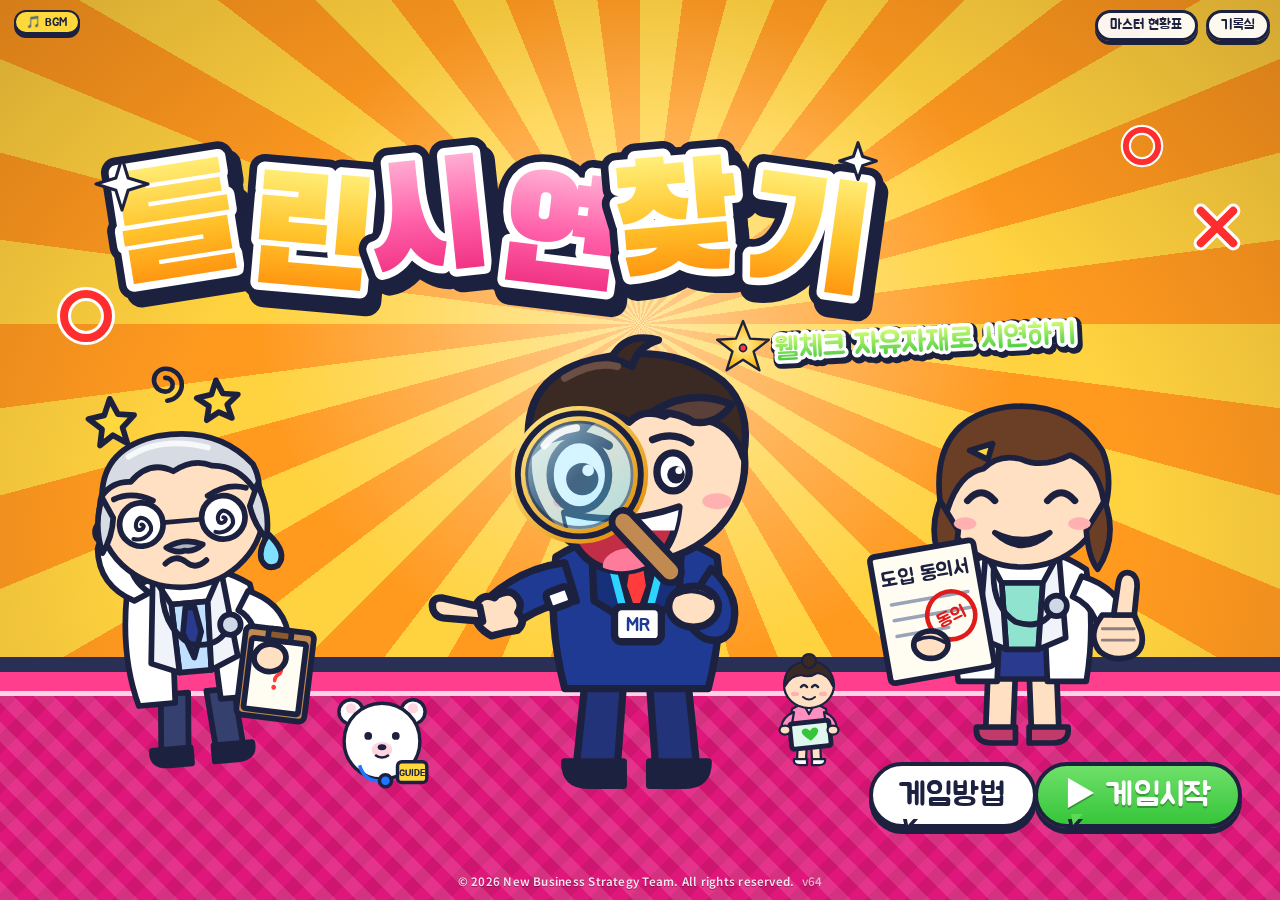
==== index.html @ 1a554e2a "v64 루프 2026-11-12: L5 전수 점검 — '~후 [버튼]' 4스텝을 '~된 상태 —'로, m5a 정답 영역 보정, 자동 플레이 스크립트 고정 Co-Authored-By" ====
<!doctype html><html lang="ko"><head><meta charset="utf-8"><meta name="viewport" content="width=device-width,initial-scale=1,viewport-fit=cover"><meta name="robots" content="noindex,nofollow"><meta name="theme-color" content="#1d2140"><link rel="manifest" href="manifest.webmanifest"><link rel="apple-touch-icon" href="apple-touch-icon.png"><meta name="apple-mobile-web-app-capable" content="yes"><meta name="mobile-web-app-capable" content="yes"><meta name="apple-mobile-web-app-title" content="틀린시연찾기"><meta name="description" content="웰체크 자유자재로 시연하기 — 실제 화면에서 틀린 클릭을 찾아내는 시연 훈련 게임"><meta property="og:type" content="website"><meta property="og:title" content="틀린시연찾기 · 웰체크 자유자재로 시연하기"><meta property="og:description" content="실제 화면으로 웰체크 시연을 연습하고, 원장님 질문까지 막힘 없이."><meta property="og:url" content="https://fromgray-lab.github.io/wellcheck-demo-spotter/"><meta property="og:image" content="https://fromgray-lab.github.io/wellcheck-demo-spotter/og.jpg"><meta property="og:image:width" content="1200"><meta property="og:image:height" content="630"><meta name="twitter:card" content="summary_large_image"><meta name="twitter:image" content="https://fromgray-lab.github.io/wellcheck-demo-spotter/og.jpg"></head><body><title>틀린시연찾기</title>
<meta name="claude:viewport-fit-sides" content="cover">
<link rel="stylesheet" href="https://fonts.googleapis.com/css2?family=Jua&family=Black+Han+Sans&family=Noto+Sans+KR:wght@400;700;900&display=swap">
<style>
/* Layout: 2000년대 플래시 틀린그림찾기 문법의 오마주 — 햇살 방사 배경, 3겹 외곽선 입체 로고, 말풍선 버튼, 두꺼운 잉크 테두리 카툰 패널. 그림·캐릭터는 전부 오리지널. 단일 화면 게임. */
:root{
  --ink:#1d2140; --ink-2:#2a2f55; --cream:#fff8e7; --cream-2:#ffeec2; --paper:#fffdf6;
  --sun-1:#ffd23f; --sun-2:#ff9a1f; --orange:#ff8a00; --orange-2:#ff5e00; --yellow:#ffd93b; --lemon:#fff3a8;
  --pink:#ff3f8e; --pink-2:#ff78b4; --magenta:#e0177a; --cyan:#2dd4ff; --blue:#1e78ff; --green:#36c53a; --lime:#b9f03a;
  --red:#ff3b3b; --purple:#9b5cff; --wood:#c08a50; --wood-2:#8a5a2b;
  --fg:#1d2140; --dim:#5b6383; --panel:#fff8e7; --bg:#ff9a1f;
  --display:'Jua','Noto Sans KR',system-ui,sans-serif; --impact:'Black Han Sans','Jua',sans-serif; --body:'Noto Sans KR',system-ui,-apple-system,'Malgun Gothic',sans-serif;
}
/* 게임은 한 가지 룩으로 고정(플래시 카툰). 호스트 테마와 무관하게 배경·색을 모두 명시 */
html,body{height:100%}
body{margin:0;background:var(--bg);color:var(--fg);font-family:var(--body);font-size:15px;line-height:1.5;overflow:hidden;-webkit-tap-highlight-color:transparent}
*{box-sizing:border-box}
button{font-family:inherit;cursor:pointer}
button:focus-visible,input:focus-visible,select:focus-visible,textarea:focus-visible{outline:3px solid var(--cyan);outline-offset:2px}
[hidden]{display:none!important}
@media (prefers-reduced-motion: reduce){ *,*::before,*::after{animation-duration:.01ms!important;animation-iteration-count:1!important;transition-duration:.01ms!important} }

/* ─── 배경: 햇살 방사 (화면별 색만 바뀜) ─── */
.sunburst{position:fixed;inset:0;z-index:0;background:repeating-conic-gradient(from 0deg at 50% 36%,var(--sun-1) 0deg 7.5deg,var(--sun-2) 7.5deg 15deg);transition:filter .4s}
.sunburst::before{content:"";position:absolute;inset:0;background:radial-gradient(ellipse at 50% 36%,rgba(255,255,255,.5),rgba(255,255,255,0) 42%)}
.sunburst::after{content:"";position:absolute;inset:0;background:radial-gradient(ellipse at 50% 60%,rgba(0,0,0,0) 55%,rgba(60,20,0,.22) 100%)}
body[data-screen="map"] .sunburst{--sun-1:#8fe3ff;--sun-2:#5cc9ff}
body[data-screen="board"] .sunburst{--sun-1:#cfe6ff;--sun-2:#a9d2ff}
body[data-screen="result"] .sunburst{--sun-1:#d9ff8a;--sun-2:#9be36a}
body[data-screen="play"] .sunburst{display:none}
.screen{display:none;position:fixed;inset:0;z-index:1;overflow:auto;padding-top:env(safe-area-inset-top,0px);padding-bottom:env(safe-area-inset-bottom,0px)}
.screen.on{display:block}

/* ─── 카툰 프리미티브 ─── */
.g-btn{display:inline-flex;align-items:center;justify-content:center;gap:6px;border:4px solid var(--ink);border-radius:999px;padding:9px 22px;font-family:var(--display);font-size:20px;color:var(--ink);background:#fff;box-shadow:0 6px 0 var(--ink);transition:translate .06s,box-shadow .06s;white-space:nowrap;letter-spacing:.01em;line-height:1.2}
.g-btn:active{translate:0 5px;box-shadow:0 1px 0 var(--ink)}
.g-btn.red,.g-btn.green,.g-btn.orange,.g-btn.purple,.g-btn.blue{color:#fff;text-shadow:0 2px 0 rgba(0,0,0,.28)}
.g-btn.red{background:linear-gradient(180deg,#ff6b6b,var(--red))}.g-btn.green{background:linear-gradient(180deg,#6fe06a,var(--green))}.g-btn.orange{background:linear-gradient(180deg,#ffb347,var(--orange))}.g-btn.purple{background:linear-gradient(180deg,#c39bff,var(--purple))}.g-btn.blue{background:linear-gradient(180deg,#6fb0ff,var(--blue))}
.g-btn.yellow{background:linear-gradient(180deg,#fff3a8,var(--yellow))}.g-btn.gray{background:#e6e9f3}
.g-btn.big{font-size:28px;padding:13px 34px;border-width:4px}
.g-btn.sm{font-size:15px;padding:5px 14px;border-width:3px;box-shadow:0 4px 0 var(--ink)}
.g-btn.sm:active{translate:0 3px;box-shadow:0 1px 0 var(--ink)}
.g-btn:disabled{opacity:.5;cursor:not-allowed}
.g-btn.tail{position:relative}
.g-btn.tail::after{content:"";position:absolute;left:30px;bottom:-19px;border:10px solid transparent;border-top:14px solid var(--ink);border-left-width:3px;border-right-width:12px}
.g-btn.tail::before{content:"";position:absolute;left:33px;bottom:-9px;border:8px solid transparent;border-top:11px solid #fff;border-left-width:2px;border-right-width:10px;z-index:1}
.g-btn.tail.green::before{border-top-color:#5bd957}.g-btn.tail.orange::before{border-top-color:#ff9a1f}
.g-panel{background:var(--cream);border:4px solid var(--ink);border-radius:22px;box-shadow:0 8px 0 var(--ink-2),0 14px 30px rgba(0,0,0,.18);color:var(--ink)}
.wood{background:linear-gradient(180deg,#ffb347,#ff8a00);border:3.5px solid var(--ink);border-radius:14px;color:#fff;font-family:var(--display);text-shadow:0 2px 0 rgba(0,0,0,.3);box-shadow:0 5px 0 var(--ink);padding:5px 16px;display:inline-block}
.stars{display:inline-flex;gap:2px;font-size:18px;line-height:1;letter-spacing:0}
.stars i{font-style:normal;color:#d9dce8;-webkit-text-stroke:1px var(--ink)}
.stars i.on{color:var(--yellow)}
.modal{position:fixed;inset:0;z-index:50;display:none;align-items:center;justify-content:center;padding:14px;background:rgba(20,16,50,.62)}
.modal.on{display:flex}
.modal .g-panel{width:min(640px,100%);max-height:94vh;overflow:auto;padding:20px 22px;animation:rise .35s cubic-bezier(.2,1.4,.4,1)}
@keyframes rise{from{translate:0 30px;opacity:0}to{translate:0 0;opacity:1}}
h2.g{font-family:var(--display);font-size:26px;margin:0 0 6px;letter-spacing:-.01em}
.eyebrow{font-family:var(--display);font-size:13px;letter-spacing:.12em;color:var(--magenta)}
.kbd{font-size:12px;color:var(--dim)}
.sym{width:1em;height:1em;vertical-align:-.15em;overflow:visible}

/* ─── 타이틀 (포스터) ─── */
#title{cursor:pointer}
.floor{position:absolute;left:0;right:0;bottom:0;height:27%;z-index:0;background:linear-gradient(180deg,var(--ink-2) 0 6%,var(--pink) 6% 14%,#ffd3e6 14% 16%,var(--magenta) 16% 100%)}
.floor::after{content:"";position:absolute;inset:16% 0 0 0;background:repeating-linear-gradient(45deg,rgba(255,255,255,.12) 0 14px,rgba(255,255,255,0) 14px 28px),repeating-linear-gradient(-45deg,rgba(0,0,0,.08) 0 14px,rgba(0,0,0,0) 14px 28px)}
.poster{position:absolute;inset:0;width:100%;height:100%;z-index:1;pointer-events:none}
.poster.port{display:none}
@media (orientation:portrait){ .poster.land{display:none} .poster.port{display:block} }
.poster .logo{animation:logo-in .9s cubic-bezier(.2,1.5,.4,1) both;transform-box:fill-box;transform-origin:center}
@keyframes logo-in{from{scale:.3;opacity:0;rotate:-8deg}to{scale:1;opacity:1;rotate:0deg}}
.poster .badge{animation:badge-in .6s .5s cubic-bezier(.2,1.6,.4,1) both;transform-box:fill-box;transform-origin:left center}
@keyframes badge-in{from{scale:0;opacity:0}to{scale:1;opacity:1}}
.poster .ch{transform-box:fill-box;transform-origin:center bottom;animation:ch-in .7s cubic-bezier(.2,1.5,.4,1) both}
.poster .ch.c1{animation-delay:.25s}.poster .ch.c2{animation-delay:.4s}.poster .ch.c3{animation-delay:.55s}.poster .ch.c4{animation-delay:.7s}.poster .ch.c5{animation-delay:.8s}
@keyframes ch-in{from{translate:0 60px;opacity:0;scale:.6}to{translate:0 0;opacity:1;scale:1}}
.poster .bob{animation:bob 2.4s ease-in-out infinite;transform-box:fill-box;transform-origin:center bottom}
@keyframes bob{0%,100%{translate:0 0}50%{translate:0 -7px}}
.dizzy-orbit{animation:orbit 4s linear infinite;transform-box:fill-box;transform-origin:center}
@keyframes orbit{to{rotate:360deg}}
.poster .deco{animation:twinkle 1.6s ease-in-out infinite;transform-box:fill-box;transform-origin:center}
.poster .deco.d2{animation-delay:.5s}.poster .deco.d3{animation-delay:1s}
@keyframes twinkle{0%,100%{scale:1;opacity:1}50%{scale:1.25;opacity:.7}}
.tui{position:absolute;inset:0;z-index:2;pointer-events:none}
.tui > *{pointer-events:auto}
.tui .g-btn{position:absolute;font-size:clamp(20px,2.6vw,32px);padding:10px 26px}
#btnHow{right:19%;bottom:8%}
#btnStart{right:3%;bottom:8%;animation:pulse-btn 1.4s ease-in-out infinite}
@keyframes pulse-btn{0%,100%{scale:1}50%{scale:1.05}}
.tui .corner{position:absolute;right:max(10px,env(safe-area-inset-right,0px));top:max(10px,env(safe-area-inset-top,0px));display:flex;gap:8px}
.tui .corner .g-btn{position:static;font-size:14px;padding:4px 12px;border-width:3px;box-shadow:0 4px 0 var(--ink);background:rgba(255,255,255,.92)}
.tui .credit{position:absolute;left:max(14px,env(safe-area-inset-left,0px));bottom:10px;font-family:var(--display);color:#fff;font-size:13px;text-shadow:0 2px 0 var(--ink),0 0 2px var(--ink);pointer-events:none}
.tui .ver{position:absolute;left:max(14px,env(safe-area-inset-left,0px));top:max(10px,env(safe-area-inset-top,0px));font-family:var(--display);color:var(--ink);background:rgba(255,255,255,.85);border:2.5px solid var(--ink);border-radius:999px;padding:2px 10px;font-size:12px}
@media (orientation:portrait){ .tui .g-btn{font-size:clamp(18px,5.4vw,26px);padding:9px 18px} #btnHow{right:auto;left:5%;bottom:7%} #btnStart{right:5%;bottom:7%} }
@media (max-height:480px) and (orientation:landscape){ .tui .g-btn{font-size:16px;padding:6px 16px;border-width:3px;box-shadow:0 4px 0 var(--ink)} #btnHow{bottom:6%} #btnStart{bottom:6%} .tui .credit{display:none} }

/* ─── 임무판 (스테이지 선택) ─── */
#map .mapwrap{position:relative;z-index:2;max-width:1120px;margin:0 auto;padding:14px max(14px,env(safe-area-inset-right,0px)) 40px max(14px,env(safe-area-inset-left,0px))}
.maphead{display:flex;align-items:center;justify-content:space-between;gap:10px;flex-wrap:wrap;margin-bottom:10px}
.maphead .wood{font-size:clamp(17px,2.6vw,28px)}
.player-chip{display:inline-flex;align-items:center;gap:8px;background:#fff;border:3px solid var(--ink);border-radius:999px;padding:4px 12px 4px 6px;font-family:var(--display);box-shadow:0 4px 0 var(--ink);cursor:pointer}
.player-chip .av{width:30px;height:30px;border-radius:50%;background:var(--yellow);border:2px solid var(--ink);display:inline-flex;align-items:center;justify-content:center;font-size:15px}
.cork{background:radial-gradient(circle at 20% 30%,rgba(255,255,255,.18) 0 2px,transparent 3px),radial-gradient(circle at 70% 60%,rgba(0,0,0,.14) 0 2px,transparent 3px),radial-gradient(circle at 40% 80%,rgba(255,255,255,.12) 0 1.5px,transparent 2.5px),linear-gradient(180deg,#d9a35e,#c48b48);background-size:46px 46px,58px 58px,38px 38px,100% 100%;border:6px solid #6e4323;border-radius:18px;box-shadow:inset 0 0 0 4px #e7b979,0 10px 0 #3d2412,0 18px 30px rgba(0,0,0,.25);padding:22px 20px 20px}
.stage-grid{display:grid;grid-template-columns:repeat(auto-fill,minmax(228px,1fr));gap:22px 18px;margin-top:4px}
.stage{position:relative;text-align:left;background:#fff;border:3px solid var(--ink);border-radius:6px;padding:10px 10px 10px;box-shadow:0 8px 0 rgba(29,33,64,.35),0 12px 18px rgba(0,0,0,.2);transition:translate .12s,rotate .12s,box-shadow .12s;display:block;color:var(--ink);rotate:var(--rot,0deg);font-family:var(--body)}
.stage:nth-child(odd){--rot:-1.6deg}.stage:nth-child(even){--rot:1.4deg}.stage:nth-child(3n){--rot:-.8deg}
.stage:not(:disabled):hover{translate:0 -6px;rotate:0deg;box-shadow:0 14px 0 rgba(29,33,64,.35),0 18px 24px rgba(0,0,0,.22)}
.stage:not(:disabled):active{translate:0 2px;box-shadow:0 3px 0 rgba(29,33,64,.35)}
.stage .pin{position:absolute;left:50%;top:-13px;width:22px;height:22px;border-radius:50%;background:radial-gradient(circle at 35% 35%,#fff 0 3px,var(--red) 4px);border:3px solid var(--ink);transform:translateX(-50%);box-shadow:0 3px 0 rgba(0,0,0,.3);z-index:2}
.stage .thumb{position:relative;aspect-ratio:var(--ar,16/9);max-height:150px;border:3px solid var(--ink);border-radius:4px;overflow:hidden;background:#1d2140 center/100% 100% no-repeat}
.stage .thumb .o{position:absolute;width:11%;aspect-ratio:1;border:4px solid #ff2d2d;border-radius:50%;transform:translate(-50%,-50%);box-shadow:0 0 0 2px #fff,0 0 10px rgba(255,45,45,.7)}
.stage .thumb .mag{position:absolute;right:6px;bottom:4px;width:30px;height:30px;filter:drop-shadow(0 2px 0 rgba(0,0,0,.4))}
.stage .num{position:absolute;left:-10px;top:-10px;width:44px;height:44px;border-radius:50%;border:3px solid var(--ink);display:flex;align-items:center;justify-content:center;font-family:var(--display);font-size:20px;color:#fff;text-shadow:0 2px 0 rgba(0,0,0,.3);box-shadow:0 4px 0 var(--ink);z-index:3}
.stage b{font-family:var(--display);font-size:18px;display:block;line-height:1.2;margin-top:9px}
.stage small{display:block;font-size:12px;color:var(--dim);margin-top:2px;line-height:1.35}
.stage .stars{margin-top:5px}
.stage.locked{background:#eceef5;cursor:not-allowed}
.stage.locked .thumb{filter:grayscale(1) brightness(.6)}
.stage.locked .num{background:#9aa6c0}
.stage .tape{position:absolute;left:-8px;top:46%;rotate:-8deg;background:var(--yellow);border:2.5px solid var(--ink);font-family:var(--display);font-size:13px;padding:2px 10px;box-shadow:0 3px 0 var(--ink);z-index:3}
.stage .best{position:absolute;right:8px;top:8px;font-family:var(--display);font-size:12px;background:var(--lemon);border:2.5px solid var(--ink);border-radius:999px;padding:1px 9px;z-index:3;rotate:6deg}
.stage .best.perfect{background:var(--yellow);color:#c4440a}
.stage .demo{position:absolute;right:8px;bottom:8px;font-family:var(--display);font-size:12px;background:var(--blue);color:#fff;border:2.5px solid var(--ink);border-radius:999px;padding:2px 10px;box-shadow:0 3px 0 var(--ink);cursor:pointer;z-index:3}
.stage .demo:active{translate:0 2px;box-shadow:none}
.map-all{margin-top:22px;display:flex;gap:14px;flex-wrap:wrap;align-items:center;justify-content:center}
.map-note{font-size:12px;color:#fff;background:rgba(29,33,64,.55);border-radius:10px;padding:6px 10px;margin-top:12px;text-align:center;font-weight:700}
@media (max-width:700px){ #map .mapwrap{padding:10px 10px 30px} .maphead{gap:6px;margin-bottom:6px} .maphead .wood{font-size:16px;padding:3px 10px;box-shadow:0 3px 0 var(--ink)} .player-chip{font-size:13px;padding:2px 10px 2px 4px} .player-chip .av{width:24px;height:24px;font-size:12px} .g-btn.sm{font-size:13px;padding:4px 10px} .cork{padding:16px 12px 14px;border-width:5px} .stage-grid{grid-template-columns:repeat(2,1fr);gap:18px 12px} .stage{padding:7px} .stage .num{width:36px;height:36px;font-size:16px;left:-8px;top:-8px} .stage b{font-size:14px;margin-top:6px} .stage small{font-size:11px} .stage .best{font-size:10px;padding:0 7px} .stage .demo{font-size:11px;padding:1px 8px} .stage .tape{font-size:11px} .map-all .g-btn.big{font-size:22px;padding:10px 22px} .map-note{font-size:11px} }
@media (max-width:400px){ .stage-grid{grid-template-columns:1fr 1fr;gap:16px 10px} .stage small{display:none} }

/* ─── 플레이 ─── */
#play.on{display:flex;flex-direction:column;background:#141733;color:#fff;z-index:20}
.hud{flex:none;display:flex;align-items:center;gap:8px;padding:6px max(8px,env(safe-area-inset-right,0px)) 6px max(8px,env(safe-area-inset-left,0px));background:linear-gradient(180deg,#2a2f55,#1d2140);border-bottom:4px solid var(--ink);min-height:52px;position:relative;z-index:6}
.hud .wood{max-width:34vw;overflow:hidden;text-overflow:ellipsis;white-space:nowrap;font-size:15px;padding:3px 12px;flex:none;box-shadow:0 3px 0 var(--ink)}
.mood{display:flex;align-items:center;gap:6px;flex:1;min-width:0;background:rgba(255,255,255,.08);border:2.5px solid var(--ink);border-radius:999px;padding:2px 10px 2px 3px}
.mood .face{width:34px;height:34px;flex:none;border-radius:50%;border:2.5px solid var(--ink);background:#fff}
.life{display:flex;align-items:center;gap:6px;flex:1;min-width:0}
.life .heart{font-size:20px;flex:none;filter:drop-shadow(0 2px 0 rgba(0,0,0,.4))}
.life .heart.hit{animation:heartbeat .5s}
@keyframes heartbeat{0%{scale:1}30%{scale:1.6}60%{scale:.9}100%{scale:1}}
.lbar{flex:1;height:18px;border-radius:99px;background:#0e1130;border:2.5px solid var(--ink);overflow:hidden;position:relative;min-width:60px;box-shadow:inset 0 2px 0 rgba(0,0,0,.5)}
.lbar i{position:absolute;inset:0;width:100%;background:linear-gradient(90deg,#ff3b3b,#ff9a1f 45%,#5bd957);transition:width .4s cubic-bezier(.2,.8,.2,1)}
.lbar.low i{animation:blink 1s steps(2,start) infinite}
.lbar.hit{animation:shake .4s}
.lbar b{position:absolute;inset:0;display:flex;align-items:center;justify-content:center;font-family:var(--display);font-size:11px;color:#0b1220;letter-spacing:.02em}
.clock{display:flex;align-items:center;gap:6px;flex:none}
.clock .ck{width:30px;height:30px;overflow:visible;flex:none;filter:drop-shadow(0 2px 0 rgba(0,0,0,.4))}
.clock .ck .clock-hand{transform-origin:32px 36px;transform-box:view-box;transition:transform .1s linear}
.tbar{width:92px;height:12px;border-radius:99px;background:#0e1130;border:2.5px solid var(--ink);overflow:hidden;position:relative;flex:none}
.tbar i{display:block;height:100%;width:100%;background:linear-gradient(90deg,#5bd957,#ffd93b 60%,#ff3b3b);transform-origin:0 0;transition:transform .1s linear}
.tbar.hurry i{animation:blink .5s steps(2,start) infinite}
.hud-r{display:flex;gap:6px;align-items:center;flex:none}
.chip{border:2.5px solid var(--ink);background:#fff;color:var(--ink);border-radius:999px;padding:3px 10px;font-family:var(--display);font-size:14px;font-variant-numeric:tabular-nums;white-space:nowrap;box-shadow:0 3px 0 var(--ink)}
.chip.btn{cursor:pointer}
.chip.btn:active{translate:0 2px;box-shadow:0 1px 0 var(--ink)}
.items{display:flex;gap:8px;align-items:center;flex:none}
.item{position:relative;display:inline-flex;flex-direction:column;align-items:center;justify-content:center;gap:0;width:62px;height:58px;border:3px solid var(--ink);border-radius:16px;background:linear-gradient(180deg,#fff,#ffeec2);color:var(--ink);font-family:var(--display);font-size:12px;line-height:1;box-shadow:0 4px 0 var(--ink);padding:3px 2px 4px}
.item svg{width:30px;height:30px;overflow:visible}
.item:not(:disabled):active{translate:0 3px;box-shadow:0 1px 0 var(--ink)}
.item:disabled{opacity:.45;cursor:not-allowed;filter:grayscale(.6)}
.item .n{position:absolute;right:-8px;top:-9px;min-width:22px;height:22px;border-radius:50%;background:var(--red);color:#fff;font-size:12px;display:inline-flex;align-items:center;justify-content:center;border:2.5px solid var(--ink);box-shadow:0 2px 0 var(--ink)}
.item.chance{background:linear-gradient(180deg,#fff,#ffd9a8)}
.chance:disabled{opacity:.45}
.prog{flex:none;display:flex;gap:5px;padding:5px 10px;background:#0e1130;border-bottom:3px solid var(--ink);align-items:center;justify-content:center;flex-wrap:wrap}
.prog i{width:16px;height:16px;border-radius:50%;background:#2a2f55;border:2.5px solid #3a4075;position:relative;flex:none}
.prog i.done{background:#5bd957;border-color:var(--ink)}
.prog i.done::after{content:"";position:absolute;inset:2px;border:2.5px solid #fff;border-radius:50%}
.prog i.wrong{background:#ff3b3b;border-color:var(--ink)}
.prog i.wrong::after{content:"✕";position:absolute;inset:0;color:#fff;font-size:10px;line-height:11px;text-align:center;font-weight:900}
.prog i.now{background:#fff;border-color:var(--yellow);animation:blink 1s steps(2,start) infinite;box-shadow:0 0 0 3px rgba(255,217,59,.5)}
@media (max-width:700px){
  .hud{display:grid;grid-template-columns:auto 1fr auto auto;grid-template-areas:'badge clock steps quit' 'mood mood mood mood';gap:5px 6px;padding:5px 8px;min-height:0;border-bottom-width:3px}
  .hud .wood{grid-area:badge;font-size:13px;padding:2px 8px;max-width:46vw}
  .hud .clock{grid-area:clock;justify-self:start}
  .hud #stepChip{grid-area:steps}
  .hud #quitBtn{grid-area:quit;justify-self:end;width:36px;padding:2px 0;text-align:center}
  .hud .mood{grid-area:mood}
  .hud-r{display:contents}
  #soundBtn,#fsBtn{display:none}
  .chip{padding:2px 8px;font-size:12px}
  .lbar{height:16px}
  .tbar{width:64px;height:10px}
  .clock .ck{width:24px;height:24px}
  .prog{gap:4px;padding:4px 8px} .prog i{width:12px;height:12px;border-width:2px} .prog i.wrong::after{font-size:8px;line-height:8px}
}

.arena{position:relative;flex:1;min-height:0;overflow:hidden;background:#05070f;touch-action:none;cursor:crosshair;user-select:none;-webkit-user-select:none}
.ambient{position:absolute;inset:-40px;background-size:cover;background-position:center;filter:blur(26px) brightness(.45) saturate(1.3);pointer-events:none}
.layer{position:absolute;left:0;top:0;transform-origin:0 0;will-change:transform;border:4px solid #fff;outline:3px solid var(--ink);box-sizing:content-box;margin:-4px;box-shadow:0 10px 30px rgba(0,0,0,.5)}
.layer img.shot{position:absolute;inset:0;width:100%;height:100%;display:block;object-fit:fill;pointer-events:none;-webkit-user-drag:none;background:#0b1220}
.layer img.shot:not([src]){visibility:hidden}
#fx{position:absolute;inset:0;pointer-events:none}
.arena.shake .layer{animation:shake .45s}
@keyframes shake{0%,100%{translate:0 0}15%{translate:-14px 4px}30%{translate:12px -3px}45%{translate:-9px 2px}60%{translate:8px -2px}75%{translate:-4px 1px}}
.arena.punch .layer{animation:punch .22s}
@keyframes punch{0%{scale:1}40%{scale:1.025}100%{scale:1}}
.flash{position:absolute;inset:0;z-index:4;pointer-events:none;animation:flash .35s forwards}
.flash.good{background:rgba(255,255,255,.75)}.flash.bad{background:radial-gradient(ellipse at center,rgba(255,60,60,.15),rgba(255,30,30,.55))}
@keyframes flash{from{opacity:1}to{opacity:0}}
.zoomctl{position:absolute;right:max(8px,env(safe-area-inset-right,0px));top:12px;z-index:4;display:flex;flex-direction:column;gap:6px}
.zoomctl button{width:38px;height:38px;border-radius:12px;border:2.5px solid var(--ink);background:#fff;color:var(--ink);font-family:var(--display);font-size:20px;box-shadow:0 3px 0 var(--ink)}
.zoomctl button.fit{font-size:11px;padding:0;white-space:nowrap;letter-spacing:-.02em}
.zoomctl button:disabled{opacity:.4}
.zoomtip{position:absolute;left:50%;bottom:10px;transform:translateX(-50%);z-index:4;background:rgba(15,23,42,.85);color:#fff;font-family:var(--display);font-size:13px;border:2px solid var(--ink);border-radius:999px;padding:4px 12px;pointer-events:none;white-space:nowrap;animation:fadeout 1s 6s forwards}
@keyframes fadeout{to{opacity:0}}
.mark{position:absolute;pointer-events:none;transform:translate(-50%,-50%)}
.mark.o{width:9%;aspect-ratio:1;border:7px solid #ff2d2d;border-radius:50%;box-shadow:0 0 0 3px #fff,0 0 22px rgba(255,45,45,.7),inset 0 0 0 3px #fff;animation:stamp .45s cubic-bezier(.2,1.8,.4,1)}
.mark.o.rect{border-radius:16px}
.mark.x{width:6%;aspect-ratio:1;animation:stamp .3s cubic-bezier(.2,1.8,.4,1)}
.mark.x::before,.mark.x::after{content:"";position:absolute;left:50%;top:50%;width:110%;height:16%;background:#ff2d2d;border:2.5px solid #fff;border-radius:4px;transform:translate(-50%,-50%) rotate(45deg)}
.mark.x::after{transform:translate(-50%,-50%) rotate(-45deg)}
.mark.x.fade{animation:fadeout .6s 1.2s forwards}
.mark.near{width:5%;aspect-ratio:1;border-radius:50%;background:#ffd93b;border:3px solid var(--ink);color:var(--ink);font-family:var(--impact);font-size:clamp(16px,2.6vw,34px);display:flex;align-items:center;justify-content:center;animation:stamp .3s cubic-bezier(.2,1.8,.4,1),fadeout .5s .9s forwards;box-shadow:0 3px 0 var(--ink)}
@keyframes stamp{from{scale:3;opacity:0}60%{scale:.9;opacity:1}to{scale:1;opacity:1}}
.glow{position:absolute;transform:translate(-50%,-50%);width:26%;aspect-ratio:1.4;border-radius:50%;pointer-events:none;background:radial-gradient(closest-side,rgba(255,138,28,0) 30%,rgba(255,138,28,.45) 58%,rgba(255,138,28,0) 72%);animation:pulse 1.4s ease-in-out infinite}
@keyframes pulse{0%,100%{scale:.9;opacity:.75}50%{scale:1.08;opacity:1}}
.ring{position:absolute;transform:translate(-50%,-50%);border:5px dashed #ffe347;border-radius:16px;pointer-events:none;box-shadow:0 0 0 2000px rgba(0,0,0,.45);animation:ring 1s ease-in-out infinite}
@keyframes ring{0%,100%{scale:1}50%{scale:1.06}}
.spark{position:absolute;width:10px;height:10px;border-radius:2px;pointer-events:none;animation:spark .7s ease-out forwards;border:1.5px solid var(--ink)}
@keyframes spark{from{opacity:1;translate:0 0;rotate:0deg;scale:1}to{opacity:0;translate:var(--dx) var(--dy);rotate:200deg;scale:.3}}
.word{position:absolute;left:50%;top:44%;transform:translate(-50%,-50%) rotate(-7deg);font-family:var(--impact);font-size:clamp(44px,9vw,120px);line-height:1;pointer-events:none;letter-spacing:.02em;white-space:nowrap;z-index:5;animation:word .85s cubic-bezier(.2,1.6,.4,1) forwards;-webkit-text-stroke:3px var(--ink);paint-order:stroke fill;text-shadow:0 8px 0 var(--ink)}
.word.good{color:var(--yellow)}.word.bad{color:#ff4a4a;transform:translate(-50%,-50%) rotate(6deg)}.word.chance{color:#9fe3ff;font-size:clamp(36px,7vw,90px)}
@keyframes word{0%{scale:.2;opacity:0}25%{scale:1.12;opacity:1}70%{scale:1;opacity:1}100%{scale:1;opacity:0;translate:0 -30px}}
.plus{position:absolute;font-family:var(--display);font-size:clamp(18px,3vw,30px);color:#fff;-webkit-text-stroke:1.5px var(--ink);paint-order:stroke fill;pointer-events:none;animation:plus .9s ease-out forwards;z-index:5}
@keyframes plus{from{opacity:1;translate:0 0}to{opacity:0;translate:0 -70px}}
.sub{position:absolute;left:50%;top:60%;transform:translateX(-50%);font-family:var(--display);font-size:clamp(16px,2.4vw,24px);color:#fff;-webkit-text-stroke:1px var(--ink);paint-order:stroke fill;text-shadow:0 3px 0 var(--ink);pointer-events:none;z-index:5;animation:word 1s .05s both;white-space:nowrap}
.hand{position:absolute;transform:translate(-30%,10%);font-size:clamp(28px,4vw,52px);pointer-events:none;animation:handtap 1s ease-in-out infinite;filter:drop-shadow(0 3px 0 rgba(0,0,0,.4))}
@keyframes handtap{0%,100%{translate:0 0}50%{translate:-6px -10px}}
.demo-say{position:absolute;left:50%;bottom:10px;transform:translateX(-50%);width:min(92%,720px);background:var(--cream);border:3px solid var(--ink);border-radius:14px;padding:8px 14px;box-shadow:0 5px 0 var(--ink);color:var(--ink);font-size:clamp(13px,1.5vw,16px);line-height:1.45;pointer-events:none;animation:rise .3s}
.demo-say .dl{font-family:var(--display);color:var(--blue);font-size:13px}
.demo-say .dn{font-size:11px;color:var(--dim);margin-top:2px}
.count{position:absolute;inset:0;display:flex;align-items:center;justify-content:center;z-index:6;pointer-events:none}
.count b{font-family:var(--impact);font-size:clamp(90px,22vw,240px);color:var(--yellow);-webkit-text-stroke:4px var(--ink);paint-order:stroke fill;text-shadow:0 10px 0 var(--ink);animation:cnt .9s cubic-bezier(.2,1.6,.4,1) both}
@keyframes cnt{0%{scale:2.4;opacity:0}30%{scale:1;opacity:1}80%{scale:1;opacity:1}100%{scale:.8;opacity:0}}

/* 대화창 (원장님 말풍선 + 아이템바) */
.dialog{flex:none;display:grid;grid-template-columns:auto 1fr auto;gap:10px;align-items:center;background:var(--cream);border-top:4px solid var(--ink);padding:7px max(10px,env(safe-area-inset-right,0px)) 7px max(10px,env(safe-area-inset-left,0px));min-height:70px;color:var(--ink);position:relative;z-index:6}
.dialog .face{width:52px;height:52px;flex:none;border-radius:50%;border:3px solid var(--ink);background:#fff;overflow:visible}
.dialog .line{min-width:0;font-family:var(--display);font-size:clamp(15px,1.8vw,20px);line-height:1.3;word-break:keep-all;position:relative;background:#fff;border:3px solid var(--ink);border-radius:14px;padding:6px 12px;box-shadow:0 3px 0 var(--ink)}
.dialog .line::before{content:"";position:absolute;left:-13px;top:16px;border:7px solid transparent;border-right:10px solid var(--ink);border-left:0}
.dialog .line::after{content:"";position:absolute;left:-7px;top:19px;border:4px solid transparent;border-right:7px solid #fff;border-left:0}
.dialog .line .who{color:var(--blue);margin-right:6px}
.dialog .line .task{color:var(--ink)}
.dialog .line .task b{color:#d6480f}
.dialog .hint{font-family:var(--body);font-size:12px;color:#8a4b00;background:#ffe9b8;border:2px solid #e2b96a;border-radius:10px;padding:2px 8px;margin-top:3px;display:none;font-weight:700}
.dialog .hint.on{display:inline-block;animation:rise .3s}
@media (max-width:700px){ .dialog .face{width:38px;height:38px} .dialog{min-height:56px;padding:5px 8px;gap:7px} .dialog .line{font-size:14px;line-height:1.3;padding:4px 9px} .dialog .line .who{display:block;font-size:12px;margin:0} .dialog .hint{font-size:11px;padding:1px 7px;margin-top:2px} .item{width:50px;height:50px;font-size:11px;border-radius:13px} .item svg{width:24px;height:24px} .item .n{min-width:18px;height:18px;font-size:10px;right:-6px;top:-7px} }
/* 가로 폰: HUD를 아레나 위에 반투명으로 띄우고 대화창은 얇게 → 시연 화면이 세로를 다 쓴다 */
@media (max-height:480px) and (orientation:landscape){
  #play.on{position:fixed}
  .hud{position:absolute;left:0;right:0;top:0;z-index:8;background:linear-gradient(180deg,rgba(29,33,64,.92),rgba(29,33,64,.78));border-bottom:2px solid var(--ink);min-height:0;padding:3px 8px;gap:6px}
  .hud .wood{font-size:12px;padding:1px 8px;box-shadow:0 2px 0 var(--ink)}
  .chip{padding:1px 7px;font-size:11px;box-shadow:0 2px 0 var(--ink)}
  .mood{padding:1px 8px 1px 2px} .mood .face{width:24px;height:24px}
  .life .heart{font-size:15px}
  .lbar{height:12px} .lbar b{font-size:9px}
  .tbar{width:60px;height:9px} .clock .ck{width:20px;height:20px}
  .prog{position:absolute;left:0;right:0;top:34px;z-index:8;background:transparent;border:0;padding:0 6px;gap:3px} .prog i{width:9px;height:9px;border-width:2px} .prog i.wrong::after{display:none}
  .arena{flex:1}
  .zoomctl{top:50px;gap:4px}
  .zoomctl button{width:30px;height:30px;font-size:16px}
  .dialog{min-height:0;padding:3px 8px;gap:8px;border-top-width:3px}
  .dialog .face{width:30px;height:30px}
  .dialog .line{font-size:13px;line-height:1.25;padding:3px 9px}
  .dialog .line .who{display:inline;font-size:13px;margin-right:6px}
  .dialog .hint{font-size:10px;padding:0 6px;margin-top:1px}
  .item{width:42px;height:38px;font-size:10px;border-radius:11px;padding:2px} .item svg{width:18px;height:18px} .item .n{min-width:16px;height:16px;font-size:9px}
}

/* 오버레이 (스테이지 클리어·게임오버·팁·회전·피드백) */
.overlay{position:absolute;inset:0;z-index:7;display:flex;align-items:flex-start;justify-content:center;padding:12px;background:rgba(20,16,50,.74);overflow:auto}
.overlay .g-panel{width:min(600px,100%);margin:auto;padding:18px 20px;text-align:center;position:relative;flex:none}
.banner{font-family:var(--impact);font-size:clamp(34px,6vw,64px);color:var(--yellow);-webkit-text-stroke:2.5px var(--ink);paint-order:stroke fill;text-shadow:0 6px 0 var(--ink);line-height:1.05;animation:stamp .5s cubic-bezier(.2,1.6,.4,1)}
.banner.red{color:#ff6b6b}.banner.blue{color:#9fe3ff}
.overlay .g-panel{padding:14px 18px 16px}
.overlay .banner{font-size:clamp(30px,5vw,54px)}
.overlay .bigstars{font-size:clamp(36px,6vw,56px);margin:6px 0 4px}
.overlay .tally{margin:8px 0 2px} .overlay .tally div{padding:4px 8px} .overlay .tally b{font-size:19px}
.overlay .btn-row{margin-top:10px}
.ovchar{position:absolute;width:clamp(96px,15vw,150px);height:auto;overflow:visible;pointer-events:none;animation:ch-in .6s cubic-bezier(.2,1.5,.4,1) both;transform-box:fill-box;transform-origin:center bottom;z-index:2}
.ovchar.l{left:-150px;bottom:-6px}.ovchar.r{right:-150px;bottom:-6px}
@media (max-width:980px){ .ovchar{width:84px} .ovchar.l{left:-8px;bottom:auto;top:-78px} .ovchar.r{right:-8px;bottom:auto;top:-78px} }
@media (max-height:480px){ .ovchar{display:none} .overlay .banner{font-size:28px} .overlay .bigstars{font-size:30px;margin:2px 0} .overlay .g-panel{padding:8px 12px 10px} .overlay .tally div{padding:2px 6px} .overlay .tally b{font-size:15px} .overlay .tally small{font-size:10px} }
.fb{margin-top:8px;padding:8px 10px}
.fb .tags{margin-top:6px;gap:4px} .fb .tags button{font-size:11px;padding:2px 8px}
.fb input{margin-top:6px;padding:5px 8px;font-size:12px}
.fb .fbrow{margin-top:6px}
@media (max-height:480px){ .fb .kbd{display:none} .fb .tags button{font-size:10px;padding:1px 6px} .fb .thumbs button{font-size:16px;padding:1px 8px} }
.bigstars{display:flex;justify-content:center;gap:10px;margin:10px 0 6px;font-size:clamp(44px,8vw,72px);line-height:1}
.bigstars i{font-style:normal;color:#d9dce8;-webkit-text-stroke:2px var(--ink);paint-order:stroke fill;opacity:.5;scale:.7;transition:none}
.bigstars i.on{color:var(--yellow);opacity:1;scale:1;animation:starpop .5s cubic-bezier(.2,1.8,.4,1) both;filter:drop-shadow(0 4px 0 var(--ink))}
@keyframes starpop{0%{scale:2.2;opacity:0;rotate:-30deg}100%{scale:1;opacity:1;rotate:0deg}}
.tally{display:grid;grid-template-columns:repeat(3,1fr);gap:8px;margin:10px 0 4px}
.tally div{background:#fff;border:2.5px solid var(--ink);border-radius:12px;padding:6px 8px;font-family:var(--display)}
.tally small{display:block;font-size:11px;color:var(--dim);font-family:var(--body);font-weight:700}
.tally b{font-size:22px}
.btn-row{display:flex;gap:10px;flex-wrap:wrap;justify-content:center;margin-top:14px;align-items:center}
.tip-panel{text-align:left}
.tip-panel .bear{display:flex;gap:12px;align-items:flex-start}
.tip-panel .bear svg{width:64px;height:64px;flex:none;overflow:visible}
.tip-panel .bubble{background:#fff;border:2.5px solid var(--ink);border-radius:14px;padding:10px 12px;font-size:14px;line-height:1.55;position:relative;flex:1}
.tip-panel .bubble::before{content:"";position:absolute;left:-12px;top:18px;border:6px solid transparent;border-right-color:var(--ink)}
.tip-panel .bubble b{color:#d6480f}
.tip-panel .say{font-family:var(--display);font-size:16px;color:var(--blue);margin-bottom:4px}
/* 피드백 카드 (스테이지마다) */
.fb{margin-top:12px;background:#fff;border:3px solid var(--ink);border-radius:16px;padding:10px 12px;text-align:left}
.fb .fbt{font-family:var(--display);font-size:15px;display:flex;align-items:center;justify-content:space-between;gap:8px}
.fb .thumbs{display:flex;gap:6px}
.fb .thumbs button{font-size:20px;line-height:1;border:2.5px solid var(--ink);background:#fff;border-radius:12px;padding:3px 10px;box-shadow:0 3px 0 var(--ink)}
.fb .thumbs button.on{background:var(--yellow);translate:0 2px;box-shadow:0 1px 0 var(--ink)}
.fb .tags{display:flex;flex-wrap:wrap;gap:5px;margin-top:8px}
.fb .tags button{font-family:var(--body);font-weight:700;font-size:12px;border:2px solid var(--ink);background:#fff;border-radius:999px;padding:3px 9px;color:var(--ink)}
.fb .tags button.on{background:var(--cyan)}
.fb input{width:100%;font:inherit;font-size:13px;border:2.5px solid var(--ink);border-radius:10px;padding:6px 9px;margin-top:8px;background:#fff;color:var(--ink)}
.fb .fbrow{display:flex;gap:8px;align-items:center;justify-content:flex-end;margin-top:8px}
.fb .ok{font-family:var(--display);color:#15803d;font-size:14px}

/* ─── 결과 (동의서) ─── */
#result .reswrap{position:relative;z-index:2;max-width:1080px;margin:0 auto;padding:18px max(16px,env(safe-area-inset-right,0px)) 60px max(16px,env(safe-area-inset-left,0px));display:grid;grid-template-columns:minmax(0,1.05fr) minmax(0,1fr);gap:18px;align-items:start}
@media (max-width:860px){#result .reswrap{grid-template-columns:1fr}}
.consent{position:relative;background:#fffdf7;color:#1f2a44;border:3px solid var(--ink);border-radius:8px;padding:30px 30px 24px;box-shadow:0 8px 0 var(--ink-2),0 14px 30px rgba(0,0,0,.18);font-family:'Noto Sans KR',serif;overflow:hidden}
.consent::before{content:"";position:absolute;inset:10px;border:1px solid #d9ccaa;pointer-events:none}
.consent h2{font-size:24px;letter-spacing:.3em;text-align:center;margin:0 0 16px;font-weight:900}
.consent table{width:100%;border-collapse:collapse;font-size:14px}
.consent td{border:1px solid #d9ccaa;padding:7px 10px}
.consent td:first-child{background:#f6efdc;width:34%;font-weight:700}
.consent .sig{display:flex;justify-content:flex-end;align-items:center;gap:14px;margin-top:18px;font-size:15px}
.consent .sig .name{font-family:var(--display);font-size:30px;color:#1d4ed8;position:relative}
.consent .sig .name::after{content:"";position:absolute;inset:-6px -10px;border:3px solid #d61c1c;border-radius:50%;opacity:0;rotate:-8deg}
.consent.signed .sig .name::after{animation:stampin .6s .9s cubic-bezier(.2,1.6,.4,1) forwards}
.consent.signed .sig .name{animation:write 1s steps(12) both}
@keyframes write{from{clip-path:inset(0 100% 0 0)}to{clip-path:inset(0 0 0 0)}}
@keyframes stampin{from{opacity:0;scale:2.4}to{opacity:.85;scale:1}}
.consent.refused{background:#f3f3f3;filter:grayscale(.3)}
.consent .big-stamp{position:absolute;right:24px;top:20px;font-family:var(--display);font-size:56px;line-height:1;color:#d61c1c;border:5px solid #d61c1c;border-radius:14px;padding:4px 14px;rotate:-14deg;opacity:0;animation:stampin .6s .4s cubic-bezier(.2,1.6,.4,1) forwards}
.consent .big-stamp.long{font-size:32px;top:28px}
.consent .big-stamp.gray{color:#6b7280;border-color:#6b7280}
.grade-card{padding:18px 20px}
.grade-row{display:flex;gap:16px;align-items:center}
.grade{font-family:var(--impact);font-size:84px;line-height:1;width:112px;height:112px;border-radius:26px;display:flex;align-items:center;justify-content:center;color:#fff;flex:none;border:3px solid var(--ink);box-shadow:0 7px 0 var(--ink);-webkit-text-stroke:2px var(--ink);paint-order:stroke fill}
.grade.S{background:linear-gradient(135deg,#ffe347,#ff8a1c)}.grade.A{background:linear-gradient(135deg,#7bd389,#22b573)}.grade.B{background:linear-gradient(135deg,#6fd7ff,#2b9bff)}.grade.C{background:linear-gradient(135deg,#d8a6ff,#8b5cf6)}.grade.D{background:linear-gradient(135deg,#b9c3d8,#5b6b8a)}.grade.F{background:linear-gradient(135deg,#ff7b7b,#c43e3e)}
.grade-row h2{font-family:var(--display);font-size:26px;margin:0}
.grade-row p{margin:4px 0 0;color:var(--dim);font-size:14px}
.stats{display:grid;grid-template-columns:repeat(auto-fit,minmax(110px,1fr));gap:8px;margin-top:14px}
.stat{background:#fff;border:2.5px solid var(--ink);border-radius:12px;padding:8px 10px}
.stat small{display:block;font-size:11px;color:var(--dim);font-weight:700}
.stat b{font-size:22px;font-family:var(--display)}
.srows{margin-top:14px;display:grid;gap:7px}
.srow{display:grid;grid-template-columns:150px 1fr auto;gap:10px;align-items:center;font-size:13px;font-weight:700}
.srow .bar{height:14px;border-radius:9px;background:#fff;border:2px solid var(--ink);overflow:hidden}
.srow .bar i{display:block;height:100%;background:linear-gradient(90deg,var(--blue),var(--green));width:0;transition:width 1s cubic-bezier(.2,.8,.2,1)}
.review{margin-top:16px}
.review h3{margin:0 0 6px;font-family:var(--display);font-size:16px}
.review ol{margin:0;padding-left:18px;display:grid;gap:7px;font-size:13px}
.review li b{color:#d6480f}
.review li .ans{display:block;color:var(--dim);font-size:12px}
.rcards{display:grid;grid-template-columns:repeat(auto-fill,minmax(200px,1fr));gap:10px;margin-top:8px}
.rcard{background:#fff;border:2.5px solid var(--ink);border-radius:12px;overflow:hidden;font-size:12px}
.rcard .crop{position:relative;aspect-ratio:16/9;background-size:var(--bs);background-position:var(--bp);background-repeat:no-repeat;border-bottom:2.5px solid var(--ink)}
.rcard .crop::after{content:'';position:absolute;left:50%;top:50%;width:34%;aspect-ratio:1;max-height:70%;transform:translate(-50%,-50%);border:4px solid #ff2d2d;border-radius:50%;box-shadow:0 0 0 2px #fff,0 0 14px rgba(255,45,45,.6)}
.rcard .cap{padding:7px 9px;line-height:1.4}
.rcard .cap b{display:block;color:var(--ink);font-family:var(--display);font-size:13px}
.rcard .cap span{color:var(--dim)}
.rcard .dsp{display:flex;gap:6px;align-items:center;padding:0 9px 8px}
.rcard .dsp button{font-family:var(--body);font-weight:700;font-size:11px;border:2px solid var(--ink);background:#fff;border-radius:999px;padding:2px 8px;color:var(--ink)}
.rcard .dsp button.on{background:#ffe9b8}
.rcard .dsp input{flex:1;min-width:0;font:inherit;font-size:11px;border:2px solid var(--ink);border-radius:8px;padding:2px 6px}
.records{position:relative;z-index:2;max-width:1080px;margin:0 auto;padding:16px 18px}
.records table{width:100%;border-collapse:collapse;font-size:13px;font-variant-numeric:tabular-nums}
.records th,.records td{text-align:left;padding:6px 8px;border-bottom:1.5px solid #d9ccaa}
.records th{font-size:11px;letter-spacing:.06em;color:var(--dim)}
.records .src{font-size:12px;color:var(--dim)}
.field{display:flex;flex-direction:column;gap:5px;margin-top:12px;text-align:left}
.field label{font-family:var(--display);font-size:14px;color:var(--dim)}
.field input,.field select{font:inherit;padding:9px 12px;border-radius:12px;border:2.5px solid var(--ink);background:#fff;color:var(--ink);width:100%;min-width:0}
.persona{display:flex;gap:12px;align-items:center;background:#fff;border:2.5px solid var(--ink);border-radius:14px;padding:10px 12px;margin-top:8px;text-align:left}
.persona .face{width:56px;height:56px;flex:none;overflow:visible}
.persona b{font-family:var(--display);font-size:17px}
.persona p{margin:2px 0 0;color:var(--dim);font-size:13px}
.persona > div{flex:1;min-width:0}
.copybox{position:absolute;left:-9999px;top:0}
.orggrid{display:grid;grid-template-columns:1fr 1fr;gap:0 10px}
.orggrid .field{margin-top:8px}
.idcard{display:flex;gap:12px;align-items:center;background:linear-gradient(135deg,#fff,#eaf6ff);border:3px solid var(--ink);border-radius:16px;padding:8px 12px;margin-bottom:4px}
.idcard svg{width:64px;height:64px;overflow:visible;flex:none}
.idcard b{font-family:var(--display);font-size:18px;display:block}
.idcard small{color:var(--dim);font-size:12px}
@media (max-width:480px){ .g-btn.big{font-size:20px;padding:10px 18px;white-space:normal} .btn-row{gap:8px} .orggrid .field label{font-size:12px} .orggrid .field input,.orggrid .field select{padding:7px 10px;font-size:14px} .persona p{display:none} .persona b{font-size:14px} .modal .g-panel{padding:14px 14px} h2.g{font-size:20px} .idcard{padding:6px 10px} .idcard svg{width:48px;height:48px} .idcard b{font-size:15px} }

/* ─── 역량 현황표 ─── */
#board .boardwrap{position:relative;z-index:2;max-width:1200px;margin:0 auto;padding:16px max(14px,env(safe-area-inset-right,0px)) 40px max(14px,env(safe-area-inset-left,0px))}
.boardpanel{padding:14px 16px}
.bfilters{display:flex;gap:8px;flex-wrap:wrap;align-items:center;margin-bottom:10px}
.bfilters select,.bfilters input{font:inherit;font-size:13px;padding:6px 10px;border-radius:10px;border:2.5px solid var(--ink);background:#fff;color:var(--ink);min-width:120px}
.tiles{display:grid;grid-template-columns:repeat(auto-fit,minmax(120px,1fr));gap:8px;margin-bottom:12px}
@media (max-width:560px){ .tiles{grid-template-columns:repeat(3,1fr);gap:6px} .tile{padding:6px 8px} .tile b{font-size:18px} .tile small{font-size:10px} .bfilters select,.bfilters input{min-width:0;flex:1 1 40%;font-size:12px;padding:5px 8px} }
.tile{background:#fff;border:2.5px solid var(--ink);border-radius:12px;padding:8px 10px}
.tile small{display:block;font-size:11px;color:var(--dim);font-weight:700}
.tile b{font-size:22px;font-family:var(--display)}
.tile .sub{font-size:12px;color:var(--dim);font-family:var(--body);font-weight:700}
.btree{display:grid;gap:6px}
.brow{display:grid;grid-template-columns:minmax(150px,1.4fr) 78px 44px 50px 64px repeat(2,68px) 64px minmax(120px,1.2fr) 56px;gap:6px;align-items:center;padding:6px 10px;border-radius:12px;font-size:13px;font-variant-numeric:tabular-nums}
.brow.head{font-family:var(--display);font-size:12px;color:var(--dim);border-bottom:2px solid var(--ink);border-radius:0;position:sticky;top:0;background:var(--cream);z-index:2}
.brow.g0{background:#dbe9ff;border:2.5px solid var(--ink);font-family:var(--display);font-size:15px;cursor:pointer}
.brow.g1{background:#eaf3ff;border:2px solid var(--ink);font-family:var(--display);font-size:14px;margin-left:14px;cursor:pointer}
.brow.g2{background:#f6f9ff;border:2px solid #8fa3c8;font-family:var(--display);font-size:13px;margin-left:28px;cursor:pointer}
.brow.p{background:#fff;border:2px solid #c9d3e6;margin-left:42px;cursor:pointer}
.brow.p:hover{border-color:var(--ink);translate:0 -1px}
.brow .nm{overflow:hidden;text-overflow:ellipsis;white-space:nowrap}
.brow .nm .n{font-family:var(--body);font-weight:400;color:var(--dim);font-size:11px;margin-left:6px}
.brow .lv{font-family:var(--display);white-space:nowrap}
.brow .st{text-align:center;font-size:11px;letter-spacing:-.04em}
.brow .st.s3{color:#d6480f}.brow .st.s2{color:#b8860b}.brow .st.s1{color:#5b6b8a}.brow .st.s0{color:#c7cfe0}
.brow .gr{font-family:var(--impact);font-size:16px;text-align:center}
.brow .gr.S{color:#d97706}.brow .gr.A{color:#15803d}.brow .gr.B{color:#1d4ed8}.brow .gr.C{color:#7c3aed}.brow .gr.D{color:#5b6b8a}.brow .gr.F{color:#c43e3e}
.brow .weak{font-size:11px;color:#b45309;overflow:hidden;text-overflow:ellipsis;white-space:nowrap}
.brow .dt{font-size:11px;color:var(--dim);text-align:right}
.brow .num{text-align:center}
.brow.collapsed + .kids{display:none}
.kids{display:contents}
.bbar{height:8px;border-radius:9px;background:#e5ecf7;border:1.5px solid var(--ink);overflow:hidden;margin-top:3px}
.bbar i{display:block;height:100%;background:linear-gradient(90deg,var(--blue),var(--green))}
@media (max-width:900px){ .brow{grid-template-columns:minmax(120px,1.4fr) 72px 44px 48px 56px 60px} .brow .hideS{display:none} }
@media (max-width:560px){ .brow{grid-template-columns:minmax(100px,1.4fr) 64px 40px 44px} .brow .hideM{display:none} .brow.g1{margin-left:8px} .brow.g2{margin-left:16px} .brow.p{margin-left:24px} }
.pstages{display:grid;grid-template-columns:repeat(auto-fit,minmax(120px,1fr));gap:8px;margin-top:10px;text-align:left}
.pstage{background:#fff;border:2.5px solid var(--ink);border-radius:12px;padding:8px 10px}
.pstage small{display:block;font-size:11px;color:var(--dim);font-weight:700}
.pstage .stars{font-size:16px}
.pstage .meta{font-size:11px;color:var(--dim)}
.pruns{margin-top:10px;max-height:40vh;overflow:auto;text-align:left}
.pruns table{width:100%;border-collapse:collapse;font-size:12px;font-variant-numeric:tabular-nums}
.pruns th,.pruns td{padding:5px 6px;border-bottom:1.5px solid #d9ccaa;text-align:left}
.pruns th{font-size:11px;color:var(--dim)}
.lvbadge{display:inline-block;font-family:var(--display);font-size:13px;background:#fff;border:2px solid var(--ink);border-radius:999px;padding:2px 10px}
.rpoff{color:#b45309;font-weight:700}
.wk{display:inline-flex;align-items:flex-end;gap:2px;height:18px;vertical-align:middle}
.wk i{display:block;width:5px;background:#c7cfe0;border-radius:2px 2px 0 0}
.wk i.on{background:var(--blue)}
.wk.big{height:26px}.wk.big i{width:9px}
.rpv{position:relative;font-weight:700}
.rpbar{display:inline-flex;align-items:flex-end;gap:1px;height:14px;margin-left:4px;vertical-align:middle}
.rpbar b{display:block;width:4px;background:var(--orange);border-radius:1px}
.goalok{display:inline-block;margin-left:6px;color:#15803d;font-weight:900}
.memo{cursor:help}
.pgrid{display:grid;grid-template-columns:1fr 1fr;gap:12px;text-align:left;margin-top:8px}
@media (max-width:640px){.pgrid{grid-template-columns:1fr}}
.pcol{background:#fff;border:2.5px solid var(--ink);border-radius:14px;padding:10px 12px}
.pt{font-family:var(--display);font-size:15px;color:var(--ink)}
.pm{font-size:12px;color:var(--dim);margin-top:3px}
.pcol .pstages{grid-template-columns:repeat(auto-fit,minmax(96px,1fr));gap:6px}
.pcol .pstage{padding:6px 8px}
.axes{display:grid;gap:5px;margin-top:8px}
.axis{display:grid;grid-template-columns:64px 1fr 48px;gap:8px;align-items:center;font-size:12px}
.axis b{text-align:right;font-variant-numeric:tabular-nums}
.memo-box{margin-top:10px;text-align:left;background:#fff;border:2.5px solid var(--ink);border-radius:14px;padding:10px 12px}
.memo-box textarea{width:100%;font:inherit;font-size:13px;border:2px solid var(--ink);border-radius:10px;padding:8px;margin-top:6px;resize:vertical}
.rules{display:grid;grid-template-columns:repeat(auto-fit,minmax(150px,1fr));gap:8px;margin-top:8px;text-align:left}
.rule{background:#fff;border:2.5px solid var(--ink);border-radius:12px;padding:10px 10px 8px;font-size:12px;color:var(--dim)}
.rule b{display:block;color:var(--ink);font-size:14px;font-family:var(--display)}
.rule .ic{font-size:20px;line-height:1;margin-bottom:4px}
.rule .ic svg{width:26px;height:26px;overflow:visible}
/* ─── 코스 탭 / 평가 폼 / 리뷰 ─── */
.course-tabs{display:flex;gap:8px;flex-wrap:wrap;margin:-6px 0 14px}
.ctab{font-family:var(--display);font-size:15px;border:3px solid var(--ink);background:#fff;color:var(--ink);border-radius:999px;padding:5px 14px;box-shadow:0 4px 0 var(--ink);opacity:.85}
.ctab.on{background:var(--yellow);opacity:1;translate:0 2px;box-shadow:0 2px 0 var(--ink)}
.ctab:active{translate:0 3px;box-shadow:0 1px 0 var(--ink)}
@media (max-width:700px){ .ctab{font-size:13px;padding:4px 10px} }
.evgrid{display:grid;grid-template-columns:repeat(4,1fr);gap:6px;margin-top:6px}
.evgrid label{font-size:11px;color:var(--dim);font-weight:700;display:block}
.evgrid select{width:100%;font:inherit;font-size:13px;border:2px solid var(--ink);border-radius:8px;padding:4px 6px;background:#fff}
.evlist{margin-top:8px;display:grid;gap:4px;font-size:12px}
.evlist div{background:#f6f9ff;border:1.5px solid #c9d3e6;border-radius:8px;padding:4px 8px}
.evlist b{color:var(--ink)}
.stage .code{font-family:var(--display);font-size:11px;color:#fff;background:var(--ink);border-radius:6px;padding:0 6px;display:inline-block;margin-right:6px}
.stage .page{font-size:10px;color:var(--dim)}
/* ─── 개선 루프 ─── */
body[data-screen="loop"] .sunburst{--sun-1:#ffe9b8;--sun-2:#ffd27a}
.cycle{display:flex;gap:6px;flex-wrap:wrap;margin-bottom:12px}
.cyc{position:relative;flex:1 1 150px;background:#fff;border:2.5px solid var(--ink);border-radius:12px;padding:6px 26px 6px 10px}
.cyc small{display:block;font-size:11px;color:var(--dim);font-weight:700}
.cyc b{font-family:var(--display);font-size:14px;line-height:1.25;display:block}
.cyc .arr{position:absolute;right:6px;top:50%;translate:0 -50%;font-family:var(--display);color:var(--orange)}
.loop-cols{display:grid;grid-template-columns:minmax(0,1.25fr) minmax(0,1fr);gap:14px;align-items:start}
@media (max-width:900px){ .loop-cols{grid-template-columns:1fr} }
.lcards{display:grid;gap:10px;margin-top:8px}
.lcard{background:#fff;border:2.5px solid var(--ink);border-radius:14px;padding:10px 12px;display:grid;grid-template-columns:1fr;gap:8px}
.lcard.low{opacity:.75}
.lhead{display:flex;gap:10px;align-items:flex-start}
.lhead b{font-family:var(--display);font-size:14px;display:block;line-height:1.3}
.lhead small{display:block;font-size:11px;color:var(--dim)}
.lscore{flex:none;min-width:48px;height:48px;border-radius:12px;background:linear-gradient(135deg,#ff6b6b,#ff3b3b);color:#fff;display:flex;align-items:center;justify-content:center;font-family:var(--impact);font-size:16px;border:2.5px solid var(--ink);box-shadow:0 3px 0 var(--ink)}
.lcard.low .lscore{background:#b9c3d8;font-size:12px;font-family:var(--display)}
.lcrop{position:relative;aspect-ratio:16/9;max-height:190px;border:2.5px solid var(--ink);border-radius:10px;background-size:var(--bs);background-position:var(--bp);background-repeat:no-repeat;overflow:hidden}
.lcrop b{position:absolute;border:3px solid #22c55e;border-radius:6px;box-shadow:0 0 0 2px #fff;pointer-events:none}
.lcrop i{position:absolute;width:10px;height:10px;border-radius:50%;background:rgba(255,45,45,.8);border:1.5px solid #fff;transform:translate(-50%,-50%);pointer-events:none}
.lcrop u{position:absolute;width:28px;height:28px;border-radius:50%;border:3px dashed #ff3b3b;transform:translate(-50%,-50%);pointer-events:none;animation:pulse 1.4s ease-in-out infinite}
.ldiag{margin:0;padding-left:18px;font-size:12px;color:#7a2e0e;font-weight:700;display:grid;gap:2px}
.lact{background:#f6f9ff;border:2px solid #c9d3e6;border-radius:10px;padding:8px 10px;font-size:12px}
.lrow{margin-top:4px} .lrow label{display:flex;gap:6px;align-items:center;flex-wrap:wrap}
.lval{flex:1;min-width:160px;font:inherit;font-size:12px;border:2px solid var(--ink);border-radius:8px;padding:4px 8px;background:#fff}
.lfield{font:inherit;font-size:12px;border:2px solid var(--ink);border-radius:8px;padding:3px 6px;background:#fff}
.ovlist{display:grid;gap:8px;margin-top:8px}
.ov{background:#fff;border:2.5px solid var(--ink);border-radius:12px;padding:8px 10px;font-size:12px}
.ov.ok{border-color:#15803d;background:#f0fff4}.ov.bad{border-color:#c43e3e;background:#fff5f5}.ov.rev{opacity:.6}
.ovh{display:flex;justify-content:space-between;gap:8px;align-items:center}
.ovh b{font-family:var(--display);font-size:13px}
.verdict{font-family:var(--display);white-space:nowrap}
.ovb{margin-top:3px;color:var(--ink)} .ovb i{font-style:normal;background:#ffeec2;border-radius:6px;padding:0 6px}
.ovm{margin-top:3px;color:var(--dim);font-size:11px}
/* ─── v8: 사이트 프레임 · 추천 임무 · 리캡 · 편집 · BGM · 마스터키 ─── */
.arena{--fb:30px}
@media (max-height:480px) and (orientation:landscape){ .arena{--fb:22px} }
.frame{position:absolute;left:0;top:0;height:var(--fb);z-index:3;transform-origin:0 0;pointer-events:none;display:flex;align-items:stretch;background:linear-gradient(180deg,#f3f4f8,#e3e6ee);border:3px solid var(--ink);border-bottom:0;border-radius:12px 12px 0 0;box-sizing:border-box;overflow:hidden;font-family:var(--body);font-size:12px;color:#1d2140}
.frame .fdots{display:flex;gap:4px;align-items:center;padding:0 8px;flex:none;border-right:1.5px solid rgba(29,33,64,.15)}
.frame .fdots i{width:9px;height:9px;border-radius:50%;background:#ff5f57;border:1px solid rgba(0,0,0,.25)} .frame .fdots i:nth-child(2){background:#febc2e} .frame .fdots i:nth-child(3){background:#28c840}
.frame .ftab{display:flex;align-items:center;gap:6px;padding:0 12px;background:#fff;border-right:1.5px solid rgba(29,33,64,.15);font-weight:900;white-space:nowrap;flex:none;border-left:6px solid var(--sc,#1e78ff)}
.frame .furl{display:flex;align-items:center;gap:6px;padding:0 10px;flex:1;min-width:0;color:#3b4262;white-space:nowrap;overflow:hidden;text-overflow:ellipsis}
.frame .furl::before{content:"🔒";font-size:10px}
.frame[data-kind="app"]{background:linear-gradient(180deg,#1d2140,#2a2f55);color:#fff;border-radius:18px 18px 0 0}
.frame[data-kind="app"] .fdots{display:none} .frame[data-kind="app"] .ftab{background:transparent;color:#fff;border-right:0;border-left-color:var(--sc)} .frame[data-kind="app"] .furl{color:#cfe3ff} .frame[data-kind="app"] .furl::before{content:"9:41"}
.frame[data-kind="pc"]{background:linear-gradient(180deg,#dbe4f3,#c7d3e8)} .frame[data-kind="pc"] .fdots i{background:#9aa6c0} .frame[data-kind="pc"] .furl::before{content:"🪟"}
.frame .fsrc{flex:none;display:flex;align-items:center;padding:0 10px;margin:4px 6px;border-radius:999px;font-size:11px;font-weight:900;background:#eef1f7;color:#5b6383;border:1.5px solid rgba(29,33,64,.18);white-space:nowrap}
.frame .fsrc[data-real="1"]{background:#e6fff0;color:#0b7a3b;border-color:#36c53a}
.frame[data-kind="app"] .fsrc{background:rgba(255,255,255,.14);color:#fff;border-color:rgba(255,255,255,.3)}
@media (max-width:700px){ .frame .fsrc{font-size:10px;padding:0 7px;margin:3px 4px} }
.frame.switch{animation:fswitch 1.2s}
@keyframes fswitch{0%{filter:brightness(1)}15%{filter:brightness(1.6)}30%{filter:brightness(1)}45%{filter:brightness(1.6)}60%{filter:brightness(1)}}
@media (max-height:480px) and (orientation:landscape){ .frame{font-size:10px;border-width:2px} .frame .fdots i{width:6px;height:6px} .frame .ftab{padding:0 8px;border-left-width:4px} }
.chip.site{color:#fff;border-color:var(--ink);text-shadow:0 1px 0 rgba(0,0,0,.35);max-width:30vw;overflow:hidden;text-overflow:ellipsis;flex:none}
@media (max-width:700px){ .hud .chip.site{grid-area:clock;justify-self:end;max-width:40vw} }
.dialog .path{font-family:var(--body);font-size:11px;color:#3b4262;background:#eef2fb;border:1.5px solid #c9d3e6;border-radius:8px;padding:1px 8px;margin-bottom:4px;display:inline-block;max-width:100%;overflow:hidden;text-overflow:ellipsis;white-space:nowrap;font-weight:700}
@media (max-height:480px) and (orientation:landscape){ .dialog .path{font-size:10px;padding:0 6px;margin-bottom:2px} }
.sitetoast{position:absolute;left:50%;top:38%;transform:translate(-50%,-50%);z-index:6;background:var(--cream);border:4px solid var(--ink);border-radius:20px;padding:12px 22px;text-align:center;box-shadow:0 8px 0 var(--ink);animation:rise .35s cubic-bezier(.2,1.4,.4,1),fadeout .5s 2.1s forwards;pointer-events:none;max-width:92%}
.sitetoast .stt{font-family:var(--impact);font-size:clamp(20px,3vw,30px);color:var(--orange-2);-webkit-text-stroke:1px var(--ink);paint-order:stroke fill}
.sitetoast .stb{display:flex;gap:10px;align-items:center;justify-content:center;font-family:var(--display);font-size:clamp(14px,2vw,20px);margin-top:4px;flex-wrap:wrap}
.sitetoast .stb span{background:#fff;border:2.5px solid var(--ink);border-left:8px solid var(--sc);border-radius:10px;padding:2px 10px}
.sitetoast .sts{font-size:12px;color:var(--dim);margin-top:4px;font-weight:700}
.todo{display:flex;gap:8px;align-items:center;flex-wrap:wrap;margin:-4px 0 12px;background:rgba(255,255,255,.55);border:2.5px dashed var(--ink);border-radius:14px;padding:8px 10px}
.todo .tl{font-family:var(--display);font-size:15px;color:var(--ink)}
.tchip{font-family:var(--display);font-size:13px;border:2.5px solid var(--ink);background:#fff;border-radius:999px;padding:4px 12px;box-shadow:0 3px 0 var(--ink);color:var(--ink);display:inline-flex;gap:6px;align-items:center}
.tchip b{background:var(--ink);color:#fff;border-radius:6px;padding:0 6px;font-size:11px} .tchip small{color:#b45309;font-family:var(--body);font-weight:700;font-size:11px}
.tchip:active{translate:0 2px;box-shadow:0 1px 0 var(--ink)}
.stage .demo.guide{right:auto;left:8px;background:var(--orange)}
.recap{margin-top:8px;text-align:left;background:#fff;border:2.5px solid var(--ink);border-radius:12px;padding:6px 10px;font-size:12px}
.recap summary{font-family:var(--display);font-size:14px;cursor:pointer;color:var(--blue)}
.recap ol{margin:6px 0 0;padding-left:18px;display:grid;gap:4px;line-height:1.45} .recap li b{color:#d6480f}
.editrect{position:absolute;border:3px dashed #22c55e;background:rgba(34,197,94,.18);pointer-events:none;box-shadow:0 0 0 2px #fff}
.editpanel{position:absolute;left:50%;top:12px;transform:translateX(-50%);background:var(--cream);border:3px solid var(--ink);border-radius:12px;padding:8px 12px;font-size:12px;font-weight:700;color:var(--ink);pointer-events:auto;z-index:9;box-shadow:0 4px 0 var(--ink)}
.zoomctl button#zedit.on{background:#22c55e;color:#fff}
.bgmBtn.on{background:var(--yellow)}
.sites{display:grid;grid-template-columns:repeat(auto-fit,minmax(170px,1fr));gap:6px;margin-top:8px;text-align:left}
.sites div{font-size:12px;font-weight:700;background:#fff;border:2px solid var(--ink);border-left:8px solid var(--sc);border-radius:10px;padding:4px 8px}

/* ═══ v9: 원장님 질문 카드 ═══ */
.qcard{max-width:600px}
.qcard .qq{font-family:var(--display);font-size:clamp(17px,2.6vw,25px);line-height:1.3;color:var(--ink);background:#fff;border:3px solid var(--ink);border-radius:16px;padding:10px 14px;margin:6px 0 4px;position:relative;box-shadow:0 4px 0 var(--ink)}
.qcard .qsub{font-size:12px;color:var(--dim);margin:0 0 10px}
.qopts{display:grid;gap:8px}
.qopt{display:flex;align-items:center;gap:10px;text-align:left;background:#fff8e7;border:3px solid var(--ink);border-radius:14px;padding:9px 12px;font:inherit;font-size:15px;font-weight:800;color:var(--ink);box-shadow:0 4px 0 var(--ink);cursor:pointer;transition:transform .08s,box-shadow .08s;line-height:1.3}
.qopt:not([disabled]):hover{background:#fff1c7} .qopt:not([disabled]):active{transform:translateY(3px);box-shadow:0 1px 0 var(--ink)}
.qopt b{flex:none;width:28px;height:28px;border-radius:50%;background:var(--ink);color:#ffd93b;display:flex;align-items:center;justify-content:center;font-family:var(--impact);font-size:15px}
.qopt.ok{background:#d9ffe3;border-color:#15803d;box-shadow:0 4px 0 #15803d} .qopt.ok b{background:#15803d;color:#fff}
.qopt.bad{background:#ffe0e0;border-color:#c43e3e;opacity:.92} .qopt.bad b{background:#c43e3e;color:#fff}
.qopt[disabled]{cursor:default}
.qwhy{margin-top:10px;background:#eef6ff;border:2.5px solid #1e78ff;border-radius:12px;padding:8px 12px;font-size:14px;color:#1d2140;line-height:1.45;text-align:left}
.qwhy .ql{font-family:var(--display);color:#1e78ff;font-size:12px;margin-bottom:2px}
.qwhy .qw{margin-top:3px;color:#3b4262} .qwhy .qp{color:#8a90ab;font-size:12px}
@media (max-height:480px){ .qcard .qq{font-size:15px;padding:6px 10px;margin-top:2px} .qcard .qsub{display:none} .qopts{gap:5px} .qopt{padding:4px 9px;font-size:12.5px;border-width:2px;box-shadow:0 2px 0 var(--ink)} .qopt b{width:22px;height:22px;font-size:12px} .qwhy{font-size:12px;padding:5px 9px;margin-top:6px} }
.qreview{margin-top:14px} .qreview h3{margin:0 0 8px} .qrlist{display:grid;gap:8px}
.qr{background:#fff;border:2.5px solid var(--ink);border-radius:12px;padding:8px 12px;font-size:13px;line-height:1.4}
.qr .qrq{font-family:var(--display);font-size:15px;margin-bottom:3px} .qr .qrmine{color:#c43e3e;text-decoration:line-through} .qr .qrok{color:#15803d;font-weight:800} .qr .qrwhy{color:var(--dim);margin-top:2px}

/* ═══ 숙련도 · 자격 등급 ═══ */
.stage:has(.mbar){padding-bottom:40px}
.stage .mbar{display:block;position:relative;height:16px;margin:8px 0 0;background:#eceef5;border:2px solid var(--ink);border-radius:999px;overflow:hidden}
.stage .mbar i{position:absolute;left:0;top:0;bottom:0;background:linear-gradient(90deg,#ff8a1c,#ffd23f);transition:width .6s cubic-bezier(.2,1,.3,1)}
.stage .mbar[data-lv="mid"] i{background:linear-gradient(90deg,#2b9bff,#6fd7ff)} .stage .mbar[data-lv="hi"] i{background:linear-gradient(90deg,#22b573,#7bd389)}
.stage .mbar em{position:absolute;inset:0;display:flex;align-items:center;justify-content:center;font:900 10px/1 var(--body);font-style:normal;color:var(--ink);letter-spacing:.02em}
.player-chip.rank{cursor:pointer} .player-chip.rank[data-rank="certified"] .av{background:#9fe3ff} .player-chip.rank[data-rank="master"] .av{background:#ffd23f}
.rk-list{display:grid;gap:8px;margin:10px 0}
.rk{display:flex;gap:10px;align-items:center;background:#fff;border:2.5px solid var(--ink);border-radius:12px;padding:8px 12px;font-size:13px;line-height:1.35;opacity:.75}
.rk.on{opacity:1;background:var(--lemon);box-shadow:0 4px 0 var(--ink)} .rk .rk-ic{font-size:26px;flex:none} .rk b{font-family:var(--display);font-size:15px;display:block}
.rk-cur{margin:0;font-size:14px;line-height:1.5} .rk-next{color:var(--magenta);font-weight:800} .rk-note{font-size:12px;color:var(--dim);margin:0}

/* ═══ 온보딩 코치마크 ═══ */
.coach{position:fixed;inset:0;z-index:60;pointer-events:auto}
.coach .hole{position:absolute;border-radius:14px;box-shadow:0 0 0 9999px rgba(20,16,50,.72);border:3px solid #ffd93b;transition:all .35s cubic-bezier(.2,1,.3,1);pointer-events:none}
.coach .bub{position:absolute;max-width:min(360px,calc(100vw - 24px));background:#fff;border:3px solid var(--ink);border-radius:16px;padding:12px 14px;box-shadow:0 6px 0 var(--ink);font-size:14px;line-height:1.45;color:var(--ink);transition:all .35s cubic-bezier(.2,1,.3,1)}
.coach .bub b{font-family:var(--display);font-size:17px;display:block;margin-bottom:2px}
.coach .bub .row{display:flex;gap:8px;justify-content:flex-end;margin-top:10px;align-items:center} .coach .bub .n{margin-right:auto;font-size:12px;color:var(--dim)}
@media (max-height:480px){ .coach .bub{font-size:12px;padding:8px 10px;max-width:300px} .coach .bub b{font-size:14px} }

/* ═══ 보드 로딩 스켈레톤 ═══ */
.arena.loading .layer::after{content:"";position:absolute;inset:0;background:linear-gradient(110deg,#eef1f7 30%,#f9fafc 45%,#eef1f7 60%);background-size:200% 100%;animation:shimmer 1.1s linear infinite;border-radius:inherit}
.arena.loading .layer .shot{opacity:0}
@keyframes shimmer{to{background-position:-200% 0}}
.toast{position:fixed;left:50%;bottom:max(18px,env(safe-area-inset-bottom));transform:translateX(-50%);z-index:70;background:var(--ink);color:#fff;border:3px solid #fff;border-radius:999px;padding:8px 16px;font-family:var(--display);font-size:14px;box-shadow:0 6px 0 rgba(0,0,0,.25);animation:toastin .3s cubic-bezier(.2,1.4,.4,1);pointer-events:none;white-space:nowrap;max-width:92vw;overflow:hidden;text-overflow:ellipsis}
@keyframes toastin{from{transform:translateX(-50%) translateY(20px);opacity:0}to{transform:translateX(-50%);opacity:1}}

/* ═══ 관리자 정답 지도 + 오클릭 히트맵 ═══ */
.bmap{display:grid;gap:14px}
.bmap .bmhead{display:flex;gap:8px;flex-wrap:wrap;align-items:center}
.bmap .bmhead select{font:inherit;font-weight:800;border:2.5px solid var(--ink);border-radius:10px;padding:5px 8px;background:#fff}
.bm{background:#fff;border:3px solid var(--ink);border-radius:14px;overflow:hidden;box-shadow:0 4px 0 var(--ink)}
.bm .bmimg{position:relative;width:100%;background:#eceef5 center/contain no-repeat}
.bm .bmimg img{display:block;width:100%;height:auto}
.bm .rect{position:absolute;border:3px solid #22b573;background:rgba(34,181,115,.18);box-shadow:0 0 0 2px #fff inset}
.bm .rect.alt{border-style:dashed;background:rgba(34,181,115,.08)}
.bm .zone{position:absolute;border:2px dashed rgba(34,181,115,.7)}
.bm .dot{position:absolute;width:10px;height:10px;margin:-5px 0 0 -5px;border-radius:50%;background:rgba(255,59,59,.85);border:1.5px solid #fff;box-shadow:0 0 0 1px rgba(0,0,0,.2)}
.bm .dot.near{background:rgba(255,196,0,.9)}
.bm .bmcap{padding:8px 12px;font-size:13px;line-height:1.4;display:flex;gap:10px;flex-wrap:wrap;align-items:center}
.bm .bmcap b{font-family:var(--display);font-size:15px} .bm .bmcap .st{color:var(--dim)} .bm .bmcap .warn{color:#c43e3e;font-weight:800}
.bm .bmcap .tag{background:var(--lemon);border:2px solid var(--ink);border-radius:999px;padding:1px 8px;font-size:11px;font-weight:900}

/* ═══ 접근성: 모션 감소 ═══ */
@media (prefers-reduced-motion: reduce){ *,*::before,*::after{animation-duration:.01ms!important;animation-iteration-count:1!important;transition-duration:.01ms!important;scroll-behavior:auto!important} }

.rk-mini{display:inline-block;margin-left:2px} .rk-mini[data-rank="trainee"]{opacity:.6}

/* ═══ 시연 대본 ═══ */
.scbody{max-height:60vh;overflow:auto;text-align:left;background:#fff;border:3px solid var(--ink);border-radius:14px;padding:12px 14px}
.sclist{margin:0;padding-left:22px;display:grid;gap:9px} .sclist li{line-height:1.4;font-size:14px}
.scpath{display:inline-block;font-size:11px;font-weight:900;color:#fff;background:var(--sc,#1e78ff);border-radius:999px;padding:1px 9px;margin-bottom:2px}
.sctask{font-weight:800} .scsay{color:#1e78ff;font-size:13px} .sctip{color:#1d2140;font-size:13px;background:#fff8e7;border-left:4px solid var(--yellow);padding:3px 8px;margin-top:3px;border-radius:0 8px 8px 0} .scnote{color:var(--dim);font-size:12px;margin-top:2px}
.scq{margin-top:12px;border-top:2px dashed #cfd5e6;padding-top:8px;font-size:13px} .scq b{display:block;margin-bottom:4px} .scqi{margin:4px 0 6px} .scqi .a{color:#15803d;font-weight:800}
.todo.weekly .tchip.me{background:var(--lemon);outline:3px solid var(--magenta)}
.ttsBtn.on{background:#d9ffe3}

.frame .fsrc[data-real="x"]{background:#fff0f5;color:#b4126a;border-color:#e0177a}

/* ═══ 현장 동행 체크리스트 ═══ */
.fdbody{max-height:52vh;overflow:auto;text-align:left;background:#fff;border:3px solid var(--ink);border-radius:14px;padding:6px 10px}
.fdstage{padding:6px 0 8px;border-bottom:2px dashed #e3e6ee} .fdstage:last-child{border-bottom:0}
.fdhead{display:flex;align-items:center;gap:8px;margin:4px 0 4px;cursor:pointer;position:sticky;top:-2px;background:var(--cream);z-index:2;padding:4px 0;border-radius:8px} .fdtg{font-size:12px;color:var(--dim);width:12px} .fdbar{flex:0 0 56px;height:8px;background:#e3e6ee;border-radius:4px;overflow:hidden;border:1px solid #cfd3e3} .fdbar i{display:block;height:100%;background:linear-gradient(90deg,#ff9a1f,#22b573)} .fdstage:not(.open) .fdrows{display:none} .fdstage.done .fdhead b{color:#15803d} .fdhead b{font-family:var(--display);font-size:15px} .fdhead .fdall{margin-left:auto;font:900 11px var(--body);border:2px solid var(--ink);background:var(--lemon);border-radius:999px;padding:2px 8px;cursor:pointer}
.fdrow{display:flex;align-items:center;gap:8px;padding:4px 0;font-size:13px;line-height:1.3}
.fdsite{flex:none;width:22px;height:22px;border-radius:50%;background:var(--sc,#1e78ff);color:#fff;display:flex;align-items:center;justify-content:center;font-size:12px}
.fdtask{flex:1;min-width:0}
.fdmarks{flex:none;display:flex;gap:4px}
.fdm{width:34px;height:30px;border:2px solid var(--ink);border-radius:9px;background:#fff;font:900 15px var(--body);cursor:pointer;box-shadow:0 2px 0 var(--ink)}
.fdm[data-v="1"].on{background:#d9ffe3;border-color:#15803d} .fdm[data-v="0.5"].on{background:#fff1c7;border-color:#c47a00} .fdm[data-v="0"].on{background:#ffe0e0;border-color:#c43e3e}
.fdfoot{margin-top:8px;text-align:left} .fdfoot textarea{width:100%;font:inherit;font-size:13px;border:2px solid var(--ink);border-radius:10px;padding:8px;margin:6px 0;box-sizing:border-box}
.fdscore{font-size:14px} .fdscore .gr{display:inline-block;min-width:26px;text-align:center;border-radius:8px;padding:0 6px}
@media (max-width:700px){ .fdrow{flex-wrap:wrap;padding:6px 0} .fdtask{flex-basis:calc(100% - 34px);font-size:14px} .fdmarks{margin-left:30px} .fdm{width:44px;height:38px;font-size:17px} .fdhead b{font-size:14px} .fdbar{flex-basis:40px} }

/* ═══ v10: 난이도 세그먼트 ═══ */
.seg{display:inline-flex;border:3px solid var(--ink);border-radius:999px;overflow:hidden;background:#fff;box-shadow:0 3px 0 var(--ink)}
.seg button{font:800 14px var(--body);padding:6px 14px;border:0;background:transparent;color:var(--ink);cursor:pointer;border-right:2px solid rgba(29,33,64,.15)} .seg button:last-child{border-right:0}
.seg button.on{background:var(--yellow)} .seg button[data-d="hard"].on{background:#ffb3b3}
/* ═══ 오늘의 10문제 칩 ═══ */
.tchip.daily{background:#fff1c7;border-color:#c47a00} .tchip.daily.done{background:#d9ffe3;border-color:#15803d}
/* ═══ 순서 맞추기 ═══ */
.oseq{display:flex;gap:6px;flex-wrap:wrap;margin-bottom:8px} .oslot{width:28px;height:28px;border-radius:50%;border:2.5px solid var(--ink);display:inline-flex;align-items:center;justify-content:center;font:900 13px var(--body);background:#fff;color:#8a90ab} .oslot.on{background:#22b573;color:#fff}
.ogrid{display:grid;grid-template-columns:repeat(auto-fill,minmax(200px,1fr));gap:10px;max-height:56vh;overflow:auto;padding:4px}
.ocard{position:relative;display:flex;flex-direction:column;text-align:left;background:#fff;border:3px solid var(--ink);border-radius:12px;overflow:hidden;cursor:pointer;padding:0;font:inherit;color:var(--ink);box-shadow:0 4px 0 var(--ink);transition:transform .1s}
.ocard:active{transform:translateY(3px);box-shadow:0 1px 0 var(--ink)}
.ocard .crop{display:block;aspect-ratio:16/9;background-size:var(--bs);background-position:var(--bp);background-repeat:no-repeat;border-bottom:2.5px solid var(--ink)}
.ocard .ot{display:block;padding:7px 9px;font-size:12.5px;line-height:1.3;font-weight:700} .ocard .osite{display:inline-flex;width:18px;height:18px;border-radius:50%;background:var(--sc,#1e78ff);color:#fff;align-items:center;justify-content:center;font-size:10px;font-style:normal;margin-right:5px;vertical-align:-3px}
.ocard.done{opacity:.55;filter:grayscale(.4)} .ocard.done .crop{border-color:#22b573}
.ocard.bad{animation:shake .35s} .ocard.hint{outline:4px solid var(--yellow);animation:pulse 1s infinite}
.ocard .onum{position:absolute;left:6px;top:6px;width:28px;height:28px;border-radius:50%;background:#22b573;color:#fff;border:2.5px solid var(--ink);display:flex;align-items:center;justify-content:center;font:900 14px var(--body);z-index:2}
.ocard.show .onum{background:var(--yellow);color:var(--ink)}
.oresult{margin-top:10px;text-align:center;background:#fff;border:3px solid var(--ink);border-radius:14px;padding:10px}
@keyframes pulse{0%,100%{outline-color:var(--yellow)}50%{outline-color:transparent}}
.stage .demo.order{right:auto;left:50%;transform:translateX(-50%);background:#9b5cff}
@media (max-width:400px){ .stage .demo{font-size:10px;padding:1px 7px} }
.todo .speed{display:flex;gap:8px;align-items:center;flex-wrap:wrap;width:100%;margin-top:4px;padding-top:4px;border-top:1px dashed rgba(29,33,64,.3)}

/* ── v11: 시범 자막 싱크 ── */
.demo-say .dl{display:flex;align-items:center;gap:6px}
.demo-say .dctls{margin-left:auto;display:flex;gap:4px}
.dctl{border:2px solid var(--ink);background:#fff;border-radius:8px;font-size:13px;line-height:1;padding:3px 6px;cursor:pointer;box-shadow:0 2px 0 var(--ink);font-family:inherit}
.dctl:active{transform:translateY(2px);box-shadow:none}
.demo-say .dsay{font-size:clamp(13px,1.6vw,16px);line-height:1.45;margin:2px 0}
.demo-say .cw{color:#8b90a8;transition:color .12s,background .12s;border-radius:4px;padding:0 1px}
.demo-say .cw.on{color:var(--ink);font-weight:700;background:#fff3a8}
.demo-say .dnote{font-size:11px;color:var(--dim);margin-top:3px;border-top:1px dashed #cfd3e3;padding-top:3px}
.demo-say .dn{display:flex;align-items:center;gap:8px}
.dprog{flex:1;height:5px;background:#e3e5ee;border-radius:3px;overflow:hidden;border:1px solid #cfd3e3}
.dprog i{display:block;height:100%;width:0;background:linear-gradient(90deg,var(--blue),var(--green))}
@media (max-width:640px) and (orientation:portrait){ .demo-say .dnote{display:none} }
/* ── 약점 집중 훈련 ── */
.tchip.focus b{color:#e0365b}
.flist{margin:8px 0;max-height:34vh;overflow:auto;border:2px solid var(--ink);border-radius:10px;background:#fff;text-align:left}
.frow{display:flex;align-items:center;gap:8px;padding:5px 8px;border-bottom:1px dashed #e3e5ee;font-size:12px}
.frow:last-child{border-bottom:0}
.fcode{background:var(--ink);color:#ffd93b;border-radius:6px;padding:1px 6px;font-size:11px;white-space:nowrap}
.ftask{flex:1;min-width:0;overflow:hidden;text-overflow:ellipsis;white-space:nowrap}
.fm{white-space:nowrap;color:var(--dim)} .fm b{color:var(--ink)}
.up{color:#1f9d55;font-weight:700} .dn2{color:#e0365b;font-weight:700}
/* ── 실수 DNA ── */
.dna{margin-top:12px;border:3px solid var(--ink);border-radius:12px;background:#fff;padding:10px 12px}
.dna h3{margin:0 0 8px;font-size:15px} .dna h3 small{color:var(--dim);font-weight:400;font-size:12px;margin-left:6px}
.dnabars{display:grid;gap:5px}
.dnab{display:grid;grid-template-columns:110px 1fr 28px;align-items:center;gap:8px;font-size:13px}
.dnab .db{height:12px;background:#eef0f7;border-radius:6px;overflow:hidden;border:1px solid #cfd3e3}
.dnab .db i{display:block;height:100%;background:linear-gradient(90deg,#ff9a1f,#e0177a)}
.dnab b{text-align:right}
.dnatip{margin-top:8px;font-size:13px;background:#fff8e7;border:2px dashed #ffb347;border-radius:8px;padding:6px 8px}
.dnaok{color:#1f9d55;font-weight:700;margin:0;font-size:13px}
.pdna{margin-top:4px}.pdna .dnab{grid-template-columns:96px 1fr 24px;font-size:12px}
/* ── 주간 다이제스트 ── */
.digest{white-space:pre-wrap;font:13px/1.5 'Noto Sans KR',sans-serif;background:#fff;border:2px solid var(--ink);border-radius:10px;padding:10px 12px;max-height:56vh;overflow:auto;text-align:left;margin:8px 0;color:var(--ink)}

/* ── v12: 사이트 이동 퀴즈 ── */
.sqcard{max-width:560px;text-align:left}
.sqprev{font-size:13px;color:var(--dim);margin:4px 0 10px}
.sqprev span{display:inline-block;background:#fff;border:2px solid var(--sc,#1d2140);color:var(--sc,#1d2140);border-radius:999px;padding:1px 9px;font-weight:800}
.sqopts{display:grid;gap:8px}
.sqopt{display:flex;align-items:center;gap:10px;text-align:left;background:#fff8e7;border:3px solid var(--ink);border-radius:14px;padding:8px 12px;font:inherit;font-size:15px;font-weight:800;color:var(--ink);box-shadow:0 4px 0 var(--ink);cursor:pointer;transition:transform .08s,box-shadow .08s;line-height:1.25}
.sqopt:not([disabled]):hover{background:#fff1c7} .sqopt:not([disabled]):active{transform:translateY(3px);box-shadow:0 1px 0 var(--ink)}
.sqopt b{flex:none;width:26px;height:26px;border-radius:50%;background:var(--ink);color:#ffd93b;display:flex;align-items:center;justify-content:center;font-family:var(--impact);font-size:14px}
.sqopt .ic{flex:none;width:34px;height:34px;border-radius:10px;background:var(--sc,#1d2140);color:#fff;display:flex;align-items:center;justify-content:center;font-size:18px}
.sqopt .nm{display:flex;flex-direction:column;min-width:0} .sqopt .nm small{font-weight:600;color:var(--dim);font-size:11px}
.sqopt.ok{background:#d9ffe3;border-color:#15803d;box-shadow:0 4px 0 #15803d} .sqopt.bad{background:#ffe0e0;border-color:#c43e3e;opacity:.92} .sqopt[disabled]{cursor:default}
.sqwhy{margin-top:10px;background:#eef6ff;border:2.5px solid #1e78ff;border-radius:12px;padding:8px 12px;font-size:14px;color:#1d2140;line-height:1.45} .sqwhy .btn-row{margin-top:6px}
@media (max-height:480px){ .sqopts{gap:5px} .sqopt{padding:4px 9px;font-size:12.5px;border-width:2px;box-shadow:0 2px 0 var(--ink)} .sqopt .ic{width:26px;height:26px;font-size:14px} .sqprev{margin:2px 0 6px} .sqwhy{font-size:12px;padding:5px 9px;margin-top:6px} }

/* ── v13: 주간 챌린지 · 응대 특훈 ── */
.tchip.weekly b{color:#b45309} .tchip.weekly.done{background:#fff1c7}
.tchip.qdrill b{color:#0f766e}
.qdquit{position:absolute;right:8px;top:8px;padding:2px 8px;z-index:2}

/* ── v14: 입문 코스 ── */
.tchip.path b{color:#1e78ff} .tchip.path.done{background:#e6ffe9}
.pathbar{height:12px;background:#eef0f7;border:2px solid var(--ink);border-radius:8px;overflow:hidden;margin:0 0 10px} .pathbar i{display:block;height:100%;background:linear-gradient(90deg,#ff9a1f,#22b573)}
.pathlist{margin:0;padding:0;list-style:none;text-align:left;display:grid;gap:6px}
.pathlist li{display:flex;align-items:center;gap:10px;padding:8px 10px;border:2px solid #cfd3e3;border-radius:12px;background:#fff;font-size:14px}
.pathlist li.done{background:#f1fff4;border-color:#9ad9a8;color:#2d6a3e} .pathlist li.cur{border-color:var(--ink);box-shadow:0 3px 0 var(--ink);background:#fff8e7}
.pathlist .pk{width:24px;text-align:center;flex:none} .pathlist .pn small{color:var(--dim);font-size:12px}

/* ── v15: 팀 공지 ── */
.notice{display:flex;align-items:flex-start;gap:10px;background:#fff3a8;border:3px solid var(--ink);border-radius:14px;padding:8px 12px;margin:0 0 10px;box-shadow:0 4px 0 var(--ink);text-align:left}
.notice .nic{font-size:22px;line-height:1} .notice .ntx{flex:1;font-weight:700;font-size:14px;line-height:1.4;color:var(--ink)} .notice .nby{color:var(--dim);font-size:11px;white-space:nowrap;align-self:flex-end}
@media (max-width:640px){ .notice{flex-wrap:wrap} .notice .nby{width:100%;text-align:right} }

/* ── v16: 복습 카드 오클릭 표시 · 대본 듣기 ── */
.rcard .crop .rbox{position:absolute;border:3px solid #22b573;border-radius:6px;box-shadow:0 0 0 2px rgba(255,255,255,.75);pointer-events:none}
.rcard .crop .rdot{position:absolute;width:18px;height:18px;margin:-9px 0 0 -9px;border-radius:50%;background:#ff3b3b;border:2px solid #fff;box-shadow:0 0 0 2px #c43e3e;color:#fff;font:900 11px/14px var(--body);text-align:center;font-style:normal;pointer-events:none}
.rcard .crop .rout{position:absolute;right:4px;bottom:4px;background:rgba(29,33,64,.85);color:#fff;border-radius:6px;padding:1px 6px;font-size:10px}
.rcard .legend{display:flex;gap:10px;font-size:10px;color:var(--dim);padding:0 8px 4px} .rcard .legend i{display:inline-block;width:10px;height:10px;border-radius:50%;background:#ff3b3b;vertical-align:middle;margin-right:3px} .rcard .legend b{display:inline-block;width:12px;height:9px;border:2px solid #22b573;border-radius:3px;vertical-align:middle;margin-right:3px}
.sclist li.say{background:#fff3a8;border-radius:8px;outline:2px solid #ffb347}

.rcard .crop::after{display:none}

/* ── v18: 기록실 모드 탭 ── */
.recmodes{display:flex;gap:6px;flex-wrap:wrap;align-items:center;margin:6px 0 8px} .recmodes .ctab{font-size:12px;padding:4px 10px}

/* ── v20: 훈련 칩 두 줄 ── */
.todo .trow{display:flex;flex-wrap:wrap;gap:6px;align-items:center;width:100%} .todo .trow+.trow{margin-top:6px;padding-top:6px;border-top:1px dashed rgba(29,33,64,.25)}
.todo .trow .tl{margin-right:2px}
.changelog{margin:10px 0 0;border:2px dashed #cfd3e3;border-radius:10px;padding:6px 10px;font-size:12px;text-align:left} .changelog summary{cursor:pointer;font-weight:800;color:var(--ink)} .changelog ul{margin:6px 0 0;padding-left:16px;display:grid;gap:3px;color:var(--dim)} .changelog li b{color:var(--ink)}
/* ── v22: 이 스텝만 연습 · 오답 노트 ── */
.rcard .dsp [data-practice]{background:var(--lemon);border-color:var(--ink);color:var(--ink)}
.tchip.wrongq b{color:#c43e3e}
.tile.trend{grid-column:1/-1} .tile.trend svg{max-height:170px!important}
/* ── v26(v33): 수가 계산기 · 숫자 특훈 · 페이스 · 도구 줄 ── */
.calc h2.g small{font-size:12px;margin-left:8px}
.cgrid{display:grid;grid-template-columns:1.05fr 1fr;gap:14px;text-align:left} @media (max-width:640px){.cgrid{grid-template-columns:1fr}}
.cin label{display:block;font-family:var(--display);font-size:14px;margin:8px 0 2px;color:var(--ink)} .cin label output{color:#d6480f;font-size:16px}
.cin input[type=range]{width:100%;accent-color:var(--blue);margin:0 0 4px}
.cseg{display:flex;gap:4px;flex-wrap:wrap;margin:2px 0 6px} .cseg button{font-family:var(--display);font-size:12px;border:2px solid var(--ink);border-radius:999px;background:#fff;padding:3px 10px;cursor:pointer;color:var(--ink)} .cseg button.on{background:var(--ink);color:#ffd93b}
.cout{background:#fff;border:2.5px solid var(--ink);border-radius:14px;padding:10px 12px}
.cbig{text-align:center} .cbig small{display:block;font-size:11px;color:var(--dim);font-weight:700} .cbig b{font-family:var(--display);font-size:clamp(24px,4vw,34px);color:#1f9d55;line-height:1.1}
.ctwo{display:grid;grid-template-columns:1fr 1fr;gap:6px;margin:8px 0;text-align:center} .ctwo div{background:#fff8e7;border:2px solid var(--ink);border-radius:10px;padding:4px} .ctwo small{display:block;font-size:11px;color:var(--dim);font-weight:700} .ctwo b{font-family:var(--display);font-size:18px}
.ctable{width:100%;border-collapse:collapse;font-size:12px} .ctable th,.ctable td{border-bottom:1px solid #d9dce8;padding:3px 4px;text-align:left;vertical-align:top} .ctable th{font-size:11px;color:var(--dim)} .ctable td small{color:var(--dim)} .ctable td:nth-child(n+2){text-align:right;white-space:nowrap}
.cout .src{margin:8px 0 0;font-size:11px;line-height:1.4}
.chip.pace{font-size:12px} .chip.pace.ok{background:#d9f7e3} .chip.pace.slow{background:#ffd9d9}
.paceline{background:#fff;border:2.5px solid var(--ink);border-radius:12px;padding:6px 10px;margin:0 0 10px;font-size:13px} .paceline.ok{border-color:#1f9d55} .paceline.slow{border-color:#c43e3e}
.tchip.numdrill b{color:#bfe3ff} .tchip.numdrill.done{background:#e8f5ff}
.todo .trow.tools .tchip b{background:var(--yellow);color:var(--ink)}
@media (max-width:640px){ .qcard .qopts .qopt span{font-size:14px} }

.cpre{display:flex;gap:4px;flex-wrap:wrap;margin:0 0 4px} .cpre button{font-size:11px;border:1.5px solid var(--ink);border-radius:999px;background:#fff;padding:1px 8px;cursor:pointer;color:var(--ink)}

/* ── v27: 저장 상태 줄 ── */
.syncbar{display:flex;flex-wrap:wrap;gap:6px 10px;align-items:center;margin:0 0 10px;padding:6px 12px;border:2.5px solid var(--ink);border-radius:12px;font-size:13px;font-weight:700;background:#fff}
.syncbar.ok{background:#e6f9ee;border-color:#1f9d55;color:#14683a;padding:4px 12px;font-size:12px}
.syncbar.warn{background:#fff3d6;border-color:#d97706;color:#7a4300}
.syncbar small{flex-basis:100%;font-weight:600;color:#8a5a12;font-size:11px}

/* ── v29: 이사 안내 ── */
.movebar{display:flex;flex-wrap:wrap;gap:8px 12px;align-items:center;margin:0 0 10px;padding:8px 12px;border:3px solid var(--ink);border-radius:12px;background:linear-gradient(90deg,#ffe9a8,#fff6d6);font-size:13px;font-weight:700;color:var(--ink)}
.movebar .g-btn{margin-left:auto;text-decoration:none}
.netbadge{position:fixed;left:50%;bottom:10px;transform:translateX(-50%);z-index:9999;background:#1d2140;color:#ffd93b;font-weight:800;font-size:12px;padding:6px 14px;border-radius:999px;box-shadow:0 4px 0 rgba(0,0,0,.25);pointer-events:none}
.tchip.install b{background:#22b573!important;color:#fff!important}

/* ── v31: 자유자재 지수 ── */
.flu{background:#fff;border:3px solid var(--ink);border-radius:14px;padding:8px 12px;margin:0 0 10px;text-align:left} .flu.ok{border-color:#1f9d55;background:#effcf3} .flu.mid{border-color:#d97706;background:#fff8e7} .flu.low{border-color:#c43e3e;background:#fff1f1}
.flu .fhead{display:flex;flex-wrap:wrap;gap:4px 10px;align-items:baseline} .flu .fhead b{font-family:var(--display);font-size:18px;color:var(--ink)} .flu .fhead span{font-size:12px;color:var(--dim);font-weight:700}
.flu .fslow{margin:6px 0 0;padding-left:20px;font-size:13px;display:grid;gap:3px} .flu .fslow small{color:#c43e3e;font-weight:800;margin-left:4px} .flu .fall{font-size:13px;color:#1f9d55;font-weight:800;margin-top:4px}
.prog:has(i:nth-child(17)){gap:3px;padding:4px 8px} .prog:has(i:nth-child(17)) i{width:11px;height:11px;border-width:2px} .prog:has(i:nth-child(17)) i.done::after{inset:1px;border-width:1.5px} .prog:has(i:nth-child(17)) i.wrong::after{font-size:7px;line-height:8px} .chtoast{position:fixed;left:50%;top:118px;transform:translateX(-50%);z-index:60;background:#1d2140;color:#fff;border:3px solid #ffd23f;border-radius:999px;padding:7px 18px;display:flex;gap:10px;align-items:baseline;box-shadow:0 6px 0 rgba(0,0,0,.25);animation:chin .35s cubic-bezier(.2,1.4,.4,1);pointer-events:none;white-space:nowrap;max-width:92vw} .chtoast small{color:#ffd23f;font-weight:900;font-size:12px} .chtoast b{font-size:15px} .chtoast.out{opacity:0;transition:opacity .45s} @keyframes chin{from{transform:translate(-50%,-14px);opacity:0}to{transform:translate(-50%,0);opacity:1}} @media (prefers-reduced-motion:reduce){.chtoast{animation:none}}.sitetoast{color:var(--ink);animation:rise .35s cubic-bezier(.2,1.4,.4,1),fadeout .5s 2.8s forwards} .sitetoast .stb span{display:inline-flex;flex-direction:column;align-items:center;line-height:1.2;color:var(--ink)} .sitetoast .stb span small{font-size:11px;font-weight:800;color:var(--dim);font-family:inherit} .sitetoast .stb span.from{opacity:.7;font-size:.85em} .sitetoast .stb span.to{background:var(--sc);color:#fff;border-left-width:2.5px;font-size:1.15em;padding:4px 14px;box-shadow:0 3px 0 var(--ink)} .sitetoast .stb span.to small{color:rgba(255,255,255,.9)} .sitetoast .stb b{color:var(--ink);font-size:1.3em} .sitetoast .sts{font-size:13px;color:var(--ink)}.ideacats{display:flex;flex-wrap:wrap;gap:6px;margin:4px 0 8px} .ideacats button{border:2.5px solid var(--ink);background:#fff;border-radius:999px;padding:5px 10px;font-weight:800;font-size:12.5px;cursor:pointer;color:var(--ink)} .ideacats button.on{background:var(--ink);color:#fff} #ideaModal textarea{width:100%;box-sizing:border-box;border:2.5px solid var(--ink);border-radius:12px;padding:8px 10px;font:inherit;font-size:14px;resize:vertical} #ideaModal select{width:100%}.fb .fbsub{font-size:12.5px;color:var(--dim);margin-top:4px;font-weight:700} .fb .fbl{display:block;font-family:var(--display);font-size:14px;margin-top:9px;color:var(--ink)} .fb textarea{display:block;width:100%;box-sizing:border-box;font:inherit;font-size:14px;line-height:1.45;border:2.5px solid var(--ink);border-radius:12px;padding:8px 10px;margin-top:4px;background:#fff;color:var(--ink);resize:vertical;min-height:72px} .fb textarea:focus{outline:3px solid var(--cyan);outline-offset:1px} .fb .ok{font-size:17px} .fb .ok2{font-size:13px;color:var(--ink);margin-top:4px;font-weight:700}.syncbar[hidden]{display:none!important}.prevact{display:block;font-size:12px;font-weight:800;color:#6b4f00;background:#fff3c4;border:2px solid #f2c94c;border-radius:999px;padding:1px 10px;margin:0 0 3px;width:max-content;max-width:100%;overflow:hidden;text-overflow:ellipsis;white-space:normal;line-height:1.3} #quitModal .ideacats{margin:2px 0 8px}@media (orientation:portrait){
 .poster.port .c4,.poster.port .c5{display:none}
 #title .tui #btnStart::before,#title .tui #btnStart::after{display:none}
 #title .tui #btnStart{left:7%;right:7%;bottom:calc(max(18px,env(safe-area-inset-bottom,0px)) + 14px);width:auto;text-align:center;font-size:clamp(22px,6.6vw,30px);padding:13px 18px;border-radius:22px;animation:pulse-btn 1.6s ease-in-out infinite}
 #title .tui .corner #btnHow{position:static;font-size:14px;padding:4px 12px;border-width:3px;box-shadow:0 4px 0 var(--ink);background:rgba(255,255,255,.92);animation:none}
 #title .tui .corner #btnHow::before,#title .tui .corner #btnHow::after{display:none}
 #title .tui .corner{gap:6px}
 #title .tui .credit{display:none!important}
 #title .floor{height:19%}
}#title .tui .credit{left:0;right:0;text-align:center;font-family:var(--body);font-weight:600;font-size:11.5px;letter-spacing:.02em;color:rgba(255,255,255,.9);text-shadow:0 1px 0 rgba(0,0,0,.35)} #title .tui .credit #verTag{opacity:.7;margin-left:4px}
@media (orientation:portrait){ #title .tui .credit{display:block!important;bottom:max(6px,env(safe-area-inset-bottom,0px));font-size:10px;white-space:nowrap;padding:0 8px} #title .tui .credit #verTag{display:none} #title .tui #btnStart{bottom:calc(max(18px,env(safe-area-inset-bottom,0px)) + 22px)} }.legend59{margin:4px 0 0;font-size:12.5px;color:var(--dim)} .legend59 summary{cursor:pointer;font-weight:800;color:var(--ink)} .legend59 ul{margin:4px 0 0;padding-left:18px;display:grid;gap:2px}#play>.hud{order:1} #play>#prog{order:2} #play>#dialog{order:3} #play>#arena{order:4}
#play>#dialog{border-top:0;border-bottom:4px solid var(--ink);background:#ffd84d;box-shadow:0 5px 0 rgba(13,16,40,.25);z-index:6}
#dialog .line{border-width:3px}
#dialog .line .task{display:block;font-size:1.2em;font-weight:900;line-height:1.3;margin-top:2px}
#dialog .line .task::before{content:"문제";display:inline-block;background:var(--ink);color:#ffd84d;font-family:var(--body);font-weight:900;font-size:.6em;border-radius:6px;padding:2px 7px;margin-right:7px;vertical-align:.18em;letter-spacing:.06em}
#dialog .line.qpop{animation:qpop60 .45s cubic-bezier(.2,1.5,.4,1)} @keyframes qpop60{0%{transform:scale(.96);box-shadow:0 0 0 0 #ff6a00}60%{box-shadow:0 0 0 6px rgba(255,106,0,.45)}100%{transform:none;box-shadow:0 3px 0 var(--ink)}}
@media (prefers-reduced-motion:reduce){#dialog .line.qpop{animation:none}}
.chtoast{top:auto;bottom:max(22px,env(safe-area-inset-bottom,0px))}
.fbwhy{margin:8px 0 10px;padding:9px 10px;border:2px dashed #ff8a3d;border-radius:12px;background:#fff7ec;text-align:left}
.fbwt{font-weight:900;font-size:13.5px;color:#b34700;margin-bottom:6px}.fbwt span{font-weight:600;font-size:11px;color:#8a6a4a;margin-left:4px}
.fbwr{margin-top:6px}.fbwn{font-size:12.5px;font-weight:700;color:#1b1f3a;margin-bottom:4px}.fbwn i{font-style:normal;font-size:11px;color:#d23b3b;margin-left:4px}
.fbwb{display:flex;flex-wrap:wrap;gap:5px}.fbwb button{font:inherit;font-size:12px;font-weight:700;padding:6px 10px;border-radius:999px;border:2px solid #1b1f3a;background:#fff;color:#1b1f3a;cursor:pointer}
.fbwb button.on{background:#1b1f3a;color:#ffd84d}.fbwr.done button:not(.on){opacity:.35;pointer-events:none}.fbwr.done .fbwn::after{content:" ✓ 접수";color:#1a9c5b;font-size:11px}
body:has(#overlayHost .g-panel) #play>#dialog{visibility:hidden}
</style>

<div class="sunburst" aria-hidden="true"></div>

<!-- ═════════ 타이틀 (틀린그림찾기 오마주 포스터 · 그림은 전부 오리지널) ═════════ -->
<section id="title" class="screen on" aria-label="타이틀">
  <div class="floor" aria-hidden="true"></div>
  <!-- ═════════ 공용 심볼: 로고·배지·캐릭터 (전부 오리지널 드로잉) ═════════ -->
<svg width="0" height="0" style="position:absolute" aria-hidden="true">
  <defs>
    <linearGradient id="gSun" x1="0" y1="0" x2="0" y2="1"><stop offset="0" stop-color="#fff07a"/><stop offset=".45" stop-color="#ffc32b"/><stop offset="1" stop-color="#ff7a00"/></linearGradient>
    <linearGradient id="gHot" x1="0" y1="0" x2="0" y2="1"><stop offset="0" stop-color="#ffb3d6"/><stop offset=".45" stop-color="#ff5fa8"/><stop offset="1" stop-color="#e8186e"/></linearGradient>
    <linearGradient id="gLime" x1="0" y1="0" x2="0" y2="1"><stop offset="0" stop-color="#d8ff7a"/><stop offset="1" stop-color="#36c53a"/></linearGradient>
    <linearGradient id="gLens" x1="0" y1="0" x2="1" y2="1"><stop offset="0" stop-color="#e6fbff" stop-opacity=".85"/><stop offset=".5" stop-color="#8fe3ff" stop-opacity=".35"/><stop offset="1" stop-color="#2dd4ff" stop-opacity=".45"/></linearGradient>
    <linearGradient id="gGold" x1="0" y1="0" x2="1" y2="1"><stop offset="0" stop-color="#ffe88a"/><stop offset="1" stop-color="#e08a00"/></linearGradient>
    <radialGradient id="gStar" cx=".5" cy=".5" r=".5"><stop offset="0" stop-color="#fff3a8"/><stop offset="1" stop-color="#ffb300"/></radialGradient>
    <clipPath id="cMouthMR"><path d="M92 126 Q130 136 170 122 Q166 164 131 166 Q98 164 92 126Z"/></clipPath>
    <clipPath id="cCard"><rect x="0" y="0" width="300" height="190" rx="18"/></clipPath>

    <!-- 로고: 틀린시연찾기 (3겹 외곽선 + 입체 그림자, '시연'만 핑크로 강조) -->
    <symbol id="symLogo" viewBox="0 0 1040 300" overflow="visible">
      <g font-family="'Black Han Sans','Jua',sans-serif" font-size="196" text-anchor="middle" font-weight="400" stroke-linejoin="round" stroke-linecap="round">
        <g transform="translate(122,214) rotate(-9)"><text stroke="#1d2140" stroke-width="40" x="8" y="12" fill="#1d2140">틀</text><text stroke="#1d2140" stroke-width="40" fill="#1d2140">틀</text><text stroke="#fff" stroke-width="20" paint-order="stroke" fill="url(#gSun)">틀</text></g>
        <g transform="translate(282,228) rotate(5)"><text stroke="#1d2140" stroke-width="40" x="8" y="12" fill="#1d2140">린</text><text stroke="#1d2140" stroke-width="40" fill="#1d2140">린</text><text stroke="#fff" stroke-width="20" paint-order="stroke" fill="url(#gSun)">린</text></g>
        <g transform="translate(444,208) rotate(-6)"><text stroke="#1d2140" stroke-width="40" x="8" y="12" fill="#1d2140">시</text><text stroke="#1d2140" stroke-width="40" fill="#1d2140">시</text><text stroke="#fff" stroke-width="20" paint-order="stroke" fill="url(#gHot)">시</text></g>
        <g transform="translate(604,226) rotate(7)"><text stroke="#1d2140" stroke-width="40" x="8" y="12" fill="#1d2140">연</text><text stroke="#1d2140" stroke-width="40" fill="#1d2140">연</text><text stroke="#fff" stroke-width="20" paint-order="stroke" fill="url(#gHot)">연</text></g>
        <g transform="translate(766,210) rotate(-5)"><text stroke="#1d2140" stroke-width="40" x="8" y="12" fill="#1d2140">찾</text><text stroke="#1d2140" stroke-width="40" fill="#1d2140">찾</text><text stroke="#fff" stroke-width="20" paint-order="stroke" fill="url(#gSun)">찾</text></g>
        <g transform="translate(924,230) rotate(8)"><text stroke="#1d2140" stroke-width="40" x="8" y="12" fill="#1d2140">기</text><text stroke="#1d2140" stroke-width="40" fill="#1d2140">기</text><text stroke="#fff" stroke-width="20" paint-order="stroke" fill="url(#gSun)">기</text></g>
      </g>
      <!-- 반짝이 -->
      <g fill="#fff" stroke="#1d2140" stroke-width="4" stroke-linejoin="round">
        <path d="M40 60 L48 86 L74 94 L48 102 L40 128 L32 102 L6 94 L32 86Z"/>
        <path d="M1000 40 L1006 58 L1024 64 L1006 70 L1000 88 L994 70 L976 64 L994 58Z"/>
      </g>
    </symbol>

    <!-- 배지: 웰체크 시연요원 양성소 -->
    <symbol id="symBadge" viewBox="0 0 960 120" overflow="visible">
      <g transform="translate(46,60)"><path fill="url(#gStar)" stroke="#1d2140" stroke-width="4" stroke-linejoin="round" d="M0 -46 L12 -16 L44 -14 L18 6 L28 38 L0 20 L-28 38 L-18 6 L-44 -14 L-12 -16Z"/><circle cx="0" cy="0" r="6" fill="#ff3b3b" stroke="#1d2140" stroke-width="3"/></g>
      <g font-family="'Jua','Noto Sans KR',sans-serif" font-size="50" stroke-linejoin="round" transform="translate(100,78) rotate(-3)">
        <text stroke="#1d2140" stroke-width="22" fill="#1d2140" x="3" y="5">웰체크 자유자재로 시연하기</text>
        <text stroke="#fff" stroke-width="12" paint-order="stroke" fill="url(#gLime)">웰체크 자유자재로 시연하기</text>
      </g>
    </symbol>

    <!-- MR 시연요원 (주인공): 돋보기로 화면을 뚫어지게 보고, 다른 손은 "클릭!" -->
    <symbol id="chMR" viewBox="0 0 280 330" overflow="visible">
      <g stroke="#1d2140" stroke-width="5" stroke-linejoin="round" stroke-linecap="round">
        <!-- 다리·구두 -->
        <path d="M106 240 L100 298 L128 298 L132 244Z" fill="#23337a"/><path d="M150 244 L154 298 L182 298 L176 240Z" fill="#23337a"/>
        <path d="M92 296 Q92 312 108 312 L132 312 L132 296Z" fill="#1d2140"/><path d="M150 296 L150 312 L174 312 Q190 312 190 296Z" fill="#1d2140"/>
        <!-- 재킷 -->
        <path d="M86 156 Q80 200 92 246 L190 246 Q202 200 196 156 Q168 140 141 138 Q112 140 86 156Z" fill="#1f3a93"/>
        <path d="M122 144 L141 204 L160 144Z" fill="#fff"/>
        <path d="M110 142 L122 144 L141 204 L112 186Z" fill="#17307a"/><path d="M172 142 L160 144 L141 204 L170 186Z" fill="#17307a"/>
        <path d="M136 150 L146 150 L150 176 L141 202 L132 176Z" fill="#ff3b3b"/>
        <!-- 목걸이 사원증 -->
        <path d="M120 146 L132 192 M162 146 L150 192" fill="none" stroke="#2dd4ff" stroke-width="5"/>
        <rect x="126" y="190" width="32" height="24" rx="5" fill="#fff"/><text x="142" y="207" font-family="'Jua',sans-serif" font-size="13" text-anchor="middle" fill="#1f3a93" stroke="none">MR</text>
        <!-- 왼팔(보는 이 기준 왼쪽): 쭉 뻗어 "클릭!" -->
        <path d="M92 160 Q62 164 40 184 Q30 194 38 204 Q46 212 56 204 Q76 188 100 186Z" fill="#1f3a93"/>
        <path d="M44 184 Q34 180 30 192 Q30 204 42 210 L50 208 L60 206 Q66 200 60 194 Q64 188 58 182 Q54 178 46 182Z" fill="#ffe0c2"/>
        <path d="M34 190 L8 184 Q0 184 2 192 Q4 198 12 198 L36 200Z" fill="#ffe0c2"/>
        <rect x="80" y="178" width="16" height="12" rx="3" fill="#fff" transform="rotate(-20 88 184)"/>
        <!-- 오른팔: 가슴 앞에서 돋보기 손잡이를 쥠 -->
        <path d="M192 164 Q214 184 206 206 Q200 216 188 212 Q176 206 174 192Z" fill="#1f3a93"/>
        <!-- 머리 -->
        <ellipse cx="141" cy="92" rx="74" ry="68" fill="#ffe0c2"/>
        <path d="M68 86 Q60 30 118 20 Q166 10 200 36 Q220 54 214 88 Q206 64 184 62 Q176 50 160 60 Q146 54 136 64 Q118 52 104 70 Q88 66 68 86Z" fill="#3b2a24"/>
        <path d="M150 58 Q178 40 206 52 Q196 66 180 64 Q168 56 150 58Z" fill="#5a4038"/>
        <path d="M124 20 Q134 2 156 8 Q142 12 138 26Z" fill="#3b2a24"/>
        <path d="M92 34 Q112 22 128 26" fill="none" stroke="#6b4e44" stroke-width="5"/>
        <!-- 눈썹·눈 (오른쪽 눈은 돋보기로 확대) -->
        <path d="M152 76 Q166 70 178 78" fill="none" stroke-width="5"/>
        <ellipse cx="166" cy="98" rx="11" ry="13" fill="#fff"/><circle cx="168" cy="100" r="6" fill="#1d2140" stroke="none"/><circle cx="170" cy="97" r="2.4" fill="#fff" stroke="none"/>
        <ellipse cx="94" cy="118" rx="10" ry="5.5" fill="#ffb0b0" stroke="none"/><ellipse cx="196" cy="118" rx="10" ry="5.5" fill="#ffb0b0" stroke="none"/>
        <!-- 함박웃음 -->
        <path d="M92 126 Q130 136 170 122 Q166 164 131 166 Q98 164 92 126Z" fill="#c22e45"/>
        <g clip-path="url(#cMouthMR)" stroke="none"><rect x="86" y="118" width="92" height="20" fill="#fff"/><ellipse cx="138" cy="162" rx="20" ry="12" fill="#ff7b9c"/></g>
        <path d="M92 126 Q130 136 170 122" fill="none" stroke-width="4"/>
        <!-- 돋보기 (렌즈 아래 눈이 커다랗게) -->
        <ellipse cx="102" cy="100" rx="20" ry="24" fill="#fff"/><circle cx="104" cy="103" r="11" fill="#1d2140" stroke="none"/><circle cx="108" cy="97" r="4" fill="#fff" stroke="none"/>
        <path d="M80 76 Q102 68 122 80" fill="none" stroke-width="6"/>
        <circle cx="102" cy="100" r="42" fill="url(#gLens)" stroke="url(#gGold)" stroke-width="10"/>
        <circle cx="102" cy="100" r="42" fill="none" stroke-width="4"/>
        <circle cx="102" cy="100" r="36" fill="none" stroke="#1d2140" stroke-width="2" opacity=".5"/>
        <path d="M78 80 Q86 70 100 68" fill="none" stroke="#fff" stroke-width="5" opacity=".9"/>
        <path d="M132 132 L164 166" stroke="#1d2140" stroke-width="20"/>
        <path d="M132 132 L164 166" stroke="#c08a50" stroke-width="11"/>
        <ellipse cx="180" cy="190" rx="17" ry="14" fill="#ffe0c2"/><path d="M168 182 Q180 176 192 184" fill="none" stroke-width="3"/>
      </g>
    </symbol>

    <!-- 박서연 원장 (가정의학과): 동의서에 도장 쾅, 엄지 척 -->
    <symbol id="chDocYes" viewBox="0 0 280 330" overflow="visible">
      <g stroke="#1d2140" stroke-width="5" stroke-linejoin="round" stroke-linecap="round">
        <!-- 다리 -->
        <path d="M112 250 L110 300 L134 300 L136 250Z" fill="#ffe0c2"/><path d="M148 250 L150 300 L174 300 L172 250Z" fill="#ffe0c2"/>
        <path d="M102 298 Q100 312 116 312 L136 312 L136 298Z" fill="#c03a6a"/><path d="M148 298 L148 312 L168 312 Q184 312 182 298Z" fill="#c03a6a"/>
        <!-- 치마·가운 -->
        <path d="M104 214 L180 214 L186 256 L98 256Z" fill="#2a3b8f"/>
        <path d="M86 160 Q78 210 86 258 L120 258 L124 172 L160 172 L164 258 L198 258 Q206 210 198 160 Q170 142 142 140 Q114 142 86 160Z" fill="#fff"/>
        <path d="M124 172 L160 172 L156 230 L128 230Z" fill="#8fe3cf"/>
        <path d="M110 146 L124 172 L128 230 L104 220Z" fill="#f1f3fa"/><path d="M174 146 L160 172 L156 230 L180 220Z" fill="#f1f3fa"/>
        <!-- 청진기 -->
        <path d="M118 150 Q112 190 136 206 Q160 214 170 194" fill="none" stroke="#1d2140" stroke-width="5"/><circle cx="172" cy="192" r="9" fill="#cfd8e6"/>
        <!-- 왼팔: 동의서 들기 -->
        <path d="M92 166 Q60 178 56 206 Q56 220 68 220 Q80 218 84 202 Q90 186 104 180Z" fill="#fff"/>
        <!-- 오른팔: 엄지 척 -->
        <path d="M194 166 Q228 176 234 206 Q236 220 224 222 Q212 220 206 204 Q200 190 186 184Z" fill="#fff"/>
        <path d="M208 206 Q200 220 210 232 Q222 242 238 236 Q250 230 246 214 L240 200 L212 200Z" fill="#ffe0c2"/>
        <path d="M222 200 L226 172 Q228 160 238 164 Q244 168 242 180 L240 200Z" fill="#ffe0c2"/>
        <path d="M212 212 L240 212 M212 222 L240 222" stroke-width="2.5" opacity=".5"/>
        <!-- 머리 -->
        <ellipse cx="142" cy="92" rx="72" ry="66" fill="#ffe0c2"/>
        <path d="M70 100 Q62 28 128 18 Q184 12 212 56 Q222 80 214 108 Q212 72 184 60 Q160 72 142 64 Q122 58 108 72 Q86 76 76 110Z" fill="#6b3e26"/>
        <path d="M70 100 Q58 130 74 158 Q84 150 86 126Z" fill="#6b3e26"/><path d="M214 100 Q226 132 208 160 Q200 150 198 126Z" fill="#6b3e26"/>
        <path d="M96 56 L116 50 L112 64Z" fill="#ffd93b"/>
        <!-- 눈: 웃어서 ^ ^ -->
        <path d="M94 100 Q106 86 118 100" fill="none" stroke-width="6"/><path d="M164 100 Q176 86 188 100" fill="none" stroke-width="6"/>
        <ellipse cx="92" cy="120" rx="10" ry="5.5" fill="#ffb0b0" stroke="none"/><ellipse cx="192" cy="120" rx="10" ry="5.5" fill="#ffb0b0" stroke="none"/>
        <path d="M118 128 Q142 150 166 128 Q142 140 118 128Z" fill="#c22e45"/>
        <!-- 동의서 (맨 앞) -->
        <g transform="translate(8,150) rotate(-10)">
          <rect x="0" y="0" width="92" height="112" rx="4" fill="#fffdf2"/>
          <text x="46" y="28" font-family="'Jua',sans-serif" font-size="18" text-anchor="middle" fill="#1d2140" stroke="none">도입 동의서</text>
          <g stroke="#9aa3b8" stroke-width="3"><path d="M12 44 H80 M12 58 H80 M12 72 H58"/></g>
          <g transform="translate(62,62) rotate(-16)"><circle r="21" fill="none" stroke="#e01b1b" stroke-width="4"/><text x="0" y="6" font-family="'Jua',sans-serif" font-size="16" text-anchor="middle" fill="#e01b1b" stroke="none">동의</text></g>
        </g>
        <ellipse cx="62" cy="226" rx="15" ry="12" fill="#ffe0c2"/><path d="M50 222 Q62 216 74 224" fill="none" stroke-width="3"/>
      </g>
    </symbol>

    <!-- 김정호 원장 (내과): 어질어질 — 인내심 게이지 캐릭터 -->
    <symbol id="chDocDizzy" viewBox="0 0 280 330" overflow="visible">
      <g stroke="#1d2140" stroke-width="5" stroke-linejoin="round" stroke-linecap="round" transform="rotate(-5 140 200)">
        <path d="M110 250 L106 300 L130 300 L134 250Z" fill="#35406e"/><path d="M150 250 L154 300 L178 300 L174 250Z" fill="#35406e"/>
        <path d="M98 298 Q96 312 112 312 L132 312 L132 298Z" fill="#1d2140"/><path d="M152 298 L152 312 L172 312 Q188 312 186 298Z" fill="#1d2140"/>
        <path d="M88 160 Q78 214 90 258 L122 258 L126 172 L158 172 L162 258 L196 258 Q206 214 196 160 Q170 142 142 140 Q114 142 88 160Z" fill="#fff"/>
        <path d="M126 172 L158 172 L156 232 L128 232Z" fill="#bfe0ff"/>
        <path d="M138 176 L146 176 L150 198 L142 220 L134 198Z" fill="#2a3b8f"/>
        <path d="M112 146 L126 172 L128 232 L104 222Z" fill="#f1f3fa"/><path d="M172 146 L158 172 L156 232 L180 222Z" fill="#f1f3fa"/>
        <path d="M120 150 Q114 190 140 208 Q164 214 174 196" fill="none" stroke-width="5"/><circle cx="176" cy="194" r="9" fill="#cfd8e6"/>
        <!-- 왼팔: 이마 짚기 -->
        <path d="M94 166 Q64 150 66 118 Q70 104 84 108 Q94 112 92 126 Q92 148 108 160Z" fill="#fff"/>
        <ellipse cx="80" cy="104" rx="15" ry="12" fill="#ffe0c2"/>
        <!-- 오른팔: 클립보드 -->
        <path d="M194 166 Q226 180 226 212 Q224 226 212 226 Q200 224 198 208 Q196 190 184 182Z" fill="#fff"/>
        <g transform="translate(190,196) rotate(12)"><rect x="0" y="0" width="60" height="78" rx="5" fill="#c08a50"/><rect x="6" y="10" width="48" height="62" rx="2" fill="#fffdf2"/><rect x="20" y="0" width="20" height="10" rx="3" fill="#8a5a2b"/><text x="30" y="52" font-family="'Jua',sans-serif" font-size="30" text-anchor="middle" fill="#ff3b3b" stroke="none">?</text></g>
        <ellipse cx="208" cy="226" rx="14" ry="12" fill="#ffe0c2"/>
        <!-- 머리 -->
        <ellipse cx="142" cy="92" rx="72" ry="66" fill="#ffe0c2"/>
        <path d="M74 72 Q78 30 128 24 Q180 20 208 56 Q214 70 210 84 Q198 56 172 54 Q156 46 138 56 Q118 44 100 62 Q84 60 74 72Z" fill="#d7dbe3"/>
        <path d="M100 40 Q130 24 170 38" fill="none" stroke="#fff" stroke-width="5" opacity=".8"/>
        <path d="M74 74 Q64 96 70 122 Q80 108 82 92Z" fill="#d7dbe3"/><path d="M210 74 Q220 96 214 122 Q204 108 202 92Z" fill="#d7dbe3"/>
        <path d="M126 122 Q142 114 158 122 Q150 128 142 126 Q134 128 126 122Z" fill="#aeb4c2"/>
        <!-- 안경 + 뱅글뱅글 눈 -->
        <circle cx="106" cy="100" r="19" fill="#fff"/><circle cx="178" cy="100" r="19" fill="#fff"/><path d="M125 100 L159 100" stroke-width="4"/>
        <path d="M106 100 m0 0 a2 2 0 0 1 2 2 a4 4 0 0 1 -6 2 a7 7 0 0 1 4 -10 a10 10 0 0 1 8 12 a13 13 0 0 1 -16 6" fill="none" stroke-width="3.5"/>
        <path d="M178 100 m0 0 a2 2 0 0 1 2 2 a4 4 0 0 1 -6 2 a7 7 0 0 1 4 -10 a10 10 0 0 1 8 12 a13 13 0 0 1 -16 6" fill="none" stroke-width="3.5"/>
        <path d="M84 76 Q100 70 118 80 M166 80 Q184 70 200 76" fill="none" stroke-width="5"/>
        <path d="M124 136 Q134 128 142 136 Q150 144 160 136" fill="none" stroke-width="5"/>
                <!-- 땀방울 -->
        <path d="M216 118 Q232 136 222 146 Q212 150 208 140 Q206 130 216 118Z" fill="#7fe0ff"/>
        <!-- 어질어질 별 -->
        <g transform="translate(142,-6)"><g class="dizzy-orbit">
          <path d="M-54 -6 L-48 8 L-34 10 L-45 20 L-42 34 L-54 26 L-66 34 L-63 20 L-74 10 L-60 8Z" fill="#ffd93b"/>
          <path d="M40 -14 L45 -2 L58 0 L48 8 L51 20 L40 14 L29 20 L32 8 L22 0 L35 -2Z" fill="#ffd93b"/>
          <path d="M-4 -20 a6 6 0 1 1 0 12 a10 10 0 1 1 0 -20 a14 14 0 1 1 0 28" fill="none" stroke-width="4"/>
        </g></g>
      </g>
    </symbol>

    <!-- 곰돌이 가이드 (체험존 안내 캐릭터의 우리식 버전) -->
    <symbol id="chBear" viewBox="0 0 120 130" overflow="visible">
      <g stroke="#1d2140" stroke-width="4" stroke-linejoin="round">
        <circle cx="24" cy="30" r="14" fill="#fff"/><circle cx="96" cy="30" r="14" fill="#fff"/><circle cx="24" cy="26" r="6" fill="#ffd6e0" stroke="none"/><circle cx="96" cy="26" r="6" fill="#ffd6e0" stroke="none"/>
        <circle cx="60" cy="64" r="44" fill="#fff"/>
        <circle cx="44" cy="58" r="4.5" fill="#1d2140" stroke="none"/><circle cx="76" cy="58" r="4.5" fill="#1d2140" stroke="none"/>
        <ellipse cx="60" cy="74" rx="12" ry="9" fill="#ffd6e0" stroke="none"/><ellipse cx="60" cy="71" rx="5" ry="3.5" fill="#1d2140" stroke="none"/>
        <path d="M52 80 Q60 86 68 80" fill="none" stroke-width="3"/>
        <path d="M34 92 Q40 112 60 110" fill="none" stroke="#1e78ff" stroke-width="4"/><circle cx="64" cy="110" r="7" fill="#1e78ff"/>
        <rect x="78" y="88" width="34" height="24" rx="5" fill="#ffd93b"/><text x="95" y="105" font-family="'Jua',sans-serif" font-size="12" text-anchor="middle" fill="#1d2140" stroke="none">GUIDE</text>
      </g>
    </symbol>

    <!-- 교육간호사: 태블릿으로 웰체크 앱 -->
    <symbol id="chNurse" viewBox="0 0 200 240" overflow="visible">
      <g stroke="#1d2140" stroke-width="4.5" stroke-linejoin="round" stroke-linecap="round">
        <path d="M80 182 L78 220 L96 220 L98 182Z" fill="#ffe0c2"/><path d="M106 182 L108 220 L126 220 L124 182Z" fill="#ffe0c2"/>
        <path d="M72 218 Q70 230 84 230 L98 230 L98 218Z" fill="#fff"/><path d="M108 218 L108 230 L122 230 Q136 230 134 218Z" fill="#fff"/>
        <path d="M68 118 Q62 150 68 186 L136 186 Q142 150 136 118 Q118 106 102 106 Q86 106 68 118Z" fill="#ff8fc0"/>
        <path d="M92 110 L102 128 L112 110Z" fill="#fff"/>
        <path d="M72 124 Q48 134 46 156 Q48 166 58 164 Q66 160 68 148Z" fill="#ff8fc0"/><path d="M132 124 Q156 134 158 156 Q156 166 146 164 Q138 160 136 148Z" fill="#ff8fc0"/>
        <g transform="translate(60,146) rotate(-6)"><rect x="0" y="0" width="84" height="56" rx="7" fill="#1d2140"/><rect x="5" y="5" width="74" height="46" rx="4" fill="#dff7ef"/><path d="M42 20 Q34 10 26 18 Q22 26 42 40 Q62 26 58 18 Q50 10 42 20Z" fill="#36c53a" stroke="none"/></g>
        <ellipse cx="54" cy="160" rx="11" ry="9" fill="#ffe0c2"/><ellipse cx="150" cy="160" rx="11" ry="9" fill="#ffe0c2"/>
        <ellipse cx="102" cy="70" rx="50" ry="46" fill="#ffe0c2"/>
        <path d="M54 72 Q50 28 100 22 Q150 24 150 72 Q140 48 118 46 Q104 56 86 50 Q66 50 54 72Z" fill="#3b2a24"/>
        <circle cx="102" cy="22" r="14" fill="#3b2a24"/>
        <path d="M86 74 Q92 66 98 74 M108 74 Q114 66 120 74" fill="none" stroke-width="5"/>
        <ellipse cx="74" cy="88" rx="8" ry="4.5" fill="#ffb0b0" stroke="none"/><ellipse cx="130" cy="88" rx="8" ry="4.5" fill="#ffb0b0" stroke="none"/>
        <path d="M90 94 Q102 104 114 94" fill="none" stroke-width="4"/>
      </g>
    </symbol>

    <!-- 동그라미·엑스 마커 (장식) -->
    <symbol id="symO" viewBox="0 0 60 60" overflow="visible"><circle cx="30" cy="30" r="22" fill="none" stroke="#fff" stroke-width="14"/><circle cx="30" cy="30" r="22" fill="none" stroke="#ff2d2d" stroke-width="8"/></symbol>
    <symbol id="symX" viewBox="0 0 60 60" overflow="visible"><path d="M12 12 L48 48 M48 12 L12 48" stroke="#fff" stroke-width="16" stroke-linecap="round"/><path d="M12 12 L48 48 M48 12 L12 48" stroke="#ff2d2d" stroke-width="9" stroke-linecap="round"/></symbol>
    <symbol id="symMag" viewBox="0 0 64 64" overflow="visible"><path d="M38 38 L56 56" stroke="#1d2140" stroke-width="14" stroke-linecap="round"/><path d="M38 38 L56 56" stroke="#c08a50" stroke-width="8" stroke-linecap="round"/><circle cx="26" cy="26" r="18" fill="url(#gLens)" stroke="url(#gGold)" stroke-width="7"/><circle cx="26" cy="26" r="18" fill="none" stroke="#1d2140" stroke-width="3.5"/><path d="M15 20 Q18 13 26 11" fill="none" stroke="#fff" stroke-width="3.5"/></symbol>
    <symbol id="symBulb" viewBox="0 0 64 64" overflow="visible"><path d="M24 48 h16 v6 q0 6 -8 6 q-8 0 -8 -6Z" fill="#9aa3b8" stroke="#1d2140" stroke-width="3.5"/><path d="M32 6 a20 20 0 0 1 11 36 q-3 3 -3 8 h-16 q0 -5 -3 -8 a20 20 0 0 1 11 -36Z" fill="#ffd93b" stroke="#1d2140" stroke-width="3.5" stroke-linejoin="round"/><path d="M24 22 q2 -8 10 -10" fill="none" stroke="#fff" stroke-width="3.5" stroke-linecap="round"/></symbol>
    <symbol id="symClock" viewBox="0 0 64 64" overflow="visible"><rect x="26" y="2" width="12" height="8" rx="2" fill="#ff3b3b" stroke="#1d2140" stroke-width="3"/><circle cx="32" cy="36" r="24" fill="#fff" stroke="#1d2140" stroke-width="4"/><circle cx="32" cy="36" r="19" fill="none" stroke="#1d2140" stroke-width="1.5" stroke-dasharray="2 7"/><path class="clock-hand" d="M32 36 L32 20" stroke="#1d2140" stroke-width="4" stroke-linecap="round"/><path d="M32 36 L42 40" stroke="#ff3b3b" stroke-width="3" stroke-linecap="round"/><circle cx="32" cy="36" r="2.5" fill="#1d2140"/></symbol>
  </defs>
</svg>

  <svg class="poster land" viewBox="0 0 1280 720" preserveAspectRatio="xMidYMid meet" aria-hidden="true">
    <use class="deco" href="#symO" x="56" y="196" width="60" height="60"/>
    <use class="deco d2" href="#symX" x="1190" y="110" width="54" height="54"/>
    <use class="deco d3" href="#symO" x="1120" y="34" width="44" height="44"/>
    <use class="logo" href="#symLogo" x="90" y="22" width="800" height="230"/>
    <use class="badge" href="#symBadge" x="716" y="222" width="564" height="72"/>
    <use class="ch c3 bob" href="#chDocDizzy" x="30" y="316" width="320" height="378"/>
    <use class="ch c2" href="#chDocYes" x="860" y="296" width="320" height="378"/>
    <use class="ch c1" href="#chMR" x="430" y="236" width="410" height="488"/>
    <use class="ch c4 bob" href="#chBear" x="330" y="596" width="104" height="112"/>
    <use class="ch c5" href="#chNurse" x="758" y="560" width="100" height="120"/>
  </svg>
  <svg class="poster port" viewBox="0 0 720 1280" preserveAspectRatio="xMidYMid meet" aria-hidden="true">
    <use class="deco" href="#symO" x="40" y="40" width="54" height="54"/>
    <use class="deco d2" href="#symX" x="630" y="60" width="50" height="50"/>
    <use class="logo" href="#symLogo" x="8" y="110" width="704" height="204"/>
    <use class="badge" href="#symBadge" x="20" y="318" width="690" height="86"/>
    <use class="ch c3 bob" href="#chDocDizzy" x="-6" y="640" width="290" height="348"/>
    <use class="ch c2" href="#chDocYes" x="440" y="640" width="290" height="348"/>
    <use class="ch c1" href="#chMR" x="190" y="470" width="360" height="428"/>
    <use class="ch c4 bob" href="#chBear" x="40" y="1000" width="100" height="110"/>
    <use class="ch c5" href="#chNurse" x="590" y="990" width="96" height="116"/>
  </svg>
  <div class="tui">
    <button type="button" class="g-btn sm bgmBtn ver" style="font-size:12px;padding:3px 10px">🔇 BGM</button>
    <div class="corner"><button type="button" class="g-btn" id="btnBoard">마스터 현황표</button><button type="button" class="g-btn" id="btnRecords">기록실</button></div>
    <button type="button" class="g-btn tail" id="btnHow">게임방법</button>
    <button type="button" class="g-btn tail green" id="btnStart">▶ 게임시작</button>
    <div class="credit">© 2026 New Business Strategy Team. All rights reserved. <span id="verTag" title="업데이트 노트는 게임방법 안에">v64</span></div>
  </div>
</section>

<!-- ═════════ 임무판 (스테이지 선택) ═════════ -->
<section id="map" class="screen" aria-label="시연 미션">
  <div class="mapwrap">
    <div class="maphead">
      <div class="wood">🎯 시연 미션</div>
      <div style="display:flex;gap:8px;align-items:center;flex-wrap:wrap">
        <span class="player-chip" id="mapPlayerChip" title="로그인 정보"><span class="av">🧑‍💼</span><span id="mapPlayer">시연자</span></span>
        <span class="player-chip" id="mapDoctor"><span class="av">👨‍⚕️</span><span>원장님</span></span>
        <button type="button" class="g-btn sm blue" id="mapIdea" title="오류·개선 아이디어를 언제든 보내기">💬 의견</button>
        <button type="button" class="g-btn sm" id="mapSetup">설정</button>
        <button type="button" class="g-btn sm" id="mapHome">타이틀</button>
      </div>
    </div>
    <div class="cork">
      <div class="todo" id="todo"></div>
      <div class="todo weekly" id="weekly" hidden></div>
      <div class="course-tabs" id="courseTabs"><button type="button" class="ctab on" data-course="biz">📘 웰체크 실무 · 8단계 + 보너스 4</button><button type="button" class="ctab" data-course="zone">🏥 체험존(Patient Care Room) 시연 · 5단계</button></div>
      <div class="stage-grid" id="stageGrid"></div>
      <div class="map-all">
        <button type="button" class="g-btn big green" id="playAll">▶ 전체 완주</button>
        <button type="button" class="g-btn" id="btnBoard2">마스터 현황표</button>
        <button type="button" class="g-btn orange" id="resumeBtn" hidden>⏯ 이어하기</button>
        <button type="button" class="g-btn" id="btnRecords2">기록실</button>
        <button type="button" class="g-btn bgmBtn">🔇 BGM</button>
        <button type="button" class="g-btn ttsBtn">🔇 음성</button>
        <button type="button" class="g-btn" id="scriptBtn">📜 시연 대본</button>
      </div>
    </div>
    <p class="map-note" id="mapNote"></p>
  </div>
</section>

<!-- ═════════ 플레이 ═════════ -->
<section id="play" class="screen" aria-label="플레이">
  <div class="hud">
    <div class="wood" id="stageBadge">STAGE 1</div>
    <span class="chip site" id="siteChip" title="지금 보고 있는 화면(사이트)"></span>
    <div class="mood" title="원장님 인내심">
      <svg class="face docface" viewBox="0 0 64 64" aria-hidden="true"><circle cx="32" cy="34" r="26" fill="#ffe0c2"/><path d="M8 32 Q10 8 32 8 Q54 8 56 32 Q50 22 32 20 Q14 22 8 32Z" fill="#4b5563"/><path class="docBrowL" d="M16 27 Q23 23 30 27" fill="none" stroke="#1d2140" stroke-width="2.5" stroke-linecap="round"/><path class="docBrowR" d="M34 27 Q41 23 48 27" fill="none" stroke="#1d2140" stroke-width="2.5" stroke-linecap="round"/><circle cx="23" cy="36" r="3" fill="#1d2140"/><circle cx="41" cy="36" r="3" fill="#1d2140"/><rect x="15" y="31" width="14" height="10" rx="3" fill="none" stroke="#1d2140" stroke-width="2"/><rect x="35" y="31" width="14" height="10" rx="3" fill="none" stroke="#1d2140" stroke-width="2"/><path d="M29 36 L35 36" stroke="#1d2140" stroke-width="2"/><path class="docMouth" d="M26 47 Q32 51 38 47" stroke="#1d2140" stroke-width="2.5" fill="none" stroke-linecap="round"/><path class="docSweat" d="M53 26 Q58 33 54 36 Q50 35 50 31 Q50 28 53 26Z" fill="#7fe0ff" stroke="#1d2140" stroke-width="1.5" style="display:none"/><path class="docAnger" d="M6 18 l6 3 M12 15 l-3 6 M8 10 l4 4" stroke="#ff3b3b" stroke-width="2.5" stroke-linecap="round" style="display:none"/></svg>
      <div class="life"><span class="heart" id="heart">❤️</span><div class="lbar" id="lbar"><i id="lfill"></i><b id="ltext">인내심 100%</b></div></div>
    </div>
    <div class="clock" title="단계 타이머">
      <svg class="ck" viewBox="0 0 64 64" aria-hidden="true"><rect x="26" y="2" width="12" height="8" rx="2" fill="#ff3b3b" stroke="#1d2140" stroke-width="3"/><circle cx="32" cy="36" r="24" fill="#fff" stroke="#1d2140" stroke-width="4"/><circle cx="32" cy="36" r="19" fill="none" stroke="#1d2140" stroke-width="1.5" stroke-dasharray="2 7"/><path id="clockHand" d="M32 36 L32 20" stroke="#1d2140" stroke-width="4" stroke-linecap="round"/><circle cx="32" cy="36" r="2.5" fill="#1d2140"/></svg>
      <div class="tbar" id="tbar" hidden><i id="tfill"></i></div>
      <span class="chip" id="timer">00:00</span>
    </div>
    <span class="chip" id="stepChip">1 / 10</span>
    <div class="hud-r">
      <button type="button" class="chip btn" id="soundBtn" title="소리">🔊</button>
      <button type="button" class="chip btn" id="fsBtn" title="전체화면">⛶</button>
      <button type="button" class="chip btn" id="quitBtn" title="미션으로">✕</button>
    </div>
  </div>
  <div class="prog" id="prog"></div>
  <div class="arena" id="arena">
    <div class="ambient" id="ambient"></div>
    <div class="layer" id="layer"><img class="shot" id="shot" alt="시연 화면" draggable="false"><div id="fx"></div></div>
    <div class="frame" id="frame" aria-hidden="true"><span class="fdots"><i></i><i></i><i></i></span><span class="ftab"><span id="fIco">🖥</span><span id="fTitle">웰체크 의사웹</span></span><span class="furl" id="fUrl">web.well-check.co.kr</span><span class="fsrc" id="fSrc" data-real="0">📄 매뉴얼 화면</span></div>
    <div id="arenaUi" style="position:absolute;inset:0;pointer-events:none;z-index:5"></div>
    <div class="zoomctl" id="zoomctl"><button type="button" id="zin" title="확대">＋</button><button type="button" id="zout" title="축소">－</button><button type="button" class="fit" id="zfit" title="화면에 맞춤">맞춤</button><button type="button" id="zedit" title="정답영역 편집 (관리자): 보드 위에서 드래그" hidden>✎</button></div>
    <div id="overlayHost" style="position:absolute;inset:0;z-index:7;pointer-events:none"></div>
  </div>
  <div class="dialog" id="dialog">
    <svg class="face docface" viewBox="0 0 64 64" aria-hidden="true"><circle cx="32" cy="34" r="26" fill="#ffe0c2"/><path d="M8 32 Q10 8 32 8 Q54 8 56 32 Q50 22 32 20 Q14 22 8 32Z" fill="#4b5563"/><path class="docBrowL" d="M16 27 Q23 23 30 27" fill="none" stroke="#1d2140" stroke-width="2.5" stroke-linecap="round"/><path class="docBrowR" d="M34 27 Q41 23 48 27" fill="none" stroke="#1d2140" stroke-width="2.5" stroke-linecap="round"/><circle cx="23" cy="36" r="3" fill="#1d2140"/><circle cx="41" cy="36" r="3" fill="#1d2140"/><rect x="15" y="31" width="14" height="10" rx="3" fill="none" stroke="#1d2140" stroke-width="2"/><rect x="35" y="31" width="14" height="10" rx="3" fill="none" stroke="#1d2140" stroke-width="2"/><path d="M29 36 L35 36" stroke="#1d2140" stroke-width="2"/><path class="docMouth" d="M26 47 Q32 51 38 47" stroke="#1d2140" stroke-width="2.5" fill="none" stroke-linecap="round"/><path class="docSweat" d="M53 26 Q58 33 54 36 Q50 35 50 31 Q50 28 53 26Z" fill="#7fe0ff" stroke="#1d2140" stroke-width="1.5" style="display:none"/><path class="docAnger" d="M6 18 l6 3 M12 15 l-3 6 M8 10 l4 4" stroke="#ff3b3b" stroke-width="2.5" stroke-linecap="round" style="display:none"/></svg>
    <div class="line"><div class="path" id="dPath" hidden></div><span class="who" id="dWho"></span><span class="task" id="dTask">…</span><div class="hint" id="dHint"></div></div>
    <div class="items">
      <button type="button" class="item" id="tipBtn" title="이 화면에서 할 말·알아둘 것 (감점 없음)"><svg viewBox="0 0 64 64" aria-hidden="true"><use href="#symBulb"/></svg>팁</button>
      <button type="button" class="item chance" id="chanceBtn" title="정답 위치를 짚어줌 (감점 8)"><svg viewBox="0 0 64 64" aria-hidden="true"><use href="#symMag"/></svg>찬스<span class="n" id="chanceN">3</span></button>
    </div>
  </div>
</section>

<!-- ═════════ 결과 ═════════ -->
<section id="result" class="screen" aria-label="성적표">
  <div class="reswrap">
    <div class="consent" id="consent">
      <div class="big-stamp" id="bigStamp">동의</div>
      <h2 id="cTitle">웰체크 도입 동의서</h2>
      <table><tbody id="cRows"></tbody></table>
      <div class="sig"><span id="cSigLabel">원장 서명</span><span class="name" id="cSig">김 원 장</span></div>
    </div>
    <div class="g-panel grade-card">
      <div class="grade-row"><div class="grade" id="grade">A</div><div><h2 id="gTitle">훌륭한 시연!</h2><p id="gDesc">…</p></div></div>
      <div class="stats">
        <div class="stat"><small>종합 점수</small><b id="sScore">0</b></div>
        <div class="stat"><small>오답</small><b id="sWrong">0</b></div>
        <div class="stat"><small>찬스</small><b id="sChance">0</b></div>
        <div class="stat"><small>팁 열람</small><b id="sTips">0</b></div>
        <div class="stat"><small>소요 시간</small><b id="sTime">0:00</b></div>
      </div>
      <div class="srows" id="stageRows"></div>
      <div class="review" id="review"></div>
      <div class="btn-row"><button type="button" class="g-btn green" id="againBtn">다시 도전</button><button type="button" class="g-btn purple" id="reviewBtn" hidden>🔁 틀린 것만 복습</button><button type="button" class="g-btn" id="imgBtn">🖼 이미지 저장</button><button type="button" class="g-btn gray" id="copyBtn">성적표 복사</button><button type="button" class="g-btn gray" id="btnBoard3">마스터 현황표</button><button type="button" class="g-btn gray" id="toMapBtn">스테이지 맵</button></div>
    </div>
  </div>
  <div class="g-panel records" id="recordsBox"></div>
</section>

<!-- ═════════ 모달: 설정(원장님·이름) ═════════ -->
<div class="modal" id="setupModal">
  <div class="g-panel">
    <div class="eyebrow">시연자 로그인 · 역량 현황표에 기록됩니다</div>
    <div class="orggrid">
      <div class="field"><label for="orgHq">본부</label><select id="orgHq"><option>ETC로컬본부</option><option>ETC병원본부</option><option>신사업전략팀</option><option>기타</option></select></div>
      <div class="field"><label for="orgDiv">사업부</label><select id="orgDiv"></select></div>
      <div class="field"><label for="orgOffice">사무소</label><input id="orgOffice" list="officeList" type="text" maxlength="12" placeholder="예: 북부3" autocomplete="off"><datalist id="officeList"></datalist></div>
      <div class="field"><label for="playerName">이름</label><input id="playerName" type="text" maxlength="20" placeholder="예: 홍길동" autocomplete="off"></div>
    </div>
    <div class="eyebrow" style="margin-top:14px">오늘의 시연 상대</div>
    <div class="persona">
      <svg class="face" viewBox="0 0 64 64" aria-hidden="true"><circle cx="32" cy="34" r="26" fill="#ffe0c2"/><path d="M8 32 Q10 8 32 8 Q54 8 56 32 Q50 22 32 20 Q14 22 8 32Z" fill="#4b5563"/><circle cx="23" cy="36" r="3" fill="#26324f"/><circle cx="41" cy="36" r="3" fill="#26324f"/><rect x="15" y="31" width="14" height="10" rx="3" fill="none" stroke="#26324f" stroke-width="2"/><rect x="35" y="31" width="14" height="10" rx="3" fill="none" stroke="#26324f" stroke-width="2"/><path d="M26 47 Q32 51 38 47" stroke="#26324f" stroke-width="2.5" fill="none" stroke-linecap="round"/></svg>
      <div><b id="pName">—</b><p id="pDesc">—</p></div>
      <button type="button" class="g-btn sm gray" id="reroll" title="다른 원장님">🔀</button>
    </div>
    <div class="field" style="flex-direction:row;align-items:center;gap:10px;margin-top:10px"><input id="timedChk" type="checkbox" checked style="width:20px;height:20px"><label for="timedChk" style="color:var(--ink)">⏱ 단계 타이머 (난이도별 12~30초, 초과 시 오답 1회)</label></div>
    <div class="field" style="margin-top:10px"><label>난이도</label><div class="seg" id="diffSeg"><button type="button" data-d="easy">😌 쉬움</button><button type="button" data-d="normal" class="on">🙂 보통</button><button type="button" data-d="hard">😈 압박</button></div><div class="kbd" id="diffDesc"></div></div>
    <div class="btn-row"><button type="button" class="g-btn big green" id="goBtn">로그인 · 스테이지 맵으로</button></div>
  </div>
</div>

<!-- ═════════ 역량 현황표 ═════════ -->
<section id="board" class="screen" aria-label="역량 현황표">
  <div class="boardwrap">
    <div class="maphead">
      <div class="wood">영업 역량 마스터 현황표 <small style="font-size:12px;opacity:.85">시연 × 제안 · 과정관리</small></div>
      <div style="display:flex;gap:8px;align-items:center;flex-wrap:wrap">
        <button type="button" class="g-btn sm gray" id="boardRefresh">새로고침</button>
        <button type="button" class="g-btn sm gray" id="boardCsv">엑셀 복사</button>
        <button type="button" class="g-btn sm gray" id="boardBackup" title="시연·피드백·평가·오버라이드를 JSON으로 저장">📦 백업</button>
        <button type="button" class="g-btn sm gray" id="boardRestore" title="백업 JSON을 이 기기에 병합">복원</button><input type="file" id="boardRestoreFile" accept="application/json,.json" hidden>
        <button type="button" class="g-btn sm gray" id="boardAdmin">관리자</button>
        <button type="button" class="g-btn sm orange" id="boardLoop">♻ 개선 루프</button>
        <button type="button" class="g-btn sm purple" id="boardMap">🗺 정답 지도</button>
        <button type="button" class="g-btn sm blue" id="boardDigest" title="이번 주 팀 훈련 요약 — 카톡/슬랙에 붙여넣기">📰 주간 다이제스트</button>
        <button type="button" class="g-btn sm yellow" id="boardNotice" title="모든 팀원 미션 화면 상단에 뜨는 공지">📣 공지</button>
        <button type="button" class="g-btn sm gray" id="boardShareIn" title="팀원이 카톡으로 보낸 DSG 공유 코드를 이 기기에 합치기">📥 코드 합치기</button><a class="g-btn sm gray" id="boardSheet" href="https://docs.google.com/spreadsheets/d/1NzUdVlCRoTM7YBiP0vBRa62yLp4IRhf1DHkdrAzh-dQ/edit" target="_blank" rel="noopener" title="모든 기록·의견이 쌓이는 구글 시트 (관리자 계정만 열림)" style="text-decoration:none">📊 구글 시트</a>
        <button type="button" class="g-btn sm gray" id="boardBack">돌아가기</button>
      </div>
    </div>
    <div class="g-panel boardpanel">
      <div class="bfilters">
        <select id="fHq"><option value="">본부 전체</option></select>
        <select id="fDiv"><option value="">사업부 전체</option></select>
        <select id="fOffice"><option value="">사무소 전체</option></select>
        <select id="fFlag"><option value="">전체 보기</option><option value="flag">코칭 필요만</option><option value="goal">목표 달성만</option><option value="nogoal">목표 미달만</option></select>
        <input id="fName" type="text" placeholder="이름 검색" autocomplete="off">
        <span class="src" id="boardSrc"></span>
      </div>
      <div class="tiles" id="boardTiles"></div>
      <div class="btree" id="boardTree"></div>
      <p class="kbd" style="margin:10px 0 0">👑 클로저 · 🥇 상급 · 🥈 중급 · 🥉 입문 — 담당자 행을 누르면 상세</p><details class="legend59"><summary>등급 기준</summary><ul><li>👑 시연 S + 루피 85↑</li><li>🥇 시연 A↑ + 루피 70↑</li><li>🥈 시연 B↑ 또는 루피 60↑</li><li>⏰ 무활동 · 🚫 미완주 · 🔁 반복 실수 — 코칭 필요 표시</li></ul></details>
    </div>
  </div>
</section>

<!-- ═════════ 개선 루프 (유저 경험 + 평가자 결과 → 진단 → 적용 → 검증 → 반복) ═════════ -->
<section id="loop" class="screen" aria-label="개선 루프">
  <div class="boardwrap">
    <div class="maphead">
      <div class="wood">♻ 개선 루프 <small style="font-size:12px;opacity:.9">수집 → 진단 → 적용 → 검증 → 반복</small></div>
      <div style="display:flex;gap:8px;align-items:center;flex-wrap:wrap">
        <button type="button" class="g-btn sm" id="loopRefresh">다시 진단</button>
        <button type="button" class="g-btn sm" id="loopCopy">보고서 복사</button>
        <button type="button" class="g-btn sm" id="loopBack">현황표로</button>
      </div>
    </div>
    <div class="g-panel boardpanel">
      <div class="cycle" id="loopCycle"></div>
      <div class="loop-cols">
        <div>
          <div class="pt">🔎 진단 · 개선 카드 <span class="src" id="loopCardsMeta"></span></div>
          <div class="pm">단계별 첫 시도 성공률·오클릭 밀집·찬스 의존·시간 초과·판정 이의·스테이지 피드백을 합쳐 문제 지수를 매기고, 규칙으로 처방을 제안합니다. 적용하면 콘텐츠 오버라이드로 저장돼 모든 플레이어에게 즉시 반영되고, 이후 기록과 전후 비교로 자동 검증됩니다.</div>
          <div class="lcards" id="loopCards"></div>
        </div>
        <div>
          <div class="pt">🧪 적용 · 검증 중인 변경 <span class="src" id="loopOvMeta"></span></div>
          <div class="pm">적용 전/후 같은 단계의 첫 시도 성공률과 평균 오클릭을 비교합니다. 후속 5회 이상 쌓이면 자동 판정(✅ 개선 확인 / ⚠️ 악화 → 되돌리기).</div>
          <div class="ovlist" id="loopOverrides"></div>
          <div class="pt" style="margin-top:14px">🧑‍⚖️ 평가자 ↔ 게임 판정 보정</div>
          <div class="pm" id="loopCalib"></div>
          <div class="pt" style="margin-top:14px">🩺 원장님 질문 카드 응대</div>
          <div class="pm" id="loopQ"></div>
          <div class="pt" style="margin-top:14px">🗣 스테이지 피드백 요약</div>
          <div class="pm" id="loopStageFb"></div>
        </div>
      </div>
      <p class="kbd" style="margin:10px 0 0">문제 지수 = 0.35×(1−첫시도성공률) + 0.25×min(1, 평균오클릭/2) + 0.15×찬스사용률 + 0.10×시간초과율 + 0.15×min(1, 이의/3) + 0.2×(오클릭 밀집 시). 시도 3회 미만 단계는 "데이터 부족"으로 보류. 오버라이드는 힌트·찬스·팁·정답영역(추가)·과제문구를 바꿀 수 있고, 되돌리면 원본으로 복귀합니다.</p>
    </div>
  </div>
</section>

<!-- ═════════ 모달: 마스터키 ═════════ -->
<div class="modal" id="ideaModal">
  <div class="g-panel" style="width:min(460px,100%)">
    <div class="eyebrow">개선 의견</div>
    <h2 class="g">💬 의견 보내기</h2>
    <p class="kbd" style="margin:0 0 6px">틀린 정답·안 맞는 화면·헷갈리는 문구·새 아이디어, 무엇이든 한 줄이면 됩니다. 모인 의견으로 다음 버전을 고칩니다.</p>
    <div class="ideacats" id="ideaCats"></div>
    <div class="field"><label for="ideaStage">어느 스테이지?</label><select id="ideaStage"></select></div>
    <div class="field"><label for="ideaText">의견</label><textarea id="ideaText" rows="4" maxlength="600" placeholder="예) M10 리브레 4번째 — '교육 자료로 보내기' 체크박스가 너무 작아요"></textarea></div>
    <div class="kbd" id="ideaDest" style="margin-top:2px"></div>
    <div class="btn-row"><button type="button" class="g-btn blue" id="ideaSend">보내기</button><button type="button" class="g-btn gray" id="ideaClose">닫기</button></div>
  </div>
</div>
<div class="modal" id="quitModal">
  <div class="g-panel" style="width:min(440px,100%)">
    <div class="eyebrow">잠깐만요</div>
    <h2 class="g">여기서 그만할까요?</h2>
    <p class="kbd" style="margin:0 0 6px">지금까지 한 기록은 저장됩니다. 그만두는 이유를 알려 주시면 다음 버전에 반영할게요 (선택).</p>
    <div class="ideacats" id="quitCats"></div>
    <textarea id="quitText" rows="3" maxlength="600" placeholder="예) 이 화면에서 어디를 눌러야 할지 모르겠어요" style="width:100%;box-sizing:border-box;border:2.5px solid var(--ink);border-radius:12px;padding:8px 10px;font:inherit;font-size:14px"></textarea>
    <div class="btn-row"><button type="button" class="g-btn blue" id="quitSend">의견 보내고 나가기</button><button type="button" class="g-btn gray" id="quitJust">그냥 나가기</button><button type="button" class="g-btn" id="quitStay">계속하기</button></div>
  </div>
</div>
<div class="modal" id="keyModal">
  <div class="g-panel" style="width:min(400px,100%)">
    <div class="eyebrow">마스터키</div>
    <h2 class="g">전체 결과 보기</h2>
    <p class="kbd" style="margin:0">본부 › 사업부 › 사무소 › 담당자별 전체 결과와 관리자 기능은 마스터키가 있어야 열립니다.</p>
    <div class="field"><label for="keyInput">마스터키</label><input id="keyInput" type="password" autocomplete="off" autocapitalize="off" spellcheck="false" placeholder="마스터키 입력"></div>
    <div class="btn-row"><button type="button" class="g-btn blue" id="keyOk">열기</button><button type="button" class="g-btn gray" id="keyCancel">취소</button></div>
  </div>
</div>
<!-- ═════════ 모달: 담당자 상세 ═════════ -->
<div class="modal" id="personModal">
  <div class="g-panel" id="personPanel"></div>
</div>

<!-- ═════════ 모달: 게임 방법 ═════════ -->
<div class="modal" id="howModal">
  <div class="g-panel">
    <div class="eyebrow">게임 방법</div>
    <h2 class="g">틀린 그림 찾기처럼, 틀리지 않게 시연하기</h2>
    <div class="rules">
      <div class="rule"><div class="ic">⭕</div><b>정답 클릭</b>시연 순서에 맞는 자리를 누르면 동그라미</div>
      <div class="rule"><div class="ic">❌</div><b>오답 클릭</b>엑스 + 원장님 인내심 −15%. 0이면 원장님 퇴장</div>
      <div class="rule"><div class="ic">💡</div><b>2번 틀리면</b>힌트와 따뜻한 영역이 열립니다</div>
      <div class="rule"><div class="ic"><svg viewBox="0 0 64 64"><use href="#symMag"/></svg></div><b>돋보기 = 찬스 (3회)</b>정답 자리를 짚어주지만 감점 8점</div>
      <div class="rule"><div class="ic"><svg viewBox="0 0 64 64"><use href="#symBulb"/></svg></div><b>전구 = 팁</b>이 화면에서 원장님께 할 말. 감점 없음</div>
      <div class="rule"><div class="ic">⭐</div><b>별점</b>스테이지 무결점 3★ · 실수 2회 이하 2★ · 클리어 1★</div>
      <div class="rule"><div class="ic">📘</div><b>웰체크 실무 코스</b>공식 메뉴얼 8단계(Agent·가입·초대등록·포괄평가·교육상담·환자관리·점검평가·건생)의 실제 화면 + 보너스 4(틀린 설정 찾기 · 의사랑 EMR 연동 · 리브레 · 카트비피)</div>
      <div class="rule"><div class="ic">🏥</div><b>체험존(Patient Care Room) 시연 코스</b>원장님 앞 10분 시연 흐름(오프닝·EMR·등록·케어플랜·건생)</div>
      <div class="rule"><div class="ic">📝</div><b>스테이지 피드백</b>끝날 때마다 👍👎·태그·한 줄 의견 → 개선 루프</div>
      <div class="rule"><div class="ic">✋</div><b>학습 사다리</b>👀 시범(보기) → ✋ 따라하기(정답 표시, 무감점) → 🎯 실전 → 🔁 틀린 것만 복습</div>
      <div class="rule"><div class="ic">🖥</div><b>사이트 구분</b>보드 위 브라우저 바가 지금 어느 사이트(웰체크·심평원·앱·Agent…)인지 보여주고, 바뀌면 "사이트 이동" 안내. 📸 실제 화면 / 📄 매뉴얼 화면 배지로 출처 표시</div>
      <div class="rule"><div class="ic">🩺</div><b>원장님 질문 카드</b>스테이지 중간에 원장님이 물어봅니다 — 3지선다. 좋은 답 = 인내심 +5, 오답 = 인내심 −10 · 오답 1회(매뉴얼 근거 해설 표시)</div>
      <div class="rule"><div class="ic">🎖</div><b>숙련도 · MR 자격</b>스텝마다 최근 시도 품질로 숙련도(%)가 쌓이고, 🌱 견습 → 🎖 정식 → 👑 마스터 자격이 올라갑니다 (미션 화면 칩에서 기준 확인)</div>
      <div class="rule"><div class="ic">🧪</div><b>M8 틀린 설정 찾기</b>실무 코스 마지막 보너스. 매뉴얼 화면에 일부러 넣은 흔한 실수(Port 오타·체크 해제·미설치·검사일 초과…)를 찾아 탭 — "🧪 변조 화면" 배지가 붙습니다</div>
      <div class="rule"><div class="ic">🎲</div><b>오늘의 10문제 · 🔀 순서 맞추기</b>매일 전 팀원에게 같은 10스텝이 섞여 나옵니다(🔥 연속 일수). 순서 맞추기는 스테이지 카드를 시연 순서대로 탭하는 흐름 훈련</div>
      <div class="rule"><div class="ic">😈</div><b>난이도</b>설정에서 😌 쉬움 / 🙂 보통 / 😈 압박(오답 −25 · 12초 · 찬스 1) — 기록에 함께 남습니다</div>
      <div class="rule"><div class="ic">🎯</div><b>약점 집중 훈련 · 🧬 실수 DNA</b>숙련도 낮은 10스텝만 골라 반복하고 훈련 전후 숙련도 변화를 봅니다. 성적표의 실수 DNA는 오클릭 위치로 위치 미세/메뉴 혼동/흐름 혼동/망설임/힌트 의존을 분류해 코칭 한 줄을 줍니다</div>
      <div class="rule"><div class="ic">🏅</div><b>인증서 · 🎵 BGM</b>자격 칩 → 🏅 인증서 저장(정식·마스터). BGM은 견우 노래 「라면을 먹으면」 — 열자마자 타이틀·미션·성적표에서 흐르고 플레이 중엔 쉽니다(🔇로 끄면 기억)</div>
      <div class="rule"><div class="ic">🔀</div><b>사이트 이동 퀴즈</b>사이트가 바뀌는 지점에서 보드가 뜨기 전에 "다음 동작은 어디서?"를 먼저 묻습니다(실전·단독 모드, 쉬움 난이도 제외, 스테이지당 최대 2회). 오답은 인내심 −5, 실수 DNA의 🔀 사이트 이동에 기록</div>
      <div class="rule"><div class="ic">🏁</div><b>주간 챌린지</b>매주 전 팀원에게 같은 12스텝(😈 압박 고정)이 나오고 주간 보드에 최고점이 올라갑니다</div><div class="rule"><div class="ic">🧭</div><b>자유자재 지수</b>오답·찬스·시간초과 없이 8초 안에 정답을 누른 스텝의 비율. 성적표 맨 위에 지수와 머뭇거린 곳 TOP3가 나옵니다 — 이 게임의 최종 목표는 지수 90% 이상</div>
      <div class="rule"><div class="ic">🧭</div><b>입문 7단계 코스</b>신규 MR 첫 주 추천 순서(시범 → 따라하기 → 실전 단독 → 순서 맞추기 → 전체 완주 → 오늘의 10문제 3일 → 체험존 완주). 기록으로 자동 체크, 칩에서 다음 단계 바로 시작</div>
      <div class="rule"><div class="ic">📣</div><b>팀 공지</b>관리자가 현황표에서 쓴 공지가 미션 화면 맨 위에 뜹니다(공유 저장소가 있으면 팀 전체)</div>
      <div class="rule"><div class="ic">👨‍⚕️</div><b>원장님 3명</b>김정호(이미 일만사 중·심화 질문) · 박서연(처음 듣는·기초 질문) · 최민호(바쁜 원장·심화 질문·타이머 25% 짧음). 설정에서 🎲 다른 원장님으로 바꿀 수 있어요</div>
      <div class="rule"><div class="ic">📤</div><b>기록 공유 코드</b>공유 저장소가 없어도 기록실 → 📤 공유 코드를 복사해 카톡으로 보내면, 팀장님이 현황표 📥 코드 합치기로 합칩니다(지난 공유 이후 기록만, 중복 제외)</div>
      <div class="rule"><div class="ic">📜</div><b>시연 대본</b>미션 화면의 📜 시연 대본에서 경로·할 일·멘트·응대를 한 번에 보고 복사/저장</div>
    </div>
    <div class="sites" id="siteLegend"></div>
    <p class="kbd" style="margin:10px 0 0">전체 완주 점수 = 100 − 오답×5 − 찬스×8. S 100 · A 90↑ · B 75↑ · C 60↑ · D · F(원장님 퇴장). 시간 초과도 오답 1회. 👀 시범은 정답과 멘트를 보여주는 자동 재생.</p>
    <details class="changelog"><summary>🆕 업데이트 노트 (최근)</summary><ul>
      <li><b>v64</b> 🔁 일간 자동 점검(규칙 L5) — '○○ 입력/체크/작성 후 [버튼]' 문구 중 화면에 이미 끝나 있는 4곳을 '○○된 상태 — [버튼]'으로 정리(M5 혈당 입력·작성완료, 리브레 보내기, 카트비피 저장) · M5 수기 입력 '임시저장' 정답 표시를 실제 파란 버튼 위치로 보정</li>
      <li><b>v63</b> 예전 의견 복구 — 이 기기에 남아 있던 의견을 접속 시 자동으로 한 번 더 전송</li>
      <li><b>v62</b> 의견이 쌓이는 구조 — 👍/👎는 <b>누르는 즉시 저장</b>, 틀렸던 스텝은 <b>🚩 왜 막혔는지 원탭</b>(문제 모호 / 정답 위치 / 화면 / 몰랐음)으로 접수 → 매일 자동 개선에 반영</li>
      <li><b>v61</b> 체험존 최신 화면으로 전면 교체 — 새 「웰체크 시뮬레이터」(실제 웰체크 웹·심평원·환자 앱) 고해상도 화면: 체험존 환자등록·케어플랜 교체, <b>교육상담·점검평가 스테이지 신설</b>, 실무 M2·M3·M4·M6도 같은 화면으로. 오프닝·EMR·건생은 새 레이아웃(상단 버튼)으로 재캡처, 검사 할인 목록(%) 추가</li>
      <li><b>v60</b> 문제를 화면 <b>상단</b>으로 — 노란 띠 + '문제' 라벨로 강조 (시선이 위→아래로 흐르도록)</li>
      <li><b>v59</b> 현황표 설명 축약 — 한 줄(👑🥇🥈🥉 + 행 누르면 상세), 세부 기준은 '등급 기준' 접기 안으로</li>
      <li><b>v58</b> 타이틀 하단 시그니처 — © 2026 New Business Strategy Team. All rights reserved.</li>
      <li><b>v57</b> 폰 타이틀 하단 정리 — 하단엔 ▶ 게임시작 하나만(전폭). 게임방법은 위 버튼 줄로, 곰·간호사·말풍선 꼬리·크레딧 줄 제거</li>
      <li><b>v56</b> 슬로건 변경 — '웰체크 자유자재로 시연하기' (타이틀·결과 카드·인증서·수료 이미지·공유 썸네일 전부)</li>
      <li><b>v55</b> 일간 루프 제안 반영 — 오늘의 10문제·약점 집중·주간 챌린지에서 스텝 위에 '📍 M0 · 직전 단계: … ✓' 한 줄(맥락 없이 헤매던 문제) · '○○ 선택 후 [버튼]' 문구 3곳 '골라진 상태 — [버튼]'으로 정리 · ✕로 그만둘 때 이유 묻기(선택, 의견 시트로) · 이름에 자모 한 글자·'테스트' 등 입력 차단</li>
      <li><b>v54</b> 🔁 일간 자동 개선 — 쌓인 오클릭 기반 문구 보완 2건: M2 '앱 설치 문자 보내기' 메뉴 스텝에 '왼쪽 메뉴에서' 명시(3명이 카드의 초대문자 버튼을 먼저 누름) · M2 담당의사 저장 스텝에 '열린 팝업에서' 명시(2명이 표의 담당의사 돋보기를 누름)</li>
      <li><b>v53</b> 📉 실패·중도 그만도 기록 — 원장님 퇴장(인내심 0)과 플레이 중 ✕를 누른 판도 진행분(몇 스텝까지·오답·오클릭 위치)을 '실패'/'중단'으로 시트에 저장 → 어디서 막혀 포기하는지까지 개선 루프에 반영</li>
      <li><b>v52</b> 🛠 직원 기록 누락 수정 — 시트 저장소가 '나만' 접근이라 다른 사람 기록이 저장되지 않던 문제(배포 권한 '모든 사용자'로 변경) · 시트에 못 쓰면 '보냈다'고 착각하지 않고 이 기기 보내기함에 보관 · 연결되면 이 기기에 남은 기록·의견·평가를 자동 재전송(중복 없음)</li>
      <li><b>v51</b> 쌓인 기록 기반 개선 — M10에 '추천 환자 탭' 스텝 분리(실제 오클릭이 탭에 몰림), M0 Agent 로그인 '① 왼쪽 그림' 명시(오른쪽 그림 오클릭 4건), M6 문진표 발송 '웹 팝업' 명시(옆 폰 화면 오클릭)</li>
      <li><b>v50</b> 군더더기 제거·정확도 — 정상일 땐 저장 상태 줄 숨김 · '오늘 할 것' 추천 1개만 · 미션 카드 썸네일의 정답 동그라미(스포일러) 제거 · 코스 이름 '8단계 + 보너스 4' · M9~M11 독립 사실 검수 반영 14건(카트비피 보정 휴식 1분, 근거 없는 배터리 수치 삭제, 리브레 추천 대상 권소라로 정답 이동, 의사랑 공구 아이콘 힌트, 검사코드 질문↔당화혈색소 정답 등) · 원장님 질문 카드 10장 추가(M9 3 · M10 3 · M11 4)</li>
      <li><b>v49</b> 📝 스테이지(챕터) 클리어 의견 카드 개편 — 한 줄 칸·태그 대신 <b>👍 좋았던 점 / 🔧 개선사항</b> 넓은 칸 2개에 자유 기재, 보내면 '🙏 소중한 의견 감사합니다!'. 시트 feedback 탭 의견 열에 두 내용이 함께, 원본 json에 따로 저장</li>
      <li><b>v48</b> 💬 상시 의견 보내기 — 미션 화면 위 [💬 의견] 버튼: 분류(오류·화면·문구·아이디어·기타) + 스테이지 + 한 줄 → 구글 시트 feedback 탭(구분 idea). 예전 claude.ai 버전 팀 저장소 기록 12건을 시트로 옮김</li>
      <li><b>v47</b> 🔁 사이트 이동 안내 버그 수정 — 사이트 이름이 흰 바탕에 흰 글씨라 안 보이던 문제. '방금 → 이제' 표시, 이동할 사이트는 사이트 색으로 크게, 안내 시간 2.6→3.3초</li>
      <li><b>v46</b> 검수 반영: M10·M11 보드 정답 버튼 주변 번짐(지운 빨간 점선 흔적) 제거 — 점선 방향으로 복원 · 의사랑 도구모음 화면의 정답 화살표·확인 박스 제거 · 의사랑 런처 화면 확대(창만 잘라 2.4배) · 긴 스테이지에 챕터 띠(①②③…) · 진행 점 17개 이상이면 작게(폰 한 줄) · M11 이름 '카트비피 연속혈압'</li>
      <li><b>v45</b> 📈 디지털 헬스케어 보너스 2종 신설 — <b>M10 리브레 연속혈당</b>(11스텝: 실시간 혈당 · 리포트 생성 · 교육 자료로 보내기 → 교육상담 발송 → 심평원 · 추천 환자 · 환자 앱 연동) · <b>M11 카트비피 프로 연속혈압</b>(16스텝: 의료진 앱 연결·보정·측정·데이터 전송 → 카트비피 웹 PDF → 웰체크 검사 설정·동의 → PDF 보고서 · 앱 발송 → 환자 앱). 통합 매뉴얼 화면에서 빨간 표시를 지운 보드</li>
      <li><b>v44</b> 🩺 실무 코스 보너스 <b>M9 의사랑 EMR 연동</b> 신설 — 의사랑 연동 매뉴얼의 실제 화면 24장·28스텝: 웰체크 EMR 지정 → 의사랑 환경설정(부가2·웰체크 연동) → 도구모음 W 아이콘 → 검사코드 매칭 → 원무 일만사 접수 → 검사결과 전송 → 환자 호출 → 포괄평가 EMR 결과 가져오기 → 심평원 작성완료 → 점검/평가. 보너스지만 흐름 전체를 순서대로</li>
      <li><b>v43</b> 목적 집중: 수가 계산기·숫자 특훈·응대 카드북·응대 특훈·오답 노트 칩 제외(제안·말하기는 루피 몫) · 🧭 자유자재 지수 신설(오답·찬스·시간초과 없이 8초 안 정답 비율 + 머뭇거린 곳 TOP3, 스테이지 클리어·성적표) · 입문 코스의 응대 특훈 → 순서 맞추기 M0~M3</li>
      <li><b>v42</b> 🎙 멘트 말하기 제외 — 제안 말하기 평가는 루피(알피왕)에서, 이 게임은 시연 조작·응대에 집중</li>
      <li><b>v40</b> 📲 웹 버전을 폰 홈 화면에 앱으로 설치 · 오프라인에서도 훈련(화면·이미지·BGM 저장), 연결되면 기록 자동 전송 · 오프라인 표시 · 현황표 📊 구글 시트 바로가기</li>
      <li><b>v39</b> 🚚 새 주소로 이사: 예전 claude.ai 버전 미션 화면에서 "내 기록 들고 새 주소로" 한 번 누르면 이 기기의 기록·의견·평가가 웹 버전으로 넘어가 구글 시트에 쌓임</li>
      <li><b>v38</b> 웹 사이트(GitHub Pages) 버전 오픈 — 기록·의견·평가·공지가 구글 시트 「틀린시연찾기 DB」에 바로 쌓임(로그인·조직 무관), 실패 시 보내기함 재전송</li>
      <li><b>v37</b> 다 쌓이게: 팀 저장소에 못 쓴 기록·의견·평가는 이 기기 보내기함에 모아 자동 재전송 · 미션 화면에 저장 상태 줄(☁ 팀 저장 / 📱 이 기기에만 n건 → 📤 팀장님께 보내기) · 팀장님이 공유 코드를 합치면 팀 저장소에도 올라감 · 의견 제출 문구를 실제 저장 위치대로 · 이 기기 기록 보관 60→1,500건</li>
      <li><b>v36</b> M0 보안프로그램을 2문항으로 분리(① 포털 첫 화면 확대 → 하단 보안프로그램 ② 설치 내역 창 → 필수 SSO·PKI 다운로드) · 작업표시줄 확인 스텝: 시계 옆 작은 심평원 아이콘도 정답, 문구를 "화면 오른쪽 아래 작업표시줄(시계 옆)"로 · 📤 공유 코드에 👍👎 의견도 담아 팀장 기기 개선 루프에 합쳐짐</li>
      <li><b>v35</b> M1에서 관리자 페이지 승인 2스텝(병원 관리·의료진 관리) 삭제 — 엠서클팀 업무. 승인 주체는 M1 증빙서류·로그인 팁에 안내</li>
      <li><b>v34</b> 수가 계산기 환자 수 범위 10~500명으로 조정(의원 현실 규모) · 빠른 선택 30/50/100/200/300명</li>
      <li><b>v33</b> 🧮 수가 계산기(원장님 숫자로 연 수가·복사) · 🔢 숫자 특훈(수가·횟수·기한·포인트 10문제, 결과 카드) · ⏱ 체험존 전체 시연 10분 페이스(HUD 예상 시간·성적표 판정) · 📖 응대 카드북 인쇄용(질문 카드 전부 + 핵심 숫자) · 환자관리료 저위험군 단가 재확인 플래그</li>
      <li><b>v32</b> 체험존 44스텝 4차 독립 검수 반영 · 매뉴얼 보드 3장 선명도 1.5배(m41·m73·m75) · 타이틀에 버전 표기</li>
      <li><b>v31</b> 실무 70스텝 멘트 3차 독립 검수 반영(11건: 건생 단계 과장 표현·m7b 힌트/영역·승인 절차 단서) · 현황표 📈 팀 8주 추이 · 음성 읽는 동안 BGM 줄이기 · 성적표 오답에 응대 오답 표기</li>
      <li><b>v30</b> 복습 카드 → 🎯 이 스텝만 연습 · 📕 응대 오답 노트(틀린 질문만 다시, 맞히면 빠짐)</li>
      <li><b>v29</b> 질문 카드 27장 2차 독립 검수 반영(3장 재작성·7장 문구 보정) · 현황표 기록 행 모드 라벨 · 엑셀 복사에 입문 코스 열</li>
      <li><b>v28</b> 미션 화면 훈련 칩 두 줄 정리(훈련 모드 / 오늘 할 것) · 정답 지도 기간 필터 · 이 노트</li>
      <li><b>v27</b> 기록실 🖨 내 코칭 리포트(점수 추이 그래프) · 사이트 이동 퀴즈 스테이지당 최대 2회</li>
      <li><b>v26</b> 📤 기록 공유 코드(카톡으로 기록 보내기) · 기록실 모드별 탭</li>
      <li><b>v25</b> 복습 카드에 내가 누른 곳 표시 · 📜 대본 🔊 전체 듣기 · 바쁜 원장(최민호) 페르소나</li>
      <li><b>v24</b> 🧭 입문 7단계 코스 · 🖼 결과 카드 이미지 · 📣 팀 공지</li>
      <li><b>v23</b> 🎵 BGM 자동 재생 · 🔀 사이트 이동 퀴즈 · 🏁 주간 챌린지 · 🩺 응대 특훈 · 🖨 코칭 리포트 · M8 15장</li>
      <li><b>v20~22</b> 시범 자막 싱크 · 약점 집중 훈련 · 실수 DNA · 인증서 · 체험존 질문 카드 16장 · 주간 다이제스트 · 견우 BGM</li>
    </ul></details>
    <div class="btn-row"><button type="button" class="g-btn" id="howClose">닫기</button></div>
  </div>
</div>

<!-- ═════════ 모달: 기록실 ═════════ -->
<div class="modal" id="recModal">
  <div class="g-panel">
    <div class="eyebrow">기록실</div>
    <div id="recList" class="records" style="padding:0;max-width:none"></div>
    <div class="btn-row"><button type="button" class="g-btn" id="recClose">닫기</button></div>
  </div>
</div>

<textarea class="copybox" id="copybox" aria-hidden="true" tabindex="-1"></textarea>

<script>
(() => {
'use strict';
/* ═══════════════════════════════════════════
   데이터: 시연 화면(스크린샷) + 정답 좌표(%) — 체험존(patientcareroom) 배포본 DOM 측정값
   ═══════════════════════════════════════════ */
const IMG = {
  s01:'img/hd/s01_zone_select.webp', s02:'img/hd/s02_wellcheck_menu.webp', s03:'img/hd/s03_bear_question.webp', s11:'img/hd/s11_spotlight_emr.webp',
  s13:'img/hd/s13_b2_chart.webp', s14:'img/hd/s14_b2_discount.webp', s15:'img/hd/s15_popup_suga.webp', s16:'img/hd/s16_popup_health.webp',
  s18:'img/hd/s18_b3_revenue.webp', s19:'img/hd/s19_b3_benefit.webp', s20:'img/hd/s20_b4_invitation.webp',
  s21:'img/hd/s21_b5_initial.webp', s22:'img/hd/s22_b5_newrow.webp', s23:'img/hd/s23_b5_calendar.webp', s24:'img/hd/s24_b5_dates.webp', s25:'img/hd/s25_b5_filled.webp', s26:'img/hd/s26_b5_doctor_modal.webp', s27:'img/hd/s27_b5_doctor_selected.webp', s28:'img/hd/s28_b5_saved.webp',
  s29:'img/hd/s29_b6_initial.webp', s30:'img/hd/s30_b6_dropdown.webp', s31:'img/hd/s31_b6_bulk.webp', s32:'img/hd/s32_b6_careplan_popup.webp',
  s33:'img/hd/s33_b7_apply.webp', s34:'img/hd/s34_b7_apply_result.webp', s35:'img/hd/s35_b7_deduct.webp', s36:'img/hd/s36_b7_deduct_result.webp', s37:'img/hd/s37_b7_deduct_popup.webp', s38:'img/hd/s38_b7_deduct_ready.webp', s39:'img/hd/s39_end_modal.webp'
};
const IMGA = {}; /* 보드 가로세로비 (없으면 체험존 1512/795) */
["s01", "s02", "s03", "s11", "s13", "s14", "s15", "s16", "s18", "s19", "s20", "s21", "s22", "s23", "s24", "s25", "s26", "s27", "s28", "s29", "s30", "s31", "s32", "s33", "s34", "s35", "s36", "s37", "s38", "s39"].forEach(k=>IMGA[k]=2562/1350); /* 2배 캡처 보드 */
const R = (l,t,w,h) => ({l,t,w,h});

const PERSONAS = {
  yes:{ key:'yes', name:'김정호 원장 (내과)', clinic:'정호내과의원', short:'이미 일만사 진행 중', desc:'일만사를 이미 하고 있지만 수기 서류와 심평원 제출이 번거롭다. "지금도 잘 하고 있는데요?"가 입버릇.', q:'"우리도 일만사 하고 있어요. 그런데 왜요?"' },
  no:{ key:'no', name:'박서연 원장 (가정의학과)', clinic:'서연가정의학과', short:'일만사 처음 듣는 원장님', desc:'만성질환 환자는 많은데 일만사는 처음 듣는다. 관심은 있지만 설명이 길어지면 금방 지루해한다.', q:'"일만사요? 그게 뭐죠?"' },
  busy:{ key:'busy', name:'최민호 원장 (내과)', clinic:'민호내과의원', short:'바쁜 원장님 — 대기 환자 밀림', desc:'일만사는 하고 있지만 대기 환자가 많아 10분도 길다. 핵심만 빨리 보여주지 않으면 "다음에 봅시다". 단계 타이머가 25% 짧습니다.', q:'"5분 안에 끝내 주세요. 뭐가 달라지는데요?"', branch:'yes', pace:'fast' }
};

/* 스테이지 = 일만사 행위 단위. course: zone(체험존 시연) / biz(웰체크 실무 메뉴얼) */
const STAGES = [
  { id:'open', course:'zone', n:0, title:'오프닝', sub:'체험존 입장 · 원장님과 대화 열기', color:'#ff6fb5' },
  { id:'emr',  course:'zone', n:1, title:'EMR 기초자료 세팅', sub:'오름차트에서 대상환자 선별 · 수가 · 설득 자료', color:'#2b9bff' },
  { id:'reg',  course:'zone', n:2, title:'일만사 환자등록', sub:'초대장 · 심평원 포털 대상자 등록', color:'#5ad36b' },
  { id:'plan', course:'zone', n:3, title:'케어플랜', sub:'포괄평가/계획수립 · 심평원 임시저장', color:'#ff9f1c' },
  { id:'hs',   course:'zone', n:4, title:'건생 포인트', sub:'건강생활실천지원금 대리신청 · 포인트 차감 · 체험 종료', color:'#ff5252' }
];
const COURSES = { biz:{ name:'웰체크 실무', long:'웰체크 실무 · 8단계 + 보너스 4', code:'M', doc:'수료증' }, zone:{ name:'체험존(Patient Care Room) 시연', long:'체험존(Patient Care Room) 시연 · 5단계', code:'S', doc:'동의서' } };
function stageCode(st){ if(!st) return ''; if(st.n==='R') return '복습'; if(st.n==='D') return '오늘'; if(st.n==='F') return '집중'; if(st.n==='W') return '주간'; return (COURSES[st.course]||COURSES.zone).code + st.n; }

/* 스텝: 전부 클릭. tip = 이 화면에서 할 말/알아둘 것(감점 없음) */
const STEPS = [
  // 오프닝
  { st:'open', id:'o1', img:'s01', who:'', task:'<b>웰체크 일만사</b> 시연을 시작하세요', rects:[R(52.1,24.7,25.2,58.3)], hint:'오른쪽 카드 "심평원과 연동!"', chance:'오른쪽 파란 포스터 카드', tip:{ say:'원장님, 웰체크로 일만사를 어떻게 운영하는지 10분 안에 보여드리겠습니다.', note:'체험존은 <b>검사 체험형</b>과 <b>웰체크 일만사</b> 두 코스. 시연은 오른쪽.' } },
  { st:'open', id:'o2', img:'s02', who:'', task:'곰돌이 가이드로 <b>원장님과 대화</b>를 여세요', rects:[R(88.7,14.2,7,3.6)], hint:'오른쪽 위 작은 회색 버튼', chance:'오른쪽 위 "🐻 튜토리얼 보기"', tip:{ say:'먼저 원장님 상황부터 여쭤볼게요.', note:'코스 카드를 바로 누르지 않는다. 곰돌이 가이드가 <b>"일만사 진행하고 계신가요?"</b>로 대화를 연다.' } },
  { st:'open', id:'o3y', branch:'yes', img:'s03', who:'원장님', say:'"우리도 일만사 하고 있어요. 그런데 왜요?"', task:'맞는 답을 누르세요', rects:[R(41,62.9,7.4,7.5)], hint:'이미 하고 계신 원장님', chance:'파란 "네"', tip:{ say:'진행하시면서 불편하셨거나, 환자분들 관리하시는 데 어려우셨던 점 있으셨나요?', note:'이미 하는 원장님에겐 설명 대신 <b>불편한 점을 묻는 질문</b>으로 시작 → 웰체크 도입 시 <b>수기 업무 대부분 간소화</b> → <b>심평원 공식 API 연동</b>으로 관리 내역이 심평원에 자동 전송(임시저장)되고, <b>작성완료</b> 클릭만 심평원 포털에서 하면 됨.' } },
  { st:'open', id:'o3n', branch:'no', img:'s03', who:'원장님', say:'"일만사요? 그게 뭐죠?"', task:'맞는 답을 누르세요', rects:[R(49.1,62.9,10,7.5)], hint:'처음 들으신 원장님', chance:'회색 "아니오"', tip:{ say:'일차의료 만성질환관리 사업은 고혈압·당뇨 환자분을 대상으로 보건복지부에서 지원하는 사업입니다.', note:'처음 듣는 원장님: 사업 정의 → 병원엔 <b>추가 수가</b>, 환자에겐 <b>맞춤형 관리와 검사료 경감</b> → "오늘 웰체크로 직접 경험해 보실 수 있게 준비했습니다" → <b>심평원 공식 API 연동</b>.' } },
  { st:'open', id:'o4', img:'s11', who:'곰돌이', say:'"먼저 원장님이 진료실에서 하시는 부분부터"', task:'원장님 역할 코스를 여세요', rects:[R(14.7,40.1,17.8,33.1)], hint:'스포트라이트가 켜진 카드', chance:'"EMR 차팅 (의사)" 카드', tip:{ say:'일만사를 잘 운영하는 병원은 의사 선생님과 직원의 역할을 나눠서 진행합니다. 원장님은 진료실에서 네 번 클릭하시고, 포괄평가와 최초 교육상담만 직접 확인해 주시면 됩니다.', note:'역할 분담이 핵심 메시지: <b>의사 = 선별·차팅 + 포괄평가·최초 교육상담 확인(작성완료)</b>, <b>직원 = 등록·케어플랜 입력 준비·관리</b>. 최초 교육상담은 의사 필수(매뉴얼 p.81).' } },
  // EMR 기초자료 세팅
  { st:'emr', id:'e1', img:'s13', who:'원장님', say:'"그래서 수가가 얼마나 나오는데요?"', task:'<b>연간 수가표</b>를 띄우세요', rects:[R(1.2,40.3,2.9,5.6)], hint:'왼쪽 가장자리 둥근 버튼 셋 중 맨 위(₩)', chance:'왼쪽 파란 ₩ 버튼', tip:{ say:'연 1회 포괄평가부터 비대면 환자관리료까지, 항목별 26년 수가입니다.', note:'포괄평가·계획수립 <b>AX001 35,810원</b>(초회, 2주기부터 AX002 28,090) · 점검평가 AX003 28,090원(연2) · 교육상담 AX004 15,650/AX005 13,920(연10) · 환자관리료 IB023~025 11,130~13,100(연12). 본인부담 30%→20%, 건생 연 최대 8만원. ※ 화면의 저위험군 11,130원은 26년 환산 시 11,310원으로 추정(고시 재확인 전) — 환자관리료는 "회당 1.1만~1.3만원"으로 말하기.' } },
  { st:'emr', id:'e1c', img:'s15', who:'', task:'수가표를 설명한 뒤 <b>닫으세요</b>', rects:[R(67.6,26.1,1.6,3.1)], hint:'팝업 오른쪽 위', chance:'파란 헤더의 ✕', tip:{ say:'항목을 다 하시면 환자 300명 기준 연 1억이 넘습니다. 뒤에서 바로 계산해 보여드릴게요.', note:'표를 다 읽지 말 것. <b>AX001 첫 청구</b>와 <b>연 12회 환자관리료</b>만 짚고 닫는다. "연 1억"은 교육 10회·관리 12회를 다 했을 때의 <b>상한</b> — 단정형으로 말하지 않기.' } },
  { st:'emr', id:'e2', img:'s13', who:'원장님', say:'"환자한테는 뭐가 좋은데요?"', task:'<b>건강생활실천지원금</b> 안내를 띄우세요', rects:[R(1.2,47.2,2.9,5.6)], hint:'₩ 바로 아래', chance:'왼쪽 초록 P 버튼', tip:{ say:'환자분은 걷고 재고 교육받으면 최대 8만 포인트, 진료비로 바로 쓸 수 있습니다.', note:'케어플랜 수립 환자에게 <b>최대 8만p</b>: 참여·케어플랜 각 5,000 + 걸음·자가측정·교육 각 2만 + 점검평가 1만(연 2회×5천) = 8만. 케어플랜 수립일부터 12개월 내 신청 가능, <b>3개월 내 신청해야 초기 1만p</b>(이후 소급 불가). 의료급여·차상위는 참여 불가.' } },
  { st:'emr', id:'e2c', img:'s16', who:'', task:'혜택을 설명한 뒤 <b>닫으세요</b>', rects:[R(72.1,17.7,1.6,3.1)], hint:'팝업 오른쪽 위', chance:'초록 헤더의 ✕', tip:{ say:'포인트를 우리 병원 수납 때 바로 차감할 수 있습니다. "우리 병원 오면 진료비가 덜 나온다"가 됩니다.', note:'대상 환자: <b>주상병 고혈압/당뇨</b>. 첫 청구(AX001) 조건: <b>최근 6개월 콜레스테롤</b>(당뇨·복합은 HbA1c까지). 우선 권유: <b>만 65세 미만</b>(본인부담 30→20%, 65세 이상은 노인정액제로 혜택 적음)·<b>의료급여·차상위</b>(본인부담 0이라 일만사 부담 없음 — 단 건생 포인트는 대상 아님).' } },
  { st:'emr', id:'e3', img:'s13', who:'곰돌이', say:'"1단계 — 일만사 가능환자인지 확인"', task:'차트에서 <b>어디</b>를 봐야 할까요?', rects:[R(40.7,30.4,33.8,7.7)], hint:'상병 목록의 "주" 행', chance:'상병 표 첫 줄 — I109 원발성 고혈압(주상병)', tip:{ say:'주상병이 고혈압(I109)이니 일만사 가능환자입니다.', note:'<b>주상병</b>이 고혈압 또는 당뇨여야 대상.' } },
  { st:'emr', id:'e4', img:'s13', who:'곰돌이', say:'"2단계 — 최근 6개월 이내 임상검사 값 확인"', task:'콜레스테롤 값이 있는지 보는 <b>영역</b>은?', rects:[R(8.7,34.5,30.5,24.1)], hint:'왼쪽 진료기록의 검사값(228, 42, 185…)', chance:'왼쪽 진료기록 패널 — 콜레스테롤 수치가 적힌 목록', tip:{ say:'6개월 내 콜레스테롤 값이 있으니 AX001 청구 조건도 충족합니다.', note:'TC·TG·HDL/LDL 필요, <b>당뇨환자는 HbA1c도</b>.' } },
  { st:'emr', id:'e5', img:'s14', who:'곰돌이', say:'"3단계 — 환자부담금 경감 적용(주기당 1회)"', task:'경감 등록 메뉴는 <b>어디</b>?', rects:[R(38.1,39.9,33.1,6.8)], hint:'메뉴에서 "만성질환관리" 줄을 따라가기', chance:'만성질환관리 › 일차의료 만성질환관리 › 사전감면기간 등록', tip:{ say:'재진진찰료·검사료 경감은 여기서 주기당 한 번만 등록하면 됩니다. 종료일은 자동 계산되고, 1년 뒤엔 연장만 누르면 됩니다.', note:'차트사별로 메뉴 위치가 다름. 체험존 오름차트는 상단 메뉴 › 만성질환관리. 경감종료일은 시작일 기준 자동 산출, 주기 만료 익일부터 심평원에서 "연장" 가능(매뉴얼 p.32).' } },
  { st:'emr', id:'e6', img:'s13', who:'곰돌이', say:'"4단계 — 수가 코드 입력"', task:'<b>AX001</b>을 넣는 곳은?', rects:[R(38.8,69.1,29.9,10.6)], hint:'처방 아래 코드 검색창', chance:'아래 "ax001" 검색창과 AX001 결과 행', tip:{ say:'AX001 넣고 "복지부 사업인데 혜택 있으니 오늘 하고 가세요" 한마디, 상세 설명은 밖에서 직원이 합니다.', note:'환자에게 길게 설명하면 부담. <b>짧은 권유 + 밖으로 안내</b>.' } },
  { st:'emr', id:'e7', img:'s13', who:'원장님', say:'"그래서 1년에 얼마나 되는 거예요?"', task:'<b>수익 시뮬레이션</b>으로', rects:[R(44.9,92.2,10.4,6.2)], hint:'아래 초록 버튼', chance:'하단 "수익 시뮬레이션"', tip:{ say:'환자 수에 따라 얼마나 되는지 바로 보여드리겠습니다.', note:'' } },
  { st:'emr', id:'e8', img:'s18', who:'원장님', say:'"우리는 고혈압·당뇨 환자가 한 300명쯤 돼요."', task:'<b>300명</b> 기준으로 맞추는 조작부는?', rects:[R(38.3,56,23.4,7)], hint:'금액 아래 가로로 움직이는 것', chance:'₩116,739,000 아래 슬라이더', tip:{ say:'300명이면 일만사 수가만 연 약 1.17억입니다. 환자 한 분으로 보면 일만사 없이 12회 내원 시 18.8만원, 일만사를 하면 56.6만원이 됩니다.', note:'아래 시뮬레이션은 <b>재진진찰료 제외</b>(1.17억÷300 ≈ 환자당 39만). 위 카드의 56.6만원은 <b>재진진찰료 12회 포함·최대 수가</b> 기준이라 56.6만×300 ≠ 1.17억 — 원장님이 검산하면 이 기준 차이로 설명. 검진바우처 제외·참고용(화면 각주).' } },
  { st:'emr', id:'e9', img:'s18', who:'원장님', say:'"환자들은 좋아해요?"', task:'<b>환자 혜택 화면</b>으로', rects:[R(43.5,92.2,13.2,6.2)], hint:'하단 파란 버튼', chance:'"환자가 좋아하는 일만사"', tip:{ say:'시범사업 참여 환자 901명을 1년 추적한 복지부 자료로 보여드릴게요.', note:'화면 캡션: 임상 연구 결과(시범사업 참여 환자 901명, 1년 추적, 보건복지부 제공) — 웰체크 자체 데이터가 아님.' } },
  { st:'emr', id:'e10', img:'s19', who:'원장님', say:'"좋네요. 그럼 직원들은 뭘 하면 되죠?"', task:'직원 과정으로 넘어가세요', rects:[R(44.5,89.9,11.3,6.2)], hint:'하단 파란 버튼', chance:'"웰체크로 시작하기"', tip:{ say:'비참여군보다 HbA1c 0.38%p, 수축기 혈압 3.4mmHg 낮았고, 환자부담금은 연 23,500원 경감입니다. 이제 직원분들 차례입니다.', note:'화면 수치는 참여군 vs 비참여군 <b>차이</b>(7.45 vs 7.83%, 127.9 vs 131.3mmHg)이지 전후 개선이 아님 — "비참여군 대비"로 말하기. 23,500원 = 연 12회 진료 평균(진찰료+검사료)에 건생 페이백 4만 적용 기준. 건생 실천포인트(걷기·자가측정) 최대 4만원 추가.' } },
  // 일만사 환자등록
  { st:'reg', id:'r1', img:'s02', who:'', task:'<b>직원</b> 코스를 여세요', rects:[R(33,41.5,16.4,30.4)], hint:'분홍 "직원" 배지 카드', chance:'분홍 "직원" 배지가 붙은 🚀 「웰체크로 시작하기」 카드', tip:{ say:'직원분은 초대장 발송 → 심평원 등록 → 포괄평가, 이 흐름만 익히시면 됩니다.', note:'' } },
  { st:'reg', id:'r2', img:'s20', who:'', task:'실제 웰체크 웹의 초대장 발송을 보여드린 뒤 <b>대상자 등록</b>으로', rects:[R(44.2,89.9,11.9,6.2)], hint:'하단 파란 버튼', chance:'"대상자등록하러가기"', tip:{ say:'초대장으로 환자 앱 가입을 받고, 심평원 요양기관업무포털에 대상자를 등록합니다.', note:'초대장은 실제 웰체크 로그인 상태에서 발송 시연.' } },
  { st:'reg', id:'r3', img:'s21', who:'', task:'새 대상자 행을 만드는 버튼은?', rects:[R(86.8,44.9,5.7,3.1)], hint:'표 오른쪽 위 회색 버튼 둘 중 왼쪽', chance:'"대상자등록"', tip:{ say:'대상자 등록 시 개인정보 제공동의 절차를 반드시 거칩니다.', note:'요양기관업무포털(biz.hira.or.kr) › 모니터링 › 일차의료 만성질환관리 사업 › 환자 관리 및 서비스 제공.' } },
  { st:'reg', id:'r4', img:'s22', who:'', task:'<b>개인정보 제공동의</b>부터 체크', rects:[R(18.4,52.4,3.2,3)], hint:'새 행 왼쪽 "동의" 옆', chance:'새 행의 동의 ☐', tip:{ say:'동의서를 받은 뒤 체크합니다.', note:'' } },
  { st:'reg', id:'r5', img:'s22', who:'', task:'<b>경감시작일</b> 달력을 여세요', rects:[R(26.2,52.2,2.2,3.6)], hint:'"경감시작일" 열의 📅', chance:'경감시작일 칸 옆 📅', tip:{ say:'경감시작일만 넣으면 종료일은 364일 뒤로 자동 계산됩니다.', note:'' } },
  { st:'reg', id:'r6', img:'s23', who:'원장님', say:'"시작일은 언제로 잡아요?"', task:'<b>오늘</b> 날짜를 고르세요', rects:[R(25.1,77.3,2.6,4.6)], hint:'달력의 진하게 표시된 날', chance:'달력의 오늘 날짜(이 화면에선 20일, 진하게)', tip:{ say:'등록 당일부터 경감이 시작됩니다.', note:'' } },
  { st:'reg', id:'r7', img:'s24', who:'', task:'<b>환자명</b>부터 입력 (체험에선 클릭 시 자동 입력)', rects:[R(45.4,52.3,5.5,3.3)], hint:'"환자기본 정보" 첫 칸', chance:'환자명 칸', tip:{ say:'환자명, 주민등록번호, 휴대전화 순서로 채웁니다.', note:'' } },
  { st:'reg', id:'r8', img:'s25', who:'', task:'<b>담당의사</b>를 지정하는 돋보기는?', rects:[R(72.1,52.2,2.1,3.6)], hint:'"담당의사명" 열의 🔍', chance:'담당의사명 옆 🔍', tip:{ say:'담당의사(주치의)는 필수 항목이라 지정해야 저장됩니다.', note:'청구 주체는 요양기관. 담당의사는 심평원 대상자 등록의 필수 입력 항목(매뉴얼 p.32).' } },
  { st:'reg', id:'r9', img:'s26', who:'', task:'의사 행을 고르고 <b>선택</b>', rects:[R(46.3,55.3,3.4,3.1), R(30.5,49.3,39.1,3)], hint:'팝업 아래 파란 버튼', chance:'팝업 하단 "선택"', tip:{ say:'담당의사를 고르고 선택을 누릅니다. 체험존에선 "테스트" 의사입니다.', note:'' } },
  { st:'reg', id:'r10', img:'s27', who:'', task:'등록을 완료하는 버튼은?', rects:[R(92.8,42.7,3.4,3.1)], hint:'표 오른쪽 위 "대상자등록" 옆', chance:'"저장"', tip:{ say:'저장하면 "1건이 저장되었습니다" — 신규 상태로 등록됩니다.', note:'' } },
  { st:'reg', id:'r11', img:'s28', who:'원장님', say:'"등록은 됐고, 그다음은요?"', task:'<b>포괄평가/계획수립</b>으로', rects:[R(44.5,89.9,11.3,6.2)], hint:'하단 초록 버튼', chance:'"포괄평가/계획수립"', tip:{ say:'이제 웰체크에서 포괄평가와 케어플랜을 만듭니다.', note:'' } },
  // 케어플랜
  { st:'plan', id:'p1', img:'s29', who:'원장님', say:'"검사값을 또 일일이 쳐 넣어야 해요?"', task:'임상검사 값을 <b>EMR에서 가져오는</b> 메뉴', rects:[R(87.2,20.6,5.4,3.4)], hint:'오른쪽 위 "▼"가 붙은 버튼', chance:'"EMR 차트 ▼"', tip:{ say:'연동된 차트면 EMR에서 그대로 가져옵니다. 씨차트·이지스는 연동됐고, 아직 연동 전인 차트는 직접 입력하시는데 연동은 계속 넓히는 중입니다.', note:'매뉴얼 p.41 기준 연동: 씨차트·이지스(비트컴퓨터·네오소프트뱅크 작업 중) — 최신 연동 현황은 공지로 확인. 체험존 "오름차트"는 가상 EMR.' } },
  { st:'plan', id:'p2', img:'s30', who:'', task:'혈압·콜레스테롤을 한 번에 채우는 항목', rects:[R(84.5,33,8.1,4.2)], hint:'드롭다운 맨 아래', chance:'"일괄 업데이트"', tip:{ say:'일괄 업데이트 한 번이면 혈압 140/60, TC 200, TG 150, HDL 50, LDL은 자동 계산돼 120으로 들어옵니다.', note:'체험존 샘플값이라 앞서 본 EMR 차트 수치(228·42·185)와 다름 — 원장님이 눈치채면 "체험존 샘플 데이터"라고 선제 설명. LDL 자동 계산(Friedewald: 200−50−150/5=120)은 체험존 동작 기준.' } },
  { st:'plan', id:'p3', img:'s31', who:'', task:'<b>임상검사 내역</b> 저장', rects:[R(88.8,59.1,5.6,3.2)], hint:'오른쪽 "임상검사 내역" 제목 줄', chance:'"임상검사 저장"', tip:{ say:'임상검사 값은 영역별로 먼저 저장해 둘 수 있습니다. 이 저장은 웰체크 안에만 남고 심평원엔 아직 안 갑니다.', note:'' } },
  { st:'plan', id:'p4', img:'s31', who:'', task:'<b>문진 내역</b>도 저장', rects:[R(44.1,59.1,4.3,3.2)], hint:'왼쪽 "문진 내역" 제목 줄', chance:'"문진 저장"', tip:{ say:'문진은 환자가 앱에서 미리 제출하면 그대로 들어옵니다.', note:'' } },
  { st:'plan', id:'p5', img:'s31', who:'원장님', say:'"심평원에는 누가 올려요?"', task:'<b>심평원 임시저장</b>은 어디?', rects:[R(73.6,20.6,6.5,3.4)], hint:'오른쪽 위 파란 버튼', chance:'"임시저장(심평원)"', tip:{ say:'클릭 한 번에 심평원에 임시저장(초안)으로 올라갑니다. 작성완료만 심평원에서 누르시면 되고, 그러면 케어플랜이 환자 앱으로 자동 발송됩니다.', note:'<b>심평원 공식 API 연동</b>이 바로 이 지점. 임시저장 상태에선 케어플랜(종합관리계획서) <b>출력</b>만 가능, 앱 발송은 <b>작성완료 시 자동</b>(매뉴얼 p.45).' } },
  { st:'plan', id:'p6', img:'s32', who:'', task:'케어플랜 보고서를 보여드리고 <b>체험종료</b>', rects:[R(45.5,87.5,9.1,5.7)], hint:'팝업 아래 초록 버튼', chance:'팝업 하단 "체험종료"', tip:{ say:'연간 관리목표·검사계획·교육계획이 한 장으로 나옵니다. 출력해 드려도 되고, 작성완료되면 환자 앱으로도 자동으로 갑니다.', note:'' } },
  // 건강생활실천지원금
  { st:'hs', id:'h1', img:'s02', who:'원장님', say:'"환자들이 진짜 다시 오긴 해요?"', task:'<b>건강생활실천지원금</b> 코스를 여세요', rects:[R(68.2,41.5,16.4,30.4)], hint:'빨간 "건생" 배지 카드', chance:'"건강생활실천지원금" 카드(빨간 "건생" 배지)', tip:{ say:'포인트를 우리 병원 수납 때 바로 차감할 수 있게 된 게 핵심입니다. 환자분이 다시 올 이유가 생깁니다.', note:'25년 12월 15일부터 <b>병원에서 조회→신청→즉시 차감</b>(공단 정보마당). 포인트는 지정 온라인몰·건강실천카드로도 쓸 수 있으니 "우리 병원에서만"이라고 말하지 말 것.' } },
  { st:'hs', id:'h2', img:'s33', who:'', task:'성명 "테스트" 환자를 <b>조회</b>', rects:[R(90.6,46.9,3.7,3)], hint:'검색 조건 줄 오른쪽 끝', chance:'파란 "✓ 조회"', tip:{ say:'케어플랜 수립 다음날부터 12개월 안에 의원이 대리 신청할 수 있고, 3개월 안에 신청해야 초기 1만 포인트가 붙습니다.', note:'요양기관정보마당(medicare.nhis.or.kr) › 건강생활실천지원금제 › 참여정보조회및신청. 기한은 체험존 건생 안내 팝업 기준(12개월 내 신청·3개월 내 초기 1만p).' } },
  { st:'hs', id:'h3', img:'s34', who:'', task:'대리 <b>참여신청</b>', rects:[R(88.1,58.2,4.1,3)], hint:'결과 행 맨 오른쪽', chance:'"참여신청" 버튼', tip:{ say:'참여 신청서 겸 위임장, 개인정보 동의서, 신분증 사본 — 서류 3종만 병원에 보관하시면 됩니다.', note:'서류: 시범사업 참여 신청서·위임장(관리형), 개인정보 동의서(의원제출용), 신분증 사본. 웰체크에 앱 신청서·스캔본 업로드·보관 체크로 서류 보관(2025년 말 추가, 매뉴얼 p.71·p.77).' } },
  { st:'hs', id:'h4', img:'s34', who:'원장님', say:'"쌓인 포인트는 어떻게 쓰는 건데요?"', task:'<b>포인트차감신청</b> 메뉴로', rects:[R(3.8,50.3,10.5,3.4)], hint:'왼쪽 메뉴 "포인트적립및사용현황" 아래', chance:'왼쪽 메뉴 "포인트차감신청"', tip:{ say:'수납할 때 포인트를 바로 차감해 드리는 겁니다.', note:'' } },
  { st:'hs', id:'h5', img:'s35', who:'', task:'참여자 정보 <b>조회</b>', rects:[R(90.6,46.7,3.7,3)], hint:'검색 조건 줄 오른쪽 끝', chance:'파란 "✓ 조회"', tip:{ say:'조회하면 누적 포인트와 차감 가능 여부가 바로 보입니다. 이 환자는 1만 포인트, 차감 가능입니다.', note:'' } },
  { st:'hs', id:'h6', img:'s36', who:'', task:'<b>차감신청</b>을 여세요', rects:[R(45,65.8,4.3,3)], hint:'차감가능 포인트 숫자 옆', chance:'"10,000" 옆 파란 "차감신청"', tip:{ say:'수납화면의 본인부담금을 확인하고 차감 신청합니다.', note:'' } },
  { st:'hs', id:'h7', img:'s37', who:'', task:'본인부담금만큼 — 여기선 <b>전액</b>', rects:[R(58.3,54.9,2.8,3)], hint:'"차감 신청 포인트" 칸 오른쪽 작은 버튼', chance:'노란 칸 옆 "전액"', tip:{ say:'전액을 누르면 차감 후 잔액이 0이 됩니다.', note:'' } },
  { st:'hs', id:'h8', img:'s37', who:'', task:'차감신청 버튼을 열려면 먼저?', rects:[R(58.6,64,4.6,3.6)], hint:'빨간 ✱ 문장 끝', chance:'"동의를 받으셨습니까?" 옆 ☐ 동의', tip:{ say:'포인트 사용은 환자 동의가 필수입니다.', note:'' } },
  { st:'hs', id:'h9', img:'s38', who:'원장님', say:'"그럼 이 돈은 언제 들어와요?"', task:'<b>차감신청</b> 완료', rects:[R(47.1,69.1,5.8,4.1)], hint:'팝업 아래 가운데', chance:'팝업 하단 "차감신청"', tip:{ say:'한 달치 정산해 매월 15일경 요양급여비 통장으로 입금됩니다(입금자명 "건강생활실천금").', note:'지급일·입금자명은 체험존 대본 기준 — 공단 정산 일정이 바뀌면 안내문으로 재확인.' } },
  { st:'hs', id:'h10', img:'s38', who:'', task:'시연 끝 — <b>체험종료</b>로 설문 QR을', rects:[R(50.4,90,6,6.3)], hint:'하단 빨간 버튼', chance:'하단 "체험종료"', tip:{ say:'마지막으로 QR 한 번만 찍어주세요. 만족도와 방문 요청을 받습니다.', note:'' }, end:'s39' }
];
/* ── 코스 B · 웰체크 실무 (공식 메뉴얼 「웰체크 활용 실무: 일만사 중심」 84p 기반). 보드 = 메뉴얼 화면(주석 제거), 좌표 = 메뉴얼 붉은 박스/화면 측정 ── */
const IMG_M = { m06:[1269,1119], m07:[1416,1041], m07a:[1148,1008], m07b:[1505,1280], m10b:[1216,1234], m08:[1335,639], m09:[1301,752], m10:[1316,697], m11:[1306,993], m13:[1426,957], m14:[1452,1110], m15:[1563,981], m16:[1399,1215], m17:[1410,1167], m19:[1369,924], m20:[1406,899], m21:[1383,1032], m22:[1205,991], m24:[1289,778], m25:[1086,1089], m26:[1373,889], m27:[1395,1006], m31:[1224,567], m32a:[1147,487], m32b:[998,487], m33:[1383,870], m37:[1396,985], m38:[2320,2090], m41:[1370,1628], m42:[1235,725], m43:[1052,1028], m44:[1438,724], m45:[1300,994], m48:[1439,662], m49:[1260,780], m50:[1359,752], m51:[1970,2081], m52:[1440,945], m56:[1366,873], m57:[1319,844], m60:[2237,2181], m61:[1318,1040], m62:[1386,990], m66:[1352,1059], m68:[1416,750], m69:[1253,1074], m73:[1776,1447], m75:[1228,1084], m76:[1702,777], m77:[1249,855], m78:[1325,858] };
Object.keys(IMG_M).forEach(k=>{ IMG[k]='img/m/'+k+'.webp'; IMGA[k]=IMG_M[k][0]/IMG_M[k][1]; });
/* 실제 웹 화면(2배 캡처): 의사웹 로그인 · 병원회원가입 STEP1 */
const IMG_W = { w_login:[2562,1142], w_signup1:[2562,1142] };
Object.keys(IMG_W).forEach(k=>{ IMG[k]='img/hd/'+k+'.webp'; IMGA[k]=IMG_W[k][0]/IMG_W[k][1]; });

const STAGES_M = [
  { id:'m0', course:'biz', n:0, title:'초기설정 · 심평원 Agent', sub:'Agent 설치 · 보안프로그램 · Web API 1707 · 로그인', color:'#5b6b8a', page:'메뉴얼 p.4–11' },
  { id:'m1', course:'biz', n:1, title:'의사 회원가입', sub:'병원회원가입 3단계 · 증빙서류 · 로그인 · 첫 화면 · 초대가입', color:'#1e78ff', page:'p.12–22' },
  { id:'m2', course:'biz', n:2, title:'대상자 초대 및 등록', sub:'앱 설치 문자 · 초대 이력 · 심평원 등록 · 대상자 목록', color:'#36c53a', page:'p.23–33' },
  { id:'m3', course:'biz', n:3, title:'포괄평가 · 케어플랜', sub:'문진 · 임상검사(EMR) · 임시저장 · 작성완료 · 출력', color:'#ff8a00', page:'p.35–45' },
  { id:'m4', course:'biz', n:4, title:'교육상담', sub:'교육자료 발송 · 진행 이력 · 앱 열람 · 작성완료', color:'#9b5cff', page:'p.46–52' },
  { id:'m5', course:'biz', n:5, title:'환자관리 (비대면)', sub:'수기 입력 · 자동 메시지(쌍방소통) · 앱 입력 · 작성완료', color:'#2dd4ff', page:'p.53–62' },
  { id:'m6', course:'biz', n:6, title:'점검/평가', sub:'1차·2차 대상 · 문진표 발송 · 임시저장 · 작성완료', color:'#e0177a', page:'p.63–69' },
  { id:'m7', course:'biz', n:7, title:'건강생활실천지원금제', sub:'건생 기능 켜기 · 앱 신청서 · 서류 관리 · 신청 내역', color:'#ff3b3b', page:'p.70–78' }
];
const STEPS_M = [
  // ── M0 초기설정
  { st:'m0', id:'m0a', img:'m06', who:'원장님', say:'"심평원 Agent? 그거 꼭 깔아야 해요?"', task:'ef.hira.or.kr에서 <b>Agent 다운로드</b>', rects:[R(33.5,54,16.1,15)], hint:'아이콘 6개 중 윗줄 가운데', chance:"'Agent 다운로드' 아이콘", tip:{ say:'심평원 Agent는 일만사 서류 제출·연동에 필요한 필수 프로그램입니다. 의원은 EMR 때문에 보통 이미 설치돼 있어요.', note:'없으면 웰체크 일만사 기능이 동작하지 않음. <b>ef.hira.or.kr › Agent 다운로드</b>.' } },
  { st:'m0', id:'m0b', img:'m07a', who:'', task:'요양기관업무포털 첫 화면 — 맨 아래 <b>보안프로그램</b>을 누르세요', rects:[R(55.5,92.5,34.5,7.5)], hint:'화면 맨 아래 메뉴 줄 오른쪽 끝', chance:"하단 '보안프로그램' 버튼", tip:{ say:'요양기관업무포털 첫 화면 맨 아래 보안프로그램을 누르면 설치 내역 창이 뜹니다.', note:'biz.hira.or.kr 로그인 후 첫 화면 하단 메뉴 줄(청구 프로그램 · 이의신청 프로그램 · 뷰어 · <b>보안프로그램</b>).' } },
  { st:'m0', id:'m0b2', img:'m07b', who:'', task:'설치 내역 창 — <b>필수 프로그램</b>(SSO·PKI 모듈) <b>다운로드</b>', rects:[R(81.5,31.5,10.5,4.5), R(81.5,39.5,10.5,4.5)], hint:'위쪽 "필수 프로그램" 표의 오른쪽 상태 열', chance:"SSO모듈·PKI모듈 줄의 파란 '다운로드'", tip:{ say:'필수 프로그램 SSO모듈과 PKI모듈을 받아 설치하시고, F5로 새로고침해 둘 다 설치완료인지 확인합니다.', note:'필수 = <b>SSO모듈·PKI모듈</b>(☎1833-2536). 선택 프로그램(키보드 보안·화면캡처방지)은 필수 아님. 설치 후 F5 → 상태 "설치완료" 확인(매뉴얼 p.7).' } },
  { st:'m0', id:'m0c', img:'m08', who:'', task:'Agent 아이콘 우클릭 › <b>환경설정</b>', rects:[R(10.5,55.5,32.5,8)], hint:'왼쪽 메뉴 아래쪽', chance:"'환경설정' 메뉴", tip:{ say:'설치 후 윈도우 우하단 아이콘을 우클릭하면 메뉴가 나옵니다.', note:'' } },
  { st:'m0', id:'m0d', img:'m08', who:'', task:'<b>WebAPI 사용</b> 체크 · Port <b>1707</b>', rects:[R(57,62,20,8), R(77,62,11,8)], hint:'오른쪽 대화창 개발자 설정 줄', chance:"'WebAPI 사용' 체크박스와 Port 1707", tip:{ say:'WebAPI 사용 체크, Port 1707 입력 후 저장합니다. 이 설정이 있어야 웰체크가 Agent를 통해 심평원과 연동됩니다.', note:'<b>Port 1707</b> 누락/오타는 FAQ(p.82)에 오른 대표적 Agent 오류 원인.' } },
  { st:'m0', id:'m0e', img:'m09', who:'', task:'① 왼쪽 그림 — 아이콘 우클릭 메뉴의 <b>HIRA e-Form Agent 로그인</b>', rects:[R(8,24,33,8)], hint:'왼쪽 메뉴 위쪽', chance:"'HIRA e-Form Agent 로그인'", tip:{ say:'요양기관기호 8자리를 넣고 공동인증서로 로그인합니다.', note:'' } },
  { st:'m0', id:'m0f', img:'m09', who:'', task:'<b>요양기관기호 8자리</b> 입력칸', rects:[R(54,45,40,8)], hint:'오른쪽 로그인 창 가운데', chance:"'요양기관기호 8자리 입력' 칸", tip:{ say:'입력 후 공동인증서 로그인을 누릅니다.', note:'' } },
  { st:'m0', id:'m0g', img:'m10', who:'', task:'인증서가 선택된 상태 — <b>비밀번호 입력</b> 칸', rects:[R(11,71.5,35,6.5)], hint:'왼쪽 창 아래 입력칸', chance:"'인증서 비밀번호(P)' 칸", tip:{ say:'인증서를 고르고 비밀번호를 넣으면 로그인됩니다.', note:'' } },
  { st:'m0', id:'m0h', img:'m10b', who:'', task:'로그인 후 화면 <b>오른쪽 아래 작업표시줄(시계 옆)</b>의 심평원 아이콘이 <b>파란색</b>인지 — 아이콘을 누르세요', rects:[R(40,37,18,23), R(21.5,62,14.5,15)], hint:'아래 검은 막대(작업표시줄) 왼쪽 끝 동그라미 속 작은 X — 위 큰 아이콘도 정답', chance:'작업표시줄 시계 옆 파란 X 아이콘', tip:{ say:'로그인되면 컴퓨터 화면 오른쪽 아래, 시계 옆 작업표시줄에 심평원 X 아이콘이 파란색으로 뜹니다. 파란색이면 정상입니다.', note:'작업표시줄 = 윈도우 화면 맨 아래 막대(시계·소리·한/영 표시 있는 곳). 아이콘이 안 보이면 ^(숨겨진 아이콘 표시)를 눌러 확인. 회색 = 미로그인, 노란 ⚠ = 오류.' } },
  { st:'m0', id:'m0i', img:'m11', who:'곰돌이', say:'"Agent 이슈 화면이 뜨면?"', task:'설치·실행·로그인·Port 확인 후 <b>심평원 일만사 환자 정보 가져오기</b>', rects:[R(19,67.5,17,4.5)], hint:'안내 아래 파란 버튼', chance:"'심평원 일만사 환자 정보 가져오기'", tip:{ say:'이 화면이 뜨면 Agent 설치·실행·로그인·Port 1707 순서로 저희가 바로 점검해 드립니다. 원격 지원(1551-3633)도 됩니다.', note:'원격 지원: <b>1551-3633</b> 평일 9:00~11:30, 13:00~17:00.' } },
  // ── M1 의사 회원가입
  { st:'m1', id:'m1a', img:'w_login', real:true, who:'원장님', say:'"가입은 복잡한가요?"', task:'의사웹 로그인 화면에서 <b>병원회원 가입</b>', rects:[R(78.5,69.5,6,4)], hint:'파란 로그인 버튼 바로 아래, 작은 파란 글씨 링크', chance:'"병원회원 계정이 없으신가요?" 옆 \'병원회원 가입\'', tip:{ say:'web.well-check.co.kr 또는 웰체크닥터.com에서 3단계 입력이면 신청은 끝나고, 서류 확인 후 웰체크 운영팀이 승인해 드립니다.', note:'' } },
  { st:'m1', id:'m1b', img:'w_signup1', real:true, who:'', task:'STEP1 병원명·사업자등록번호 입력 후 <b>가입여부 확인</b>', rects:[R(43.7,90.6,12.3,7.7)], hint:'화면 맨 아래 파란 버튼', chance:"'가입여부 확인'", tip:{ say:'실제 사업자등록번호로만 가입됩니다.', note:'이미 가입된 사업자등록번호는 불가.' } },
  { st:'m1', id:'m1c', img:'m14', who:'', task:'STEP2 병원 기본정보 입력 후 <b>다음</b>', rects:[R(70.5,66.5,10,4)], hint:"오른쪽 아래 파란 버튼('이전' 옆)", chance:"'다음'", tip:{ say:'요양기관번호는 중복 가입이 안 됩니다.', note:'의료기관 확인용 서류는 나중에 제출 가능하지만, <b>제출해야 승인</b>.' } },
  { st:'m1', id:'m1d', img:'m16', who:'', task:'STEP3 대표의사 계정 입력 후 <b>가입 신청</b>', rects:[R(69,69,11,4)], hint:"오른쪽 아래 파란 버튼('이전' 옆)", chance:"'가입 신청'", tip:{ say:'대표의사는 사업자등록증에 명시된 분을 권장합니다.', note:'의료 전문인 확인용 서류(면허증)도 추후 필수.' } },
  { st:'m1', id:'m1e', img:'m17', who:'', task:'증빙서류 안내 — <b>지금 첨부</b> 또는 별도 제출', rects:[R(19,65,14,5), R(42,65,19,5)], hint:'팝업 아래 두 버튼', chance:"'지금 첨부하기' / '별도로 제출하기'", tip:{ say:'서류 없이도 가입 진행은 되지만, 제출 전엔 승인되지 않습니다.', note:'별도 제출 시 빨리 수령해 관리자 페이지 업로드(주민번호 뒷자리 <b>마스킹</b>). 병원·대표의사 <b>승인은 엠서클팀이 관리자 페이지에서 처리</b> — MR은 서류 전달과 승인 요청까지.' } },
  { st:'m1', id:'m1h', img:'m20', who:'', task:'승인된 계정으로 <b>로그인</b>', rects:[R(60,58,28,6)], hint:'가운데 파란 버튼', chance:"'로그인'", tip:{ say:'승인이 끝나면 이 계정으로 로그인합니다. 승인 전에는 일만사 화면을 쓸 수 없어요.', note:'병원·의료진 승인은 엠서클팀 담당(관리자 페이지, 매뉴얼 p.19). 초대로 가입하는 소속 의사·코디는 별도 승인 없이 바로 로그인(p.22).' } },
  { st:'m1', id:'m1i', img:'m21', who:'곰돌이', say:'"가입 후 일만사 첫 화면"', task:'대상 기관 확인 — 세 문항 모두 <b>예</b>', rects:[R(19,39,5,5), R(19,51.7,5,5), R(19,64.4,5,5)], hint:'각 문항의 왼쪽 동그라미', chance:"'예' 라디오", tip:{ say:'의원급 1차 의료기관인지, 통합포털에 실시기관 신고했는지, 교육 이수·자격 등록했는지 확인합니다.', note:'자격 신고: <b>보건의료자원통합포털</b>. 교육: KMA/KNA 에듀센터, 심화교육 매년.' } },
  { st:'m1', id:'m1j', img:'m21', who:'', task:'<b>요양기관 번호</b> 입력 후 웰체크로 시작하기', rects:[R(15,78,14,6), R(15,87,12,5)], hint:'4번 문항 입력칸 / 맨 아래 버튼', chance:"요양기관 번호 칸 → '웰체크로 시작하기'", tip:{ say:'이제 웰체크 일만사 기능을 쓸 수 있습니다.', note:'' } },
  { st:'m1', id:'m1k', img:'m22', who:'원장님', say:'"우리 간호사도 쓰게 하려면?"', task:'소속 의사·코디 초대 — <b>병원설정</b>', rects:[R(2,43,16,5)], hint:'왼쪽 메뉴 아래', chance:"왼쪽 메뉴 '병원설정'", tip:{ say:'대표의사 계정에서 초대하면 메일 링크로 가입하고 별도 승인이 필요 없습니다.', note:'' } },
  { st:'m1', id:'m1l', img:'m22', who:'', task:'팝업에서 역할·이름·이메일 입력 후 <b>초대하기</b>', rects:[R(51,67.5,13,4.5)], hint:'팝업 아래 파란 버튼', chance:"팝업 안 '취소' 옆 파란 '초대하기'", tip:{ say:'케어코디네이터는 간호사·영양사 자격과 교육 이수가 필요합니다.', note:'' } },
  // ── M2 대상자 초대 및 등록
  { st:'m2', id:'m2a', img:'m24', who:'원장님', say:'"환자들한테 일일이 설명해야 해요?"', task:'왼쪽 메뉴에서 <b>앱 설치 문자 보내기</b> 메뉴', rects:[R(2,48,14,5)], hint:'왼쪽 메뉴 중간 — 카드의 초대문자 버튼은 다음 단계', chance:"'앱 설치 문자 보내기'", tip:{ say:'일만사 참여 초대문자 한 통이면 환자가 앱 가입부터 동의서 제출·문진까지 이어서 할 수 있습니다.', note:'앱설치 초대(주치의 연결) / <b>일만사 참여 초대</b>(주치의 연결+동의서+문진).' } },
  { st:'m2', id:'m2b', img:'m24', who:'', task:'<b>일만사 참여 초대문자</b> 보내기', rects:[R(72,79,11,5), R(52,34,46,52)], hint:'오른쪽 카드', chance:"오른쪽 '초대문자 보내기'", tip:{ say:'일만사 참여 초대문자를 쓰면 가입 시 동의서 제출과 포괄평가 문진까지 이어집니다.', note:'' } },
  { st:'m2', id:'m2c', img:'m25', who:'', task:'개별 발송 — 번호 입력 후 <b>초대장 발송</b>', rects:[R(88,40,10,5)], hint:'위 패널 오른쪽', chance:"파란 '초대장 발송'", tip:{ say:'개별 발송, 엑셀로 여러 명(1회 500명), 환자 목록에서 선택 발송 세 가지입니다.', note:'' } },
  { st:'m2', id:'m2d', img:'m25', who:'', task:'환자 목록에서 골라 <b>선택 환자 발송</b>', rects:[R(88,69,10,5)], hint:'아래 패널 오른쪽', chance:"'선택 환자 발송'", tip:{ say:'앱은 가입했지만 아직 일만사 대상자가 아닌 환자 목록입니다.', note:'' } },
  { st:'m2', id:'m2e', img:'m26', who:'', task:'<b>초대장 발송 이력</b> 탭', rects:[R(24,15,12,5)], hint:'상단 두 번째 탭', chance:"'초대장 발송 이력'", tip:{ say:'앱가입·동의서·문진표 등록 여부를 한눈에 봅니다.', note:'발송일로부터 <b>3개월</b> 보관.' } },
  { st:'m2', id:'m2f', img:'m27', who:'', task:'앱 가입 완료 환자: <b>가입환자 › 전체환자</b>', rects:[R(1,24.5,12,4.5)], hint:"왼쪽 '가입 환자' 바로 아래 첫 줄", chance:"'전체환자'", tip:{ say:'전체환자는 앱 가입 환자, 일만사 대상자 목록은 심평원 등록 환자입니다.', note:'' } },
  { st:'m2', id:'m2g', img:'m31', who:'원장님', say:'"심평원 등록은 어디서요?"', task:'빠른 경로 — <b>심평원 바로가기</b>', rects:[R(91.6,8.7,8.4,6.3)], hint:'오른쪽 위 작은 버튼', chance:"'심평원 바로가기'", tip:{ say:'대상자 목록에서 바로 심평원 포털로 갑니다.', note:'정식 경로: 요양기관업무포털 › 모니터링 › 일차의료 만성질환관리 사업 › 환자 관리 및 서비스 제공.' } },
  { st:'m2', id:'m2h', img:'m32a', who:'', task:'심평원 포털 — <b>필수정보</b> 행 입력', rects:[R(16.7,70.7,74.3,29.2)], hint:'아래 분홍 칸 행', chance:'분홍 필수 입력 행', tip:{ say:'개인정보 제공동의, 경감시작일, 환자명, 주민번호, 휴대전화, 담당의사가 필수입니다.', note:'부정확하면 웰체크 연동 이상.' } },
  { st:'m2', id:'m2i', img:'m32b', who:'', task:'열린 팝업에서 담당의사 고른 뒤 <b>저장</b>', rects:[R(83.7,48.5,13.2,12.4), R(14,54,36,9)], hint:"의사 선택 팝업은 이미 열림 — 오른쪽 가운데 '대상자등록' 옆 '저장'", chance:"'저장'", tip:{ say:'필수정보 6가지가 모두 정확해야 웰체크와 연동됩니다. 담당의사까지 고르고 저장하면 대상자 등록이 끝납니다.', note:'부정확하면 웰체크 연동 이상.' } },
  { st:'m2', id:'m2j', img:'m33', who:'', task:'목록이 안 보이면 <b>환자 정보 업데이트</b>', rects:[R(70.9,20,27.5,12.2), R(84,34,13,5)], hint:'오른쪽 위 파란 버튼', chance:"'환자 정보 업데이트'", tip:{ say:'심평원 등록 후 웰체크 일만사 대상자 목록에 표시됩니다.', note:'' } },
  // ── M3 포괄평가 · 케어플랜
  { st:'m3', id:'m3a', img:'m37', who:'원장님', say:'"검사값 또 일일이 쳐야 해요?"', task:'환자 상세의 <b>포괄평가 계획수립</b> 탭', rects:[R(20.5,10.5,8,4)], hint:'상단 탭', chance:"'포괄평가 계획수립' 탭", tip:{ say:'포괄평가는 문진+임상검사로 1년 케어플랜을 세웁니다.', note:'주기는 계획수립일로부터 <b>1년</b>.' } },
  { st:'m3', id:'m3b', img:'m38', who:'', task:'앱으로 문진 요청 → 환자는 <b>지금 작성하기</b>', rects:[R(65,36,30,6)], hint:'앱 파란 카드', chance:"'지금 작성하기'", tip:{ say:'문진은 의사가 웹에서 직접, 또는 환자가 앱으로. 앱 제출값이 의사웹에 반영됩니다.', note:'신체검사 실시일은 계획수립일 <b>6개월</b> 이내.' } },
  { st:'m3', id:'m3c', img:'m41', who:'', task:'임상검사를 EMR에서 — <b>EMR 차트 내역</b>', rects:[R(60,10,19,5), R(60,16,19,5)], hint:'오른쪽 위 드롭다운', chance:"'EMR 차트 내역 ▼' → 일괄 업데이트", tip:{ say:'씨차트·이지스 등 EMR에서 전송한 검사값을 불러옵니다.', note:'비트컴퓨터·네오소프트뱅크 연동 작업 중.' } },
  { st:'m3', id:'m3d', img:'m42', who:'', task:'문진만 먼저 — <b>문진 저장</b>', rects:[R(85,4.2,14,11)], hint:'오른쪽 위', chance:"'문진 저장'", tip:{ say:'영역별 저장은 웰체크 안에만 저장되고 심평원엔 전송되지 않습니다.', note:'필수값이 모두 있어야 저장.' } },
  { st:'m3', id:'m3e', img:'m42', who:'', task:'<b>임상검사 저장</b>', rects:[R(83.7,54.2,14,11)], hint:'가운데 오른쪽', chance:"'임상검사 저장'", tip:{ say:'고혈압은 혈압과 총콜레스테롤·TG·HDL·LDL, 당뇨·복합질환은 당화혈색소까지 넣으시면 됩니다.', note:'' } },
  { st:'m3', id:'m3f', img:'m43', who:'', task:'<b>임시저장(심평원)</b>', rects:[R(17.9,2.7,20,6.8)], hint:'왼쪽 위 파란 버튼', chance:"'임시저장(심평원)'", tip:{ say:'임시저장은 수정 가능한 초안입니다. 웰체크에서 임시저장하면 심평원에 즉시 반영됩니다.', note:'' } },
  { st:'m3', id:'m3g', img:'m43', who:'', task:'팝업에서 <b>케어플랜 바로 출력하기</b>', rects:[R(34.5,58.5,45,6)], hint:'팝업 검은 버튼', chance:"'케어플랜 바로 출력하기'", tip:{ say:'임시저장만 해도 케어플랜(종합관리계획서)을 바로 출력해 환자분께 드릴 수 있습니다. 작성완료는 심평원에서 하셔야 하는데, 오른쪽 위 심평원 바로가기로 바로 갑니다.', note:'' } },
  { st:'m3', id:'m3h', img:'m44', who:'', task:'심평원 화면에서 <b>작성완료</b>', rects:[R(87,22.2,13,10.3)], hint:"'임시저장' 오른쪽의 큰 버튼", chance:"'작성완료'", tip:{ say:'작성완료해야 수가 산정과 케어플랜 수립이 됩니다.', note:'완료 후 수정 불가.' } },
  { st:'m3', id:'m3i', img:'m45', who:'', task:'심평원에서 <b>계획서 출력</b>', rects:[R(56.5,4,9,4)], hint:'오른쪽 위 작은 버튼', chance:"'계획서 출력'", tip:{ say:'웰체크는 임시저장 상태에서도 출력되고, 작성완료되면 앱으로 자동 발송됩니다.', note:'' } },
  // ── M4 교육상담
  { st:'m4', id:'m4a', img:'m48', who:'원장님', say:'"교육은 누가 해요?"', task:'교육상담(내원) 화면 — <b>교육자료 발송</b> 버튼', rects:[R(87,70,9,5)], hint:'오른쪽 아래', chance:"'교육자료 발송'", tip:{ say:'의사 1:1 10분 이상(케어코디네이터는 20분), 주기당 최대 10회 산정됩니다.', note:'경로: 일차의료 만성질환 › 교육상담(내원) 또는 환자 상세 교육상담 탭.' } },
  { st:'m4', id:'m4b', img:'m49', who:'', task:'질환·교육자·종류가 골라진 상태 — <b>교육자료 발송</b>', rects:[R(86,37,12,7)], hint:'오른쪽 위 파란 버튼', chance:"'교육자료 발송'", tip:{ say:'PDF·영상 자료를 앱으로 보내고, 기록이 남아 심평원에 연동됩니다.', note:'' } },
  { st:'m4', id:'m4c', img:'m50', who:'', task:'발송 없이 교육했다면 <b>교육상담 행 추가</b>', rects:[R(3,35,12,5)], hint:'표 위 왼쪽', chance:"'교육상담 행 추가'", tip:{ say:'임시저장 상태로 추가되고 최대 10줄입니다.', note:'' } },
  { st:'m4', id:'m4d', img:'m51', who:'', task:'환자 앱 — 주치의 메시지 › <b>일차의료 만성질환 관리</b>', rects:[R(1.2,26.2,47.6,11.8)], hint:'왼쪽 폰 초록 아이콘', chance:"'일차의료 만성질환 관리' 메시지", tip:{ say:'환자분 앱에서는 주치의 메시지 › 일차의료 만성질환 관리에 교육자료가 들어옵니다.', note:'' } },
  { st:'m4', id:'m4e', img:'m51', who:'', task:'<b>교육자료 보러가기</b>', rects:[R(58,75,40,5), R(58.1,70,39.7,13.6)], hint:'오른쪽 폰 아래', chance:"'교육자료 보러가기'", tip:{ say:'교육자료 보러가기를 누르면 PDF·영상이 바로 열리고, 발송 일시도 메시지에 남습니다.', note:'' } },
  { st:'m4', id:'m4f', img:'m52', who:'원장님', say:'"청구는 어디서 해요?"', task:'<b>심평원 바로가기</b>', rects:[R(80.3,7.6,12,6.8)], hint:'오른쪽 위', chance:"'심평원 바로가기'", tip:{ say:'작성완료는 심평원 요양기관업무포털에서만 됩니다.', note:'' } },
  { st:'m4', id:'m4g', img:'m52', who:'', task:'체크 후 <b>작성완료</b>', rects:[R(89.8,48.7,10.1,7.1)], hint:'오른쪽 가운데', chance:"'작성완료'", tip:{ say:'해당 교육 행을 체크하고 작성완료를 누르면 교육상담료 청구가 가능해집니다.', note:'최초 교육상담은 <b>의사</b>가 해야 합니다.' } },
  // ── M5 환자관리
  { st:'m5', id:'m5a', img:'m56', who:'원장님', say:'"매달 전화를 돌리라고요?"', task:'수기 입력: 26년 1월 행 필수값 입력 후 <b>임시저장</b>', rects:[R(18.8,19.2,6,3.9), R(18,15,8,5), R(18.1,13.5,7.3,6.7)], hint:'첫 행 "관리필요" 아래', chance:"첫 행(26년 1월) '관리필요' 아래 파란 '임시저장' 버튼", tip:{ say:'비대면으로 혈압·혈당 확인과 생활습관 지도를 월 1회 하고 기록합니다.', note:'임시저장 시 심평원 반영.' } },
  { st:'m5', id:'m5b', img:'m57', who:'', task:'자동 환자관리(쌍방소통) — <b>전송가능</b> 상태에서 임시저장', rects:[R(57.5,30.5,8,4.5), R(56,24,10.5,11)], hint:"'전송가능' 뱃지 아래 파란 임시저장", chance:"'전송가능' → '임시저장'", tip:{ say:'자동 메시지를 켜면 매주 금요일 오전 9시쯤 맞춤 메시지가 나가고, 그 주에 입력해 둔 혈압·혈당 값이 있으면 금요일 메시지에 자동으로 답이 붙어 쌍방소통이 성립됩니다.', note:'한 주간 입력값이 있으면 자동 응답+의사 응답 → <b>전송가능</b>. 쌍방소통이 생기면 그 달엔 더 안 보냄.' } },
  { st:'m5', id:'m5c', img:'m60', who:'', task:'환자 앱 메시지에서 <b>혈당 입력</b>', rects:[R(9.2,74.6,33.2,6)], hint:'왼쪽 폰 아래 버튼', chance:"왼쪽 폰 '혈압/혈당 입력 안내' 메시지 아래 '혈당 입력'", tip:{ say:'금요일 메시지에 입력 버튼이 바로 붙어 있어서 환자분이 앱에서 바로 혈당·혈압을 기록할 수 있습니다.', note:'값이 없던 주엔 즉시 쌍방소통이 생기지 않고 다음 금요일에 생김.' } },
  { st:'m5', id:'m5d', img:'m60', who:'', task:'값이 입력된 상태 — <b>혈당 입력</b> 버튼으로 완료', rects:[R(57,85,40,6)], hint:'오른쪽 폰 맨 아래', chance:"오른쪽 폰 맨 아래 남색 '혈당 입력'", tip:{ say:'메시지의 혈당(혈압) 입력 버튼을 누르면 바로 기록 화면이고, 입력값은 웰체크 혈당·혈압 기록에 남습니다.', note:'' } },
  { st:'m5', id:'m5e', img:'m61', who:'', task:'저장된 메시지가 골라진 상태 — <b>확인</b>', rects:[R(50.5,90.5,10,5)], hint:'팝업 아래 가운데 파란 버튼', chance:"'확인'", tip:{ say:'자주 쓰는 메시지가 준비돼 있고 환자는 객관식으로 답합니다.', note:'이 기능은 자동 쌍방소통이 발생하지 않음.' } },
  { st:'m5', id:'m5f', img:'m62', who:'', task:'<b>심평원 바로가기</b>', rects:[R(83.4,7.2,12.5,6.5)], hint:'오른쪽 위', chance:"'심평원 바로가기'", tip:{ say:'환자관리 수가 청구도 작성완료가 필요하고, 작성완료는 심평원 요양기관업무포털에서만 됩니다. 바로가기를 누르면 그 환자의 환자관리 화면으로 바로 이동해요.', note:'' } },
  { st:'m5', id:'m5g', img:'m62', who:'', task:'2025년 07월 행이 체크된 상태 — <b>작성완료</b>', rects:[R(87.9,78.3,10.5,6.7)], hint:'오른쪽 아래', chance:"2025년 07월 행 옆 확대된 '작성완료'", tip:{ say:'해당 월 행을 체크하고 작성완료를 누르면 환자관리료 청구가 가능해집니다.', note:'' } },
  // ── M6 점검/평가
  { st:'m6', id:'m6a', img:'m66', who:'원장님', say:'"점검평가는 언제 해요?"', task:'대상자 목록에서 <b>1차 대상</b> 버튼', rects:[R(47.2,67,13,8.5)], hint:'확대된 버튼', chance:"'1차 대상'", tip:{ say:'1차는 케어플랜 수립 후 4개월, 2차는 1차 후 1개월. 주기당 2회입니다.', note:'' } },
  { st:'m6', id:'m6b', img:'m66', who:'', task:'[웰체크 웹] 1차 점검평가 대상 팝업 — <b>문진표 발송</b>', rects:[R(28.6,56.7,8,3.4)], hint:'팝업 파란 버튼', chance:"'문진표 발송'", tip:{ say:'앱으로 점검/평가 문진을 작성하도록 요청합니다.', note:'' } },
  { st:'m6', id:'m6c', img:'m66', who:'', task:'환자 앱 카드 — <b>지금 작성하기</b>', rects:[R(65,24,32,4), R(65.2,18.9,32.3,21.3)], hint:'보라 카드', chance:"'지금 작성하기'", tip:{ say:'제출값은 웰체크 점검/평가표에 반영됩니다.', note:'' } },
  { st:'m6', id:'m6d', img:'m68', who:'', task:'필수값 입력 후 <b>임시저장</b>', rects:[R(66,5.7,18.3,13.5), R(69,0,8,5.5)], hint:'오른쪽 위', chance:"'임시저장'", tip:{ say:'고혈압은 혈압, 당뇨·복합은 당화혈색소까지 필수입니다.', note:'약물 모니터링·중증사례·생활습관 목표·체중 필수. 웰체크는 임시저장까지.' } },
  { st:'m6', id:'m6e', img:'m69', who:'', task:'<b>심평원 바로가기</b>', rects:[R(55.8,2.8,16.4,6.2)], hint:"상단 버튼 줄, '임시저장' 오른쪽", chance:"'심평원 바로가기'", tip:{ say:'점검/평가 작성완료는 심평원에서만 가능합니다. 웰체크 점검/평가 화면의 심평원 바로가기로 바로 이동해요.', note:'' } },
  { st:'m6', id:'m6f', img:'m69', who:'', task:'<b>작성완료</b>', rects:[R(84.7,34.6,15.3,8.2)], hint:'오른쪽 확대된 큰 버튼', chance:"'작성완료'", tip:{ say:'여기서 작성완료를 눌러야 점검/평가 수가가 산정됩니다. 1차·2차 모두 같은 흐름입니다.', note:'' } },
  // ── M7 건강생활실천지원금제
  { st:'m7', id:'m7a', img:'m73', who:'원장님', say:'"건생 포인트는 뭐예요?"', task:'건생 기능 켜기 — <b>병원설정</b>', rects:[R(1,21.6,21.7,7.5)], hint:'왼쪽 메뉴', chance:"'병원설정'", tip:{ say:'관리형 환자가 생활습관 관리를 실천하면 포인트가 쌓이고, 그 포인트를 우리 병원 진료비로 쓸 수 있게 지원하는 제도입니다. 25년 말부터 진료비 사용 절차도 간소화됐어요.', note:'25년 말 포인트 진료비 사용 절차 간소화. 웰체크는 <b>서류 제출·보관</b>, 신청은 요양기관 정보마당에서.' } },
  { st:'m7', id:'m7b', img:'m73', who:'', task:'건생 신청 관리 기능 <b>사용</b>', rects:[R(31,40,8,5), R(33,68,8,5)], hint:"위 화면은 '미사용' 오른쪽, 아래 화면은 맨 왼쪽 '사용' 동그라미", chance:"'사용' 선택", tip:{ say:'병원설정에서 켜시면 되고 관리자를 통해서도 가능합니다. 건생제도안내 화면 설정은 매뉴얼상 추가 예정이에요.', note:'매뉴얼 p.73: 병원설정 / 건생제도안내(추가 예정) / 관리자.' } },
  { st:'m7', id:'m7c', img:'m75', who:'', task:'일만사 동의 때 같이 — 앱 카드 <b>지금 작성하기</b>', rects:[R(1,29,37,7)], hint:'왼쪽 폰 카드', chance:"'지금 작성하기'", tip:{ say:'일만사 참여 동의에 건생 참여 동의가 같이 붙습니다.', note:'' } },
  { st:'m7', id:'m7d', img:'m75', who:'', task:'<b>필수 항목 전체 동의하기</b>', rects:[R(58,87,41,6)], hint:'오른쪽 폰 아래', chance:"'필수 항목 전체 동의하기'", tip:{ say:'이건 일만사 약관 동의 화면이에요. 전체 동의하면 이어서 건생 같이 참여 동의 화면이 뜨고, 거기서도 동의하면 일만사 동의서 제출과 건생 신청 접수가 한 번에 끝납니다. 실제 건생 참여 신청은 케어플랜 수립 후 병원이 정보마당에서 합니다.', note:'매뉴얼 p.72·p.78: 건생 신청은 자동이 아님 — 서류를 웰체크에 받아 두고 요양기관 정보마당에서 대리 신청.' } },
  { st:'m7', id:'m7e', img:'m76', who:'', task:'웰체크 웹에서 요청한 경우 — 앱 카드 <b>신청하기</b>', rects:[R(11.5,36.5,9,7.5)], hint:'왼쪽 폰 분홍 카드', chance:"첫 번째 폰 분홍 카드의 '신청하기'", tip:{ say:'웰체크 웹에서 참여 요청을 보내면 환자 앱에 건생 참여 할일 카드가 뜹니다. 안내 → 동의 → 신청 접수 완료 순서예요.', note:'' } },
  { st:'m7', id:'m7f', img:'m76', who:'', task:'약관 <b>필수 항목 전체 동의하기</b>', rects:[R(59,86,14,6)], hint:'세 번째 폰 아래', chance:"'필수 항목 전체 동의하기'", tip:{ say:'앱 동의는 서류 접수 단계고, 병원이 정보마당에 신청하면 가입 포인트는 신청 익일, 관리 포인트는 조건 달성 후 1~3일쯤 지급됩니다. 공단 처리 일정에 따라 늦어질 수 있어요.', note:'FAQ p.81 지급 시점 · p.72/78 신청은 병원이 정보마당에서.' } },
  { st:'m7', id:'m7g', img:'m77', who:'', task:'웹 건생 신청서 관리 — <b>환자 앱으로 신청받기</b>', rects:[R(37,33.5,20,5)], hint:'팝업 첫 라디오', chance:"'환자 앱으로 신청받기'", tip:{ say:'서류 저장은 앱 신청 저장, 스캔본 업로드, 병원 직접 보관 체크 세 가지입니다.', note:'' } },
  { st:'m7', id:'m7h', img:'m77', who:'', task:'<b>확인</b>', rects:[R(57,74,14,7)], hint:'팝업 파란 버튼', chance:"'확인'", tip:{ say:'확인을 누르면 선택한 환자 앱에 건생 신청 알림이 가고, 신청이 끝나면 신청서가 자동 생성돼 출력할 수 있습니다.', note:'' } },
  { st:'m7', id:'m7i', img:'m78', who:'', task:'<b>앱 발송 내역</b>에서 신청 현황 확인', rects:[R(17,8,8,5)], hint:'상단 두 번째 탭', chance:"'앱 발송 내역'", tip:{ say:'요양기관 정보마당에서 신청할 때 필요한 정보가 여기 있습니다.', note:'' } },
  { st:'m7', id:'m7j', img:'m78', who:'원장님', say:'"그럼 신청은요?"', task:'<b>요양기관 정보마당 바로가기</b>', rects:[R(87,2,11,5)], hint:'오른쪽 위 검은 버튼', chance:"'요양기관 정보마당 바로가기'", tip:{ say:'신청은 요양기관 정보마당 › 건생 › 참여정보 조회 및 신청에서 병원이 직접 합니다. 필수 서류는 3종입니다.', note:'이동 후 경로: <b>요양기관 정보마당 › 건생 › 참여정보 조회 및 신청</b>.' } }
];

/* ── 보너스 M8 · 틀린 설정 찾기: 매뉴얼 보드에 자주 틀리는 설정을 합성한 연습용 변조 화면 (synth:true) ── */
const IMG_X = { x_port:[1335,639], x_webapi:[1335,639], x_sso:[1416,1041], x_icon:[1316,697], x_q2:[1383,1032], x_date:[1235,725], x_role:[1205,991], x_docs:[1249,855], x_hba1c:[1253,1074], x_ykno:[1452,1110], x_bp:[1235,725], x_year:[1366,873], x_email:[1205,991], x_mdate:[1386,990], x_cert:[1316,697] };
Object.keys(IMG_X).forEach(k=>{ IMG[k]='img/m/'+k+'.webp'; IMGA[k]=IMG_X[k][0]/IMG_X[k][1]; });
STAGES_M.push({ id:'mx', course:'biz', n:8, bonus:true, title:'틀린 설정 찾기', sub:'자주 틀리는 설정 15곳 중 7곳 — 현장 점검 보너스', color:'#e0177a', page:'보너스 · 변조 화면' });
STEPS_M.push(
  { st:'mx', id:'xa', img:'x_port', synth:true, who:'원장님', say:'"Agent 설정 다 했는데 왜 안 돼요?"', task:'Agent 환경설정 — <b>틀린 설정</b>을 찾으세요', rects:[R(77.8,60.7,17.5,14.4)], hint:'개발자 설정 콜아웃의 숫자', chance:"Port 칸 — 1707이 아니라 1708", tip:{ say:'Port는 1707이어야 합니다. 오타가 가장 흔한 Agent 이슈라 숫자부터 확인해 드릴게요.', note:'매뉴얼 p.8 · FAQ p.82: port 번호(1707) 누락/오타.' } },
  { st:'mx', id:'xb', img:'x_webapi', synth:true, who:'', task:'같은 화면 — 이번엔 <b>어디가 틀렸나요?</b>', rects:[R(55.4,63.8,4.6,8.9)], hint:'콜아웃 왼쪽 네모', chance:"'WebAPI 사용' 체크가 풀려 있음", tip:{ say:'WebAPI 사용에 체크가 돼 있어야 웰체크가 Agent로 심평원과 연동됩니다. 체크 후 저장까지 눌러 주세요.', note:'매뉴얼 p.8.' } },
  { st:'mx', id:'xc', img:'x_sso', synth:true, who:'원장님', say:'"보안프로그램은 다 깔았는데요?"', task:'보안프로그램 설치 내역 — <b>틀린 상태</b>를 찾으세요', rects:[R(84.3,33.0,9.0,6.3)], hint:'필수 프로그램 표의 상태 열', chance:"SSO모듈 '미설치'", tip:{ say:'필수 프로그램인 SSO모듈·PKI모듈이 모두 설치완료여야 Agent가 정상 동작합니다. 설치 후 F5로 상태를 다시 확인해 드릴게요.', note:'매뉴얼 p.7 · FAQ p.82: SSO 모듈 미설치 → Agent 오류.' } },
  { st:'mx', id:'xd', img:'x_icon', synth:true, who:'', task:'로그인했다는데 — <b>틀린 상태</b>는?', rects:[R(67.9,37.9,10.0,20.1)], hint:'오른쪽 큰 아이콘 색', chance:"아이콘이 회색 = 로그인 안 된 상태", tip:{ say:'아이콘이 파란색이어야 정상 작동+로그인 상태입니다. 회색이면 Agent 로그인부터 다시 해 드릴게요.', note:'매뉴얼 p.10~11 아이콘 상태 안내.' } },
  { st:'mx', id:'xe', img:'x_q2', synth:true, who:'원장님', say:'"첫 화면에서 시작하기가 안 눌려요"', task:'대상 기관 확인 — <b>틀린 답변</b>을 찾으세요', rects:[R(22.5,51.5,5.0,5.5)], hint:'세 문항 중 하나가 다르게 체크됨', chance:"2번 문항 '아니오'", tip:{ say:'세 문항 모두 예여야 일만사 대상 기관으로 시작됩니다. 실시기관 신고는 보건의료자원통합포털에서 해 드릴 수 있어요.', note:'매뉴얼 p.21 · FAQ p.81(자격 신고).' } },
  { st:'mx', id:'xf', img:'x_date', synth:true, who:'', task:'임상검사 입력 — <b>6개월 규칙</b>에 안 맞는 곳은?', rects:[R(58.9,75.9,14.7,7.0)], hint:'실시일자 열, 한 행만 다름', chance:"혈압 실시일자 2025.01.26", tip:{ say:'임상검사 실시일은 계획수립일로부터 6개월 이내여야 합니다. 오래된 검사값은 다시 재서 넣어야 해요.', note:'매뉴얼 p.40.' } },
  { st:'mx', id:'xg', img:'x_role', synth:true, who:'원장님', say:'"우리 간호사 초대하려고요"', task:'케어코디네이터 초대 — <b>틀린 설정</b>은?', rects:[R(34.0,35.5,13.0,5.0)], hint:'팝업 맨 위 담당 역할', chance:"역할이 '의사'로 선택됨", tip:{ say:'간호사·영양사는 케어코디네이터 역할로 초대해야 합니다. 케어코디네이터는 자격과 지정 교육 이수가 필요해요.', note:'매뉴얼 p.22.' } },
  { st:'mx', id:'xh', img:'x_docs', synth:true, who:'원장님', say:'"앱으로 신청받는다면서요?"', task:'건생 신청서 관리 — <b>틀린 선택</b>은?', rects:[R(36.9,56.0,17.9,6.8)], hint:'팝업의 세 라디오 중 하나', chance:"'병원에서 보관 중'이 선택됨", tip:{ say:'환자 앱으로 신청받기를 골라야 앱에 건생 신청 알림이 가고 신청서가 자동 생성됩니다. 병원 보관은 종이로 받을 때만 체크해요.', note:'매뉴얼 p.77.' } },
  { st:'mx', id:'xi', img:'x_hba1c', synth:true, who:'', task:'점검/평가 입력 — <b>빠진 필수값</b>은?', rects:[R(20.4,56.6,12.5,3.6)], hint:'질환구분을 먼저 보세요 (당뇨병)', chance:"당화혈색소 결과값이 비어 있음", tip:{ say:'당뇨병·복합질환 환자는 혈압에 더해 당화혈색소까지 필수입니다. 비어 있으면 임시저장이 안 돼요.', note:'매뉴얼 p.40 · p.65.' } },
  { st:'mx', id:'xj', img:'x_ykno', synth:true, who:'원장님', say:'"번호 넣었는데 다음이 안 돼요"', task:'병원회원가입 STEP2 — <b>틀린 입력</b>은?', rects:[R(4.1,54.2,17.4,3.9)], hint:'요양기관번호 자릿수', chance:"요양기관번호가 7자리(8자리여야 함)", tip:{ say:'요양기관번호는 8자리입니다. 심평원 요양기관기호와 같은 번호라 한 자리 빠지면 가입도, Agent 로그인도 안 돼요.', note:'매뉴얼 p.9 · p.14.' } },
  { st:'mx', id:'xk', img:'x_bp', synth:true, who:'원장님', say:'"혈압 넣었는데 이상하대요"', task:'임상검사 혈압 — <b>틀린 입력</b>은?', rects:[R(32.5,74.5,22.0,8.4)], hint:'수축기/이완기 칸의 숫자 크기', chance:"혈압 80/130 — 수축기·이완기가 뒤바뀜", tip:{ say:'혈압은 수축기/이완기 순서입니다. 80/130처럼 앞이 작으면 바뀐 거라 심평원 전송 전에 바로잡아야 해요.', note:'매뉴얼 p.42 임상검사 내역: 혈압(mmHg) 칸은 수축기/이완기 순 — 같은 행 개선목표 120/80(이하) 참고.' } },
  { st:'mx', id:'xl', img:'x_year', synth:true, who:'', task:'환자관리 수기 입력 — <b>틀린 날짜</b>는?', rects:[R(8.8,15.9,8.2,5.5)], hint:'26년 1월 행의 실시일자', chance:"실시일자가 25.01.09 — 관리 월(26년 1월)과 연도가 다름", tip:{ say:'실시일자는 해당 관리 월 안의 날짜여야 합니다(월 1회 관리). 26년 1월 행에 25년 날짜가 들어가 있으면 임시저장 전에 연도부터 고쳐 주세요.', note:'매뉴얼 p.54~56 환자관리(비대면): 월 1회, 관리 월 행에 실시일자·혈압 등 필수값 입력 후 임시저장.' } },
  { st:'mx', id:'xm', img:'x_email', synth:true, who:'원장님', say:'"초대 메일이 안 왔다는데요?"', task:'의료진 초대 팝업 — <b>틀린 입력</b>은?', rects:[R(32.0,58.4,25.5,6.1)], hint:'아이디(이메일) 칸', chance:"이메일에 @가 없음 (honggildong.gmail.com)", tip:{ say:'아이디는 이메일 주소입니다. @가 빠지면 초대 메일이 가지 않으니 초대하기 전에 한 번 더 확인해 드릴게요.', note:'매뉴얼 p.22 의료진 초대(대표의사 계정에서): 담당 역할·이름·아이디(이메일) 입력 후 초대하기 — 초대 메일 미수신 시 스팸함·메일함 용량 확인.' } },
  { st:'mx', id:'xn', img:'x_mdate', synth:true, who:'', task:'심평원 환자관리 — <b>틀린 날짜</b>는?', rects:[R(18.0,74.9,7.5,6.0)], hint:'관리년월과 실시일자 비교', chance:"2025년 07월 행인데 실시일자가 08월", tip:{ say:'심평원 환자관리는 관리년월 행마다 그 달의 실시일자를 넣고 작성완료합니다. 7월 행에 8월 날짜가 들어가면 안 돼요.', note:'매뉴얼 p.62 심평원 바로가기 › 해당 월 행 체크 후 작성완료.' } },
  { st:'mx', id:'xo', img:'x_cert', synth:true, who:'원장님', say:'"인증서 비밀번호가 맞는데 로그인이 안 돼요"', task:'Agent 인증서 로그인 — <b>문제가 되는 곳</b>은?', rects:[R(30.5,54.4,16.0,6.0)], hint:'작업표시줄의 오늘 날짜와 만료 날짜 열', chance:"만료 날짜(2024-09-18)가 오늘(2026-10-15)보다 과거 — 만료된 인증서", tip:{ say:'만료된 공동인증서로는 Agent 로그인이 안 됩니다. 오늘 날짜(작업표시줄)와 만료 날짜부터 비교하고 갱신해 드릴게요.', note:'매뉴얼 p.10 공동인증서 로그인: 인증서 선택 후 비밀번호 입력 → 로그인 후 아이콘이 파란색인지 확인. 만료 규정은 매뉴얼에 없음 — 만료 인증서는 갱신 후 다시 선택.' } }
);

/* ── 보너스 M9 · 의사랑 EMR 연동: 「웰체크 EMR 연동(의사랑) 클릭형 프로토타입 매뉴얼」(promo.well-check.co.kr) 화면·좌표 기반. 원본 1920×1080 → % 좌표 ── */
const IMG_Y = ['launcher','env1','env2','c1base','c1menu','c2','c3','tb','r_new','r2','r3','r4','r5','hp','wcall','w1','w2','w3','w5','hira','wcall2','v4','hira2'];
IMG_Y.forEach(k=>{ IMG['y_'+k]='img/ysr/'+k+'.webp'; IMGA['y_'+k]=1456/819; }); IMGA.y_launcher=934/777; /* 런처는 창 부분만 잘라 확대 */
const YP=(x1,y1,x2,y2,pad)=>{ pad=pad==null?0.4:pad; return R(+(x1/19.2-pad).toFixed(2), +(y1/10.8-pad).toFixed(2), +((x2-x1)/19.2+pad*2).toFixed(2), +((y2-y1)/10.8+pad*2).toFixed(2)); };
STAGES_M.push({ id:'my', course:'biz', n:9, bonus:true, full:true, title:'의사랑 EMR 연동', sub:'연동 세팅 · 검사코드 매칭 · 일만사 접수 · 검사결과 전송 · 포괄평가/점검평가 가져오기', color:'#c2410c', page:'의사랑 연동 매뉴얼' });
STEPS_M.push(
  // ── ① 연동 환경 세팅 (웰체크)
  { st:'my', id:'ya1', ch:'웰체크 — 사용 EMR 지정', img:'y_hp', who:'원장님', say:'"우리는 의사랑 쓰는데, 웰체크랑 연동돼요?"', task:'[웰체크] 병원 프로필 — <b>사용 차트 종류(EMR)</b>를 의사랑으로', rects:[YP(973,753,1384,804)], hint:'기본 정보 카드 맨 아래 선택 칸', chance:"'사용 차트 종류(EMR)' 선택 칸", tip:{ say:'네, 의사랑은 웰체크와 바로 연동됩니다. 먼저 웰체크 병원설정에서 사용 차트를 의사랑으로 지정해 두면 검사 결과를 EMR에서 그대로 받아옵니다.', note:'웰체크 › 병원 설정 › 병원 프로필 › 사용 차트 종류(EMR) = <b>의사랑</b>.' } },
  // ── ② 연동 환경 세팅 (의사랑)
  { st:'my', id:'ya2', ch:'의사랑 — 웰체크 연동 켜기', img:'y_launcher', who:'', task:'[의사랑] 런처에서 <b>환경설정</b>', rects:[R(7.9,12.7,20.8,8.9)], hint:'런처 왼쪽 맨 위, 공구 모양 아이콘', chance:"'환경설정' 아이콘", tip:{ say:'의사랑 쪽에서도 연동을 켜야 합니다. 런처의 환경설정으로 들어갑니다.', note:'의사랑 런처 › 환경설정.' } },
  { st:'my', id:'ya3', img:'y_env1', who:'', task:'환경설정 — <b>부가2</b> 탭', rects:[YP(319,186,372,209,0.6)], hint:'위쪽 탭 줄', chance:"'부가2' 탭", tip:{ say:'웰체크 연동 옵션은 부가2 탭에 있습니다.', note:'환경설정 › 부가2.' } },
  { st:'my', id:'ya4', img:'y_env2', who:'', task:'<b>웰체크 연동</b> 체크', rects:[YP(127,622,217,647,0.6)], hint:'왼쪽 체크박스 목록', chance:"'웰체크 연동' 체크박스", tip:{ say:'웰체크 연동에 체크해 두면, 진료실 도구모음에 웰체크 버튼을 올릴 수 있게 됩니다.', note:'' } },
  { st:'my', id:'ya5', img:'y_env2', who:'', task:'아래 <b>저장</b>', rects:[YP(1621,964,1719,992)], hint:'창 오른쪽 아래', chance:"'저장(A)' 버튼", tip:{ say:'저장까지 해야 반영됩니다. 체크만 하고 닫으면 메뉴가 안 보여요.', note:'' } },
  { st:'my', id:'ya6', img:'y_tb', who:'', task:'진료실 도구모음 설정 — 표시 안 하는 버튼에서 <b>웰체크</b> 선택', rects:[YP(1113,342,1193,374)], hint:'오른쪽 목록', chance:"오른쪽 목록의 '웰체크' 아이콘", tip:{ say:'진료실 위쪽 도구모음에 웰체크 버튼을 올려 두면 진료 중에 한 번에 엽니다.', note:'진료실 › 도구(메뉴) › 도구모음 설정.' } },
  { st:'my', id:'ya7', img:'y_tb', who:'', task:'<b>왼쪽으로 이동</b>해 도구모음에 표시', rects:[YP(941,313,973,343,0.6)], hint:'가운데 화살표 버튼 4개 중 맨 위', chance:"'<' 버튼", tip:{ say:'왼쪽(표시할 버튼)으로 옮기고 확인을 누르면 도구모음에 W 아이콘이 생깁니다.', note:'이동 후 [확인].' } },
  // ── ③ 검사코드 매칭
  { st:'my', id:'yb1', ch:'검사코드 매칭(처음 한 번)', img:'y_c1base', who:'', task:'진료실 도구모음 — <b>웰체크 ▼</b> 메뉴 열기', rects:[YP(1198,54,1245,101)], hint:'도구모음 오른쪽 파란 W', chance:"파란 'W 웰체크' 아이콘", tip:{ say:'이 W 버튼 하나로 환자 호출, 검사 결과 전송, 검사코드 매칭을 다 합니다.', note:'웰체크 ▼ = 환자 호출 · 검사 결과 전송 · 검사코드 매칭설정.' } },
  { st:'my', id:'yb2', img:'y_c1menu', who:'', task:'처음 한 번 — <b>검사코드 매칭설정</b>', rects:[YP(1224,150,1338,169,0.6)], hint:'펼쳐진 메뉴 맨 아래', chance:"'검사코드 매칭설정'", tip:{ say:'병원마다 검사 처방코드가 달라서, 처음 한 번 웰체크 임상검사 항목과 우리 병원 코드를 연결해 둡니다.', note:'' } },
  { st:'my', id:'yb3', img:'y_c3', who:'원장님', say:'"우리 병원 검사 코드가 다른데요?"', task:'당화혈색소 항목 <b>수정</b>', rects:[YP(1187,306,1266,335)], hint:'혈당 묶음 첫 줄 오른쪽', chance:"당화혈색소(D3061000) 줄의 '수정'", tip:{ say:'이미 연결된 항목은 수정, 빈 항목은 추가하시면 됩니다. LDL과 eGFR은 다른 수치로 자동 계산돼 매칭할 필요가 없어요.', note:'LDL = 총콜·TG·HDL로 자동 계산 / eGFR = 크레아티닌·성별·나이로 자동 계산. 혈압은 기본 바이탈 BP1·BP2. 수정 → [등록된 기초자료]에서 처방코드 선택 → 저장 후 닫기.' } },
  // ── ④ 일만사 환자 접수 (원무과)
  { st:'my', id:'yc1', ch:'원무 — 일만사 환자 접수', img:'y_r_new', who:'', task:'[의사랑 원무] 신규 접수 — 추가정보 <b>상세</b>', rects:[YP(849,720,887,744,0.6)], hint:'보험정보 영역 오른쪽 아래', chance:"추가정보 줄의 '상세'", tip:{ say:'일만사 환자는 접수할 때 부가정보에서 만성질환관리 대상으로 표시해 둡니다.', note:'원무과 외래 › 신규/접수 › 추가정보 상세.' } },
  { st:'my', id:'yc2', img:'y_r2', who:'', task:'<b>일차의료 만성질환 관리</b> 체크', rects:[YP(397,473,557,495)], hint:'목록 가운데쯤', chance:"'일차의료 만성질환 관리' 체크박스", tip:{ say:'여기 체크하면 일만사 대상으로 표시되고, 바로 아래 본인부담률 경감 기간은 상세에서 잡습니다.', note:'' } },
  { st:'my', id:'yc3', img:'y_r3', who:'', task:'옆 <b>상세</b>', rects:[YP(560,472,608,496,0.6)], hint:'방금 체크한 줄 오른쪽', chance:"'상세' 버튼", tip:{ say:'상세에서 참여 신청일을 넣으면 본인부담 경감 기간이 자동으로 잡힙니다.', note:'' } },
  { st:'my', id:'yc4', img:'y_r4', who:'', task:'만성질환 통합관리 상세 — <b>추가</b>', rects:[YP(1220,345,1320,369)], hint:'팝업 오른쪽 위', chance:"'추가' 버튼", tip:{ say:'자료제출시스템에서 환자 정보를 확인한 뒤 추가해서 입력합니다.', note:'' } },
  { st:'my', id:'yc5', img:'y_r5', who:'', task:'참여 신청일 확인 후 <b>저장</b>', rects:[YP(1135,689,1228,713)], hint:'팝업 아래쪽', chance:"'저장 (S)'", tip:{ say:'참여 신청일 기준으로 경감 기간 6개월이 자동 계산됩니다. 저장 → 확인 → 부가정보 저장 → 접수(F8) 순서예요.', note:'예: 신청일 2026-10-13 → 경감 2026-10-13 ~ 2027-04-12.' } },
  // ── ⑤ 검사결과 전송
  { st:'my', id:'yd1', ch:'진료실 — 검사 결과 전송', img:'y_c1menu', who:'원장님', say:'"검사 결과를 웰체크에 또 옮겨 적어야 해요?"', task:'진료실 웰체크 ▼ — <b>검사 결과 전송</b>', rects:[YP(1224,128,1316,147,0.6)], hint:'메뉴 두 번째 줄', chance:"'검사 결과 전송'", tip:{ say:'아니요, 진료실에서 이 환자 차트를 띄운 상태로 검사 결과 전송만 누르시면 최근 6개월 검사가 웰체크로 넘어갑니다.', note:'' } },
  { st:'my', id:'yd2', img:'y_c2', who:'', task:'"웰체크로 전송하시겠습니까?" — <b>예</b>', rects:[YP(1041,604,1138,632)], hint:'질문 창 아래 버튼 두 개', chance:"'예(Y)'", tip:{ say:'최근 6개월 검사 결과를 찾아서, 실시일자가 다르면 나눠서 전송합니다.', note:'예: "최근 6개월 검사 결과 9건 확인 · 실시일자 2개로 나누어 전송".' } },
  // ── ⑥ 포괄평가 계획수립
  { st:'my', id:'ye1', ch:'포괄평가 — EMR 값 가져오기', img:'y_c1menu', who:'', task:'웰체크 ▼ — <b>환자 호출</b>', rects:[YP(1224,105,1300,126,0.6)], hint:'메뉴 맨 위', chance:"'환자 호출'", tip:{ say:'환자 호출을 누르면 진료실에 띄운 환자의 웰체크 화면이 바로 열립니다. 환자를 따로 검색할 필요가 없어요.', note:'' } },
  { st:'my', id:'ye2', img:'y_wcall', who:'', task:'[웰체크] <b>포괄평가 계획수립</b> 탭', rects:[YP(411,260,582,306)], hint:'환자 이름 아래 탭 줄', chance:"'포괄평가 계획수립' 탭", tip:{ say:'포괄평가 탭에서 EMR 검사값을 불러옵니다.', note:'' } },
  { st:'my', id:'ye3', img:'y_w1', who:'', task:'<b>EMR 결과 가져오기 ▼</b>', rects:[YP(1585,146,1759,189)], hint:'오른쪽 위 버튼 줄', chance:"'EMR 결과 가져오기 ▼'", tip:{ say:'방법은 두 가지예요. 검사 결과 확인은 값을 보고 골라서 넣고, 일괄 반영은 검사값을 한 번에 채웁니다.', note:'▼ 검사 결과 확인 / 검사 결과 일괄 반영.' } },
  { st:'my', id:'ye4', img:'y_w2', who:'', task:'값을 보고 넣는 방법 — <b>검사 결과 확인</b>', rects:[YP(1590,196,1751,230)], hint:'펼쳐진 메뉴 첫 줄', chance:"'검사 결과 확인'", tip:{ say:'처음 시연할 땐 검사 결과 확인으로 어떤 값이 넘어왔는지 원장님께 보여 드리는 게 좋습니다.', note:'일괄 반영은 계획 수립 일자를 먼저 넣어야 함(빨간 테두리).' } },
  { st:'my', id:'ye5', img:'y_w3', who:'', task:'EMR 임상수치 — 필수 <b>계획 수립일자</b>', rects:[YP(739,215,859,250)], hint:'팝업 위쪽 날짜 칸', chance:"'계획 수립일자' 날짜 칸", tip:{ say:'계획 수립일자는 필수고, 이 날짜 기준 최근 6개월 이내 검사값만 쓸 수 있습니다.', note:'' } },
  { st:'my', id:'ye6', img:'y_w3', who:'', task:'<b>임상검사 세부내역 전송</b>', rects:[YP(887,944,1075,988)], hint:'팝업 맨 아래 파란 버튼', chance:"'임상검사 세부내역 전송'", tip:{ say:'전송하면 혈압·지질·신장·당 수치가 포괄평가 임상검사 칸에 자동으로 채워집니다.', note:'채운 뒤 [임상검사 저장].' } },
  { st:'my', id:'ye7', img:'y_w5', who:'원장님', say:'"이걸로 심평원 제출까지 끝나요?"', task:'채운 뒤 심평원으로 — <b>심평원 바로가기</b>', rects:[YP(1441,142,1585,184)], hint:'오른쪽 위 검은 버튼', chance:"'심평원 바로가기'", tip:{ say:'임상검사 저장, 임시저장(심평원)까지 하고 심평원 바로가기로 넘어가 작성완료를 누르면 제출이 끝납니다.', note:'순서: 임상검사 저장 → 임시저장(심평원) → 심평원 바로가기 → 작성완료.' } },
  { st:'my', id:'ye8', img:'y_hira', who:'', task:'[심평원] 포괄평가 및 계획수립 — <b>작성완료</b>', rects:[YP(1614,253,1724,289)], hint:'오른쪽 버튼 세 개 중 마지막', chance:"'작성완료'", tip:{ say:'작성완료를 누르면 심평원 제출이 끝납니다. 이후엔 웰체크에서 수정이 안 되니 값을 한 번 더 확인하고 누르세요.', note:'<b>작성완료 후 웰체크 수정 불가</b>.' } },
  // ── ⑦ 점검/평가
  { st:'my', id:'yf1', ch:'점검/평가', img:'y_wcall2', who:'', task:'포괄평가 이후 — <b>점검/평가</b> 탭', rects:[YP(805,259,913,305)], hint:'탭 줄 맨 오른쪽', chance:"'점검/평가' 탭", tip:{ say:'점검평가도 같은 방식이에요. 환자 호출 → 점검/평가 탭 → EMR 결과 가져오기.', note:'' } },
  { st:'my', id:'yf2', img:'y_v4', who:'', task:'점검 차수 확인 후 <b>임상검사 세부내역 전송</b>', rects:[YP(917,953,1111,996)], hint:'팝업 맨 아래 파란 버튼', chance:"'임상검사 세부내역 전송'", tip:{ say:'1차·2차 점검평가 탭을 골라 전송하면 해당 차수 칸에 채워집니다. 2차는 1차 작성완료 뒤에 열려요.', note:'' } },
  { st:'my', id:'yf3', img:'y_hira2', who:'', task:'[심평원] 점검 및 평가 — <b>작성완료</b>', rects:[YP(1639,348,1751,384)], hint:'세부내역 위 버튼 세 개 중 마지막', chance:"'작성완료'", tip:{ say:'웰체크 임시저장 → 심평원 바로가기 → 작성완료로 점검평가 제출이 끝납니다.', note:'포괄평가와 같은 흐름. 작성완료 후 웰체크 수정 불가.' } }
);

/* ── 보너스 M10·M11 · 디지털 헬스케어: 「웰체크 × 리브레 통합 사용 매뉴얼」·「웰체크 × 카트비피 프로 통합 사용 매뉴얼」(2026-03-06) 화면 기반. 매뉴얼의 빨간 점선·번호는 지우고(인페인팅) 그 자리를 정답 영역으로 ── */
const IMG_D = { l_list:[2048,1000], l_send:[2048,1131], l_edu:[2048,1138], l_done:[2048,1133], l_rec:[2048,1000], l_recsend:[2048,870], l_app:[1869,1123],
  c_conn:[1460,929], c_cal1:[1689,830], c_start:[1705,859], c_return:[1846,827], c_web:[1729,852], c_set:[2048,1251], c_menu:[2048,1258], c_pdf:[2048,771], c_list:[2048,1116], c_send:[2048,1348], c_app:[2048,1021] };
Object.keys(IMG_D).forEach(k=>{ IMG[k]='img/dh/'+k+'.webp'; IMGA[k]=IMG_D[k][0]/IMG_D[k][1]; });
STAGES_M.push({ id:'ml', course:'biz', n:10, bonus:true, full:true, title:'리브레 연속혈당', sub:'실시간 혈당 · 리포트 생성 · 교육자료로 발송(일만사 교육상담) · 추천 환자 · 환자 앱 연동', color:'#f5b800', page:'리브레 통합 매뉴얼' });
STAGES_M.push({ id:'mc', course:'biz', n:11, bonus:true, full:true, title:'카트비피 연속혈압', sub:'의료진 앱 연결·보정·측정 · 카트비피 웹 리포트 · 웰체크 설정 · 앱 발송 · 환자 앱', color:'#ff6b00', page:'카트비피 프로 통합 매뉴얼' });
STEPS_M.push(
  // ── 리브레 (의료진 웹)
  { st:'ml', id:'la1', ch:'의료진 웹 — 연동 환자', img:'l_list', who:'원장님', say:'"지금 혈당 높은 환자 있어요?"', task:'리브레 연동 환자 — <b>실시간 혈당</b>이 고혈당인 환자', rects:[R(52.3,45.6,6.7,5)], hint:'실시간 혈당 열의 주황 배지', chance:"이서준 행 '고혈당 434'", tip:{ say:'리브레 센서 값이 실시간으로 들어와서, 지금 범위를 벗어난 환자를 목록에서 바로 보실 수 있습니다.', note:'디지털 헬스케어 › 리브레 › 연동 환자. 열: 연동 상태 · 실시간 혈당 · 리브레 리포트 · 앱 발송 · 다음 검사일.' } },
  { st:'ml', id:'la2', img:'l_list', who:'', task:'박지민 환자 — 리브레 <b>리포트 생성하기</b>', rects:[R(67.1,38.9,5.3,3.6)], hint:'리브레 리포트 열, 첫 줄 파란 버튼', chance:"박지민 행 '생성하기 (0/5)'", tip:{ say:'리포트는 어제까지의 14일치로 만들어지고, 환자당 주 5회까지 생성할 수 있어요.', note:'기간: 어제 기준 14일 역산(10/22 생성 → 10/8~10/21). 5분 넘게 안 되면 재시도.' } },
  { st:'ml', id:'la3', img:'l_list', who:'', task:'리포트가 생성된 이서준 환자 — <b>앱 발송하기</b>', rects:[R(75.8,46,4.9,3.9)], hint:'앱 발송 열에서 유일하게 활성화된 버튼', chance:"이서준 행 '앱 발송하기'", tip:{ say:'만든 리포트를 환자 앱으로 보내면, 환자도 2주간 혈당 흐름을 같이 봅니다.', note:'' } },
  { st:'ml', id:'la4', ch:'일만사 교육상담으로 발송', img:'l_send', who:'원장님', say:'"이걸로 교육상담 청구도 돼요?"', task:'일만사 환자 — <b>교육 자료로 보내기</b> 체크', rects:[R(39.8,85.6,18.5,3.4)], hint:'팝업 맨 아래 체크박스 두 개 중 오른쪽', chance:"'교육 자료로 보내기 (이번 주기 교육상담 3/10회)'", tip:{ say:'네, 일만사 환자는 교육 자료로 보내기를 체크하면 리브레 리포트 발송이 교육상담으로 이어지고 심평원 청구까지 연결됩니다.', note:'참여 주기 안에 교육상담 횟수가 남아 있을 때만 활성화.' } },
  { st:'ml', id:'la5', img:'l_send', who:'', task:'<b>보내기</b>', rects:[R(81,85.6,4.8,4.4)], hint:'팝업 오른쪽 아래 파란 버튼', chance:"'보내기'", tip:{ say:'주치의 피드백과 다음 검사 추천(1·3·6개월 후)도 같이 넣어서 보낼 수 있어요.', note:'' } },
  { st:'ml', id:'la6', img:'l_edu', who:'', task:'교육상담 반영내용 확인 후 <b>발송</b>', rects:[R(54.3,70.3,4.4,4.5)], hint:'팝업 아래 가운데 파란 버튼', chance:"'발송'", tip:{ say:'질병이해와 자기관리가 기본 선택돼 있고, 발송하면 리포트와 교육 자료가 함께 가고 교육상담 내역이 심평원에 자료제출(임시저장)됩니다.', note:'교육상담 인정 기준: 의사 10분 이상, 의사 외(간호사·영양사 등) 20분 이상.' } },
  { st:'ml', id:'la7', img:'l_done', who:'', task:'전송 완료 — <b>심평원 이동</b>', rects:[R(56.7,56.5,9.3,5.5)], hint:'팝업 오른쪽 파란 버튼', chance:"'심평원 이동'", tip:{ say:'심평원으로 넘어가서 ‘작성 완료’ 처리가 됐는지 확인해 주시면 됩니다.', note:'' } },
  { st:'ml', id:'la8a', ch:'추천 환자', img:'l_list', who:'원장님', say:'"리브레 권할 만한 환자는 어떻게 골라요?"', task:'리브레 화면 위 <b>추천 환자</b> 탭', rects:[R(18.4,12.4,5.8,4.6)], hint:'연동 환자 탭 오른쪽', chance:"'추천 환자 6' 탭", tip:{ say:'병원이 정한 고혈당·저혈당 기준, 당뇨·당화혈색소처럼 지속 관리가 필요한 환자를 추천 환자로 모아 줍니다.', note:'디지털 헬스케어 › 리브레 › 추천 환자.' } },
  { st:'ml', id:'la8', img:'l_rec', who:'', task:'추천 환자 — 일만사 미참여 <b>권소라</b> 환자에게 <b>추천 메시지 보내기</b>', rects:[R(86.8,57.6,7,4.6)], hint:'4번째 행, 맨 오른쪽 열', chance:"권소라 행 '추천 메시지 보내기'", tip:{ say:'추천 이유(고혈당·저혈당·당화혈색소 등)를 보고 필요한 환자에게 보내면 됩니다.', note:'' } },
  { st:'ml', id:'la9', img:'l_recsend', who:'', task:'추천 메시지가 작성된 상태 — <b>보내기</b>', rects:[R(59.3,81.3,3.7,4.7)], hint:'팝업 오른쪽 아래 파란 버튼', chance:"'보내기'", tip:{ say:'보내면 환자 앱에 주치의 메시지로 리브레 안내가 도착합니다.', note:'' } },
  // ── 리브레 (환자 앱)
  { st:'ml', id:'lb1', ch:'환자 앱 — 리브레 연동', img:'l_app', who:'', task:'[환자 앱] 리브레 계정 연동 — <b>기기 연동하기</b>', rects:[R(46.7,39.4,17.7,7.4)], hint:'가운데 폰 더보기 화면의 파란 카드', chance:"더보기 화면 '기기 연동하기'", tip:{ say:'홈의 리브레 버튼으로도, 더보기 › 기기 연동하기 › 리브레 카드의 연동하기로도 시작할 수 있어요.', note:'리브레 링크 앱 설치·회원가입을 미리 해 두면 막힘 없이 진행.' } },
  { st:'ml', id:'lb2', img:'l_app', who:'원장님', say:'"환자가 연동했는데 목록에 안 보여요"', task:'리브레 카드 — <b>연동하기</b>', rects:[R(78.7,42,8.1,5)], hint:'오른쪽 폰 맨 위 카드', chance:"리브레 Freestyle2 카드의 '연동하기'", tip:{ say:'웰체크에 연동한 리브레 계정이 지금 리브레 링크 앱에 로그인된 계정과 같아야 의료진 웹에 보입니다.', note:'매뉴얼 Q&A: 환자 정보가 안 보일 때.' } }
);
STEPS_M.push(
  // ── 카트비피 프로: 의료진 앱
  { st:'mc', id:'ca1', ch:'의료진 앱 — 연결·보정·측정', img:'c_conn', who:'원장님', say:'"반지로 혈압을 잰다고요?"', task:'[카트비피 프로 의료진 앱] 대상 환자 <b>연결하기</b>', rects:[R(1.6,42.5,8.7,7.6)], hint:'첫 폰, 환자 카드 왼쪽 아래', chance:"0924오창헌 카드의 '연결하기'", tip:{ say:'카트링이라는 반지를 1~3일 끼고 있으면 24시간 연속 혈압이 측정됩니다. 의료진용 앱은 안드로이드만 지원해요.', note:'환자 선택 또는 새로 등록 → 연결하기 → 카트링 연결.' } },
  { st:'mc', id:'ca2', img:'c_conn', who:'', task:'근접 기기 등록 — 목록 <b>맨 위 카트링</b> 선택', rects:[R(71.3,25,26.4,9.6)], hint:'오른쪽 폰 목록 맨 위', chance:"'C-B-1CEC' (맨 위)", tip:{ say:'QR 코드로 등록하거나, 근접 기기 등록 탭에서 목록에 뜬 카트링을 골라 연결합니다.', note:'' } },
  { st:'mc', id:'ca3', img:'c_cal1', who:'', task:'커프 혈압계와 같이 착용 — <b>1차 보정 시작하기</b>', rects:[R(0,83.2,24.1,16.8)], hint:'첫 폰 아래 주황 버튼', chance:"'1차 보정 시작하기'", tip:{ say:'커프형 혈압계와 카트링을 동시에 차고 재서, 반지 신호를 실제 혈압에 맞추는 보정입니다.', note:'' } },
  { st:'mc', id:'ca4', img:'c_cal1', who:'', task:'커프 혈압계 값이 입력된 상태 — <b>저장</b>', rects:[R(37.4,86.9,23.6,13.1)], hint:'가운데 폰 아래 주황 버튼', chance:"'저장'", tip:{ say:'커프 혈압계에 뜬 수축기·이완기를 그대로 넣고, 1분 쉬었다가 같은 과정을 한 번 더 해서 2차 보정을 마칩니다.', note:'보정은 총 2회.' } },
  { st:'mc', id:'ca5', img:'c_start', who:'', task:'보정 완료 — <b>혈압 측정 시작하기</b>', rects:[R(0,88.1,24,11.9)], hint:'첫 폰 아래 주황 버튼', chance:"'혈압 측정 시작하기'", tip:{ say:'이제 환자가 반지를 끼고 1~3일 생활합니다. 24시간 계속 착용, 손가락 바꾸지 않기, 유광 부분 위·센서 아래로 안내해 주세요.', note:'방수 지원. 큰 충격·장시간 물속 주의.' } },
  { st:'mc', id:'ca6', img:'c_return', who:'', task:'환자 기기 반납 — 대상 환자 <b>측정 중</b>', rects:[R(36.6,36.8,7.5,14.3)], hint:'첫 폰, 0924오창헌 카드 오른쪽', chance:"'측정 중' 버튼", tip:{ say:'반납받으면 측정 중 버튼으로 들어가 데이터를 보냅니다.', note:'' } },
  { st:'mc', id:'ca7', img:'c_return', who:'', task:'<b>데이터 전송</b>', rects:[R(51,89,21.1,11)], hint:'가운데 폰 아래 주황 버튼', chance:"'데이터 전송'", tip:{ say:'전송 완료 상태가 되면 카트비피 프로 웹에서 리포트를 발행할 수 있어요.', note:'' } },
  // ── 카트비피 프로 웹 → 웰체크
  { st:'mc', id:'cb1', ch:'카트비피 웹 → 웰체크', img:'c_web', who:'', task:'[카트비피 프로 웹] 리포트 발행 — <b>PDF 또는 JPG</b>', rects:[R(81.7,60,15.6,16.5)], hint:'오른쪽 아래 버튼 두 개', chance:"'PDF' 또는 'JPG'", tip:{ say:'누르면 리포트가 웰체크 의사웹으로 전송됩니다. JPG를 눌러도 웰체크에선 PDF로 보여요.', note:'cartabpm.com 로그인 → 대상 환자 선택 → PDF/JPG.' } },
  { st:'mc', id:'cb2', ch:'웰체크 — 처음 한 번 설정', img:'c_set', who:'원장님', say:'"웰체크엔 메뉴가 안 보이는데요?"', task:'[웰체크] 최초 1회 — 병원 설정 <b>검사 설정</b> 탭', rects:[R(43.6,14.5,8.6,3.6)], hint:'병원별 설정 탭 줄 오른쪽', chance:"'검사 설정' 탭", tip:{ say:'처음 한 번, 병원 설정에서 원내 보유 디바이스로 카트비피 프로를 체크하면 디지털 헬스케어 메뉴가 생깁니다.', note:'병원 설정 › 검사 설정 › 원내 보유 디바이스.' } },
  { st:'mc', id:'cb3', img:'c_set', who:'', task:'원내 보유 디바이스 <b>카트비피 프로</b> 체크', rects:[R(15,22.5,8,4.5)], hint:'탭 아래 회색 안내 박스 안 체크박스', chance:"'카트비피 프로' 체크박스", tip:{ say:'체크 후 디바이스 저장을 누르세요.', note:'' } },
  { st:'mc', id:'cb4', img:'c_menu', who:'', task:'디지털 헬스케어 › <b>카트비피 프로</b> — 동의 후 <b>시작하기</b>', rects:[R(29,69.5,9.3,3.8)], hint:'동의 체크 목록 아래 버튼', chance:"'시작하기'", tip:{ say:'필요한 약관에 동의하면 다음 날 오전 9시에 병원 승인이 납니다.', note:'승인 전엔 리포트가 안 보일 수 있음 — 매일 오전 9시 순차 처리.' } },
  { st:'mc', id:'cb5', ch:'웰체크 — 리포트 앱 발송', img:'c_pdf', who:'', task:'매번 — 대상 환자 <b>PDF 보고서</b> 확인', rects:[R(45.4,48.5,5.8,3.5)], hint:'목록 첫 행, 가운데 오른쪽', chance:"첫 행 'PDF 보고서'", tip:{ say:'카트비피에서 보낸 24시간 혈압 리포트를 여기서 열어 봅니다.', note:'' } },
  { st:'mc', id:'cb6', img:'c_list', who:'원장님', say:'"환자가 목록에 없어요"', task:'대상 환자 행 — <b>앱 발송하기</b>', rects:[R(82.5,46,4.8,27)], hint:'오른쪽에서 두 번째 열 파란 버튼', chance:"'앱 발송하기' 버튼", tip:{ say:'안 보이면 환자 약관 미동의, 카트비피 웹에 휴대폰 번호 없음, 두 서비스 번호 불일치, 병원 승인 대기 중 하나입니다.', note:'카트비피 프로 웹 › 환자 › 더보기 › 수정에서 번호 확인. 고객센터 1599-1921.' } },
  { st:'mc', id:'cb7', img:'c_send', who:'', task:'주치의 피드백 작성 후 <b>환자 앱 발송하기</b>', rects:[R(46,79.6,7.6,4.4)], hint:'팝업 아래 파란 버튼', chance:"'환자 앱 발송하기'", tip:{ say:'발송하면 환자 스마트폰으로 푸시가 갑니다.', note:'' } },
  // ── 환자 앱
  { st:'mc', id:'cc1', ch:'환자 앱 — 보고서 보기', img:'c_app', who:'', task:'[환자 앱] 최초 1회 — <b>필수 항목 모두 동의</b>', rects:[R(34.2,92.3,12.5,6.6)], hint:'두 번째 폰 약관 동의 창 아래', chance:"'필수 항목 모두 동의'", tip:{ say:'의료진이 리포트를 보내면 홈 카드가 결과 보기 상태가 되고, 처음 한 번 약관 동의를 거칩니다.', note:'' } },
  { st:'mc', id:'cc2', img:'c_app', who:'', task:'<b>연속 혈압 보고서 보기</b>', rects:[R(54,89,19,6.6)], hint:'세 번째 폰 아래 파란 버튼', chance:"'연속 혈압 보고서 보기'", tip:{ say:'24시간 연속 측정된 혈압 보고서를 환자도 앱에서 직접 봅니다.', note:'' } }
);

STAGES.push(...STAGES_M); STEPS.push(...STEPS_M);

/* ═══════════════════════════════════════════ 상태 ═══════════════════════════════════════════ */
const $ = id => document.getElementById(id);
const S = { persona:null, name:'', timed:true, mode:'all', course:'biz', stepLog:[], cur:null, queue:[], qi:0, stage:null, steps:[], idx:0, patience:100, chances:3, wrong:0, chance:0, tips:0, results:[], start:0, timer:null, stepWrong:0, stepChance:false, locked:false, sound:true, over:false, stars:{}, stageRes:{} };
let LIMIT = 20;

/* ═══════════════════════════════════════════ 오디오 ═══════════════════════════════════════════ */
let AC=null;
function ctx(){ try{ AC = AC || new (window.AudioContext||window.webkitAudioContext)(); if(AC.state==='suspended') AC.resume(); return AC; }catch(e){ return null; } }
function tone(seq,vol=0.16){ if(!S.sound) return; const ac=ctx(); if(!ac) return; let t=ac.currentTime; seq.forEach(([f,d,type])=>{ const o=ac.createOscillator(), g=ac.createGain(); o.type=type||'triangle'; o.frequency.value=f; g.gain.setValueAtTime(0.0001,t); g.gain.exponentialRampToValueAtTime(vol,t+0.01); g.gain.exponentialRampToValueAtTime(0.0001,t+d); o.connect(g).connect(ac.destination); o.start(t); o.stop(t+d+0.02); t+=d*0.8; }); }
function noise(d=0.18,vol=0.25,lp=900){ if(!S.sound) return; const ac=ctx(); if(!ac) return; const b=ac.createBuffer(1,ac.sampleRate*d,ac.sampleRate); const data=b.getChannelData(0); for(let i=0;i<data.length;i++) data[i]=(Math.random()*2-1)*(1-i/data.length); const src=ac.createBufferSource(); src.buffer=b; const f=ac.createBiquadFilter(); f.type='lowpass'; f.frequency.value=lp; const g=ac.createGain(); g.gain.value=vol; src.connect(f).connect(g).connect(ac.destination); src.start(); }
const SFX = {
  good:()=>{ tone([[523,.07],[784,.08],[1047,.16]],0.2); noise(0.08,0.12,3000); },
  wrong:()=>{ tone([[110,.22,'sawtooth'],[82,.3,'sawtooth']],0.22); noise(0.22,0.35,500); },
  chance:()=>tone([[523,.08],[659,.08],[784,.08],[1047,.2]]),
  tick:()=>tone([[900,.05,'square']],0.08), go:()=>tone([[660,.08],[880,.1],[1320,.25]],0.2),
  clear:()=>tone([[523,.1],[659,.1],[784,.1],[1047,.12],[1319,.4]],0.2), star:()=>tone([[1568,.08],[2093,.18]],0.15),
  over:()=>tone([[330,.2,'sawtooth'],[262,.25,'sawtooth'],[196,.6,'sawtooth']],0.2), tip:()=>tone([[880,.06],[1175,.1]],0.1), pop:()=>tone([[700,.05,'square']],0.08)
};

/* ═══════════════════════════════════════════ 화면 전환 ═══════════════════════════════════════════ */
function show(id){ document.body.dataset.screen=id; if(id!=='play'&&typeof demoStop==='function'){ demoStop(); if(TTS.ok) try{ speechSynthesis.cancel(); }catch(e){} } if(typeof BGM!=='undefined'){ if(id==='play'||id==='board'||id==='loop') bgmStop(); else if(BGM.on) bgmStart(); } document.querySelectorAll('.screen').forEach(s=>s.classList.toggle('on', s.id===id)); document.body.style.overflow = id==='play' ? 'hidden' : 'auto'; if(id!=='play') window.scrollTo(0,0); }
function openModal(id){ $(id).classList.add('on'); } function closeModal(id){ $(id).classList.remove('on'); }
document.querySelectorAll('.modal').forEach(m=>m.addEventListener('click', e=>{ if(e.target===m && m.id!=='setupModal') m.classList.remove('on'); }));
function esc(s){ return String(s||'').replace(/[&<>"]/g, c=>({'&':'&amp;','<':'&lt;','>':'&gt;','"':'&quot;'}[c])); }
function shuffle(a){ for(let i=a.length-1;i>0;i--){ const j=Math.floor(Math.random()*(i+1)); [a[i],a[j]]=[a[j],a[i]]; } return a; }
function fmtTime(s){ return `${Math.floor(s/60)}:${String(s%60).padStart(2,'0')}`; }

/* ═══════════════════════════════════════════ 타이틀 → 설정 → 맵 ═══════════════════════════════════════════ */
function pickPersona(){ const ks=Object.keys(PERSONAS); S.persona = PERSONAS[ks[Math.floor(Math.random()*ks.length)]]; $('pName').textContent = S.persona.name + ' · ' + S.persona.short; $('pDesc').textContent = S.persona.desc + ' 첫마디: ' + S.persona.q; }
$('reroll').addEventListener('click', ()=>{ SFX.pop(); pickPersona(); });
/* ── 조직 구조 (대웅 ETC 영업조직) ── */
const ORG = { 'ETC로컬본부':['서울3','서울4','지방3','지방4'], 'ETC병원본부':['서울1','서울2','지방1','지방2'], '신사업전략팀':['신사업전략1팀','신사업전략2팀'], '기타':['기타'] };
const OFFICES = ['북부1','북부2','북부3','남부1','남부2','남부3','동부1','동부2','서부1','서부2','중부','강남','강북','경기북부','경기남부','인천','부산1','부산2','경남1','경남2','대구','경북','광주1','광주2','전북','전남','대전','충북','충남','강원','제주'];
function fillDiv(){ const hq=$('orgHq').value; const sel=$('orgDiv'); const cur=sel.value; sel.innerHTML=(ORG[hq]||['기타']).map(d=>`<option>${d}</option>`).join(''); if([...sel.options].some(o=>o.value===cur)) sel.value=cur; }
$('orgHq').addEventListener('change', fillDiv);
$('officeList').innerHTML = OFFICES.map(o=>`<option value="${o}">`).join('');
function loadProfile(){ try{ return JSON.parse(localStorage.getItem('dsg_profile')||'null'); }catch(e){ return null; } }
function saveProfile(p){ try{ localStorage.setItem('dsg_profile', JSON.stringify(p)); }catch(e){} }
function profileLabel(p){ return p ? [p.div, p.office, p.name].filter(Boolean).join(' · ') : '시연자'; }
$('title').addEventListener('click', e=>{ if(e.target.closest('.tui button')) return; SFX.go(); openSetup(); });
$('btnStart').addEventListener('click', e=>{ e.stopPropagation(); SFX.go(); openSetup(); });
function openSetup(){ if(!S.persona) pickPersona(); const p=S.profile||loadProfile(); if(p){ $('orgHq').value=p.hq||'ETC로컬본부'; fillDiv(); $('orgDiv').value=p.div||''; $('orgOffice').value=p.office||''; $('playerName').value=p.name||''; } else { fillDiv(); try{ $('playerName').value = localStorage.getItem('dsg_name') || ''; }catch(_){} } openModal('setupModal'); }
$('goBtn').addEventListener('click', ()=>{ const name=($('playerName').value||'').trim(); if(!name || name.length<2 || /^[ㄱ-ㅎㅏ-ㅣ\s]+$/.test(name) || /^(test|테스트|ㅇㅇ|aa|asdf)$/i.test(name)){ toast('기록이 본인 이름으로 남아요 — 실명을 입력해 주세요'); $('playerName').focus(); $('playerName').style.borderColor='var(--red)'; return; } S.name=name; S.profile={ hq:$('orgHq').value, div:$('orgDiv').value, office:($('orgOffice').value||'').trim(), name }; saveProfile(S.profile); try{ localStorage.setItem('dsg_name', S.name); }catch(_){} S.timed = $('timedChk').checked; closeModal('setupModal'); SFX.go(); renderMap(); show('map'); });
$('btnBoard').addEventListener('click', e=>{ e.stopPropagation(); openBoard(); });
$('btnBoard2').addEventListener('click', openBoard); $('btnBoard3').addEventListener('click', openBoard);
$('boardBack').addEventListener('click', ()=>{ try{ closeModal('personModal'); }catch(e){} show(S.profile ? 'map' : 'title'); });
$('boardRefresh').addEventListener('click', ()=>openBoard(true));
$('mapPlayerChip').addEventListener('click', openSetup);
$('btnHow').addEventListener('click', e=>{ e.stopPropagation(); openModal('howModal'); });
$('howClose').addEventListener('click', ()=>closeModal('howModal'));
$('btnRecords').addEventListener('click', e=>{ e.stopPropagation(); renderRecords($('recList')); openModal('recModal'); });
$('btnRecords2').addEventListener('click', ()=>{ renderRecords($('recList')); openModal('recModal'); });
$('recClose').addEventListener('click', ()=>closeModal('recModal'));
$('mapSetup').addEventListener('click', openSetup);
$('mapHome').addEventListener('click', ()=>show('title'));

function loadStars(){ try{ S.stars = JSON.parse(localStorage.getItem('dsg_stars')||'{}'); }catch(e){ S.stars={}; } }
function saveStars(){ try{ localStorage.setItem('dsg_stars', JSON.stringify(S.stars)); }catch(e){} }
function starsHtml(n, big){ return `<span class="${big?'bigstars':'stars'}">${[1,2,3].map(i=>`<i class="${i<=n?'on':''}">★</i>`).join('')}</span>`; }
function loadCourse(){ try{ const c=localStorage.getItem('dsg_course'); if(COURSES[c]) S.course=c; }catch(e){} }
function setCourse(c){ S.course=c; try{ localStorage.setItem('dsg_course',c); }catch(e){} renderMap(); }
document.querySelectorAll('#courseTabs .ctab').forEach(b=>b.addEventListener('click', ()=>{ SFX.pop(); setCourse(b.dataset.course); }));
function preloadStage(id){ STEPS.filter(s=>s.st===id).forEach(s=>{ [s.img,s.end].filter(Boolean).forEach(k=>{ const i=new Image(); i.src=IMG[k]; }); }); }
function renderMap(){
  loadStars();
  $('mapPlayer').textContent = profileLabel(S.profile) || S.name || '시연자'; $('mapDoctor').lastElementChild.textContent = S.persona ? S.persona.name.split(' ')[0] + ' · ' + S.persona.short : '원장님';
  document.querySelectorAll('#courseTabs .ctab').forEach(b=>b.classList.toggle('on', b.dataset.course===S.course));
  const C=COURSES[S.course]; $('playAll').textContent = S.course==='biz' ? '▶ 실무 8단계 완주 · 자유자재 MR 도전' : '▶ 전체 시연 · 자유자재 MR 도전';
  $('mapNote').textContent = S.course==='biz' ? '공식 메뉴얼 「웰체크 활용 실무: 일만사 중심」의 실제 화면 70장면. 스테이지만 골라 연습해도 되고, 8단계를 완주하면 수료증이 나옵니다.' : '체험존(patientcareroom) 시연 흐름. 스테이지만 골라 연습해도 되고, 전체 시연을 완주하면 동의서 성적표가 나옵니다.';
  const g=$('stageGrid'); g.innerHTML='';
  STAGES.filter(st=>st.course===S.course).forEach(st=>{
    const steps = STEPS.filter(s=>s.st===st.id && (!s.branch || s.branch===((S.persona||PERSONAS.no).branch||(S.persona||PERSONAS.no).key)));
    const first=steps[0]; const r=first?first.rects[0]:null;
    const b=document.createElement('button'); b.type='button'; b.className='stage'+(st.locked?' locked':''); b.disabled=!!st.locked;
    const best = S.stars[st.id];
    b.innerHTML = `<span class="pin"></span><div class="num" style="background:${st.color}">${st.locked?'🔒':st.n}</div><div class="thumb" style="--ar:${first?(IMGA[first.img]||ASPECT).toFixed(3):'1.9'};background-image:url(${first?IMG[first.img]:''})"><svg class="mag" viewBox="0 0 64 64" aria-hidden="true"><use href="#symMag"/></svg></div><b><span class="code">${stageCode(st)}</span>${st.title}</b><small>${st.locked ? st.locked : st.sub+' · '+steps.length+'클릭'+(st.page?' · '+st.page:'')}</small>${st.locked?'':starsHtml(best ? best.stars : 0)}${best?`<span class="best ${best.wrong===0&&best.chance===0?'perfect':''}">${best.wrong===0&&best.chance===0?'PERFECT':'오답 '+best.wrong} · ${fmtTime(best.secs||0)}</span>`:''}${st.locked?'<span class="tape">COMING SOON</span>':'<span class="demo guide" role="button" tabindex="0" data-guide>✋ 따라하기</span><span class="demo order" role="button" tabindex="0" data-order>🔀 순서</span><span class="demo" role="button" tabindex="0">👀 시범</span>'}`;
    if(!st.locked){ b.addEventListener('click', e=>{ if(e.target.closest('[data-order]')){ openOrder(st.id); return; } const isGuide = !!e.target.closest('[data-guide]'); const isDemo = !isGuide && !!e.target.closest('.demo'); SFX.go(); startRun('one', st.id, isGuide?'guide':isDemo?'demo':''); }); }
    g.appendChild(b);
  });
  renderTodo(); renderDailyChip(); renderFocusChip(); renderWeeklyChip(); renderPathChip(); layoutTodo(); renderMastery(); renderWeekly(); renderNotice(); renderSync(); flushOutbox(); renderMoveBar(); renderInstallChip();
}
$('playAll').addEventListener('click', ()=>{ SFX.go(); startRun('all'); });

/* ═══════════════════════════════════════════ 런(전체/단일) ═══════════════════════════════════════════ */
function startRun(mode, stageId, demo){
  S.mode = mode; S.demo = demo==='demo'||demo===true; S.guide = demo==='guide'; S.prevSite=null; if(mode==='all') clearResume(); S.queue = mode==='all' ? STAGES.filter(s=>s.course===S.course && !s.locked).map(s=>s.id) : [stageId]; S.qi = 0; S.stepLog=[]; S.qLog=[]; S.siteLog=[]; S.siteAsked=null; S.cur=null;
  if(stageId){ const st0=STAGES.find(s=>s.id===stageId); if(st0&&st0.course&&st0.course!==S.course) setCourse(st0.course); }
  S.wrong=0; S.chance=0; S.tips=0; S.results=[]; S.stageRes={}; S.over=false; S.start=Date.now(); S.chances=3; applyDiff();
  clearInterval(S.timer); S.timer=setInterval(tickTimer,1000); tickTimer();
  show('play'); fitArena(); tryFullscreen();
  if(innerWidth<760){ const tip=document.createElement('div'); tip.className='zoomtip'; tip.textContent='두 손가락 확대 · 더블탭 확대 · 드래그 이동'; $('arenaUi').appendChild(tip); setTimeout(()=>tip.remove(),7500); }
  portraitGate(()=>startStage());
}
function startStage(){
  const id = S.queue[S.qi]; S.stage = id==='review' ? { id:'review', course:S.course, n:'R', title:'틀린 것만 복습', sub:(S.reviewIds||[]).length+'단계 다시', color:'#9b5cff' } : id==='daily' ? { id:'daily', course:S.course, n:'D', title:'오늘의 10문제', sub:dailyKey()+' · 전 팀원 같은 문제 · '+diffOf().n, color:'#ff8a00' } : id==='focus' ? { id:'focus', course:S.course, n:'F', title:'약점 집중 훈련', sub:'숙련도 낮은 '+(S.focusIds||[]).length+'스텝 · '+diffOf().n, color:'#e0365b' } : id==='weekly' ? { id:'weekly', course:S.course, n:'W', title:'주간 챌린지', sub:weekKey()+' · 전 팀원 같은 12스텝 · 😈 압박', color:'#b45309' } : STAGES.find(s=>s.id===id);
  S.steps = id==='review' ? (S.reviewIds||[]).map(x=>STEPS.find(s=>s.id===x)).filter(Boolean) : id==='daily' ? (S.dailyIds||[]).map(x=>STEPS.find(s=>s.id===x)).filter(Boolean) : id==='focus' ? (S.focusIds||[]).map(x=>STEPS.find(s=>s.id===x)).filter(Boolean) : id==='weekly' ? (S.weeklyIds||[]).map(x=>STEPS.find(s=>s.id===x)).filter(Boolean) : STEPS.filter(s=>s.st===id && (!s.branch || s.branch===(S.persona.branch||S.persona.key))); if(S.stage&&S.stage.bonus&&!S.stage.full&&S.steps.length>7&&!S.demo&&!S.guide){ S.steps=S.steps.slice().sort(()=>Math.random()-0.5).slice(0,7).sort((a,b)=>STEPS.indexOf(a)-STEPS.indexOf(b)); }
  S.idx=0; S.patience=100; S.combo=0;
  if(S.mode==='one') S.chances=diffOf().chances;
  S.stageRes[id] = { wrong:0, chance:0, tips:0, start:Date.now() }; S.qPick = (typeof pickQCards==='function') ? pickQCards(id) : null; preloadStage(id);
  const first=S.steps[0]; if(first){ $('fx').innerHTML=''; $('overlayHost').innerHTML=''; setBoard(first.img, true); }
  $('dWho').textContent=''; $('dTask').innerHTML=`<b>${stageCode(S.stage)}</b> ${S.stage.title} — ${S.stage.sub}`; $('dHint').classList.remove('on');
  renderHUD(); countdown(()=>renderStep());
}
function tickTimer(){ $('timer').textContent = fmtTime(Math.floor((Date.now()-S.start)/1000)); try{ paceTick(); }catch(e){} }
function tryFullscreen(){ try{ const el=document.documentElement; if(!document.fullscreenElement && el.requestFullscreen) el.requestFullscreen().catch(()=>{}); }catch(e){} }
function exitFullscreen(){ try{ if(document.fullscreenElement && document.exitFullscreen) document.exitFullscreen().catch(()=>{}); }catch(e){} }
$('fsBtn').addEventListener('click', ()=>{ if(document.fullscreenElement) exitFullscreen(); else tryFullscreen(); });
$('soundBtn').addEventListener('click', ()=>{ S.sound=!S.sound; $('soundBtn').textContent=S.sound?'🔊':'🔇'; if(S.sound) SFX.pop(); if(typeof bgmSync==='function') bgmSync(); });
$('quitBtn').addEventListener('click', ()=>{ if(quitAsk()) return; try{ if(!S.over) partialRun('quit'); }catch(e){} clearInterval(S.timer); stopStepTimer(); S.guide=false; exitFullscreen(); renderMap(); show('map'); });
$('clockHand').style.transformOrigin='32px 36px'; $('clockHand').style.transformBox='view-box';

/* 카운트다운 3·2·1·START */
function countdown(next){
  const host=$('arenaUi'); let n=3;
  const tick=()=>{ host.innerHTML=''; const d=document.createElement('div'); d.className='count'; d.innerHTML = n>0 ? `<b>${n}</b>` : `<b style="font-size:clamp(60px,14vw,170px);color:#9fe3ff">START!</b>`; host.appendChild(d); if(n>0) SFX.tick(); else SFX.go(); if(n>0){ n--; setTimeout(tick, 480); } else setTimeout(()=>{ host.innerHTML=''; next(); }, 520); };
  const st=S.stage||STAGES.find(s=>s.id===S.queue[S.qi]);
  host.innerHTML = `<div class="count"><div style="text-align:center"><div class="wood" style="font-size:clamp(18px,3vw,30px)">${stageCode(st)} · ${st.title}</div><div style="margin-top:8px;font-family:var(--display);color:#fff;text-shadow:0 2px 0 var(--ink)">${st.sub}</div>${S.demo||S.guide?'':`<div style="margin-top:6px;font-size:13px;color:#ffd93b;text-shadow:0 1px 0 var(--ink)">${diffOf().n} · ${diffOf().desc}</div>`}</div></div>`;
  setTimeout(tick, 700);
}

/* ═══════════════════════════════════════════ HUD ═══════════════════════════════════════════ */
function renderHUD(){
  const st=S.steps[S.idx];
  $('stageBadge').textContent = (S.demo?'👀 시범 · ':S.guide?'✋ 따라하기 · ':'') + (innerWidth<700 ? stageCode(S.stage) : `${stageCode(S.stage)} · ${S.stage.title}`);
  $('lfill').style.width=S.patience+'%'; $('ltext').textContent=`인내심 ${S.patience}%`; $('lbar').classList.toggle('low', S.patience<=30);
  $('chanceN').textContent=S.chances; $('chanceBtn').disabled = S.demo || S.guide || S.chances<=0 || !st || S.stepChance || S.locked;
  $('stepChip').textContent = `${Math.min(S.idx+1,S.steps.length)} / ${S.steps.length}`;
  const p=$('prog'); p.innerHTML=''; S.steps.forEach((s,i)=>{ const b=document.createElement('i'); const r=S.results.find(x=>x.id===s.id && x.runIdx===S.qi); if(r) b.className = r.wrong>0||r.chance ? 'wrong':'done'; else if(i===S.idx) b.className='now'; p.appendChild(b); });
}

/* ═══════════════════════════════════════════ 아레나: 맞춤·줌·팬·탭 ═══════════════════════════════════════════ */
const ASPECT=1512/795; const Z={s:1,tx:0,ty:0,W:0,H:0,aw:0,ah:0,min:1,max:4,aspect:ASPECT};
const arena=$('arena'), layer=$('layer');
function fbH(){ return parseFloat(getComputedStyle(arena).getPropertyValue('--fb'))||30; }
/* 가로폰: HUD·진행점이 아레나 위에 겹치므로 그만큼 위를 비워 보드 상단 타깃이 가려지지 않게 */
function topH(){ const h=document.querySelector('#play .hud'); if(!h||getComputedStyle(h).position!=='absolute') return 0; const a=arena.getBoundingClientRect(); let b=h.getBoundingClientRect().bottom; const p=$('prog'); if(p&&getComputedStyle(p).position==='absolute') b=Math.max(b,p.getBoundingClientRect().bottom); return Math.max(0, Math.round(b-a.top)+2); }
function fitArena(keep){ const aw=arena.clientWidth, ah0=arena.clientHeight; if(!aw||!ah0) return; const ah=ah0-fbH()-topH(); Z.aw=aw; Z.ah=ah0; if(aw/ah>Z.aspect){ Z.H=ah; Z.W=Math.round(ah*Z.aspect); } else { Z.W=aw; Z.H=Math.round(aw/Z.aspect); } layer.style.width=Z.W+'px'; layer.style.height=Z.H+'px'; if(!keep) Z.s=1; clampZ(); applyZ(); }
function clampZ(){ const sw=Z.W*Z.s, sh=Z.H*Z.s, fb=fbH()+topH(); Z.tx = sw<=Z.aw ? (Z.aw-sw)/2 : Math.min(0,Math.max(Z.aw-sw,Z.tx)); Z.ty = sh<=Z.ah-fb ? fb+(Z.ah-fb-sh)/2 : Math.min(fb,Math.max(Z.ah-sh,Z.ty)); }
function applyZ(){ layer.style.transform=`translate(${Z.tx}px,${Z.ty}px) scale(${Z.s})`; const fr=$('frame'); fr.style.transform=`translate(${Z.tx}px,${Z.ty-fbH()}px)`; fr.style.width=Math.max(120,Z.W*Z.s)+'px'; $('zout').disabled=Z.s<=Z.min; $('zin').disabled=Z.s>=Z.max; }
function centerZ(){ const fb=fbH()+topH(); Z.tx=(Z.aw-Z.W*Z.s)/2; Z.ty=fb+(Z.ah-fb-Z.H*Z.s)/2; clampZ(); applyZ(); }
function zoomAt(cx,cy,f){ const ns=Math.min(Z.max,Math.max(Z.min,Z.s*f)); const k=ns/Z.s; Z.tx=cx-(cx-Z.tx)*k; Z.ty=cy-(cy-Z.ty)*k; Z.s=ns; clampZ(); applyZ(); }
$('zin').addEventListener('click',()=>zoomAt(Z.aw/2,Z.ah/2,1.5)); $('zout').addEventListener('click',()=>zoomAt(Z.aw/2,Z.ah/2,1/1.5)); $('zfit').addEventListener('click',()=>{ Z.s=1; clampZ(); applyZ(); });
arena.addEventListener('wheel', e=>{ if(e.target.closest('.overlay')) return; e.preventDefault(); const r=arena.getBoundingClientRect(); zoomAt(e.clientX-r.left,e.clientY-r.top, e.deltaY<0?1.2:1/1.2); }, {passive:false});
window.addEventListener('resize', ()=>{ if($('play').classList.contains('on')) fitArena(true); });
const P={pts:new Map(),moved:false,pinch:null,start:null,lastTap:0};
arena.addEventListener('pointerdown', e=>{ if(e.target.closest('.overlay, .zoomctl, .editpanel')) return; if(E.on){ editStart(e); return; } arena.setPointerCapture(e.pointerId); P.pts.set(e.pointerId,{x:e.clientX,y:e.clientY}); if(P.pts.size===1){ P.moved=false; P.start={x:e.clientX,y:e.clientY,tx:Z.tx,ty:Z.ty,t:Date.now()}; } if(P.pts.size===2){ const [a,b]=[...P.pts.values()]; P.pinch={d:Math.hypot(a.x-b.x,a.y-b.y),s:Z.s,mx:(a.x+b.x)/2,my:(a.y+b.y)/2,tx:Z.tx,ty:Z.ty}; P.moved=true; } });
arena.addEventListener('pointermove', e=>{ if(E.on&&E.drag){ editMove(e); return; } if(!P.pts.has(e.pointerId)) return; P.pts.set(e.pointerId,{x:e.clientX,y:e.clientY}); const r=arena.getBoundingClientRect(); if(P.pts.size===2&&P.pinch){ const [a,b]=[...P.pts.values()]; const d=Math.hypot(a.x-b.x,a.y-b.y); const ns=Math.min(Z.max,Math.max(Z.min,P.pinch.s*d/P.pinch.d)); const mx=(a.x+b.x)/2-r.left, my=(a.y+b.y)/2-r.top; const k=ns/P.pinch.s; Z.tx=mx-(P.pinch.mx-r.left-P.pinch.tx)*k; Z.ty=my-(P.pinch.my-r.top-P.pinch.ty)*k; Z.s=ns; clampZ(); applyZ(); return; } if(P.pts.size===1&&P.start){ const dx=e.clientX-P.start.x, dy=e.clientY-P.start.y; if(!P.moved&&Math.hypot(dx,dy)>7) P.moved=true; if(P.moved&&Z.s>1){ Z.tx=P.start.tx+dx; Z.ty=P.start.ty+dy; clampZ(); applyZ(); } } });
function endPointer(e){ if(E.on){ editEnd(e); return; } if(!P.pts.has(e.pointerId)) return; const wasTap=P.pts.size===1&&!P.moved&&P.start&&(Date.now()-P.start.t)<600; P.pts.delete(e.pointerId); if(P.pts.size<2) P.pinch=null; if(!wasTap) return; const now=Date.now(); const r=arena.getBoundingClientRect(); if(now-P.lastTap<320){ P.lastTap=0; zoomAt(e.clientX-r.left,e.clientY-r.top, Z.s>1.2?1/Z.s:2.2); return; } P.lastTap=now; tapAt(e.clientX,e.clientY); }
arena.addEventListener('pointerup',endPointer); arena.addEventListener('pointercancel',e=>{ P.pts.delete(e.pointerId); P.pinch=null; });
function hitZone(r,extra){ const e=extra||0; const padW=Math.max(0,6-r.w)/2+1.0+e, padH=Math.max(0,8-r.h)/2+1.2+e*1.4; return { l:r.l-padW, t:r.t-padH, w:r.w+2*padW, h:r.h+2*padH }; }
function hit(st,x,y,extra){ return st.rects.some(r=>{ const z=hitZone(r,extra); return x>=z.l && x<=z.l+z.w && y>=z.t && y<=z.t+z.h; }); }
function nearMiss(st,x,y){ S.nearUsed=true; SFX.tip(); if(S.cur && S.cur.miss.length<6) S.cur.miss.push([Math.round(x),Math.round(y)]); const m=document.createElement('div'); m.className='mark near'; m.style.left=x+'%'; m.style.top=y+'%'; m.textContent='?'; $('fx').appendChild(m); setTimeout(()=>m.remove(),1400); word('아깝다!','chance'); setTimeout(()=>subline('바로 옆이에요 — 조금만 더 정확히'),150); try{ if(navigator.vibrate) navigator.vibrate(20); }catch(e){} }
function tapAt(cx,cy){ if(S.demo){ if(S.demoNext) S.demoNext(); return; } if(S.guide && S.guideNext){ S.guideNext(); return; } const st=S.steps[S.idx]; if(!st||S.locked||S.busy) return; const b=$('shot').getBoundingClientRect(); const x=(cx-b.left)/b.width*100, y=(cy-b.top)/b.height*100; if(x<0||x>100||y<0||y>100) return; if(hit(st,x,y)) correct(st); else if(!S.nearUsed && hit(st,x,y,4)) nearMiss(st,x,y); else wrong(st,x,y); }
const isPortraitPhone=()=>innerWidth<760&&innerHeight>innerWidth;
function portraitGate(next){ S.portraitZoom=false; if(!isPortraitPhone()){ next(); return; } const host=$('overlayHost'); host.innerHTML=`<div class="overlay" style="pointer-events:auto"><div class="g-panel"><div style="font-size:54px;line-height:1;animation:rotatehint 1.6s ease-in-out infinite">📱</div><h2 class="g">가로로 돌려주세요</h2><p style="margin:0;color:var(--dim)">시연 화면이 2배 넓어집니다. 세로로 하면 확대 모드로 시작하고 두 손가락으로 움직이며 찾습니다.</p><div class="btn-row"><button type="button" class="g-btn gray" id="stayPortrait">세로로 그냥 할래요</button></div></div></div>`; const done=()=>{ window.removeEventListener('resize',onR); host.innerHTML=''; fitArena(); next(); }; const onR=()=>{ if(!isPortraitPhone()) done(); }; window.addEventListener('resize',onR); $('stayPortrait').addEventListener('click',()=>{ S.portraitZoom=true; done(); }); }

/* ═══════════════════════════════════════════ 스텝 타이머 ═══════════════════════════════════════════ */
const T={deadline:0,iv:null};
function startStepTimer(){ stopStepTimer(); if(!S.timed){ $('tbar').hidden=true; return; } T.deadline=Date.now()+LIMIT*1000; $('tbar').hidden=false; $('tbar').classList.remove('hurry'); $('tfill').style.transform='scaleX(1)'; T.iv=setInterval(()=>{ const left=Math.max(0,T.deadline-Date.now()); $('tfill').style.transform=`scaleX(${left/(LIMIT*1000)})`; $('clockHand').style.transform=`rotate(${Math.round((1-left/(LIMIT*1000))*360)}deg)`; $('tbar').classList.toggle('hurry',left<Math.min(10000,LIMIT*400)); if(left<=0){ stopStepTimer(); onTimeout(); } },100); }
function stopStepTimer(){ clearInterval(T.iv); T.iv=null; }
function onTimeout(){ const st=S.steps[S.idx]; if(!st||S.locked) return; penalize(st, null, '⏰ 시간 초과'); if(S.patience>0){ if(st.hint){ $('dHint').textContent='💡 '+st.hint; $('dHint').classList.add('on'); showGlow(st); } startStepTimer(); } }

/* ═══════════════════════════════════════════ 스텝 렌더 ═══════════════════════════════════════════ */
function setBoard(key, reset){ const changed = $('shot').getAttribute('src')!==IMG[key]; $('shot').src=IMG[key]; $('ambient').style.backgroundImage=`url(${IMG[key]})`; Z.aspect = IMGA[key]||ASPECT; fitArena(true); if(changed||reset){ Z.s=(S.portraitZoom&&isPortraitPhone()) ? Math.min(2.8,Math.max(1.6,0.8*Z.ah/Z.H)) : 1; centerZ(); } }
function renderStep(){
  const st=S.steps[S.idx]; if(!st){ S.demo ? demoEnd() : stageClear(); return; }
  if(siteQuizDue(st)){ $('fx').innerHTML=''; $('arenaUi').innerHTML=''; $('dHint').classList.remove('on'); askSiteQuiz(st, renderStep); return; }
  S.stepWrong=0; S.stepChance=false; S.locked=false; S.busy=false; S.nearUsed=false; S.cur={ id:st.id, st:st.st, t0:Date.now(), w:0, c:0, tips:0, to:0, miss:[] };
  $('fx').innerHTML=''; $('arenaUi').innerHTML=''; $('overlayHost').innerHTML=''; $('dHint').classList.remove('on'); $('dHint').textContent='';
  setBoard(st.img, false);
  $('dWho').textContent = st.who ? st.who+' '+(st.say||'') : ''; $('dTask').innerHTML = prevActHtml(st) + st.task; (function(){ const l=$('dTask').closest('.line'); if(l){ l.classList.remove('qpop'); void l.offsetWidth; l.classList.add('qpop'); } })(); try{ $('shot').alt='시연 화면 — '+st.task.replace(/<[^>]+>/g,''); }catch(e){} if(st.who&&st.say&&!S.demo) speak(st.say);
  setMood('neutral'); renderHUD();
  renderFrame(st); if(S.prevSite && st.site && st.site!==S.prevSite) siteToast(S.prevSite, st.site); S.prevSite=st.site||S.prevSite; if(st.ch) chapterToast(st); $('zedit').hidden=!BOARD.admin; editClear();
  if(S.demo){ demoStep(st); return; }
  if(S.guide){ guideStep(st); return; }
  startStepTimer(); maybeOnboard(st);
}
/* ── 시범 모드: 정답을 짚어주고 멘트를 보여준 뒤 자동 진행 ── */
function demoStep(st){
  S.locked=true; $('tbar').hidden=true; const r=st.rects[0];
  const ring=document.createElement('div'); ring.className='ring'; ring.style.left=(r.l+r.w/2)+'%'; ring.style.top=(r.t+r.h/2)+'%'; ring.style.width=(Math.max(r.w,3.5)+2.5)+'%'; ring.style.height=(Math.max(r.h,5)+4)+'%'; $('fx').appendChild(ring);
  const hand=document.createElement('div'); hand.className='hand'; hand.style.left=(r.l+r.w/2)+'%'; hand.style.top=(r.t+r.h/2)+'%'; hand.textContent='👆'; $('fx').appendChild(hand);
  $('dHint').textContent='★ '+st.chance; $('dHint').classList.add('on');
  const say = demoClean(st.tip && st.tip.say ? st.tip.say : ''); const note = st.tip && st.tip.note ? st.tip.note : '';
  const host=$('arenaUi'); const card=document.createElement('div'); card.className='demo-say'; card.innerHTML=`<div class="dl">🐻 시연자 멘트<span class="dctls"><button type="button" class="dctl" data-replay title="다시 듣기">🔁</button>${TTS.ok?`<button type="button" class="dctl" data-tts title="음성 멘트 켜기/끄기">${TTS.on?'🗣':'🔇'}</button>`:''}</span></div><div class="dsay">${say?capHtml(say):'<span class="cw on">(멘트 없음 — 화면만 보여주세요)</span>'}</div>${note?`<div class="dnote">※ ${note}</div>`:''}<div class="dn"><span class="dprog"><i></i></span><span>${S.idx+1} / ${S.steps.length} · 탭하면 다음</span></div>`; host.appendChild(card);
  const go=()=>{ demoStop(); S.locked=false; S.idx++; renderStep(); };
  card.querySelectorAll('.dctl').forEach(b=>['pointerdown','pointerup','click'].forEach(ev=>b.addEventListener(ev, e=>e.stopPropagation())));
  card.querySelector('[data-replay]').addEventListener('click', ()=>{ SFX.pop(); demoNarrate(say, go, card); });
  const tb=card.querySelector('[data-tts]'); if(tb) tb.addEventListener('click', ()=>{ ttsSet(!TTS.on); tb.textContent=TTS.on?'🗣':'🔇'; demoNarrate(say, go, card); });
  demoNarrate(say, go, card); S.demoNext=go;
}
function demoEnd(){ stopStepTimer(); demoStop(); try{ pathMark('demo', S.stage.id); }catch(e){} if(TTS.ok) try{ speechSynthesis.cancel(); }catch(e){} const host=$('overlayHost'); host.innerHTML=`<div class="overlay" style="pointer-events:auto"><div class="g-panel"><div class="banner blue">시범 끝!</div><p style="margin:6px 0 0;color:var(--dim)">STAGE ${S.stage.n} · ${S.stage.title} — 이제 직접 해보세요.</p><div class="btn-row"><button type="button" class="g-btn big green" id="nextStageBtn">도전하기 ▶</button><button type="button" class="g-btn gray" id="toMap2">맵으로</button></div></div></div>`; $('nextStageBtn').addEventListener('click',()=>{ host.innerHTML=''; S.demo=false; startStage(); }); $('toMap2').addEventListener('click',()=>{ host.innerHTML=''; S.demo=false; exitFullscreen(); renderMap(); show('map'); }); }
function setMood(m){ const mouth = m==='happy'?'M24 45 Q32 55 40 45' : m==='angry'?'M26 50 Q32 44 38 50' : 'M26 47 Q32 51 38 47'; const low=S.patience<=50, crit=S.patience<=30;
  document.querySelectorAll('.docface').forEach(f=>{ f.querySelector('.docMouth').setAttribute('d', mouth); f.querySelector('.docBrowL').setAttribute('d', m==='angry'||crit ? 'M16 24 Q23 26 30 29' : m==='happy' ? 'M16 26 Q23 21 30 25' : 'M16 27 Q23 23 30 27'); f.querySelector('.docBrowR').setAttribute('d', m==='angry'||crit ? 'M34 29 Q41 26 48 24' : m==='happy' ? 'M34 25 Q41 21 48 26' : 'M34 27 Q41 23 48 27'); f.querySelector('.docSweat').style.display = low ? '' : 'none'; f.querySelector('.docAnger').style.display = crit ? '' : 'none'; }); }
const setMouth = setMood;
function showGlow(st){ if($('fx').querySelector('.glow')) return; const r=st.rects[0]; const g=document.createElement('div'); g.className='glow'; g.style.left=(r.l+r.w/2)+'%'; g.style.top=(r.t+r.h/2)+'%'; $('fx').prepend(g); }

/* ═══════════════════════════════════════════ 타격감: 정답 / 오답 ═══════════════════════════════════════════ */
const DOC_BAD=['거기가 아닌데요','네? 뭘 누르신 거죠','저 다음 환자 있어요','다시 봐요','…시간 없는데'];
const DOC_GOOD=['오, 그렇군요','계속해 보세요','음, 괜찮네요','그렇죠','좋아요'];
function word(txt,cls){ const w=document.createElement('div'); w.className='word '+cls; w.textContent=txt; $('arenaUi').appendChild(w); setTimeout(()=>w.remove(),900); }
function subline(txt){ const s=document.createElement('div'); s.className='sub'; s.textContent=txt; $('arenaUi').appendChild(s); setTimeout(()=>s.remove(),1100); }
function flash(cls){ const f=document.createElement('div'); f.className='flash '+cls; $('arenaUi').appendChild(f); setTimeout(()=>f.remove(),400); }
function sparks(cx,cy){ const cols=['#ffe347','#ff5252','#2b9bff','#5ad36b','#ff6fb5','#fff']; for(let i=0;i<16;i++){ const s=document.createElement('i'); s.className='spark'; const a=(Math.PI*2/16)*i+Math.random()*.4, d=50+Math.random()*90; s.style.left=cx+'%'; s.style.top=cy+'%'; s.style.setProperty('--dx',Math.cos(a)*d+'px'); s.style.setProperty('--dy',Math.sin(a)*d+'px'); s.style.background=cols[i%cols.length]; s.style.borderRadius=i%2?'50%':'2px'; $('fx').appendChild(s); setTimeout(()=>s.remove(),800); } }
function correct(st){
  S.locked=true; S.busy=true; stopStepTimer(); SFX.good(); setMood('happy'); if(S.cur){ S.cur.s=Math.round((Date.now()-S.cur.t0)/1000); S.stepLog.push(S.cur); S.cur=null; } try{ if(navigator.vibrate) navigator.vibrate(25); }catch(e){}
  const r=st.rects[0], cx=r.l+r.w/2, cy=r.t+r.h/2;
  const o=document.createElement('div'); o.className='mark o'+(r.w>14?' rect':''); o.style.left=cx+'%'; o.style.top=cy+'%'; if(r.w>14){ o.style.width=(r.w+2)+'%'; o.style.aspectRatio='auto'; o.style.height=(r.h+6)+'%'; } $('fx').appendChild(o);
  sparks(cx,cy); flash('good'); arena.classList.remove('punch'); void arena.offsetWidth; arena.classList.add('punch');
  const clean = S.stepWrong===0 && !S.stepChance; S.combo = clean ? (S.combo||0)+1 : 0;
  word(clean ? '정답!' : '찾았다', 'good');
  const b=$('shot').getBoundingClientRect(), a=arena.getBoundingClientRect(); const plus=document.createElement('div'); plus.className='plus'; plus.textContent = clean ? (S.combo>=3?`+100  콤보 ×${S.combo}`:'+100') : '+60'; plus.style.left=(b.left-a.left+b.width*cx/100)+'px'; plus.style.top=(b.top-a.top+b.height*cy/100-20)+'px'; plus.style.transform='translateX(-50%)'; $('arenaUi').appendChild(plus); setTimeout(()=>plus.remove(),950);
  setTimeout(()=>subline('원장님: '+docLine('good')), 250);
  S.results.push({ id:st.id, st:st.st, runIdx:S.qi, wrong:S.stepWrong, chance:S.stepChance, task:st.task.replace(/<[^>]+>/g,''), answer:st.chance });
  renderHUD();
  const go0=()=>{ S.idx++; renderStep(); }; const go=()=>{ const q=qcardFor(st); if(q) askQCard(q, go0); else go0(); };
  if(S.guide){ const d=guideSay(st); const t=setTimeout(()=>{ S.guideNext=null; go(); }, Math.max(950,d)); S.guideNext=()=>{ clearTimeout(t); S.guideNext=null; go(); }; return; }
  if(st.end){ setTimeout(()=>{ $('shot').src=IMG[st.end]; $('ambient').style.backgroundImage=`url(${IMG[st.end]})`; $('fx').innerHTML=''; setTimeout(go,1500); }, 900); } else setTimeout(go, 950);
}
function penalize(st,xy,label){
  S.stepWrong++; S.wrong++; S.combo=0; if(S.stageRes[S.stage.id]) S.stageRes[S.stage.id].wrong++;
  SFX.wrong(); flash('bad'); if(S.cur){ if(xy){ S.cur.w++; if(S.cur.miss.length<6) S.cur.miss.push([Math.round(xy[0]),Math.round(xy[1])]); } else S.cur.to++; } try{ if(navigator.vibrate) navigator.vibrate([60,40,60]); }catch(e){}
  if(xy){ const m=document.createElement('div'); m.className='mark x fade'; m.style.left=xy[0]+'%'; m.style.top=xy[1]+'%'; $('fx').appendChild(m); }
  arena.classList.remove('shake'); void arena.offsetWidth; arena.classList.add('shake');
  const h=$('heart'); h.classList.remove('hit'); void h.offsetWidth; h.classList.add('hit'); const lb=$('lbar'); lb.classList.remove('hit'); void lb.offsetWidth; lb.classList.add('hit');
  word(label||'오답!','bad'); setTimeout(()=>subline('원장님: '+docLine('bad')),200);
  S.patience=Math.max(0,S.patience-(S.guide?0:diffOf().pen)); setMood('angry'); renderHUD();
  if(S.patience<=0) gameOver();
}
function wrong(st,x,y){ penalize(st,[x,y]); if(S.patience>0 && S.stepWrong>=2 && st.hint){ $('dHint').textContent='💡 '+st.hint; $('dHint').classList.add('on'); showGlow(st); } }

/* 찬스 */
$('chanceBtn').addEventListener('click', ()=>{ const st=S.steps[S.idx]; if(!st||S.chances<=0||S.stepChance||S.locked) return; S.chances--; S.chance++; S.stepChance=true; if(S.cur) S.cur.c=1; if(S.stageRes[S.stage.id]) S.stageRes[S.stage.id].chance++; SFX.chance(); const r=st.rects[0]; const ring=document.createElement('div'); ring.className='ring'; ring.style.left=(r.l+r.w/2)+'%'; ring.style.top=(r.t+r.h/2)+'%'; ring.style.width=(Math.max(r.w,3.5)+2.5)+'%'; ring.style.height=(Math.max(r.h,5)+4)+'%'; $('fx').appendChild(ring); $('dHint').textContent='★ '+st.chance; $('dHint').classList.add('on'); word('찬스!','chance'); renderHUD(); });
/* 팁 */
$('tipBtn').addEventListener('click', ()=>{ const st=S.steps[S.idx]; if(!st||!st.tip) return; S.tips++; if(S.cur) S.cur.tips++; if(S.stageRes[S.stage.id]) S.stageRes[S.stage.id].tips++; SFX.tip(); const host=$('overlayHost'); host.innerHTML=`<div class="overlay" style="pointer-events:auto"><div class="g-panel tip-panel"><div class="eyebrow">💡 이 화면에서 할 말</div><div class="bear"><svg viewBox="0 0 120 130" aria-hidden="true"><use href="#chBear"/></svg><div class="bubble"><div class="say">"${esc(st.tip.say)}"</div>${st.tip.note?`<div>${st.tip.note}</div>`:''}</div></div><div class="btn-row"><button type="button" class="g-btn" id="tipClose">알겠어요</button></div></div></div>`; $('tipClose').addEventListener('click',()=>{ host.innerHTML=''; }); });
document.addEventListener('keydown', e=>{ if(e.key!=='Enter'&&e.key!==' ') return; if(e.target&&/INPUT|SELECT|TEXTAREA|BUTTON/.test(e.target.tagName)) return; const b=$('tipClose')||$('nextStageBtn')||$('retryBtn'); if(b){ e.preventDefault(); b.click(); } });

/* ═══════════════════════════════════════════ 피드백(스테이지마다) · 텔레메트리 · 평가자 평가 ═══════════════════════════════════════════ */
const FB_TAGS=['힌트가 애매해요','정답 위치가 실제와 달라요','화면이 실제와 달라요','순서가 이상해요','팁 설명이 부족해요','너무 쉬움','너무 어려움','재밌어요'];
function fbCardHtml(){ return `<div class="fb" id="fbCard"><div class="fbt"><span>📝 이 스테이지, 어땠나요?</span><span class="thumbs"><button type="button" data-t="up" title="좋아요">👍</button><button type="button" data-t="down" title="별로예요">👎</button></span></div><div class="fbsub">이 스테이지(챕터)를 하며 느낀 점을 자유롭게 적어 주세요. 하나만 적어도 됩니다.</div><label class="fbl" for="fbGood">👍 좋았던 점</label><textarea id="fbGood" rows="3" maxlength="1000" placeholder="예) 실제 화면이랑 똑같아서 바로 써먹을 수 있겠어요 / 원장님 질문이 현장 그대로예요"></textarea><label class="fbl" for="fbBad">🔧 개선사항</label><textarea id="fbBad" rows="3" maxlength="1000" placeholder="예) 3번째 스텝 정답 위치가 실제와 달라요 / 이 단계 설명이 더 필요해요"></textarea><div class="fbrow"><span class="kbd">의견은 개선 루프에 모여 힌트·좌표·팁을 고치는 데 씁니다</span><button type="button" class="g-btn sm blue" id="fbSend">보내기</button></div></div>`; }
function compactSteps(steps){ const o={}; (steps||[]).forEach(l=>{ o[l.id]=[l.w||0,l.c||0,l.tips||0,l.s||0,l.to||0,l.miss||[]]; }); return o; }
function bindFb(host, result, res){ const card=host.querySelector('#fbCard'); if(!card) return; try{ fbQuick(card,result,res); }catch(e){} let thumbs=''; const tags=new Set();
  card.querySelectorAll('.thumbs button').forEach(b=>b.addEventListener('click',()=>{ thumbs=b.dataset.t; card.querySelectorAll('.thumbs button').forEach(x=>x.classList.toggle('on',x===b)); SFX.pop(); }));
  card.querySelectorAll('.tags button').forEach(b=>b.addEventListener('click',()=>{ const t=b.dataset.tag; if(tags.has(t)) tags.delete(t); else tags.add(t); b.classList.toggle('on',tags.has(t)); SFX.pop(); }));
  card.querySelectorAll('textarea').forEach(t=>t.addEventListener('keydown', e=>e.stopPropagation()));
  card.querySelector('#fbSend').addEventListener('click', async ()=>{ const good=(card.querySelector('#fbGood').value||'').trim(), bad=(card.querySelector('#fbBad').value||'').trim(); const text=[good?'👍 좋았던 점: '+good:'', bad?'🔧 개선사항: '+bad:''].filter(Boolean).join('\n'); if(!thumbs && !good && !bad){ card.querySelector('#fbGood').focus(); toast('좋았던 점이나 개선사항을 적어 주세요'); return; }
    const fb={ kind:'stage', ...(S.profile||{name:S.name}), course:S.course, stage:S.stage.id, mode:S.mode, result, thumbs, tags:[...tags, ...(good?['좋았던 점']:[]), ...(bad?['개선사항']:[])], text, good, improve:bad, stars:res.stars||0, wrong:res.wrong, chance:res.chance, tips:res.tips, secs:res.secs||0, steps:compactSteps(res.steps), persona:S.persona?S.persona.key:'', at:new Date().toISOString() };
    card.innerHTML='<div class="ok">저장 중…</div>'; SFX.star(); const w=await saveFeedback(fb); card.innerHTML = '<div class="ok">🙏 소중한 의견 감사합니다!</div><div class="ok2">'+(w==='local' ? '의견이 <b>이 기기</b>에 저장됐어요 — 미션 화면 위 <b>📤 팀장님께 보내기</b>로 보내면 팀 전체에 반영돼요' : '보내 주신 의견은 다음 버전 개선에 꼭 반영하겠습니다 ✓')+'</div>'; }); }
function localList(key){ try{ return JSON.parse(localStorage.getItem(key)||'[]'); }catch(e){ return []; } }
function localPush(key, obj, cap){ try{ const l=localList(key); l.unshift(obj); localStorage.setItem(key, JSON.stringify(l.slice(0,cap||200))); }catch(e){} }
async function saveFeedback(fb){ localPush('dsg_fb', fb, 300); if(SUPABASE.url&&SUPABASE.key){ try{ await sbFetch('dsg_feedback',{method:'POST',body:JSON.stringify(fb)}); return 'supabase'; }catch(e){} } return teamAdd('feedback', fb); }
async function loadFeedback(){ if(SHEETS.url){ try{ return mergeRows(await shGet('feedback'), localList('dsg_fb')); }catch(e){} } if(SUPABASE.url&&SUPABASE.key){ try{ const r=await sbFetch('dsg_feedback?select=*&order=at.desc&limit=3000',{headers:{Prefer:''}}); return await r.json(); }catch(e){} } const db=await getDB(); if(db){ try{ const snap=await db.collection('feedback').orderBy('at','desc').limit(2000).get(); return mergeRows(snap.docs.map(d=>({id:d.id,...d.data()})), localList('dsg_fb')); }catch(e){} } return localList('dsg_fb'); }
async function saveEval(ev){ localPush('dsg_evals', ev, 300); if(SUPABASE.url&&SUPABASE.key){ try{ await sbFetch('dsg_evals',{method:'POST',body:JSON.stringify(ev)}); return 'supabase'; }catch(e){} } return teamAdd('evals', ev); }
async function loadEvals(){ if(SHEETS.url){ try{ return mergeRows(await shGet('evals'), localList('dsg_evals')); }catch(e){} } if(SUPABASE.url&&SUPABASE.key){ try{ const r=await sbFetch('dsg_evals?select=*&order=at.desc&limit=3000',{headers:{Prefer:''}}); return await r.json(); }catch(e){} } const db=await getDB(); if(db){ try{ const snap=await db.collection('evals').orderBy('at','desc').limit(2000).get(); return mergeRows(snap.docs.map(d=>({id:d.id,...d.data()})), localList('dsg_evals')); }catch(e){} } return localList('dsg_evals'); }
const EVAL_AXES=[['acc','정확성'],['flow','흐름'],['persuade','설득력'],['respond','응대']];

/* ═══════════════════════════════════════════ 스테이지 클리어 / 게임오버 ═══════════════════════════════════════════ */
function stageStars(res){ if(!res) return 0; return (res.wrong===0&&res.chance===0) ? 3 : (res.wrong+res.chance)<=2 ? 2 : 1; }
function stageClear(){
  if(S.mode==='daily'){ dailyEnd(); return; }
  if(S.mode==='focus'){ focusEnd(); return; }
  if(S.mode==='weekly'){ weeklyEnd(); return; }
  if(S.guide||S.mode==='review'){ const id0=S.stage.id; const r0=S.stageRes[id0]; r0.secs=Math.floor((Date.now()-r0.start)/1000); practiceEnd(S.guide?'guide':'review'); return; }
  stopStepTimer(); SFX.clear(); const id=S.stage.id, res=S.stageRes[id]; res.secs=Math.floor((Date.now()-res.start)/1000); res.stars=stageStars(res); res.cleared=true; res.steps=S.stepLog.filter(l=>l.st===id); saveResume();
  const prev=S.stars[id]; if(!prev || res.stars>prev.stars || (res.stars===prev.stars && res.wrong<prev.wrong)){ S.stars[id]={stars:res.stars,wrong:res.wrong,chance:res.chance,secs:res.secs}; saveStars(); }
  if(S.mode==='one' && !S.demo){ saveRun({ ...(S.profile||{name:S.name}), persona:S.persona.key, mode:'one', course:S.course, stage:id, grade:'', score:Math.max(0,100-W_WRONG*res.wrong-W_CHANCE*res.chance), wrong:res.wrong, chance:res.chance, tips:res.tips, secs:res.secs, at:new Date().toISOString(), over:false, stars:{[id]:res.stars}, steps:compactSteps(res.steps), q:qSummary(), siteq:siteSummary(), diff:S.diff }); }
  const last = S.qi>=S.queue.length-1;
  const host=$('overlayHost'); host.innerHTML=`<div class="overlay" style="pointer-events:auto"><div class="g-panel"><svg class="ovchar r" viewBox="0 0 280 330" aria-hidden="true"><use href="#chDocYes"/></svg><div class="banner">STAGE CLEAR!</div><div style="font-family:var(--display);color:var(--dim)">${stageCode(S.stage)} · ${S.stage.title}</div>${starsHtml(0,true)}<div class="tally"><div><small>오답</small><b>${res.wrong}</b></div><div><small>찬스</small><b>${res.chance}</b></div><div><small>시간</small><b>${fmtTime(res.secs)}</b></div></div>${S.demo||S.guide?'':fluHtml(S.stepLog.filter(l=>l.st===S.stage.id))}${recapHtml()}${S.demo?'':fbCardHtml()}<div class="btn-row">${S.mode==='all' ? (last?`<button type="button" class="g-btn big green" id="nextStageBtn">동의서 받기 ✍</button>`:`<button type="button" class="g-btn big green" id="nextStageBtn">다음 스테이지 ▶</button>`) : `<button type="button" class="g-btn green" id="nextStageBtn">맵으로</button><button type="button" class="g-btn gray" id="retryBtn">다시</button>`}</div></div></div>`;
  const stars=host.querySelectorAll('.bigstars i'); for(let i=0;i<res.stars;i++){ setTimeout(()=>{ stars[i].classList.add('on'); SFX.star(); }, 500+i*380); }
  bindFb(host,'clear',res);
  $('nextStageBtn').addEventListener('click', ()=>{ host.innerHTML=''; if(S.mode==='all'){ if(last) finish(false); else { S.qi++; startStage(); } } else { exitFullscreen(); renderMap(); show('map'); } });
  const rb=$('retryBtn'); if(rb) rb.addEventListener('click', ()=>{ host.innerHTML=''; S.results=S.results.filter(r=>r.runIdx!==S.qi); startStage(); });
}
function gameOver(){ if(S.over) return; setTimeout(()=>{ try{ partialRun('fail'); }catch(e){} }, 50); S.over=true; S.locked=true; stopStepTimer(); SFX.over(); const id=S.stage.id; const res=S.stageRes[id]; res.cleared=false; res.stars=0; if(S.cur){ S.cur.s=Math.round((Date.now()-S.cur.t0)/1000); S.stepLog.push(S.cur); S.cur=null; } res.steps=S.stepLog.filter(l=>l.st===id); res.secs=Math.floor((Date.now()-res.start)/1000);
  setTimeout(()=>{ const host=$('overlayHost'); host.innerHTML=`<div class="overlay" style="pointer-events:auto"><div class="g-panel"><svg class="ovchar l" viewBox="0 0 280 330" aria-hidden="true"><use href="#chDocDizzy"/></svg><div class="banner red">원장님 퇴장…</div><p style="margin:6px 0 0;color:var(--dim)">"다음에 다시 봅시다." 인내심이 바닥났습니다.</p><div class="tally"><div><small>이 스테이지 오답</small><b>${res.wrong}</b></div><div><small>찬스</small><b>${res.chance}</b></div><div><small>남은 단계</small><b>${S.steps.length-S.idx}</b></div></div>${fbCardHtml()}<div class="btn-row"><button type="button" class="g-btn big orange" id="retryBtn">다시 도전</button>${S.mode==='all'?`<button type="button" class="g-btn gray" id="giveUpBtn">성적표 보기</button>`:''}<button type="button" class="g-btn gray" id="toMap2">맵으로</button></div></div></div>`;
    $('retryBtn').addEventListener('click', ()=>{ host.innerHTML=''; S.over=false; S.results=S.results.filter(r=>r.runIdx!==S.qi); S.wrong-=res.wrong; S.chance-=res.chance; startStage(); });
    const gu=$('giveUpBtn'); if(gu) gu.addEventListener('click', ()=>{ host.innerHTML=''; finish(true); });
    $('toMap2').addEventListener('click', ()=>{ host.innerHTML=''; exitFullscreen(); renderMap(); show('map'); });
    bindFb(host,'over',res);
  }, 900);
}

/* ═══════════════════════════════════════════ 성적표 (전체 시연) ═══════════════════════════════════════════ */
const W_WRONG=5, W_CHANCE=8;
/* 복습 카드: 틀린 화면을 정답 위치 중심으로 잘라 보여준다 */
function reviewCard(r){ const st=STEPS.find(s=>s.id===r.id); if(!st) return ''; const zoom=2.5; const bs=`${zoom*100}% auto`; const cp=cropPos(st); const bp=`${cp.px.toFixed(2)}% ${cp.py.toFixed(2)}%`; return `<div class="rcard"><div class="crop" style="--bs:${bs};--bp:${bp};background-image:url(${IMG[st.img]})">${reviewMarks(st)}</div><div class="legend"><span><b></b>정답 영역</span><span><i></i>내가 누른 곳</span></div><div class="cap"><b>${esc(r.task)}</b><span>${r.chance?'찬스 · ':''}${r.wrong?'오답 '+r.wrong+'회 · ':''}정답: ${esc(r.answer)}</span></div><div class="dsp"><button type="button" data-practice="${st.id}" title="이 스텝만 바로 다시 연습">🎯 이 스텝만 연습</button><button type="button" data-dsp="${st.id}" title="판정이 이상하면 알려주세요">⚑ 판정 이의</button></div></div>`; }
function bindDisputes(root){ root.querySelectorAll('[data-dsp]').forEach(b=>b.addEventListener('click', ()=>{ const wrap=b.parentElement; if(wrap.querySelector('input')) return; const inp=document.createElement('input'); inp.type='text'; inp.maxLength=120; inp.placeholder='어떤 점이 이상했나요? (선택)'; const ok=document.createElement('button'); ok.type='button'; ok.textContent='보내기'; ok.className='on'; wrap.appendChild(inp); wrap.appendChild(ok); inp.focus(); inp.addEventListener('keydown',e=>{ e.stopPropagation(); if(e.key==='Enter') ok.click(); }); ok.addEventListener('click', async ()=>{ const st=STEPS.find(s=>s.id===b.dataset.dsp); await saveFeedback({ kind:'dispute', ...(S.profile||{name:S.name}), course:st?st.course||S.course:S.course, stage:st?st.st:'', step:b.dataset.dsp, text:(inp.value||'').trim(), at:new Date().toISOString() }); wrap.innerHTML='<span class="ok" style="font-family:var(--display);color:#15803d;font-size:12px">접수됨 ✓ 개선 루프에서 검토합니다</span>'; SFX.pop(); }); })); }
function gradeOf(total,over){ if(over) return 'F'; if(total>=100) return 'S'; if(total>=90) return 'A'; if(total>=75) return 'B'; if(total>=60) return 'C'; return 'D'; }
const GRADE_TXT={ S:['완벽한 시연!','원장님이 망설임 없이 서명하셨습니다. 이 시연 그대로 현장에 가도 됩니다.'], A:['훌륭한 시연','막힘이 거의 없었습니다. 틀린 포인트만 한 번 더 보면 S입니다.'], B:['합격선','흐름은 알지만 몇 군데서 손이 헤맸습니다. 복습 포인트를 반복하세요.'], C:['아슬아슬','원장님이 반신반의하며 서명했습니다. 스테이지 단독 연습으로 약한 구간부터.'], D:['다시 연습','동의는 받았지만 설득력이 부족했습니다.'], F:['원장님 퇴장','인내심이 바닥났습니다. 틀린 포인트부터 다시.'] };
function finish(over){
  clearInterval(S.timer); stopStepTimer(); exitFullscreen();
  const total=Math.max(0,100-W_WRONG*S.wrong-W_CHANCE*S.chance); const g=gradeOf(total,!!over); const secs=Math.floor((Date.now()-S.start)/1000);
  if(!over) SFX.clear();
  show('result');
  const c=$('consent'); c.classList.remove('signed','refused'); const stamp=$('bigStamp'); stamp.classList.toggle('gray',!!over); stamp.classList.remove('long');
  const biz = S.course==='biz'; const when=new Date().toLocaleString('ko-KR',{dateStyle:'medium',timeStyle:'short'}); const dur=`${Math.floor(secs/60)}분 ${secs%60}초`;
  const verdict = over ? (biz?'미수료 — 원장님 인내심 소진':'"다음에 다시 봅시다." (인내심 소진)') : biz ? (g==='S'?'우수 수료 — 자유자재 시연 가능':g==='A'?'수료 — 현장 시연 투입 가능':g==='B'?'수료 — 약한 단계 복습 권장':'조건부 수료 — 재시연 필요') : (g==='S'?'"바로 시작하죠."':g==='A'?'"좋네요, 진행합시다."':g==='B'?'"일단 해보죠."':'"음… 한번 써볼게요."');
  $('cTitle').textContent = biz ? '웰체크 실무 시연 수료증' : '웰체크 도입 동의서';
  $('cRows').innerHTML = (biz ? [['과정','웰체크 활용 실무 · 일만사 8단계 (Agent·가입·초대등록·포괄평가·교육상담·환자관리·점검평가·건생)'],['시연자',profileLabel(S.profile)||S.name],['시연 상대',S.persona.name+' · '+S.persona.short],['시연 일시',when],['소요시간',dur],['판정',verdict]] : [['의료기관',S.persona.clinic],['원장님 유형',S.persona.name+' · '+S.persona.short],['시연자',S.name],['시연 일시',when],['시연 소요시간',dur],['원장님 판정',verdict]]).map(([k,v])=>`<tr><td>${esc(k)}</td><td>${esc(v)}</td></tr>`).join('');
  $('cSigLabel').textContent = biz ? '교육 담당 확인' : '원장 서명';
  if(over){ c.classList.add('refused'); stamp.textContent='보류'; $('cSig').textContent='(서명 없음)'; }
  else { c.classList.add('signed'); stamp.textContent = biz ? ((g==='S'||g==='A') ? '수료' : '조건부 수료') : ((g==='S'||g==='A') ? '동의' : '조건부 동의'); stamp.classList.toggle('long', stamp.textContent.length>3); $('cSig').textContent = biz ? '신사업전략팀' : S.persona.name.split(' ')[0]; }
  $('grade').textContent=g; $('grade').className='grade '+g; $('gTitle').textContent=GRADE_TXT[g][0]; $('gDesc').textContent=GRADE_TXT[g][1];
  $('sScore').textContent=total; $('sWrong').textContent=S.wrong; try{ const qs=qSummary(); const lab=$('sWrong').previousElementSibling; if(lab) lab.textContent = qs.total && (qs.total-qs.ok)>0 ? `오답 (응대 ${qs.total-qs.ok} 포함)` : '오답'; }catch(e){} $('sChance').textContent=S.chance; $('sTips').textContent=S.tips; $('sTime').textContent=fmtTime(secs); setTimeout(()=>{ try{ paceResult(secs); fluAll(); }catch(e){} },0);
  const rows=$('stageRows'); rows.innerHTML = S.queue.map(id=>{ const st=STAGES.find(s=>s.id===id), r=S.stageRes[id]; if(!r) return ''; const sc=r.cleared?Math.max(0,100-W_WRONG*r.wrong-W_CHANCE*r.chance):0; return `<div class="srow"><span>${stageCode(st)} ${st.title}</span><div class="bar"><i data-w="${sc}"></i></div><span>${starsHtml(r.stars||0)}</span></div>`; }).join('');
  requestAnimationFrame(()=>requestAnimationFrame(()=>rows.querySelectorAll('i[data-w]').forEach(i=>i.style.width=i.dataset.w+'%')));
  const bad=S.results.filter(r=>r.wrong>0||r.chance); S.lastBad=bad.map(r=>r.id); $('reviewBtn').hidden=!bad.length; $('reviewBtn').textContent='🔁 틀린 것만 복습 ('+bad.length+')'; clearResume();
  $('review').innerHTML=`<h3>복습 카드 ${bad.length}장</h3>`+(bad.length?`<div class="rcards">${bad.map(r=>reviewCard(r)).join('')}</div>`:`<p style="color:#1f9d55;font-weight:700;margin:0">틀린 곳 없음 — 자유자재 수준입니다.</p>`); bindDisputes($('review')); bindPractice($('review')); renderQReview();
  const stars={}; S.queue.forEach(id=>{ const r=S.stageRes[id]; if(r) stars[id]=r.cleared?r.stars:0; });
  const allSteps={}; S.queue.forEach(id=>{ const r=S.stageRes[id]; if(r&&r.steps) Object.assign(allSteps, compactSteps(r.steps)); }); renderDna(allSteps, S.siteLog);
  const run={ ...(S.profile||{name:S.name}), persona:S.persona.key, personaName:S.persona.name, mode:'all', course:S.course, grade:g, score:total, wrong:S.wrong, chance:S.chance, tips:S.tips, secs, at:new Date().toISOString(), over:!!over, weak:bad.map(r=>r.id), stars, steps:allSteps, q:qSummary(), siteq:siteSummary(), mastery:masteryAfterRun(), diff:S.diff };
  S.lastResult={ doc:$('cTitle').textContent, courseName:COURSES[S.course].long, date:new Date().toLocaleDateString('ko-KR'), g, total, name:profileLabel(S.profile)||S.name, verdict:$('cRows').lastElementChild?$('cRows').lastElementChild.lastElementChild.textContent:'', wrong:S.wrong, chance:S.chance, time:fmtTime(secs), q:qSummary(), rows:S.queue.map(id=>{ const st=STAGES.find(s=>s.id===id), r=S.stageRes[id]; return [stageCode(st), st.title, r&&r.cleared?r.stars:0]; }) };
  saveRun(run).then(w=>saveStatus(w)); renderRecords($('recordsBox'));
  S.lastText=`[틀린시연찾기 ${COURSES[S.course].name}] ${S.name} · ${S.persona.name}(${S.persona.short}) · ${diffOf().n}\n등급 ${g} · 점수 ${total} · 오답 ${S.wrong} · 찬스 ${S.chance} · 팁 ${S.tips} · ${fmtTime(secs)}\n`+S.queue.map(id=>{ const st=STAGES.find(s=>s.id===id), r=S.stageRes[id]; return r?`${stageCode(st)} ${st.title} ${'★'.repeat(r.stars||0)}${'☆'.repeat(3-(r.stars||0))}`:''; }).filter(Boolean).join(' / ')+(bad.length?`\n복습: `+bad.map(r=>r.task).join(' | '):'\n복습 포인트 없음')+(qSummary().total?`\n응대 ${qSummary().ok}/${qSummary().total}`:'')+(siteSummary().total?` · 사이트 이동 ${siteSummary().ok}/${siteSummary().total}`:'');
}
$('againBtn').addEventListener('click', ()=>{ startRun('all'); });
$('toMapBtn').addEventListener('click', ()=>{ renderMap(); show('map'); });
$('copyBtn').addEventListener('click', async ()=>{ const t=S.lastText||''; try{ await navigator.clipboard.writeText(t); $('copyBtn').textContent='복사됨 ✓'; }catch(e){ const box=$('copybox'); box.value=t; box.style.left='0'; box.select(); try{ document.execCommand('copy'); $('copyBtn').textContent='복사됨 ✓'; }catch(_){ $('copyBtn').textContent='복사 실패'; } box.style.left='-9999px'; } setTimeout(()=>$('copyBtn').textContent='성적표 복사',1800); });

/* ═══════════════════════════════════════════ 기록 (로컬 + 공유 db) ═══════════════════════════════════════════ */
let DB=null, DBtried=false;
async function getDB(){ if(DBtried) return DB; DBtried=true; try{ DB = window.claude&&window.claude.use ? await window.claude.use('db') : null; }catch(e){ DB=null; } return DB; }
function localRuns(){ try{ return JSON.parse(localStorage.getItem('dsg_runs')||'[]'); }catch(e){ return []; } }
/* Supabase를 붙이면(알피왕과 같은 방식) 계정 없는 팀원도 전원 기록·열람 가능. url/key를 채우면 자동 사용 */
const SUPABASE = { url:'', key:'', table:'dsg_runs' };
async function sbFetch(path, opt){ const h={ apikey:SUPABASE.key, Authorization:'Bearer '+SUPABASE.key, 'Content-Type':'application/json', Prefer:'return=minimal' }; const r=await fetch(SUPABASE.url+'/rest/v1/'+path, { ...opt, headers:{...h,...(opt&&opt.headers||{})} }); if(!r.ok) throw new Error('supabase '+r.status); return r; }
async function saveRun(run){
  try{ const l=localRuns(); l.unshift(run); localStorage.setItem('dsg_runs',JSON.stringify(l.slice(0,1500))); }catch(e){}
  if(SUPABASE.url && SUPABASE.key){ try{ await sbFetch(SUPABASE.table, { method:'POST', body:JSON.stringify(run) }); return 'supabase'; }catch(e){} }
  return teamAdd('runs', run);
}
async function loadRuns(){
  if(SHEETS.url){ try{ return { rows:mergeRows(await shGet('runs'), localRuns()), src:'팀 공유 기록 (구글 시트)' }; }catch(e){} }
  if(SUPABASE.url && SUPABASE.key){ try{ const r=await sbFetch(SUPABASE.table+'?select=*&order=at.desc&limit=3000', { headers:{Prefer:''} }); return { rows:await r.json(), src:'팀 공유 기록 (Supabase)' }; }catch(e){} }
  const db=await getDB(); if(db){ try{ const snap=await db.collection('runs').orderBy('at','desc').limit(1000).get(); return { rows:mergeRows(snap.docs.map(d=>({id:d.id,...d.data()})), localRuns()), src:'팀 공유 기록' }; }catch(e){} }
  return { rows:localRuns(), src:'이 기기 기록 (공유 저장소 없음)' };
}
/* ── 마스터 현황표: 시연(틀린시연찾기) + 제안(루피/알피왕) 통합 역량 · 과정관리 ── */
/* 루피(알피왕) Supabase 테이블 매핑. SUPABASE.url/key가 채워지면 자동으로 읽는다. 컬럼명은 실제 스키마에 맞춰 조정 */
const RP = { table:'rp_sessions', player:'player', total:'total', axes:{ 반대극복:['objection',30], 근거기반:['evidence',20], 고객의득:['benefit',20], 경청공감:['empathy',15], 클로징:['closing',15] }, created:'created_at', office:'office', exclude:['ddd','ㅇㅇㅇ','ㅇㅇ','d','test','테스트','보이스체크','캐스팅확인','결제확인','연결테스트'] };
const GOAL = { demo:'A', rp:80, label:'시연 A↑ · 제안 80↑', by:'' }; /* 과정관리 목표. by: 'YYYY-MM-DD' */
const LEVELS = [['S','👑 마스터'],['A','🥇 고수'],['B','🥈 숙련'],['C','🥈 숙련'],['D','🥉 입문'],['F','🥉 입문']];
const GRANK = { S:6, A:5, B:4, C:3, D:2, F:1 };
function levelOf(best){ if(!best) return '🥉 입문'; const f=LEVELS.find(l=>l[0]===best.grade); return f?f[1]:'🥉 입문'; }
async function loadRP(){
  if(!(SUPABASE.url && SUPABASE.key)) return { rows:[], on:false };
  try{ const r=await sbFetch(RP.table+'?select=*&order='+RP.created+'.desc&limit=5000', { headers:{Prefer:''} }); const raw=await r.json();
    const rows=raw.map(x=>({ name:String(x[RP.player]||'').trim(), office:x[RP.office]||'', total:Number(x[RP.total])||0, axes:Object.fromEntries(Object.entries(RP.axes).map(([k,[col,max]])=>[k,[Number(x[col])||0,max]])), at:x[RP.created]||'' })).filter(x=>x.name && !RP.exclude.includes(x.name));
    return { rows, on:true };
  }catch(e){ return { rows:[], on:false, err:String(e) }; }
}
const WEEKS=8;
function weekIdx(iso){ const d=new Date(iso); if(isNaN(d)) return -1; const diff=(Date.now()-d.getTime())/864e5; return Math.floor(diff/7); }
function aggregate(rows, rp){
  const people=new Map();
  const get=(hq,div,office,name)=>{ const key=[hq||'기타',div||'기타',office||'미입력',name||'이름없음'].join('|'); let p=people.get(key); if(!p){ p={ key, hq:hq||'기타', div:div||'기타', office:office||'미입력', name:name||'이름없음', runs:[], full:[], best:null, stars:{}, lastAt:'', rp:[], rpBest:null, rpAxes:null, weeks:new Array(WEEKS).fill(0) }; people.set(key,p); } return p; };
  rows.forEach(r=>{ const p=get(r.hq,r.div,r.office,r.name); p.runs.push(r); if(r.mode==='all'){ p.full.push(r); if(!r.over && (!p.best || r.score>p.best.score || (r.score===p.best.score && r.secs<p.best.secs))) p.best=r; } Object.entries(r.stars||{}).forEach(([k,v])=>{ if((p.stars[k]||0)<v) p.stars[k]=v; }); if(r.at>p.lastAt) p.lastAt=r.at; const w=weekIdx(r.at); if(w>=0&&w<WEEKS) p.weeks[w]++; });
  /* 루피 세션은 이름(+사무소)으로 합류. 시연 기록이 없는 루피 사용자도 행으로 */
  const byName={}; people.forEach(p=>{ (byName[p.name]=byName[p.name]||[]).push(p); });
  rp.forEach(s=>{ let cands=byName[s.name]||[]; let p = cands.length===1 ? cands[0] : cands.find(c=>s.office && c.office===s.office) || cands[0]; if(!p){ p=get('기타','기타',s.office||'미입력',s.name); byName[s.name]=[p]; } p.rp.push(s); if(!p.rpBest || s.total>p.rpBest.total) p.rpBest=s; if(s.at>p.lastAt) p.lastAt=s.at; const w=weekIdx(s.at); if(w>=0&&w<WEEKS) p.weeks[w]++; });
  const list=[...people.values()];
  const openStages=STAGES.filter(s=>!s.locked);
  list.forEach(p=>{
    p.level=levelOf(p.best); p.pm=personMastery(p.runs.concat(evalsAsAttempts(evalsFor(p))));
    if(p.rp.length){ p.rpAxes={}; Object.keys(RP.axes).forEach(k=>{ const vals=p.rp.map(s=>s.axes[k][0]); p.rpAxes[k]=[Math.max(...vals), RP.axes[k][1]]; }); }
    const dg = p.best ? GRANK[p.best.grade] : 0, rs = p.rpBest ? p.rpBest.total : null;
    p.composite = (dg>=6 && (rs===null ? false : rs>=85)) ? '👑 클로저' : (dg>=5 && (rs===null || rs>=70)) ? '🥇 상급' : (dg>=6 && rs!==null && rs<70) ? '🥇 상급' : (dg>=3 || (rs!==null && rs>=60)) ? '🥈 중급' : '🥉 입문';
    p.goal = (dg>=GRANK[GOAL.demo]) && (rs===null ? !rpOn() : rs>=GOAL.rp);
    p.rank = dg*10000 + (p.best?p.best.score:0)*10 + (rs||0)/10;
    const weak=openStages.filter(s=>(p.stars[s.id]||0)<3).map(s=>stageCode(s)+' '+s.title);
    p.weak = !p.best && weak.length===openStages.length ? '미완주' : (weak.slice(0,2).join(', ')+(weak.length>2?' 외 '+(weak.length-2):''));
    const flags=[]; const days=p.lastAt ? (Date.now()-new Date(p.lastAt).getTime())/864e5 : 999;
    if(days>14) flags.push('⏰ '+(days>900?'무활동':Math.floor(days)+'일 무활동'));
    if(!p.best && p.full.length>=2) flags.push('🚫 미완주 '+p.full.length+'회');
    const stuck=openStages.filter(s=>(p.stars[s.id]||0)<=1 && p.runs.filter(r=>r.stars&&s.id in r.stars).length>=3); if(stuck.length) flags.push('🔁 '+stuck.map(s=>stageCode(s)).join('·')+' 반복 실수');
    if(p.rpAxes){ const low=Object.entries(p.rpAxes).filter(([k,[v,m]])=>v<m*0.5).map(([k])=>k); if(low.length) flags.push('🗣 '+low.join('·')+' 취약'); }
    if(!p.rp.length && rpOn()) flags.push('🎤 루피 미응시');
    p.flags=flags;
  });
  return list.sort((a,b)=>b.rank-a.rank || a.name.localeCompare(b.name,'ko'));
}
let BOARD = { rows:[], rp:[], rpOn:false, people:[], src:'', admin:false, notes:{}, evals:[], fb:[] };
function rpOn(){ return BOARD.rpOn; }
function groupStats(ps){ const done=ps.filter(p=>p.best); const avg=done.length?Math.round(done.reduce((a,p)=>a+p.best.score,0)/done.length):0; const rpP=ps.filter(p=>p.rpBest); const rpAvg=rpP.length?Math.round(rpP.reduce((a,p)=>a+p.rpBest.total,0)/rpP.length):null; const sAvg={}; STAGES.filter(s=>!s.locked).forEach(s=>{ const v=ps.map(p=>p.stars[s.id]||0); sAvg[s.id]=v.length?Math.round(v.reduce((a,b)=>a+b,0)/v.length*10)/10:0; }); const weeks=new Array(WEEKS).fill(0); ps.forEach(p=>p.weeks.forEach((v,i)=>weeks[i]+=v)); return { n:ps.length, done:done.length, avg, master:ps.filter(p=>p.best&&p.best.grade==='S').length, pro:ps.filter(p=>p.best&&p.best.grade==='A').length, closer:ps.filter(p=>p.composite==='👑 클로저').length, goal:ps.filter(p=>p.goal).length, rpAvg, rpN:rpP.length, sAvg, attempts:ps.reduce((a,p)=>a+p.full.length,0)+ps.reduce((a,p)=>a+p.rp.length,0), weeks, flagged:ps.filter(p=>p.flags.length).length }; }
async function loadNotes(){ if(SHEETS.url){ try{ const o={}; (await shGet('notes')).forEach(n=>{ if(n&&n.id) o[n.id]=n; }); return o; }catch(e){} } const db=await getDB(); if(!db) { try{ return JSON.parse(localStorage.getItem('dsg_notes')||'{}'); }catch(e){ return {}; } } try{ const snap=await db.collection('notes').limit(1000).get(); const o={}; snap.docs.forEach(d=>{ o[d.id]=d.data(); }); return o; }catch(e){ return {}; } }
async function saveNote(key, text){ const id=btoa(unescape(encodeURIComponent(key))).replace(/[^A-Za-z0-9]/g,'').slice(0,180); const body={ key, text, at:new Date().toISOString(), by:S.name||'' }; BOARD.notes[id]=body; if(SHEETS.url){ try{ await shPost('notes', { id, ...body }); return; }catch(e){} } const db=await getDB(); if(db){ try{ await db.collection('notes').doc(id).set(body); return; }catch(e){} } try{ const o=JSON.parse(localStorage.getItem('dsg_notes')||'{}'); o[id]=body; localStorage.setItem('dsg_notes',JSON.stringify(o)); }catch(e){} }
function noteFor(key){ return Object.values(BOARD.notes||{}).find(n=>n.key===key); }
function evalsFor(p){ return (BOARD.evals||[]).filter(e=>e.key===p.key || (e.name===p.name && (!e.office||e.office===p.office))).sort((a,b)=>(b.at||'').localeCompare(a.at||'')); }
function evalBox(p){ const evs=evalsFor(p); const avg=evs.length?Math.round(evs.reduce((a,e)=>a+(e.avg||0),0)/evs.length*10)/10:null; return `<div class="memo-box"><div class="pt">🧑‍⚖️ 평가자 현장 평가 ${avg!==null?`<span class="lvbadge">평균 ${avg} / 5 · ${evs.length}회</span>`:'<span class="src">(아직 없음)</span>'}</div>${BOARD.admin?`<div class="evgrid">${EVAL_AXES.map(([k,l])=>`<div><label for="ev_${k}">${l}</label><select id="ev_${k}">${[5,4,3,2,1].map(v=>`<option value="${v}" ${v===4?'selected':''}>${v}</option>`).join('')}</select></div>`).join('')}</div><textarea id="evText" rows="2" style="width:100%;font:inherit;font-size:13px;border:2px solid var(--ink);border-radius:10px;padding:8px;margin-top:6px" placeholder="현장(동행) 시연 코멘트 — 예: 수가 설명은 좋았으나 심평원 등록 화면에서 헤맴"></textarea><div class="btn-row" style="justify-content:flex-start;margin-top:6px"><button type="button" class="g-btn sm blue" id="evSave">평가 저장</button><button type="button" class="g-btn sm purple" id="fieldBtn">📋 동행 체크리스트</button><button type="button" class="g-btn sm" id="reportBtn" title="숙련도·실수 DNA·평가·기록을 A4 인쇄용으로">🖨 코칭 리포트</button></div>`:''}<div class="evlist">${evs.slice(0,5).map(e=>`<div><b>${(e.avg||0)}</b> · ${EVAL_AXES.map(([k,l])=>l.slice(0,2)+(e[k]||'-')).join(' ')} · ${esc(e.by||'')} · ${e.at?new Date(e.at).toLocaleDateString('ko-KR'):''}${e.text?' — '+esc(e.text):''}</div>`).join('')}</div></div>`; }
async function openBoard(force){ if(!masterOk()){ askMaster(()=>openBoard(force)); return; } BOARD.admin=true; $('boardAdmin').textContent='관리자 ON'; show('board'); $('boardTree').innerHTML='<div class="src">기록 불러오는 중…</div>'; const [{ rows, src }, rp, notes, evals, fb] = await Promise.all([loadRuns(), loadRP(), loadNotes(), loadEvals(), loadFeedback()]); BOARD.rows=rows; BOARD.src=src; BOARD.rp=rp.rows; BOARD.rpOn=rp.on; BOARD.notes=notes; BOARD.evals=evals||[]; BOARD.fb=fb||[]; BOARD.people=aggregate(rows, rp.rows); $('boardSrc').innerHTML = esc(src)+' · 시연 '+rows.length+'건' + (rp.on ? ' · 루피 '+rp.rows.length+'세션' : ' · <span class="rpoff">루피 미연결</span>'); fillFilters(); renderBoard(); }
function fillFilters(){ const ps=BOARD.people; const uniq=(arr)=>[...new Set(arr)].sort((a,b)=>a.localeCompare(b,'ko')); const setOpts=(id,vals,label)=>{ const sel=$(id); const cur=sel.value; sel.innerHTML=`<option value="">${label}</option>`+vals.map(v=>`<option>${esc(v)}</option>`).join(''); if(vals.includes(cur)) sel.value=cur; }; setOpts('fHq',uniq(ps.map(p=>p.hq)),'본부 전체'); const hq=$('fHq').value; setOpts('fDiv',uniq(ps.filter(p=>!hq||p.hq===hq).map(p=>p.div)),'사업부 전체'); const dv=$('fDiv').value; setOpts('fOffice',uniq(ps.filter(p=>(!hq||p.hq===hq)&&(!dv||p.div===dv)).map(p=>p.office)),'사무소 전체'); }
['fHq','fDiv','fOffice'].forEach(id=>$(id).addEventListener('change', ()=>{ fillFilters(); renderBoard(); }));
$('fName').addEventListener('input', renderBoard);
$('fFlag').addEventListener('change', renderBoard);
function courseStars(stars, course){ const sts=STAGES.filter(s=>!s.locked&&s.course===course); const sum=sts.reduce((a,s)=>a+(stars[s.id]||0),0); return [sum, sts.length*3]; }
function starCells(stars, cls){ return ['biz','zone'].map(c=>{ const [sum,max]=courseStars(stars,c); const r=max?sum/max:0; return `<span class="st s${r>=0.99?3:r>=0.6?2:r>0?1:0} ${cls||''}" title="${COURSES[c].long}: ${sum.toFixed(sum%1?1:0)} / ${max}★">${sum.toFixed(sum%1?1:0)}/${max}★</span>`; }).join(''); }
function spark(weeks, cls){ const m=Math.max(1,...weeks); return `<span class="wk ${cls||''}" title="최근 ${WEEKS}주 활동(오른쪽이 이번 주)">${weeks.slice().reverse().map(v=>`<i style="height:${Math.max(8,Math.round(v/m*100))}%" class="${v?'on':''}"></i>`).join('')}</span>`; }
function rpCell(p, cls){ if(!p.rpBest) return `<span class="num ${cls||''}">${rpOn()?'—':''}</span>`; return `<span class="num rpv ${cls||''}" title="${Object.entries(p.rpAxes).map(([k,[v,m]])=>k+' '+v+'/'+m).join(' · ')}">${p.rpBest.total}<i class="rpbar">${Object.entries(p.rpAxes).map(([k,[v,m]])=>`<b style="height:${Math.round(v/m*100)}%" title="${k} ${v}/${m}"></b>`).join('')}</i></span>`; }
function renderBoard(){
  const hq=$('fHq').value, dv=$('fDiv').value, of=$('fOffice').value, q=($('fName').value||'').trim(), fl=$('fFlag').value;
  const ps=BOARD.people.filter(p=>(!hq||p.hq===hq)&&(!dv||p.div===dv)&&(!of||p.office===of)&&(!q||p.name.includes(q))&&(fl==='flag'?p.flags.length:fl==='goal'?p.goal:fl==='nogoal'?!p.goal:true));
  const g=groupStats(ps);
  $('boardTiles').innerHTML=`<div class="tile"><small>담당자</small><b>${g.n}</b></div><div class="tile"><small>목표 달성 (${esc(GOAL.label)})</small><b>${g.goal}<span class="sub"> / ${g.n}</span></b><div class="bbar"><i style="width:${g.n?Math.round(g.goal/g.n*100):0}%"></i></div></div><div class="tile"><small>👑 클로저</small><b>${g.closer}</b></div><div class="tile"><small>시연 완주 · 평균</small><b>${g.done}<span class="sub"> / ${g.n} · ${g.done?g.avg+'점':'—'}</span></b></div><div class="tile"><small>제안(루피) 평균</small><b>${g.rpAvg!==null?g.rpAvg+'<span class="sub">점 · '+g.rpN+'명</span>':'<span class="sub">'+(rpOn()?'기록 없음':'미연결')+'</span>'}</b></div><div class="tile"><small>코칭 필요</small><b>${g.flagged}<span class="sub"> 명</span></b></div><div class="tile"><small>최근 ${WEEKS}주 활동</small><b>${spark(g.weeks,'big')}</b></div><div class="tile trend"><small>📈 팀 ${WEEKS}주 추이</small>${teamTrendSvg(ps)||'<b class="sub">기록 없음</b>'}</div>`;
  if(!ps.length){ $('boardTree').innerHTML='<div class="src">아직 기록이 없습니다. 로그인 후 시연을 완주하면 여기에 쌓입니다.</div>'; return; }
  const head=`<div class="brow head"><span>조직 / 담당자</span><span>종합</span><span class="num">시연</span><span class="num">점수</span><span class="num hideM">제안</span><span class="num hideS">실무★</span><span class="num hideS">체험존★</span><span class="hideS">활동</span><span class="hideS">과정관리 · 코칭</span><span class="dt hideM">최근</span></div>`;
  const tree={}; ps.forEach(p=>{ ((tree[p.hq]=tree[p.hq]||{})[p.div]=tree[p.hq][p.div]||{}); (tree[p.hq][p.div][p.office]=tree[p.hq][p.div][p.office]||[]).push(p); });
  const grow=(label,ps2,cls)=>{ const s=groupStats(ps2); return `<div class="brow ${cls}" data-toggle><span class="nm">${esc(label)}<span class="n">${s.n}명 · 목표 ${s.goal}</span></span><span class="lv">👑${s.closer} 🥇${s.pro}</span><span class="num">${s.n?Math.round(s.done/s.n*100):0}%</span><span class="num">${s.done?s.avg:'—'}</span><span class="num hideM">${s.rpAvg!==null?s.rpAvg:'—'}</span>${starCells(s.sAvg,'hideS')}<span class="hideS">${spark(s.weeks)}</span><span class="weak hideS">${s.flagged?'코칭 '+s.flagged+'명':''}</span><span class="dt hideM"></span></div>`; };
  const prow=p=>{ const note=noteFor(p.key); return `<div class="brow p" data-key="${esc(p.key)}"><span class="nm">${esc(p.name)}<span class="n">${esc(p.office)}</span>${p.goal?'<span class="goalok" title="목표 달성">✔</span>':''}</span><span class="lv" title="자격 ${esc(p.pm.R.n)} · 실무 숙련도 ${p.pm.mBiz}% · 체험존 ${p.pm.mZone}% · 응대 ${esc(p.pm.qText)}">${p.composite} <span class="rk-mini" data-rank="${p.pm.R.id}">${p.pm.R.ic}</span></span><span class="gr ${p.best?p.best.grade:''}">${p.best?p.best.grade:'—'}</span><span class="num">${p.best?p.best.score:'—'}</span>${rpCell(p,'hideM')}${starCells(p.stars,'hideS')}<span class="hideS">${spark(p.weeks)}</span><span class="weak hideS">${esc(p.flags.join(' '))}${note?' <span class="memo" title="'+esc(note.text)+'">📝</span>':''}</span><span class="dt hideM">${p.lastAt?new Date(p.lastAt).toLocaleDateString('ko-KR',{month:'numeric',day:'numeric'}):''}</span></div>`; };
  let html=head;
  Object.keys(tree).sort().forEach(h=>{ const divs=tree[h]; const hp=Object.values(divs).flatMap(o=>Object.values(o).flat()); html+=grow(h,hp,'g0')+'<div class="kids">'; Object.keys(divs).sort().forEach(d=>{ const offs=divs[d]; const dp=Object.values(offs).flat(); html+=grow(d,dp,'g1')+'<div class="kids">'; Object.keys(offs).sort().forEach(o=>{ const op=offs[o].sort((a,b)=>b.rank-a.rank); html+=grow(o,op,'g2')+'<div class="kids">'+op.map(prow).join('')+'</div>'; }); html+='</div>'; }); html+='</div>'; });
  $('boardTree').innerHTML=html;
  $('boardTree').querySelectorAll('[data-toggle]').forEach(el=>el.addEventListener('click',()=>el.classList.toggle('collapsed')));
  $('boardTree').querySelectorAll('.brow.p').forEach(el=>el.addEventListener('click',()=>openPerson(el.dataset.key)));
}
function openPerson(key){ const p=BOARD.people.find(x=>x.key===key); if(!p) return; const runs=p.runs.slice().sort((a,b)=>b.at.localeCompare(a.at)).slice(0,12); const rps=p.rp.slice().sort((a,b)=>b.at.localeCompare(a.at)).slice(0,8); const note=noteFor(p.key);
  $('personPanel').innerHTML=`<div class="eyebrow">${esc(p.hq)} · ${esc(p.div)} · ${esc(p.office)}</div><h2 class="g">${esc(p.name)} <span class="lvbadge">${p.composite}</span>${p.goal?' <span class="lvbadge" style="background:#e6ffe9">목표 달성 ✔</span>':''}</h2>
  <div class="pgrid">
    <div class="pcol"><div class="pt">🎯 시연 (틀린시연찾기) · ${p.level} <span class="lvbadge" title="입문 7단계: 시범·따라하기·단독 별2·응대 특훈·완주 B·10문제 3일·체험존 완주">${pathBadge(p)}</span></div><div class="pm">${p.best?`최고 ${p.best.grade} · ${p.best.score}점 · ${fmtTime(p.best.secs||0)} (${new Date(p.best.at).toLocaleDateString('ko-KR')})`:'전체 시연 미완주'} · 시도 ${p.full.length}회</div>
      <div class="pstages">${STAGES.filter(s=>!s.locked).map(s=>`<div class="pstage"><small>${stageCode(s)} ${esc(s.title)}</small><span class="stars">${[1,2,3].map(i=>`<i class="${i<=(p.stars[s.id]||0)?'on':''}">★</i>`).join('')}</span><div class="meta">${(p.stars[s.id]||0)===3?'무결점':(p.stars[s.id]||0)>0?'복습 권장':'미클리어'}</div></div>`).join('')}</div></div>
    <div class="pcol"><div class="pt">🎤 제안 (루피 RP) · ${p.rpBest?p.rpBest.total+'점':(rpOn()?'미응시':'미연결')}</div>${p.rpAxes?`<div class="axes">${Object.entries(p.rpAxes).map(([k,[v,m]])=>`<div class="axis"><span>${k}</span><div class="bbar"><i style="width:${Math.round(v/m*100)}%"></i></div><b>${v}/${m}</b></div>`).join('')}</div><div class="pm">세션 ${p.rp.length}회 · 최근 ${rps[0]?new Date(rps[0].at).toLocaleDateString('ko-KR'):''}</div>`:`<div class="pm">${rpOn()?'알피왕 세션 기록이 없습니다.':'알피왕 Supabase를 연결하면 반대극복·근거·고객의득·경청·클로징 점수가 여기에 합쳐집니다.'}</div>`}</div>
  </div>
  <div class="pt" style="margin-top:12px">🎖 자격 · 숙련도</div><div class="pm">${p.pm.R.ic} <b>${esc(p.pm.R.n)}</b> · 실무 숙련도 ${p.pm.mBiz}% · 체험존 ${p.pm.mZone}% · 원장님 질문 응대 ${esc(p.pm.qText)}${p.pm.R.next?' · 다음 단계: '+esc(p.pm.R.next):''}</div><div class="pstages">${STAGES.filter(s=>!s.locked).map(s=>`<div class="pstage"><small>${stageCode(s)} ${esc(s.title)}</small><div class="bbar"><i style="width:${p.pm.M.stage[s.id]||0}%"></i></div><div class="meta">숙련도 ${p.pm.M.stage[s.id]||0}%</div></div>`).join('')}</div>
  <div class="pt" style="margin-top:12px">🧬 실수 DNA <small style="font-weight:400;color:var(--dim)">(모든 훈련 기록)</small></div><div class="pdna">${dnaHtml(errorDnaRuns(p.runs))}</div>
  <div class="pt" style="margin-top:12px">📈 과정관리</div><div class="pm">최근 ${WEEKS}주 활동 ${spark(p.weeks,'big')} · ${p.flags.length?p.flags.join(' · '):'코칭 플래그 없음'}</div>
  ${evalBox(p)}
  <div class="memo-box"><div class="pt">📝 코칭 메모 ${note?'<span class="src">('+esc(note.by||'')+' · '+new Date(note.at).toLocaleDateString('ko-KR')+')</span>':''}</div>${BOARD.admin?`<textarea id="noteText" rows="3" placeholder="예: 11/3 동행 코칭 — S1 수가 설명 연습">${esc(note?note.text:'')}</textarea><div class="btn-row" style="justify-content:flex-start;margin-top:6px"><button type="button" class="g-btn sm" id="noteSave">메모 저장</button></div>`:`<div class="pm">${note?esc(note.text):'(관리자 모드에서 작성)'}</div>`}</div>
  <div class="pruns"><table><thead><tr><th>일시</th><th>구분</th><th>등급</th><th>점수</th><th>오답</th><th>찬스</th><th>시간</th>${BOARD.admin?'<th></th>':''}</tr></thead><tbody>${runs.map(r=>`<tr><td>${new Date(r.at).toLocaleString('ko-KR',{month:'numeric',day:'numeric',hour:'2-digit',minute:'2-digit'})}</td><td>${r.course==='biz'?'실무':'체험존'} ${modeLabel(r)}</td><td>${r.over?'퇴장':(r.grade||'—')}</td><td>${r.score!=null?r.score:'—'}</td><td>${r.wrong!=null?r.wrong:'—'}</td><td>${r.chance!=null?r.chance:'—'}</td><td>${fmtTime(r.secs||0)}</td>${BOARD.admin?`<td><button type="button" class="g-btn sm red" data-del="${esc(r.id||'')}" ${r.id?'':'disabled'}>삭제</button></td>`:''}</tr>`).join('')}${rps.map(s=>`<tr><td>${s.at?new Date(s.at).toLocaleString('ko-KR',{month:'numeric',day:'numeric',hour:'2-digit',minute:'2-digit'}):''}</td><td>제안 루피</td><td>—</td><td>${s.total}</td><td colspan="3" class="src">${Object.entries(s.axes).map(([k,[v]])=>k.slice(0,2)+v).join(' ')}</td>${BOARD.admin?'<td></td>':''}</tr>`).join('')}</tbody></table></div>
  <div class="btn-row"><button type="button" class="g-btn" id="personClose">닫기</button></div>`;
  openModal('personModal'); $('personClose').addEventListener('click',()=>closeModal('personModal'));
  const fbtn=$('fieldBtn'); if(fbtn) fbtn.addEventListener('click', ()=>openField(p)); const rbtn=$('reportBtn'); if(rbtn) rbtn.addEventListener('click', ()=>saveCoachReport(p, rbtn));
  const es=$('evSave'); if(es) es.addEventListener('click', async()=>{ const ev={ kind:'eval', key:p.key, hq:p.hq, div:p.div, office:p.office, name:p.name, by:S.name||'관리자', at:new Date().toISOString(), text:($('evText').value||'').trim() }; EVAL_AXES.forEach(([k])=>ev[k]=Number($('ev_'+k).value)); ev.avg=Math.round(EVAL_AXES.reduce((a,[k])=>a+ev[k],0)/EVAL_AXES.length*10)/10; es.textContent='저장 중…'; await saveEval(ev); BOARD.evals.unshift(ev); es.textContent='저장됨 ✓'; setTimeout(()=>openPerson(p.key),500); });
  const ns=$('noteSave'); if(ns) ns.addEventListener('click', async()=>{ await saveNote(p.key, $('noteText').value.trim()); ns.textContent='저장됨 ✓'; setTimeout(()=>{ closeModal('personModal'); renderBoard(); },600); });
  $('personPanel').querySelectorAll('[data-del]').forEach(b=>b.addEventListener('click', async()=>{ if(!confirm('이 기록을 삭제할까요?')) return; const db=await getDB(); if(db&&b.dataset.del){ try{ await db.collection('runs').doc(b.dataset.del).delete(); }catch(e){} } closeModal('personModal'); openBoard(true); }));
}
const ADMIN_CODE=null; /* 마스터키(MASTER_KEY)로 통합 */
$('boardAdmin').addEventListener('click', ()=>{ if(BOARD.admin){ BOARD.admin=false; $('boardAdmin').textContent='관리자'; renderBoard(); return; } askMaster(()=>{ $('boardAdmin').textContent='관리자 ON'; renderBoard(); }); });
$('boardCsv').addEventListener('click', async ()=>{ const ps=BOARD.people; const st=STAGES.filter(s=>!s.locked); const ax=Object.keys(RP.axes); const lines=[['본부','사업부','사무소','담당자','종합','목표달성','시연레벨','시연최고등급','시연최고점수','시연완주','시연시도',...st.map(s=>'S'+s.n+' '+s.title),'제안최고점',...ax,'제안세션','평가자평균','자격','실무숙련도','체험존숙련도','응대정답','입문코스','최근','코칭플래그','코칭메모'].join('\t')]; ps.forEach(p=>{ const note=noteFor(p.key); lines.push([p.hq,p.div,p.office,p.name,p.composite,p.goal?'O':'X',p.level,p.best?p.best.grade:'',p.best?p.best.score:'',p.full.filter(r=>!r.over).length,p.full.length,...st.map(s=>p.stars[s.id]||0),p.rpBest?p.rpBest.total:'',...ax.map(k=>p.rpAxes?p.rpAxes[k][0]:''),p.rp.length,(()=>{ const e=evalsFor(p); return e.length?Math.round(e.reduce((a,x)=>a+(x.avg||0),0)/e.length*10)/10:''; })(),p.pm.R.n,p.pm.mBiz,p.pm.mZone,p.pm.qText,(()=>{ const pr=pathFromRuns(p.runs); return pr.done+'/'+pr.total; })(),p.lastAt?p.lastAt.slice(0,10):'',p.flags.join(' '),note?note.text.replace(/\s+/g,' '):''].join('\t')); }); const t=lines.join('\n'); try{ await navigator.clipboard.writeText(t); $('boardCsv').textContent='복사됨 ✓'; }catch(e){ const box=$('copybox'); box.value=t; box.style.left='0'; box.select(); try{ document.execCommand('copy'); $('boardCsv').textContent='복사됨 ✓'; }catch(_){ } box.style.left='-9999px'; } setTimeout(()=>$('boardCsv').textContent='엑셀 복사',1800); });
async function renderRecords(el){
  el.innerHTML='<div class="src">기록 불러오는 중…</div>'; let rows=[], src='이 기기에 저장된 기록';
  const got=await loadRuns(); rows=got.rows.filter(r=>r.mode===REC_MODE); src=got.src;
  if(!rows.length){ el.innerHTML=`<h2 class="g" style="font-size:18px">기록실</h2>${recModeBar()}<div class="src">아직 이 모드의 기록이 없습니다.</div>`; bindRecModes(el); return; }
  const top=rows.filter(r=>!r.over).sort((a,b)=>b.score-a.score||a.secs-b.secs).slice(0,5);
  const fmt=r=>`<tr><td>${esc(r.name)}${r.office?' <span class="src">'+esc(r.office)+'</span>':''}</td><td>${esc((r.personaName||'').split(' ')[0])}<span class="src"> ${r.course==='biz'?'실무':'체험존'}</span></td><td><b>${esc(r.grade)}</b></td><td>${r.score}</td><td>${r.wrong}</td><td>${r.chance}</td><td>${fmtTime(r.secs||0)}</td><td>${new Date(r.at).toLocaleDateString('ko-KR',{month:'numeric',day:'numeric'})}</td></tr>`;
  const head=`<thead><tr><th>시연자</th><th>원장님</th><th>등급</th><th>점수</th><th>오답</th><th>찬스</th><th>시간</th><th>일자</th></tr></thead>`;
  el.innerHTML=`<h2 class="g" style="font-size:18px">기록실 <span class="src" style="font-family:var(--body);font-weight:400">· ${src}</span></h2>`+recModeBar()+(top.length?`<div class="src" style="font-weight:700;margin:4px 0">🏆 TOP ${top.length}</div><table>${head}<tbody>${top.map(fmt).join('')}</tbody></table>`:'')+`<div class="src" style="font-weight:700;margin:12px 0 4px">최근 ${Math.min(rows.length,12)}건</div><table>${head}<tbody>${rows.slice(0,12).map(fmt).join('')}</tbody></table>`; bindRecModes(el);
}

/* ═══════════════════════════════════════════ 개선 루프: 콘텐츠 오버라이드(적용) · 진단 · 검증 ═══════════════════════════════════════════ */
/* 오버라이드 = { id, step, field:'hint'|'chance'|'tip.say'|'tip.note'|'task'|'rect+', value, reason, by, at, status:'active'|'reverted', revertedAt } */
const ORIG = {}; /* 원본 보관 (되돌리기용) */
let OVERRIDES = [];
function stepById(id){ return STEPS.find(s=>s.id===id); }
function snapshotOrig(st){ if(!ORIG[st.id]) ORIG[st.id] = { hint:st.hint, chance:st.chance, task:st.task, tipSay:st.tip?st.tip.say:'', tipNote:st.tip?st.tip.note:'', rects:st.rects.map(r=>({...r})) }; }
function applyOverrides(list){
  OVERRIDES = (list||[]).slice().sort((a,b)=>(a.at||'').localeCompare(b.at||''));
  /* 원본으로 리셋 후 active만 순서대로 적용 */
  Object.keys(ORIG).forEach(id=>{ const st=stepById(id); if(!st) return; const o=ORIG[id]; st.hint=o.hint; st.chance=o.chance; st.task=o.task; if(st.tip){ st.tip.say=o.tipSay; st.tip.note=o.tipNote; } st.rects=o.rects.map(r=>({...r})); });
  OVERRIDES.filter(o=>o.status==='active').forEach(o=>{ const st=stepById(o.step); if(!st) return; snapshotOrig(st);
    if(o.field==='hint') st.hint=o.value; else if(o.field==='chance') st.chance=o.value; else if(o.field==='task') st.task=o.value;
    else if(o.field==='tip.say'){ st.tip=st.tip||{say:'',note:''}; st.tip.say=o.value; } else if(o.field==='tip.note'){ st.tip=st.tip||{say:'',note:''}; st.tip.note=o.value; }
    else if(o.field==='rect+'){ const v=o.value; if(v&&typeof v.l==='number') st.rects.push(R(v.l,v.t,v.w,v.h)); } else if(o.field==='rect='){ const v=o.value; if(v&&typeof v.l==='number') st.rects=[R(v.l,v.t,v.w,v.h)]; } });
}
async function loadOverrides(){ if(SHEETS.url){ try{ return (await shGet('overrides')).reverse(); }catch(e){} } if(SUPABASE.url&&SUPABASE.key){ try{ const r=await sbFetch('dsg_overrides?select=*&order=at.asc&limit=2000',{headers:{Prefer:''}}); return await r.json(); }catch(e){} } const db=await getDB(); if(db){ try{ const snap=await db.collection('overrides').limit(2000).get(); return snap.docs.map(d=>({id:d.id,...d.data()})); }catch(e){} } return localList('dsg_overrides'); }
async function saveOverride(o){ const id=o.id||('ov'+Date.now().toString(36)+Math.random().toString(36).slice(2,6)); o.id=id; try{ const l=localList('dsg_overrides').filter(x=>x.id!==id); l.unshift(o); localStorage.setItem('dsg_overrides', JSON.stringify(l.slice(0,500))); }catch(e){} if(SHEETS.url){ try{ await shPost('overrides', o); return 'sheets'; }catch(e){} } if(SUPABASE.url&&SUPABASE.key){ try{ await sbFetch('dsg_overrides?on_conflict=id',{method:'POST',headers:{Prefer:'resolution=merge-duplicates,return=minimal'},body:JSON.stringify(o)}); return 'supabase'; }catch(e){} } const db=await getDB(); if(db){ try{ await db.collection('overrides').doc(id).set(o); return 'db'; }catch(e){} } return 'local'; }

/* ── 진단 ── */
const LOOP = { runs:[], fb:[], evals:[], steps:{}, cards:[], at:0 };
function stepAttempts(runs, filter){
  const out={}; runs.forEach(r=>{ if(!r.steps) return; if(filter && !filter(r)) return; Object.entries(r.steps).forEach(([id,v])=>{ if(!Array.isArray(v)) return; (out[id]=out[id]||[]).push({ w:v[0]||0, c:v[1]||0, tips:v[2]||0, s:v[3]||0, to:v[4]||0, miss:v[5]||[], at:r.at, name:r.name }); }); }); return out;
}
function metrics(atts){ const n=atts.length; if(!n) return null; const first=atts.filter(a=>a.w===0&&!a.c&&!a.to).length/n; const miss=atts.reduce((a,x)=>a+x.w,0)/n; const chance=atts.filter(a=>a.c).length/n; const to=atts.filter(a=>a.to>0).length/n; const tips=atts.filter(a=>a.tips>0).length/n; const secs=atts.map(a=>a.s).sort((a,b)=>a-b); const med=secs[Math.floor(n/2)]||0;
  const pts=atts.flatMap(a=>a.miss||[]); let cluster=null; if(pts.length>=3){ const cells={}; pts.forEach(([x,y])=>{ const k=Math.floor(x/10)+'_'+Math.floor(y/10); (cells[k]=cells[k]||[]).push([x,y]); }); const best=Object.values(cells).sort((a,b)=>b.length-a.length)[0]; if(best && best.length/pts.length>=0.5){ const cx=best.reduce((a,p)=>a+p[0],0)/best.length, cy=best.reduce((a,p)=>a+p[1],0)/best.length; cluster={ share:best.length/pts.length, n:best.length, x:Math.round(cx*10)/10, y:Math.round(cy*10)/10 }; } }
  return { n, first, miss, chance, to, tips, med, pts, cluster }; }
function rectDist(st, x, y){ return Math.min(...st.rects.map(r=>{ const dx=Math.max(r.l-x,0,x-(r.l+r.w)), dy=Math.max(r.t-y,0,y-(r.t+r.h)); return Math.hypot(dx,dy); })); }
function analyzeLoop(){
  const runs=LOOP.runs, fb=LOOP.fb; const byStep=stepAttempts(runs); const disputes={}; fb.filter(f=>f.kind==='dispute'&&f.step).forEach(f=>{ disputes[f.step]=(disputes[f.step]||0)+1; });
  const stageFb={}; fb.filter(f=>f.kind==='stage').forEach(f=>{ const s=stageFb[f.stage]=stageFb[f.stage]||{ n:0, up:0, down:0, tags:{}, texts:[] }; s.n++; if(f.thumbs==='up') s.up++; if(f.thumbs==='down') s.down++; (f.tags||[]).forEach(t=>s.tags[t]=(s.tags[t]||0)+1); if(f.text) s.texts.push(f.text); });
  const cards=[]; LOOP.steps={};
  STEPS.forEach(st=>{ const m=metrics(byStep[st.id]||[]); const d=disputes[st.id]||0; const sf=stageFb[st.st]||{n:0,up:0,down:0,tags:{},texts:[]}; if(!m && !d) return; LOOP.steps[st.id]={m,d};
    const mm = m||{ n:0, first:1, miss:0, chance:0, to:0, tips:0, med:0, pts:[], cluster:null };
    let score = 0.35*(1-mm.first) + 0.25*Math.min(1,mm.miss/2) + 0.15*mm.chance + 0.10*mm.to + 0.15*Math.min(1,d/3) + (mm.cluster?0.2:0);
    const diag=[], actions=[]; const stg=STAGES.find(s=>s.id===st.st);
    if(mm.cluster){ const dist=rectDist(st, mm.cluster.x, mm.cluster.y); if(dist>3){ diag.push(`오클릭 ${Math.round(mm.cluster.share*100)}%가 한 곳(${mm.cluster.x}%, ${mm.cluster.y}%)에 몰림 — 정답과 ${Math.round(dist)}% 떨어짐`); if(dist<=15) actions.push({ field:'rect+', value:{ l:Math.round((mm.cluster.x-4)*10)/10, t:Math.round((mm.cluster.y-4)*10)/10, w:8, h:8 }, label:'몰린 지점을 정답 영역에 추가 (같은 UI 요소일 때만)', reason:'오클릭 밀집' }); actions.push({ field:'hint', value:(st.hint||'')+(st.hint?' · ':'')+`(${mm.cluster.x<50?'왼쪽':'오른쪽'} ${mm.cluster.y<50?'위':'아래'}가 아니라 ${(st.rects[0].l+st.rects[0].w/2)<50?'왼쪽':'오른쪽'} ${(st.rects[0].t+st.rects[0].h/2)<50?'위':'아래'}쪽)`, label:'힌트에 위치 방향 추가', reason:'오클릭 밀집' }); } }
    if(mm.n>=3 && mm.chance>=0.4){ diag.push(`찬스 의존 ${Math.round(mm.chance*100)}%`); if(st.chance && st.hint!==st.chance) actions.push({ field:'hint', value:st.chance, label:'힌트를 찬스 문구 수준으로 구체화', reason:'찬스 의존' }); }
    if(mm.n>=3 && mm.first<0.5){ diag.push(`첫 시도 성공률 ${Math.round(mm.first*100)}% (n=${mm.n})`); if(!actions.some(a=>a.field==='hint')) actions.push({ field:'task', value:st.task+' <small>(힌트: '+esc(st.hint||'')+')</small>', label:'과제 문구에 힌트를 상시 노출', reason:'첫 시도 성공률 낮음' }); }
    if(mm.n>=3 && mm.to>=0.3) diag.push(`시간 초과 ${Math.round(mm.to*100)}% — 화면 확대 안내·단계 분할 후보`);
    if(mm.n>=3 && mm.miss>=1.5) diag.push(`평균 오클릭 ${mm.miss.toFixed(1)}회`);
    if(d) { diag.push(`판정 이의 ${d}건`); const dt=fb.filter(f=>f.kind==='dispute'&&f.step===st.id&&f.text).map(f=>f.text); if(dt.length) diag.push('이의 내용: '+dt.slice(0,3).join(' / ')); }
    if(sf.n>=3 && sf.down/sf.n>=0.4) diag.push(`스테이지 👎 ${Math.round(sf.down/sf.n*100)}%`);
    const tagHits=Object.entries(sf.tags).filter(([t,c])=>c>=2 && /정답 위치|화면이 실제|힌트가 애매|팁 설명/.test(t)); tagHits.forEach(([t,c])=>{ diag.push(`태그 "${t}" ${c}회`); if(/팁 설명/.test(t) && st.tip && !actions.some(a=>a.field==='tip.note')) actions.push({ field:'tip.note', value:(st.tip.note||'')+' <b>[보강 필요]</b>', label:'팁 노트 보강 표시 (관리자가 문구 수정)', reason:t }); });
    if(mm.n>=10 && mm.first>=0.97 && !d) diag.push('너무 쉬움 — 힌트 축소 후보');
    if(score<0.12 && !d) return;
    cards.push({ st, stg, m:mm, d, sf, score:Math.round(score*100)/100, diag, actions, lowData: mm.n<3 });
  });
  cards.sort((a,b)=>(a.lowData-b.lowData)||(b.score-a.score));
  LOOP.cards=cards; LOOP.stageFb=stageFb; LOOP.at=Date.now();
  /* 오버라이드 검증 */
  LOOP.verify = OVERRIDES.map(o=>{ const st=stepById(o.step); const atts=stepAttempts(runs)[o.step]||[]; const before=metrics(atts.filter(a=>a.at<o.at)), after=metrics(atts.filter(a=>a.at>=o.at && (o.status!=='reverted' || a.at<o.revertedAt))); let verdict='⏳ 검증 중', cls='wait'; if(after && after.n>=5 && before){ const dFirst=after.first-before.first, dMiss=before.miss-after.miss; if(dFirst>=0.10 || (before.miss>0 && dMiss/before.miss>=0.25)){ verdict='✅ 개선 확인'; cls='ok'; } else if(dFirst<=-0.10 || (before.miss>0 && -dMiss/before.miss>=0.25)){ verdict='⚠️ 악화'; cls='bad'; } else { verdict='➖ 차이 없음'; cls='flat'; } } else if(after && after.n>=5 && !before){ verdict='ℹ️ 적용 전 기록 없음'; cls='flat'; } if(o.status==='reverted'){ verdict='↩ 되돌림'; cls='rev'; } return { o, st, before, after, verdict, cls }; });
  /* 평가자 보정 */
  const ppl={}; runs.filter(r=>r.mode==='all'&&!r.over).forEach(r=>{ const k=r.name+'|'+(r.office||''); const p=ppl[k]=ppl[k]||{ name:r.name, office:r.office||'', best:0 }; if(r.score>p.best) p.best=r.score; });
  const pairs=[]; LOOP.evals.forEach(e=>{ const p=ppl[e.name+'|'+(e.office||'')]||Object.values(ppl).find(x=>x.name===e.name); if(p) pairs.push({ name:e.name, game:p.best, ev:e.avg||0 }); });
  LOOP.calib = pairs;
}
function thumbCrop(st, m){ const rc=st.rects[0]; const cx=rc.l+rc.w/2, cy=rc.t+rc.h/2; const zoom=2.5; const asp=IMGA[st.img]||ASPECT; const visW=100/zoom, visH=(9/16)*asp/zoom*100; const left=cx-visW/2, top=cy-visH/2; const dots=(m.pts||[]).slice(0,40).map(([x,y])=>`<i style="left:${((x-left)/visW*100).toFixed(1)}%;top:${((y-top)/visH*100).toFixed(1)}%"></i>`).join(''); const rects=st.rects.map(r=>`<b style="left:${((r.l-left)/visW*100).toFixed(1)}%;top:${((r.t-top)/visH*100).toFixed(1)}%;width:${(r.w/visW*100).toFixed(1)}%;height:${(r.h/visH*100).toFixed(1)}%"></b>`).join(''); const cl=m.cluster?`<u style="left:${((m.cluster.x-left)/visW*100).toFixed(1)}%;top:${((m.cluster.y-top)/visH*100).toFixed(1)}%"></u>`:''; return `<div class="lcrop" style="--bs:${zoom*100}% auto;--bp:${Math.max(0,Math.min(100,cx))}% ${Math.max(0,Math.min(100,cy))}%;background-image:url(${IMG[st.img]})">${rects}${dots}${cl}</div>`; }
function pct(v){ return v===null||v===undefined||isNaN(v)?'—':Math.round(v*100)+'%'; }
function renderLoop(){
  const nRuns=LOOP.runs.length, nFb=LOOP.fb.filter(f=>f.kind==='stage').length, nDsp=LOOP.fb.filter(f=>f.kind==='dispute').length, nEv=LOOP.evals.length; const act=OVERRIDES.filter(o=>o.status==='active').length; const vv=(LOOP.verify||[]); const ok=vv.filter(v=>v.cls==='ok').length, bad=vv.filter(v=>v.cls==='bad').length, wait=vv.filter(v=>v.cls==='wait'&&v.o.status==='active').length;
  $('loopCycle').innerHTML = [['1 수집',`시연 ${nRuns}건 · 피드백 ${nFb} · 이의 ${nDsp} · 평가자 ${nEv}`],['2 진단',`개선 카드 ${LOOP.cards.filter(c=>!c.lowData).length}장 (+보류 ${LOOP.cards.filter(c=>c.lowData).length})`],['3 적용',`활성 오버라이드 ${act}개 · 콘텐츠 v${1+OVERRIDES.length}`],['4 검증',`✅ ${ok} · ⚠️ ${bad} · ⏳ ${wait}`],['5 반복',`다음 진단: 새 기록 쌓일 때마다 (현황표 열면 자동)`]].map(([t,v],i)=>`<div class="cyc"><small>${t}</small><b>${v}</b>${i<4?'<span class="arr">→</span>':''}</div>`).join('');
  $('loopCardsMeta').textContent = `· ${new Date(LOOP.at).toLocaleTimeString('ko-KR',{hour:'2-digit',minute:'2-digit'})} 진단`;
  const cards=LOOP.cards.slice(0,24);
  $('loopCards').innerHTML = cards.length ? cards.map((c,i)=>`<div class="lcard ${c.lowData?'low':''}" data-i="${i}"><div class="lhead"><span class="lscore" title="문제 지수">${c.lowData?'보류':c.score.toFixed(2)}</span><div><b>${c.stg?stageCode(c.stg):''} ${esc((c.st.task||'').replace(/<[^>]+>/g,''))}</b><small>${c.stg?esc(c.stg.title):''} · 시도 ${c.m.n} · 첫시도 ${pct(c.m.first)} · 오클릭 ${c.m.miss.toFixed(1)} · 찬스 ${pct(c.m.chance)} · 초과 ${pct(c.m.to)} · 중앙값 ${c.m.med}s${c.d?' · ⚑'+c.d:''}</small></div></div>${thumbCrop(c.st,c.m)}<ul class="ldiag">${c.diag.map(d=>`<li>${esc(d)}</li>`).join('')||'<li>데이터 부족 — 3회 이상 쌓이면 진단</li>'}</ul>${c.actions.length?`<div class="lact">${c.actions.map((a,j)=>`<div class="lrow"><label><input type="radio" name="act${i}" value="${j}" ${j===0?'checked':''}> ${esc(a.label)} <span class="src">(${esc(a.reason)})</span></label></div>`).join('')}<div class="lrow"><label>값 <input type="text" class="lval" id="lval${i}" value="${esc(typeof c.actions[0].value==='string'?c.actions[0].value:JSON.stringify(c.actions[0].value))}"></label></div><div class="btn-row" style="justify-content:flex-start;margin-top:6px"><button type="button" class="g-btn sm blue" data-apply="${i}">적용 → 오버라이드</button><button type="button" class="g-btn sm" data-dismiss="${i}">보류</button></div></div>`:`<div class="lact"><div class="lrow"><label>직접 수정 <select class="lfield" id="lfield${i}"><option value="hint">힌트</option><option value="chance">찬스</option><option value="tip.say">팁 멘트</option><option value="tip.note">팁 노트</option><option value="task">과제 문구</option></select></label></div><div class="lrow"><label>값 <input type="text" class="lval" id="lval${i}" value="${esc(c.st.hint||'')}"></label></div><div class="btn-row" style="justify-content:flex-start;margin-top:6px"><button type="button" class="g-btn sm blue" data-apply="${i}">적용 → 오버라이드</button></div></div>`}</div>`).join('') : '<div class="src">아직 진단할 기록이 없습니다. 시연 기록과 피드백이 쌓이면 여기에 개선 카드가 생깁니다.</div>';
  $('loopCards').querySelectorAll('[data-apply]').forEach(b=>b.addEventListener('click', async()=>{ const i=Number(b.dataset.apply); const c=cards[i]; let field, value, reason; if(c.actions.length){ const j=Number((document.querySelector(`input[name="act${i}"]:checked`)||{}).value||0); const a=c.actions[j]; field=a.field; reason=a.reason+' · '+a.label; const raw=$('lval'+i).value; value = field==='rect+' ? (()=>{ try{ return JSON.parse(raw); }catch(e){ return a.value; } })() : raw; } else { field=$('lfield'+i).value; value=$('lval'+i).value; reason='관리자 직접 수정'; } if(!value) return; b.textContent='저장 중…'; const o={ step:c.st.id, stage:c.st.st, field, value, reason, by:S.name||'관리자', at:new Date().toISOString(), status:'active', baseline:{ n:c.m.n, first:c.m.first, miss:c.m.miss } }; await saveOverride(o); OVERRIDES.push(o); applyOverrides(OVERRIDES); analyzeLoop(); renderLoop(); SFX.star(); }));
  $('loopCards').querySelectorAll('[data-dismiss]').forEach(b=>b.addEventListener('click', ()=>{ b.closest('.lcard').remove(); }));
  // 액션 라디오 바꾸면 값 입력칸 갱신
  $('loopCards').querySelectorAll('input[type=radio]').forEach(r=>r.addEventListener('change', ()=>{ const i=Number(r.name.slice(3)); const a=cards[i].actions[Number(r.value)]; $('lval'+i).value = typeof a.value==='string'?a.value:JSON.stringify(a.value); }));
  const ver=(LOOP.verify||[]).slice().reverse();
  $('loopOvMeta').textContent = `· ${OVERRIDES.length}건`;
  $('loopOverrides').innerHTML = ver.length ? ver.map(v=>`<div class="ov ${v.cls}"><div class="ovh"><b>${v.st?stageCode(STAGES.find(s=>s.id===v.st.st)||{course:'zone',n:'?'}):''} ${esc(v.st?(v.st.task||'').replace(/<[^>]+>/g,''):v.o.step)}</b><span class="verdict">${v.verdict}</span></div><div class="ovb">${esc(v.o.field)} ← <i>${esc(typeof v.o.value==='string'?v.o.value.replace(/<[^>]+>/g,''):JSON.stringify(v.o.value))}</i></div><div class="ovm">사유 ${esc(v.o.reason||'')} · ${esc(v.o.by||'')} · ${v.o.at?new Date(v.o.at).toLocaleDateString('ko-KR'):''}<br>전 ${v.before?`n${v.before.n} 첫시도 ${pct(v.before.first)} 오클릭 ${v.before.miss.toFixed(1)}`:'—'} → 후 ${v.after?`n${v.after.n} 첫시도 ${pct(v.after.first)} 오클릭 ${v.after.miss.toFixed(1)}`:'기록 없음'}</div>${v.o.status==='active'?`<div class="btn-row" style="justify-content:flex-start;margin-top:4px"><button type="button" class="g-btn sm ${v.cls==='bad'?'red':''}" data-revert="${v.o.id}">되돌리기</button></div>`:''}</div>`).join('') : '<div class="src">아직 적용한 변경이 없습니다.</div>';
  $('loopOverrides').querySelectorAll('[data-revert]').forEach(b=>b.addEventListener('click', async()=>{ const o=OVERRIDES.find(x=>x.id===b.dataset.revert); if(!o) return; o.status='reverted'; o.revertedAt=new Date().toISOString(); b.textContent='저장 중…'; await saveOverride(o); applyOverrides(OVERRIDES); analyzeLoop(); renderLoop(); }));
  const cal=LOOP.calib||[]; if(cal.length){ const strict=cal.filter(p=>p.game<75&&p.ev>=4).length, loose=cal.filter(p=>p.game>=90&&p.ev<=2.5).length; const n=cal.length; const mg=cal.reduce((a,p)=>a+p.game,0)/n, me=cal.reduce((a,p)=>a+p.ev,0)/n; const cov=cal.reduce((a,p)=>a+(p.game-mg)*(p.ev-me),0); const sg=Math.sqrt(cal.reduce((a,p)=>a+(p.game-mg)**2,0)), se=Math.sqrt(cal.reduce((a,p)=>a+(p.ev-me)**2,0)); const r=sg&&se?cov/(sg*se):0; $('loopCalib').innerHTML=`평가자 평가가 있는 담당자 ${n}명 · 게임 최고점 평균 ${Math.round(mg)} · 평가자 평균 ${me.toFixed(1)}/5 · 상관 r=${r.toFixed(2)}<br>${loose?`⚠️ 게임 A/S인데 평가자 2.5 이하: ${loose}명 → 게임이 너무 관대 (난이도·내용 보강 후보)`:''} ${strict?`⚠️ 게임 C 이하인데 평가자 4 이상: ${strict}명 → 판정이 너무 엄격 (정답영역·힌트 검토)`:''} ${!loose&&!strict?'✅ 큰 괴리 없음':''}`; } else $('loopCalib').textContent='평가자 평가가 쌓이면 게임 판정과의 괴리를 계산합니다 (현황표 › 담당자 › 관리자 평가 입력).';
  const sf=Object.entries(LOOP.stageFb||{}).map(([id,s])=>{ const st=STAGES.find(x=>x.id===id); const top=Object.entries(s.tags).sort((a,b)=>b[1]-a[1]).slice(0,3).map(([t,c])=>t+' '+c).join(' · '); return `<div><b>${st?stageCode(st)+' '+esc(st.title):esc(id)}</b> 👍${s.up} 👎${s.down} / ${s.n}${top?' · '+esc(top):''}${s.texts.length?'<br><span class="src">“'+esc(s.texts.slice(0,2).join('” “'))+'”</span>':''}</div>`; }).join('');
  $('loopStageFb').innerHTML = sf || '아직 스테이지 피드백이 없습니다.';
  /* 질문 카드: 런별 q{total,ok,wrong[]} → 카드별 오답 횟수(정답 횟수는 전체 응답-오답으로 근사) */
  const qr=LOOP.runs.filter(r=>r.q&&r.q.total); if(!qr.length){ $('loopQ').innerHTML='아직 응대 기록이 없습니다 (v14부터 집계).'; }
  else { const tot=qr.reduce((a,r)=>a+r.q.total,0), ok=qr.reduce((a,r)=>a+r.q.ok,0); const wrong={}; qr.forEach(r=>[...new Set(r.q.wrong||[])].forEach(id=>{ wrong[id]=(wrong[id]||0)+1; })); const shown=qr.reduce((a,r)=>{ const ids = r.q.shown ? r.q.shown : (r.course==='biz'?QCARDS.filter(q=>q.course==='biz'):QCARDS.filter(q=>q.course==='zone')).map(q=>q.id); ids.forEach(id=>{ a[id]=(a[id]||0)+1; }); return a; },{});
    const rows=Object.entries(wrong).map(([id,w])=>{ const q=QCARDS.find(c=>c.id===id); const n=Math.max(w, shown[id]||0); return { id, q, w, n, rate:n?w/n:0 }; }).sort((a,b)=>b.rate-a.rate||b.w-a.w).slice(0,6);
    $('loopQ').innerHTML=`전체 응대 정답률 <b>${tot?Math.round(ok/tot*100):0}%</b> (${ok}/${tot}, ${qr.length}런)`+(rows.length?`<div style="margin-top:6px">${rows.map(r=>`<div><b>${r.q?esc(r.q.q):esc(r.id)}</b> — 오답 ${r.w}회${r.n?` / 노출 ≈${r.n} (${Math.round(r.rate*100)}%)`:''}${r.rate>=0.5&&r.w>=3?' <span class="src" style="color:#c43e3e">⚠ 보기 문구·해설 점검 필요</span>':''}</div>`).join('')}</div>`:'<div class="src">오답 카드 없음</div>');
  }
}
async function openLoop(force){ show('loop'); $('loopCards').innerHTML='<div class="src">기록 불러오는 중…</div>'; const [{rows}, fb, evals, ov] = await Promise.all([loadRuns(), loadFeedback(), loadEvals(), loadOverrides()]); LOOP.runs=rows; LOOP.fb=fb||[]; LOOP.evals=evals||[]; applyOverrides(ov||[]); analyzeLoop(); renderLoop(); }
$('loopRefresh').addEventListener('click', ()=>openLoop(true));
$('loopBack').addEventListener('click', ()=>openBoard(true));
$('boardLoop').addEventListener('click', ()=>{ askMaster(()=>openLoop(true)); });
$('loopCopy').addEventListener('click', async ()=>{ const lines=[`[틀린시연찾기 개선 루프 보고] ${new Date().toLocaleString('ko-KR')}`, `수집: 시연 ${LOOP.runs.length}건 · 피드백 ${LOOP.fb.filter(f=>f.kind==='stage').length} · 이의 ${LOOP.fb.filter(f=>f.kind==='dispute').length} · 평가자 ${LOOP.evals.length}`, `적용: 활성 오버라이드 ${OVERRIDES.filter(o=>o.status==='active').length} / 전체 ${OVERRIDES.length}`, '', '개선 카드 TOP:']; LOOP.cards.filter(c=>!c.lowData).slice(0,10).forEach((c,i)=>lines.push(`${i+1}. [${c.score.toFixed(2)}] ${c.stg?stageCode(c.stg):''} ${(c.st.task||'').replace(/<[^>]+>/g,'')} — n${c.m.n} 첫시도 ${pct(c.m.first)} 오클릭 ${c.m.miss.toFixed(1)} · ${c.diag.join(' / ')}`)); lines.push('', '검증:'); (LOOP.verify||[]).forEach(v=>lines.push(`- ${v.verdict} ${v.o.step} ${v.o.field}: 전 ${v.before?pct(v.before.first):'—'} → 후 ${v.after?pct(v.after.first):'—'}`)); const t=lines.join('\n'); try{ await navigator.clipboard.writeText(t); $('loopCopy').textContent='복사됨 ✓'; }catch(e){ const box=$('copybox'); box.value=t; box.style.left='0'; box.select(); try{ document.execCommand('copy'); $('loopCopy').textContent='복사됨 ✓'; }catch(_){ } box.style.left='-9999px'; } setTimeout(()=>$('loopCopy').textContent='보고서 복사',1800); });
/* 시작 시 오버라이드 적용 (비동기, 로컬 즉시 → 공유 저장소 도착하면 갱신) */
applyOverrides(localList('dsg_overrides')); loadOverrides().then(l=>{ if(l&&l.length) applyOverrides(l); }).catch(()=>{});

/* ═══════════════════════════════════════════ 사이트 구분: 어느 화면(사이트)인지 항상 보이게 — 브라우저 프레임 · 경로 · 이동 안내 ═══════════════════════════════════════════ */
const SITES = {
  wc:   { n:'웰체크 의사웹', ic:'🖥', url:'web.well-check.co.kr', c:'#1e78ff', kind:'web' },
  hira: { n:'심평원 요양기관업무포털', ic:'🏛', url:'biz.hira.or.kr', c:'#0f766e', kind:'web' },
  agent:{ n:'심평원 e-Form Agent (PC 프로그램)', ic:'🔌', url:'윈도우 트레이 · ef.hira.or.kr', c:'#5b6b8a', kind:'pc' },
  app:  { n:'웰체크 환자 앱', ic:'📱', url:'환자 스마트폰', c:'#36c53a', kind:'app' },
  admin:{ n:'웰체크 관리자 페이지', ic:'🛠', url:'웰체크 운영팀 · 관리자', c:'#9b5cff', kind:'web' },
  nhis: { n:'요양기관 정보마당 (건보공단)', ic:'🏥', url:'medicare.nhis.or.kr', c:'#ff8a00', kind:'web' },
  emr:  { n:'EMR 오름차트', ic:'📊', url:'진료실 PC · 오름차트', c:'#0ea5e9', kind:'pc' },
  ysr:  { n:'EMR 의사랑', ic:'🩺', url:'진료실 PC · 의사랑', c:'#c2410c', kind:'pc' },
  cbp:  { n:'카트비피 프로', ic:'💍', url:'의료진 앱 · cartabpm.com', c:'#ff6b00', kind:'app' },
  zone: { n:'체험존', ic:'🧪', url:'patientcareroom.web.app', c:'#ff3f8e', kind:'web' }
};
const SITE_OF = {
  m0a:['agent','ef.hira.or.kr › Agent 다운로드'], m0b:['hira','biz.hira.or.kr › 첫 화면 하단 보안프로그램'], m0b2:['hira','biz.hira.or.kr › 보안프로그램 설치 내역'], m0c:['agent','트레이 아이콘 우클릭 › 환경설정'], m0d:['agent','환경설정 › 개발자 설정 › WebAPI'], m0e:['agent','트레이 아이콘 우클릭 › HIRA e-Form Agent 로그인'], m0f:['agent','로그인 › 요양기관기호'], m0g:['agent','공동인증서 로그인'], m0h:['agent','트레이 아이콘 상태'], m0i:['wc','일차의료 만성질환 › 웰체크로 시작하기'],
  m1a:['wc','로그인 화면'], m1b:['wc','병원회원가입 › STEP1 가입여부 확인'], m1c:['wc','병원회원가입 › STEP2 기본정보'], m1d:['wc','병원회원가입 › STEP3 대표의사 계정'], m1e:['wc','병원회원가입 › 증빙서류'], m1h:['wc','로그인'], m1i:['wc','일차의료 만성질환 › 첫 화면 (대상 기관 확인)'], m1j:['wc','일차의료 만성질환 › 첫 화면'], m1k:['wc','병원설정'], m1l:['wc','병원설정 › 병원 의료진 목록 › 초대하기'],
  m2a:['wc','앱 설치 문자 보내기'], m2b:['wc','앱 설치 문자 보내기 › 초대 문자 종류'], m2c:['wc','환자등록, 동의서 발송(초대장) › 개별 발송'], m2d:['wc','환자등록, 동의서 발송(초대장) › 환자 목록 선택'], m2e:['wc','환자등록, 동의서 발송(초대장) › 초대장 발송 이력'], m2f:['wc','가입환자 › 전체환자'], m2g:['wc','일차의료 만성질환 › 일만사 대상자 목록'], m2h:['hira','모니터링 › 일차의료 만성질환관리 사업 › 환자 관리 및 서비스 제공'], m2i:['hira','환자 관리 및 서비스 제공 › 대상자 등록'], m2j:['wc','일차의료 만성질환 › 일만사 대상자 목록'],
  m3a:['wc','일만사 대상자 › 환자 상세 › 포괄평가 계획수립'], m3b:['app','홈 › 일만사 문진표 작성'], m3c:['wc','포괄평가 계획수립 › EMR 차트 내역'], m3d:['wc','포괄평가 계획수립 › 문진 내역'], m3e:['wc','포괄평가 계획수립 › 임상검사 내역'], m3f:['wc','포괄평가 계획수립 › 임시저장(심평원)'], m3g:['wc','포괄평가 계획수립 › 임시저장 완료 팝업'], m3h:['hira','일차의료 만성질환관리 › 포괄평가 및 계획수립'], m3i:['hira','포괄평가 및 계획수립 › 계획서 출력'],
  m4a:['wc','일차의료 만성질환 › 교육상담(내원)'], m4b:['wc','교육상담(내원) › 교육자료 발송'], m4c:['wc','교육상담(내원) › 교육 진행 이력'], m4d:['app','주치의 메시지'], m4e:['app','주치의 메시지 › 일차의료 만성질환 관리'], m4f:['wc','교육상담(내원) › 심평원 바로가기'], m4g:['hira','일차의료 만성질환관리 › 교육 및 상담'],
  m5a:['wc','일차의료 만성질환 › 환자 관리(비대면)'], m5b:['wc','환자 관리(비대면) › 자동 메시지(쌍방소통)'], m5c:['app','주치의 메시지 › 혈압/혈당 입력 안내'], m5d:['app','혈당 입력'], m5e:['wc','환자 관리(비대면) › 저장된 주치의 메시지'], m5f:['wc','환자 관리(비대면) › 심평원 바로가기'], m5g:['hira','일차의료 만성질환관리 › 환자관리'],
  m6a:['wc','일차의료 만성질환 › 일만사 대상자 목록'], m6b:['wc','일만사 대상자 목록 › 1차 점검평가 대상 팝업'], m6c:['app','홈 › 점검/평가 문진표 작성'], m6d:['wc','환자 상세 › 점검/평가'], m6e:['wc','점검/평가 › 심평원 바로가기'], m6f:['hira','일차의료 만성질환관리 › 점검 및 평가'],
  m7a:['wc','병원설정'], m7b:['wc','병원설정 › 건생 신청 관리 기능'], m7c:['app','홈 › 일만사 참여 서류'], m7d:['app','일만사 참여 › 약관 동의'], m7e:['app','홈 › 건생 참여 카드'], m7f:['app','건생 참여 › 약관 동의'], m7g:['wc','건강생활실천지원금 › 건생 신청 관리'], m7h:['wc','건생 신청 관리 › 건생 신청서 관리 팝업'], m7i:['wc','건강생활실천지원금 › 앱 발송 내역'], m7j:['wc','건강생활실천지원금 › 앱 발송 내역 › 요양기관 정보마당 바로가기'],
  xa:['agent','환경설정 › 개발자 설정'], xb:['agent','환경설정 › 개발자 설정'], xc:['hira','biz.hira.or.kr › 보안프로그램 설치 내역'], xd:['agent','트레이 아이콘 상태'], xe:['wc','일차의료 만성질환 › 첫 화면 (대상 기관 확인)'], xf:['wc','포괄평가 계획수립 › 임상검사 내역'], xg:['wc','병원설정 › 의료진 초대 팝업'], xh:['wc','건강생활실천지원금 › 건생 신청서 관리 팝업'], xi:['hira','일차의료 만성질환관리 › 점검 및 평가'], xj:['wc','병원회원가입 › STEP2 기본정보'], xk:['wc','포괄평가 계획수립 › 임상검사 내역'], xl:['wc','일차의료 만성질환 › 환자 관리(비대면) 수기 입력'], xm:['wc','병원설정 › 의료진 초대 팝업'], xn:['hira','일차의료 만성질환관리 › 환자 관리(비대면)'], xo:['agent','HIRA e-Form Agent 로그인 › 인증서 선택'],
  o1:['zone','체험존 입장 › 코스 선택'], o2:['zone','체험존 › 웰체크 일만사 코스'], o3y:['zone','곰돌이 가이드 대화'], o3n:['zone','곰돌이 가이드 대화'], o4:['zone','역할별 코스 선택'],
  e1:['emr','오름차트 (체험존 모사) › 수가표'], e1c:['emr','오름차트 › 수가표 팝업'], e2:['emr','오름차트 › 건생 안내'], e2c:['emr','오름차트 › 건생 팝업'], e3:['emr','오름차트 › 상병'], e4:['emr','오름차트 › 진료기록'], e5:['emr','오름차트 › 만성질환관리 메뉴'], e6:['emr','오름차트 › 처방 코드'], e7:['emr','오름차트 › 수익 시뮬레이션'], e8:['zone','수익 시뮬레이션'], e9:['zone','수익 시뮬레이션 › 환자 혜택'], e10:['zone','환자가 좋아하는 일만사'],
  r1:['zone','체험존 › 직원 코스'], r2:['zone','직원 코스 › 초대장 발송'], r3:['hira','업무포털 (체험존 모사) › 대상자 등록'], r4:['hira','대상자 등록 › 개인정보 제공동의'], r5:['hira','대상자 등록 › 경감시작일'], r6:['hira','대상자 등록 › 달력'], r7:['hira','대상자 등록 › 환자기본 정보'], r8:['hira','대상자 등록 › 담당의사'], r9:['hira','담당의사 선택 팝업'], r10:['hira','대상자 등록 › 저장'], r11:['zone','직원 코스 › 다음 단계'],
  p1:['wc','웰체크 (체험존 모사) › 포괄평가 계획수립'], p2:['wc','포괄평가 › EMR 차트 ▼'], p3:['wc','포괄평가 › 임상검사 내역'], p4:['wc','포괄평가 › 문진 내역'], p5:['wc','포괄평가 › 임시저장(심평원)'], p6:['wc','케어플랜 보고서 팝업'],
  h1:['zone','체험존 › 건강생활실천지원금 코스'], h2:['nhis','정보마당 (체험존 모사) › 참여정보 조회및신청'], h3:['nhis','참여정보 조회및신청 › 참여신청'], h4:['nhis','건생 메뉴 › 포인트차감신청'], h5:['nhis','포인트차감신청 › 조회'], h6:['nhis','포인트차감신청 › 차감신청'], h7:['nhis','차감신청 팝업 › 전액'], h8:['nhis','차감신청 팝업 › 동의'], h9:['nhis','차감신청 팝업 › 차감신청'], h10:['zone','체험종료'],
  ya1:['wc','병원 설정 › 병원 프로필 › 사용 차트 종류(EMR)'], ya2:['ysr','런처 › 환경설정'], ya3:['ysr','환경설정 › 부가2'], ya4:['ysr','환경설정 › 부가2 › 웰체크 연동'], ya5:['ysr','환경설정 › 설정 저장'], ya6:['ysr','진료실 › 도구 › 도구모음 설정'], ya7:['ysr','도구모음 설정 › 표시할 버튼으로 이동'],
  yb1:['ysr','진료실 › 도구모음 › 웰체크 ▼'], yb2:['ysr','웰체크 ▼ › 검사코드 매칭설정'], yb3:['ysr','검사코드 매칭 설정 › 수정'],
  yc1:['ysr','원무과 외래 › 신규 접수 › 추가정보'], yc2:['ysr','환자 자격 및 부가정보'], yc3:['ysr','부가정보 › 일차의료 만성질환 관리 › 상세'], yc4:['ysr','만성질환 통합관리 상세 › 추가'], yc5:['ysr','만성질환 통합관리 상세 › 저장'],
  yd1:['ysr','진료실 › 웰체크 ▼ › 검사 결과 전송'], yd2:['ysr','검사 결과 전송 › 확인'],
  ye1:['ysr','진료실 › 웰체크 ▼ › 환자 호출'], ye2:['wc','환자 › 포괄평가 계획수립'], ye3:['wc','포괄평가 › EMR 결과 가져오기'], ye4:['wc','EMR 결과 가져오기 › 검사 결과 확인'], ye5:['wc','EMR 임상수치 팝업'], ye6:['wc','EMR 임상수치 › 세부내역 전송'], ye7:['wc','포괄평가 › 심평원 바로가기'], ye8:['hira','포괄평가 및 계획수립 › 작성완료'],
  yf1:['wc','환자 › 점검/평가'], yf2:['wc','점검/평가 › EMR 임상수치 팝업'], yf3:['hira','점검 및 평가 › 작성완료'],
  la1:['wc','디지털 헬스케어 › 리브레 › 연동 환자'], la2:['wc','리브레 › 연동 환자 › 리브레 리포트'], la3:['wc','리브레 › 연동 환자 › 앱 발송'], la4:['wc','리브레 연속 혈당 리포트 발송 팝업'], la5:['wc','리포트 발송 팝업 › 보내기'], la6:['wc','교육상담 반영내용'], la7:['wc','전송 완료'], la8a:['wc','디지털 헬스케어 › 리브레 › 연동 환자'], la8:['wc','디지털 헬스케어 › 리브레 › 추천 환자'], la9:['wc','추천 메시지 보내기 팝업'],
  lb1:['app','더보기 › 기기 연동하기'], lb2:['app','건강데이터 및 기기 연동 › 리브레'],
  ca1:['cbp','의료진 앱 › 환자 목록 › 연결하기'], ca2:['cbp','의료진 앱 › 기기 연결 › 근접 기기 등록'], ca3:['cbp','의료진 앱 › 혈압 보정'], ca4:['cbp','혈압 보정 › 커프 혈압 입력'], ca5:['cbp','혈압 보정 완료 › 측정 시작'], ca6:['cbp','의료진 앱 › 환자 목록 › 측정 중'], ca7:['cbp','측정 중 › 데이터 전송'],
  cb1:['cbp','cartabpm.com › 환자 › 리포트 발행'], cb2:['wc','병원 설정 › 검사 설정'], cb3:['wc','검사 설정 › 원내 보유 디바이스'], cb4:['wc','디지털 헬스케어 › 카트비피 프로 › 동의'], cb5:['wc','카트비피 프로 › PDF 보고서'], cb6:['wc','카트비피 프로 › 앱 발송하기'], cb7:['wc','연속 혈압 리포트 발송 팝업'],
  cc1:['app','홈 › 카트비피 프로 › 약관 동의'], cc2:['app','카트비피 프로 › 연속 혈압 보고서 보기'],
};
Object.entries(SITE_OF).forEach(([id,[site,path]])=>{ const s=STEPS.find(x=>x.id===id); if(s){ s.site=site; s.path=path; } });
function siteOf(st){ return SITES[st&&st.site] || SITES.zone; }
function siteLabel(st){ const s=siteOf(st); const mock = S.course==='zone' && st.site && st.site!=='zone'; return s.ic+' '+s.n+(mock?' (체험존 모사)':''); }
function renderFrame(st){ const s=siteOf(st); const f=$('frame'); f.dataset.kind=s.kind; f.style.setProperty('--sc', s.c); $('fIco').textContent=s.ic; $('fTitle').textContent=s.n+(S.course==='zone'&&st.site&&st.site!=='zone'?' · 체험존 모사':''); $('fUrl').textContent = s.kind==='app' ? '📶 '+(st.path||'') : s.kind==='pc' ? s.url : (s.url+(st.path?'  ›  '+st.path.split(' › ').slice(-1)[0]:'')); const fs=$('fSrc'); if(fs){ const real=!!st.real || S.course==='zone'; fs.dataset.real=st.synth?'x':(real?'1':'0'); fs.textContent = st.synth ? '🧪 변조 화면(연습)' : real ? '📸 실제 화면' : '📄 매뉴얼 화면'; fs.title = st.synth ? '연습용으로 일부러 틀린 설정을 넣은 화면 — 실제 화면 아님' : real ? '실제 서비스 화면을 그대로 캡처한 보드' : '공식 매뉴얼 캡처 보드 — 실제 화면과 배치·문구가 조금 다를 수 있어요'; } $('siteChip').textContent=s.ic+' '+s.n.replace(/ \(.*\)/,''); $('siteChip').style.background=s.c; $('dPath').textContent = st.path ? s.ic+' '+s.n+' › '+st.path : ''; $('dPath').hidden=!st.path; }
function siteToast(prev, next){ const a=SITES[prev]||SITES.zone, b=SITES[next]||SITES.zone; const t=document.createElement('div'); t.className='sitetoast'; t.innerHTML=`<div class="stt">🔁 사이트 이동</div><div class="stb"><span class="from" style="--sc:${a.c}"><small>방금</small>${a.ic} ${esc(a.n)}</span><b>→</b><span class="to" style="--sc:${b.c}"><small>이제</small>${b.ic} ${esc(b.n)}</span></div><div class="sts">${b.kind==='app'?'이제 환자 스마트폰 화면입니다':b.kind==='pc'?'이제 PC 프로그램 화면입니다':'이제 '+esc(b.url)+' 화면입니다'}</div>`; $('arenaUi').appendChild(t); setTimeout(()=>t.remove(), 3300); const f=$('frame'); f.classList.remove('switch'); void f.offsetWidth; f.classList.add('switch'); SFX.pop(); }

/* ═══════════════════════════════════════════ 고도화 v8: 마스터키 · 따라하기 · 복습 런 · 추천 임무 · 이어하기 · 이미지 저장 · 편집 · 단축키 · BGM ═══════════════════════════════════════════ */
/* ── 마스터키 (전체 결과는 키가 있어야) ── */
const MASTER_KEY='inbliss'; /* 바꾸려면 여기 */
function masterOk(){ try{ return sessionStorage.getItem('dsg_master')==='1'; }catch(e){ return false; } }
let keyCb=null;
function askMaster(cb){ if(masterOk()){ BOARD.admin=true; cb(); return; } keyCb=cb; $('keyInput').value=''; $('keyInput').style.borderColor=''; openModal('keyModal'); setTimeout(()=>{ try{ $('keyInput').focus(); }catch(e){} },60); }
$('keyOk').addEventListener('click', ()=>{ if(($('keyInput').value||'').trim()===MASTER_KEY){ try{ sessionStorage.setItem('dsg_master','1'); }catch(e){} BOARD.admin=true; closeModal('keyModal'); SFX.go(); const cb=keyCb; keyCb=null; if(cb) cb(); } else { $('keyInput').style.borderColor='var(--red)'; $('keyInput').select(); SFX.wrong(); } });
$('keyCancel').addEventListener('click', ()=>{ keyCb=null; closeModal('keyModal'); });
$('keyInput').addEventListener('keydown', e=>{ e.stopPropagation(); if(e.key==='Enter') $('keyOk').click(); });

/* ── 추천 임무 · 이어하기 (임무판) ── */
function loadResume(){ try{ return JSON.parse(localStorage.getItem('dsg_resume')||'null'); }catch(e){ return null; } }
function saveResume(){ if(S.mode!=='all'||S.demo||S.guide) return; const last=S.qi>=S.queue.length-1; if(last){ try{ localStorage.removeItem('dsg_resume'); }catch(e){} return; } try{ localStorage.setItem('dsg_resume', JSON.stringify({ course:S.course, queue:S.queue, qi:S.qi+1, wrong:S.wrong, chance:S.chance, tips:S.tips, chances:S.chances, results:S.results, qLog:S.qLog||[], stageRes:S.stageRes, elapsed:Date.now()-S.start, persona:S.persona?S.persona.key:'no', at:Date.now() })); }catch(e){} }
function clearResume(){ try{ localStorage.removeItem('dsg_resume'); }catch(e){} }
function resumeRun(rs){ S.mode='all'; S.demo=false; S.guide=false; S.course=rs.course; S.queue=rs.queue; S.qi=rs.qi; S.wrong=rs.wrong||0; S.chance=rs.chance||0; S.tips=rs.tips||0; S.chances=rs.chances??3; S.results=rs.results||[]; S.qLog=rs.qLog||[]; S.stageRes=rs.stageRes||{}; S.over=false; S.start=Date.now()-(rs.elapsed||0); S.stepLog=[]; S.cur=null; if(rs.persona&&PERSONAS[rs.persona]) S.persona=PERSONAS[rs.persona]; clearInterval(S.timer); S.timer=setInterval(tickTimer,1000); tickTimer(); show('play'); fitArena(); tryFullscreen(); portraitGate(()=>startStage()); }
function renderTodo(){
  const sts=STAGES.filter(st=>st.course===S.course&&!st.locked);
  const recs=sts.map(st=>{ const b=S.stars[st.id]; const sc=b?b.stars:0; return { st, sc, why: !b?'미클리어':sc<3?'★'+sc+' → 무결점 도전':'' }; }).filter(r=>r.why).sort((a,b)=>a.sc-b.sc).slice(0,3);
  const el=$('todo'); if(!el) return;
  el.innerHTML = recs.length ? `<span class="tl">🎯 오늘의 추천 미션</span>${recs.map(r=>`<button type="button" class="tchip" data-st="${r.st.id}"><b>${stageCode(r.st)}</b> ${esc(r.st.title)} <small>${esc(r.why)}</small></button>`).join('')}` : `<span class="tl">🏆 전 스테이지 무결점!</span><span class="src">전체 완주 타임어택으로 기록을 줄여보세요</span>`;
  el.querySelectorAll('.tchip').forEach(b=>b.addEventListener('click', ()=>{ SFX.go(); startRun('one', b.dataset.st); }));
  const rs=loadResume(); const rb=$('resumeBtn'); if(rb){ if(rs && rs.course===S.course && rs.qi<rs.queue.length){ const st=STAGES.find(s=>s.id===rs.queue[rs.qi]); rb.hidden=false; rb.textContent='⏯ 이어하기 ('+(st?stageCode(st):'?')+'부터)'; rb.onclick=()=>{ SFX.go(); resumeRun(rs); }; } else rb.hidden=true; }
}

/* ── 틀린 것만 복습 런 ── */
function startReview(){ const ids=(S.lastBad||[]).filter(id=>STEPS.some(s=>s.id===id)); if(!ids.length) return; S.reviewIds=ids; S.mode='review'; S.demo=false; S.guide=false; S.queue=['review']; S.qi=0; S.stepLog=[]; S.cur=null; S.wrong=0; S.chance=0; S.tips=0; S.results=[]; S.stageRes={}; S.over=false; S.start=Date.now(); S.chances=3; clearInterval(S.timer); S.timer=setInterval(tickTimer,1000); tickTimer(); show('play'); fitArena(); tryFullscreen(); portraitGate(()=>startStage()); }
$('reviewBtn').addEventListener('click', ()=>{ SFX.go(); startReview(); });

/* ── 따라하기(가이드) 보조 ── */
function showRing(st){ const r=st.rects[0]; const ring=document.createElement('div'); ring.className='ring'; ring.style.left=(r.l+r.w/2)+'%'; ring.style.top=(r.t+r.h/2)+'%'; ring.style.width=(Math.max(r.w,3.5)+2.5)+'%'; ring.style.height=(Math.max(r.h,5)+4)+'%'; $('fx').appendChild(ring); const hand=document.createElement('div'); hand.className='hand'; hand.style.left=(r.l+r.w/2)+'%'; hand.style.top=(r.t+r.h/2)+'%'; hand.textContent='👆'; $('fx').appendChild(hand); }
function guideStep(st){ $('tbar').hidden=true; showRing(st); $('dHint').textContent='✋ '+st.chance+' — 직접 눌러보세요'; $('dHint').classList.add('on'); }
function guideSay(st){ const say=st.tip&&st.tip.say?st.tip.say:''; if(!say) return 0; const card=document.createElement('div'); card.className='demo-say'; card.innerHTML=`<div class="dl">🗣 이 화면에서 할 말</div><div>${esc(say)}</div>`; $('arenaUi').appendChild(card); return Math.min(4500, 1400+say.length*40); }
function practiceEnd(kind){ stopStepTimer(); SFX.clear(); const id=S.stage.id; if(kind==='guide') try{ pathMark('guide', id); }catch(e){} const host=$('overlayHost'); const title = kind==='guide' ? '따라하기 완료!' : '복습 완료!'; const desc = kind==='guide' ? `${stageCode(S.stage)} · ${S.stage.title} — 손에 익었나요? 이제 실전으로.` : `틀렸던 ${S.steps.length}단계를 다시 짚었습니다 (오답 ${S.stageRes[id].wrong}).`;
  host.innerHTML=`<div class="overlay" style="pointer-events:auto"><div class="g-panel"><svg class="ovchar r" viewBox="0 0 280 330" aria-hidden="true"><use href="#chDocYes"/></svg><div class="banner blue">${title}</div><p style="margin:6px 0 0;color:var(--dim)">${desc}</p>${recapHtml()}<div class="btn-row">${kind==='guide'?`<button type="button" class="g-btn big green" id="nextStageBtn">🎯 실전 도전</button>`:`<button type="button" class="g-btn big green" id="nextStageBtn">성적표로</button>`}<button type="button" class="g-btn gray" id="toMap2">맵으로</button></div></div></div>`;
  $('nextStageBtn').addEventListener('click', ()=>{ host.innerHTML=''; if(kind==='guide'){ S.guide=false; startRun('one', id); } else { exitFullscreen(); show('result'); } });
  $('toMap2').addEventListener('click', ()=>{ host.innerHTML=''; S.guide=false; exitFullscreen(); renderMap(); show('map'); }); }
/* ── 핵심 멘트 리캡 (스테이지 끝) ── */
function recapHtml(){ const steps=S.steps.filter(s=>s.tip&&s.tip.say); if(!steps.length) return ''; const bad=new Set(S.results.filter(r=>r.runIdx===S.qi&&(r.wrong>0||r.chance)).map(r=>r.id)); const pick=[...steps.filter(s=>bad.has(s.id)), ...steps.filter(s=>!bad.has(s.id))].slice(0,3); return `<details class="recap"><summary>🗣 이 스테이지 핵심 멘트 ${pick.length}</summary><ol>${pick.map(s=>`<li>${bad.has(s.id)?'<b>[틀린 단계]</b> ':''}${esc(s.tip.say)}</li>`).join('')}</ol></details>`; }

/* ── 성적표 이미지 저장 ── */
function roundRect(c,x,y,w,h,r){ c.beginPath(); c.moveTo(x+r,y); c.arcTo(x+w,y,x+w,y+h,r); c.arcTo(x+w,y+h,x,y+h,r); c.arcTo(x,y+h,x,y,r); c.arcTo(x,y,x+w,y,r); c.closePath(); }
function saveResultImage(){ const L=S.lastResult; if(!L) return; const W=1080,H=1350; const cv=document.createElement('canvas'); cv.width=W; cv.height=H; const c=cv.getContext('2d');
  // 햇살 배경
  if(c.createConicGradient){ const g=c.createConicGradient(0,W/2,H*0.32); for(let i=0;i<=48;i++){ g.addColorStop(i/48, i%2?'#ffd23f':'#ff9a1f'); } c.fillStyle=g; } else c.fillStyle='#ffb52e';
  c.fillRect(0,0,W,H); c.fillStyle='#e0177a'; c.fillRect(0,H*0.78,W,H*0.22); c.fillStyle='#2a2f55'; c.fillRect(0,H*0.78,W,16);
  // 패널
  c.save(); c.shadowColor='rgba(0,0,0,.25)'; c.shadowBlur=30; c.shadowOffsetY=14; roundRect(c,70,120,W-140,H-300,34); c.fillStyle='#fff8e7'; c.fill(); c.restore(); roundRect(c,70,120,W-140,H-300,34); c.lineWidth=8; c.strokeStyle='#1d2140'; c.stroke();
  const F=(sz,fam)=>`${sz}px ${fam||"'Jua','Noto Sans KR',sans-serif"}`; c.textAlign='center'; c.textBaseline='middle';
  c.font=F(58,"'Black Han Sans','Jua',sans-serif"); c.lineWidth=14; c.strokeStyle='#1d2140'; c.lineJoin='round'; c.strokeText('틀린시연찾기',W/2,62); c.fillStyle='#ffd93b'; c.fillText('틀린시연찾기',W/2,62);
  c.fillStyle='#1d2140'; c.font=F(44); c.fillText(L.doc, W/2, 200); c.font=F(26); c.fillStyle='#5b6383'; c.fillText(L.courseName+' · '+L.date, W/2, 250);
  // 등급 박스
  const gc={S:['#ffe347','#ff8a1c'],A:['#7bd389','#22b573'],B:['#6fd7ff','#2b9bff'],C:['#d8a6ff','#8b5cf6'],D:['#b9c3d8','#5b6b8a'],F:['#ff7b7b','#c43e3e']}[L.g]||['#ddd','#999']; const gg=c.createLinearGradient(0,300,0,520); gg.addColorStop(0,gc[0]); gg.addColorStop(1,gc[1]); roundRect(c,W/2-110,300,220,220,44); c.fillStyle=gg; c.fill(); c.lineWidth=8; c.strokeStyle='#1d2140'; c.stroke(); c.font=F(170,"'Black Han Sans','Jua',sans-serif"); c.lineWidth=10; c.strokeText(L.g,W/2,412); c.fillStyle='#fff'; c.fillText(L.g,W/2,412);
  c.fillStyle='#1d2140'; c.font=F(40); c.fillText(L.name, W/2, 580); c.font=F(26); c.fillStyle='#5b6383'; c.fillText(L.verdict, W/2, 626);
  // 지표
  const stats=[['점수',L.total],['오답',L.wrong],['찬스',L.chance],['응대',L.q&&L.q.total?`${L.q.ok}/${L.q.total}`:'—'],['시간',L.time]]; stats.forEach(([k,v],i)=>{ const x=110+i*(W-220)/5, w=(W-220)/5-12; roundRect(c,x,670,w,96,18); c.fillStyle='#fff'; c.fill(); c.lineWidth=4; c.strokeStyle='#1d2140'; c.stroke(); c.fillStyle='#5b6383'; c.font=F(20); c.fillText(k,x+w/2,696); c.fillStyle='#1d2140'; c.font=F(String(v).length>5?30:36); c.fillText(String(v),x+w/2,736); });
  // 스테이지 별
  c.textAlign='left'; let y=820; L.rows.forEach(([code,title,stars])=>{ c.fillStyle='#1d2140'; c.font=F(24); c.fillText(code+' '+title, 130, y); c.font=F(30); c.strokeStyle='#1d2140'; c.lineWidth=3; const sw=c.measureText('★').width+6; const x0=W-130-sw*3; for(let k=0;k<3;k++){ const on=k<stars; c.fillStyle=on?'#ffd93b':'#e3e5ee'; c.strokeStyle=on?'#1d2140':'#b8bccc'; c.strokeText('★', x0+k*sw, y); c.fillText('★', x0+k*sw, y); } c.strokeStyle='#1d2140'; y+=44; });
  c.textAlign='center'; c.fillStyle='#fff'; c.font=F(28); c.lineWidth=6; c.strokeStyle='#1d2140'; c.strokeText('웰체크 자유자재로 시연하기', W/2, H-96); c.fillText('웰체크 자유자재로 시연하기', W/2, H-96);
  const fn=`틀린시연찾기_${L.name}_${L.g}.png`; const btn=$('imgBtn'); const done=(t,ms)=>{ btn.textContent=t; setTimeout(()=>{ btn.textContent='🖼 이미지 저장'; btn.disabled=false; }, ms||1800); };
  btn.disabled=true; btn.textContent='준비 중…';
  cv.toBlob(async b=>{ if(!b){ done('저장 실패'); return; }
    const dl=await getDownloads();
    if(dl){ btn.textContent='저장 확인 중…'; try{ await dl.save({ filename:fn, data:b }); SFX.star(); done('저장됨 ✓'); } catch(e){ const c=e&&e.code; done(c==='declined'?'취소됨':c==='rate_limited'?'잠시 후 다시':c==='too_large'?'용량 초과':'저장 실패'); } }
    else if(!window.claude){ const a=document.createElement('a'); a.href=URL.createObjectURL(b); a.download=fn; document.body.appendChild(a); a.click(); setTimeout(()=>{ URL.revokeObjectURL(a.href); a.remove(); },1500); done('저장됨 ✓'); }
    else { done('이 화면에선 저장 불가', 2600); }
  }, 'image/png'); }
/* downloads 권한: claude 뷰어 안에서는 downloads capability로 저장, 로컬 미리보기에서는 blob 링크로 저장 */
let DLNS; function getDownloads(){ if(DLNS!==undefined) return Promise.resolve(DLNS); if(!(window.claude&&typeof claude.use==='function')){ DLNS=null; return Promise.resolve(null); } return claude.use('downloads').then(ns=>{ DLNS=ns||null; return DLNS; }).catch(()=>{ DLNS=null; return null; }); }
(function(){ if(!(window.claude&&typeof claude.use==='function')) return; getDownloads().then(ns=>{ if(!ns){ const b=$('imgBtn'); if(b){ b.hidden=true; } } }); })();
$('imgBtn').addEventListener('click', saveResultImage);

/* ── 관리자: 보드 위에서 드래그로 정답영역 편집 ── */
const E={ on:false, drag:false, x0:0, y0:0, rect:null };
function shotPct(cx,cy){ const b=$('shot').getBoundingClientRect(); return [ (cx-b.left)/b.width*100, (cy-b.top)/b.height*100 ]; }
function editToggle(){ E.on=!E.on; $('zedit').classList.toggle('on',E.on); arena.style.cursor=E.on?'cell':'crosshair'; if(!E.on) editClear(); }
function editClear(){ E.drag=false; const r=$('fx').querySelector('.editrect'); if(r) r.remove(); const p=$('arenaUi').querySelector('.editpanel'); if(p) p.remove(); }
function editStart(e){ editClear(); const [x,y]=shotPct(e.clientX,e.clientY); E.drag=true; E.x0=x; E.y0=y; const d=document.createElement('div'); d.className='editrect'; d.style.left=x+'%'; d.style.top=y+'%'; $('fx').appendChild(d); }
function editMove(e){ if(!E.drag) return; const [x,y]=shotPct(e.clientX,e.clientY); const l=Math.min(E.x0,x), t=Math.min(E.y0,y), w=Math.abs(x-E.x0), h=Math.abs(y-E.y0); const d=$('fx').querySelector('.editrect'); if(d){ d.style.left=l+'%'; d.style.top=t+'%'; d.style.width=w+'%'; d.style.height=h+'%'; } E.rect={ l:Math.round(l*10)/10, t:Math.round(t*10)/10, w:Math.round(w*10)/10, h:Math.round(h*10)/10 }; }
function editEnd(){ if(!E.drag) return; E.drag=false; const r=E.rect; if(!r||r.w<1||r.h<1){ editClear(); return; } const st=S.steps[S.idx]; if(!st) return; const p=document.createElement('div'); p.className='editpanel'; p.innerHTML=`<b>${st.id}</b> 정답영역 l ${r.l} · t ${r.t} · w ${r.w} · h ${r.h}<div class="btn-row" style="margin-top:6px;justify-content:flex-start"><button type="button" class="g-btn sm blue" data-ed="rect+">추가</button><button type="button" class="g-btn sm orange" data-ed="rect=">교체</button><button type="button" class="g-btn sm" data-ed="x">취소</button></div>`; $('arenaUi').appendChild(p);
  p.querySelectorAll('[data-ed]').forEach(b=>b.addEventListener('click', async()=>{ const f=b.dataset.ed; if(f==='x'){ editClear(); return; } b.textContent='저장 중…'; const o={ step:st.id, stage:st.st, field:f, value:r, reason:'관리자 드래그 편집', by:S.name||'관리자', at:new Date().toISOString(), status:'active' }; await saveOverride(o); OVERRIDES.push(o); applyOverrides(OVERRIDES); editClear(); SFX.star(); word('저장!','chance'); renderStep(); })); }
$('zedit').addEventListener('click', editToggle);

/* ── 키보드 단축키 ── */
document.addEventListener('keydown', e=>{ if(!$('play').classList.contains('on')) return; if(e.target&&/INPUT|SELECT|TEXTAREA/.test(e.target.tagName)) return; const k=e.key.toLowerCase(); if(k==='t'){ $('tipBtn').click(); } else if(k==='c'){ $('chanceBtn').click(); } else if(k==='f'){ $('zfit').click(); } else if(e.key==='+'||e.key==='='){ $('zin').click(); } else if(e.key==='-'){ $('zout').click(); } });

/* ── BGM: 8비트 느낌 루프 (타이틀·임무판·결과에서만, 기본 꺼짐) ── */
const BGM={ on:false, iv:null, step:0 };
function bgmStart(){ if(!BGM.on||!BGM_CUSTOM.ok||!BGM_CUSTOM.audio||!S.sound) return; try{ BGM_CUSTOM.audio.play().catch(()=>{}); }catch(e){} }
function bgmStop(){ if(typeof BGM_CUSTOM!=='undefined'&&BGM_CUSTOM.audio){ try{ BGM_CUSTOM.audio.pause(); }catch(e){} } }
function bgmSet(on){ BGM.on=on; try{ localStorage.setItem('dsg_bgm', on?'1':'0'); }catch(e){} document.querySelectorAll('.bgmBtn').forEach(b=>{ b.textContent=on?'🎵 BGM':'🔇 BGM'; b.classList.toggle('on',on); }); if(on && !$('play').classList.contains('on')) bgmStart(); else bgmStop(); }
document.querySelectorAll('.bgmBtn').forEach(b=>b.addEventListener('click', e=>{ e.stopPropagation(); bgmCycle(); if(BGM.on) SFX.pop(); }));
try{ if(localStorage.getItem('dsg_bgm')!=='0'){ BGM.on=true; document.querySelectorAll('.bgmBtn').forEach(b=>{ b.textContent='🎵 BGM'; b.classList.add('on'); }); document.addEventListener('pointerdown', ()=>bgmStart(), { once:true }); } }catch(e){}

$('siteLegend').innerHTML=Object.values(SITES).map(s=>`<div style="--sc:${s.c}">${s.ic} ${esc(s.n)}<br><span class="src">${esc(s.url)}</span></div>`).join('');
/* ═══════════════════════════════════════════ 원장님 질문 카드: 클릭만이 아니라 '말'도 훈련 (매뉴얼 근거 3지선다) ═══════════════════════════════════════════ */
const QCARDS = [{"id": "q_m0_1", "course": "biz", "st": "m0", "after": "m0a", "q": "그거 웰체크에서 만든 프로그램이에요?", "opts": ["아니요, 심평원이 정보 안정성을 위해 직접 제공하는 프로그램입니다.", "네, 웰체크가 심평원 연동용으로 자체 개발해서 배포하는 프로그램입니다.", "EMR 차트사가 배포하는 프로그램이라 차트사에 요청하시면 됩니다."], "ans": 0, "why": "심평원 Agent는 건강보험심사평가원이 정보 안정성을 위해 제공하는 필수 설치 프로그램 (매뉴얼 p.5)", "page": "p.5", "lv": "basic"}, {"id": "q_m0_2", "course": "biz", "st": "m0", "after": "m0i", "q": "오류 나면 그때마다 사람 불러야 해요?", "opts": ["Port를 1707 대신 다른 번호로 바꿔 보시면 대부분 해결됩니다.", "Agent를 지우고 웰체크 의사웹에서 다시 내려받으시면 됩니다.", "Agent 실행·SSO모듈·Port 1707·네트워크 허용 네 가지만 확인하고, 안 되면 원격 지원합니다."], "ans": 2, "why": "Agent 실행 오류·SSO 모듈 미설치·Port 1707 누락·로컬 네트워크 허용을 확인하고 원격 지원 실시 (매뉴얼 p.82, p.11)", "page": "p.82, p.11", "lv": "adv"}, {"id": "q_m1_1", "course": "biz", "st": "m1", "after": "m1e", "q": "면허증에 주민번호 다 보이는데 그냥 줘요?", "opts": ["네, 그대로 주셔야 승인되고 마스킹하면 반려됩니다.", "뒷자리는 마스킹해서 저희가 바로 관리자 페이지에 올리겠습니다.", "서류는 심평원 업무포털에 원장님이 직접 올리시면 됩니다."], "ans": 1, "why": "별도 제출 서류는 빨리 수령해 관리자 페이지에 업로드, 주민번호 뒷자리는 마스킹 권장 (매뉴얼 p.17)", "page": "p.17", "lv": "adv"}, {"id": "q_m1_2", "course": "biz", "st": "m1", "after": "m1h", "q": "비밀번호 까먹으면 어떻게 해요?", "opts": ["요양기관번호로 새로 가입하시면 됩니다.", "심평원 업무포털에서 공동인증서로 재설정하시면 됩니다.", "저희한테 말씀만 주시면 의료진 비밀번호를 바로 초기화해 드립니다."], "ans": 2, "why": "아이디·비밀번호 분실은 의료진 비밀번호 초기화로 대응 (매뉴얼 p.82). 요양기관번호는 중복 가입 불가 (p.14)", "page": "p.82, p.14", "lv": "basic"}, {"id": "q_m2_1", "course": "biz", "st": "m2", "after": "m2a", "q": "환자가 앱을 안 깔면 어떡해요?", "opts": ["앱이 없으면 일만사 대상자 등록 자체가 안 되니 꼭 깔아야 합니다.", "문진은 웹에서 직접 입력하고 환자관리도 수기 입력이 되니 진행 가능합니다.", "앱 대신 심평원 포털에서 환자가 직접 문진을 입력하면 됩니다."], "ans": 1, "why": "문진은 의사가 웰체크 웹에서 직접 입력 가능, 환자관리는 화면에서 수기 입력 가능 (매뉴얼 p.38, p.56)", "page": "p.38, p.56", "lv": "basic"}, {"id": "q_m2_2", "course": "biz", "st": "m2", "after": "m2j", "q": "앱 가입했다는데 계속 가입중으로 떠요.", "opts": ["휴대전화번호·생년월일·주민번호가 등록 정보와 다른지 대조해 수정하면 됩니다.", "환자 정보 업데이트 버튼을 누르면 자동으로 맞춰집니다.", "심평원 포털에 대상자 등록을 한 번 더 하시면 됩니다."], "ans": 0, "why": "정보 불일치 오류는 휴대전화·생년월일·주민번호 대조 후 심평원·의사웹·어드민에서 수정 (매뉴얼 p.82)", "page": "p.82", "lv": "adv"}, {"id": "q_m3_1", "course": "biz", "st": "m3", "after": "m3b", "q": "작년에 한 검사값 그냥 쓰면 되죠?", "opts": ["계획수립일 기준 6개월 이내 검사값이어야 합니다.", "1년 이내 검사면 되니 작년 것도 가능합니다.", "검사일은 상관없고 입력일만 수립일과 맞으면 됩니다."], "ans": 0, "why": "신체검사·임상검사 실시일자는 계획수립일자로부터 6개월 이내여야 함 (매뉴얼 p.38, p.40)", "page": "p.38, p.40", "lv": "basic"}, {"id": "q_m3_2", "course": "biz", "st": "m3", "after": "m3c", "q": "우리 EMR은 아직 연동 전이라던데, 검사값은요?", "opts": ["연동 전이면 일만사 자체를 시작할 수 없습니다.", "EMR 연동은 안 되고 검사값은 심평원 포털에서 입력합니다.", "연동 전까지는 웰체크 웹에서 직접 입력하시면 되고, 연동되면 EMR 전송값을 불러옵니다."], "ans": 2, "why": "씨차트·이지스는 연동, 비트컴퓨터·네오소프트뱅크는 연동 작업 중. 임상검사는 웰체크 웹 직접 입력도 가능 (매뉴얼 p.41, p.40) (연동 현황은 최신 공지로 확인)", "page": "p.41, p.40", "lv": "adv"}, {"id": "q_m4_1", "course": "biz", "st": "m4", "after": "m4a", "q": "교육은 간호사가 하면 안 돼요? 나 바쁜데.", "opts": ["네, 처음부터 간호사가 10분만 하면 됩니다.", "최초 교육은 원장님이, 이후엔 케어코디네이터가 20분 이상으로 가능합니다.", "교육상담은 의사만 가능해서 간호사는 할 수 없습니다."], "ans": 1, "why": "최초 교육상담은 의사 필수. 케어코디네이터(간호사·영양사)는 20분 이상 진행 (매뉴얼 p.81, p.49)", "page": "p.81, p.49", "lv": "basic"}, {"id": "q_m4_2", "course": "biz", "st": "m4", "after": "m4g", "q": "교육한 날 전화 관리도 같이 올리면 되죠?", "opts": ["네, 같은 날 교육상담과 환자관리를 함께 작성완료하면 됩니다.", "환자관리는 내원일에만 산정되니 교육 당일에 같이 하시면 됩니다.", "내원일엔 비대면 환자관리 산정이 안 되니 다른 날 전화·문자로 하셔야 합니다."], "ans": 2, "why": "내원일에는 비대면 관리 불가. 환자관리는 전화·문자 등 비대면으로 월 1회 제공 (매뉴얼 p.81, p.54)", "page": "p.81, p.54", "lv": "adv"}, {"id": "q_m5_1", "course": "biz", "st": "m5", "after": "m5b", "q": "매주 메시지 가면 환자들이 귀찮아하지 않아요?", "opts": ["그 달에 쌍방소통이 한 번 성립되면 더 이상 자동 메시지가 가지 않습니다.", "매주 금요일 무조건 발송되고 병원에서 끌 수는 없습니다.", "환자가 답하면 그 주부터는 매일 발송돼 입력을 돕습니다."], "ans": 0, "why": "쌍방소통이 발생하면 해당 월에는 더 이상 자동 메시지가 오지 않음 (매뉴얼 p.58)", "page": "p.58", "lv": "basic"}, {"id": "q_m5_2", "course": "biz", "st": "m5", "after": "m5e", "q": "내가 메시지 보내면 그게 쌍방소통 되는 거죠?", "opts": ["네, 저장된 메시지에 환자가 답하면 바로 전송가능 상태가 됩니다.", "아니요, 저장된 주치의 메시지는 자동 쌍방소통이 안 생기고, 금요일 자동 메시지만 해당됩니다.", "네, 메시지 발송 즉시 심평원에 환자관리가 작성완료됩니다."], "ans": 1, "why": "저장된 주치의 메시지 기능에서는 자동 쌍방소통이 발생하지 않음. 자동 쌍방소통은 금요일 자동 메시지 (매뉴얼 p.61, p.57)", "page": "p.61, p.57", "lv": "adv"}, {"id": "q_m6_1", "course": "biz", "st": "m6", "after": "m6a", "q": "4개월 됐는지 내가 다 기억해야 해요?", "opts": ["심평원 포털에서 매달 직접 조회해서 확인하셔야 합니다.", "대상자 목록에 1차·2차 대상으로 뜨니 거기서 문진표 발송을 누르시면 됩니다.", "환자 앱에 자동으로 문진표가 가니 병원은 따로 할 게 없습니다."], "ans": 1, "why": "일만사 대상자 목록의 '1차 대상'·'2차 대상' 버튼 > 문진표 발송 > 앱에서 작성 (매뉴얼 p.66)", "page": "p.66", "lv": "basic"}, {"id": "q_m6_2", "course": "biz", "st": "m6", "after": "m6c", "q": "환자가 앱으로 보냈으면 난 완료만 누르면 돼요?", "opts": ["혈압·당화혈색소 같은 검사값은 병원에서 넣고 임시저장하셔야 합니다(작성완료는 심평원에서).", "네, 앱 제출값이 바로 심평원에 작성완료로 올라갑니다.", "앱 제출값이 검사값까지 자동으로 채워 주니 바로 작성완료만 누르면 됩니다."], "ans": 0, "why": "앱 제출 문진은 혈압·당화혈색소 등 필수값이 비어 있을 수 있어 입력 후 임시저장 (매뉴얼 p.68)", "page": "p.68", "lv": "adv"}, {"id": "q_m7_1", "course": "biz", "st": "m7", "after": "m7d", "q": "접수 완료면 신청 끝난 거네요?", "opts": ["네, 웰체크가 공단에 자동으로 참여 신청까지 해 드립니다.", "이제 심평원 바로가기에서 작성완료만 누르시면 됩니다.", "서류 접수까지고, 참여 신청은 병원이 요양기관 정보마당에서 직접 하셔야 합니다."], "ans": 2, "why": "웰체크 서류 제출은 자동 신청이 아님. 참여 신청은 병원이 요양기관 정보마당에서 직접 (매뉴얼 p.72, p.78)", "page": "p.72, p.78", "lv": "basic"}, {"id": "q_m7_2", "course": "biz", "st": "m7", "after": "m7e", "q": "이미 일만사 하는 환자는 건생 신청서 어떻게 받아요?", "opts": ["웰체크 웹에서 앱으로 건생 참여 요청을 보내면 되고, 개인별·일괄 다 됩니다.", "일만사 동의를 취소하고 처음부터 다시 받으셔야 합니다.", "환자가 요양기관 정보마당에 직접 들어가 동의하면 됩니다."], "ans": 0, "why": "건생 활성화 시 병원웹에서 앱으로 제출 요청 가능, 참여 신청 요청은 개인별·일괄 (매뉴얼 p.74, p.77)", "page": "p.74, p.77", "lv": "adv"}, {"id": "q_z_1", "course": "zone", "st": "reg", "after": "r4", "q": "동의서는 종이로 따로 받아야 해요?", "opts": ["앱설치 초대 문자만 보내면 동의서까지 자동 제출됩니다.", "일만사 참여 초대문자로 앱에서 동의서를 받고, 발송 이력에서 작성 여부를 봅니다.", "심평원 포털에서 동의 칸만 체크하면 되고 별도 동의서는 없습니다."], "ans": 1, "why": "일만사 참여 초대문자는 가입 시 동의서 제출·문진까지 연결, 발송 이력에서 동의서 작성 여부 확인 (매뉴얼 p.24, p.26)", "page": "p.24, p.26", "lv": "basic"}, {"id": "q_z_2", "course": "zone", "st": "plan", "after": "p5", "q": "임시저장했으면 청구까지 되는 거죠?", "opts": ["네, 임시저장만 하면 수가 산정까지 자동으로 됩니다.", "작성완료도 웰체크의 같은 버튼으로 하면 됩니다.", "임시저장은 심평원에 반영되는 초안이고, 수가는 심평원에서 작성완료해야 됩니다."], "ans": 2, "why": "임시저장은 수정 가능한 초안(심평원 즉시 반영), 작성완료는 심평원에서 해야 수가 산정·케어플랜 수립 (매뉴얼 p.43, p.44)", "page": "p.43, p.44", "lv": "adv"}, {"id": "q_z_3", "course": "zone", "st": "hs", "after": "h3", "q": "그 서류들 웰체크에 보관해도 돼요?", "opts": ["네, 스캔본 업로드나 보관 체크로 웰체크에서 관리하고 앱 신청서도 받습니다. 신청은 정보마당에서 직접.", "서류는 심평원 업무포털에 업로드해서 보관해야 합니다.", "웰체크에 올리면 정보마당 참여 신청까지 자동으로 처리됩니다."], "ans": 0, "why": "건생 서류는 앱 신청서 저장·스캔본 업로드·직접 보관 체크로 웰체크에 보관(2025년 말 추가 기능). 공단 신청은 정보마당에서 병원이 직접 (매뉴얼 p.71, p.72, p.77)", "page": "p.77, p.72", "lv": "basic"}, {"id": "q_m0_3", "course": "biz", "st": "m0", "after": "m0b", "q": "보안프로그램도 같은 사이트에서 받아요?", "opts": ["네, ef.hira.or.kr에서 Agent 받을 때 같이 설치되니 따로 할 게 없습니다.", "아니요, 요양기관업무포털(biz.hira.or.kr)에서 설치하고 설치 완료 표시를 확인합니다.", "웰체크 의사웹에 처음 로그인하면 자동으로 설치되니 따로 안 하셔도 됩니다."], "ans": 1, "why": "필수 보안프로그램은 요양기관업무포털(biz.hira.or.kr)에서 설치. 정상 설치 시 팝업 상태에 설치 완료 표시 (매뉴얼 p.7)", "page": "p.7", "lv": "basic"}, {"id": "q_m1_3", "course": "biz", "st": "m1", "after": "m1l", "q": "다른 의사 계정으로 초대해도 되죠?", "opts": ["네, 승인된 의사 계정이면 누구나 병원설정에서 초대할 수 있습니다.", "초대 후에도 관리자 페이지에서 승인해야 로그인이 됩니다.", "아니요, 대표의사 계정에서만 초대되고, 메일 링크로 가입하면 별도 승인 없이 바로 됩니다."], "ans": 2, "why": "소속 의사·케어코디네이터 초대는 대표의사 계정에서만 가능. 가입초대 메일 링크로 가입하며 별도 승인 불필요 — 초기 병원회원가입 승인(p.19)과는 별개 (매뉴얼 p.22)", "page": "p.22", "lv": "adv"}, {"id": "q_m2_3", "course": "biz", "st": "m2", "after": "m2e", "q": "예전에 보낸 문자 이력도 다 남아요?", "opts": ["발송 이력은 발송일로부터 3개월까지만 보관되니 그 안에 확인하셔야 합니다.", "네, 발송 이력은 삭제되지 않고 계속 남아 언제든 확인할 수 있습니다.", "1년까지 보관되고 그 이후는 요양기관업무포털에서 조회하시면 됩니다."], "ans": 0, "why": "초대장 발송 이력(앱가입·동의서·문진표 등록 여부)은 발송일로부터 3개월까지만 보관 (매뉴얼 p.26)", "page": "p.26", "lv": "basic"}, {"id": "q_m3_3", "course": "biz", "st": "m3", "after": "m3e", "q": "EMR에 넣었는데 왜 안 넘어와요?", "opts": ["EMR에 입력하면 웰체크에 자동으로 채워지니 잠시 기다리시면 됩니다.", "검사값은 심평원 포털에서 넘어오니 심평원 바로가기로 가져오시면 됩니다.", "EMR에서 웰체크로 전송한 뒤 상단 EMR 셀렉트박스로 불러오고, 안 오면 환자정보·검체코드를 확인합니다."], "ans": 2, "why": "EMR 차트사가 웰체크로 전송한 뒤 포괄평가 탭 상단 EMR 셀렉트박스로 불러옴. 미수신 시 환자 개인정보 일치·검체 코드 확인 (매뉴얼 p.41, p.82)", "page": "p.41, p.82", "lv": "adv"}, {"id": "q_m4_3", "course": "biz", "st": "m4", "after": "m4c", "q": "포괄평가 전에 한 교육도 넣으면 되죠?", "opts": ["네, 행 추가는 날짜 제한이 없어서 포괄평가 전 교육도 기록하면 산정됩니다.", "교육상담은 포괄평가 작성완료 후 주기 내 교육만 관리·산정되니, 포괄평가부터 완료하셔야 합니다.", "포괄평가 전 교육은 요양기관업무포털에서 직접 작성완료하면 산정됩니다."], "ans": 1, "why": "교육상담은 포괄평가 후 산정(주기당 최대 10회). 웰체크는 포괄평가 작성완료 환자의 주기 내 교육 내역을 관리 (매뉴얼 p.47, p.48)", "page": "p.47, p.48", "lv": "adv"}, {"id": "q_m5_3", "course": "biz", "st": "m5", "after": "m5d", "q": "환자가 입력하면 바로 전송가능 돼요?", "opts": ["그 주에 값이 없었다면 입력해도 바로는 안 되고, 다음 주 금요일에 쌍방소통이 생깁니다.", "네, 입력 즉시 쌍방소통이 성립돼 전송가능으로 바뀌니 바로 임시저장하시면 됩니다.", "입력하면 그날 심평원에 환자관리가 자동으로 작성완료됩니다."], "ans": 0, "why": "입력값이 없던 주는 입력 버튼으로 입력해도 즉시 쌍방소통이 발생하지 않고 그 다음주 금요일에 발생 (매뉴얼 p.59, p.57)", "page": "p.59, p.57", "lv": "adv"}, {"id": "q_m6_3", "course": "biz", "st": "m6", "after": "m6d", "q": "포괄평가 때 검사값 그대로 쓰면 되죠?", "opts": ["네, 6개월 이내 값이면 포괄평가 검사값을 그대로 불러와 쓰시면 됩니다.", "아니요, 포괄평가 이후 다시 실시한 검사값을 넣고, 약물·중증사례·목표달성·체중도 필수입니다.", "점검/평가는 문진만 있으면 되고 검사값은 심평원에서 따로 입력합니다."], "ans": 1, "why": "점검/평가는 포괄평가 수립 이후 다시 실시한 검사 결과를 입력. 약물 모니터링·중증사례·생활습관 목표 달성·체중 필수 (매뉴얼 p.65)", "page": "p.65", "lv": "adv"}, {"id": "q_m7_3", "course": "biz", "st": "m7", "after": "m7a", "q": "건생 기능은 자동으로 켜져 있죠?", "opts": ["아니요, 병원별로 사용 여부를 정하며 의사웹 병원설정이나 관리자를 통해 켭니다.", "네, 일만사 기관은 자동으로 켜져 있어 따로 설정할 게 없습니다.", "요양기관 정보마당에서 건생 참여기관으로 등록하면 웰체크에 자동으로 켜집니다."], "ans": 0, "why": "건생 기능 사용은 병원별로 결정. 설정은 의사웹 병원설정 메뉴 / 건생제도안내 화면(추가 예정) / 관리자 세 가지 (매뉴얼 p.73)", "page": "p.73", "lv": "basic"}, {"id": "q_z_o1", "course": "zone", "st": "open", "after": "o3n", "q": "그게 우리 병원엔 뭐가 좋은데요?", "opts": ["고혈압·당뇨 환자 대상 복지부 지원 사업으로, 병원엔 추가 수가·환자엔 맞춤 관리와 검사료 경감입니다.", "웰체크가 운영하는 환자관리 앱 서비스라 월 구독료만 내시면 됩니다.", "심평원 의무 사업이라 등록하지 않으면 청구에 불이익이 있습니다."], "ans": 0, "why": "일차의료 만성질환관리 사업 = 고혈압·당뇨 환자 대상 보건복지부 지원 사업. 병원엔 추가 수가, 환자엔 맞춤형 관리와 검사료 경감 (체험존 오프닝 대본)", "page": "", "lv": "basic"}, {"id": "q_z_o2", "course": "zone", "st": "open", "after": "o4", "q": "그거 하면 제가 진료실에서 할 일이 많아지는 거 아니에요?", "opts": ["원장님이 포괄평가부터 케어플랜 전송까지 직접 하셔야 수가가 나옵니다.", "웰체크가 전부 자동으로 하니 원장님은 아무것도 안 하셔도 됩니다.", "진료실 클릭은 네 번이고, 포괄평가·최초 교육상담만 원장님이 확인하시고 등록·케어플랜·관리는 직원 몫입니다."], "ans": 2, "why": "역할 분담이 핵심 메시지: 의사 = 선별·차팅(네 번 클릭) + 포괄평가·최초 교육상담 확인(작성완료, 매뉴얼 p.81), 직원 = 등록·케어플랜 입력 준비·관리 (체험존 오프닝 대본)", "page": "", "lv": "basic"}, {"id": "q_z_e1", "course": "zone", "st": "emr", "after": "e1c", "q": "그래서 환자 한 명당 얼마나 되는데요?", "opts": ["환자당 월 5,000원 정도라 금액보다는 환자 만족도가 올라가는 사업입니다.", "일만사 없이 12회 내원이면 환자당 18.8만원, 일만사면 56.6만원 — 300명이면 1억이 넘습니다.", "수가는 연 1회 포괄평가 35,810원이 전부입니다."], "ans": 1, "why": "AX001 35,810원(초회, 2주기부터 28,090) · AX003 28,090원(연2) · AX004/005(연10) · IB023~025 환자관리료(연12). 시뮬레이션 1.17억은 300명·재진진찰료 제외(환자당 약 39만), 카드의 56.6만원은 환자 1명·재진진찰료 12회 포함·최대 수가 기준 — 기준이 달라 56.6만×300 ≠ 1.17억 (체험존 수가표·시뮬레이션 화면)", "page": "", "lv": "adv"}, {"id": "q_z_e2", "course": "zone", "st": "emr", "after": "e2c", "q": "아무 환자나 다 되는 거예요?", "opts": ["주상병이 고혈압·당뇨인 환자가 대상이고, 첫 청구는 최근 6개월 콜레스테롤 검사가 있어야 합니다.", "진료 받는 모든 환자가 대상이고 검사 결과는 필요 없습니다.", "65세 이상만 가능하고 의료급여 환자는 제외됩니다."], "ans": 0, "why": "대상 = 주상병 고혈압/당뇨. 첫 청구(AX001) 조건: 최근 6개월 콜레스테롤(당뇨·복합은 HbA1c까지). 우선 권유: 만 65세 미만(본인부담 30→20%)·의료급여·차상위(본인부담 0 — 단 건생 포인트는 대상 아님) (체험존 EMR 대본)", "page": "", "lv": "adv"}, {"id": "q_z_e3", "course": "zone", "st": "emr", "after": "e6", "q": "환자한테 뭐라고 설명하죠? 진료 길어지면 곤란한데.", "opts": ["원장님이 수가표와 포인트 제도를 5분쯤 자세히 설명하셔야 등록률이 오릅니다.", "설명은 필요 없고 AX001만 넣으면 자동으로 안내 문자가 갑니다.", "\"복지부 사업인데 혜택 있으니 오늘 하고 가세요\" 한마디만, 상세 설명은 밖에서 직원이 합니다."], "ans": 2, "why": "진료실에서는 짧은 권유 한마디 + 밖으로 안내. 길게 설명하면 환자도 부담 (체험존 EMR 대본)", "page": "", "lv": "basic"}, {"id": "q_z_e4", "course": "zone", "st": "emr", "after": "e2", "q": "환자들이 그 포인트를 어디다 쓰는데요?", "opts": ["현금으로 환급되는 제도라 병원과는 상관이 없습니다.", "최대 8만 포인트까지 쌓이고, 우리 병원 진료비로 바로 차감해 쓸 수 있습니다.", "약국에서 약값으로만 쓸 수 있는 포인트입니다."], "ans": 1, "why": "건강생활실천지원금: 케어플랜 수립 환자 연 최대 8만p(참여·케어플랜 각 5천 + 걸음·자가측정·교육 각 2만 + 점검평가 1만). 25.12.15부터 병원 수납 시 즉시 차감 — 지정 온라인몰·건강실천카드로도 사용 가능 (체험존 EMR·건생 안내 팝업)", "page": "", "lv": "basic"}, {"id": "q_z_r1", "course": "zone", "st": "reg", "after": "r5", "q": "경감 기간은 얼마나 돼요?", "opts": ["경감시작일만 넣으면 종료일은 364일 뒤로 자동 계산되고, 등록 당일부터 시작됩니다.", "한 번 등록하면 평생 적용이라 종료일이 없습니다.", "종료일은 직접 계산해 입력해야 하고 보통 2년입니다."], "ans": 0, "why": "심평원 포털 대상자 등록: 경감시작일 입력 → 종료일 364일 뒤 자동 계산, 등록 당일부터 경감 (체험존 환자등록 대본)", "page": "", "lv": "adv"}, {"id": "q_z_r2", "course": "zone", "st": "reg", "after": "r8", "q": "담당의사는 꼭 지정해야 해요?", "opts": ["선택 사항이라 비워 두면 대표원장으로 자동 처리됩니다.", "담당의사는 심평원이 아니라 웰체크에서만 지정합니다.", "네, 담당의사를 지정해야 청구 주체가 잡힙니다. 돋보기로 의사를 찾아 선택합니다."], "ans": 2, "why": "심평원 포털 대상자 등록에서 담당의사 지정 필수 — 청구 주체 (체험존 환자등록 대본)", "page": "", "lv": "basic"}, {"id": "q_z_p1", "course": "zone", "st": "plan", "after": "p2", "q": "LDL은 안 보이는데 그건 따로 넣어야 해요?", "opts": ["LDL은 검사실에 다시 의뢰해서 결과가 나와야 입력할 수 있습니다.", "아니요, 일괄 업데이트하면 TC·TG·HDL로 LDL이 자동 계산돼 들어옵니다.", "LDL은 환자가 앱에서 직접 입력해야 합니다."], "ans": 1, "why": "일괄 업데이트: 혈압·TC·TG·HDL 입력, LDL 자동 계산(체험 데이터 120) (체험존 케어플랜 대본)", "page": "", "lv": "basic"}, {"id": "q_z_p2", "course": "zone", "st": "plan", "after": "p3", "q": "검사값 저장했으면 심평원에도 올라간 거죠?", "opts": ["네, 저장 즉시 심평원 API로 전송되어 수가까지 산정됩니다.", "아니요, 영역별 저장은 웰체크 안에만 남고, 심평원 임시저장을 눌러야 초안으로 올라갑니다.", "웰체크에는 저장이 안 되고 심평원 포털에서만 저장됩니다."], "ans": 1, "why": "영역별 저장(임상검사·문진)은 웰체크 내부 저장. 심평원 전송은 \"심평원 임시저장\" 버튼, 작성완료는 심평원에서 (체험존 케어플랜 대본)", "page": "", "lv": "adv"}, {"id": "q_z_h1", "course": "zone", "st": "hs", "after": "h2", "q": "포인트 신청은 환자가 직접 하는 거 아니에요?", "opts": ["환자가 공단 앱에서만 신청할 수 있고 병원은 관여할 수 없습니다.", "웰체크에서 버튼 하나로 공단에 자동 신청됩니다.", "케어플랜 수립 다음날부터 의원이 요양기관정보마당에서 대리 신청할 수 있습니다."], "ans": 2, "why": "요양기관정보마당 › 건강생활실천지원금제 › 참여정보조회및신청에서 의원 대리 신청 — 케어플랜 수립 다음날부터 12개월 내(3개월 내 신청 시 초기 1만p) (체험존 건생 대본 · 매뉴얼 p.78)", "page": "", "lv": "basic"}, {"id": "q_z_h2", "course": "zone", "st": "hs", "after": "h9", "q": "통장엔 뭐라고 찍혀요? 다른 입금이랑 헷갈릴 텐데.", "opts": ["매월 15일경 요양급여비 통장에 입금자명 '건강생활실천금'으로 한 달치가 들어옵니다.", "입금자명은 '건강보험공단'이고 차감 당일 바로 들어옵니다.", "연말에 한 번 정산해 세금 환급 형태로 들어옵니다."], "ans": 0, "why": "포인트 차감분은 월 단위 정산, 매월 15일경 요양급여비 계좌 입금(입금자명 \"건강생활실천금\") — 체험존 건생 대본 기준(공단 정산 일정 변경 시 재확인)", "page": "", "lv": "adv"}, {"id": "q_z_h3", "course": "zone", "st": "hs", "after": "h8", "q": "환자한테 일일이 동의받고 차감해야 해요?", "opts": ["병원이 대리 신청했으니 동의 없이 차감해도 됩니다.", "아니요, 포인트 사용은 환자 동의가 필수이고 동의 체크 후에 차감신청이 열립니다.", "동의서를 공단에 우편으로 보내야 차감할 수 있습니다."], "ans": 1, "why": "포인트 차감은 환자 동의 필수 — 동의 확인 뒤 차감신청 버튼 활성화 (체험존 건생 대본)", "page": "", "lv": "basic"}, {"id": "q_ml_1", "course": "biz", "st": "ml", "after": "la2", "q": "리포트는 언제 것까지 보여줘요?", "opts": ["어제까지 14일치 혈당으로 만들어집니다.", "오늘 측정한 것까지 30일치로 만들어집니다.", "센서를 붙인 첫날부터 전부 들어갑니다."], "ans": 0, "why": "리포트 기간: 어제 일자 기준 14일 역산 (예: 10/22 생성 → 10/8~10/21). 환자당 주 5회 생성 가능.", "page": "리브레 매뉴얼 2단계", "lv": "basic"}, {"id": "q_ml_2", "course": "biz", "st": "ml", "after": "la4", "q": "리브레 환자면 다 교육상담으로 보낼 수 있어요?", "opts": ["일만사 환자이고 이번 주기에 교육상담 횟수가 남아 있을 때만 됩니다.", "리브레 연동 환자면 누구나 교육상담으로 보낼 수 있습니다.", "주 5회까지는 횟수와 상관없이 교육상담이 됩니다."], "ans": 0, "why": "'교육 자료로 보내기'는 참여 주기 기간 내 교육상담 가능 횟수가 남아 있을 때만 활성화 (불가능 시 비활성화).", "page": "리브레 매뉴얼 2단계", "lv": "deep"}, {"id": "q_ml_3", "course": "biz", "st": "ml", "after": "la6", "q": "교육상담은 몇 분 해야 인정돼요?", "opts": ["의사는 10분 이상, 간호사·영양사 등은 20분 이상입니다.", "누가 하든 5분 이상이면 인정됩니다.", "의사는 20분 이상, 간호사는 10분 이상입니다."], "ans": 0, "why": "교육상담 반영내용 팝업: 의사는 10분 이상, 의사 외(간호사·영양사 등)는 20분 이상 진행되어야 인정.", "page": "리브레 매뉴얼 2단계(교육상담 반영내용)", "lv": "basic"}, {"id": "q_mc_1", "course": "biz", "st": "mc", "after": "ca1", "q": "의료진 앱은 아이폰에서도 돼요?", "opts": ["의료진용 카트비피 프로 앱은 안드로이드만 지원합니다.", "아이폰·안드로이드 모두 됩니다.", "아이폰에서만 됩니다."], "ans": 0, "why": "의료진용 카트비피 프로 앱을 설치 (Android만 지원).", "page": "카트비피 매뉴얼 의료진 1단계", "lv": "basic"}, {"id": "q_mc_2", "course": "biz", "st": "mc", "after": "ca4", "q": "보정은 몇 번 해야 돼요?", "opts": ["커프 혈압계와 같이 차고 1차·2차, 두 번 합니다.", "처음에 한 번만 하면 됩니다.", "측정하는 동안 매일 한 번씩 합니다."], "ans": 0, "why": "커프형 혈압계와 카트링을 동시에 착용해 보정 → 3~5단계를 한 번 더 반복해 2차 보정 완료.", "page": "카트비피 매뉴얼 의료진 1단계", "lv": "basic"}, {"id": "q_mc_3", "course": "biz", "st": "mc", "after": "cb4", "q": "동의하면 바로 쓸 수 있어요?", "opts": ["다음 날 오전 9시에 병원 승인이 난 뒤 쓸 수 있습니다.", "동의하는 즉시 바로 쓸 수 있습니다.", "일주일 정도 심사 후에 열립니다."], "ans": 0, "why": "서비스 이용에 필요한 항목에 동의하면 익일 오전 9시에 병원 승인 진행(매일 오전 9시 순차 처리).", "page": "카트비피 매뉴얼 의료진 2단계", "lv": "basic"}, {"id": "q_mc_4", "course": "biz", "st": "mc", "after": "cb6", "q": "리포트를 보냈다는데 목록에 환자가 없어요", "opts": ["환자 약관 동의, 두 서비스의 휴대폰 번호, 병원 승인 상태를 확인합니다.", "카트링 배터리를 교체하면 다시 나타납니다.", "웰체크 앱을 지웠다 다시 깔면 됩니다."], "ans": 0, "why": "안 보이는 경우: 환자 약관 미동의 · 카트비피 웹에 연락처 없음 · 두 서비스 번호 불일치 · 병원 승인 중 (고객센터 1599-1921).", "page": "카트비피 매뉴얼 💡 안 보일 때", "lv": "deep"}, {"id": "q_my_1", "course": "biz", "st": "my", "after": "yb3", "q": "LDL이랑 eGFR도 코드를 연결해야 해요?", "opts": ["아니요, 둘 다 다른 수치로 자동 계산돼 매칭할 필요 없습니다.", "네, 둘 다 처방코드를 직접 연결해야 합니다.", "LDL만 자동이고 eGFR은 직접 연결해야 합니다."], "ans": 0, "why": "검사코드 매칭 설정 화면: LDL = 총콜레스테롤·중성지방·HDL로 자동 계산 / 추정 사구체여과율 = 크레아티닌·성별·나이로 자동 계산 후 매칭.", "page": "의사랑 연동 매뉴얼 검사코드 매칭", "lv": "deep"}, {"id": "q_my_2", "course": "biz", "st": "my", "after": "yd2", "q": "검사 결과는 몇 달 치가 넘어가요?", "opts": ["최근 6개월 검사 결과를 찾아 실시일자별로 나눠 보냅니다.", "최근 1년치를 한 번에 전부 보냅니다.", "오늘 한 검사만 넘어갑니다."], "ans": 0, "why": "검사 결과 전송 확인창: '최근 6개월 검사 결과 n건 확인 · 실시일자 n개로 나누어 전송'.", "page": "의사랑 연동 매뉴얼 검사결과 전송", "lv": "basic"}, {"id": "q_my_3", "course": "biz", "st": "my", "after": "ye8", "q": "작성완료 누르고 나서 고칠 수 있어요?", "opts": ["작성완료 후엔 웰체크에서 수정이 안 돼서, 누르기 전에 값을 확인합니다.", "언제든 웰체크에서 고치면 심평원에도 바뀝니다.", "24시간 안에는 웰체크에서 고칠 수 있습니다."], "ans": 0, "why": "심평원 작성완료 후 웰체크 수정 불가 (프로토타입 매뉴얼 안내).", "page": "의사랑 연동 매뉴얼 포괄평가", "lv": "deep"}];
const QBY = {}; QCARDS.forEach(q=>{ (QBY[q.after]=QBY[q.after]||[]).push(q); });
/* 스테이지마다 카드 풀에서 최대 2장을 무작위로 뽑아 출제(따라하기는 전부) → 매 런이 조금씩 다름 */
function pickQCards(stageId){ const pool = (stageId==='daily'||stageId==='focus'||stageId==='weekly') ? QCARDS.filter(q=>q.course===S.course && ((stageId==='daily'?S.dailyIds:stageId==='focus'?S.focusIds:S.weeklyIds)||[]).includes(q.after)) : QCARDS.filter(q=>q.st===stageId && q.course===S.course); if(S.guide) return new Set(pool.map(q=>q.id)); const pref = S.persona&&(S.persona.key==='yes'||S.persona.key==='busy') ? 'adv' : 'basic'; /* 이미 일만사 중인 원장 = 심화 질문 우선, 처음 듣는 원장 = 기초 질문 우선 */ const scored=pool.map(q=>({ q, k:(q.lv===pref?1:0)+Math.random()*0.8 })).sort((a,b)=>b.k-a.k); return new Set(scored.slice(0,2).map(x=>x.q.id)); }
function qcardFor(st){ if(S.demo || S.mode==='review' || !st) return null; const l=(QBY[st.id]||[]).filter(q=>q.course===S.course && (!S.qPick || S.qPick.has(q.id))); return l[0]||null; }
function qSummary(){ const l=S.qLog||[]; const real=l.filter(x=>!x.learn); return { total:real.length, ok:real.filter(x=>x.ok).length, wrong:real.filter(x=>!x.ok).map(x=>x.id), shown:real.map(x=>x.id) }; }
function qPenalize(){ S.wrong++; S.combo=0; const r=S.stageRes[S.stage.id]; if(r){ r.wrong++; r.qwrong=(r.qwrong||0)+1; }
  SFX.wrong(); flash('bad'); const h=$('heart'); h.classList.remove('hit'); void h.offsetWidth; h.classList.add('hit'); const lb=$('lbar'); lb.classList.remove('hit'); void lb.offsetWidth; lb.classList.add('hit');
  S.patience=Math.max(0,S.patience-diffOf().qpen); setMood('angry'); renderHUD(); try{ if(navigator.vibrate) navigator.vibrate([60,40,60]); }catch(e){} }
function askQCard(q, next){
  const learn=!!S.guide; S.locked=true; S.busy=true; stopStepTimer();
  const order=[0,1,2].sort(()=>Math.random()-0.5); const ansPos=order.indexOf(q.ans); const t0=Date.now(); let answered=false;
  const host=$('overlayHost');
  speak(q.q,{pitch:0.9}); host.innerHTML=`<div class="overlay qover" style="pointer-events:auto"><div class="g-panel qcard"><svg class="ovchar l" viewBox="0 0 280 330" aria-hidden="true"><use href="#chDocYes"/></svg><div class="eyebrow">🩺 원장님이 물어봅니다${learn?' · 따라하기(감점 없음)':''}</div><div class="qq">“${esc(q.q)}”</div><div class="qsub">가장 좋은 답변을 고르세요 ${learn?'':'· 오답은 인내심 −10'}</div><div class="qopts">${order.map((oi,i)=>`<button type="button" class="qopt" data-i="${i}"><b>${'ABC'[i]}</b><span>${esc(q.opts[oi])}</span></button>`).join('')}</div><div class="qwhy" id="qWhy" hidden></div><div class="btn-row" id="qRow" hidden><button type="button" class="g-btn green" id="qNext">계속 ▶</button></div></div></div>`;
  const btns=[...host.querySelectorAll('.qopt')];
  const reveal=(pick)=>{ btns.forEach((b,i)=>{ b.disabled=true; if(i===ansPos) b.classList.add('ok'); else if(i===pick) b.classList.add('bad'); }); const w=$('qWhy'); w.innerHTML=`<div class="ql">${pick===ansPos?'✅ 좋은 답변':'💬 이렇게 답하세요'}</div><div><b>${esc(q.opts[q.ans])}</b></div><div class="qw">${esc(q.why||'')}${q.page&&!/매뉴얼/.test(q.why||'')?` <span class="qp">(매뉴얼 ${esc(q.page)})</span>`:''}</div>`; w.hidden=false; $('qRow').hidden=false; try{ $('qNext').focus({preventScroll:true}); $('qRow').scrollIntoView({behavior:'smooth',block:'nearest'}); }catch(e){} };
  btns.forEach(b=>b.addEventListener('click', ()=>{ if(answered) return; answered=true; const pick=+b.dataset.i; const ok=pick===ansPos; const secs=Math.round((Date.now()-t0)/1000);
    (S.qLog=S.qLog||[]).push({ id:q.id, st:q.st, ok, pick:order[pick], secs, learn });
    if(!learn){ if(ok){ SFX.good(); setMood('happy'); S.patience=Math.min(100,S.patience+5); S.combo=(S.combo||0)+1; renderHUD(); word('좋은 답변!','good'); } else { qPenalize(); word('응대 오답','bad'); } }
    else SFX.pop();
    reveal(pick);
    if(!learn && S.patience<=0){ $('qRow').hidden=true; setTimeout(()=>gameOver(), 700); }
  }));
  $('qNext').addEventListener('click', ()=>{ host.innerHTML=''; S.locked=false; S.busy=false; next(); });
}
/* 성적표: 응대 복습 */
function renderQReview(){ const l=(S.qLog||[]).filter(x=>!x.learn); const box=$('review'); if(!box) return; const old=box.querySelector('.qreview'); if(old) old.remove(); if(!l.length) return; const okN=l.filter(x=>x.ok).length; const wrongs=l.filter(x=>!x.ok);
  const div=document.createElement('div'); div.className='qreview'; div.innerHTML=`<h3>🩺 원장님 질문 응대 ${okN}/${l.length}</h3>`+(wrongs.length?`<div class="qrlist">${wrongs.map(x=>{ const q=QCARDS.find(c=>c.id===x.id); if(!q) return ''; return `<div class="qr"><div class="qrq">“${esc(q.q)}”</div><div class="qrmine">내 답: ${esc(q.opts[x.pick])}</div><div class="qrok">모범 답: ${esc(q.opts[q.ans])}</div><div class="qrwhy">${esc(q.why||'')}</div></div>`; }).join('')}</div>`:`<p style="color:#1f9d55;font-weight:700;margin:0">응대도 완벽 — 원장님 질문에 막힘이 없었습니다.</p>`); box.appendChild(div); }

/* ═══════════════════════════════════════════ 숙련도 모델 + MR 자격 등급 ═══════════════════════════════════════════
   스텝 숙련도 = 시도 품질(오답0·찬스0=1.0 / 오답1=0.6 / 찬스 또는 오답2=0.3 / 그 이상=0)의 최근 가중 평균(EMA 0.5) × 시간 감쇠(60일에 걸쳐 60%까지)
   스테이지 숙련도 = 스텝 평균(미시도=0) · 코스 숙련도 = 스테이지 평균 */
const RANKS = [
  { id:'trainee', n:'견습 MR', ic:'🌱', desc:'훈련 시작. 시범·따라하기로 흐름을 익히는 단계' },
  { id:'certified', n:'정식 MR', ic:'🎖', desc:'실무 8단계 완주 B등급 이상 + 실무 숙련도 60% 이상' },
  { id:'master', n:'마스터 MR', ic:'👑', desc:'실무·체험존 모두 A등급 이상 완주 + 두 코스 숙련도 85% 이상 + 원장님 질문 응대 정답률 80% 이상(10문 이상)' }
];
function attemptQ(a){ const [w,c,,,to]=a; if(w===0&&c===0&&!to) return 1; if(w<=1&&!c&&!to) return 0.6; if(c||w===2||to) return 0.3; return 0; }
function myRuns(runs){ const p=S.profile||{}; const name=(p.name||S.name||'').trim(); if(!name) return []; return (runs||[]).filter(r=>(r.name||'').trim()===name && (!p.office || !r.office || r.office===p.office)); }
function masteryFromRuns(runs, extra){
  const per={}; // stepId -> [{at, q}]
  (runs||[]).forEach(r=>{ const at=Date.parse(r.at)||0; Object.entries(r.steps||{}).forEach(([id,a])=>{ (per[id]=per[id]||[]).push({at, q:attemptQ(a)}); }); });
  if(extra){ const at=Date.now(); Object.entries(extra).forEach(([id,a])=>{ (per[id]=per[id]||[]).push({at, q:attemptQ(a)}); }); }
  const step={}; const now=Date.now();
  Object.entries(per).forEach(([id,l])=>{ l.sort((a,b)=>a.at-b.at); let m=l[0].q; for(let i=1;i<l.length;i++) m=0.5*m+0.5*l[i].q; const days=(now-l[l.length-1].at)/864e5; const decay=Math.max(0.6, 1-days/150); step[id]=Math.round(m*decay*100); });
  const stage={}; STAGES.forEach(st=>{ let ids=STEPS.filter(s=>s.st===st.id && !s.branch).map(s=>s.id); if(!ids.length) return; if(st.bonus){ const tried=ids.filter(id=>step[id]!=null); ids = tried.length ? tried : ids; } stage[st.id]=Math.round(ids.reduce((a,id)=>a+(step[id]||0),0)/ids.length); });
  const course={}; Object.keys(COURSES).forEach(c=>{ const ids=STAGES.filter(s=>s.course===c&&!s.locked).map(s=>s.id); course[c]=ids.length?Math.round(ids.reduce((a,id)=>a+(stage[id]||0),0)/ids.length):0; });
  return { step, stage, course };
}
function masteryAfterRun(){ const extra={}; Object.values(S.stageRes||{}).forEach(r=>{ if(r&&r.steps) Object.assign(extra, compactSteps(r.steps)); }); return masteryFromRuns(myRuns(localRuns()), extra).course; }
function rankOf(runs, M){ return rankOfRuns(myRuns(runs), M); }
function rankOfRuns(mine, M){ const best=c=>mine.filter(r=>r.mode==='all'&&r.course===c&&!r.over).map(r=>r.grade).sort().join('');
  const gradeOk=(c,min)=>{ const order='SABCDF'; return mine.some(r=>r.mode==='all'&&r.course===c&&!r.over&&order.indexOf(r.grade)<=order.indexOf(min)); };
  const q=mine.reduce((a,r)=>{ if(r.q){ a.t+=r.q.total||0; a.ok+=r.q.ok||0; } return a; },{t:0,ok:0});
  const qRate=q.t?q.ok/q.t:0;
  if(gradeOk('biz','A')&&gradeOk('zone','A')&&M.course.biz>=85&&M.course.zone>=85&&q.t>=10&&qRate>=0.8) return { ...RANKS[2], q, qRate };
  if(gradeOk('biz','B')&&M.course.biz>=60) return { ...RANKS[1], q, qRate };
  return { ...RANKS[0], q, qRate, next: gradeOk('biz','B') ? `실무 숙련도 ${M.course.biz}% → 60%` : '실무 8단계 완주 B등급 이상' };
}
let MASTERY={ step:{}, stage:{}, course:{biz:0,zone:0} }, RANK=RANKS[0];
function myEvals(evals){ const p=S.profile||{}; const name=(p.name||S.name||'').trim(); if(!name) return []; return (evals||[]).filter(e=>(e.name||'').trim()===name && (!p.office || !e.office || e.office===p.office)); }
function computeMastery(runs, evals){ MASTERY=masteryFromRuns(myRuns(runs).concat(typeof evalsAsAttempts==='function'?evalsAsAttempts(myEvals(evals||[])):[])); RANK=rankOf(runs, MASTERY); return MASTERY; }
function renderMastery(){
  computeMastery(localRuns(), localList('dsg_evals'));
  let chip=$('rankChip'); if(!chip){ chip=document.createElement('span'); chip.className='player-chip rank'; chip.id='rankChip'; chip.title='자격 기준 보기'; $('mapPlayerChip').after(chip); chip.addEventListener('click', openRankInfo); }
  chip.innerHTML=`<span class="av">${RANK.ic}</span><span>${esc(RANK.n)} · 숙련도 ${MASTERY.course[S.course]||0}%</span>`; chip.dataset.rank=RANK.id;
  document.querySelectorAll('#stageGrid .stage').forEach((b,i)=>{ const st=STAGES.filter(s=>s.course===S.course)[i]; if(!st||st.locked) return; const m=MASTERY.stage[st.id]||0; const steps=STEPS.filter(s=>s.st===st.id&&!s.branch); const tried=steps.filter(s=>MASTERY.step[s.id]!=null).length; let el=b.querySelector('.mbar'); if(!el){ el=document.createElement('span'); el.className='mbar'; const anchor=b.querySelector('.stars'); if(anchor) anchor.after(el); else b.appendChild(el); } el.innerHTML=`<i style="width:${m}%"></i><em>숙련도 ${m}%${tried<steps.length?` · 미시도 ${steps.length-tried}`:''}</em>`; el.dataset.lv = m>=85?'hi':m>=60?'mid':'low'; });
  // 공유 저장소가 있으면 팀 기록까지 반영해 갱신
  Promise.all([loadRuns(), loadEvals().catch(()=>[])]).then(([{rows}, evals])=>{ if(!rows||!rows.length) return; const merged=[...rows, ...localRuns()]; const seen=new Set(); const uniq=merged.filter(r=>{ const k=(r.name||'')+'|'+(r.at||''); if(seen.has(k)) return false; seen.add(k); return true; }); computeMastery(uniq, evals||[]); const c=$('rankChip'); if(c&&document.body.dataset.screen==='map'){ c.innerHTML=`<span class="av">${RANK.ic}</span><span>${esc(RANK.n)} · 숙련도 ${MASTERY.course[S.course]||0}%</span>`; c.dataset.rank=RANK.id; document.querySelectorAll('#stageGrid .stage').forEach((b,i)=>{ const st=STAGES.filter(s=>s.course===S.course)[i]; if(!st||st.locked) return; const m=MASTERY.stage[st.id]||0; const el=b.querySelector('.mbar'); if(el){ el.querySelector('i').style.width=m+'%'; el.querySelector('em').textContent=`숙련도 ${m}%`; el.dataset.lv=m>=85?'hi':m>=60?'mid':'low'; } }); } }).catch(()=>{});
}
function openRankInfo(){ const host=$('overlayHost2')||(()=>{ const d=document.createElement('div'); d.id='overlayHost2'; document.body.appendChild(d); return d; })();
  host.innerHTML=`<div class="modal on" id="rankModal"><div class="g-panel"><h2 class="g">🎖 MR 자격 등급</h2><p class="rk-cur">현재: <b>${RANK.ic} ${esc(RANK.n)}</b> · 실무 숙련도 ${MASTERY.course.biz}% · 체험존 숙련도 ${MASTERY.course.zone}%${RANK.q&&RANK.q.t?` · 응대 ${RANK.q.ok}/${RANK.q.t}`:''}${RANK.next?`<br><span class="rk-next">다음 단계까지: ${esc(RANK.next)}</span>`:''}</p><div class="rk-list">${RANKS.map(r=>`<div class="rk ${r.id===RANK.id?'on':''}"><span class="rk-ic">${r.ic}</span><div><b>${esc(r.n)}</b><div>${esc(r.desc)}</div></div></div>`).join('')}</div><p class="rk-note">숙련도 = 스텝별 최근 시도 품질의 가중 평균(최근일수록 비중 큼, 오래 안 하면 서서히 감소). 미시도 스텝은 0%.</p><div class="btn-row"><button type="button" class="g-btn orange" id="certBtn" ${RANK.id==="trainee"?"disabled title=\"정식 MR부터 발급됩니다\"":""}>🏅 인증서 저장</button><button type="button" class="g-btn" id="rankClose">닫기</button></div></div></div>`;
  $('rankClose').addEventListener('click', ()=>{ host.innerHTML=''; }); $('certBtn').addEventListener('click', ()=>saveCertImage($('certBtn'))); $('rankModal').addEventListener('click', e=>{ if(e.target.id==='rankModal') host.innerHTML=''; }); SFX.pop(); }

/* 현황표용: 담당자 1명의 런 목록 → 숙련도·자격·응대 */
function personMastery(runs){ const M=masteryFromRuns(runs); const R=rankOfRuns(runs, M); return { M, R, mBiz:M.course.biz||0, mZone:M.course.zone||0, qText: R.q&&R.q.t ? `${R.q.ok}/${R.q.t} (${Math.round(R.qRate*100)}%)` : '—' }; }

/* ═══════════════════════════════════════════ 관리자 정답 지도 + 오클릭 히트맵 (마스터키) ═══════════════════════════════════════════ */
const BM = { course:'biz', stage:'', runs:[], src:'', fb:[] };
function bmAggregate(){ const agg={}; bmFilterRuns(BM.runs).forEach(r=>{ Object.entries(r.steps||{}).forEach(([id,a])=>{ const o=agg[id]=agg[id]||{ n:0, wrong:0, chance:0, to:0, secs:0, miss:[] }; o.n++; if(a[0]>0) o.wrong++; if(a[1]) o.chance++; if(a[4]) o.to++; o.secs+=a[3]||0; (a[5]||[]).forEach(p=>{ if(o.miss.length<400) o.miss.push(p); }); }); }); return agg; }
function bmRender(){ const host=$('bmBody'); if(!host) return; const agg=bmAggregate(); const disputes={}; BM.fb.filter(f=>f.kind==='dispute').forEach(f=>{ disputes[f.step]=(disputes[f.step]||0)+1; });
  const steps=STEPS.filter(s=>s.st===BM.stage && !s.branch); const showMiss=$('bmMiss').checked; const showZone=$('bmZone').checked;
  host.innerHTML = steps.map((st,i)=>{ const a=agg[st.id]||{n:0,wrong:0,chance:0,to:0,secs:0,miss:[]}; const wr=a.n?Math.round(a.wrong/a.n*100):0; const ar=IMGA[st.img]||ASPECT;
    const rects=st.rects.map((r,ri)=>`<div class="rect ${ri?'alt':''}" style="left:${r.l}%;top:${r.t}%;width:${r.w}%;height:${r.h}%"></div>`+(showZone?(()=>{ const z=hitZone(r); return `<div class="zone" style="left:${z.l}%;top:${z.t}%;width:${z.w}%;height:${z.h}%"></div>`; })():'')).join('');
    const dots=showMiss?a.miss.map(([x,y])=>`<i class="dot" style="left:${x}%;top:${y}%"></i>`).join(''):'';
    const flags=[]; if(wr>=40&&a.n>=3) flags.push(`<span class="warn">오답률 ${wr}%</span>`); if(disputes[st.id]) flags.push(`<span class="tag">⚑ 이의 ${disputes[st.id]}건</span>`); if(a.n&&a.to) flags.push(`<span class="tag">⏰ ${a.to}</span>`);
    return `<div class="bm"><div class="bmimg" style="aspect-ratio:${ar.toFixed(3)}"><img src="${IMG[st.img]}" alt="" loading="lazy">${rects}${dots}</div><div class="bmcap"><b>${i+1}. ${st.task}</b><span class="st">${siteLabel(st)}${st.path?' › '+esc(st.path):''}</span><span class="st">시도 ${a.n} · 오답률 ${wr}% · 찬스 ${a.n?Math.round(a.chance/a.n*100):0}% · 평균 ${a.n?Math.round(a.secs/a.n):0}초 · 오클릭 ${a.miss.length}점</span>${flags.join('')}</div></div>`; }).join('') || '<p>이 스테이지에 스텝이 없습니다.</p>';
}
async function openBoardMap(){ if(!masterOk()){ askMaster(openBoardMap); return; }
  const host=$('overlayHost2')||(()=>{ const d=document.createElement('div'); d.id='overlayHost2'; document.body.appendChild(d); return d; })();
  BM.course=S.course; const stages=()=>STAGES.filter(s=>s.course===BM.course&&!s.locked); BM.stage=(stages()[0]||{}).id;
  host.innerHTML=`<div class="modal on" id="bmModal"><div class="g-panel" style="width:min(1100px,100%)"><h2 class="g">🗺 정답 지도 · 오클릭 히트맵</h2><div class="bmap"><div class="bmhead"><select id="bmCourse">${Object.entries(COURSES).map(([k,c])=>`<option value="${k}" ${k===BM.course?'selected':''}>${esc(c.long)}</option>`).join('')}</select><select id="bmStage"></select><select id="bmDays"><option value="0">전체 기간</option><option value="7">최근 7일</option><option value="30">최근 30일</option><option value="90">최근 90일</option></select><label class="kbd"><input type="checkbox" id="bmMiss" checked> 오클릭 점(🔴)</label><label class="kbd"><input type="checkbox" id="bmZone" checked> 판정 영역(점선)</label><span class="kbd" id="bmSrc">기록 불러오는 중…</span><button type="button" class="g-btn sm gray" id="bmClose" style="margin-left:auto">닫기</button></div><p class="kbd" style="margin:0">초록 실선 = 정답 영역(점선 안까지 정답 처리) · 빨간 점 = 실제 오클릭 위치. 점이 한 곳에 몰리면 그 UI가 정답처럼 보인다는 뜻 — ♻ 개선 루프에서 영역 추가/힌트 수정으로 반영하세요.</p><div id="bmBody" class="bmap"><p>불러오는 중…</p></div></div></div></div>`;
  const fillStages=()=>{ $('bmStage').innerHTML=stages().map(s=>`<option value="${s.id}" ${s.id===BM.stage?'selected':''}>${stageCode(s)} · ${esc(s.title)}</option>`).join(''); };
  fillStages();
  $('bmCourse').addEventListener('change', e=>{ BM.course=e.target.value; BM.stage=(stages()[0]||{}).id; fillStages(); bmRender(); });
  $('bmStage').addEventListener('change', e=>{ BM.stage=e.target.value; bmRender(); });
  $('bmMiss').addEventListener('change', bmRender); $('bmZone').addEventListener('change', bmRender); $('bmDays').value=String(BM_DAYS); $('bmDays').addEventListener('change', e=>{ BM_DAYS=Number(e.target.value)||0; bmRender(); if($('bmSrc')) $('bmSrc').textContent=`${BM.src} · ${bmFilterRuns(BM.runs).length}런`; });
  $('bmClose').addEventListener('click', ()=>{ host.innerHTML=''; }); $('bmModal').addEventListener('click', e=>{ if(e.target.id==='bmModal') host.innerHTML=''; });
  try{ const {rows,src}=await loadRuns(); BM.runs=rows||[]; BM.src=src||''; BM.fb=await loadFeedback(); }catch(e){ BM.runs=localRuns(); BM.src='이 기기 기록'; }
  if($('bmSrc')) $('bmSrc').textContent=`${BM.src} · ${BM.runs.length}런`;
  bmRender();
}

/* ═══════════════════════════════════════════ 시연 대본 · 음성 멘트(TTS) · 이번 주 랭킹 ═══════════════════════════════════════════ */
/* ── 시연 대본: 스테이지별 "경로 → 할 일 → 멘트" 카드, 복사/저장 ── */
function scriptText(course){ const sts=STAGES.filter(s=>s.course===course&&!s.locked&&!s.bonus); const lines=[`# 웰체크 시연 대본 · ${COURSES[course].long}`,''];
  sts.forEach(st=>{ lines.push(`## ${stageCode(st)} ${st.title} — ${st.sub}`); STEPS.filter(s=>s.st===st.id&&!s.branch).forEach((s,i)=>{ const site=siteOf(s); lines.push(`${i+1}. [${site.n}${s.path?' › '+s.path:''}] ${(s.task||'').replace(/<[^>]+>/g,'')}`); if(s.who&&s.say) lines.push(`   ${s.who}: ${s.say}`); if(s.tip&&s.tip.say) lines.push(`   🗣 ${s.tip.say}`); if(s.tip&&s.tip.note) lines.push(`   ※ ${s.tip.note.replace(/<[^>]+>/g,'')}`); });
    const qs=QCARDS.filter(q=>q.st===st.id); if(qs.length){ lines.push(`   — 원장님 질문 응대`); qs.forEach(q=>{ lines.push(`   Q. ${q.q}`); lines.push(`   A. ${q.opts[q.ans]} (${q.page||''})`); }); } lines.push(''); });
  return lines.join('\n'); }
function openScript(stageId){ const host=$('overlayHost2')||(()=>{ const d=document.createElement('div'); d.id='overlayHost2'; document.body.appendChild(d); return d; })(); const course=S.course; const sts=STAGES.filter(s=>s.course===course&&!s.locked&&!s.bonus); let cur=stageId||sts[0].id;
  const render=()=>{ const st=sts.find(s=>s.id===cur)||sts[0]; const steps=STEPS.filter(s=>s.st===st.id&&!s.branch); const qs=QCARDS.filter(q=>q.st===st.id);
    $('scTabs').innerHTML=sts.map(s=>`<button type="button" class="ctab ${s.id===cur?'on':''}" data-st="${s.id}">${stageCode(s)}</button>`).join('');
    $('scBody').innerHTML=`<h3 style="margin:0 0 6px">${stageCode(st)} ${esc(st.title)} <small style="color:var(--dim);font-weight:400">${esc(st.sub)}</small></h3><ol class="sclist">${steps.map(s=>{ const site=siteOf(s); return `<li><div class="scpath" style="--sc:${site.c}">${site.ic} ${esc(site.n)}${s.path?' › '+esc(s.path):''}</div><div class="sctask">${s.task}</div>${s.who&&s.say?`<div class="scsay">${esc(s.who)} ${esc(s.say)}</div>`:''}${s.tip&&s.tip.say?`<div class="sctip">🗣 ${esc(s.tip.say)}</div>`:''}${s.tip&&s.tip.note?`<div class="scnote">※ ${s.tip.note}</div>`:''}</li>`; }).join('')}</ol>${qs.length?`<div class="scq"><b>🩺 원장님 질문 응대</b>${qs.map(q=>`<div class="scqi"><div>Q. ${esc(q.q)}</div><div class="a">A. ${esc(q.opts[q.ans])} <span class="src">(매뉴얼 ${esc(q.page||'')})</span></div></div>`).join('')}</div>`:''}`;
    $('scTabs').querySelectorAll('[data-st]').forEach(b=>b.addEventListener('click', ()=>{ listenStop(); cur=b.dataset.st; render(); SFX.pop(); })); };
  host.innerHTML=`<div class="modal on" id="scModal"><div class="g-panel" style="width:min(820px,100%)"><div class="eyebrow">📜 시연 대본 · ${esc(COURSES[course].long)}</div><div class="course-tabs" id="scTabs" style="margin:6px 0 10px"></div><div id="scBody" class="scbody"></div><div class="btn-row"><button type="button" class="g-btn sm" id="scCopy">전체 복사</button><button type="button" class="g-btn sm" id="scSave">📥 .md 저장</button><button type="button" class="g-btn sm" id="scPrint" title="A4 인쇄용 HTML — 열어서 인쇄/PDF 저장">🖨 인쇄용</button><button type="button" class="g-btn sm orange" id="scListen" title="이 스테이지 경로·멘트를 음성으로 순서대로">🔊 전체 듣기</button><button type="button" class="g-btn sm gray" id="scClose">닫기</button></div></div></div>`;
  render();
  $('scClose').addEventListener('click', ()=>{ listenStop(); host.innerHTML=''; }); $('scListen').addEventListener('click', ()=>listenStage(cur)); $('scPrint').addEventListener('click', ()=>saveScriptHtml($('scPrint'))); $('scModal').addEventListener('click', e=>{ if(e.target.id==='scModal'){ listenStop(); host.innerHTML=''; } });
  $('scCopy').addEventListener('click', async ()=>{ const t=scriptText(course); try{ await navigator.clipboard.writeText(t); $('scCopy').textContent='복사됨 ✓'; }catch(e){ $('scCopy').textContent='복사 실패'; } setTimeout(()=>$('scCopy').textContent='전체 복사',1500); });
  $('scSave').addEventListener('click', async ()=>{ const t=scriptText(course); const fn=`웰체크_시연대본_${COURSES[course].name.replace(/\(.*?\)|\s/g,'')}.md`; const dl=await getDownloads(); $('scSave').disabled=true; try{ if(dl){ await dl.save({ filename:fn, data:t }); $('scSave').textContent='저장됨 ✓'; } else if(!window.claude){ const a=document.createElement('a'); a.href=URL.createObjectURL(new Blob([t],{type:'text/markdown'})); a.download=fn; document.body.appendChild(a); a.click(); setTimeout(()=>{ URL.revokeObjectURL(a.href); a.remove(); },1500); $('scSave').textContent='저장됨 ✓'; } else $('scSave').textContent='이 화면에선 저장 불가'; }catch(e){ $('scSave').textContent=e&&e.code==='declined'?'취소됨':'저장 실패'; } setTimeout(()=>{ $('scSave').textContent='📥 .md 저장'; $('scSave').disabled=false; },1800); });
  SFX.pop(); }
$('scriptBtn').addEventListener('click', ()=>openScript());

/* ── 음성 멘트(TTS, 브라우저 내장): 원장님 질문·대사, 시범 멘트 ── */
const TTS={ on:false, ok: typeof speechSynthesis!=='undefined' && typeof SpeechSynthesisUtterance!=='undefined' };
function ttsSet(on){ TTS.on=!!on&&TTS.ok; try{ localStorage.setItem('dsg_tts', TTS.on?'1':'0'); }catch(e){} document.querySelectorAll('.ttsBtn').forEach(b=>{ b.textContent=TTS.on?'🗣 음성 ON':'🔇 음성'; b.classList.toggle('on',TTS.on); }); if(!TTS.on&&TTS.ok) try{ speechSynthesis.cancel(); }catch(e){} }
function speak(text, opt){ if(!TTS.on||!TTS.ok||!text) return null; try{ const u=new SpeechSynthesisUtterance(String(text).replace(/<[^>]+>/g,'').replace(/[“”"]/g,'')); u.lang='ko-KR'; u.rate=(opt&&opt.rate)||1.05; u.pitch=(opt&&opt.pitch)||1; const v=speechSynthesis.getVoices().find(v=>/ko/i.test(v.lang)); if(v) u.voice=v; if(opt&&opt.onBoundary) u.onboundary=e=>{ if(typeof e.charIndex==='number') opt.onBoundary(e.charIndex); }; if(opt&&opt.onEnd){ u.onend=()=>opt.onEnd('end'); u.onerror=e=>opt.onEnd((e&&e.error)||'error'); } const bga=(typeof BGM_CUSTOM!=='undefined')&&BGM_CUSTOM.audio; if(bga&&!bga.paused){ bga.volume=0.12; const back=()=>{ try{ bga.volume=0.45; }catch(e){} }; u.addEventListener('end', back); u.addEventListener('error', back); } /* 음성 읽는 동안 BGM 줄이기 */ speechSynthesis.cancel(); speechSynthesis.speak(u); TTS.last=u; return u; }catch(e){ return null; } }
document.querySelectorAll('.ttsBtn').forEach(b=>{ if(!TTS.ok){ b.hidden=true; return; } b.addEventListener('click', e=>{ e.stopPropagation(); ttsSet(!TTS.on); if(TTS.on) speak('음성 멘트를 켰습니다. 원장님 질문과 시범 멘트를 읽어 드려요.'); }); });
try{ if(localStorage.getItem('dsg_tts')==='1') ttsSet(true); }catch(e){}

/* ── 이번 주 랭킹 (전체 완주 기준, 팀 공유 저장소가 있으면 팀 전체) ── */
function renderWeekly(){ const el=$('weekly'); if(!el) return; el.innerHTML='';
  loadRuns().then(({rows,src})=>{ const wk=(rows||[]).filter(r=>r.mode==='all'&&!r.over&&r.course===S.course&&weekIdx(r.at)===0); if(!wk.length){ el.hidden=true; return; } el.hidden=false;
    const best={}; wk.forEach(r=>{ const k=(r.name||'')+'|'+(r.office||''); if(!best[k]||r.score>best[k].score||(r.score===best[k].score&&(r.secs||0)<(best[k].secs||0))) best[k]=r; });
    const list=Object.values(best).sort((a,b)=>b.score-a.score||(a.secs||0)-(b.secs||0)); const me=(S.profile&&S.profile.name)||S.name||''; const myIdx=list.findIndex(r=>r.name===me);
    el.innerHTML=`<span class="tl">🏆 이번 주 ${esc(COURSES[S.course].name)} 랭킹</span>${list.slice(0,5).map((r,i)=>`<span class="tchip ${r.name===me?'me':''}"><b>${['🥇','🥈','🥉','4','5'][i]}</b> ${esc(r.name)}${r.office?` <small>${esc(r.office)}</small>`:''} <small>${r.grade} ${r.score}점 · ${fmtTime(r.secs||0)}</small></span>`).join('')}${myIdx>=5?`<span class="tchip me"><b>${myIdx+1}</b> ${esc(me)} <small>${list[myIdx].grade} ${list[myIdx].score}점</small></span>`:''}<span class="src" style="margin-left:auto">${/팀/.test(src||'')?'팀 전체':'이 기기'} · ${list.length}명</span>`; if(typeof renderSpeed==='function') renderSpeed(rows); }).catch(()=>{ el.hidden=true; }); }

/* ═══════════════════════════════════════════ 현장 동행 평가 체크리스트: 게임과 같은 70스텝 기준으로 실제 시연을 채점 (평가자 전용) ═══════════════════════════════════════════ */
const FIELD = { p:null, course:'biz', marks:{}, notes:{} };
const FIELD_MARK = { 1:['✓','잘함',1], 0.5:['△','헤맴',0.5], 0:['✗','틀림',0] };
function fieldScore(course){ const steps=STEPS.filter(s=>{ const st=STAGES.find(x=>x.id===s.st); return st&&st.course===course&&!st.bonus&&!s.branch; }); const marked=steps.filter(s=>FIELD.marks[s.id]!=null); const sum=marked.reduce((a,s)=>a+FIELD.marks[s.id],0); return { n:steps.length, marked:marked.length, pct: marked.length?Math.round(sum/marked.length*100):0, sum }; }
function fieldGrade(pct){ return pct>=98?'S':pct>=90?'A':pct>=75?'B':pct>=60?'C':'D'; }
function openField(p){ FIELD.p=p; FIELD.course=S.course; FIELD.marks={}; FIELD.notes={};
  const host=$('overlayHost2')||(()=>{ const d=document.createElement('div'); d.id='overlayHost2'; document.body.appendChild(d); return d; })();
  host.innerHTML=`<div class="modal on" id="fieldModal"><div class="g-panel" style="width:min(900px,100%)"><div class="eyebrow">📋 현장 동행 시연 체크리스트</div><h2 class="g" style="margin:0">${esc(p.name)} <small style="font-size:14px;color:var(--dim)">${esc(p.office)} · 평가자 ${esc(S.name||'관리자')}</small></h2><div class="course-tabs" id="fdTabs" style="margin:8px 0">${Object.entries(COURSES).map(([k,c])=>`<button type="button" class="ctab ${k===FIELD.course?'on':''}" data-c="${k}">${esc(c.name)}</button>`).join('')}</div><p class="kbd" style="margin:0 0 6px">원장님 앞에서 실제 시연하는 걸 보면서 스텝마다 ✓ 잘함 · △ 헤맴 · ✗ 틀림을 누르세요. 체크한 스텝만 점수에 들어가고, 저장하면 평가자 평가 + 숙련도에 반영됩니다.</p><div id="fdBody" class="fdbody"></div><div class="fdfoot"><div class="fdscore" id="fdScore"></div><textarea id="fdText" rows="2" placeholder="총평 — 예: 수가 설명은 좋았으나 심평원 등록 화면에서 헤맴"></textarea><div class="btn-row" style="justify-content:flex-end"><button type="button" class="g-btn sm gray" id="fdClose">닫기</button><button type="button" class="g-btn sm blue" id="fdSave">저장</button></div></div></div></div>`;
  const stsOf=()=>STAGES.filter(s=>s.course===FIELD.course&&!s.locked&&!s.bonus);
  FIELD.open=new Set([stsOf()[0]&&stsOf()[0].id]);
  const cnt=(st)=>{ const steps=STEPS.filter(s=>s.st===st.id&&!s.branch); return [steps.filter(s=>FIELD.marks[s.id]!=null).length, steps.length]; };
  const updateHead=(stId)=>{ const st=STAGES.find(x=>x.id===stId); const [m,n]=cnt(st); const h=$('fdBody').querySelector(`.fdstage[data-st="${stId}"]`); if(!h) return; h.querySelector('.fdcnt').textContent=`${m}/${n}`; h.classList.toggle('done', m===n); const bar=h.querySelector('.fdbar i'); if(bar) bar.style.width=Math.round(m/n*100)+'%'; };
  const updateScore=()=>{ const sc=fieldScore(FIELD.course); $('fdScore').innerHTML=`체크 ${sc.marked}/${sc.n} · 점수 <b>${sc.pct}%</b> · 등급 <b class="gr ${fieldGrade(sc.pct)}">${sc.marked?fieldGrade(sc.pct):'—'}</b>`; };
  const openNext=(stId)=>{ const sts=stsOf(); const i=sts.findIndex(s=>s.id===stId); const nx=sts[i+1]; if(!nx) return; const [m,n]=cnt(sts[i]); if(m<n) return; FIELD.open.delete(stId); FIELD.open.add(nx.id); render(); const el=$('fdBody').querySelector(`.fdstage[data-st="${nx.id}"]`); if(el) try{ el.scrollIntoView({behavior:'smooth',block:'start'}); }catch(e){} };
  const render=()=>{ const sts=stsOf();
    $('fdBody').innerHTML=sts.map(st=>{ const steps=STEPS.filter(s=>s.st===st.id&&!s.branch); const [m,n]=cnt(st); const open=FIELD.open.has(st.id); return `<div class="fdstage ${open?'open':''} ${m===n?'done':''}" data-st="${st.id}"><div class="fdhead" role="button" tabindex="0" aria-expanded="${open}"><span class="fdtg">${open?'▾':'▸'}</span><b>${stageCode(st)} ${esc(st.title)}</b><span class="fdbar"><i style="width:${Math.round(m/n*100)}%"></i></span><span class="kbd fdcnt">${m}/${n}</span><button type="button" class="fdall" data-st="${st.id}" title="이 스테이지 전부 잘함">전부 ✓</button></div><div class="fdrows">${steps.map(s=>`<div class="fdrow" data-id="${s.id}"><span class="fdsite" style="--sc:${siteOf(s).c}">${siteOf(s).ic}</span><span class="fdtask">${s.task}</span><span class="fdmarks">${[1,0.5,0].map(v=>`<button type="button" class="fdm ${FIELD.marks[s.id]===v?'on':''}" data-v="${v}" title="${FIELD_MARK[v][1]}" aria-label="${FIELD_MARK[v][1]}">${FIELD_MARK[v][0]}</button>`).join('')}</span></div>`).join('')}</div></div>`; }).join('');
    updateScore();
    $('fdBody').querySelectorAll('.fdhead').forEach(h=>{ const tg=()=>{ const id=h.closest('.fdstage').dataset.st; if(FIELD.open.has(id)) FIELD.open.delete(id); else FIELD.open.add(id); render(); }; h.addEventListener('click', e=>{ if(e.target.closest('.fdall')) return; tg(); }); h.addEventListener('keydown', e=>{ if(e.key==='Enter'||e.key===' '){ e.preventDefault(); tg(); } }); });
    $('fdBody').querySelectorAll('.fdm').forEach(b=>b.addEventListener('click', ()=>{ const row=b.closest('.fdrow'); const id=row.dataset.id; const v=Number(b.dataset.v); FIELD.marks[id] = FIELD.marks[id]===v ? undefined : v; if(FIELD.marks[id]===undefined) delete FIELD.marks[id]; SFX.pop(); row.querySelectorAll('.fdm').forEach(x=>x.classList.toggle('on', FIELD.marks[id]===Number(x.dataset.v))); const stId=row.closest('.fdstage').dataset.st; updateHead(stId); updateScore(); try{ if(navigator.vibrate) navigator.vibrate(12); }catch(e){} openNext(stId); }));
    $('fdBody').querySelectorAll('.fdall').forEach(b=>b.addEventListener('click', e=>{ e.stopPropagation(); STEPS.filter(s=>s.st===b.dataset.st&&!s.branch).forEach(s=>{ if(FIELD.marks[s.id]==null) FIELD.marks[s.id]=1; }); SFX.pop(); render(); openNext(b.dataset.st); })); };
  render();
  $('fdTabs').querySelectorAll('[data-c]').forEach(b=>b.addEventListener('click', ()=>{ FIELD.course=b.dataset.c; $('fdTabs').querySelectorAll('.ctab').forEach(x=>x.classList.toggle('on',x===b)); render(); }));
  $('fdClose').addEventListener('click', ()=>{ host.innerHTML=''; }); $('fieldModal').addEventListener('click', e=>{ if(e.target.id==='fieldModal') host.innerHTML=''; });
  $('fdSave').addEventListener('click', async ()=>{ const sc=fieldScore(FIELD.course); if(!sc.marked){ toast('체크한 스텝이 없어요'); return; } const g=fieldGrade(sc.pct);
    const ev={ kind:'eval', mode:'field', key:p.key, hq:p.hq, div:p.div, office:p.office, name:p.name, by:S.name||'관리자', at:new Date().toISOString(), course:FIELD.course, steps:{...FIELD.marks}, marked:sc.marked, total:sc.n, pct:sc.pct, grade:g, text:($('fdText').value||'').trim(),
      acc:Math.max(1,Math.min(5,Math.round(sc.pct/20))), flow:Math.max(1,Math.min(5,Math.round(sc.pct/20))), persuade:3, respond:3 };
    ev.avg=Math.round(EVAL_AXES.reduce((a,[k])=>a+ev[k],0)/EVAL_AXES.length*10)/10;
    $('fdSave').disabled=true; $('fdSave').textContent='저장 중…'; await saveEval(ev); if(typeof BOARD!=='undefined'){ (BOARD.evals=BOARD.evals||[]).unshift(ev); } toast(`저장됨 — ${esc(p.name)} 동행 평가 ${sc.pct}% (${g})`); host.innerHTML=''; try{ closeModal('personModal'); openBoard(true); }catch(e){} });
  SFX.pop(); }
/* 평가자 체크리스트를 숙련도에 반영: steps{id:1|0.5|0} → 시도 품질 */
function evalsAsAttempts(evals){ return (evals||[]).filter(e=>e&&e.mode==='field'&&e.steps).map(e=>({ at:e.at, steps:Object.fromEntries(Object.entries(e.steps).map(([id,v])=>[id, v>=1?[0,0,0,0,0,[]]:v>=0.5?[1,0,0,0,0,[]]:[3,0,0,0,0,[]]])) })); }

/* ═══════════════════════════════════════════ 폴리시: 온보딩 코치마크 · 탭 이탈 시 타이머 정지 · 로딩 스켈레톤 · 토스트 · 모달 포커스 ═══════════════════════════════════════════ */
function toast(msg, ms){ document.querySelectorAll('.toast').forEach(t=>t.remove()); const t=document.createElement('div'); t.className='toast'; t.textContent=msg; document.body.appendChild(t); setTimeout(()=>t.remove(), ms||2400); }
function saveStatus(where){ if(where==='supabase'||where==='db'||where==='sheets') toast('☁ 팀 공유 기록에 저장됐어요'); else if(where==='local') toast('📱 이 기기에만 저장됐어요 (공유 저장소 없음)'); }

/* ── 보드 로딩 스켈레톤 ── */
(function(){ const img=$('shot'); if(!img) return; const _setBoard=setBoard; setBoard=function(key, reset){ _setBoard(key, reset); arena.classList.toggle('loading', !(img.complete && img.naturalWidth>0)); };
  img.addEventListener('load', ()=>arena.classList.remove('loading')); img.addEventListener('error', ()=>{ arena.classList.remove('loading'); toast('화면 이미지를 불러오지 못했어요 — 네트워크를 확인해 주세요', 3200); }); })();

/* ── 탭 이탈/화면 꺼짐: 스텝 타이머·전체 타이머 정지, 복귀 시 이어서 ── */
(function(){ let hiddenAt=0, left=null;
  document.addEventListener('visibilitychange', ()=>{
    if(document.body.dataset.screen!=='play') return;
    if(document.hidden){ hiddenAt=Date.now(); if(T.iv){ left=Math.max(0,T.deadline-Date.now()); stopStepTimer(); } else left=null; }
    else { const gap=Date.now()-hiddenAt; if(hiddenAt && gap>0){ S.start+=gap; if(S.cur) S.cur.t0+=gap; } hiddenAt=0;
      if(left!=null && S.timed && !S.locked && !S.over){ T.deadline=Date.now()+left; $('tbar').hidden=false; T.iv=setInterval(()=>{ const l=Math.max(0,T.deadline-Date.now()); $('tfill').style.transform=`scaleX(${l/(LIMIT*1000)})`; $('clockHand').style.transform=`rotate(${Math.round((1-l/(LIMIT*1000))*360)}deg)`; $('tbar').classList.toggle('hurry',l<10000); if(l<=0){ stopStepTimer(); onTimeout(); } },100); toast('⏸ 잠깐 멈췄다가 이어서 합니다', 1600); }
      left=null; }
  }); })();

/* ── 모달 포커스 + Esc ── */
(function(){ const _open=openModal; openModal=function(id){ _open(id); try{ const m=$(id); const f=m&&m.querySelector('input,select,textarea,button:not([disabled])'); if(f && /INPUT|TEXTAREA/.test(f.tagName) && !m.querySelector('.pgrid')) setTimeout(()=>f.focus({preventScroll:true}),60); }catch(e){} };
  document.addEventListener('keydown', e=>{ if(e.key!=='Escape') return; const c=document.querySelector('.coach'); if(c){ c.remove(); coachDone(); return; } const q=$('qNext'); if(q) return; const m=[...document.querySelectorAll('.modal.on')].pop(); if(m && m.id!=='setupModal'){ m.classList.remove('on'); if(m.id==='rankModal') m.remove(); } }); })();

/* ── 온보딩 코치마크: 첫 실전 플레이에서 한 번 ── */
function coachSeen(){ try{ return localStorage.getItem('dsg_onb')==='1'; }catch(e){ return false; } }
function coachDone(){ try{ localStorage.setItem('dsg_onb','1'); }catch(e){} if(S.timed && !T.iv && !S.locked && document.body.dataset.screen==='play') startStepTimer(); }
function maybeOnboard(st){ if(S.demo||S.guide||coachSeen()||S.mode==='review') return; if(innerWidth<340) { try{ localStorage.setItem('dsg_onb','1'); }catch(e){} return; }
  stopStepTimer();
  const steps=[
    { el:()=>$('layer'), t:'여기가 시연 화면', d:'원장님 앞에서 실제로 눌러야 할 자리를 찾아 탭하세요. 맞으면 ⭕, 틀리면 ❌와 함께 원장님 인내심이 줄어요.' },
    { el:()=>document.querySelector('.dialog'), t:'임무와 경로', d:'지금 해야 할 일과 "어느 사이트 › 어느 메뉴"인지 여기에 표시됩니다. 사이트가 바뀌면 화면 위 브라우저 바도 바뀌어요.' },
    { el:()=>$('tipBtn'), t:'💡 팁 = 이 화면에서 할 말', d:'감점 없이 언제든 열 수 있는 시연 멘트입니다. 클릭만이 아니라 말까지 익히세요.' },
    { el:()=>$('chanceBtn'), t:'🔍 찬스 = 정답 짚어주기', d:'3번까지. 쓰면 점수가 조금 깎이지만 막혔을 때 흐름을 끊지 않게 해줍니다.' },
    { el:()=>document.querySelector('.hud .mood')||document.querySelector('.hud'), t:'원장님 인내심', d:'오답·시간초과·응대 실수마다 줄어듭니다. 0이 되면 원장님이 퇴장! 중간에 원장님 질문 카드가 뜨면 가장 좋은 답을 고르세요.' }
  ];
  const root=document.createElement('div'); root.className='coach'; root.innerHTML='<div class="hole"></div><div class="bub"></div>'; document.body.appendChild(root);
  const hole=root.querySelector('.hole'), bub=root.querySelector('.bub'); let i=0;
  const place=()=>{ const s=steps[i]; const el=s.el(); const r=el?el.getBoundingClientRect():{left:innerWidth/2-100,top:innerHeight/2-60,width:200,height:120}; const pad=8; hole.style.left=(r.left-pad)+'px'; hole.style.top=(r.top-pad)+'px'; hole.style.width=(r.width+pad*2)+'px'; hole.style.height=(r.height+pad*2)+'px';
    bub.innerHTML=`<b>${esc(s.t)}</b>${esc(s.d)}<div class="row"><span class="n">${i+1} / ${steps.length}</span><button type="button" class="g-btn sm gray" id="coachSkip">건너뛰기</button><button type="button" class="g-btn sm green" id="coachNext">${i<steps.length-1?'다음 ▶':'시작!'}</button></div>`;
    const bw=Math.min(360, innerWidth-24); let bx=r.left+r.width/2-bw/2; bx=Math.max(12, Math.min(innerWidth-bw-12, bx)); const below=r.top+r.height+14; const above=r.top-14; bub.style.width=bw+'px'; bub.style.left=bx+'px';
    const need=200; const spaceBelow=innerHeight-(r.top+r.height), spaceAbove=r.top; bub.style.bottom='auto';
    if(spaceBelow>=need) bub.style.top=below+'px'; else if(spaceAbove>=need){ bub.style.top='auto'; bub.style.bottom=(innerHeight-above)+'px'; } else bub.style.top=Math.max(12, Math.min(innerHeight-need, r.top+r.height/2-100))+'px';
    $('coachNext').addEventListener('click', ()=>{ SFX.pop(); if(i<steps.length-1){ i++; place(); } else { root.remove(); coachDone(); SFX.go(); } }); $('coachSkip').addEventListener('click', ()=>{ root.remove(); coachDone(); }); };
  place();
}

$('boardMap').addEventListener('click', openBoardMap);
/* ═══════════════════════════════════════════ v10: 난이도 · 오늘의 10문제(+스트릭) · 순서 맞추기 · 스피드런 · 질문카드 단축키 ═══════════════════════════════════════════ */
/* ── 난이도 ── */
const DIFF = {
  easy:  { n:'😌 쉬움',  pen:10, qpen:5,  limit:30, chances:5, desc:'오답 −10 · 타이머 30초 · 찬스 5' },
  normal:{ n:'🙂 보통',  pen:15, qpen:10, limit:20, chances:3, desc:'오답 −15 · 타이머 20초 · 찬스 3' },
  hard:  { n:'😈 압박',  pen:25, qpen:15, limit:12, chances:1, desc:'원장님 압박 모드 — 오답 −25 · 타이머 12초 · 찬스 1' }
};
function diffOf(){ return DIFF[S.diff]||DIFF.normal; }
function setDiff(k){ S.diff = DIFF[k]?k:'normal'; try{ localStorage.setItem('dsg_diff', S.diff); }catch(e){} document.querySelectorAll('#diffSeg button').forEach(b=>b.classList.toggle('on', b.dataset.d===S.diff)); const d=$('diffDesc'); if(d) d.textContent=diffOf().desc; }
try{ S.diff = localStorage.getItem('dsg_diff')||'normal'; }catch(e){ S.diff='normal'; }
document.querySelectorAll('#diffSeg button').forEach(b=>b.addEventListener('click', ()=>{ setDiff(b.dataset.d); SFX.pop(); })); setDiff(S.diff);
function applyDiff(){ const d=diffOf(); LIMIT=d.limit; if(S.persona&&S.persona.pace==='fast') LIMIT=Math.max(8, Math.round(d.limit*0.75)); S.chances=d.chances; }

/* ── 오늘의 10문제: 날짜 시드로 전 팀원이 같은 10스텝 ── */
function dailyKey(){ const d=new Date(); return d.getFullYear()+'-'+String(d.getMonth()+1).padStart(2,'0')+'-'+String(d.getDate()).padStart(2,'0'); }
function seededRnd(seed){ let h=2166136261; for(const ch of seed){ h^=ch.charCodeAt(0); h=Math.imul(h,16777619)>>>0; } return ()=>{ h^=h<<13; h>>>=0; h^=h>>>17; h^=h<<5; h>>>=0; return (h>>>0)/4294967296; }; }
function dailyIds(course){ const rnd=seededRnd(dailyKey()+'|'+course); const pool=STEPS.filter(s=>{ const st=STAGES.find(x=>x.id===s.st); return st&&st.course===course&&!st.locked&&!s.branch; }); const arr=pool.slice(); for(let i=arr.length-1;i>0;i--){ const j=Math.floor(rnd()*(i+1)); [arr[i],arr[j]]=[arr[j],arr[i]]; } const pick=arr.slice(0,10); const order=new Map(STEPS.map((s,i)=>[s.id,i])); return pick.sort((a,b)=>order.get(a.id)-order.get(b.id)).map(s=>s.id); }
function dailyState(){ try{ return JSON.parse(localStorage.getItem('dsg_daily')||'{}'); }catch(e){ return {}; } }
function dailyDoneToday(){ const d=dailyState(); return d.last===dailyKey(); }
function dailyMark(score){ const d=dailyState(); const today=dailyKey(); if(d.last===today){ d.best=Math.max(d.best||0, score); } else { const y=new Date(); y.setDate(y.getDate()-1); const yk=y.getFullYear()+'-'+String(y.getMonth()+1).padStart(2,'0')+'-'+String(y.getDate()).padStart(2,'0'); d.streak = d.last===yk ? (d.streak||0)+1 : 1; d.last=today; d.best=score; d.max=Math.max(d.max||0, d.streak); } try{ localStorage.setItem('dsg_daily', JSON.stringify(d)); }catch(e){} return d; }
function startDaily(){ S.dailyIds=dailyIds(S.course); S.mode='daily'; S.demo=false; S.guide=false; S.prevSite=null; S.queue=['daily']; S.qi=0; S.stepLog=[]; S.qLog=[]; S.siteLog=[]; S.siteAsked=null; S.cur=null; S.wrong=0; S.chance=0; S.tips=0; S.results=[]; S.stageRes={}; S.over=false; S.start=Date.now(); applyDiff(); clearInterval(S.timer); S.timer=setInterval(tickTimer,1000); tickTimer(); show('play'); fitArena(); tryFullscreen(); portraitGate(()=>startStage()); }
function dailyEnd(){ stopStepTimer(); clearInterval(S.timer); SFX.clear(); const res=S.stageRes.daily; res.secs=Math.floor((Date.now()-res.start)/1000); res.steps=S.stepLog.filter(l=>l.st); const score=Math.max(0,100-W_WRONG*res.wrong-W_CHANCE*res.chance); const g=gradeOf(score,false); const d=dailyMark(score);
  saveRun({ ...(S.profile||{name:S.name}), persona:S.persona?S.persona.key:'', mode:'daily', course:S.course, stage:'daily', diff:S.diff, grade:g, score, wrong:res.wrong, chance:res.chance, tips:res.tips, secs:res.secs, at:new Date().toISOString(), over:false, stars:{}, steps:compactSteps(res.steps), q:qSummary() });
  const host=$('overlayHost'); host.innerHTML=`<div class="overlay" style="pointer-events:auto"><div class="g-panel"><svg class="ovchar r" viewBox="0 0 280 330" aria-hidden="true"><use href="#chDocYes"/></svg><div class="banner">오늘의 10문제 완료!</div><div style="font-family:var(--display);color:var(--dim)">${dailyKey()} · ${esc(COURSES[S.course].name)} · ${esc(diffOf().n)}</div><div class="tally"><div><small>점수</small><b>${score}</b></div><div><small>오답</small><b>${res.wrong}</b></div><div><small>찬스</small><b>${res.chance}</b></div><div><small>시간</small><b>${fmtTime(res.secs)}</b></div><div><small>🔥 연속</small><b>${d.streak||1}일</b></div></div>${recapHtml()}${fbCardHtml()}<div class="btn-row"><button type="button" class="g-btn big green" id="nextStageBtn">맵으로</button>${cardBtnHtml()}</div></div></div>`;
  bindFb(host,'clear',res); bindCardBtn(host, { title:'오늘의 10문제', sub:`${dailyKey()} · ${COURSES[S.course].name} · ${diffOf().n}`, g, name:(S.profile&&S.profile.name)||S.name||'시연자', line:`🔥 ${d.streak||1}일 연속 · ${res.wrong===0&&res.chance===0?'무결점':'복습 '+(res.wrong+res.chance)+'곳'}`, stats:[['점수',score],['오답',res.wrong],['찬스',res.chance],['시간',fmtTime(res.secs)]], msg:(res.wrong===0&&res.chance===0)?'무결점 — 내일도 10문제!':g==='A'||g==='B'?'틀린 곳만 복습하면 S!':'약점 집중 훈련으로 다시 도전', fn:`오늘의10문제_${(S.profile&&S.profile.name)||S.name||'시연자'}_${dailyKey()}.png`, c1:'#ffd23f', c2:'#ff8a00' }); $('nextStageBtn').addEventListener('click', ()=>{ host.innerHTML=''; exitFullscreen(); renderMap(); show('map'); }); }
function renderDailyChip(){ const el=$('todo'); if(!el) return; const d=dailyState(); const done=dailyDoneToday(); const chip=document.createElement('button'); chip.type='button'; chip.className='tchip daily'+(done?' done':''); chip.innerHTML=`<b>🎲</b> 오늘의 10문제 <small>${done?`완료 ✓ ${d.best}점`:'매일 새 문제'}${(d.streak||0)>=2?` · 🔥 ${d.streak}일 연속`:''}</small>`; chip.addEventListener('click', ()=>{ SFX.go(); startDaily(); }); el.prepend(chip); }

/* ── 순서 맞추기: 스테이지 스텝을 섞어 놓고 시연 순서대로 탭 ── */
function cropStyle(st){ const rc=st.rects[0]; const cx=rc.l+rc.w/2, cy=rc.t+rc.h/2; const zoom=2.2; return `--bs:${zoom*100}% auto;--bp:${Math.max(0,Math.min(100,cx))}% ${Math.max(0,Math.min(100,cy))}%;background-image:url(${IMG[st.img]})`; }
function openOrder(stageId){ const st=STAGES.find(s=>s.id===stageId); if(!st) return; const steps=STEPS.filter(s=>s.st===stageId && (!s.branch || s.branch===((S.persona||PERSONAS.no).branch||(S.persona||PERSONAS.no).key))); if(steps.length<3) return;
  const host=$('overlayHost2')||(()=>{ const d=document.createElement('div'); d.id='overlayHost2'; document.body.appendChild(d); return d; })();
  const shuffled=steps.slice().sort(()=>Math.random()-0.5); let next=0, wrong=0, lives=3; const t0=Date.now(); const wrongIds=new Set(); let locked=false;
  host.innerHTML=`<div class="modal on" id="orderModal"><div class="g-panel" style="width:min(980px,100%)"><div class="eyebrow">🔀 순서 맞추기 · ${stageCode(st)} ${esc(st.title)}</div><p class="kbd" style="margin:4px 0 8px">원장님 앞에서 보여줄 순서대로 카드를 탭하세요. 다음 차례가 아닌 카드를 누르면 ❌ (3번 틀리면 정답 순서를 보여줘요)</p><div class="oseq" id="oSeq">${steps.map((_,i)=>`<span class="oslot" data-i="${i}">${i+1}</span>`).join('')}</div><div class="ogrid" id="oGrid">${shuffled.map(s=>`<button type="button" class="ocard" data-id="${s.id}"><span class="crop" style="${cropStyle(s)}"></span><span class="ot"><i class="osite" style="--sc:${siteOf(s).c}">${siteOf(s).ic}</i>${s.task}</span></button>`).join('')}</div><div class="btn-row" style="justify-content:space-between"><span class="kbd" id="oStat">0 / ${steps.length}</span><button type="button" class="g-btn sm gray" id="oClose">닫기</button></div></div></div>`;
  const finish=()=>{ locked=true; const secs=Math.round((Date.now()-t0)/1000); const stars=wrong===0?3:wrong<=2?2:1; SFX.clear();
    const so={}; steps.forEach(s=>{ so[s.id]=[wrongIds.has(s.id)?1:0,0,0,Math.round(secs/steps.length),0,[]]; });
    saveRun({ ...(S.profile||{name:S.name}), persona:S.persona?S.persona.key:'', mode:'order', course:S.course, stage:stageId, grade:'', score:Math.max(0,100-10*wrong), wrong, chance:0, tips:0, secs, at:new Date().toISOString(), over:false, stars:{}, steps:so });
    $('oGrid').insertAdjacentHTML('afterend', `<div class="oresult"><div class="banner ${stars===3?'':'blue'}" style="font-size:26px">${stars===3?'완벽한 순서!':'순서 완료'}</div>${starsHtml(stars)} <span class="kbd">틀림 ${wrong} · ${fmtTime(secs)}</span>${wrongIds.size?`<div class="kbd" style="margin-top:4px">헷갈린 단계: ${[...wrongIds].map(id=>{ const s=steps.find(x=>x.id===id); return s?esc(s.task.replace(/<[^>]+>/g,'')):''; }).join(' · ')}</div>`:''}<div class="btn-row"><button type="button" class="g-btn green" id="oAgain">다시</button><button type="button" class="g-btn" id="oPlay">🎯 이 스테이지 실전</button></div></div>`);
    $('oAgain').addEventListener('click', ()=>openOrder(stageId)); $('oPlay').addEventListener('click', ()=>{ host.innerHTML=''; SFX.go(); startRun('one', stageId); }); };
  const reveal=()=>{ locked=true; steps.forEach((s,i)=>{ const c=host.querySelector(`.ocard[data-id="${s.id}"]`); if(c){ c.classList.add('show'); c.insertAdjacentHTML('afterbegin', `<b class="onum">${i+1}</b>`); } }); setTimeout(finish, 900); };
  host.querySelectorAll('.ocard').forEach(c=>c.addEventListener('click', ()=>{ if(locked||c.classList.contains('done')) return; const id=c.dataset.id; if(id===steps[next].id){ c.classList.add('done'); c.insertAdjacentHTML('afterbegin', `<b class="onum">${next+1}</b>`); const slot=host.querySelector(`.oslot[data-i="${next}"]`); if(slot) slot.classList.add('on'); next++; SFX.good(); $('oStat').textContent=`${next} / ${steps.length}`; if(next>=steps.length) finish(); } else { wrong++; wrongIds.add(steps[next].id); SFX.wrong(); c.classList.remove('bad'); void c.offsetWidth; c.classList.add('bad'); try{ if(navigator.vibrate) navigator.vibrate(40); }catch(e){} if(wrong>=lives){ const hint=host.querySelector(`.ocard[data-id="${steps[next].id}"]`); if(hint) hint.classList.add('hint'); setTimeout(reveal, 500); } } }));
  $('oClose').addEventListener('click', ()=>{ host.innerHTML=''; }); $('orderModal').addEventListener('click', e=>{ if(e.target.id==='orderModal') host.innerHTML=''; }); SFX.pop(); }

/* ── 스피드런: 이번 주 A 이상 최단 시간 ── */
function renderSpeed(rows){ const el=$('weekly'); if(!el||el.hidden) return; const fast=(rows||[]).filter(r=>r.mode==='all'&&!r.over&&r.course===S.course&&weekIdx(r.at)===0&&(r.grade==='S'||r.grade==='A')).sort((a,b)=>(a.secs||0)-(b.secs||0)); if(!fast.length) return; const seen=new Set(); const uniq=fast.filter(r=>{ const k=(r.name||'')+'|'+(r.office||''); if(seen.has(k)) return false; seen.add(k); return true; }).slice(0,3); const d=document.createElement('div'); d.className='speed'; d.innerHTML=`<span class="tl">⚡ 스피드런 (A 이상)</span>${uniq.map((r,i)=>`<span class="tchip"><b>${['🥇','🥈','🥉'][i]}</b> ${esc(r.name)} <small>${fmtTime(r.secs||0)} · ${r.grade}${r.diff==='hard'?' 😈':''}</small></span>`).join('')}`; el.appendChild(d); }

/* ── 질문 카드 단축키: 1/2/3 선택, Enter 계속 ── */
document.addEventListener('keydown', e=>{ if(e.target&&/INPUT|SELECT|TEXTAREA/.test(e.target.tagName)) return; const opts=[...document.querySelectorAll('.qopt:not([disabled])')]; if(opts.length && /^[1-3]$/.test(e.key)){ const b=opts[Number(e.key)-1]; if(b){ e.preventDefault(); b.click(); } return; } if(e.key==='Enter'){ const n=$('qNext'); if(n){ e.preventDefault(); n.click(); } } });

/* ── 원장님 반응: 페르소나별 대사 + 난이도 압박 모드 전용 대사 ── */
const DOC_LINES = {
  yes:{ good:['음, 우리가 하던 거랑 비슷하네요','그건 좋네요','계속 보죠','오, 그게 돼요?','그렇군요'], bad:['지금도 잘 하고 있는데요?','그건 아닌 것 같은데','우리 직원이 더 잘하겠는데요','…다시 봐요','어디 누르신 거예요?'] },
  no:{ good:['아, 그렇게 하는군요','생각보다 간단하네요','계속해 보세요','오, 좋아요','알 것 같아요'], bad:['네? 뭘 누르신 거죠','어려워 보이는데요','저 다음 환자 있어요','…시간 없는데','거기가 아닌데요'] },
  busy:{ good:['좋아요, 빨리 다음','그건 됐고요','오케이','그 정도면 됐어요','네네, 다음'], bad:['빨리요, 환자 밀려요','그거 말고요','시간 없어요','…그만 볼까요','다음에 봅시다?'] }
};
const DOC_HARD = ['빨리요, 환자 밀려요','한 번만 더 틀리면 그만 보죠','이거 꼭 지금 해야 해요?','…바쁩니다'];
function docLine(kind){ const p=S.persona&&DOC_LINES[S.persona.key]; let pool = p ? p[kind] : (kind==='good'?DOC_GOOD:DOC_BAD); if(kind==='bad' && S.diff==='hard' && Math.random()<0.5) pool=DOC_HARD; return pool[Math.floor(Math.random()*pool.length)]; }

/* ── 관리자: 데이터 백업(JSON)·복원 — Supabase 연결 전 안전장치 ── */
async function backupAll(){ const [{rows}, fb, evals, ov, notes] = await Promise.all([loadRuns(), loadFeedback(), loadEvals(), loadOverrides().catch(()=>[]), loadNotes().catch(()=>({}))]);
  const data={ app:'틀린시연찾기', ver:'v19', at:new Date().toISOString(), runs:rows||[], feedback:fb||[], evals:evals||[], overrides:ov||[], notes:notes||{}, localDaily:dailyState() };
  const txt=JSON.stringify(data); const fn=`틀린시연찾기_백업_${dailyKey()}.json`; const dl=await getDownloads();
  try{ if(dl){ await dl.save({ filename:fn, data:txt }); toast(`📦 백업 저장됨 — 시연 ${data.runs.length}건 · 피드백 ${data.feedback.length} · 평가 ${data.evals.length}`); } else if(!window.claude){ const a=document.createElement('a'); a.href=URL.createObjectURL(new Blob([txt],{type:'application/json'})); a.download=fn; document.body.appendChild(a); a.click(); setTimeout(()=>{ URL.revokeObjectURL(a.href); a.remove(); },1500); toast('📦 백업 저장됨'); } else toast('이 화면에선 저장할 수 없어요'); }catch(e){ toast(e&&e.code==='declined'?'백업 취소됨':'백업 실패'); } }
function restoreAll(file){ const rd=new FileReader(); rd.onload=()=>{ try{ const d=JSON.parse(rd.result); if(!d||!Array.isArray(d.runs)) throw new Error('bad'); const merge=(key, arr, idf)=>{ const cur=localList(key); const seen=new Set(cur.map(idf)); let n=0; (arr||[]).forEach(x=>{ const k=idf(x); if(!seen.has(k)){ cur.push(x); seen.add(k); n++; } }); localStorage.setItem(key, JSON.stringify(cur.slice(0,3000))); return n; };
    const nr=merge('dsg_runs', d.runs, r=>(r.name||'')+'|'+(r.at||'')+'|'+(r.mode||'')); const nf=merge('dsg_fb', d.feedback, f=>(f.name||'')+'|'+(f.at||'')); const ne=merge('dsg_evals', d.evals, e=>(e.name||'')+'|'+(e.at||'')); const no=merge('dsg_overrides', d.overrides, o=>o.id||(o.step+'|'+o.at));
    try{ if(d.notes&&typeof d.notes==='object'){ const cur=JSON.parse(localStorage.getItem('dsg_notes')||'{}'); Object.assign(cur, d.notes); localStorage.setItem('dsg_notes', JSON.stringify(cur)); } }catch(e){}
    toast(`복원됨 — 시연 +${nr} · 피드백 +${nf} · 평가 +${ne} · 오버라이드 +${no} (이 기기)`); setTimeout(()=>openBoard(true), 600); }catch(e){ toast('복원 실패 — 백업 파일이 아니에요'); } }; rd.readAsText(file); }
(function(){ const b=$('boardBackup'); if(b) b.addEventListener('click', backupAll); const f=$('boardRestoreFile'); const rb=$('boardRestore'); if(rb&&f){ rb.addEventListener('click', ()=>f.click()); f.addEventListener('change', ()=>{ if(f.files&&f.files[0]) restoreAll(f.files[0]); f.value=''; }); } })();

/* ═══════════════════════════════════════════ v11: 시범 자막 싱크 · 약점 집중 훈련 · 실수 DNA · 인증서 · 대본 인쇄본 · 내 노래 BGM · 주간 다이제스트 ═══════════════════════════════════════════ */

/* ── 1) 시범 모드: 자막 싱크(카라오케식 하이라이트) + 음성 자동 재생 + 진행 바 ── */
function demoClean(say){ return String(say||'').replace(/<[^>]+>/g,'').replace(/[“”"]/g,'').trim(); }
function capHtml(say){ const parts=String(say||'').split(/(\s+)/); let pos=0; return parts.map(p=>{ const s=pos; pos+=p.length; if(!p.trim()) return p; return `<span class="cw" data-s="${s}">${esc(p)}</span>`; }).join(''); }
function demoStop(){ S.demoTok=null; if(S.demoT){ clearTimeout(S.demoT); S.demoT=null; } if(S.demoAnim){ cancelAnimationFrame(S.demoAnim); S.demoAnim=null; } }
function demoNarrate(say, go, card){
  demoStop(); const tok={}; S.demoTok=tok; const words=[...card.querySelectorAll('.cw')]; const n=say.length;
  const mark=(ci)=>{ words.forEach(w=>w.classList.toggle('on', +w.dataset.s<=ci)); };
  const tts=TTS.on&&TTS.ok&&!!say; const est = tts ? Math.min(20000, 1500+n*220) : Math.min(6500, 2200+n*45); /* 음성은 끝나는 시점(onend)에 맞춰 당겨짐 — 추정치는 넉넉히 */
  const bar=card.querySelector('.dprog i'); if(bar){ bar.style.transition='none'; bar.style.width='0%'; requestAnimationFrame(()=>requestAnimationFrame(()=>{ bar.style.transition=`width ${est}ms linear`; bar.style.width='100%'; })); }
  const t0=Date.now(); let bound=false; mark(-1);
  const tick=()=>{ if(S.demoTok!==tok) return; if(!bound){ const f=Math.min(1,(Date.now()-t0-350)/Math.max(1,est-800)); mark(Math.floor(f*n)); } S.demoAnim=requestAnimationFrame(tick); };
  S.demoAnim=requestAnimationFrame(tick);
  const finish=(ms)=>{ if(S.demoTok!==tok) return; mark(n+1); if(S.demoT) clearTimeout(S.demoT); S.demoT=setTimeout(go, ms); };
  S.demoT=setTimeout(go, est+450);
  if(tts) speak(say,{ rate:1.0, onBoundary:(ci)=>{ if(S.demoTok!==tok) return; bound=true; mark(ci); }, onEnd:(why)=>{ if(why==='end') finish(700); } });
}

/* ── 2) 약점 집중 훈련: 숙련도 낮은 스텝 10개만 골라 반복 ── */
function focusPick(course){ computeMastery(localRuns(), localList('dsg_evals')); const pool=STEPS.filter(s=>{ const st=STAGES.find(x=>x.id===s.st); return st&&st.course===course&&!st.locked&&!s.branch; }); const bad=new Set(S.lastBad||[]);
  const scored=pool.map(s=>{ const m=MASTERY.step[s.id]; const tried=m!=null; return { s, m: tried?m:null, k:(tried?(100-m):45)+(bad.has(s.id)?30:0)+Math.random()*6 }; }).sort((a,b)=>b.k-a.k);
  const pick=scored.slice(0,10); const order=new Map(STEPS.map((s,i)=>[s.id,i])); pick.sort((a,b)=>order.get(a.s.id)-order.get(b.s.id)); return pick; }
function focusWeak(course){ computeMastery(localRuns(), localList('dsg_evals')); const ids=STEPS.filter(s=>{ const st=STAGES.find(x=>x.id===s.st); return st&&st.course===course&&!st.locked&&!s.branch; }); const tried=ids.filter(s=>MASTERY.step[s.id]!=null); return { tried:tried.length, weak:tried.filter(s=>MASTERY.step[s.id]<60).length, total:ids.length }; }
function startFocus(){ const pick=focusPick(S.course); S.focusIds=pick.map(x=>x.s.id); S.focusBefore={}; pick.forEach(x=>{ S.focusBefore[x.s.id]=x.m; });
  S.mode='focus'; S.demo=false; S.guide=false; S.prevSite=null; S.queue=['focus']; S.qi=0; S.stepLog=[]; S.qLog=[]; S.siteLog=[]; S.siteAsked=null; S.cur=null; S.wrong=0; S.chance=0; S.tips=0; S.results=[]; S.stageRes={}; S.over=false; S.start=Date.now(); applyDiff(); clearInterval(S.timer); S.timer=setInterval(tickTimer,1000); tickTimer(); show('play'); fitArena(); tryFullscreen(); portraitGate(()=>startStage()); }
function focusEnd(){ stopStepTimer(); clearInterval(S.timer); SFX.clear(); const res=S.stageRes.focus; res.secs=Math.floor((Date.now()-res.start)/1000); res.steps=S.stepLog.filter(l=>l.st); const score=Math.max(0,100-W_WRONG*res.wrong-W_CHANCE*res.chance); const g=gradeOf(score,false);
  const comp=compactSteps(res.steps); const after=masteryFromRuns(myRuns(localRuns()), comp).step;
  saveRun({ ...(S.profile||{name:S.name}), persona:S.persona?S.persona.key:'', mode:'focus', course:S.course, stage:'focus', diff:S.diff, grade:g, score, wrong:res.wrong, chance:res.chance, tips:res.tips, secs:res.secs, at:new Date().toISOString(), over:false, stars:{}, steps:comp, q:qSummary() });
  const rows=(S.focusIds||[]).map(id=>{ const st=STEPS.find(s=>s.id===id); const b=S.focusBefore[id]; const a=after[id]; return { st, b, a:a==null?0:a }; });
  const avg=l=>l.length?Math.round(l.reduce((x,y)=>x+y,0)/l.length):0; const avgB=avg(rows.map(r=>r.b==null?0:r.b)), avgA=avg(rows.map(r=>r.a));
  const host=$('overlayHost'); host.innerHTML=`<div class="overlay" style="pointer-events:auto"><div class="g-panel"><svg class="ovchar r" viewBox="0 0 280 330" aria-hidden="true"><use href="#chDocYes"/></svg><div class="banner">약점 집중 훈련 완료!</div><div style="font-family:var(--display);color:var(--dim)">${esc(COURSES[S.course].name)} · 숙련도 평균 <b style="color:var(--ink)">${avgB}% → ${avgA}%</b> ${avgA>avgB?`<span class="up">▲${avgA-avgB}</span>`:avgA<avgB?`<span class="dn2">▼${avgB-avgA}</span>`:''}</div><div class="tally"><div><small>점수</small><b>${score}</b></div><div><small>오답</small><b>${res.wrong}</b></div><div><small>찬스</small><b>${res.chance}</b></div><div><small>시간</small><b>${fmtTime(res.secs)}</b></div></div><div class="flist">${rows.map(r=>{ const stg=STAGES.find(s=>s.id===r.st.st); const d=r.a-(r.b==null?0:r.b); return `<div class="frow"><span class="fcode">${stg?stageCode(stg):''}</span><span class="ftask">${(r.st.task||'').replace(/<[^>]+>/g,'')}</span><span class="fm ${d>0?'up':d<0?'dn2':''}">${r.b==null?'미시도':r.b+'%'} → <b>${r.a}%</b></span></div>`; }).join('')}</div>${recapHtml()}${fbCardHtml()}<div class="btn-row"><button type="button" class="g-btn big green" id="nextStageBtn">맵으로</button><button type="button" class="g-btn orange" id="focusAgain">🎯 한 번 더</button></div></div></div>`;
  bindFb(host,'clear',res); $('nextStageBtn').addEventListener('click', ()=>{ host.innerHTML=''; exitFullscreen(); renderMap(); show('map'); }); $('focusAgain').addEventListener('click', ()=>{ host.innerHTML=''; SFX.go(); startFocus(); }); }
function renderFocusChip(){ const el=$('todo'); if(!el) return; const w=focusWeak(S.course); const chip=document.createElement('button'); chip.type='button'; chip.className='tchip focus'; chip.innerHTML=`<b>🎯</b> 약점 집중 훈련 <small>${w.tried?`숙련도 60% 미만 ${w.weak}스텝 · 미시도 ${w.total-w.tried}`:'기록이 쌓이면 약한 스텝 위주로'}</small>`; chip.title='숙련도가 낮은 스텝 10개만 골라 반복 — 훈련 뒤 숙련도 변화를 보여줍니다'; chip.addEventListener('click', ()=>{ SFX.go(); startFocus(); }); const d=el.querySelector('.tchip.daily'); if(d) d.after(chip); else el.prepend(chip); }

/* ── 3) 실수 DNA: 오클릭 위치·시간초과·찬스를 유형으로 분류 → 코칭 한 줄 ── */
const DNA_KINDS = {
  near:{ ic:'🎯', n:'위치 미세', tip:'정답 바로 옆을 눌렀어요 — 보드를 핀치로 확대해 정확히 탭하는 습관을' },
  mid:{ ic:'🧭', n:'메뉴 혼동', tip:'같은 화면의 비슷한 메뉴·버튼과 헷갈렸어요 — 👀 시범으로 메뉴 이름을 소리 내어 읽어 보세요' },
  far:{ ic:'🗺', n:'흐름 혼동', tip:'다음 단계가 어디인지 몰랐어요 — 🔀 순서 맞추기와 📜 시연 대본으로 흐름부터' },
  site:{ ic:'🔀', n:'사이트 이동', tip:'사이트가 바뀌는 지점에서 틀렸어요 — 브라우저 바 배지(웰체크/심평원/앱)를 먼저 확인하는 습관을' },
  to:{ ic:'⏳', n:'망설임', tip:'제한 시간 안에 못 찾았어요 — ✋ 따라하기로 각 화면의 첫 동작부터 익히세요' },
  chance:{ ic:'💡', n:'힌트 의존', tip:'찬스를 썼어요 — 🔁 틀린 것만 복습으로 힌트 없이 다시 도전해 보세요' }
};
function missKind(st, p){ const x=p[0], y=p[1]; let best=Infinity; (st.rects||[]).forEach(r=>{ const dx=Math.max(r.l-x,0,x-(r.l+r.w)); const dy=Math.max(r.t-y,0,y-(r.t+r.h))*0.55; best=Math.min(best,Math.hypot(dx,dy)); }); return best<7?'near':best<24?'mid':'far'; }
function prevStepOf(st){ const i=STEPS.indexOf(st); for(let j=i-1;j>=0;j--){ const p=STEPS[j]; if(p.st!==st.st) return null; if(!p.branch||p.branch===(S.persona&&(S.persona.branch||S.persona.key))) return p; } return null; }
function errorDna(stepsObj, siteLog){ const cnt={near:0,mid:0,far:0,to:0,chance:0,site:0}; let total=0; (siteLog||[]).forEach(x=>{ if(!x.ok){ cnt.site++; total++; } });
  Object.entries(stepsObj||{}).forEach(([id,a])=>{ const st=STEPS.find(s=>s.id===id); if(!st||!Array.isArray(a)) return; const w=a[0]||0, c=a[1]||0, to=a[4]||0, miss=a[5]||[];
    miss.forEach(p=>{ cnt[missKind(st,p)]++; total++; }); if(w>miss.length){ cnt.far+=w-miss.length; total+=w-miss.length; }
    if(to){ cnt.to+=to; total+=to; } if(c){ cnt.chance++; total++; }
    if((w||to) && typeof siteOf==='function'){ const pv=prevStepOf(st); if(pv && siteOf(pv).n!==siteOf(st).n) cnt.site++; } });
  const list=Object.keys(cnt).filter(k=>cnt[k]>0).map(k=>({ k, v:cnt[k], ...DNA_KINDS[k] })).sort((a,b)=>b.v-a.v);
  return { total, cnt, list, top:list.find(x=>x.k!=='site')||list[0]||null }; }
function errorDnaRuns(runs){ const sum={near:0,mid:0,far:0,to:0,chance:0,site:0}; let total=0; (runs||[]).forEach(r=>{ const d=errorDna(r.steps, (r.siteq&&r.siteq.wrong||[]).map(id=>({id, ok:false}))); total+=d.total; Object.keys(sum).forEach(k=>sum[k]+=d.cnt[k]); }); const list=Object.keys(sum).filter(k=>sum[k]>0).map(k=>({ k, v:sum[k], ...DNA_KINDS[k] })).sort((a,b)=>b.v-a.v); return { total, cnt:sum, list, top:list.find(x=>x.k!=='site')||list[0]||null }; }
function dnaHtml(d, compact){ if(!d||!d.total) return `<p class="dnaok">실수 없음 — DNA가 깨끗합니다 ✨</p>`; const base=Math.max(1,...d.list.map(x=>x.v));
  return `<div class="dnabars">${d.list.map(x=>`<div class="dnab" title="${esc(x.tip)}"><span class="dk">${x.ic} ${esc(x.n)}</span><span class="db"><i style="width:${Math.round(x.v/base*100)}%"></i></span><b>${x.v}</b></div>`).join('')}</div>${d.top&&!compact?`<div class="dnatip">${d.top.ic} <b>${esc(d.top.n)}</b>이 가장 많아요 — ${esc(d.top.tip)}</div>`:''}`; }
function renderDna(stepsObj, siteLog){ const box=$('review'); if(!box) return; const old=box.querySelector('.dna'); if(old) old.remove(); const d=errorDna(stepsObj, siteLog); if(!d.total) return; const div=document.createElement('div'); div.className='dna'; div.innerHTML=`<h3>🧬 실수 DNA <small>오클릭 ${d.cnt.near+d.cnt.mid+d.cnt.far} · 시간초과 ${d.cnt.to} · 찬스 ${d.cnt.chance}${siteLog&&siteLog.length?` · 사이트 퀴즈 ${siteLog.filter(x=>x.ok).length}/${siteLog.length}`:''}</small></h3>`+dnaHtml(d); box.appendChild(div); }

/* ── 4) MR 자격 인증서 이미지 ── */
function certText(){ const p=S.profile||{}; return { name:p.name||S.name||'시연자', office:[p.div,p.office].filter(Boolean).join(' · '), rank:RANK, mBiz:MASTERY.course.biz||0, mZone:MASTERY.course.zone||0, q:RANK.q&&RANK.q.t?`${RANK.q.ok}/${RANK.q.t}`:'—', date:new Date().toLocaleDateString('ko-KR',{year:'numeric',month:'long',day:'numeric'}) }; }
function saveCertImage(btn){ const T=certText(); const W=1400,H=990; const cv=document.createElement('canvas'); cv.width=W; cv.height=H; const c=cv.getContext('2d');
  const bg=c.createLinearGradient(0,0,W,H); bg.addColorStop(0,'#fff6dc'); bg.addColorStop(1,'#ffe7b3'); c.fillStyle=bg; c.fillRect(0,0,W,H);
  c.strokeStyle='#1d2140'; c.lineWidth=14; roundRect(c,40,40,W-80,H-80,36); c.stroke(); c.strokeStyle='#e0177a'; c.lineWidth=4; roundRect(c,66,66,W-132,H-132,26); c.stroke();
  const F=(sz,fam)=>`${sz}px ${fam||"'Jua','Noto Sans KR',sans-serif"}`; c.textAlign='center'; c.textBaseline='middle';
  const gold=T.rank.id==='master'; const ribbon=gold?'#ffb300':T.rank.id==='certified'?'#2b9bff':'#5ad36b'; c.fillStyle=ribbon; roundRect(c,W/2-270,96,540,64,22); c.fill(); c.strokeStyle='#1d2140'; c.lineWidth=5; c.stroke(); c.fillStyle='#fff'; c.font=F(30); c.fillText('웰체크 자유자재로 시연하기',W/2,128);
  c.fillStyle='#1d2140'; c.font=F(72,"'Black Han Sans','Jua',sans-serif"); c.fillText('MR 자격 인증서',W/2,236);
  c.font=F(120); c.fillText(T.rank.ic,W/2,370);
  c.font=F(56); c.fillStyle='#1d2140'; c.fillText(T.rank.n,W/2,470);
  c.font=F(44); c.fillText(T.name,W/2,560); c.font=F(26); c.fillStyle='#5b6383'; if(T.office) c.fillText(T.office,W/2,604);
  c.font=F(28); c.fillStyle='#1d2140'; c.fillText(`실무 숙련도 ${T.mBiz}% · 체험존 숙련도 ${T.mZone}% · 원장님 질문 응대 ${T.q}`,W/2,668);
  c.font=F(24); c.fillStyle='#5b6383'; c.fillText(T.rank.desc,W/2,712);
  c.font=F(30); c.fillStyle='#1d2140'; c.fillText('위 사람은 틀린시연찾기 훈련을 통해',W/2,768); c.fillText(`${T.rank.n} 자격 기준을 충족하였기에 이 증서를 수여합니다.`,W/2,808);
  c.font=F(26); c.fillText(T.date,W/2,858); c.font=F(30); c.fillText('신사업전략팀',W/2,896);
  c.save(); c.translate(W-230,H-150); c.rotate(-0.22); c.strokeStyle='#e0177a'; c.lineWidth=7; roundRect(c,-112,-40,224,80,14); c.stroke(); c.fillStyle='#e0177a'; c.font=F(40,"'Black Han Sans','Jua',sans-serif"); c.fillText(gold?'마스터':T.rank.id==='certified'?'정식 인증':'견습',0,2); c.restore();
  const fn=`MR인증서_${T.name}_${T.rank.n}.png`; const done=(t,ms)=>{ if(!btn) return; btn.textContent=t; setTimeout(()=>{ btn.textContent='🏅 인증서 저장'; btn.disabled=false; }, ms||1800); }; if(btn){ btn.disabled=true; btn.textContent='준비 중…'; }
  cv.toBlob(async b=>{ if(!b){ done('저장 실패'); return; } const dl=await getDownloads(); if(dl){ try{ await dl.save({ filename:fn, data:b }); SFX.star(); done('저장됨 ✓'); }catch(e){ const code=e&&e.code; done(code==='declined'?'취소됨':code==='rate_limited'?'잠시 후 다시':'저장 실패'); } } else if(!window.claude){ const a=document.createElement('a'); a.href=URL.createObjectURL(b); a.download=fn; document.body.appendChild(a); a.click(); setTimeout(()=>{ URL.revokeObjectURL(a.href); a.remove(); },1500); done('저장됨 ✓'); } else done('이 화면에선 저장 불가',2600); }, 'image/png'); }

/* ── 5) 시연 대본 인쇄본(HTML): A4 인쇄용 ── */
function scriptHtml(course){ const sts=STAGES.filter(s=>s.course===course&&!s.locked&&!s.bonus); const e=esc;
  const body=sts.map(st=>{ const steps=STEPS.filter(s=>s.st===st.id&&!s.branch); const qs=QCARDS.filter(q=>q.st===st.id); return `<section><h2><span class="code">${e(stageCode(st))}</span> ${e(st.title)} <small>${e(st.sub)}</small></h2><ol>${steps.map(s=>{ const site=siteOf(s); return `<li><div class="path">${e(site.n)}${s.path?' › '+e(s.path):''}</div><div class="task">${s.task}</div>${s.who&&s.say?`<div class="say">${e(s.who)} ${e(s.say)}</div>`:''}${s.tip&&s.tip.say?`<div class="tip">🗣 ${e(s.tip.say)}</div>`:''}${s.tip&&s.tip.note?`<div class="note">※ ${s.tip.note}</div>`:''}</li>`; }).join('')}</ol>${qs.length?`<div class="qa"><h3>원장님 질문 응대</h3>${qs.map(q=>`<div class="q"><b>Q.</b> ${e(q.q)}<br><b>A.</b> ${e(q.opts[q.ans])}<span class="why"> — ${e(q.why||'')}</span></div>`).join('')}</div>`:''}</section>`; }).join('');
  return `<!doctype html><html lang="ko"><head><meta charset="utf-8"><title>웰체크 시연 대본 · ${e(COURSES[course].long)}</title><style>
  @page{size:A4;margin:16mm} body{font-family:'Noto Sans KR','Apple SD Gothic Neo','Malgun Gothic',sans-serif;color:#1d2140;line-height:1.5;max-width:860px;margin:24px auto;padding:0 16px}
  h1{font-size:24px;margin:0 0 4px} .meta{color:#5b6383;font-size:13px;margin-bottom:18px} section{break-inside:avoid-page;margin-bottom:22px;border:2px solid #1d2140;border-radius:12px;padding:12px 16px}
  h2{font-size:17px;margin:0 0 8px;display:flex;align-items:center;gap:8px} h2 small{color:#5b6383;font-weight:400;font-size:12px} .code{background:#1d2140;color:#ffd93b;border-radius:8px;padding:1px 8px;font-size:13px}
  ol{margin:0;padding-left:22px} li{margin:0 0 9px;break-inside:avoid} .path{font-size:11px;color:#2b9bff;font-weight:700} .task{font-weight:700} .say{color:#8b5cf6;font-size:13px} .tip{color:#1f9d55;font-size:13px} .note{color:#5b6383;font-size:12px}
  .qa{margin-top:8px;border-top:1px dashed #b8bccc;padding-top:8px} h3{font-size:13px;margin:0 0 6px;color:#e0177a} .q{font-size:13px;margin-bottom:6px} .why{color:#5b6383;font-size:12px}
  .print{position:fixed;right:16px;top:12px;padding:8px 14px;border:2px solid #1d2140;border-radius:10px;background:#ffd93b;font-weight:700;cursor:pointer} @media print{.print{display:none}}
  </sty`+`le></head><body><button class="print" onclick="window.print()">🖨 인쇄 / PDF 저장</button><h1>웰체크 시연 대본 · ${e(COURSES[course].long)}</h1><div class="meta">틀린시연찾기 · 신사업전략팀 · ${e(new Date().toLocaleDateString('ko-KR'))} · 스테이지 ${sts.length}개 · 질문 카드 ${QCARDS.filter(q=>q.course===course).length}장</div>${body}</body></html>`; }
async function saveScriptHtml(btn){ const course=S.course; const html=scriptHtml(course); const fn=`웰체크_시연대본_${COURSES[course].name.replace(/\(.*?\)|\s/g,'')}_인쇄용.html`; const dl=await getDownloads(); if(btn) btn.disabled=true; const done=(t)=>{ if(!btn) return; btn.textContent=t; setTimeout(()=>{ btn.textContent='🖨 인쇄용'; btn.disabled=false; },1800); };
  try{ if(dl){ await dl.save({ filename:fn, data:new Blob([html],{type:'text/html'}) }); done('저장됨 ✓'); } else if(!window.claude){ const a=document.createElement('a'); a.href=URL.createObjectURL(new Blob([html],{type:'text/html'})); a.download=fn; document.body.appendChild(a); a.click(); setTimeout(()=>{ URL.revokeObjectURL(a.href); a.remove(); },1500); done('저장됨 ✓'); } else done('저장 불가'); }catch(e){ done(e&&e.code==='declined'?'취소됨':'저장 실패'); } }

/* ── 6) BGM = 견우 노래 「라면을 먹으면」 (bgm/custom.mp3, 페이지에 동봉) — 켜기/끄기만 ── */
const BGM_CUSTOM = { src:'bgm/custom.mp3', title:'견우 노래 「라면을 먹으면」', ok:false, audio:null };
function bgmScreenOk(){ const sc=document.body.dataset.screen; return sc!=='play' && sc!=='board' && sc!=='loop'; }
(function(){ try{ const a=new Audio(); a.preload='auto'; a.loop=true; a.volume=0.45; a.addEventListener('loadedmetadata', ()=>{ BGM_CUSTOM.ok=true; BGM_CUSTOM.audio=a; bgmLabel(); if(BGM.on && bgmScreenOk()) bgmStart(); /* 켜자마자 재생 시도 — 브라우저가 막으면 첫 터치에서 */ }); a.addEventListener('error', ()=>{ BGM_CUSTOM.ok=false; BGM_CUSTOM.audio=null; document.querySelectorAll('.bgmBtn').forEach(b=>{ b.hidden=true; }); }); a.src=BGM_CUSTOM.src; }catch(e){} })();
/* 자동재생이 막힌 브라우저(iOS 등): 첫 터치/키 입력에서 바로 시작 */
['pointerdown','keydown','touchstart'].forEach(ev=>document.addEventListener(ev, ()=>{ if(BGM.on && BGM_CUSTOM.audio && BGM_CUSTOM.audio.paused && bgmScreenOk() && S.sound) bgmStart(); }, { passive:true }));
function bgmLabel(){ document.querySelectorAll('.bgmBtn').forEach(b=>{ b.textContent = BGM.on ? '🎵 BGM' : '🔇 BGM'; b.classList.toggle('on',BGM.on); b.title = BGM_CUSTOM.title+(BGM.on?' 끄기':' 켜기'); }); }
function bgmCycle(){ BGM.on=!BGM.on; try{ localStorage.setItem('dsg_bgm', BGM.on?'1':'0'); }catch(e){} bgmLabel(); if(BGM.on && bgmScreenOk()) bgmStart(); else bgmStop(); }
function bgmSync(){ if(BGM.on && bgmScreenOk()) bgmStart(); else bgmStop(); }
bgmLabel();

/* ── 7) CM 주간 다이제스트: 이번 주 팀 훈련 요약 텍스트(카톡/슬랙용) ── */
function digestText(){ const rows=BOARD.rows||[]; const wk=rows.filter(r=>weekIdx(r.at)===0), pw=rows.filter(r=>weekIdx(r.at)===1); const key=r=>(r.name||'')+'|'+(r.office||''); const people=l=>new Set(l.map(key)).size; const full=l=>l.filter(r=>r.mode==='all'&&!r.over);
  const avg=l=>l.length?Math.round(l.reduce((a,r)=>a+(r.score||0),0)/l.length):0; const modeN=(l,m)=>l.filter(r=>r.mode===m).length;
  const L=[`📰 틀린시연찾기 주간 다이제스트 · ${new Date().toLocaleDateString('ko-KR')} 기준 최근 7일`, ''];
  L.push(`👥 참여 ${people(wk)}명 (지난주 ${people(pw)}명) · 훈련 ${wk.length}건 (지난주 ${pw.length}건)`);
  L.push(`   전체 완주 ${full(wk).length}건 · 단독 ${modeN(wk,'one')} · 오늘의 10문제 ${modeN(wk,'daily')} · 순서 ${modeN(wk,'order')} · 약점 집중 ${modeN(wk,'focus')} · 주간 챌린지 ${modeN(wk,'weekly')} · 응대 특훈 ${modeN(wk,'qdrill')} · 숫자 특훈 ${modeN(wk,'numdrill')} · 복습 ${modeN(wk,'review')}`);
  const gd={}; full(wk).forEach(r=>{ gd[r.grade]=(gd[r.grade]||0)+1; }); L.push(`   완주 평균 ${avg(full(wk))}점 (지난주 ${avg(full(pw))}점) · 등급 ${['S','A','B','C','D'].filter(g=>gd[g]).map(g=>g+' '+gd[g]).join(' / ')||'—'}`);
  const best=l=>{ const m={}; l.forEach(r=>{ const k=key(r); if(!m[k]||r.score>m[k].score) m[k]=r; }); return Object.values(m).sort((a,b)=>b.score-a.score||(a.secs||0)-(b.secs||0)); };
  const top=best(full(wk)).slice(0,3); if(top.length) L.push('', `🏆 이번 주 TOP ${top.length}`, ...top.map((r,i)=>`   ${['🥇','🥈','🥉'][i]} ${r.name}${r.office?' ('+r.office+')':''} — ${r.grade} ${r.score}점 · ${fmtTime(r.secs||0)} · ${COURSES[r.course]?COURSES[r.course].name:r.course}`));
  const pb=best(full(pw)); const imp=best(full(wk)).map(r=>{ const o=pb.find(x=>key(x)===key(r)); return o?{ r, d:r.score-o.score }:null; }).filter(x=>x&&x.d>0).sort((a,b)=>b.d-a.d).slice(0,3); if(imp.length) L.push('', '📈 가장 많이 오른 사람', ...imp.map(x=>`   ${x.r.name} +${x.d}점 (${x.r.score-x.d} → ${x.r.score})`));
  const att={}; wk.forEach(r=>{ Object.entries(r.steps||{}).forEach(([id,a])=>{ if(!Array.isArray(a)) return; const o=att[id]=att[id]||{n:0,w:0}; o.n++; if(a[0]>0||a[1]||a[4]) o.w++; }); }); const weak=Object.entries(att).filter(([id,o])=>o.n>=3).map(([id,o])=>({ id, n:o.n, r:o.w/o.n })).sort((a,b)=>b.r-a.r).slice(0,5).filter(x=>x.r>=0.3);
  if(weak.length) L.push('', '🧱 팀 약점 스텝 (오답·찬스·시간초과율)', ...weak.map(x=>{ const st=STEPS.find(s=>s.id===x.id); const stg=st&&STAGES.find(s=>s.id===st.st); return `   ${stg?stageCode(stg):''} ${st?(st.task||'').replace(/<[^>]+>/g,''):x.id} — ${Math.round(x.r*100)}% (${x.n}회)`; }));
  const qw={}; wk.forEach(r=>{ (r.q&&r.q.wrong||[]).forEach(id=>{ qw[id]=(qw[id]||0)+1; }); }); const qtop=Object.entries(qw).sort((a,b)=>b[1]-a[1]).slice(0,3); if(qtop.length) L.push('', '🩺 응대 약점 (자주 틀린 원장님 질문)', ...qtop.map(([id,n])=>{ const q=QCARDS.find(c=>c.id===id); return `   “${q?q.q:id}” — ${n}회 오답`+(q?` → ${q.opts[q.ans]}`:''); }));
  const dna=errorDnaRuns(wk); if(dna.total){ L.push('', `🧬 팀 실수 DNA — ${dna.list.slice(0,3).map(x=>`${x.ic} ${x.n} ${x.v}`).join(' · ')}`); if(dna.top) L.push(`   코칭: ${dna.top.tip}`); }
  const ranks={}; (BOARD.people||[]).forEach(p=>{ const pm=typeof personMastery==='function'?personMastery(p.runs.concat(typeof evalsAsAttempts==='function'?evalsAsAttempts(evalsFor(p)):[])):null; if(pm) ranks[pm.R.n]=(ranks[pm.R.n]||0)+1; }); if(Object.keys(ranks).length) L.push('', `🎖 자격 분포 — ${Object.entries(ranks).map(([k,v])=>`${k} ${v}명`).join(' · ')}`);
  const newbies=(BOARD.people||[]).map(p=>({ p, pr:pathFromRuns(p.runs) })).filter(x=>x.pr.done<x.pr.total).slice(0,8); if(newbies.length) L.push('', `🧭 입문 코스 진행 — ${newbies.map(x=>`${x.p.name} ${x.pr.done}/${x.pr.total}`).join(' · ')}`);
  const idle=(BOARD.people||[]).filter(p=>!p.runs.some(r=>weekIdx(r.at)===0) && p.runs.some(r=>weekIdx(r.at)===1)).map(p=>p.name).slice(0,8); if(idle.length) L.push('', `😴 지난주엔 했는데 이번 주 안 한 사람 — ${idle.join(', ')}`);
  L.push('', '— 틀린시연찾기 현황표에서 자동 생성'); return L.join('\n'); }
function openDigest(){ const host=$('overlayHost2')||(()=>{ const d=document.createElement('div'); d.id='overlayHost2'; document.body.appendChild(d); return d; })(); const t=digestText();
  host.innerHTML=`<div class="modal on" id="dgModal"><div class="g-panel" style="width:min(760px,100%)"><div class="eyebrow">📰 CM 주간 다이제스트 · 카톡/슬랙에 붙여넣기</div><pre class="digest" id="dgText">${esc(t)}</pre><div class="btn-row"><button type="button" class="g-btn sm" id="dgCopy">복사</button><button type="button" class="g-btn sm gray" id="dgClose">닫기</button></div></div></div>`;
  $('dgClose').addEventListener('click', ()=>{ host.innerHTML=''; }); $('dgModal').addEventListener('click', e=>{ if(e.target.id==='dgModal') host.innerHTML=''; });
  $('dgCopy').addEventListener('click', async ()=>{ try{ await navigator.clipboard.writeText(t); $('dgCopy').textContent='복사됨 ✓'; }catch(e){ $('dgCopy').textContent='복사 실패'; } setTimeout(()=>$('dgCopy').textContent='복사',1500); }); SFX.pop(); }

$('boardDigest').addEventListener('click', ()=>{ if(!masterOk()){ askMaster(openDigest); return; } openDigest(); });
/* ═══════════════════════════════════════════ v12: 사이트 이동 퀴즈 · 코칭 리포트 ═══════════════════════════════════════════ */

/* ── 1) 사이트 이동 퀴즈: 사이트가 바뀌는 스텝 직전 "다음 동작은 어디서?" (흐름 훈련, 쉬움 난이도·시범·따라하기 제외) ── */
function siteQuizDue(st){ if(S.demo||S.guide||!st) return false; if(!['all','one'].includes(S.mode)) return false; /* 순서대로 진행하는 모드에서만 — 오늘의 10문제·약점 집중·복습은 스텝이 건너뛰므로 제외 */ if(st.synth||(S.stage&&S.stage.bonus)) return false; if(S.diff==='easy') return false; if(!S.prevSite||!st.site||st.site===S.prevSite) return false; if(S.siteAsked&&S.siteAsked.has(st.id)) return false;
  /* 스테이지당 최대 2회: 첫 사이트 이동은 항상, 그 다음은 40% 확률 — 전체 완주의 흐름을 너무 끊지 않도록 */ const sid=S.stage&&S.stage.id; if(S.sqStage!==sid){ S.sqStage=sid; S.sqN=0; } if((S.sqN||0)>=2) return false; if((S.sqN||0)>=1 && Math.random()>0.4){ (S.siteAsked=S.siteAsked||new Set()).add(st.id); return false; } S.sqN=(S.sqN||0)+1; return true; }
function siteOptions(st){ const used=[...new Set(STEPS.filter(s=>{ const g=STAGES.find(x=>x.id===s.st); return g&&g.course===S.course&&s.site; }).map(s=>s.site))]; const others=used.filter(k=>k!==st.site&&SITES[k]).sort(()=>Math.random()-0.5).slice(0,3); return [st.site,...others].sort(()=>Math.random()-0.5); }
function siteSummary(){ const l=S.siteLog||[]; return { total:l.length, ok:l.filter(x=>x.ok).length, wrong:l.filter(x=>!x.ok).map(x=>x.id) }; }
function askSiteQuiz(st, next){ (S.siteAsked=S.siteAsked||new Set()).add(st.id); S.locked=true; S.busy=true; stopStepTimer(); const prev=SITES[S.prevSite]||SITES.zone; const opts=siteOptions(st); const host=$('overlayHost'); const t0=Date.now();
  host.innerHTML=`<div class="overlay sq" style="pointer-events:auto"><div class="g-panel sqcard"><div class="eyebrow">🔀 사이트 이동 — 다음 동작은 어디서 할까요?</div><div class="sqprev">방금까지 <span style="--sc:${prev.c}">${prev.ic} ${esc(prev.n)}</span></div><div class="sqopts">${opts.map((k,i)=>{ const s=SITES[k]; return `<button type="button" class="sqopt" data-k="${k}" style="--sc:${s.c}"><b>${i+1}</b><span class="ic">${s.ic}</span><span class="nm">${esc(s.n)}<small>${esc(s.url)}</small></span></button>`; }).join('')}</div><div class="sqwhy" id="sqWhy" hidden></div></div></div>`;
  let done=false; const finish=()=>{ host.innerHTML=''; S.locked=false; S.busy=false; S.sqKeys=null; next(); };
  const pick=(k)=>{ if(done) return; done=true; const ok=k===st.site; const secs=Math.round((Date.now()-t0)/1000); (S.siteLog=S.siteLog||[]).push({ id:st.id, ok, pick:k, secs });
    host.querySelectorAll('.sqopt').forEach(b=>{ b.disabled=true; if(b.dataset.k===st.site) b.classList.add('ok'); else if(b.dataset.k===k) b.classList.add('bad'); }); const w=$('sqWhy');
    if(ok){ SFX.good(); word('흐름 정확!','good'); w.innerHTML=`✅ 맞아요 — <b>${esc(SITES[st.site].n)}</b>${st.path?' › '+esc(st.path):''}`; w.hidden=false; setTimeout(finish, 900); }
    else { SFX.wrong(); flash('bad'); S.patience=Math.max(0,S.patience-5); setMood('angry'); renderHUD(); const r=S.stageRes[S.stage&&S.stage.id]; if(r) r.sitewrong=(r.sitewrong||0)+1; w.innerHTML=`💬 다음은 <b>${esc(SITES[st.site].n)}</b>${st.path?' › '+esc(st.path):''} <small>(인내심 −5)</small><div class="btn-row"><button type="button" class="g-btn green" id="sqNext">계속 ▶</button></div>`; w.hidden=false; $('sqNext').addEventListener('click', ()=>{ if(S.patience<=0){ host.innerHTML=''; gameOver(); return; } finish(); }); try{ $('sqNext').focus({preventScroll:true}); }catch(e){} try{ if(navigator.vibrate) navigator.vibrate([60,40,60]); }catch(e){} } };
  host.querySelectorAll('.sqopt').forEach(b=>b.addEventListener('click', ()=>pick(b.dataset.k)));
  S.sqKeys=(e)=>{ const n=+e.key; if(n>=1&&n<=opts.length){ e.preventDefault(); pick(opts[n-1]); } else if(e.key==='Enter'){ const nb=$('sqNext'); if(nb) nb.click(); } }; }
document.addEventListener('keydown', e=>{ if(S.sqKeys && document.querySelector('.overlay.sq')) S.sqKeys(e); });

/* ── 2) 코칭 리포트: 현황표 개인 패널 → 인쇄용 HTML (1:1 피드백·월간 편지용) ── */
function coachAdvice(p, pm, dna, evs){ const out=[]; const sts=STAGES.filter(s=>!s.locked&&!s.bonus); const weakSt=sts.map(s=>({ s, m:pm.M.stage[s.id]||0 })).sort((a,b)=>a.m-b.m).slice(0,2);
  weakSt.forEach(x=>{ if(x.m<60) out.push(`${stageCode(x.s)} ${x.s.title} 숙련도 ${x.m}% — 단독 연습 ▶ 틀린 것만 복습으로 60% 이상 올리기`); });
  if(dna.top) out.push(`가장 잦은 실수 ${dna.top.ic} ${dna.top.n} — ${dna.top.tip}`);
  if(pm.R.q&&pm.R.q.t>=5&&pm.R.qRate<0.7) out.push(`원장님 질문 응대 ${Math.round(pm.R.qRate*100)}% — 📜 시연 대본의 응대 Q&A를 소리 내어 읽고 질문 카드 재도전`);
  if(!p.full.length) out.push('전체 완주 기록 없음 — 먼저 ▶ 전체 시연을 1회 완주해 기준선 만들기'); else if(p.best&&['C','D','F'].includes(p.best.grade)) out.push(`전체 완주 최고 ${p.best.grade} — 약점 집중 훈련 3회 뒤 재완주`);
  if(pm.R.next) out.push(`다음 자격까지: ${pm.R.next}`);
  if(evs.length){ const ax={}; EVAL_AXES.forEach(([k,l])=>{ const v=evs.map(e=>e[k]).filter(x=>x!=null); if(v.length) ax[l]=v.reduce((a,b)=>a+b,0)/v.length; }); const low=Object.entries(ax).sort((a,b)=>a[1]-b[1])[0]; if(low&&low[1]<3.5) out.push(`현장 평가 '${low[0]}' 평균 ${low[1].toFixed(1)}/5 — 동행 시 이 축 중심으로 피드백`); }
  return out.slice(0,5); }
function coachReportHtml(p){ const e=esc; const evs=evalsFor(p); const pm=personMastery(p.runs.concat(evalsAsAttempts(evs))); const dna=errorDnaRuns(p.runs); const note=noteFor(p.key); const runs=p.runs.slice().sort((a,b)=>(b.at||'').localeCompare(a.at||'')).slice(0,15); const advice=coachAdvice(p, pm, dna, evs);
  const modeN={all:'전체 완주',one:'단독',daily:'오늘의 10문제',order:'순서',focus:'약점 집중',weekly:'주간 챌린지',qdrill:'응대 특훈',numdrill:'숫자 특훈',review:'복습',fail:'실패(원장님 퇴장)',quit:'중도 그만'}; const diffN={easy:'쉬움',normal:'보통',hard:'압박'}; const sts=STAGES.filter(s=>!s.locked).sort((a,b)=>(a.course==='biz'?0:1)-(b.course==='biz'?0:1));
  return `<!doctype html><html lang="ko"><head><meta charset="utf-8"><title>코칭 리포트 · ${e(p.name)}</title><style>
  @page{size:A4;margin:14mm} body{font-family:'Noto Sans KR','Apple SD Gothic Neo','Malgun Gothic',sans-serif;color:#1d2140;line-height:1.5;max-width:860px;margin:24px auto;padding:0 16px}
  h1{font-size:24px;margin:0 0 2px} .meta{color:#5b6383;font-size:13px;margin-bottom:14px} h2{font-size:16px;margin:18px 0 8px;border-left:5px solid #ffd93b;padding-left:8px}
  .kpis{display:grid;grid-template-columns:repeat(4,1fr);gap:8px} .kpi{border:2px solid #1d2140;border-radius:10px;padding:8px 10px} .kpi small{display:block;color:#5b6383;font-size:11px} .kpi b{font-size:20px}
  table{width:100%;border-collapse:collapse;font-size:12px} th,td{border:1px solid #cfd3e3;padding:4px 6px;text-align:left} th{background:#eef0f7} td.n{text-align:right}
  .bar{height:10px;background:#eef0f7;border-radius:5px;overflow:hidden;border:1px solid #cfd3e3;min-width:120px} .bar i{display:block;height:100%;background:linear-gradient(90deg,#ff9a1f,#22b573)}
  .adv li{margin:0 0 6px} .note{background:#fff8e7;border:2px dashed #ffb347;border-radius:8px;padding:8px 10px;font-size:13px;white-space:pre-wrap}
  .print{position:fixed;right:16px;top:12px;padding:8px 14px;border:2px solid #1d2140;border-radius:10px;background:#ffd93b;font-weight:700;cursor:pointer} @media print{.print{display:none}} section{break-inside:avoid}
  </sty`+`le></head><body><button class="print" onclick="window.print()">🖨 인쇄 / PDF 저장</button>
  <h1>🧑‍💼 ${e(p.name)} 코칭 리포트</h1><div class="meta">${e([p.hq,p.div,p.office].filter(Boolean).join(' · '))} · ${e(new Date().toLocaleDateString('ko-KR'))} 기준 · 틀린시연찾기 현황표에서 생성</div>
  <section><div class="kpis"><div class="kpi"><small>MR 자격</small><b>${pm.R.ic} ${e(pm.R.n)}</b></div><div class="kpi"><small>실무 숙련도</small><b>${pm.mBiz}%</b></div><div class="kpi"><small>체험존 숙련도</small><b>${pm.mZone}%</b></div><div class="kpi"><small>원장님 질문 응대</small><b>${e(pm.qText)}</b></div></div>
  <div class="meta" style="margin-top:8px">전체 완주 ${p.full.length}회 · 최고 ${p.best?`${p.best.grade} ${p.best.score}점 (${new Date(p.best.at).toLocaleDateString('ko-KR')})`:'—'} · 훈련 ${p.runs.length}건 · 최근 ${p.lastAt?new Date(p.lastAt).toLocaleDateString('ko-KR'):'—'}${pm.R.next?` · 다음 자격까지: ${e(pm.R.next)}`:''}</div></section>
  <section><h2>🎯 코칭 포인트</h2><ol class="adv">${advice.length?advice.map(a=>`<li>${e(a)}</li>`).join(''):'<li>특이사항 없음 — 현재 수준 유지</li>'}</ol></section>
  ${growthSvg(p.runs)?`<section><h2>📈 점수 추이</h2>${growthSvg(p.runs)}</section>`:''}
  <section><h2>📊 스테이지별 숙련도</h2><table><tr><th>코스</th><th>스테이지</th><th style="width:40%">숙련도</th><th>별</th></tr>${sts.map(s=>{ const m=pm.M.stage[s.id]||0; return `<tr><td>${e(COURSES[s.course].name)}</td><td>${e(stageCode(s))} ${e(s.title)}</td><td><div class="bar"><i style="width:${m}%"></i></div></td><td class="n">${m}% · ${'★'.repeat(p.stars[s.id]||0)}${'☆'.repeat(3-(p.stars[s.id]||0))}</td></tr>`; }).join('')}</table></section>
  <section><h2>🧬 실수 DNA</h2>${dna.total?`<table><tr><th>유형</th><th>횟수</th><th>코칭</th></tr>${dna.list.map(x=>`<tr><td>${x.ic} ${e(x.n)}</td><td class="n">${x.v}</td><td>${e(x.tip)}</td></tr>`).join('')}</table>`:'<p>실수 기록 없음</p>'}</section>
  <section><h2>🧑‍⚖️ 현장 동행 평가 ${evs.length?`(${evs.length}회)`:''}</h2>${evs.length?`<table><tr><th>일자</th><th>평가자</th>${EVAL_AXES.map(([k,l])=>`<th>${e(l)}</th>`).join('')}<th>평균</th><th>코멘트</th></tr>${evs.slice(0,8).map(ev=>`<tr><td>${ev.at?new Date(ev.at).toLocaleDateString('ko-KR'):''}</td><td>${e(ev.by||'')}</td>${EVAL_AXES.map(([k])=>`<td class="n">${ev[k]!=null?ev[k]:'-'}</td>`).join('')}<td class="n">${ev.avg||''}</td><td>${e(ev.text||'')}</td></tr>`).join('')}</table>`:'<p>아직 없음</p>'}</section>
  <section><h2>📅 최근 훈련 기록</h2><table><tr><th>일시</th><th>모드</th><th>코스</th><th>난이도</th><th>등급</th><th>점수</th><th>오답</th><th>찬스</th><th>응대</th><th>시간</th></tr>${runs.map(r=>`<tr><td>${r.at?new Date(r.at).toLocaleString('ko-KR',{dateStyle:'short',timeStyle:'short'}):''}</td><td>${e(modeN[r.mode]||r.mode||'')}</td><td>${e(COURSES[r.course]?COURSES[r.course].name:r.course||'')}</td><td>${e(diffN[r.diff]||r.diff||'')}</td><td>${e(r.grade||'')}</td><td class="n">${r.score!=null?r.score:''}</td><td class="n">${r.wrong!=null?r.wrong:''}</td><td class="n">${r.chance!=null?r.chance:''}</td><td class="n">${r.q&&r.q.total?`${r.q.ok}/${r.q.total}`:''}</td><td class="n">${fmtTime(r.secs||0)}</td></tr>`).join('')}</table></section>
  ${note&&note.text?`<section><h2>📝 코칭 메모</h2><div class="note">${e(note.text)}</div></section>`:''}
  </body></html>`; }
async function saveCoachReport(p, btn){ const html=coachReportHtml(p); const fn=`코칭리포트_${p.name}_${new Date().toISOString().slice(0,10)}.html`; const dl=await getDownloads(); const orig=btn?btn.textContent:''; if(btn) btn.disabled=true; const done=(t)=>{ if(!btn) return; btn.textContent=t; setTimeout(()=>{ btn.textContent=orig; btn.disabled=false; },1800); };
  try{ if(dl){ await dl.save({ filename:fn, data:new Blob([html],{type:'text/html'}) }); done('저장됨 ✓'); } else if(!window.claude){ const a=document.createElement('a'); a.href=URL.createObjectURL(new Blob([html],{type:'text/html'})); a.download=fn; document.body.appendChild(a); a.click(); setTimeout(()=>{ URL.revokeObjectURL(a.href); a.remove(); },1500); done('저장됨 ✓'); } else done('저장 불가'); }catch(e){ done(e&&e.code==='declined'?'취소됨':'저장 실패'); } }

/* ═══════════════════════════════════════════ v13: 주간 챌린지 · 응대 특훈 ═══════════════════════════════════════════ */

/* ── 1) 주간 챌린지: ISO 주 시드로 12스텝, 😈 압박 난이도 고정, 주간 보드 ── */
function weekKey(d){ d=d?new Date(d):new Date(); const t=new Date(Date.UTC(d.getFullYear(),d.getMonth(),d.getDate())); const day=t.getUTCDay()||7; t.setUTCDate(t.getUTCDate()+4-day); const y=t.getUTCFullYear(); const w=Math.ceil((((t-Date.UTC(y,0,1))/864e5)+1)/7); return y+'-W'+String(w).padStart(2,'0'); }
function weeklyIds(course){ const rnd=seededRnd(weekKey()+'|'+course+'|weekly'); const pool=STEPS.filter(s=>{ const st=STAGES.find(x=>x.id===s.st); return st&&st.course===course&&!st.locked&&!st.bonus&&!s.branch; }); const arr=pool.slice(); for(let i=arr.length-1;i>0;i--){ const j=Math.floor(rnd()*(i+1)); [arr[i],arr[j]]=[arr[j],arr[i]]; } const pick=arr.slice(0,12); const order=new Map(STEPS.map((s,i)=>[s.id,i])); return pick.sort((a,b)=>order.get(a.id)-order.get(b.id)).map(s=>s.id); }
function weeklyRestoreDiff(){ if(S.diffSaved){ S.diff=S.diffSaved; S.diffSaved=null; applyDiff(); } }
function startWeekly(){ S.weeklyIds=weeklyIds(S.course); if(!S.diffSaved) S.diffSaved=S.diff||'normal'; S.diff='hard';
  S.mode='weekly'; S.demo=false; S.guide=false; S.prevSite=null; S.queue=['weekly']; S.qi=0; S.stepLog=[]; S.qLog=[]; S.siteLog=[]; S.siteAsked=null; S.cur=null; S.wrong=0; S.chance=0; S.tips=0; S.results=[]; S.stageRes={}; S.over=false; S.start=Date.now(); applyDiff(); clearInterval(S.timer); S.timer=setInterval(tickTimer,1000); tickTimer(); show('play'); fitArena(); tryFullscreen(); portraitGate(()=>startStage()); }
function weeklyBest(rows){ const wk=weekKey(); const best={}; (rows||[]).filter(r=>r.mode==='weekly'&&r.course===S.course&&(r.week||weekKey(r.at))===wk&&!r.over).forEach(r=>{ const k=(r.name||'')+'|'+(r.office||''); if(!best[k]||r.score>best[k].score||(r.score===best[k].score&&(r.secs||0)<(best[k].secs||0))) best[k]=r; }); return Object.values(best).sort((a,b)=>b.score-a.score||(a.secs||0)-(b.secs||0)); }
function weeklyEnd(){ stopStepTimer(); clearInterval(S.timer); SFX.clear(); const res=S.stageRes.weekly; res.secs=Math.floor((Date.now()-res.start)/1000); res.steps=S.stepLog.filter(l=>l.st); const score=Math.max(0,100-W_WRONG*res.wrong-W_CHANCE*res.chance); const g=gradeOf(score,false);
  const run={ ...(S.profile||{name:S.name}), persona:S.persona?S.persona.key:'', mode:'weekly', week:weekKey(), course:S.course, stage:'weekly', diff:'hard', grade:g, score, wrong:res.wrong, chance:res.chance, tips:res.tips, secs:res.secs, at:new Date().toISOString(), over:false, stars:{}, steps:compactSteps(res.steps), q:qSummary() };
  saveRun(run).then(w=>saveStatus(w)); weeklyRestoreDiff();
  const mine=weeklyBest(localRuns().concat([run])); const me=(S.profile&&S.profile.name)||S.name||''; const myIdx=mine.findIndex(r=>r.name===me);
  const host=$('overlayHost'); host.innerHTML=`<div class="overlay" style="pointer-events:auto"><div class="g-panel"><svg class="ovchar r" viewBox="0 0 280 330" aria-hidden="true"><use href="#chDocYes"/></svg><div class="banner">주간 챌린지 완료!</div><div style="font-family:var(--display);color:var(--dim)">${weekKey()} · ${esc(COURSES[S.course].name)} · 😈 압박 · 이 기기 ${myIdx>=0?myIdx+1:'-'}위</div><div class="tally"><div><small>점수</small><b>${score}</b></div><div><small>등급</small><b>${g}</b></div><div><small>오답</small><b>${res.wrong}</b></div><div><small>찬스</small><b>${res.chance}</b></div><div><small>시간</small><b>${fmtTime(res.secs)}</b></div></div>${recapHtml()}${fbCardHtml()}<div class="btn-row"><button type="button" class="g-btn big green" id="nextStageBtn">맵으로</button><button type="button" class="g-btn orange" id="weeklyAgain">🏁 한 번 더</button>${cardBtnHtml()}</div></div></div>`;
  bindFb(host,'clear',res); bindCardBtn(host, { title:'주간 챌린지', sub:`${weekKey()} · 😈 압박 · ${COURSES[S.course].name}`, g, name:(S.profile&&S.profile.name)||S.name||'시연자', line:`이 기기 ${myIdx>=0?myIdx+1:'-'}위 · 12스텝`, stats:[['점수',score],['오답',res.wrong],['찬스',res.chance],['시간',fmtTime(res.secs)]], msg:g==='S'?'압박 모드 무결점 — 주간 1위 도전!':'압박 모드 완주 — 이번 주 보드 확인', fn:`주간챌린지_${(S.profile&&S.profile.name)||S.name||'시연자'}_${weekKey()}.png`, c1:'#ffe0a3', c2:'#b45309' }); $('nextStageBtn').addEventListener('click', ()=>{ host.innerHTML=''; exitFullscreen(); renderMap(); show('map'); }); $('weeklyAgain').addEventListener('click', ()=>{ host.innerHTML=''; SFX.go(); startWeekly(); }); }
function renderWeeklyChip(){ weeklyRestoreDiff(); const el=$('todo'); if(!el) return; const mine=weeklyBest(localRuns()); const me=(S.profile&&S.profile.name)||S.name||''; const my=mine.find(r=>r.name===me);
  const chip=document.createElement('button'); chip.type='button'; chip.className='tchip weekly'+(my?' done':''); chip.innerHTML=`<b>🏁</b> 주간 챌린지 <small>${weekKey()} · 12스텝 · 😈 압박${my?` · 내 최고 ${my.score}점`:''}</small>`; chip.title='매주 전 팀원에게 같은 12스텝 — 압박 난이도 고정, 주간 보드에 최고점'; chip.addEventListener('click', ()=>{ SFX.go(); startWeekly(); });
  const f=el.querySelector('.tchip.focus'); if(f) f.after(chip); else el.prepend(chip);
  let el2=$('weekly2'); if(!el2){ el2=document.createElement('div'); el2.className='todo weekly'; el2.id='weekly2'; el2.hidden=true; const w=$('weekly'); if(w) w.after(el2); else el.after(el2); }
  el2.hidden=true; el2.innerHTML='';
  loadRuns().then(({rows,src})=>{ const merged=(rows||[]).concat(localRuns()); const seen=new Set(); const uniq=merged.filter(r=>{ const k=(r.name||'')+'|'+(r.at||''); if(seen.has(k)) return false; seen.add(k); return true; }); const list=weeklyBest(uniq); if(!list.length) return; el2.hidden=false; const myIdx=list.findIndex(r=>r.name===me);
    el2.innerHTML=`<span class="tl">🏁 ${weekKey()} 주간 챌린지 보드</span>${list.slice(0,5).map((r,i)=>`<span class="tchip ${r.name===me?'me':''}"><b>${['🥇','🥈','🥉','4','5'][i]}</b> ${esc(r.name)}${r.office?` <small>${esc(r.office)}</small>`:''} <small>${r.grade} ${r.score}점 · ${fmtTime(r.secs||0)}</small></span>`).join('')}${myIdx>=5?`<span class="tchip me"><b>${myIdx+1}</b> ${esc(me)} <small>${list[myIdx].score}점</small></span>`:''}<span class="src" style="margin-left:auto">${/팀/.test(src||'')?'팀 전체':'이 기기'} · ${list.length}명</span>`; }).catch(()=>{}); }

/* ── 2) 응대 특훈: 보드 없이 원장님 질문 카드 10장 연속 (응대 정답률 → MR 자격에 반영) ── */
function startQDrill(onlyIds){ const pool=QCARDS.filter(q=>q.course===S.course&&(!onlyIds||onlyIds.includes(q.id))); if(pool.length<1){ toast('풀 카드가 없어요'); return; }
  const pref=S.persona&&(S.persona.key==='yes'||S.persona.key==='busy')?'adv':'basic'; const picked=pool.map(q=>({ q, k:(q.lv===pref?0.6:0)+Math.random() })).sort((a,b)=>b.k-a.k).slice(0,onlyIds?pool.length:10).map(x=>x.q); const log=[]; let i=0; const t0=Date.now();
  const host=$('overlayHost2')||(()=>{ const d=document.createElement('div'); d.id='overlayHost2'; document.body.appendChild(d); return d; })();
  const finish=()=>{ const ok=log.filter(x=>x.ok).length; const score=Math.round(ok/log.length*100); const g=score>=100?'S':score>=90?'A':score>=70?'B':score>=50?'C':'D'; const secs=Math.round((Date.now()-t0)/1000);
    saveRun({ ...(S.profile||{name:S.name}), persona:S.persona?S.persona.key:'', mode:'qdrill', course:S.course, stage:'qdrill', diff:S.diff, grade:g, score, wrong:log.length-ok, chance:0, tips:0, secs, at:new Date().toISOString(), over:false, stars:{}, steps:{}, q:{ total:log.length, ok, wrong:log.filter(x=>!x.ok).map(x=>x.id), shown:log.map(x=>x.id) } }).then(w=>saveStatus(w));
    const wrongs=log.filter(x=>!x.ok); SFX.clear();
    host.innerHTML=`<div class="modal on" id="qdModal"><div class="g-panel" style="width:min(640px,100%)"><div class="banner ${ok===log.length?'':'blue'}">응대 특훈 ${ok}/${log.length}</div><div class="tally"><div><small>정답률</small><b>${score}%</b></div><div><small>등급</small><b>${g}</b></div><div><small>시간</small><b>${fmtTime(secs)}</b></div></div>${wrongs.length?`<div class="qrlist" style="max-height:40vh;overflow:auto;text-align:left">${wrongs.map(x=>{ const q=QCARDS.find(c=>c.id===x.id); return `<div class="qr"><div class="qrq">“${esc(q.q)}”</div><div class="qrmine">내 답: ${esc(q.opts[x.pick])}</div><div class="qrok">모범 답: ${esc(q.opts[q.ans])}</div><div class="qrwhy">${esc(q.why||'')}</div></div>`; }).join('')}</div>`:`<p style="color:#1f9d55;font-weight:700">막힘 없는 응대 — 원장님이 고개를 끄덕였습니다.</p>`}<div class="btn-row"><button type="button" class="g-btn green" id="qdAgain">🩺 한 번 더</button><button type="button" class="g-btn gray" id="qdClose">닫기</button>${cardBtnHtml()}</div></div></div>`;
    bindCardBtn(host, { title:'응대 특훈', sub:`${COURSES[S.course].name} · 원장님 질문 ${log.length}장`, g, name:(S.profile&&S.profile.name)||S.name||'시연자', line:`정답률 ${score}%`, stats:[['정답',ok+'/'+log.length],['등급',g],['시간',fmtTime(secs)]], msg:score>=80?'원장님 질문에 막힘 없음':'모범 답을 소리 내어 읽고 재도전', fn:`응대특훈_${(S.profile&&S.profile.name)||S.name||'시연자'}.png`, c1:'#bfe9ff', c2:'#0f766e' });
    $('qdClose').addEventListener('click', ()=>{ host.innerHTML=''; renderMastery(); }); $('qdAgain').addEventListener('click', ()=>{ host.innerHTML=''; startQDrill(onlyIds); }); };
  const ask=()=>{ const q=picked[i]; const order=[0,1,2].sort(()=>Math.random()-0.5); const ansPos=order.indexOf(q.ans); const st=STEPS.find(s=>s.id===q.after); const stg=st&&STAGES.find(s=>s.id===st.st); const tq=Date.now(); let answered=false;
    host.innerHTML=`<div class="modal on" id="qdModal"><div class="g-panel qcard" style="position:relative"><button type="button" class="g-btn sm gray qdquit" id="qdQuit" title="그만하기">✕</button><div class="eyebrow">🩺 응대 특훈 ${i+1}/${picked.length}${stg?` · ${esc(stageCode(stg))} ${esc(stg.title)}`:''}</div><div class="qq">“${esc(q.q)}”</div><div class="qsub">${st?esc((st.task||'').replace(/<[^>]+>/g,''))+' 상황 · ':''}가장 좋은 답변을 고르세요 (1·2·3)</div><div class="qopts">${order.map((oi,k)=>`<button type="button" class="qopt" data-i="${k}"><b>${'ABC'[k]}</b><span>${esc(q.opts[oi])}</span></button>`).join('')}</div><div class="qwhy" id="qdWhy" hidden></div><div class="btn-row" id="qRow" hidden><button type="button" class="g-btn green" id="qNext">${i<picked.length-1?'다음 ▶':'결과 보기'}</button></div></div></div>`;
    if(TTS.on) speak(q.q,{pitch:0.9});
    const btns=[...host.querySelectorAll('.qopt')];
    btns.forEach(b=>b.addEventListener('click', ()=>{ if(answered) return; answered=true; const pick=+b.dataset.i; const ok=pick===ansPos; log.push({ id:q.id, st:q.st, ok, pick:order[pick], secs:Math.round((Date.now()-tq)/1000) }); btns.forEach((x,k)=>{ x.disabled=true; if(k===ansPos) x.classList.add('ok'); else if(k===pick) x.classList.add('bad'); }); if(ok) SFX.good(); else SFX.wrong(); const w=$('qdWhy'); w.innerHTML=`<div class="ql">${ok?'✅ 좋은 답변':'💬 이렇게 답하세요'}</div><div><b>${esc(q.opts[q.ans])}</b></div><div class="qw">${esc(q.why||'')}${q.page&&!/매뉴얼/.test(q.why||'')?` <span class="qp">(매뉴얼 ${esc(q.page)})</span>`:''}</div>`; w.hidden=false; $('qRow').hidden=false; try{ $('qNext').focus({preventScroll:true}); }catch(e){} }));
    $('qNext').addEventListener('click', ()=>{ i++; if(i<picked.length) ask(); else finish(); });
    $('qdQuit').addEventListener('click', ()=>{ host.innerHTML=''; }); };
  SFX.pop(); ask(); }
function renderQDrillChip(){ const el=$('todo'); if(!el) return; const n=QCARDS.filter(q=>q.course===S.course).length; if(!n) return; const chip=document.createElement('button'); chip.type='button'; chip.className='tchip qdrill'; chip.innerHTML=`<b>🩺</b> 응대 특훈 <small>질문 카드 10장 연속 · 풀 ${n}장</small>`; chip.title='보드 없이 원장님 질문만 10장 — 정답률이 MR 자격(응대 80%)에 반영됩니다'; chip.addEventListener('click', ()=>startQDrill()); const w=el.querySelector('.tchip.weekly'); if(w) w.after(chip); else el.prepend(chip); }

/* ═══════════════════════════════════════════ v14: 입문 7일 코스(학습 경로) · 결과 카드 이미지(오늘의 10문제·주간 챌린지) ═══════════════════════════════════════════ */

/* ── 1) 입문 코스: 신규 MR이 첫 주에 밟을 7단계 — 기록으로 자동 체크 ── */
function pathState(){ try{ return JSON.parse(localStorage.getItem('dsg_path')||'{}'); }catch(e){ return {}; } }
function pathMark(kind, stageId){ try{ const p=pathState(); const l=p[kind]=p[kind]||[]; if(!l.includes(stageId)){ l.push(stageId); localStorage.setItem('dsg_path', JSON.stringify(p)); pathLight(kind, stageId); } }catch(e){} }
const PATH = [
  { id:'demo',   ic:'👀', n:'시범 보기 M0·M1·M2',           test:(s)=>['m0','m1','m2'].every(id=>s.demo.includes(id)),  next:(s)=>['m0','m1','m2'].find(id=>!s.demo.includes(id)),  go:(id)=>{ if(S.course!=='biz') setCourse('biz'); startRun('one', id, 'demo'); } },
  { id:'guide',  ic:'✋', n:'따라하기 M0·M1·M2',             test:(s)=>['m0','m1','m2'].every(id=>s.guide.includes(id)), next:(s)=>['m0','m1','m2'].find(id=>!s.guide.includes(id)), go:(id)=>{ if(S.course!=='biz') setCourse('biz'); startRun('one', id, 'guide'); } },
  { id:'one',    ic:'🎯', n:'실전 단독 M0~M3 별 2개 이상',     test:(s)=>['m0','m1','m2','m3'].every(id=>(s.stars[id]&&s.stars[id].stars||0)>=2), next:(s)=>['m0','m1','m2','m3'].find(id=>(s.stars[id]&&s.stars[id].stars||0)<2), go:(id)=>{ if(S.course!=='biz') setCourse('biz'); startRun('one', id); } },
  { id:'order', ic:'🔀', n:'순서 맞추기 M0~M3',               test:(s)=>['m0','m1','m2','m3'].every(id=>s.runs.some(r=>r.mode==='order'&&r.stage===id&&!r.over)), next:(s)=>['m0','m1','m2','m3'].find(id=>!s.runs.some(r=>r.mode==='order'&&r.stage===id&&!r.over)), go:(id)=>{ if(S.course!=='biz') setCourse('biz'); openOrder(id||'m0'); } },
  { id:'all',    ic:'▶',  n:'실무 8단계 완주 B 이상',           test:(s)=>s.runs.some(r=>r.mode==='all'&&r.course==='biz'&&!r.over&&'SAB'.includes(r.grade)), next:()=>null, go:()=>{ if(S.course!=='biz') setCourse('biz'); startRun('all'); } },
  { id:'daily',  ic:'🎲', n:'오늘의 10문제 3일 연속',          test:(s)=>Math.max(s.daily.streak||0, s.daily.max||0)>=3, next:()=>null, go:()=>startDaily() },
  { id:'zone',   ic:'🏥', n:'체험존 전체 시연 완주',            test:(s)=>s.runs.some(r=>r.mode==='all'&&r.course==='zone'&&!r.over), next:()=>null, go:()=>{ if(S.course!=='zone') setCourse('zone'); startRun('all'); } }
];
function pathProgress(){ const p=pathState(); const s={ demo:p.demo||[], guide:p.guide||[], stars:S.stars||{}, runs:myRuns(localRuns()), daily:dailyState() }; const items=PATH.map(it=>({ it, done:!!it.test(s), nextId:it.next(s) })); const done=items.filter(x=>x.done).length; const cur=items.find(x=>!x.done)||null; return { items, done, cur, s }; }
function renderPathChip(){ const el=$('todo'); if(!el) return; const pr=pathProgress(); const chip=document.createElement('button'); chip.type='button'; chip.className='tchip path'+(pr.cur?'':' done'); chip.innerHTML=pr.cur?`<b>🧭</b> 입문 코스 ${pr.done}/${PATH.length} <small>다음: ${pr.cur.it.ic} ${esc(pr.cur.it.n)}</small>`:`<b>🎓</b> 입문 코스 완료 <small>7/7 — 이제 자유자재 MR 도전</small>`; chip.title='신규 MR 첫 주 학습 경로 — 기록으로 자동 체크'; chip.addEventListener('click', openPath); el.prepend(chip); }
function openPath(){ const pr=pathProgress(); const host=$('overlayHost2')||(()=>{ const d=document.createElement('div'); d.id='overlayHost2'; document.body.appendChild(d); return d; })();
  host.innerHTML=`<div class="modal on" id="pathModal"><div class="g-panel" style="width:min(560px,100%)"><h2 class="g">🧭 입문 7단계 코스</h2><p class="kbd" style="margin:0 0 8px">신규 MR 첫 주 추천 순서 — 하나씩 하면 기록으로 자동 체크됩니다 (${pr.done}/${PATH.length})</p><div class="pathbar"><i style="width:${Math.round(pr.done/PATH.length*100)}%"></i></div><ol class="pathlist">${pr.items.map((x,i)=>`<li class="${x.done?'done':''} ${pr.cur&&pr.cur.it.id===x.it.id?'cur':''}"><span class="pk">${x.done?'✅':pr.cur&&pr.cur.it.id===x.it.id?'▶':'○'}</span><span class="pn">${x.it.ic} ${esc(x.it.n)}${x.nextId&&!x.done?` <small>다음: ${esc(stageCode(STAGES.find(s=>s.id===x.nextId)||{}))}</small>`:''}</span></li>`).join('')}</ol><div class="btn-row">${pr.cur?`<button type="button" class="g-btn green" id="pathGo">${pr.cur.it.ic} ${esc(pr.cur.it.n)} 시작</button>`:''}<button type="button" class="g-btn gray" id="pathClose">닫기</button></div></div></div>`;
  $('pathClose').addEventListener('click', ()=>{ host.innerHTML=''; }); $('pathModal').addEventListener('click', e=>{ if(e.target.id==='pathModal') host.innerHTML=''; });
  const g=$('pathGo'); if(g) g.addEventListener('click', ()=>{ host.innerHTML=''; SFX.go(); pr.cur.it.go(pr.cur.nextId); }); SFX.pop(); }

/* ── 2) 결과 카드 이미지(1080×1080, 카톡 인증용): 오늘의 10문제 · 주간 챌린지 · 응대 특훈 ── */
function saveCardImage(card, btn){ const W=1080,H=1080; const cv=document.createElement('canvas'); cv.width=W; cv.height=H; const c=cv.getContext('2d');
  if(c.createConicGradient){ const g=c.createConicGradient(0,W/2,H*0.4); for(let i=0;i<=40;i++){ g.addColorStop(i/40, i%2?card.c1||'#ffd23f':card.c2||'#ff9a1f'); } c.fillStyle=g; } else c.fillStyle=card.c2||'#ffb52e';
  c.fillRect(0,0,W,H);
  c.save(); c.shadowColor='rgba(0,0,0,.25)'; c.shadowBlur=30; c.shadowOffsetY=14; roundRect(c,80,120,W-160,H-250,36); c.fillStyle='#fff8e7'; c.fill(); c.restore(); roundRect(c,80,120,W-160,H-250,36); c.lineWidth=8; c.strokeStyle='#1d2140'; c.stroke();
  const F=(sz,fam)=>`${sz}px ${fam||"'Jua','Noto Sans KR',sans-serif"}`; c.textAlign='center'; c.textBaseline='middle';
  c.font=F(54,"'Black Han Sans','Jua',sans-serif"); c.lineWidth=12; c.strokeStyle='#1d2140'; c.lineJoin='round'; c.strokeText('틀린시연찾기',W/2,70); c.fillStyle='#ffd93b'; c.fillText('틀린시연찾기',W/2,70);
  c.fillStyle='#1d2140'; c.font=F(46); c.fillText(card.title, W/2, 200); c.font=F(26); c.fillStyle='#5b6383'; c.fillText(card.sub, W/2, 250);
  const gc={S:['#ffe347','#ff8a1c'],A:['#7bd389','#22b573'],B:['#6fd7ff','#2b9bff'],C:['#d8a6ff','#8b5cf6'],D:['#b9c3d8','#5b6b8a'],F:['#ff7b7b','#c43e3e']}[card.g]||['#ddd','#999']; const gg=c.createLinearGradient(0,300,0,520); gg.addColorStop(0,gc[0]); gg.addColorStop(1,gc[1]); roundRect(c,W/2-110,300,220,220,44); c.fillStyle=gg; c.fill(); c.lineWidth=8; c.strokeStyle='#1d2140'; c.stroke(); c.font=F(160,"'Black Han Sans','Jua',sans-serif"); c.lineWidth=10; c.strokeText(card.g,W/2,412); c.fillStyle='#fff'; c.fillText(card.g,W/2,412);
  c.fillStyle='#1d2140'; c.font=F(40); c.fillText(card.name, W/2, 580); if(card.line){ c.font=F(26); c.fillStyle='#5b6383'; c.fillText(card.line, W/2, 626); }
  const stats=card.stats||[]; const n=stats.length||1; stats.forEach(([k,v],i)=>{ const x=120+i*(W-240)/n, w=(W-240)/n-12; roundRect(c,x,672,w,116,18); c.fillStyle='#fff'; c.fill(); c.lineWidth=4; c.strokeStyle='#1d2140'; c.stroke(); c.fillStyle='#5b6383'; c.font=F(22); c.fillText(k,x+w/2,706); c.fillStyle='#1d2140'; c.font=F(String(v).length>5?32:42); c.fillText(String(v),x+w/2,752); });
  if(card.msg){ roundRect(c,140,812,W-280,70,18); c.fillStyle='#fff3a8'; c.fill(); c.lineWidth=4; c.strokeStyle='#1d2140'; c.stroke(); c.fillStyle='#1d2140'; c.font=F(28); c.fillText(card.msg, W/2, 847); }
  c.fillStyle='#5b6383'; c.font=F(22); c.fillText(new Date().toLocaleString('ko-KR',{dateStyle:'medium',timeStyle:'short'}), W/2, H-185);
  c.fillStyle='#fff'; c.font=F(30); c.lineWidth=6; c.strokeStyle='#1d2140'; c.strokeText('웰체크 자유자재로 시연하기', W/2, H-72); c.fillText('웰체크 자유자재로 시연하기', W/2, H-72);
  const fn=card.fn||'틀린시연찾기_카드.png'; const done=(t,ms)=>{ if(!btn) return; btn.textContent=t; setTimeout(()=>{ btn.textContent='🖼 이미지 저장'; btn.disabled=false; }, ms||1800); }; if(btn){ btn.disabled=true; btn.textContent='준비 중…'; }
  cv.toBlob(async b=>{ if(!b){ done('저장 실패'); return; } const dl=await getDownloads(); if(dl){ try{ await dl.save({ filename:fn, data:b }); SFX.star(); done('저장됨 ✓'); }catch(e){ const code=e&&e.code; done(code==='declined'?'취소됨':code==='rate_limited'?'잠시 후 다시':'저장 실패'); } } else if(!window.claude){ const a=document.createElement('a'); a.href=URL.createObjectURL(b); a.download=fn; document.body.appendChild(a); a.click(); setTimeout(()=>{ URL.revokeObjectURL(a.href); a.remove(); },1500); done('저장됨 ✓'); } else done('이 화면에선 저장 불가',2600); }, 'image/png'); }
function cardBtnHtml(){ return `<button type="button" class="g-btn" data-card>🖼 이미지 저장</button>`; }
function bindCardBtn(host, card){ const b=host.querySelector('[data-card]'); if(!b) return; getDownloads().then(dl=>{ if(!dl && window.claude) b.hidden=true; }); b.addEventListener('click', ()=>saveCardImage(card, b)); }

/* ═══════════════════════════════════════════ v15: 📣 팀 공지 배너 · 입문 코스 팀 추적(시범/따라하기 기록) ═══════════════════════════════════════════ */

/* ── 1) 팀 공지: 관리자가 현황표에서 쓰면 모든 팀원 미션 화면 상단에 표시 (공유 저장소 notes/'__notice__', 없으면 이 기기) ── */
const NOTICE_KEY='__notice__';
async function loadNotice(){ try{ const notes=await loadNotes(); const n=Object.values(notes||{}).find(x=>x&&x.key===NOTICE_KEY); return n||null; }catch(e){ return null; } }
function renderNotice(){ let el=$('notice'); if(!el){ el=document.createElement('div'); el.id='notice'; el.className='notice'; el.hidden=true; const cork=document.querySelector('#map .cork'); if(cork) cork.prepend(el); else return; }
  loadNotice().then(n=>{ if(!n||!(n.text||'').trim()){ el.hidden=true; return; } el.hidden=false; el.innerHTML=`<span class="nic">📣</span><div class="ntx">${esc(n.text).replace(/\n/g,'<br>')}</div><small class="nby">${esc(n.by||'')}${n.at?' · '+new Date(n.at).toLocaleDateString('ko-KR'):''}</small>`; }); }
function openNoticeEditor(){ const host=$('overlayHost2')||(()=>{ const d=document.createElement('div'); d.id='overlayHost2'; document.body.appendChild(d); return d; })();
  loadNotice().then(n=>{ host.innerHTML=`<div class="modal on" id="ntModal"><div class="g-panel" style="width:min(560px,100%)"><h2 class="g">📣 팀 공지</h2><p class="kbd" style="margin:0 0 8px">모든 팀원의 시연 미션 화면 상단에 뜹니다 (예: 이번 주 미션 — 주간 챌린지 A 이상!). 비우고 저장하면 내려갑니다.</p><textarea id="ntText" rows="4" style="width:100%;font:inherit;font-size:14px;border:2px solid var(--ink);border-radius:10px;padding:8px">${esc(n&&n.text||'')}</textarea><div class="btn-row"><button type="button" class="g-btn green" id="ntSave">저장</button><button type="button" class="g-btn gray" id="ntClose">닫기</button></div></div></div>`;
    $('ntClose').addEventListener('click', ()=>{ host.innerHTML=''; }); $('ntModal').addEventListener('click', e=>{ if(e.target.id==='ntModal') host.innerHTML=''; });
    $('ntSave').addEventListener('click', async ()=>{ $('ntSave').disabled=true; $('ntSave').textContent='저장 중…'; await saveNote(NOTICE_KEY, $('ntText').value.trim()); toast('공지 저장됨'); host.innerHTML=''; renderNotice(); }); SFX.pop(); }); }

/* ── 2) 입문 코스 팀 추적: 시범/따라하기 첫 완료를 가벼운 기록으로 남겨 현황표·다이제스트에서 n/7 계산 ── */
function pathLight(kind, stageId){ try{ saveRun({ ...(S.profile||{name:S.name}), persona:S.persona?S.persona.key:'', mode:kind, course:S.course, stage:stageId, grade:'', score:null, wrong:0, chance:0, tips:0, secs:0, at:new Date().toISOString(), over:false, stars:{}, steps:{} }); }catch(e){} }
function pathFromRuns(runs){ const r=runs||[]; const has=(mode,st)=>r.some(x=>x.mode===mode&&x.stage===st); const starOf=(st)=>Math.max(0,...r.map(x=>(x.stars&&x.stars[st])||0));
  const dailyDays=new Set(r.filter(x=>x.mode==='daily').map(x=>(x.at||'').slice(0,10))).size;
  const items=[ ['m0','m1','m2'].every(st=>has('demo',st)), ['m0','m1','m2'].every(st=>has('guide',st)), ['m0','m1','m2','m3'].every(st=>starOf(st)>=2), ['m0','m1','m2','m3'].every(st=>r.some(x=>x.mode==='order'&&x.stage===st&&!x.over)), r.some(x=>x.mode==='all'&&x.course==='biz'&&!x.over&&'SAB'.includes(x.grade)), dailyDays>=3, r.some(x=>x.mode==='all'&&x.course==='zone'&&!x.over) ];
  return { done:items.filter(Boolean).length, total:items.length, items }; }
function pathBadge(p){ const pr=pathFromRuns(p.runs); return pr.done>=pr.total ? '🎓 입문 완료' : `🧭 입문 ${pr.done}/${pr.total}`; }

$('boardNotice').addEventListener('click', ()=>{ if(!masterOk()){ askMaster(openNoticeEditor); return; } openNoticeEditor(); });
/* ═══════════════════════════════════════════ v16: 복습 카드에 내 오클릭 표시 · 시연 대본 전체 듣기 ═══════════════════════════════════════════ */

/* ── 1) 복습 카드 오버레이: 정답 영역(초록 박스) + 내가 누른 곳(빨간 점) — 크롭(배경 250%, 16:9) 좌표로 변환 ── */
/* 크롭 위치: 정답 중심이 가운데 오도록 background-position 계산 (p = (f·S − 0.5)/(S − 1), 0~100% 클램프) */
function cropPos(st){ const rc=st.rects[0]; const A=IMGA[st.img]||ASPECT; const Sx=2.5, Sy=2.5*16/(9*A); const fx=(rc.l+rc.w/2)/100, fy=(rc.t+rc.h/2)/100; const px=Math.max(0,Math.min(1,(fx*Sx-0.5)/(Sx-1)))*100, py=Math.max(0,Math.min(1,(fy*Sy-0.5)/(Sy-1)))*100; return { px, py, Sx, Sy }; }
function reviewMarks(st){ const rc=st.rects[0]; const { px:P, py:Py, Sx, Sy }=cropPos(st);
  const mx=(x)=>P+(x-P)*Sx, my=(y)=>Py+(y-Py)*Sy;
  const logs=(S.stepLog||[]).filter(l=>l.id===st.id); const last=logs[logs.length-1]; const miss=(last&&last.miss)||[];
  const box=`<b class="rbox" style="left:${mx(rc.l).toFixed(1)}%;top:${my(rc.t).toFixed(1)}%;width:${(rc.w*Sx).toFixed(1)}%;height:${(rc.h*Sy).toFixed(1)}%"></b>`;
  const dots=miss.map(([x,y],i)=>{ const ex=mx(x), ey=my(y); if(ex<-3||ex>103||ey<-3||ey>103) return ''; return `<i class="rdot" style="left:${ex.toFixed(1)}%;top:${ey.toFixed(1)}%" title="내가 누른 곳 ${i+1}">${i+1}</i>`; }).join('');
  const out=miss.filter(([x,y])=>{ const ex=mx(x), ey=my(y); return ex<-3||ex>103||ey<-3||ey>103; }).length;
  return box+dots+(out?`<small class="rout">화면 밖 오클릭 ${out}</small>`:''); }

/* ── 2) 시연 대본 전체 듣기(TTS): 스테이지의 경로·멘트를 순서대로 읽어줌 — 출퇴근 귀 연습 ── */
const LISTEN={ on:false, tok:null };
function listenStop(){ LISTEN.on=false; LISTEN.tok=null; try{ if(BGM_CUSTOM.audio) BGM_CUSTOM.audio.volume=0.45; }catch(e){} if(TTS.ok) try{ speechSynthesis.cancel(); }catch(e){} const b=$('scListen'); if(b) b.textContent='🔊 전체 듣기'; document.querySelectorAll('.sclist li.say').forEach(li=>li.classList.remove('say')); }
function listenStage(stageId){ if(!TTS.ok){ toast('이 브라우저는 음성 합성을 지원하지 않아요'); return; } if(LISTEN.on){ listenStop(); return; } if(!TTS.on) ttsSet(true);
  const steps=STEPS.filter(s=>s.st===stageId&&!s.branch); const items=[]; steps.forEach((s,i)=>{ const site=siteOf(s); items.push({ i, text:`${i+1}번. ${site.n}${s.path?', '+s.path.replace(/›/g,',')+'.':'.'} ${(s.task||'').replace(/<[^>]+>/g,'')}` }); if(s.who&&s.say) items.push({ i, text:`${s.who}. ${s.say}`, pitch:0.9 }); if(s.tip&&s.tip.say) items.push({ i, text:s.tip.say }); });
  const tok={}; LISTEN.on=true; LISTEN.tok=tok; const b=$('scListen'); if(b) b.textContent='⏹ 정지'; let k=0;
  const next=()=>{ if(LISTEN.tok!==tok) return; if(k>=items.length){ listenStop(); return; } const it=items[k++]; document.querySelectorAll('.sclist li').forEach((li,j)=>li.classList.toggle('say', j===it.i)); const u=speak(it.text,{ rate:1.0, pitch:it.pitch||1, onEnd:(why)=>{ if(LISTEN.tok!==tok) return; if(why==='end') setTimeout(next, 350); else if(why!=='interrupted'&&why!=='canceled') setTimeout(next, 350); } }); if(!u){ setTimeout(next, 10); } };
  next(); }

/* ═══════════════════════════════════════════ v18: 📤 기록 공유 코드(파일 없이 카톡으로) · 기록실 모드별 보기 ═══════════════════════════════════════════ */

/* ── 1) 공유 코드: 최근 기록을 압축(deflate-raw, 지원 안 하면 평문) → base64url. "DSG1:" / "DSG0:" 접두 ── */
const B64U={ enc:(bytes)=>{ let s=''; for(let i=0;i<bytes.length;i++) s+=String.fromCharCode(bytes[i]); return btoa(s).replace(/\+/g,'-').replace(/\//g,'_').replace(/=+$/,''); }, dec:(str)=>{ const s=atob(str.replace(/-/g,'+').replace(/_/g,'/')+'==='.slice((str.length+3)%4)); const b=new Uint8Array(s.length); for(let i=0;i<s.length;i++) b[i]=s.charCodeAt(i); return b; } };
async function deflateBytes(bytes){ if(typeof CompressionStream==='undefined') return null; try{ const cs=new CompressionStream('deflate-raw'); const w=cs.writable.getWriter(); w.write(bytes); w.close(); const buf=await new Response(cs.readable).arrayBuffer(); return new Uint8Array(buf); }catch(e){ return null; } }
async function inflateBytes(bytes){ const ds=new DecompressionStream('deflate-raw'); const w=ds.writable.getWriter(); w.write(bytes); w.close(); return new Uint8Array(await new Response(ds.readable).arrayBuffer()); }
function compactRun(r){ const o={ ...r }; if(o.steps){ const s={}; Object.entries(o.steps).forEach(([id,a])=>{ if(!Array.isArray(a)) return; s[id]=[a[0]||0,a[1]||0,a[2]||0,a[3]||0,a[4]||0,(a[5]||[]).slice(0,3)]; }); o.steps=s; } delete o.mastery; return o; }
async function makeShareCode(){ const me=(S.profile&&S.profile.name)||S.name||''; let since=''; try{ since=localStorage.getItem('dsg_shared_at')||''; }catch(e){}
  const mine=localRuns().filter(r=>(r.name||'')===me).sort((a,b)=>(b.at||'').localeCompare(a.at||'')); let pick=mine.filter(r=>(r.at||'')>since); if(!pick.length) pick=mine.slice(0,5); pick=pick.slice(0,20);
  const payload={ v:1, by:me, at:new Date().toISOString(), runs:pick.map(compactRun), evals:localList('dsg_evals').filter(e=>(e.at||'')>since).slice(0,20), fb:localList('dsg_fb').filter(f=>(f.at||'')>since).slice(0,60) };
  const json=JSON.stringify(payload); const bytes=new TextEncoder().encode(json); const z=await deflateBytes(bytes);
  return { code: z ? 'DSG1:'+B64U.enc(z) : 'DSG0:'+B64U.enc(bytes), n:pick.length, size:json.length }; }
async function parseShareCode(code){ code=(code||'').trim().replace(/\s+/g,''); const m=code.match(/^DSG([01]):([A-Za-z0-9_-]+)$/); if(!m) throw new Error('형식'); const bytes=B64U.dec(m[2]); const raw = m[1]==='1' ? await inflateBytes(bytes) : bytes; const d=JSON.parse(new TextDecoder().decode(raw)); if(!d||!Array.isArray(d.runs)) throw new Error('내용'); return d; }
function mergeShared(d){ const added=[]; const merge=(key, arr, idf, col)=>{ const cur=localList(key); const seen=new Set(cur.map(idf)); let n=0; (arr||[]).forEach(x=>{ const k=idf(x); if(!seen.has(k)){ cur.unshift(x); seen.add(k); n++; added.push([col,x]); } }); try{ localStorage.setItem(key, JSON.stringify(cur.slice(0,3000))); }catch(e){} return n; };
  const nr=merge('dsg_runs', d.runs, r=>(r.name||'')+'|'+(r.at||'')+'|'+(r.mode||''), 'runs'); const ne=merge('dsg_evals', d.evals, e=>(e.name||'')+'|'+(e.at||''), 'evals'); const nf=merge('dsg_fb', d.fb, f=>(f.name||'')+'|'+(f.at||''), 'feedback'); pushMergedToTeam(added).then(n=>{ if(n) toast(`☁ 합친 ${n}건을 팀 저장소에도 올렸어요`); }); return { nr, ne, nf }; }
function openShareOut(){ const host=$('overlayHost2')||(()=>{ const d=document.createElement('div'); d.id='overlayHost2'; document.body.appendChild(d); return d; })();
  host.innerHTML=`<div class="modal on" id="shModal"><div class="g-panel" style="width:min(560px,100%)"><h2 class="g">📤 내 기록 공유 코드</h2><p class="kbd" style="margin:0 0 8px">파일 없이 코드만 복사해 팀장님(CM)께 카톡으로 보내면 현황표에 합쳐집니다. 지난번 공유 이후 기록과 👍👎 의견(스테이지 피드백)만 담겨요.</p><textarea id="shText" rows="5" readonly style="width:100%;font:12px/1.4 ui-monospace,monospace;border:2px solid var(--ink);border-radius:10px;padding:8px;word-break:break-all">코드 만드는 중…</textarea><div class="src" id="shInfo" style="margin-top:4px"></div><div class="btn-row"><button type="button" class="g-btn green" id="shCopy">복사</button><button type="button" class="g-btn gray" id="shClose">닫기</button></div></div></div>`;
  $('shClose').addEventListener('click', ()=>{ host.innerHTML=''; }); $('shModal').addEventListener('click', e=>{ if(e.target.id==='shModal') host.innerHTML=''; });
  makeShareCode().then(({code,n,size})=>{ $('shText').value=code; $('shInfo').textContent=`시연 ${n}건 · ${code.length.toLocaleString()}자 (원본 ${size.toLocaleString()}자)`; $('shCopy').addEventListener('click', async ()=>{ try{ await navigator.clipboard.writeText(code); $('shCopy').textContent='복사됨 ✓'; try{ localStorage.setItem('dsg_shared_at', new Date().toISOString()); }catch(e){} }catch(e){ $('shText').select(); $('shCopy').textContent='길게 눌러 복사'; } setTimeout(()=>$('shCopy').textContent='복사',1800); }); }).catch(()=>{ $('shText').value='코드 생성 실패'; }); SFX.pop(); }
function openShareIn(){ const host=$('overlayHost2')||(()=>{ const d=document.createElement('div'); d.id='overlayHost2'; document.body.appendChild(d); return d; })();
  host.innerHTML=`<div class="modal on" id="shModal"><div class="g-panel" style="width:min(560px,100%)"><h2 class="g">📥 공유 코드 붙여넣기</h2><p class="kbd" style="margin:0 0 8px">팀원이 보낸 DSG 코드를 붙여넣으면 이 기기 현황표에 합쳐집니다(중복 제외).</p><textarea id="shIn" rows="5" placeholder="DSG1:…" style="width:100%;font:12px/1.4 ui-monospace,monospace;border:2px solid var(--ink);border-radius:10px;padding:8px"></textarea><div class="btn-row"><button type="button" class="g-btn green" id="shMerge">합치기</button><button type="button" class="g-btn gray" id="shClose">닫기</button></div></div></div>`;
  $('shClose').addEventListener('click', ()=>{ host.innerHTML=''; }); $('shModal').addEventListener('click', e=>{ if(e.target.id==='shModal') host.innerHTML=''; });
  $('shMerge').addEventListener('click', async ()=>{ try{ const d=await parseShareCode($('shIn').value); const { nr, ne, nf }=mergeShared(d); toast(`합쳐짐 — ${esc(d.by||'')} 시연 +${nr} · 평가 +${ne} · 의견 +${nf||0}`); host.innerHTML=''; if(document.body.dataset.screen==='board') openBoard(true); }catch(e){ toast('코드를 읽을 수 없어요 — DSG로 시작하는 코드 전체를 붙여넣어 주세요'); } }); SFX.pop(); }

/* ── 2) 기록실 모드별 보기 ── */
const REC_MODES=[['all','전체 완주'],['one','단독'],['daily','오늘의 10문제'],['weekly','주간 챌린지'],['focus','약점 집중'],['qdrill','응대 특훈'],['numdrill','숫자 특훈'],['order','순서']];
let REC_MODE='all';
function recModeBar(){ return `<div class="recmodes">${REC_MODES.map(([k,l])=>`<button type="button" class="ctab ${k===REC_MODE?'on':''}" data-rm="${k}">${l}</button>`).join('')}<button type="button" class="g-btn sm" id="myReport" style="margin-left:auto" title="내 숙련도·실수 DNA·기록을 A4 인쇄용으로">🖨 내 리포트</button><button type="button" class="g-btn sm" id="shareOut">📤 공유 코드</button></div>`; }
function bindRecModes(el){ el.querySelectorAll('[data-rm]').forEach(b=>b.addEventListener('click', ()=>{ REC_MODE=b.dataset.rm; SFX.pop(); renderRecords(el); })); const so=el.querySelector('#shareOut'); if(so) so.addEventListener('click', openShareOut); const mr=el.querySelector('#myReport'); if(mr){ getDownloads().then(dl=>{ if(!dl && window.claude) mr.hidden=true; }); mr.addEventListener('click', ()=>saveMyReport(mr)); } }

$('boardShareIn').addEventListener('click', ()=>{ if(!masterOk()){ askMaster(openShareIn); return; } openShareIn(); });
/* ═══════════════════════════════════════════ v19: 🖨 내 코칭 리포트(본인용) · 성장 그래프 ═══════════════════════════════════════════ */
function myPerson(){ const rows=localRuns(); const me=(S.profile&&S.profile.name)||S.name||''; const office=(S.profile&&S.profile.office)||''; const list=aggregate(rows.filter(r=>(r.name||'')===me), []); return list.find(p=>p.name===me && (!office||p.office===office)) || list[0] || null; }
/* 성장 그래프: 전체 완주 점수(파랑) · 오늘의 10문제/주간 챌린지 점수(주황) 시간순, SVG */
function growthSvg(runs){ const pts=(runs||[]).filter(r=>['all','daily','weekly','focus'].includes(r.mode)&&typeof r.score==='number'&&!r.over).sort((a,b)=>(a.at||'').localeCompare(b.at||'')).slice(-30); if(pts.length<2) return '';
  const W=720,H=180,pl=36,pr=12,pt=14,pb=26; const n=pts.length; const x=i=>pl+(W-pl-pr)*(n===1?0.5:i/(n-1)); const y=v=>pt+(H-pt-pb)*(1-v/100);
  const col={all:'#2b9bff',daily:'#ff8a00',weekly:'#b45309',focus:'#e0365b'}; const lab={all:'전체 완주',daily:'오늘의 10문제',weekly:'주간 챌린지',focus:'약점 집중'};
  const grid=[0,25,50,75,100].map(v=>`<line x1="${pl}" y1="${y(v)}" x2="${W-pr}" y2="${y(v)}" stroke="#e3e6ee"/><text x="${pl-6}" y="${y(v)+4}" font-size="10" text-anchor="end" fill="#8a90ab">${v}</text>`).join('');
  const line=`<polyline fill="none" stroke="#b8bccc" stroke-width="1.5" points="${pts.map((r,i)=>x(i)+','+y(r.score)).join(' ')}"/>`;
  const dots=pts.map((r,i)=>`<circle cx="${x(i)}" cy="${y(r.score)}" r="4.5" fill="${col[r.mode]||'#999'}" stroke="#fff" stroke-width="1.5"><title>${lab[r.mode]||r.mode} ${r.score}점 · ${r.grade||''} · ${r.at?new Date(r.at).toLocaleDateString('ko-KR'):''}</title></circle>`).join('');
  const xl=[0,Math.floor((n-1)/2),n-1].filter((v,i,a)=>a.indexOf(v)===i).map(i=>`<text x="${x(i)}" y="${H-8}" font-size="10" text-anchor="middle" fill="#8a90ab">${pts[i].at?new Date(pts[i].at).toLocaleDateString('ko-KR',{month:'numeric',day:'numeric'}):''}</text>`).join('');
  const legend=Object.entries(lab).filter(([k])=>pts.some(r=>r.mode===k)).map(([k,l],i)=>`<circle cx="${pl+i*120}" cy="${pt-6}" r="4" fill="${col[k]}"/><text x="${pl+i*120+8}" y="${pt-2}" font-size="10" fill="#5b6383">${l}</text>`).join('');
  return `<svg viewBox="0 0 ${W} ${H}" width="100%" style="max-height:220px;display:block" role="img" aria-label="점수 추이">${grid}${line}${dots}${xl}${legend}</svg>`; }
function saveMyReport(btn){ const p=myPerson(); if(!p){ toast('아직 기록이 없어요'); return; } saveCoachReport(p, btn); }

/* ═══════════════════════════════════════════ v20: 미션 화면 훈련 칩 정리 · 정답 지도 기간 필터 ═══════════════════════════════════════════ */
/* ── 1) #todo 를 두 줄로: [🏋️ 훈련 모드] 10문제·주간·약점·특훈 / [🧭 오늘 할 것] 입문 코스 다음 단계 · 추천 미션 ── */
function layoutTodo(){ const el=$('todo'); if(!el||el.querySelector('.trow')) return; const modes=[...el.querySelectorAll('.tchip.daily,.tchip.weekly,.tchip.focus,.tchip.qdrill,.tchip.wrongq,.tchip.numdrill')]; const path=el.querySelector('.tchip.path'); const tl=el.querySelector(':scope > .tl'); const recs=[...el.querySelectorAll(':scope > .tchip')].filter(c=>!modes.includes(c)&&c!==path);
  const r1=document.createElement('div'); r1.className='trow modes'; r1.innerHTML='<span class="tl">🏋️ 훈련 모드</span>'; modes.forEach(c=>r1.appendChild(c));
  const r2=document.createElement('div'); r2.className='trow today'; r2.innerHTML='<span class="tl">🧭 오늘 할 것</span>'; if(path) r2.appendChild(path); recs.slice(0,1).forEach(c=>r2.appendChild(c)); recs.slice(1).forEach(c=>c.remove());
  if(tl) tl.remove(); [...el.childNodes].forEach(n=>{ if(n!==r1&&n!==r2&&n.nodeType===1&&!n.classList.contains('trow')) n.remove(); }); el.appendChild(r1); el.appendChild(r2); }

/* ── 2) 정답 지도 기간 필터 ── */
let BM_DAYS=0;
function bmFilterRuns(rows){ if(!BM_DAYS) return rows; const since=Date.now()-BM_DAYS*864e5; return (rows||[]).filter(r=>Date.parse(r.at)>=since); }
/* ── 3) 개인 패널 기록 행: 모드 라벨 ── */
function modeLabel(r){ const M={all:'전체',one:'',daily:'10문제',weekly:'주간',focus:'약점',qdrill:'특훈',numdrill:'숫자',order:'순서',review:'복습',demo:'시범',guide:'따라하기',fail:'실패',quit:'중단'}; const st=STAGES.find(s=>s.id===r.stage); const code=st?stageCode(st):''; const m=M[r.mode]!=null?M[r.mode]:(r.mode||''); return [m,code].filter(Boolean).join(' ')||'?'; }

/* ═══════════════════════════════════════════ v22: 복습 카드 → 이 스텝만 연습 · 🩺 응대 오답 노트 ═══════════════════════════════════════════ */
/* ── 1) 복습 카드에서 바로 그 스텝만 다시 (복습 모드, 1스텝) ── */
function startReviewIds(ids){ ids=(ids||[]).filter(id=>STEPS.some(s=>s.id===id)); if(!ids.length) return; S.lastBad=ids; startReview(); }
function bindPractice(root){ root.querySelectorAll('[data-practice]').forEach(b=>b.addEventListener('click', ()=>{ SFX.go(); startReviewIds([b.dataset.practice]); })); }

/* ── 2) 응대 오답 노트: 내 기록에서 틀린 질문 카드를 모아 다시 풀기 ── */
function wrongQIds(){ const me=(S.profile&&S.profile.name)||S.name||''; const cnt={}; localRuns().filter(r=>(r.name||'')===me&&r.q&&Array.isArray(r.q.wrong)).forEach(r=>{ r.q.wrong.forEach(id=>{ cnt[id]=(cnt[id]||0)+1; }); });
  /* 최근 정답으로 푼 카드는 제외: 가장 최근 런에서 shown에 있고 wrong에 없으면 해결된 것으로 */
  const runs=localRuns().filter(r=>(r.name||'')===me&&r.q).sort((a,b)=>(b.at||'').localeCompare(a.at||''));
  const latest={}; runs.forEach(r=>{ (r.q.shown||[]).forEach(id=>{ if(latest[id]==null) latest[id]=(r.q.wrong||[]).includes(id)?'wrong':'ok'; }); });
  return Object.keys(cnt).filter(id=>latest[id]!=='ok' && QCARDS.some(q=>q.id===id&&q.course===S.course)).sort((a,b)=>cnt[b]-cnt[a]); }
function renderWrongQChip(){ const el=$('todo'); if(!el) return; const ids=wrongQIds(); if(!ids.length) return; const chip=document.createElement('button'); chip.type='button'; chip.className='tchip wrongq'; chip.innerHTML=`<b>📕</b> 응대 오답 노트 <small>틀린 질문 ${ids.length}장 다시 풀기</small>`; chip.title='내 기록에서 틀렸던 원장님 질문만 모아 다시 — 맞히면 노트에서 빠집니다'; chip.addEventListener('click', ()=>startQDrill(ids)); const q=el.querySelector('.tchip.qdrill'); if(q) q.after(chip); else el.prepend(chip); }

/* ═══════════════════════════════════════════ v24: 현황표 팀 8주 추이(참여 인원 · 완주 평균 점수) ═══════════════════════════════════════════ */
function teamTrendSvg(people){ const runs=[]; (people||[]).forEach(p=>p.runs.forEach(r=>runs.push(r))); if(!runs.length) return '';
  const wk=new Array(WEEKS).fill(0).map(()=>({ names:new Set(), scores:[] })); runs.forEach(r=>{ const w=weekIdx(r.at); if(w<0||w>=WEEKS) return; wk[w].names.add((r.name||'')+'|'+(r.office||'')); if(r.mode==='all'&&!r.over&&typeof r.score==='number') wk[w].scores.push(r.score); });
  const data=wk.slice().reverse(); const W=520,H=120,pl=30,pr=30,pt=12,pb=20; const n=data.length; const x=i=>pl+(W-pl-pr)*(i/(n-1)); const maxP=Math.max(1,...data.map(d=>d.names.size)); const yP=v=>pt+(H-pt-pb)*(1-v/maxP); const yS=v=>pt+(H-pt-pb)*(1-v/100);
  const bars=data.map((d,i)=>`<rect x="${x(i)-10}" y="${yP(d.names.size)}" width="20" height="${(H-pb)-yP(d.names.size)}" fill="#bfe9ff" stroke="#2b9bff" stroke-width="1"><title>${i===n-1?'이번 주':(n-1-i)+'주 전'} 참여 ${d.names.size}명</title></rect>`).join('');
  const pts=data.map((d,i)=>d.scores.length?[x(i), yS(d.scores.reduce((a,b)=>a+b,0)/d.scores.length), Math.round(d.scores.reduce((a,b)=>a+b,0)/d.scores.length), d.scores.length]:null);
  const line=`<polyline fill="none" stroke="#e0177a" stroke-width="2" points="${pts.filter(Boolean).map(p=>p[0]+','+p[1]).join(' ')}"/>`+pts.map((p,i)=>p?`<circle cx="${p[0]}" cy="${p[1]}" r="3.5" fill="#e0177a"><title>${i===n-1?'이번 주':(n-1-i)+'주 전'} 완주 평균 ${p[2]}점 (${p[3]}건)</title></circle>`:'').join('');
  const labels=data.map((d,i)=>`<text x="${x(i)}" y="${H-6}" font-size="9" text-anchor="middle" fill="#8a90ab">${i===n-1?'이번주':'-'+(n-1-i)+'주'}</text>`).join('');
  return `<svg viewBox="0 0 ${W} ${H}" width="100%" style="max-height:140px;display:block" role="img" aria-label="팀 8주 추이"><text x="${pl}" y="9" font-size="9" fill="#2b9bff">■ 참여 인원</text><text x="${pl+70}" y="9" font-size="9" fill="#e0177a">● 완주 평균 점수</text>${bars}${line}${labels}</svg>`; }

/* ═══════════════════════════════════════════ v26(v33): 🧮 수가 계산기 · 🔢 숫자 특훈 · ⏱ 10분 페이스 · 📖 응대 카드북 ═══════════════════════════════════════════ */

/* ── 1) 🧮 수가 계산기: 원장님이 "그래서 얼마냐"를 자기 숫자로 물을 때 — 26년 체험존 수가표 기준, 재진진찰료·검사료 별도 ── */
const FEES={ ax001:35810, ax002:28090, ax003:28090, ax004:15650, ax005:13920, ib023:11130, ib024:11910, ib025:13100 };
const FEE_NOTE='26년 체험존 수가표 기준. 저위험군 11,130원은 26년 환산 시 11,310원으로 추정(고시 재확인 전) — 환자관리료는 "회당 1.1만~1.3만원"으로 말하기.';
const CALC_DEF={ n:300, cycle:1, edu:10, eduBy:'ax004', mg:12, mgFee:FEES.ib024, chk:2 };
function calcState(){ try{ return Object.assign({}, CALC_DEF, JSON.parse(localStorage.getItem('dsg_calc')||'{}')); }catch(e){ return Object.assign({}, CALC_DEF); } }
function calcSave(c){ try{ localStorage.setItem('dsg_calc', JSON.stringify(c)); }catch(e){} }
function fmtWon(n){ n=Math.round(n); if(n>=1e8){ const ok=Math.floor(n/1e8), man=Math.round((n%1e8)/1e4); return man?`${ok}억 ${man.toLocaleString()}만원`:`${ok}억원`; } if(n>=1e4) return `${(n/1e4).toLocaleString(undefined,{maximumFractionDigits:n>=1e6?0:1})}만원`; return `${n.toLocaleString()}원`; }
function calcCompute(c){ const first=c.cycle==1?FEES.ax001:FEES.ax002; const rows=[ { name:'포괄평가·계획수립', code:c.cycle==1?'AX001 초회':'AX002 2주기~', fee:first, n:1 }, { name:'점검·평가', code:'AX003', fee:FEES.ax003, n:+c.chk }, { name:'교육상담', code:c.eduBy==='ax004'?'AX004 의사':'AX005 코디', fee:FEES[c.eduBy]||FEES.ax004, n:+c.edu }, { name:'환자관리료(비대면)', code:'IB023~025', fee:+c.mgFee||0, n:+c.mg } ];
  rows.forEach(r=>{ r.sum=r.fee*r.n; r.total=r.sum*c.n; }); const per=rows.reduce((a,r)=>a+r.sum,0); return { rows, per, total:per*c.n, monthly:per*c.n/12 }; }
function calcText(c, r){ const mgName=c.mgFee==FEES.ib023?'저위험군':c.mgFee==FEES.ib024?'중위험군':c.mgFee==FEES.ib025?'고위험군':'회당 '+(+c.mgFee).toLocaleString()+'원';
  return `[일만사 수가 계산 · 26년 기준] 환자 ${c.n}명 · ${c.cycle==1?'1주기':'2주기~'} · 교육상담 ${c.edu}회(${c.eduBy==='ax004'?'의사':'코디'}) · 환자관리 ${c.mg}회(${mgName}) · 점검평가 ${c.chk}회\n연 합계 약 ${fmtWon(r.total)} (환자당 ${fmtWon(r.per)} · 월 평균 ${fmtWon(r.monthly)})\n`+r.rows.map(x=>`- ${x.name} ${x.code} ${x.fee.toLocaleString()}원×${x.n}회 = ${x.sum.toLocaleString()}원/인 → ${fmtWon(x.total)}`).join('\n')+`\n※ 재진진찰료·검사료는 별도(기존 그대로). 환자 본인부담 30%→20%. 교육·관리 횟수를 다 채웠을 때 기준, 참고용.`; }
function openCalc(){ const host=$('overlayHost2')||(()=>{ const d=document.createElement('div'); d.id='overlayHost2'; document.body.appendChild(d); return d; })(); let c=calcState();
  const seg=(name, opts, cur)=>`<div class="cseg" data-k="${name}">${opts.map(([v,l])=>`<button type="button" class="${String(v)===String(cur)?'on':''}" data-v="${v}">${l}</button>`).join('')}</div>`;
  host.innerHTML=`<div class="modal on" id="calcModal"><div class="g-panel calc" style="width:min(760px,100%)"><h2 class="g">🧮 일만사 수가 계산기 <small class="src">26년 · 재진진찰료·검사료 별도</small></h2>
    <div class="cgrid"><div class="cin">
      <label>일만사 등록 환자 수 <output id="cN">${c.n}</output>명</label><input type="range" id="cNr" min="10" max="500" step="10" value="${c.n}"><div class="cpre">${[30,50,100,200,300].map(v=>`<button type="button" data-n="${v}">${v}명</button>`).join('')}</div>
      <label>주기</label>${seg('cycle',[[1,'1주기(초회)'],[2,'2주기부터']],c.cycle)}
      <label>교육상담 <output id="cEdu">${c.edu}</output>회 / 주기당 최대 10회</label><input type="range" id="cEduR" min="0" max="10" value="${c.edu}">${seg('eduBy',[['ax004','의사 15,650'],['ax005','코디 13,920']],c.eduBy)}
      <label>환자관리(비대면) <output id="cMg">${c.mg}</output>회 / 연 최대 12회</label><input type="range" id="cMgR" min="0" max="12" value="${c.mg}">${seg('mgFee',[[FEES.ib023,'저 11,130'],[FEES.ib024,'중 11,910'],[FEES.ib025,'고 13,100']],c.mgFee)}
      <label>점검·평가 <output id="cChk">${c.chk}</output>회 / 주기당 최대 2회</label><input type="range" id="cChkR" min="0" max="2" value="${c.chk}">
    </div><div class="cout"><div class="cbig"><small>연 합계(일만사 수가만)</small><b id="cTotal"></b></div><div class="ctwo"><div><small>환자당 연</small><b id="cPer"></b></div><div><small>월 평균</small><b id="cMon"></b></div></div><table class="ctable" id="cTable"></table><p class="src" id="cNote">${esc(FEE_NOTE)}</p></div></div>
    <div class="btn-row"><button type="button" class="g-btn green" id="cCopy">📋 계산 복사</button><button type="button" class="g-btn" id="cReset">체험존 기본값(300명)</button><button type="button" class="g-btn gray" id="cClose">닫기</button></div></div></div>`;
  const render=()=>{ const r=calcCompute(c); $('cTotal').textContent=fmtWon(r.total); $('cPer').textContent=fmtWon(r.per); $('cMon').textContent=fmtWon(r.monthly); $('cTable').innerHTML=`<tr><th>항목</th><th>단가×횟수</th><th>환자당</th><th>합계</th></tr>`+r.rows.map(x=>`<tr><td>${esc(x.name)}<br><small>${esc(x.code)}</small></td><td>${x.fee.toLocaleString()}×${x.n}</td><td>${x.sum.toLocaleString()}</td><td><b>${fmtWon(x.total)}</b></td></tr>`).join(''); $('cN').textContent=c.n; $('cEdu').textContent=c.edu; $('cMg').textContent=c.mg; $('cChk').textContent=c.chk; host.querySelectorAll('.cseg').forEach(sg=>{ sg.querySelectorAll('button').forEach(b=>b.classList.toggle('on', String(b.dataset.v)===String(c[sg.dataset.k]))); }); calcSave(c); };
  if(c.n>500) c.n=500; host.querySelectorAll('.cpre button').forEach(b=>b.addEventListener('click', ()=>{ c.n=+b.dataset.n; $('cNr').value=c.n; SFX.pop(); render(); })); const on=(id,k)=>$(id).addEventListener('input', e=>{ c[k]=+e.target.value; render(); }); on('cNr','n'); on('cEduR','edu'); on('cMgR','mg'); on('cChkR','chk');
  host.querySelectorAll('.cseg button').forEach(b=>b.addEventListener('click', ()=>{ const k=b.closest('.cseg').dataset.k; c[k]=k==='eduBy'?b.dataset.v:+b.dataset.v; SFX.pop(); render(); }));
  $('cReset').addEventListener('click', ()=>{ c=Object.assign({}, CALC_DEF); ['cNr','cEduR','cMgR','cChkR'].forEach((id,i)=>{ $(id).value=[c.n,c.edu,c.mg,c.chk][i]; }); SFX.pop(); render(); });
  $('cCopy').addEventListener('click', async ()=>{ const t=calcText(c, calcCompute(c)); try{ await navigator.clipboard.writeText(t); $('cCopy').textContent='복사됨 ✓'; }catch(e){ $('cCopy').textContent='복사 실패'; } setTimeout(()=>$('cCopy').textContent='📋 계산 복사',1800); });
  $('cClose').addEventListener('click', ()=>{ host.innerHTML=''; }); $('calcModal').addEventListener('click', e=>{ if(e.target.id==='calcModal') host.innerHTML=''; }); render(); SFX.pop(); }

/* ── 2) 🔢 숫자 특훈: 원장님이 현장에서 바로 검산할 수 있는 숫자만 10문제 (수가·횟수·기한·포인트·제도 날짜) ── */
const NUMS=[
  { c:'all', q:'포괄평가·계획수립(AX001) 초회 수가는?', a:'35,810원', d:['28,090원','15,650원','53,810원'], src:'체험존 수가표(26년)' },
  { c:'all', q:'2주기부터 포괄평가·계획수립(AX002) 수가는?', a:'28,090원', d:['35,810원','13,920원','20,890원'], src:'체험존 수가표(26년)' },
  { c:'all', q:'점검·평가(AX003)는 주기당 몇 회까지?', a:'2회', d:['1회','4회','12회'], src:'매뉴얼 p.64' },
  { c:'all', q:'교육상담은 주기당 최대 몇 회?', a:'10회', d:['6회','12회','24회'], src:'매뉴얼 p.47' },
  { c:'all', q:'환자관리료(비대면)는 연 몇 회까지?', a:'12회', d:['6회','10회','24회'], src:'체험존 수가표(26년)' },
  { c:'all', q:'의사 교육상담(AX004) 회당 수가는?', a:'15,650원', d:['13,920원','11,130원','28,090원'], src:'체험존 수가표(26년)' },
  { c:'all', q:'의사 교육상담은 최소 몇 분 이상?', a:'10분', d:['5분','15분','20분'], src:'매뉴얼 p.47' },
  { c:'all', q:'케어코디네이터(간호사·영양사) 교육상담은 최소 몇 분?', a:'20분', d:['10분','15분','30분'], src:'매뉴얼 p.47' },
  { c:'all', q:'일만사 참여 환자의 본인부담(재진진찰료·검사료) 경감은?', a:'30% → 20%', d:['30% → 10%','20% → 10%','30% → 0%'], src:'매뉴얼 p.81' },
  { c:'all', q:'건강생활실천지원금은 연 최대 몇 포인트?', a:'8만p', d:['5만p','10만p','12만p'], src:'체험존 건생 팝업' },
  { c:'all', q:'건생 참여 신청·케어플랜 수립 포인트는 각각?', a:'5,000p', d:['3,000p','10,000p','20,000p'], src:'체험존 건생 팝업' },
  { c:'all', q:'건생 걸음·자가측정·교육 포인트 한도는 각각 연?', a:'2만p', d:['1만p','3만p','5만p'], src:'체험존 건생 팝업' },
  { c:'all', q:'초기 적립 1만p를 받으려면 케어플랜 수립 후 몇 개월 내 신청?', a:'3개월', d:['1개월','6개월','12개월'], src:'체험존 건생 팝업' },
  { c:'all', q:'건생 포인트를 병원 수납 때 즉시 차감하는 제도는 언제부터?', a:'2025년 12월 15일', d:['2025년 10월 1일','2025년 12월 31일','2026년 1월 1일'], src:'복지부·공단 발표' },
  { c:'all', q:'첫 청구(AX001)에 필요한 임상검사는 계획수립일 기준 몇 개월 이내?', a:'6개월', d:['3개월','12개월','1개월'], src:'매뉴얼 p.38' },
  { c:'all', q:'1차 점검/평가는 케어플랜 수립 후 몇 개월?', a:'4개월', d:['2개월','3개월','6개월'], src:'매뉴얼 p.64' },
  { c:'all', q:'2차 점검/평가는 1차 점검/평가 후 몇 개월?', a:'1개월', d:['2개월','3개월','4개월'], src:'매뉴얼 p.64' },
  { c:'all', q:'환자관리 내역은 얼마나 자주 전송?', a:'월 1회', d:['주 1회','월 2회','분기 1회'], src:'매뉴얼 p.54' },
  { c:'all', q:'건생 관리 포인트는 조건 달성 후 약 며칠 뒤 지급?', a:'1~3일', d:['당일','7일','익월 15일'], src:'매뉴얼 p.81' },
  { c:'all', q:'건생 대리 신청에 병원이 보관할 필수 서류는 몇 종?', a:'3종', d:['1종','2종','5종'], src:'매뉴얼 p.81' },
  { c:'biz', q:'심평원 Agent 통신 포트 번호는?', a:'1707', d:['1701','8080','7071'], src:'매뉴얼 p.8' },
  { c:'biz', q:'초대장 엑셀 일괄 발송은 1회 최대 몇 명?', a:'500명', d:['100명','300명','1,000명'], src:'매뉴얼 p.25' },
  { c:'biz', q:'환자관리 자동 메시지는 매주 언제 발송?', a:'금요일 오전 9시경', d:['월요일 오전 9시경','금요일 오후 6시경','매일 오전 9시경'], src:'매뉴얼 p.57' },
  { c:'zone', q:'경감시작일을 넣으면 경감종료일은 며칠 뒤로 자동 계산?', a:'364일', d:['180일','365일','730일'], src:'체험존 대상자 등록 화면' },
  { c:'zone', q:'체험존 시뮬레이션: 환자 300명이면 일만사 수가 연 약?', a:'1.17억원', d:['5,600만원','1.7억원','2.3억원'], src:'체험존 수익 시뮬레이션' },
  { c:'zone', q:'환자 1명 연 12회 내원 시 일만사 X vs O(재진진찰료 포함) 금액은?', a:'18.8만원 vs 56.6만원', d:['18.8만원 vs 38.9만원','12만원 vs 56.6만원','18.8만원 vs 116만원'], src:'체험존 수익 시뮬레이션' },
  { c:'zone', q:'환자 혜택 화면의 임상 연구는 시범사업 참여 환자 몇 명 추적?', a:'901명', d:['300명','1,000명','5,000명'], src:'체험존 환자 혜택 화면(복지부)' },
  { c:'zone', q:'참여군은 비참여군보다 HbA1c가 얼마나 낮았나?', a:'0.38%p', d:['0.83%p','1.2%p','0.1%p'], src:'체험존 환자 혜택 화면(복지부)' },
  { c:'zone', q:'참여군은 비참여군보다 수축기 혈압이 얼마나 낮았나?', a:'3.4mmHg', d:['1.4mmHg','8.4mmHg','12mmHg'], src:'체험존 환자 혜택 화면(복지부)' },
  { c:'zone', q:'체험존 기준 환자부담금 연 평균 경감액은?', a:'23,500원', d:['12,500원','40,000원','56,200원'], src:'체험존 환자 혜택 화면' },
  { c:'zone', q:'건생 신청은 케어플랜 수립일부터 몇 개월 이내 가능?(체험존 팝업 기준)', a:'12개월', d:['3개월','6개월','24개월'], src:'체험존 건생 팝업' }
];
function numPool(){ return NUMS.filter(x=>x.c==='all'||x.c===S.course); }
function numBest(){ const me=(S.profile&&S.profile.name)||S.name||''; return localRuns().filter(r=>(r.name||'')===me&&r.mode==='numdrill'&&r.course===S.course).reduce((a,r)=>Math.max(a,r.score||0),-1); }
function startNumDrill(){ const pool=numPool(); if(pool.length<4){ toast('숫자 문제가 부족해요'); return; } const picked=pool.slice().sort(()=>Math.random()-0.5).slice(0,10); const log=[]; let i=0; const t0=Date.now();
  const host=$('overlayHost2')||(()=>{ const d=document.createElement('div'); d.id='overlayHost2'; document.body.appendChild(d); return d; })();
  const finish=()=>{ const ok=log.filter(x=>x.ok).length; const score=Math.round(ok/log.length*100); const g=score>=100?'S':score>=90?'A':score>=70?'B':score>=50?'C':'D'; const secs=Math.round((Date.now()-t0)/1000); const wrongs=log.filter(x=>!x.ok); delete host._ndPick;
    saveRun({ ...(S.profile||{name:S.name}), persona:S.persona?S.persona.key:'', mode:'numdrill', course:S.course, stage:'numdrill', diff:S.diff, grade:g, score, wrong:wrongs.length, chance:0, tips:0, secs, at:new Date().toISOString(), over:false, stars:{}, steps:{}, nq:{ total:log.length, ok, wrong:wrongs.map(x=>x.q) } }).then(w=>saveStatus(w)); SFX.clear();
    const card={ title:'🔢 숫자 특훈', sub:`${COURSES[S.course].name} · 수가·횟수·기한·포인트`, g, name:(S.profile&&S.profile.name)||S.name||'', line:`${ok}/${log.length} 정답 · ${fmtTime(secs)}`, stats:[['정답률',score+'%'],['맞힘',ok],['틀림',wrongs.length],['시간',fmtTime(secs)]], msg:score>=90?'원장님이 검산해도 끄떡없음':score>=70?'핵심 숫자는 잡혔어요':'수가표부터 다시 한 번', fn:'틀린시연찾기_숫자특훈.png', c1:'#bfe3ff', c2:'#2b9bff' };
    host.innerHTML=`<div class="modal on" id="ndModal"><div class="g-panel" style="width:min(640px,100%)"><div class="banner ${ok===log.length?'':'blue'}">숫자 특훈 ${ok}/${log.length}</div><div class="tally"><div><small>정답률</small><b>${score}%</b></div><div><small>등급</small><b>${g}</b></div><div><small>시간</small><b>${fmtTime(secs)}</b></div></div>${wrongs.length?`<div class="qrlist" style="max-height:40vh;overflow:auto;text-align:left">${wrongs.map(x=>`<div class="qr"><div class="qrq">${esc(x.q)}</div><div class="qrmine">내 답: ${esc(x.pick)}</div><div class="qrok">정답: ${esc(x.a)} <span class="src">(${esc(x.src)})</span></div></div>`).join('')}</div>`:`<p style="color:#1f9d55;font-weight:700">숫자가 입에 붙었습니다 — 원장님이 검산해도 끄떡없음.</p>`}<div class="btn-row"><button type="button" class="g-btn green" id="ndAgain">🔢 한 번 더</button>${cardBtnHtml()}<button type="button" class="g-btn" id="ndCalc">🧮 계산기</button><button type="button" class="g-btn gray" id="ndClose">닫기</button></div></div></div>`;
    bindCardBtn(host, card); $('ndClose').addEventListener('click', ()=>{ host.innerHTML=''; renderNumChip(true); }); $('ndAgain').addEventListener('click', ()=>{ host.innerHTML=''; startNumDrill(); }); $('ndCalc').addEventListener('click', ()=>{ host.innerHTML=''; openCalc(); }); };
  const ask=()=>{ const x=picked[i]; const opts=[x.a].concat(x.d).map((t,k)=>({ t, ok:k===0 })).sort(()=>Math.random()-0.5); const tq=Date.now(); let answered=false;
    host.innerHTML=`<div class="modal on" id="ndModal"><div class="g-panel qcard" style="position:relative"><button type="button" class="g-btn sm gray qdquit" id="ndQuit" title="그만하기">✕</button><div class="eyebrow">🔢 숫자 특훈 ${i+1}/${picked.length} · ${esc(COURSES[S.course].name)}</div><div class="qq">${esc(x.q)}</div><div class="qsub">정확한 숫자를 고르세요 (1·2·3·4)</div><div class="qopts">${opts.map((o,k)=>`<button type="button" class="qopt" data-i="${k}"><b>${k+1}</b><span>${esc(o.t)}</span></button>`).join('')}</div><div class="qwhy" id="ndWhy" hidden></div><div class="btn-row" id="ndRow" hidden><button type="button" class="g-btn green" id="ndNext">${i<picked.length-1?'다음 ▶':'결과 보기'}</button></div></div></div>`;
    const btns=[...host.querySelectorAll('.qopt')]; const okPos=opts.findIndex(o=>o.ok);
    const pick=(k)=>{ if(answered) return; answered=true; const ok=k===okPos; log.push({ q:x.q, a:x.a, src:x.src, ok, pick:opts[k].t, secs:Math.round((Date.now()-tq)/1000) }); btns.forEach((b,j)=>{ b.disabled=true; if(j===okPos) b.classList.add('ok'); else if(j===k) b.classList.add('bad'); }); if(ok) SFX.good(); else SFX.wrong(); const w=$('ndWhy'); w.innerHTML=`<div class="ql">${ok?'✅ 정확':'❌ 다시 외우기'}</div><div><b>${esc(x.a)}</b> <span class="qp">(${esc(x.src)})</span></div>`; w.hidden=false; $('ndRow').hidden=false; try{ $('ndNext').focus({preventScroll:true}); }catch(e){} };
    btns.forEach(b=>b.addEventListener('click', ()=>pick(+b.dataset.i))); host.dataset.ndkeys='1'; host._ndPick=pick;
    $('ndNext').addEventListener('click', ()=>{ i++; if(i<picked.length) ask(); else finish(); }); $('ndQuit').addEventListener('click', ()=>{ host.innerHTML=''; delete host._ndPick; }); };
  SFX.pop(); ask(); }
document.addEventListener('keydown', e=>{ const host=$('overlayHost2'); if(!host||!host._ndPick||!host.querySelector('#ndModal')) return; if(e.key>='1'&&e.key<='4'){ host._ndPick(+e.key-1); e.preventDefault(); } else if(e.key==='Enter'){ const n=$('ndNext'); if(n&&!$('ndRow').hidden){ n.click(); e.preventDefault(); } } });
function renderNumChip(replace){ const el=$('todo'); if(!el) return; const old=el.querySelector('.tchip.numdrill'); if(old){ if(!replace) return; old.remove(); } const n=numPool().length; const best=numBest(); const chip=document.createElement('button'); chip.type='button'; chip.className='tchip numdrill'+(best>=90?' done':''); chip.innerHTML=`<b>🔢</b> 숫자 특훈 <small>수가·횟수·기한 10문제 · 풀 ${n}${best>=0?` · 내 최고 ${best}%`:''}</small>`; chip.title='원장님이 현장에서 바로 검산할 수 있는 숫자만 — 수가·횟수·기한·포인트·제도 날짜'; chip.addEventListener('click', ()=>{ SFX.go(); startNumDrill(); });
  const q=el.querySelector('.tchip.wrongq')||el.querySelector('.tchip.qdrill'); if(q) q.after(chip); else el.prepend(chip); }

/* ── 3) ⏱ 10분 페이스: 체험존 전체 시연은 "10분 안에 보여드리겠습니다"(o1) — 진행 속도로 예상 완료 시간을 HUD에 ── */
const PACE_TARGET={ zone:600 };
function paceInfo(){ if(S.mode!=='all'||!PACE_TARGET[S.course]) return null; const br=S.persona?(S.persona.branch||S.persona.key):''; const total=(S.queue||[]).reduce((a,id)=>a+STEPS.filter(s=>s.st===id&&(!s.branch||s.branch===br)).length,0); const done=(S.results||[]).length; const el=(Date.now()-S.start)/1000; const target=PACE_TARGET[S.course]; const est=done>=3?el/done*total:null; return { total, done, el, target, est }; }
function paceTick(){ const p=paceInfo(); let chip=$('pace'); if(!p){ if(chip) chip.hidden=true; return; } if(!chip){ chip=document.createElement('span'); chip.className='chip pace'; chip.id='pace'; const t=$('timer'); if(t) t.after(chip); else return; } chip.hidden=false;
  if(p.est==null){ chip.textContent=`⏱ 목표 ${fmtTime(p.target)}`; chip.className='chip pace'; return; } const over=p.est>p.target; chip.textContent=`${over?'🐢':'🐇'} 예상 ${fmtTime(Math.round(p.est))} / ${fmtTime(p.target)}`; chip.className='chip pace'+(over?' slow':' ok'); chip.title=`${p.done}/${p.total} 스텝 · 지금 속도면 ${over?'목표 초과':'목표 안'}`; }
function paceResult(secs){ const p=paceInfo(); const box=$('review'); if(!p||!box) return; const old=box.querySelector('.paceline'); if(old) old.remove(); const ok=secs<=p.target; const d=document.createElement('div'); d.className='paceline '+(ok?'ok':'slow'); d.innerHTML=`<b>⏱ 시연 시간 ${fmtTime(secs)}</b> — 원장님께 약속한 "10분 안에" ${ok?'✅ 지켰습니다':`❌ ${fmtTime(secs-p.target)} 초과`}${ok?'':' · 팁은 플레이 전에 읽고, 화면 전환은 말하면서'}`; box.prepend(d); }

/* ── 4) 📖 응대 카드북: 질문 카드 전부(오답 보기까지) A4 인쇄용 — 암기용 ── */
function cardbookHtml(course){ const e=esc; const cards=QCARDS.filter(q=>q.course===course); const sts=STAGES.filter(s=>s.course===course&&!s.locked&&!s.bonus);
  const body=sts.map(st=>{ const qs=cards.filter(q=>q.st===st.id); if(!qs.length) return ''; return `<section><h2><span class="code">${e(stageCode(st))}</span> ${e(st.title)} <small>${qs.length}장</small></h2>${qs.map((q,i)=>`<div class="card"><div class="q"><b>Q${i+1}.</b> “${e(q.q)}” <span class="lv">${q.lv==='adv'?'심화':'기초'}</span></div><ol>${q.opts.map((o,k)=>`<li class="${k===q.ans?'ok':'no'}">${k===q.ans?'✅':'✗'} ${e(o)}</li>`).join('')}</ol><div class="why">${e(q.why||'')}${q.page?` <span class="pg">(매뉴얼 ${e(q.page)})</span>`:''}</div></div>`).join('')}</section>`; }).join('');
  const nums=NUMS.filter(x=>x.c==='all'||x.c===course);
  return `<!doctype html><html lang="ko"><head><meta charset="utf-8"><title>원장님 질문 응대 카드북 · ${e(COURSES[course].long)}</title><style>
  @page{size:A4;margin:14mm} body{font-family:'Noto Sans KR','Apple SD Gothic Neo','Malgun Gothic',sans-serif;color:#1d2140;line-height:1.45;max-width:860px;margin:24px auto;padding:0 16px;font-size:13px}
  h1{font-size:22px;margin:0 0 4px} .meta{color:#5b6383;font-size:12px;margin-bottom:16px} section{margin-bottom:18px} h2{font-size:16px;margin:0 0 8px;display:flex;align-items:center;gap:8px;border-bottom:2px solid #1d2140;padding-bottom:4px} h2 small{color:#5b6383;font-weight:400;font-size:12px} .code{background:#1d2140;color:#ffd93b;border-radius:8px;padding:1px 8px;font-size:12px}
  .card{break-inside:avoid;border:1.5px solid #1d2140;border-radius:10px;padding:8px 12px;margin-bottom:8px} .q{font-weight:700;font-size:14px} .lv{font-size:10px;color:#fff;background:#8b5cf6;border-radius:6px;padding:0 6px;margin-left:6px;vertical-align:middle} ol{margin:4px 0;padding-left:0;list-style:none} li{margin:2px 0;padding-left:4px} li.ok{color:#1f9d55;font-weight:700} li.no{color:#8a8fa8} .why{color:#5b6383;font-size:12px;border-top:1px dashed #b8bccc;margin-top:4px;padding-top:4px} .pg{color:#2b9bff}
  table{border-collapse:collapse;width:100%;font-size:12px} th,td{border:1px solid #b8bccc;padding:3px 6px;text-align:left} th{background:#f1f3f9}
  .print{position:fixed;right:16px;top:12px;padding:8px 14px;border:2px solid #1d2140;border-radius:10px;background:#ffd93b;font-weight:700;cursor:pointer} @media print{.print{display:none}}
  </sty`+`le></head><body><button class="print" onclick="window.print()">🖨 인쇄 / PDF 저장</button><h1>원장님 질문 응대 카드북 · ${e(COURSES[course].long)}</h1><div class="meta">틀린시연찾기 · 신사업전략팀 · ${e(new Date().toLocaleDateString('ko-KR'))} · 질문 카드 ${cards.length}장 + 핵심 숫자 ${nums.length}개 · ✅ 모범 답, ✗ 오답(왜 오답인지는 해설)</div>${body}<section><h2><span class="code">#</span> 핵심 숫자 <small>원장님이 바로 검산하는 것들</small></h2><table><tr><th>질문</th><th>답</th><th>근거</th></tr>${nums.map(x=>`<tr><td>${e(x.q)}</td><td><b>${e(x.a)}</b></td><td>${e(x.src)}</td></tr>`).join('')}</table><p class="why">${e(FEE_NOTE)}</p></section></body></html>`; }
async function saveCardbook(btn){ const course=S.course; const html=cardbookHtml(course); const fn=`웰체크_응대카드북_${COURSES[course].name.replace(/\(.*?\)|\s/g,'')}.html`; const dl=await getDownloads(); const orig=btn?btn.innerHTML:''; if(btn) btn.disabled=true; const done=(t)=>{ if(!btn) return; btn.textContent=t; setTimeout(()=>{ btn.innerHTML=orig; btn.disabled=false; },1800); };
  try{ if(dl){ await dl.save({ filename:fn, data:new Blob([html],{type:'text/html'}) }); done('저장됨 ✓'); } else if(!window.claude){ const a=document.createElement('a'); a.href=URL.createObjectURL(new Blob([html],{type:'text/html'})); a.download=fn; document.body.appendChild(a); a.click(); setTimeout(()=>{ URL.revokeObjectURL(a.href); a.remove(); },1500); done('저장됨 ✓'); } else done('저장 불가'); }catch(e){ done(e&&e.code==='declined'?'취소됨':'저장 실패'); } }

/* ── 5) 미션 화면 🧰 도구 줄 ── */
function renderTools(){ const el=$('todo'); if(!el||el.querySelector('.trow.tools')) return; const r=document.createElement('div'); r.className='trow tools'; r.innerHTML=`<span class="tl">🧰 도구</span><button type="button" class="tchip calc" title="원장님 숫자로 연 수가 계산 — 복사해서 카톡으로"><b>🧮</b> 수가 계산기 <small>환자 수·횟수·위험군</small></button><button type="button" class="tchip book" title="질문 카드 전부 + 핵심 숫자 — A4 인쇄용"><b>📖</b> 응대 카드북 <small>인쇄용</small></button>`; el.appendChild(r); r.querySelector('.calc').addEventListener('click', openCalc); const b=r.querySelector('.book'); b.addEventListener('click', ()=>saveCardbook(b)); getDownloads().then(dl=>{ if(!dl&&window.claude) b.hidden=true; }); }

/* ═══════════════════════════════════════════ v27(v37): 다 쌓이게 — 팀 저장 보내기함(outbox) · 저장 상태 표시 · 공유 코드 합치면 팀 저장소로 ═══════════════════════════════════════════ */
/* 원리: 팀 저장소(db)에 못 쓴 기록·의견·평가는 이 기기 보내기함에 쌓아 두고, 다음에 저장 가능할 때 자동 재전송.
   팀 저장소에 쓸 수 없는 사람(조직 밖·로그인 안 함)은 📤 공유 코드로 보내고, 팀장님이 합치면 팀 저장소로 올라간다. */
const OUTBOX_KEY='dsg_outbox';
let TEAMW=null; /* true=팀 저장 가능, false=불가, null=모름 */
function outbox(){ try{ return JSON.parse(localStorage.getItem(OUTBOX_KEY)||'[]'); }catch(e){ return []; } }
function outboxSet(l){ try{ localStorage.setItem(OUTBOX_KEY, JSON.stringify(l.slice(-1500))); }catch(e){} }
function docKey(col, d){ return col+'|'+(d.name||'')+'|'+(d.at||'')+'|'+(d.mode||d.kind||'')+'|'+(d.stage||''); }
async function teamWritable(){ if(SHEETS.url) return await shHealth(); if(TEAMW!==null) return TEAMW; const db=await getDB(); if(!db){ TEAMW=false; return false; } try{ const u=window.claude&&window.claude.use?await window.claude.use('user'):null; const c=u&&u.can?await u.can('data.write'):null; TEAMW = c===false?false:true; }catch(e){ TEAMW=true; } return TEAMW; }
async function teamAdd(col, doc, fromOutbox){ if(SHEETS.url && (await shHealth())){ try{ await shPost(col, doc); markSent(col, doc); if(!fromOutbox) setTimeout(flushOutbox, 400); return 'sheets'; }catch(e){} } const db=await getDB(); if(db && (await teamWritable())){ try{ await db.collection(col).add(doc); if(!fromOutbox) setTimeout(flushOutbox, 400); return 'db'; }catch(e){ TEAMW=false; } }
  if(!fromOutbox){ const l=outbox(); const k=docKey(col,doc); if(!l.some(x=>x.k===k)){ l.push({ k, col, doc }); outboxSet(l); } renderSync(); } return 'local'; }
let FLUSHING=false;
async function flushOutbox(){ if(FLUSHING) return; const l=outbox(); if(!l.length) return; if(!(await teamWritable())) { renderSync(); return; } FLUSHING=true; const left=[]; for(const x of l){ const r=await teamAdd(x.col, x.doc, true); if(r==='local') left.push(x); } outboxSet(left); FLUSHING=false; renderSync(); if(l.length>left.length) toast(`☁ 이 기기에 쌓여 있던 ${l.length-left.length}건을 팀 저장소로 보냈어요`); }
/* 미션 화면 저장 상태 줄 */
function renderSync(){ const cork=document.querySelector('#map .cork'); if(!cork) return; let el=$('syncBar'); if(!el){ el=document.createElement('div'); el.id='syncBar'; el.className='syncbar'; const n=$('notice'); if(n) n.after(el); else cork.prepend(el); }
  el.hidden=false; const n=outbox().length; if(!navigator.onLine){ el.className='syncbar warn'; el.innerHTML=`<span>📴 오프라인 — 훈련은 그대로 하세요. ${n?`기록·의견 <b>${n}건</b>이 기다리는 중, `:''}연결되면 자동으로 시트에 올라가요</span>`; return; } teamWritable().then(w=>{ if(w&&!n){ el.className='syncbar ok'; el.innerHTML=''; el.hidden=true; return; }
    el.className='syncbar warn'; el.innerHTML=`<span>📱 ${w?`팀 저장소 연결 대기 — <b>${n}건</b>이 이 기기에 쌓여 있어요(자동 재전송)`:`이 기기에서는 팀 저장소에 쓸 수 없어요 — 기록·의견 <b>${n}건</b>이 이 기기에만 있어요`}</span>${w?'':'<button type="button" class="g-btn sm" id="syncSend">📤 팀장님께 보내기</button>'}<small>${w?'':'공유 코드를 카톡으로 보내면 팀장님 현황표에서 합쳐져 팀 전체에 쌓입니다'}</small>`;
    const b=$('syncSend'); if(b) b.addEventListener('click', openShareOut); }); }
/* 공유 코드로 합친 기록 → 팀 저장소에도 올림(팀장님 기기에서) */
async function pushMergedToTeam(added){ if(!(await teamWritable())) return 0; let n=0; for(const [col, d] of added){ const r=await teamAdd(col, d, true); if(r!=='local') n++; } return n; }
/* 로드: 팀 저장소 + 이 기기(합친 코드·보내기함) 합치기, 중복 제거 */
function mergeRows(rows, local){ const seen=new Set((rows||[]).map(r=>(r.name||'')+'|'+(r.at||''))); const out=(rows||[]).slice(); (local||[]).forEach(r=>{ const k=(r.name||'')+'|'+(r.at||''); if(!seen.has(k)){ seen.add(k); out.push(r); } }); return out.sort((a,b)=>(b.at||'').localeCompare(a.at||'')); }

/* ═══════════════════════════════════════════ v28(v38): 구글 시트 저장소 (GitHub Pages 배포용) ═══════════════════════════════════════════ */
/* SHEETS.url = Apps Script 웹앱 /exec 주소. 비어 있으면 기존(아티팩트 팀 저장소 → 보내기함) 그대로. */
const SHEETS={ url:(location.hostname.endsWith('github.io')?'https://script.google.com/macros/s/AKfycbzRcdMgrOHbuwK4A7VZIg_LgJbRp4RVNtM64Cyao9yBABVWValb6rOs_ErDtZjaxiqP8w/exec':''), key:'dsg-7Kq2-wellcheck' };
/* 브라우저가 구글로의 교차 요청(fetch)을 막으므로: 쓰기 = 숨은 폼 POST(→숨은 iframe), 읽기 = JSONP(script 태그) */
let SH_SEQ=0;
function shPost(col, doc){ return new Promise((resolve, reject)=>{ const id='shf'+(++SH_SEQ); const ifr=document.createElement('iframe'); ifr.name=id; ifr.style.display='none'; const f=document.createElement('form'); f.method='POST'; f.action=SHEETS.url; f.target=id; f.style.display='none'; const inp=document.createElement('input'); inp.type='hidden'; inp.name='payload'; inp.value=JSON.stringify({ k:SHEETS.key, col, doc }); f.appendChild(inp); let done=false; const fin=(ok)=>{ if(done) return; done=true; setTimeout(()=>{ ifr.remove(); f.remove(); },1500); ok?resolve({ok:true}):reject(new Error('sheets timeout')); }; ifr.addEventListener('load', ()=>fin(true)); document.body.appendChild(ifr); document.body.appendChild(f); try{ f.submit(); }catch(e){ fin(false); return; } setTimeout(()=>fin(true), 2500); /* 교차 출처 응답은 load가 안 올 수 있음 — 전송 완료로 간주(서버가 중복 제거) */ }); }
function shGet(col){ return new Promise((resolve, reject)=>{ const cb='__shcb'+(++SH_SEQ)+'_'+Date.now(); const sc=document.createElement('script'); let done=false; const clean=()=>{ try{ delete window[cb]; }catch(e){ window[cb]=undefined; } sc.remove(); }; window[cb]=(j)=>{ if(done) return; done=true; clean(); (j&&j.ok)?resolve(j.rows||[]):reject(new Error((j&&j.err)||'sheets')); }; sc.onerror=()=>{ if(done) return; done=true; clean(); reject(new Error('sheets load')); }; sc.src=SHEETS.url+'?k='+encodeURIComponent(SHEETS.key)+'&col='+col+'&limit=3000&cb='+cb+'&t='+Date.now(); document.head.appendChild(sc); setTimeout(()=>{ if(!done){ done=true; clean(); reject(new Error('sheets timeout')); } }, 20000); }); }

/* ═══════════════════════════════════════════ v29(v39): 🚚 새 주소로 이사 — 예전(claude.ai) 기록을 한 번에 웹 사이트로 ═══════════════════════════════════════════ */
const WEB_URL='https://fromgray-lab.github.io/wellcheck-demo-spotter/';
const ON_WEB=location.hostname.endsWith('github.io');
async function makeMoveCode(){ const payload={ v:1, by:(S.profile&&S.profile.name)||S.name||'', at:new Date().toISOString(), move:true, runs:localRuns().slice(0,400).map(compactRun), evals:localList('dsg_evals').slice(0,200), fb:localList('dsg_fb').slice(0,300) };
  const bytes=new TextEncoder().encode(JSON.stringify(payload)); const z=await deflateBytes(bytes); return { code: z ? 'DSG1:'+B64U.enc(z) : 'DSG0:'+B64U.enc(bytes), n:payload.runs.length+payload.evals.length+payload.fb.length }; }
/* 예전 버전(아티팩트): 미션 화면에 이사 안내 + 한 번에 옮기기 */
function renderMoveBar(){ if(ON_WEB) return; const cork=document.querySelector('#map .cork'); if(!cork||$('moveBar')) return; const el=document.createElement('div'); el.id='moveBar'; el.className='movebar';
  const n=localRuns().length+localList('dsg_fb').length+localList('dsg_evals').length;
  el.innerHTML=`<span>🚚 <b>새 주소로 이사했어요</b> — 이제 기록·의견이 구글 시트에 자동으로 쌓이는 웹 버전을 써 주세요.${n?` 이 기기의 기록·의견 <b>${n}건</b>을 한 번에 옮길 수 있어요.`:''}</span><a class="g-btn sm green" id="moveGo" href="${WEB_URL}" target="_blank" rel="noopener">${n?'📦 내 기록 들고 새 주소로':'새 주소 열기'}</a>`;
  cork.prepend(el); const a=$('moveGo'); if(n) a.addEventListener('click', async (e)=>{ e.preventDefault(); a.textContent='준비 중…'; try{ const { code }=await makeMoveCode(); const url=WEB_URL+'#import='+code; const w=window.open(url,'_blank','noopener'); if(!w){ a.href=url; a.textContent='👉 다시 눌러 새 주소 열기'; a.replaceWith(a.cloneNode(true)); return; } a.textContent='✓ 새 주소에서 합쳐집니다'; }catch(err){ a.textContent='새 주소 열기'; window.open(WEB_URL,'_blank','noopener'); } }); }
/* 웹 버전: 주소 #import=코드 로 들어오면 자동으로 합치고 시트에 올림 */
async function importFromHash(){ const m=(location.hash||'').match(/import=([^&]+)/); if(!m) return; try{ history.replaceState(null,'',location.pathname+location.search); }catch(e){}
  try{ const d=await parseShareCode(decodeURIComponent(m[1])); const { nr, ne, nf }=mergeShared(d); toast(`📦 이사 완료 — 기록 ${nr} · 의견 ${nf||0} · 평가 ${ne}건을 가져왔어요 (시트로 올리는 중)`); }catch(err){ toast('이사 코드를 읽지 못했어요 — 예전 화면에서 다시 눌러 주세요'); } }
setTimeout(importFromHash, 600);

/* ── 📲 홈 화면 앱 · 오프라인 훈련 (웹 버전만) ── */
let INSTALL_EVT=null; const IS_STANDALONE=(window.matchMedia&&matchMedia('(display-mode: standalone)').matches)||navigator.standalone===true;
if(ON_WEB && 'serviceWorker' in navigator){ window.addEventListener('load', ()=>{ navigator.serviceWorker.register('sw.js').catch(()=>{}); }); }
window.addEventListener('beforeinstallprompt', e=>{ e.preventDefault(); INSTALL_EVT=e; renderInstallChip(); });
function renderInstallChip(){ if(!ON_WEB||IS_STANDALONE) return; const row=ensureToolsRow(); if(!row||row.querySelector('.tchip.install')) return; const b=document.createElement('button'); b.type='button'; b.className='tchip install'; b.innerHTML='<b>📲</b> 홈 화면에 앱으로 <small>인터넷 없어도 훈련</small>'; b.title='폰 홈 화면에 설치 — 지하철·대기실에서도 연습, 기록은 연결되면 자동으로 시트에'; row.appendChild(b);
  b.addEventListener('click', async ()=>{ if(INSTALL_EVT){ INSTALL_EVT.prompt(); try{ const r=await INSTALL_EVT.userChoice; if(r&&r.outcome==='accepted'){ toast('📲 설치됐어요 — 홈 화면의 「틀린시연찾기」로 여세요'); b.remove(); } }catch(e){} INSTALL_EVT=null; return; }
    const ios=/iphone|ipad|ipod/i.test(navigator.userAgent); toast(ios?'아이폰: 사파리 아래 공유 버튼(□↑) → "홈 화면에 추가"':'크롬 오른쪽 위 ⋮ → "홈 화면에 추가" 또는 "앱 설치"'); }); }
function renderNetBadge(){ if(!ON_WEB) return; let el=$('netBadge'); if(!el){ el=document.createElement('div'); el.id='netBadge'; el.className='netbadge'; document.body.appendChild(el); } el.hidden=navigator.onLine; el.textContent='📴 오프라인 — 훈련은 계속, 기록은 연결되면 자동 전송'; }
window.addEventListener('online', ()=>{ renderNetBadge(); toast('🛜 다시 연결됐어요 — 쌓인 기록을 보내는 중'); try{ flushOutbox(); renderSync(); }catch(e){} });
window.addEventListener('offline', ()=>{ renderNetBadge(); try{ renderSync(); }catch(e){} }); setTimeout(renderNetBadge, 800);

/* ═══════════════════════════════════════════ v31(v43): 목적 집중 — 🧭 자유자재 지수 (막힘 없이·망설임 없이) ═══════════════════════════════════════════ */
/* 자유자재 스텝 = 오답 0 · 찬스 0 · 시간초과 0 · FLU_SEC초 안에 정답. 지수 = 자유자재 스텝 / 전체 스텝 */
const FLU_SEC=8;
function fluStats(logs){ const l=(logs||[]).filter(x=>x&&x.id); if(!l.length) return null; const isFlu=x=>!(x.w||0)&&!(x.c||0)&&!(x.to||0)&&(x.s||0)<=FLU_SEC; const flu=l.filter(isFlu).length; const slow=l.filter(x=>!isFlu(x)).map(x=>({ x, st:STEPS.find(s=>s.id===x.id) })).filter(o=>o.st).sort((a,b)=>((b.x.s||0)+(b.x.w||0)*6+(b.x.c||0)*8+(b.x.to||0)*10)-((a.x.s||0)+(a.x.w||0)*6+(a.x.c||0)*8+(a.x.to||0)*10)); const secs=l.reduce((a,x)=>a+(x.s||0),0);
  return { n:l.length, flu, idx:Math.round(flu/l.length*100), avg:Math.round(secs/l.length*10)/10, slow:slow.slice(0,3) }; }
function fluWhy(x){ const r=[]; if(x.w) r.push(`오답 ${x.w}`); if(x.c) r.push('찬스'); if(x.to) r.push('시간 초과'); if((x.s||0)>FLU_SEC) r.push(`${x.s}초 망설임`); return r.join(' · ')||`${x.s||0}초`; }
function fluHtml(logs){ const f=fluStats(logs); if(!f) return ''; const lv=f.idx>=90?['자유자재','ok']:f.idx>=70?['거의 자유자재','mid']:['아직 더듬는 중','low'];
  return `<div class="flu ${lv[1]}"><div class="fhead"><b>🧭 자유자재 지수 ${f.idx}%</b><span>${lv[0]} · 막힘 없이 ${FLU_SEC}초 안에 ${f.flu}/${f.n}스텝 · 스텝당 평균 ${f.avg}초</span></div>${f.slow.length?`<ol class="fslow">${f.slow.map(o=>`<li><b>${esc(stageCode(STAGES.find(s=>s.id===o.st.st)||{}))}</b> ${esc((o.st.task||'').replace(/<[^>]+>/g,''))} <small>${esc(fluWhy(o.x))}</small></li>`).join('')}</ol>`:'<div class="fall">모든 스텝을 막힘 없이 — 원장님 앞에서도 그대로</div>'}</div>`; }
function fluAll(){ const box=$('review'); if(!box) return; const old=box.querySelector('.flu'); if(old) old.remove(); const h=fluHtml(S.stepLog); if(!h) return; const d=document.createElement('div'); d.innerHTML=h; box.prepend(d.firstChild); }
/* 도구 줄: 이제 📲 설치만 (웹) */
function ensureToolsRow(){ const el=$('todo'); if(!el) return null; let r=el.querySelector('.trow.tools'); if(!r){ r=document.createElement('div'); r.className='trow tools'; r.innerHTML='<span class="tl">🧰 도구</span>'; el.appendChild(r); } return r; }

function chapterToast(st){ const old=document.querySelector('.chtoast'); if(old) old.remove(); const all=STEPS.filter(s=>s.st===st.st&&s.ch); const i=all.indexOf(st); const t=document.createElement('div'); t.className='chtoast'; t.innerHTML=`<small>${i+1} / ${all.length}</small><b>${esc(st.ch)}</b>`; document.body.appendChild(t); setTimeout(()=>t.classList.add('out'),2100); setTimeout(()=>t.remove(),2600); }
const IDEA_CATS=['🐞 오류·정답 틀림','🖼 화면이 실제와 달라요','✏️ 문구·팁 수정','💡 새 아이디어','🙂 기타'];
function openIdea(){ let cat=IDEA_CATS[0]; const cats=$('ideaCats'); cats.innerHTML=IDEA_CATS.map((c,i)=>`<button type="button" class="${i?'':'on'}" data-c="${esc(c)}">${esc(c)}</button>`).join(''); cats.querySelectorAll('button').forEach(b=>b.onclick=()=>{ cat=b.dataset.c; cats.querySelectorAll('button').forEach(x=>x.classList.toggle('on',x===b)); });
  const sts=STAGES.filter(s=>!s.locked); $('ideaStage').innerHTML='<option value="">전체 · 특정 스테이지 아님</option>'+sts.map(s=>`<option value="${s.id}">${esc(stageCode(s)+' · '+s.title)}</option>`).join('');
  $('ideaText').value=''; $('ideaDest').textContent = SHEETS.url ? '📄 보내면 구글 시트 「feedback」 탭에 바로 쌓입니다.' : '보내면 팀 저장소에 쌓입니다(연결이 안 되면 이 기기에 모아 두었다가 자동 재전송).';
  $('ideaSend').onclick=async()=>{ const text=($('ideaText').value||'').trim(); if(!text){ $('ideaText').focus(); toast('의견을 한 줄 적어 주세요'); return; } const sid=$('ideaStage').value; const st=STAGES.find(s=>s.id===sid);
    $('ideaSend').disabled=true; try{ await saveFeedback({ kind:'idea', ...(S.profile||{name:S.name}), course:st?st.course:S.course, stage:sid, mode:'idea', result:'idea', thumbs:'', tags:[cat], text, at:new Date().toISOString() }); toast('고마워요! 의견이 접수됐어요 ✓'); closeModal('ideaModal'); }catch(e){ toast('전송에 실패했어요 — 잠시 뒤 다시 보내 주세요'); } $('ideaSend').disabled=false; };
  $('ideaClose').onclick=()=>closeModal('ideaModal'); openModal('ideaModal'); setTimeout(()=>$('ideaText').focus(),60); }
$('mapIdea').addEventListener('click', openIdea);
let SH_OK=null, SH_AT=0, SH_P=null;
function markSent(c,d){ if(!d||!d.at) return; try{ const s=JSON.parse(localStorage.getItem('dsg_sent')||'[]'); const k=c+'|'+(d.name||'')+'|'+d.at; if(!s.includes(k)){ s.push(k); localStorage.setItem('dsg_sent', JSON.stringify(s.slice(-3000))); } }catch(e){} }
async function shHealth(){ if(!SHEETS.url) return false; if(SH_OK===true) return true; if(SH_OK===false && Date.now()-SH_AT<60000) return false; if(SH_P) return SH_P;
  SH_P=shGet('notes').then(()=>true).catch(()=>false).then(ok=>{ SH_OK=ok; SH_AT=Date.now(); SH_P=null; return ok; }); return SH_P; }
/* 이 기기에 남아 있는 기록·의견·평가 중 시트로 확인 전송된 적 없는 것 재전송 (서버가 name+at 중복 제거) */
async function resendLocalToSheet(){ if(!SHEETS.url || !(await shHealth())) return 0; let sent; try{ sent=new Set(JSON.parse(localStorage.getItem('dsg_sent')||'[]')); }catch(e){ sent=new Set(); }
  const ls=k=>{ try{ return JSON.parse(localStorage.getItem(k)||'[]'); }catch(e){ return []; } };
  const items=[...localRuns().map(d=>['runs',d]), ...ls('dsg_fb').map(d=>['feedback',d]), ...ls('dsg_evals').map(d=>['evals',d])].filter(([c,d])=>d&&d.at&&!sent.has(c+'|'+(d.name||'')+'|'+d.at));
  let n=0; for(const [c,d] of items.slice(-200)){ try{ await shPost(c,d); sent.add(c+'|'+(d.name||'')+'|'+d.at); n++; }catch(e){ break; } }
  try{ localStorage.setItem('dsg_sent', JSON.stringify([...sent].slice(-3000))); }catch(e){}
  if(n) toast(`☁ 이 기기 기록 ${n}건을 구글 시트로 보냈어요`); return n; }
if(SHEETS.url) setTimeout(async()=>{ try{ await flushOutbox(); }catch(e){} try{ await recoverFb63(); }catch(e){} await resendLocalToSheet(); try{ renderSync(); }catch(e){} }, 3000);
function partialRun(kind){ if(S.demo||S.guide||S.mode==='review'||!S.stage) return; if(!['one','all','daily','focus','weekly'].includes(S.mode)) return;
  const id=S.stage.id; const logs=(S.stepLog||[]).filter(l=>l.st===id||S.mode!=='one'&&S.mode!=='all'); const cur=S.cur?[{...S.cur, s:Math.round((Date.now()-(S.cur.t0||Date.now()))/1000)}]:[]; const all=logs.concat(kind==='quit'?cur:[]);
  if(kind==='quit' && !all.some(l=>(l.s||0)>0||(l.w||0)>0)) return; /* 시작만 하고 바로 닫은 건 제외 */
  const res=(S.stageRes||{})[id]||{}; const total=(S.steps||[]).length; const done=Math.min(total,(S.idx||0)); const secs=Math.floor((Date.now()-(res.start||S.start||Date.now()))/1000);
  saveRun({ ...(S.profile||{name:S.name}), persona:S.persona?S.persona.key:'', mode:kind, from:S.mode, course:S.course, stage:id, diff:S.diff, grade:'F', score:Math.max(0,100-W_WRONG*(res.wrong||0)-W_CHANCE*(res.chance||0)), wrong:res.wrong||0, chance:res.chance||0, tips:res.tips||0, secs, over:true, progress:done+'/'+total, steps:compactSteps(all), at:new Date().toISOString() }); }
function prevActHtml(st){ if(!['daily','focus','weekly','review'].includes(S.mode)) return ''; const br=S.persona?(S.persona.branch||S.persona.key):''; const list=STEPS.filter(s=>s.st===st.st&&(!s.branch||s.branch===br)); const i=list.findIndex(s=>s.id===st.id); const stg=STAGES.find(x=>x.id===st.st);
  const where=stg?esc(stageCode(stg)):''; const prev=i>0?list[i-1]:null; const txt=prev?String(prev.task||'').replace(/<[^>]+>/g,''):'';
  return `<span class="prevact">📍 ${where} · ${prev?'직전 단계: '+esc(txt.length>40?txt.slice(0,39)+'…':txt)+' ✓':'스테이지 첫 동작'}</span>`; }
const QUIT_CATS=['어디를 눌러야 할지 모르겠어요','화면이 실제와 달라요','너무 길어요','시간이 없어요','오류가 있어요'];
function quitAsk(){ if(S.over||S.demo||S.guide||!['one','all','daily','focus','weekly'].includes(S.mode)) return false; if(!(S.stepLog||[]).length && !S.cur) return false; if($('quitModal').classList.contains('on')) return true;
  clearInterval(S.timer); stopStepTimer(); let cat=''; const box=$('quitCats'); box.innerHTML=QUIT_CATS.map(c=>`<button type="button" data-c="${esc(c)}">${esc(c)}</button>`).join(''); box.querySelectorAll('button').forEach(b=>b.onclick=()=>{ cat=cat===b.dataset.c?'':b.dataset.c; box.querySelectorAll('button').forEach(x=>x.classList.toggle('on',x.dataset.c===cat)); }); $('quitText').value='';
  const leave=()=>{ closeModal('quitModal'); try{ partialRun('quit'); }catch(e){} clearInterval(S.timer); stopStepTimer(); S.guide=false; exitFullscreen(); renderMap(); show('map'); };
  $('quitText').onkeydown=e=>e.stopPropagation();
  $('quitSend').onclick=async()=>{ const text=($('quitText').value||'').trim(); if(cat||text){ try{ await saveFeedback({ kind:'quit', ...(S.profile||{name:S.name}), course:S.course, stage:S.stage?S.stage.id:'', mode:S.mode, result:'quit', thumbs:'', tags:cat?[cat]:[], text:[cat,text].filter(Boolean).join(' — '), improve:text, step:S.steps&&S.steps[S.idx]?S.steps[S.idx].id:'', progress:(S.idx||0)+'/'+((S.steps||[]).length), at:new Date().toISOString() }); toast('🙏 소중한 의견 감사합니다!'); }catch(e){} } leave(); };
  $('quitJust').onclick=leave;
  $('quitStay').onclick=()=>{ closeModal('quitModal'); S.timer=setInterval(tickTimer,1000); try{ startStepTimer(); }catch(e){} };
  openModal('quitModal'); return true; }
(function(){ const mq=matchMedia('(orientation:portrait)'); const place=()=>{ const h=$('btnHow'), c=document.querySelector('#title .tui .corner'), tui=document.querySelector('#title .tui'); if(!h||!c||!tui) return; if(mq.matches){ if(h.parentElement!==c) c.insertBefore(h,c.firstChild); h.textContent='게임방법'; const b=$('btnBoard'); if(b) b.textContent='현황표'; } else { if(h.parentElement!==tui) tui.insertBefore(h,$('btnStart')); const b=$('btnBoard'); if(b) b.textContent='마스터 현황표'; } }; place(); try{ mq.addEventListener('change',place); }catch(e){ mq.addListener(place); } })();
/* ── v61 · 체험존 「웰체크 시뮬레이터」 화면으로 교체: 체험존 S2~S5 + 웰체크 실무 M2·M3·M4·M6 (gen_sim.py 생성물 — 직접 고치지 말 것) ── */
(function(){
  const D={"imgs":["sa00","sa01","sa02","sa03","sa04","sa05","sa06","sa07","sa08","sa09","sa10","sa12","sa13","sa14","sa16","sa18","sa20","sa21","sa23","sa25","sa26","sa28","sa29","sa30","sa31","sc00","sc01","sc02","sc03","sc04","sc05","sc06","sc07","sc09","sc10","sc13","sc14","sc15","se00","se01","se02","se03","se04","se06","se07","se08","se09","x01","x02","x03","x11","x13","x14","x15","x16","x17","x18","x19","x33","x34","x35","x36","x37","x38"],"stages":{"reg":[{"keep":"r1"},{"id":"zr0","img":"sa00","task":"혜택 3가지를 설명한 뒤 <b>심평원 환자 등록</b>으로","hint":"카드 아래 파란 버튼","chance":"'심평원 환자 등록 시작 →'","site":"zone","path":"직원 › 환자 설득하기","rects":[[39.6,73.4,20.8,9.8]],"tip":{"say":"본인부담금 30%→20%, 건강생활실천지원금 최대 8만원, 케어플랜 수립 선물 — 환자분께는 이 3가지만 말씀드리면 됩니다.","note":"체험존 「환자 설득하기」 화면 문구 기준."},"who":"원장님","say":"\"환자한테는 뭐라고 설명해요?\""},{"id":"zr1","img":"sa01","task":"대상자를 등록하러 — <b>심평원 바로 가기</b>","hint":"오른쪽 위 검은 버튼","chance":"'심평원 바로 가기'","site":"wc","path":"일차의료 만성질환 › 일만사 대상자 목록","rects":[[69.9,8.1,8.8,5.0]],"tipFrom":"m2g","who":"원장님","say":"\"심평원 등록은 어디서요?\""},{"id":"zr2","img":"sa02","task":"새 <b>대상자 행</b>을 여는 버튼","hint":"표 오른쪽 위 회색 버튼 둘 중 왼쪽","chance":"'대상자등록'","site":"hira","path":"환자 관리 및 서비스 제공 › 대상자 등록","rects":[[87.2,41.8,6.5,4.7]],"tipFrom":"r3"},{"id":"zr3","img":"sa03","task":"붉은 <b>필수 항목</b> 채우기 (체험존은 한 번에)","hint":"빨간 버튼 — 위·아래 어느 쪽이든","chance":"'모두 입력'","site":"hira","path":"환자 관리 및 서비스 제공 › 대상자 등록","rects":[[90.7,67.8,6.1,5.0],[86.7,4.4,5.8,4.4]],"tipFrom":"m2h"},{"id":"zr4","img":"sa04","task":"대상자 등록을 끝내는 <b>저장</b>","hint":"'대상자등록' 바로 옆","chance":"'저장'","site":"hira","path":"환자 관리 및 서비스 제공 › 대상자 등록","rects":[[93.5,41.8,4.1,4.7]],"tipFrom":"m2i"},{"id":"zr5","img":"sa05","task":"심평원 창을 <b>닫고</b> 웰체크로","hint":"오른쪽 위 검은 버튼","chance":"'✕ 닫기'","site":"hira","path":"환자 관리 및 서비스 제공 › 대상자 등록","rects":[[92.7,4.4,5.0,4.4]],"tip":{"say":"저장이 끝나면 심평원 창을 닫고 웰체크로 돌아옵니다.","note":""}},{"id":"zr6","img":"sa06","task":"등록한 환자를 <b>불러오는</b> 버튼","hint":"표 오른쪽 위 파란 버튼","chance":"'환자 정보 업데이트'","site":"wc","path":"일차의료 만성질환 › 일만사 대상자 목록","rects":[[87.2,45.9,11.1,5.6]],"tipFrom":"m2j","who":"원장님","say":"\"등록했는데 목록이 비어 있네요?\""}],"plan":[{"id":"zi1","img":"sa07","task":"박고당 환자에게 <b>앱 초대장</b> 보내기","hint":"환자App 열","chance":"환자App 열의 '가입대상'","site":"wc","path":"일차의료 만성질환 › 일만사 대상자 목록","rects":[[73.8,73.5,4.7,6.8]],"tip":{"say":"대상자 목록의 환자App 열에서 바로 앱 초대장을 보냅니다.","note":""},"who":"원장님","say":"\"환자 앱은 어떻게 깔게 해요?\"","ch":"① 앱 초대"},{"id":"zi2","img":"sa08","task":"초대장 <b>발송</b>을 확정","hint":"팝업 오른쪽 파란 버튼","chance":"'확인'","site":"wc","path":"일차의료 만성질환 › 일만사 대상자 목록 › 가입 필요 팝업","rects":[[50.1,54.4,13.3,6.5]],"tip":{"say":"아직 앱에 가입하지 않은 환자라 설치 초대장을 보낼지 묻습니다. 확인을 누르면 문자가 나갑니다.","note":""}},{"id":"zi3","img":"sa09","task":"환자 폰 — 문자의 <b>앱 설치 링크</b>","hint":"'웰체크앱 설치 바로가기' 아래","chance":"파란 링크 상자","site":"app","path":"환자 스마트폰 › 초대 문자","rects":[[37.8,48.8,24.4,6.4]],"tip":{"say":"환자분 휴대폰으로 초대 문자가 갑니다. 링크 하나로 설치까지 이어져요.","note":""},"ch":"② 환자 스마트폰"},{"id":"zi4","img":"sa10","task":"스토어에서 웰체크 <b>설치</b>","hint":"초록 버튼","chance":"'설치'","site":"app","path":"환자 스마트폰 › Google Play","rects":[[36.7,43.5,26.7,6.2]],"tip":{"say":"스토어에서 설치만 누르시면 됩니다.","note":""}},{"id":"zi5","img":"sa12","task":"앱 첫 화면 — <b>카카오</b>로 가입","hint":"노란 버튼","chance":"'카카오로 시작하기'","site":"app","path":"웰체크 앱 › 시작 화면","rects":[[37.3,50.1,25.4,8.0]],"tip":{"say":"휴대폰 번호·카카오·네이버 중 편한 방법으로 가입하시면 됩니다.","note":""}},{"id":"zs1","img":"sa13","task":"일만사 참여서류 — <b>지금 작성하기</b>","hint":"위쪽 파란 카드","chance":"파란 카드의 '지금 작성하기'","site":"app","path":"웰체크 앱 › 홈","rects":[[37.9,34.1,24.2,6.2]],"tipFrom":"m3b"},{"id":"zs2","img":"sa14","task":"약관 — <b>필수 항목 전체 동의</b>","hint":"화면 맨 아래 파란 버튼","chance":"'필수 항목 전체 동의하기'","site":"app","path":"웰체크 앱 › 약관 동의","rects":[[37.0,82.0,26.1,7.4]],"tip":{"say":"개인정보·민감정보·제3자 제공과 사업 참여 신청서까지 한 번에 동의받습니다.","note":"화면의 필수 동의 6개 항목 기준."}},{"id":"zs3","img":"sa16","task":"문진 — <b>복용 중인 약</b>을 고르세요","hint":"보기 6개 중 아무거나","chance":"보기 상자 안 아무 항목","site":"app","path":"웰체크 앱 › 문진표 작성","rects":[[37.0,32.7,26.1,24.3]],"tip":{"say":"해당하는 약을 모두 고르면 다음 버튼이 켜집니다.","note":""}},{"id":"zs4","img":"sa18","task":"마지막 문항 뒤 — <b>문진 제출</b>","hint":"화면 맨 아래 파란 버튼","chance":"'문진 제출 완료'","site":"app","path":"웰체크 앱 › 문진표 작성","rects":[[37.0,82.0,26.1,7.4]],"tip":{"say":"제출하면 문진 결과가 의사 웹으로 넘어갑니다.","note":""}},{"id":"zp1","img":"sa20","task":"앱 문진 결과를 <b>불러오기</b>","hint":"표 오른쪽 위 파란 버튼","chance":"'환자 정보 업데이트'","site":"wc","path":"일차의료 만성질환 › 일만사 대상자 목록","rects":[[87.2,45.9,11.1,5.6]],"tip":{"say":"환자가 앱에서 낸 문진은 환자 정보 업데이트를 누르면 목록에 반영됩니다.","note":""},"ch":"③ 문진 결과·검사"},{"id":"zp2","img":"sa21","task":"포괄평가 열의 <b>검사</b> 버튼","hint":"박고당 행 · 포괄평가 열","chance":"포괄평가 열의 '검사'","site":"wc","path":"일차의료 만성질환 › 일만사 대상자 목록","rects":[[83.6,73.5,3.3,6.8]],"tipFrom":"m3a"},{"id":"zp3","img":"sa23","task":"임상검사 값을 <b>한 번에</b> 채우기","hint":"임상검사 내역 제목 줄 · 또는 오른쪽 위","chance":"주황 '검사값 자동채우기' (또는 'EMR 결과 가져오기')","site":"wc","path":"환자 상세 › 포괄평가 계획수립","rects":[[79.6,57.0,12.0,7.0],[83.2,8.0,10.9,5.3]],"tipFrom":"p1","who":"원장님","say":"\"검사값을 또 일일이 쳐 넣어야 해요?\""},{"id":"zp4","img":"sa25","task":"<b>계획 수립 일자</b>를 오늘로","hint":"일만사 대상자 정보 상자 위쪽","chance":"'계획 수립 일자' 달력 칸","site":"wc","path":"환자 상세 › 포괄평가 계획수립","rects":[[39.8,33.3,14.2,5.0]],"tip":{"say":"계획 수립 일자를 정하면 그날부터 1년이 관리 주기입니다.","note":"주기는 계획수립일로부터 1년."}},{"id":"zp5","img":"sa26","task":"심평원에 올리는 <b>임시저장</b>","hint":"오른쪽 위 파란 버튼","chance":"'임시저장(심평원)'","site":"wc","path":"환자 상세 › 포괄평가 계획수립","rects":[[65.3,8.1,9.1,5.0]],"tipFrom":"p5","who":"원장님","say":"\"심평원에는 누가 올려요?\"","ch":"④ 심평원 작성완료"},{"id":"zp6","img":"sa28","task":"작성완료하러 — <b>심평원 바로가기</b>","hint":"임시저장 옆 검은 버튼","chance":"'심평원 바로가기'","site":"wc","path":"환자 상세 › 포괄평가 계획수립","rects":[[74.5,8.1,8.5,5.0]],"tip":{"say":"작성완료는 심평원에서만 됩니다. 오른쪽 위 심평원 바로가기로 바로 가요.","note":""}},{"id":"zp7","img":"sa29","task":"심평원 포괄평가 — <b>작성완료</b>","hint":"버튼 셋 중 오른쪽 끝","chance":"'작성완료'","site":"hira","path":"환자 관리 및 서비스 제공 › 포괄평가 및 계획수립","rects":[[90.7,32.2,7.0,4.7]],"tipFrom":"m3h"},{"id":"zp8","img":"sa30","task":"심평원 창 <b>닫기</b>","hint":"오른쪽 위 검은 버튼","chance":"'✕ 닫기'","site":"hira","path":"환자 관리 및 서비스 제공 › 포괄평가 및 계획수립","rects":[[92.7,5.9,5.0,4.4]],"tip":{"say":"작성완료가 끝났으니 창을 닫고 웰체크로 돌아갑니다.","note":""}},{"id":"zp9","img":"sa31","task":"환자께 드릴 <b>케어플랜 보고서</b> 출력","hint":"대상자 정보 상자 오른쪽","chance":"검은 '케어플랜 출력하기'","site":"wc","path":"환자 상세 › 포괄평가 계획수립","rects":[[78.5,42.8,9.6,4.4]],"tipFrom":"p6"}],"edu":[{"id":"ze1","img":"se00","task":"교육상담 열의 <b>0/10</b>","hint":"박고당 행 · 교육상담 열","chance":"교육상담 열의 '0/10'","site":"wc","path":"일차의료 만성질환 › 일만사 대상자 목록","rects":[[85.2,74.4,4.3,4.4]],"tipFrom":"m4a","who":"원장님","say":"\"교육상담은 어떻게 남겨요?\""},{"id":"ze2","img":"se01","task":"보낼 <b>교육자료</b>를 체크 (맨 위 영상)","hint":"목록 첫 줄 왼쪽","chance":"첫 번째 자료의 체크박스","site":"wc","path":"환자 상세 › 교육상담","rects":[[39.9,80.9,1.7,3.3]],"tip":{"say":"영상·이미지·PDF 중 환자에게 맞는 자료를 골라 담습니다.","note":""}},{"id":"ze3","img":"se02","task":"바구니에 담았으면 <b>교육자료 발송</b>","hint":"오른쪽 발송바구니 아래","chance":"파란 '교육자료 발송'","site":"wc","path":"환자 상세 › 교육상담","rects":[[80.5,65.6,16.5,6.2]],"tipFrom":"m4b"},{"id":"ze4","img":"se03","task":"교육상담 <b>실시일자</b>를 오늘로","hint":"팝업 표 첫 칸","chance":"'실시일자' 달력 칸","site":"wc","path":"환자 상세 › 교육상담 › 교육상담 반영내용","rects":[[20.5,44.0,11.3,5.6]],"tip":{"say":"의사는 10분 이상, 의사 외(간호사·영양사 등)는 20분 이상 진행해야 인정됩니다.","note":"팝업 상단 「교육상담 인정 기준」 문구."}},{"id":"ze5","img":"se04","task":"자료 발송 + 심평원 자료제출 — <b>발송</b>","hint":"팝업 맨 아래","chance":"파란 '발송'","site":"wc","path":"환자 상세 › 교육상담 › 교육상담 반영내용","rects":[[46.3,78.1,7.4,6.8]],"tip":{"say":"발송 한 번에 환자에게 교육자료가 가고, 교육상담 내역이 심평원에 임시저장됩니다.","note":"팝업 하단 안내 문구."}},{"id":"ze6","img":"se06","task":"작성완료하러 <b>심평원으로</b>","hint":"팝업 오른쪽 파란 버튼","chance":"'심평원 이동'","site":"wc","path":"환자 상세 › 교육상담 › 임시저장 완료 팝업","rects":[[50.1,54.4,13.3,6.5]],"tipFrom":"m4f"},{"id":"ze7","img":"se07","task":"작성완료할 교육 행을 <b>체크</b>","hint":"1차 행 맨 왼쪽","chance":"1차 행의 체크박스","site":"hira","path":"환자 관리 및 서비스 제공 › 교육 및 상담","rects":[[3.1,57.4,1.5,2.8]],"tip":{"say":"작성완료할 차수의 행을 먼저 체크합니다.","note":""}},{"id":"ze8","img":"se08","task":"교육상담 <b>작성완료</b>","hint":"버튼 셋 중 오른쪽 끝","chance":"'작성완료'","site":"hira","path":"환자 관리 및 서비스 제공 › 교육 및 상담","rects":[[91.3,38.0,6.4,4.7]],"tipFrom":"m4g"},{"id":"ze9","img":"se09","task":"심평원 창 <b>닫기</b>","hint":"오른쪽 위 검은 버튼","chance":"'✕ 닫기'","site":"hira","path":"환자 관리 및 서비스 제공 › 교육 및 상담","rects":[[92.7,5.9,5.0,4.4]],"tip":{"say":"작성완료가 끝났으니 창을 닫고 웰체크 대상자 목록으로 돌아갑니다.","note":""}}],"chk":[{"id":"zc1","img":"sc00","task":"점검·평가 산정 시점을 확인하고 <b>확인</b>","hint":"팝업 아래 파란 버튼","chance":"'확인'","site":"wc","path":"일차의료 만성질환 › 일만사 대상자 목록 › 주의사항 팝업","rects":[[34.2,64.7,31.7,6.2]],"tip":{"say":"점검·평가는 케어플랜 수립일로부터 4개월 이후, 연 2회 산정할 수 있습니다.","note":"체험존 주의사항 팝업 문구."},"who":"원장님","say":"\"점검평가는 언제부터 할 수 있어요?\""},{"id":"zc2","img":"sc01","task":"점검 평가 열의 <b>1차 대상</b>","hint":"박고당 행 맨 오른쪽 열","chance":"점검 평가 열의 '1차 대상'","site":"wc","path":"일차의료 만성질환 › 일만사 대상자 목록","rects":[[93.6,73.5,4.2,6.8]],"tipFrom":"m6a"},{"id":"zc3","img":"sc02","task":"환자에게 점검평가 <b>문진표 발송</b>","hint":"팝업 오른쪽 파란 버튼","chance":"'문진표 발송'","site":"wc","path":"일차의료 만성질환 › 일만사 대상자 목록 › 1차 점검평가 대상 팝업","rects":[[50.1,58.7,13.3,6.5]],"tipFrom":"m6b"},{"id":"zc4","img":"sc03","task":"환자 앱 보라색 카드 — <b>지금 작성하기</b>","hint":"위쪽 보라색 카드","chance":"보라 카드의 '지금 작성하기'","site":"app","path":"웰체크 앱 › 홈","rects":[[37.9,34.7,24.2,6.2]],"tipFrom":"m6c"},{"id":"zc5","img":"sc04","task":"문진 — 약 복용 여부에 <b>답하기</b>","hint":"예 / 아니오 중 하나","chance":"'예' 또는 '아니오'","site":"app","path":"웰체크 앱 › 점검/평가 문진","rects":[[37.0,33.6,26.1,8.3],[37.0,42.5,26.1,8.3]],"tip":{"say":"환자가 예·아니오만 누르면 되는 간단한 문진입니다.","note":""}},{"id":"zc6","img":"sc05","task":"답했으면 <b>다음</b>","hint":"화면 맨 아래 오른쪽","chance":"'다음'","site":"app","path":"웰체크 앱 › 점검/평가 문진","rects":[[45.7,82.0,17.3,7.4]],"tip":{"say":"답을 고르면 다음 버튼이 켜집니다.","note":""}},{"id":"zc7","img":"sc06","task":"제출 완료 — <b>홈으로</b>","hint":"화면 맨 아래 버튼","chance":"'홈으로'","site":"app","path":"웰체크 앱 › 문진 제출 완료","rects":[[37.0,81.4,26.1,8.0]],"tip":{"say":"환자가 제출한 값은 웰체크 점검/평가표에 반영됩니다.","note":""}},{"id":"zc8","img":"sc07","task":"1차 점검 <b>결과값</b> 채우기 (체험존은 한 번에)","hint":"세부 내역 제목 줄 오른쪽","chance":"주황 '1차 점검 결과값 자동입력'","site":"wc","path":"환자 상세 › 점검/평가","rects":[[82.5,52.4,15.8,5.0]],"tip":{"say":"고혈압은 혈압, 당뇨·복합은 당화혈색소까지 필수입니다.","note":"약물 모니터링·중증사례·생활습관 목표·체중 필수. 자동입력은 체험존 실습용 버튼."}},{"id":"zc9","img":"sc09","task":"<b>1차 실시 일자</b>를 오늘로","hint":"세부 내역 표 왼쪽 위","chance":"'1차 실시 일자' 달력 칸","site":"wc","path":"환자 상세 › 점검/평가","rects":[[26.7,59.3,10.5,4.3]],"tip":{"say":"결과값을 넣었으면 1차 실시 일자를 정합니다.","note":""}},{"id":"zc10","img":"sc10","task":"심평원에 올리는 <b>임시저장</b>","hint":"오른쪽 위 파란 버튼","chance":"'임시저장'","site":"wc","path":"환자 상세 › 점검/평가","rects":[[68.5,8.1,5.9,5.0]],"tipFrom":"m6d"},{"id":"zc11","img":"sc13","task":"작성완료하러 — <b>심평원 바로가기</b>","hint":"임시저장 옆 검은 버튼","chance":"'심평원 바로가기'","site":"wc","path":"환자 상세 › 점검/평가","rects":[[74.5,8.1,8.5,5.0]],"tipFrom":"m6e"},{"id":"zc12","img":"sc14","task":"심평원 점검/평가 — <b>작성완료</b>","hint":"버튼 셋 중 오른쪽 끝","chance":"'작성완료'","site":"hira","path":"환자 관리 및 서비스 제공 › 점검 및 평가","rects":[[90.7,35.9,7.0,4.7]],"tipFrom":"m6f"},{"id":"zc13","img":"sc15","task":"심평원 창 <b>닫기</b>","hint":"오른쪽 위 검은 버튼","chance":"'✕ 닫기'","site":"hira","path":"환자 관리 및 서비스 제공 › 점검 및 평가","rects":[[92.7,5.9,5.0,4.4]],"tip":{"say":"작성완료가 끝났으니 창을 닫으면 점검·평가가 마무리됩니다.","note":""}}],"m2":[{"id":"m2g","img":"sa01","task":"대상자를 등록하러 — <b>심평원 바로 가기</b>","hint":"오른쪽 위 검은 버튼","chance":"'심평원 바로 가기'","site":"wc","path":"일차의료 만성질환 › 일만사 대상자 목록","rects":[[69.9,8.1,8.8,5.0]],"tipFrom":"m2g","who":"원장님","say":"\"심평원 등록은 어디서요?\"","ch":"① 심평원 대상자 등록"},{"id":"m2g2","img":"sa02","task":"새 <b>대상자 행</b>을 여는 버튼","hint":"표 오른쪽 위 회색 버튼 둘 중 왼쪽","chance":"'대상자등록'","site":"hira","path":"환자 관리 및 서비스 제공 › 대상자 등록","rects":[[87.2,41.8,6.5,4.7]],"tipFrom":"r3"},{"id":"m2h","img":"sa03","task":"붉은 <b>필수 항목</b> 채우기 (체험존은 한 번에)","hint":"빨간 버튼 — 위·아래 어느 쪽이든","chance":"'모두 입력'","site":"hira","path":"환자 관리 및 서비스 제공 › 대상자 등록","rects":[[90.7,67.8,6.1,5.0],[86.7,4.4,5.8,4.4]],"tipFrom":"m2h"},{"id":"m2i","img":"sa04","task":"대상자 등록을 끝내는 <b>저장</b>","hint":"'대상자등록' 바로 옆","chance":"'저장'","site":"hira","path":"환자 관리 및 서비스 제공 › 대상자 등록","rects":[[93.5,41.8,4.1,4.7]],"tipFrom":"m2i"},{"id":"m2i2","img":"sa05","task":"심평원 창을 <b>닫고</b> 웰체크로","hint":"오른쪽 위 검은 버튼","chance":"'✕ 닫기'","site":"hira","path":"환자 관리 및 서비스 제공 › 대상자 등록","rects":[[92.7,4.4,5.0,4.4]],"tip":{"say":"저장이 끝나면 심평원 창을 닫고 웰체크로 돌아옵니다.","note":""}},{"id":"m2j","img":"sa06","task":"등록한 환자를 <b>불러오는</b> 버튼","hint":"표 오른쪽 위 파란 버튼","chance":"'환자 정보 업데이트'","site":"wc","path":"일차의료 만성질환 › 일만사 대상자 목록","rects":[[87.2,45.9,11.1,5.6]],"tipFrom":"m2j","who":"원장님","say":"\"등록했는데 목록이 비어 있네요?\""},{"id":"m2k","img":"sa07","task":"박고당 환자에게 <b>앱 초대장</b> 보내기","hint":"환자App 열","chance":"환자App 열의 '가입대상'","site":"wc","path":"일차의료 만성질환 › 일만사 대상자 목록","rects":[[73.8,73.5,4.7,6.8]],"tip":{"say":"대상자 목록의 환자App 열에서 바로 앱 초대장을 보냅니다.","note":""},"who":"원장님","say":"\"환자 앱은 어떻게 깔게 해요?\"","ch":"② 환자 앱 초대"},{"id":"m2l","img":"sa08","task":"초대장 <b>발송</b>을 확정","hint":"팝업 오른쪽 파란 버튼","chance":"'확인'","site":"wc","path":"일차의료 만성질환 › 일만사 대상자 목록 › 가입 필요 팝업","rects":[[50.1,54.4,13.3,6.5]],"tip":{"say":"아직 앱에 가입하지 않은 환자라 설치 초대장을 보낼지 묻습니다. 확인을 누르면 문자가 나갑니다.","note":""}},{"id":"m2m","img":"sa09","task":"환자 폰 — 문자의 <b>앱 설치 링크</b>","hint":"'웰체크앱 설치 바로가기' 아래","chance":"파란 링크 상자","site":"app","path":"환자 스마트폰 › 초대 문자","rects":[[37.8,48.8,24.4,6.4]],"tip":{"say":"환자분 휴대폰으로 초대 문자가 갑니다. 링크 하나로 설치까지 이어져요.","note":""}},{"id":"m2n","img":"sa10","task":"스토어에서 웰체크 <b>설치</b>","hint":"초록 버튼","chance":"'설치'","site":"app","path":"환자 스마트폰 › Google Play","rects":[[36.7,43.5,26.7,6.2]],"tip":{"say":"스토어에서 설치만 누르시면 됩니다.","note":""}},{"id":"m2o","img":"sa12","task":"앱 첫 화면 — <b>카카오</b>로 가입","hint":"노란 버튼","chance":"'카카오로 시작하기'","site":"app","path":"웰체크 앱 › 시작 화면","rects":[[37.3,50.1,25.4,8.0]],"tip":{"say":"휴대폰 번호·카카오·네이버 중 편한 방법으로 가입하시면 됩니다.","note":""}},{"keep":"m2a","ch":"③ 초대문자 메뉴로 보내기"},{"keep":"m2b"},{"keep":"m2c"},{"keep":"m2d"},{"keep":"m2e"},{"keep":"m2f"}],"m3":[{"id":"m3b","img":"sa13","task":"일만사 참여서류 — <b>지금 작성하기</b>","hint":"위쪽 파란 카드","chance":"파란 카드의 '지금 작성하기'","site":"app","path":"웰체크 앱 › 홈","rects":[[37.9,34.1,24.2,6.2]],"tipFrom":"m3b","ch":"① 환자 앱 — 동의·문진"},{"id":"m3b2","img":"sa14","task":"약관 — <b>필수 항목 전체 동의</b>","hint":"화면 맨 아래 파란 버튼","chance":"'필수 항목 전체 동의하기'","site":"app","path":"웰체크 앱 › 약관 동의","rects":[[37.0,82.0,26.1,7.4]],"tip":{"say":"개인정보·민감정보·제3자 제공과 사업 참여 신청서까지 한 번에 동의받습니다.","note":"화면의 필수 동의 6개 항목 기준."}},{"id":"m3b3","img":"sa16","task":"문진 — <b>복용 중인 약</b>을 고르세요","hint":"보기 6개 중 아무거나","chance":"보기 상자 안 아무 항목","site":"app","path":"웰체크 앱 › 문진표 작성","rects":[[37.0,32.7,26.1,24.3]],"tip":{"say":"해당하는 약을 모두 고르면 다음 버튼이 켜집니다.","note":""}},{"id":"m3b4","img":"sa18","task":"마지막 문항 뒤 — <b>문진 제출</b>","hint":"화면 맨 아래 파란 버튼","chance":"'문진 제출 완료'","site":"app","path":"웰체크 앱 › 문진표 작성","rects":[[37.0,82.0,26.1,7.4]],"tip":{"say":"제출하면 문진 결과가 의사 웹으로 넘어갑니다.","note":""}},{"id":"m3a2","img":"sa20","task":"앱 문진 결과를 <b>불러오기</b>","hint":"표 오른쪽 위 파란 버튼","chance":"'환자 정보 업데이트'","site":"wc","path":"일차의료 만성질환 › 일만사 대상자 목록","rects":[[87.2,45.9,11.1,5.6]],"tip":{"say":"환자가 앱에서 낸 문진은 환자 정보 업데이트를 누르면 목록에 반영됩니다.","note":""},"ch":"② 검사·계획수립"},{"id":"m3a","img":"sa21","task":"포괄평가 열의 <b>검사</b> 버튼","hint":"박고당 행 · 포괄평가 열","chance":"포괄평가 열의 '검사'","site":"wc","path":"일차의료 만성질환 › 일만사 대상자 목록","rects":[[83.6,73.5,3.3,6.8]],"tipFrom":"m3a"},{"id":"m3c","img":"sa23","task":"임상검사를 EMR에서 — <b>EMR 결과 가져오기</b>","hint":"오른쪽 위 버튼 줄","chance":"'EMR 결과 가져오기 ▾'","site":"wc","path":"환자 상세 › 포괄평가 계획수립","rects":[[83.2,8.0,10.9,5.3]],"tipFrom":"m3c"},{"id":"m3d","img":"sa25","task":"문진만 먼저 — <b>문진 저장</b>","hint":"문진 내역 제목 줄 오른쪽","chance":"'문진 저장'","site":"wc","path":"환자 상세 › 포괄평가 계획수립","rects":[[52.7,55.8,5.4,4.8]],"tipFrom":"m3d"},{"id":"m3e","img":"sa25","task":"<b>임상검사 저장</b>","hint":"임상검사 내역 제목 줄 오른쪽 끝","chance":"'임상검사 저장'","site":"wc","path":"환자 상세 › 포괄평가 계획수립","rects":[[91.7,56.9,6.7,7.3]],"tipFrom":"m3e"},{"id":"m3p","img":"sa25","task":"<b>계획 수립 일자</b>를 오늘로","hint":"일만사 대상자 정보 상자 위쪽","chance":"'계획 수립 일자' 달력 칸","site":"wc","path":"환자 상세 › 포괄평가 계획수립","rects":[[39.8,33.3,14.2,5.0]],"tip":{"say":"계획 수립 일자를 정하면 그날부터 1년이 관리 주기입니다.","note":"주기는 계획수립일로부터 1년."}},{"id":"m3f","img":"sa26","task":"심평원에 올리는 <b>임시저장</b>","hint":"오른쪽 위 파란 버튼","chance":"'임시저장(심평원)'","site":"wc","path":"환자 상세 › 포괄평가 계획수립","rects":[[65.3,8.1,9.1,5.0]],"tipFrom":"m3f","who":"원장님","say":"\"심평원에는 누가 올려요?\"","ch":"③ 심평원 임시저장·작성완료"},{"id":"m3f2","img":"sa28","task":"작성완료하러 — <b>심평원 바로가기</b>","hint":"임시저장 옆 검은 버튼","chance":"'심평원 바로가기'","site":"wc","path":"환자 상세 › 포괄평가 계획수립","rects":[[74.5,8.1,8.5,5.0]],"tip":{"say":"작성완료는 심평원에서만 됩니다. 오른쪽 위 심평원 바로가기로 바로 가요.","note":""}},{"id":"m3h","img":"sa29","task":"심평원 포괄평가 — <b>작성완료</b>","hint":"버튼 셋 중 오른쪽 끝","chance":"'작성완료'","site":"hira","path":"환자 관리 및 서비스 제공 › 포괄평가 및 계획수립","rects":[[90.7,32.2,7.0,4.7]],"tipFrom":"m3h"},{"id":"m3h2","img":"sa30","task":"심평원 창 <b>닫기</b>","hint":"오른쪽 위 검은 버튼","chance":"'✕ 닫기'","site":"hira","path":"환자 관리 및 서비스 제공 › 포괄평가 및 계획수립","rects":[[92.7,5.9,5.0,4.4]],"tip":{"say":"작성완료가 끝났으니 창을 닫고 웰체크로 돌아갑니다.","note":""}},{"id":"m3g","img":"sa31","task":"환자께 드릴 <b>케어플랜 보고서</b> 출력","hint":"대상자 정보 상자 오른쪽","chance":"검은 '케어플랜 출력하기'","site":"wc","path":"환자 상세 › 포괄평가 계획수립","rects":[[78.5,42.8,9.6,4.4]],"tipFrom":"m3g"},{"keep":"m3i"}],"m4":[{"id":"m4a","img":"se00","task":"교육상담 열의 <b>0/10</b>","hint":"박고당 행 · 교육상담 열","chance":"교육상담 열의 '0/10'","site":"wc","path":"일차의료 만성질환 › 일만사 대상자 목록","rects":[[85.2,74.4,4.3,4.4]],"tipFrom":"m4a","who":"원장님","say":"\"교육상담은 어떻게 남겨요?\""},{"id":"m4a2","img":"se01","task":"보낼 <b>교육자료</b>를 체크 (맨 위 영상)","hint":"목록 첫 줄 왼쪽","chance":"첫 번째 자료의 체크박스","site":"wc","path":"환자 상세 › 교육상담","rects":[[39.9,80.9,1.7,3.3]],"tip":{"say":"영상·이미지·PDF 중 환자에게 맞는 자료를 골라 담습니다.","note":""}},{"id":"m4b","img":"se02","task":"바구니에 담았으면 <b>교육자료 발송</b>","hint":"오른쪽 발송바구니 아래","chance":"파란 '교육자료 발송'","site":"wc","path":"환자 상세 › 교육상담","rects":[[80.5,65.6,16.5,6.2]],"tipFrom":"m4b"},{"id":"m4b2","img":"se03","task":"교육상담 <b>실시일자</b>를 오늘로","hint":"팝업 표 첫 칸","chance":"'실시일자' 달력 칸","site":"wc","path":"환자 상세 › 교육상담 › 교육상담 반영내용","rects":[[20.5,44.0,11.3,5.6]],"tip":{"say":"의사는 10분 이상, 의사 외(간호사·영양사 등)는 20분 이상 진행해야 인정됩니다.","note":"팝업 상단 「교육상담 인정 기준」 문구."}},{"id":"m4b3","img":"se04","task":"자료 발송 + 심평원 자료제출 — <b>발송</b>","hint":"팝업 맨 아래","chance":"파란 '발송'","site":"wc","path":"환자 상세 › 교육상담 › 교육상담 반영내용","rects":[[46.3,78.1,7.4,6.8]],"tip":{"say":"발송 한 번에 환자에게 교육자료가 가고, 교육상담 내역이 심평원에 임시저장됩니다.","note":"팝업 하단 안내 문구."}},{"id":"m4f","img":"se06","task":"작성완료하러 <b>심평원으로</b>","hint":"팝업 오른쪽 파란 버튼","chance":"'심평원 이동'","site":"wc","path":"환자 상세 › 교육상담 › 임시저장 완료 팝업","rects":[[50.1,54.4,13.3,6.5]],"tipFrom":"m4f"},{"id":"m4g1","img":"se07","task":"작성완료할 교육 행을 <b>체크</b>","hint":"1차 행 맨 왼쪽","chance":"1차 행의 체크박스","site":"hira","path":"환자 관리 및 서비스 제공 › 교육 및 상담","rects":[[3.1,57.4,1.5,2.8]],"tip":{"say":"작성완료할 차수의 행을 먼저 체크합니다.","note":""}},{"id":"m4g","img":"se08","task":"교육상담 <b>작성완료</b>","hint":"버튼 셋 중 오른쪽 끝","chance":"'작성완료'","site":"hira","path":"환자 관리 및 서비스 제공 › 교육 및 상담","rects":[[91.3,38.0,6.4,4.7]],"tipFrom":"m4g"},{"id":"m4g2","img":"se09","task":"심평원 창 <b>닫기</b>","hint":"오른쪽 위 검은 버튼","chance":"'✕ 닫기'","site":"hira","path":"환자 관리 및 서비스 제공 › 교육 및 상담","rects":[[92.7,5.9,5.0,4.4]],"tip":{"say":"작성완료가 끝났으니 창을 닫고 웰체크 대상자 목록으로 돌아갑니다.","note":""}},{"keep":"m4c","ch":"그 밖에 — 수기 추가 · 환자 앱"},{"keep":"m4d"},{"keep":"m4e"}],"m6":[{"id":"m6pre","img":"sc00","task":"점검·평가 산정 시점을 확인하고 <b>확인</b>","hint":"팝업 아래 파란 버튼","chance":"'확인'","site":"wc","path":"일차의료 만성질환 › 일만사 대상자 목록 › 주의사항 팝업","rects":[[34.2,64.7,31.7,6.2]],"tip":{"say":"점검·평가는 케어플랜 수립일로부터 4개월 이후, 연 2회 산정할 수 있습니다.","note":"체험존 주의사항 팝업 문구."},"who":"원장님","say":"\"점검평가는 언제부터 할 수 있어요?\""},{"id":"m6a","img":"sc01","task":"점검 평가 열의 <b>1차 대상</b>","hint":"박고당 행 맨 오른쪽 열","chance":"점검 평가 열의 '1차 대상'","site":"wc","path":"일차의료 만성질환 › 일만사 대상자 목록","rects":[[93.6,73.5,4.2,6.8]],"tipFrom":"m6a"},{"id":"m6b","img":"sc02","task":"환자에게 점검평가 <b>문진표 발송</b>","hint":"팝업 오른쪽 파란 버튼","chance":"'문진표 발송'","site":"wc","path":"일차의료 만성질환 › 일만사 대상자 목록 › 1차 점검평가 대상 팝업","rects":[[50.1,58.7,13.3,6.5]],"tipFrom":"m6b"},{"id":"m6c","img":"sc03","task":"환자 앱 보라색 카드 — <b>지금 작성하기</b>","hint":"위쪽 보라색 카드","chance":"보라 카드의 '지금 작성하기'","site":"app","path":"웰체크 앱 › 홈","rects":[[37.9,34.7,24.2,6.2]],"tipFrom":"m6c"},{"id":"m6c2","img":"sc04","task":"문진 — 약 복용 여부에 <b>답하기</b>","hint":"예 / 아니오 중 하나","chance":"'예' 또는 '아니오'","site":"app","path":"웰체크 앱 › 점검/평가 문진","rects":[[37.0,33.6,26.1,8.3],[37.0,42.5,26.1,8.3]],"tip":{"say":"환자가 예·아니오만 누르면 되는 간단한 문진입니다.","note":""}},{"id":"m6c3","img":"sc05","task":"답했으면 <b>다음</b>","hint":"화면 맨 아래 오른쪽","chance":"'다음'","site":"app","path":"웰체크 앱 › 점검/평가 문진","rects":[[45.7,82.0,17.3,7.4]],"tip":{"say":"답을 고르면 다음 버튼이 켜집니다.","note":""}},{"id":"m6c4","img":"sc06","task":"제출 완료 — <b>홈으로</b>","hint":"화면 맨 아래 버튼","chance":"'홈으로'","site":"app","path":"웰체크 앱 › 문진 제출 완료","rects":[[37.0,81.4,26.1,8.0]],"tip":{"say":"환자가 제출한 값은 웰체크 점검/평가표에 반영됩니다.","note":""}},{"id":"m6d0","img":"sc07","task":"1차 점검 <b>결과값</b> 채우기 (체험존은 한 번에)","hint":"세부 내역 제목 줄 오른쪽","chance":"주황 '1차 점검 결과값 자동입력'","site":"wc","path":"환자 상세 › 점검/평가","rects":[[82.5,52.4,15.8,5.0]],"tip":{"say":"고혈압은 혈압, 당뇨·복합은 당화혈색소까지 필수입니다.","note":"약물 모니터링·중증사례·생활습관 목표·체중 필수. 자동입력은 체험존 실습용 버튼."}},{"id":"m6d1","img":"sc09","task":"<b>1차 실시 일자</b>를 오늘로","hint":"세부 내역 표 왼쪽 위","chance":"'1차 실시 일자' 달력 칸","site":"wc","path":"환자 상세 › 점검/평가","rects":[[26.7,59.3,10.5,4.3]],"tip":{"say":"결과값을 넣었으면 1차 실시 일자를 정합니다.","note":""}},{"id":"m6d","img":"sc10","task":"심평원에 올리는 <b>임시저장</b>","hint":"오른쪽 위 파란 버튼","chance":"'임시저장'","site":"wc","path":"환자 상세 › 점검/평가","rects":[[68.5,8.1,5.9,5.0]],"tipFrom":"m6d"},{"id":"m6e","img":"sc13","task":"작성완료하러 — <b>심평원 바로가기</b>","hint":"임시저장 옆 검은 버튼","chance":"'심평원 바로가기'","site":"wc","path":"환자 상세 › 점검/평가","rects":[[74.5,8.1,8.5,5.0]],"tipFrom":"m6e"},{"id":"m6f","img":"sc14","task":"심평원 점검/평가 — <b>작성완료</b>","hint":"버튼 셋 중 오른쪽 끝","chance":"'작성완료'","site":"hira","path":"환자 관리 및 서비스 제공 › 점검 및 평가","rects":[[90.7,35.9,7.0,4.7]],"tipFrom":"m6f"},{"id":"m6f2","img":"sc15","task":"심평원 창 <b>닫기</b>","hint":"오른쪽 위 검은 버튼","chance":"'✕ 닫기'","site":"hira","path":"환자 관리 및 서비스 제공 › 점검 및 평가","rects":[[92.7,5.9,5.0,4.4]],"tip":{"say":"작성완료가 끝났으니 창을 닫으면 점검·평가가 마무리됩니다.","note":""}}]},"ovr":[{"id":"o1","img":"x01","rects":[[52.6,26.8,34.1,64.4]]},{"id":"o2","img":"x02","rects":[[87.4,11.9,10.1,5.8]]},{"id":"o3y","img":"x03","rects":[[37.5,63.9,10.3,9.2]]},{"id":"o3n","img":"x03","rects":[[48.4,63.9,14.1,9.2]]},{"id":"o4","img":"x11","rects":[[3.7,41.7,22.3,40.8]]},{"id":"e1","img":"x13","rects":[[2.2,3.0,3.3,6.2]],"hint":"왼쪽 위 둥근 버튼 넷 중 첫 번째(₩)","chance":"왼쪽 위 파란 ₩ 버튼"},{"id":"e1c","img":"x15","rects":[[73.3,16.6,2.7,5.0]]},{"id":"e2","img":"x13","rects":[[5.6,3.0,3.3,6.2]],"hint":"₩ 바로 오른쪽","chance":"왼쪽 위 초록 P 버튼"},{"id":"e2c","img":"x16","rects":[[79.2,9.1,2.7,5.0]]},{"id":"e3","img":"x13","rects":[[40.8,33.1,34.8,8.0]]},{"id":"e4","img":"x13","rects":[[7.9,37.2,31.4,24.8]]},{"id":"e5","img":"x14","rects":[[38.2,42.8,34.1,7.0]]},{"id":"e6","img":"x13","rects":[[38.9,72.9,30.8,10.9]]},{"id":"e7","img":"x13","rects":[[80.9,3.1,10.0,5.9]],"hint":"오른쪽 위 초록 버튼","chance":"오른쪽 위 \"수익 시뮬레이션\""},{"id":"e8","img":"x18","rects":[[33.6,67.2,32.8,3.9]]},{"id":"e9","img":"x18","rects":[[77.6,3.1,13.4,5.9]],"hint":"오른쪽 위 파란 버튼"},{"id":"e10","img":"x19","rects":[[79.9,3.1,11.1,5.9]],"hint":"오른쪽 위 파란 버튼"},{"id":"r1","img":"x02","rects":[[27.1,41.7,22.3,40.8]]},{"id":"h1","img":"x02","rects":[[74.0,41.7,22.3,40.8]]},{"id":"h2","img":"x33","rects":[[89.1,57.5,5.6,5.2]]},{"id":"h3","img":"x34","rects":[[87.5,73.3,6.2,4.9]]},{"id":"h4","img":"x34","rects":[[2.9,62.4,14.4,5.6]]},{"id":"h5","img":"x35","rects":[[89.1,57.5,5.6,5.2]]},{"id":"h6","img":"x36","rects":[[57.8,83.6,6.6,4.9]]},{"id":"h7","img":"x37","rects":[[60.7,55.9,4.4,4.9]]},{"id":"h8","img":"x37","rects":[[61.7,69.0,5.3,3.9]]},{"id":"h9","img":"x38","rects":[[45.7,74.7,8.6,6.2]]},{"id":"h10","img":"x36","rects":[[91.1,3.1,6.7,5.9]],"hint":"오른쪽 위 빨간 버튼","chance":"오른쪽 위 \"체험종료\""}],"ins":[{"after":"e2c","st":"emr","id":"e2d","img":"x13","who":"원장님","say":"\"검사는 어떤 게 할인돼요?\"","task":"<b>검사 할인 목록</b>을 띄우세요","rects":[[9.1,3.0,3.3,6.2]],"hint":"P 바로 오른쪽","chance":"왼쪽 위 보라 % 버튼","site":"zone","path":"체험존 › 검사 할인 목록","tip":{"say":"고혈압·당뇨 공통 검사와 질환별 검사가 할인 대상입니다. 연간 급여횟수가 정해진 검사는 그 횟수까지 적용돼요.","note":"체험존 「일차의료만성질환 검사 할인 목록」 팝업 기준."}},{"after":"e2d","st":"emr","id":"e2e","img":"x17","who":"","task":"할인 목록을 설명한 뒤 <b>닫으세요</b>","rects":[[79.2,9.4,2.7,5.0]],"hint":"팝업 오른쪽 위","chance":"보라 헤더의 ✕","site":"zone","path":"체험존 › 검사 할인 목록","tip":{"say":"상병별로 어떤 검사 코드가 할인되는지 표로 보여드리고 닫습니다.","note":""}}]};
  D.imgs.forEach(k=>{ IMG[k]='img/sim/'+k+'.webp'; IMGA[k]=2562/1350; });
  if(!STAGES.find(s=>s.id==='edu')){ const hi=STAGES.findIndex(s=>s.id==='hs');
    STAGES.splice(hi,0,{ id:'edu', course:'zone', n:4, title:'교육상담', sub:'교육자료 발송 · 실시일자 · 심평원 작성완료', color:'#b06cff' },{ id:'chk', course:'zone', n:5, title:'점검·평가', sub:'문진표 발송 · 환자 앱 문진 · 결과값 · 심평원 작성완료', color:'#7c5cff' });
    const hS=STAGES.find(s=>s.id==='hs'); if(hS) hS.n=6; }
  const pS=STAGES.find(s=>s.id==='plan'); if(pS) pS.sub='앱 초대 · 환자 앱 문진 · 검사/계획수립 · 심평원 작성완료';
  const rS=STAGES.find(s=>s.id==='reg'); if(rS) rS.sub='환자 설득 3가지 · 심평원 포털 대상자 등록 · 환자 불러오기';
  const byId=id=>STEPS.find(s=>s.id===id);
  const mk=(st,d)=>{ if(d.keep){ const o=byId(d.keep); if(d.ch) o.ch=d.ch; return o; }
    const src=d.tipFrom&&byId(d.tipFrom); const tip=d.tip||(src&&src.tip)||{say:'',note:''};
    const o={ st, id:d.id, img:d.img, who:d.who||'', task:d.task, rects:d.rects.map(r=>R(r[0],r[1],r[2],r[3])), hint:d.hint, chance:d.chance, tip:JSON.parse(JSON.stringify(tip)), site:d.site, path:d.path };
    if(d.say) o.say=d.say; if(d.ch) o.ch=d.ch; return o; };
  D.ovr.forEach(o=>{ const s=byId(o.id); if(!s) return; s.img=o.img; s.rects=o.rects.map(r=>R(r[0],r[1],r[2],r[3])); ['hint','chance','task'].forEach(k=>{ if(o[k]) s[k]=o[k]; }); });
  D.ins.forEach(d=>{ if(byId(d.id)) return; const at=STEPS.indexOf(byId(d.after)); if(at<0) return; const o=Object.assign({},d,{rects:d.rects.map(r=>R(r[0],r[1],r[2],r[3]))}); delete o.after; if(!o.say) delete o.say; STEPS.splice(at+1,0,o); });
  const order=['reg','plan','edu','chk','m2','m3','m4','m6'];
  const built={}; order.forEach(st=>{ built[st]=D.stages[st].map(d=>mk(st,d)).filter(Boolean); });
  let prev=null;
  order.forEach(st=>{ const old=STEPS.filter(s=>s.st===st); let at;
    if(old.length) at=STEPS.indexOf(old[0]); else { const p=STEPS.filter(s=>s.st===prev); at=STEPS.indexOf(p[p.length-1])+1; }
    old.forEach(o=>STEPS.splice(STEPS.indexOf(o),1)); STEPS.splice(at,0,...built[st]); prev=st; });
  try{ if(typeof QCARDS!=='undefined'&&Array.isArray(QCARDS)) QCARDS.forEach(q=>{ if(!byId(q.after)){ const l=STEPS.filter(s=>s.st===q.st); if(l.length) q.after=l[l.length-1].id; } }); }catch(e){}
})();

/* v62 원탭 의견 */
function fbBase(result,res){ return { ...(S.profile||{name:S.name}), course:S.course, stage:S.stage?S.stage.id:'', mode:S.mode, result, stars:res.stars||0, wrong:res.wrong, persona:S.persona?S.persona.key:'' }; }
function fbQuick(card,result,res){
  let sentT='';
  card.querySelectorAll('.thumbs button').forEach(b=>b.addEventListener('click',()=>{ const t=b.dataset.t; if(t===sentT) return; sentT=t;
    Promise.resolve(saveFeedback({ kind:'tap', ...fbBase(result,res), thumbs:t, tags:['원탭'], text:'', at:new Date().toISOString() })).catch(()=>{});
    const s=card.querySelector('.fbsub'); if(s) s.innerHTML='✓ 저장됐어요. <b>한 줄만 더</b> 적어 주시면 바로 고치는 데 씁니다.'; }));
  const sc=l=>(l.w||0)+(l.to||0);
  const hard=(res.steps||[]).filter(l=>sc(l)>0).sort((a,b)=>sc(b)-sc(a)).slice(0,2);
  if(!hard.length) return;
  const box=document.createElement('div'); box.className='fbwhy';
  box.innerHTML='<div class="fbwt">🚩 막혔던 곳 — 왜였나요? <span>한 번만 눌러 주세요</span></div>'+hard.map(l=>{ const st=STEPS.find(x=>x.id===l.id); const nm=st?String(st.task).replace(/<[^>]+>/g,'').slice(0,28):l.id;
    return '<div class="fbwr" data-id="'+l.id+'"><div class="fbwn">'+nm+' <i>오답 '+(l.w||0)+'</i></div><div class="fbwb">'+['문제가 모호','정답 위치가 이상','화면이 잘 안 보임','제가 몰랐어요'].map(r=>'<button type="button">'+r+'</button>').join('')+'</div></div>'; }).join('');
  const sub=card.querySelector('.fbsub'); if(!sub) return; sub.parentNode.insertBefore(box, sub.nextSibling);
  box.querySelectorAll('.fbwr').forEach(row=>row.querySelectorAll('button').forEach(b=>b.addEventListener('click',()=>{ if(row.dataset.done) return; row.dataset.done='1'; const l=hard.find(x=>x.id===row.dataset.id); b.classList.add('on'); row.classList.add('done'); try{ SFX.pop(); }catch(e){}
    Promise.resolve(saveFeedback({ kind:'why', ...fbBase(result,res), thumbs:'', tags:['막힌 이유', b.textContent], text:'🚩 ['+l.id+'] '+b.textContent, step:l.id, reason:b.textContent, miss:l.miss||[], w:l.w||0, to:l.to||0, at:new Date().toISOString() })).catch(()=>{}); })));
}

async function recoverFb63(){ if(localStorage.getItem('dsg_fb_rec63')) return; if(!SHEETS.url || !(await shHealth())) return; let l=[]; try{ l=JSON.parse(localStorage.getItem('dsg_fb')||'[]'); }catch(e){} l=l.filter(d=>d&&d.at);
  let n=0; for(const d of l.slice(-100)){ try{ await shPost('feedback', Object.assign({}, d, {recovered:1})); markSent('feedback', d); n++; }catch(e){ return; } }
  localStorage.setItem('dsg_fb_rec63', String(n)); if(n) try{ toast('예전에 남기신 의견 '+n+'건을 다시 보냈어요 🙏'); }catch(e){} }

/* 초기화 */
loadStars(); S.profile = loadProfile(); if(S.profile) S.name = S.profile.name;
loadCourse(); ['s01','s02','s03'].forEach(k=>{ const i=new Image(); i.src=IMG[k]; });
window.__DSG = { get S(){ return S; }, STEPS, STAGES, IMG, IMGA, PERSONAS, COURSES, setCourse, loadFeedback, loadEvals, get QCARDS(){ return QCARDS; }, get MASTERY(){ return MASTERY; }, get BGM(){ return BGM; }, get BGM_CUSTOM(){ return BGM_CUSTOM; }, get RANK(){ return RANK; }, setRank(r){ RANK=r; }, RANKS, errorDna, errorDnaRuns, saveCertImage, localRuns, openBoard, renderMap, show, focusPick, digestText, bgmCycle, siteSummary, coachReportHtml, startQDrill, startWeekly, weekKey, pathProgress, pathMark, saveCardImage, openNoticeEditor, renderNotice, pathFromRuns, loadNotice, reviewMarks, listenStage, cropPos, get LIMIT(){ return LIMIT; }, makeShareCode, parseShareCode, mergeShared, renderRecords, myPerson, growthSvg, saveMyReport, layoutTodo, wrongQIds, startReviewIds };
})();
</script>
</body></html>
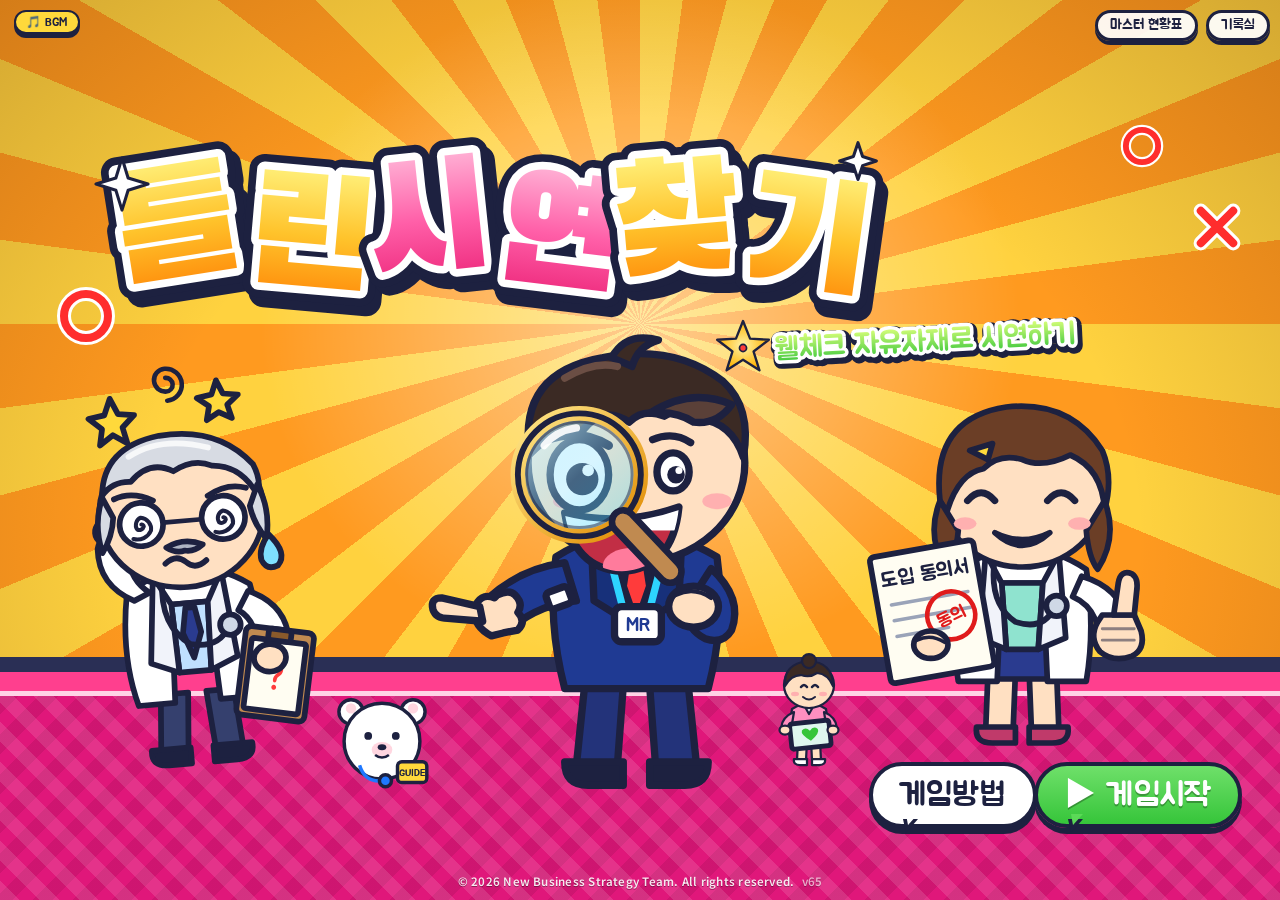
==== commit 74d13d18: "v65 루프 2026-11-13: L6 전수 점검 — m5c '혈당 입력' 버튼 3개 중 위치를 문제에 명시, 운영서에 점검 도구 추가 Co-Authored-By: Claude O" ====
--- a/index.html
+++ b/index.html
@@ -1053,7 +1053,7 @@
     <div class="corner"><button type="button" class="g-btn" id="btnBoard">마스터 현황표</button><button type="button" class="g-btn" id="btnRecords">기록실</button></div>
     <button type="button" class="g-btn tail" id="btnHow">게임방법</button>
     <button type="button" class="g-btn tail green" id="btnStart">▶ 게임시작</button>
-    <div class="credit">© 2026 New Business Strategy Team. All rights reserved. <span id="verTag" title="업데이트 노트는 게임방법 안에">v64</span></div>
+    <div class="credit">© 2026 New Business Strategy Team. All rights reserved. <span id="verTag" title="업데이트 노트는 게임방법 안에">v65</span></div>
   </div>
 </section>
 
@@ -1320,6 +1320,7 @@
     <div class="sites" id="siteLegend"></div>
     <p class="kbd" style="margin:10px 0 0">전체 완주 점수 = 100 − 오답×5 − 찬스×8. S 100 · A 90↑ · B 75↑ · C 60↑ · D · F(원장님 퇴장). 시간 초과도 오답 1회. 👀 시범은 정답과 멘트를 보여주는 자동 재생.</p>
     <details class="changelog"><summary>🆕 업데이트 노트 (최근)</summary><ul>
+      <li><b>v65</b> 🔁 일간 자동 점검(규칙 L6) — 같은 '혈당 입력' 버튼이 화면에 3개인 M5 환자 앱 스텝의 문제에 위치(「혈압/혈당 입력 안내」 메시지 아래)를 명시</li>
       <li><b>v64</b> 🔁 일간 자동 점검(규칙 L5) — '○○ 입력/체크/작성 후 [버튼]' 문구 중 화면에 이미 끝나 있는 4곳을 '○○된 상태 — [버튼]'으로 정리(M5 혈당 입력·작성완료, 리브레 보내기, 카트비피 저장) · M5 수기 입력 '임시저장' 정답 표시를 실제 파란 버튼 위치로 보정</li>
       <li><b>v63</b> 예전 의견 복구 — 이 기기에 남아 있던 의견을 접속 시 자동으로 한 번 더 전송</li>
       <li><b>v62</b> 의견이 쌓이는 구조 — 👍/👎는 <b>누르는 즉시 저장</b>, 틀렸던 스텝은 <b>🚩 왜 막혔는지 원탭</b>(문제 모호 / 정답 위치 / 화면 / 몰랐음)으로 접수 → 매일 자동 개선에 반영</li>
@@ -1537,7 +1538,7 @@
   // ── M5 환자관리
   { st:'m5', id:'m5a', img:'m56', who:'원장님', say:'"매달 전화를 돌리라고요?"', task:'수기 입력: 26년 1월 행 필수값 입력 후 <b>임시저장</b>', rects:[R(18.8,19.2,6,3.9), R(18,15,8,5), R(18.1,13.5,7.3,6.7)], hint:'첫 행 "관리필요" 아래', chance:"첫 행(26년 1월) '관리필요' 아래 파란 '임시저장' 버튼", tip:{ say:'비대면으로 혈압·혈당 확인과 생활습관 지도를 월 1회 하고 기록합니다.', note:'임시저장 시 심평원 반영.' } },
   { st:'m5', id:'m5b', img:'m57', who:'', task:'자동 환자관리(쌍방소통) — <b>전송가능</b> 상태에서 임시저장', rects:[R(57.5,30.5,8,4.5), R(56,24,10.5,11)], hint:"'전송가능' 뱃지 아래 파란 임시저장", chance:"'전송가능' → '임시저장'", tip:{ say:'자동 메시지를 켜면 매주 금요일 오전 9시쯤 맞춤 메시지가 나가고, 그 주에 입력해 둔 혈압·혈당 값이 있으면 금요일 메시지에 자동으로 답이 붙어 쌍방소통이 성립됩니다.', note:'한 주간 입력값이 있으면 자동 응답+의사 응답 → <b>전송가능</b>. 쌍방소통이 생기면 그 달엔 더 안 보냄.' } },
-  { st:'m5', id:'m5c', img:'m60', who:'', task:'환자 앱 메시지에서 <b>혈당 입력</b>', rects:[R(9.2,74.6,33.2,6)], hint:'왼쪽 폰 아래 버튼', chance:"왼쪽 폰 '혈압/혈당 입력 안내' 메시지 아래 '혈당 입력'", tip:{ say:'금요일 메시지에 입력 버튼이 바로 붙어 있어서 환자분이 앱에서 바로 혈당·혈압을 기록할 수 있습니다.', note:'값이 없던 주엔 즉시 쌍방소통이 생기지 않고 다음 금요일에 생김.' } },
+  { st:'m5', id:'m5c', img:'m60', who:'', task:'「혈압/혈당 입력 안내」 메시지 아래 <b>혈당 입력</b> 버튼', rects:[R(9.2,74.6,33.2,6)], hint:'왼쪽 폰 아래 버튼', chance:"왼쪽 폰 '혈압/혈당 입력 안내' 메시지 아래 '혈당 입력'", tip:{ say:'금요일 메시지에 입력 버튼이 바로 붙어 있어서 환자분이 앱에서 바로 혈당·혈압을 기록할 수 있습니다.', note:'값이 없던 주엔 즉시 쌍방소통이 생기지 않고 다음 금요일에 생김.' } },
   { st:'m5', id:'m5d', img:'m60', who:'', task:'값이 입력된 상태 — <b>혈당 입력</b> 버튼으로 완료', rects:[R(57,85,40,6)], hint:'오른쪽 폰 맨 아래', chance:"오른쪽 폰 맨 아래 남색 '혈당 입력'", tip:{ say:'메시지의 혈당(혈압) 입력 버튼을 누르면 바로 기록 화면이고, 입력값은 웰체크 혈당·혈압 기록에 남습니다.', note:'' } },
   { st:'m5', id:'m5e', img:'m61', who:'', task:'저장된 메시지가 골라진 상태 — <b>확인</b>', rects:[R(50.5,90.5,10,5)], hint:'팝업 아래 가운데 파란 버튼', chance:"'확인'", tip:{ say:'자주 쓰는 메시지가 준비돼 있고 환자는 객관식으로 답합니다.', note:'이 기능은 자동 쌍방소통이 발생하지 않음.' } },
   { st:'m5', id:'m5f', img:'m62', who:'', task:'<b>심평원 바로가기</b>', rects:[R(83.4,7.2,12.5,6.5)], hint:'오른쪽 위', chance:"'심평원 바로가기'", tip:{ say:'환자관리 수가 청구도 작성완료가 필요하고, 작성완료는 심평원 요양기관업무포털에서만 됩니다. 바로가기를 누르면 그 환자의 환자관리 화면으로 바로 이동해요.', note:'' } },
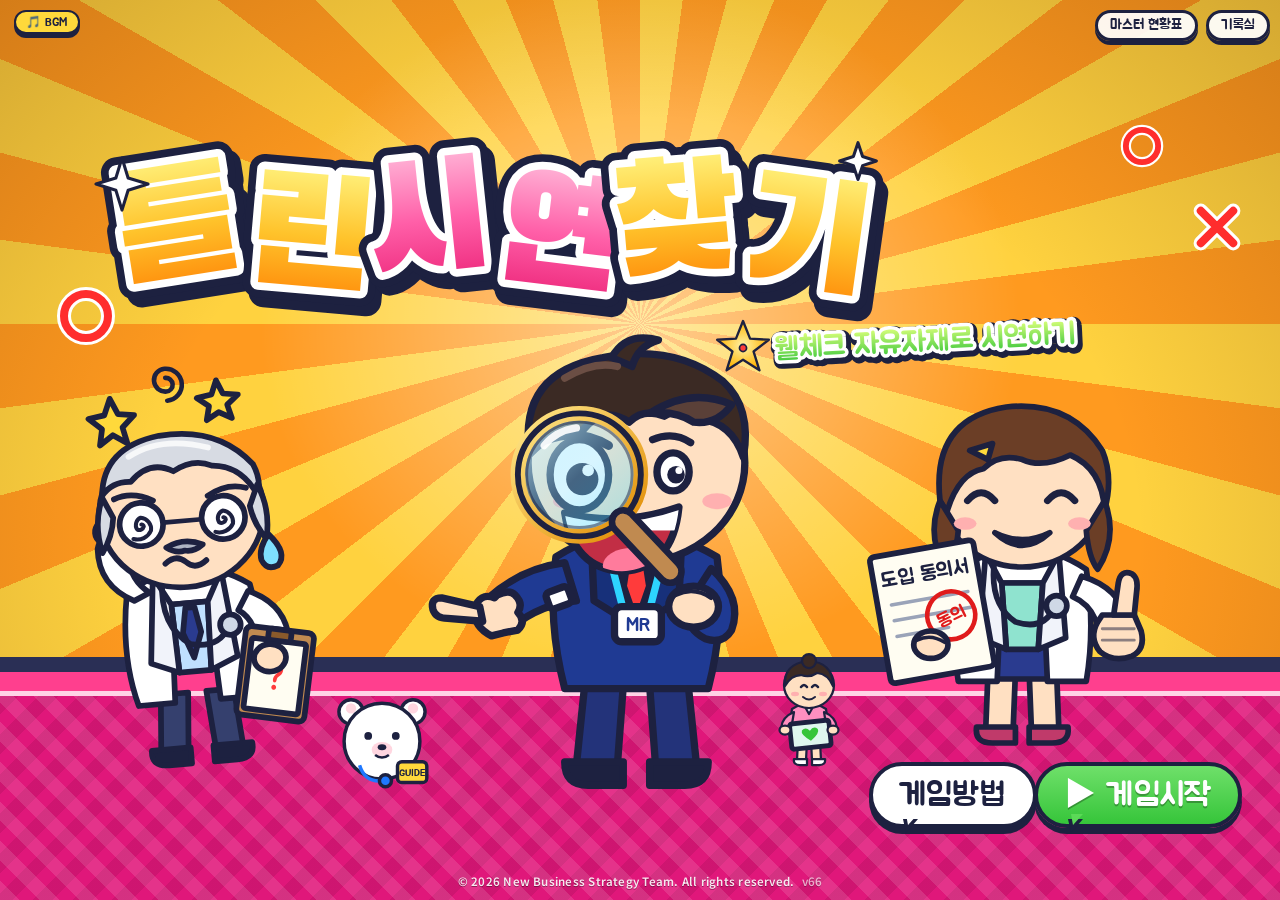
==== commit ed7e9e6b: "v66 루프 2026-11-14: L4 전수 점검 — 메뉴·구역 제목에 같은 글자가 있는 5스텝 문제에 '버튼' 명시, 운영서에 미룸 처리·폰 스크린샷 요령 추가 Co-Author" ====
--- a/index.html
+++ b/index.html
@@ -1053,7 +1053,7 @@
     <div class="corner"><button type="button" class="g-btn" id="btnBoard">마스터 현황표</button><button type="button" class="g-btn" id="btnRecords">기록실</button></div>
     <button type="button" class="g-btn tail" id="btnHow">게임방법</button>
     <button type="button" class="g-btn tail green" id="btnStart">▶ 게임시작</button>
-    <div class="credit">© 2026 New Business Strategy Team. All rights reserved. <span id="verTag" title="업데이트 노트는 게임방법 안에">v65</span></div>
+    <div class="credit">© 2026 New Business Strategy Team. All rights reserved. <span id="verTag" title="업데이트 노트는 게임방법 안에">v66</span></div>
   </div>
 </section>
 
@@ -1320,6 +1320,7 @@
     <div class="sites" id="siteLegend"></div>
     <p class="kbd" style="margin:10px 0 0">전체 완주 점수 = 100 − 오답×5 − 찬스×8. S 100 · A 90↑ · B 75↑ · C 60↑ · D · F(원장님 퇴장). 시간 초과도 오답 1회. 👀 시범은 정답과 멘트를 보여주는 자동 재생.</p>
     <details class="changelog"><summary>🆕 업데이트 노트 (최근)</summary><ul>
+      <li><b>v66</b> 🔁 일간 자동 점검(규칙 L4) — 같은 글자가 왼쪽 메뉴·구역 제목에도 보이는 5곳의 문제에 '버튼'을 명시(건생 조회 2곳·차감신청, 교육자료 발송 2곳)</li>
       <li><b>v65</b> 🔁 일간 자동 점검(규칙 L6) — 같은 '혈당 입력' 버튼이 화면에 3개인 M5 환자 앱 스텝의 문제에 위치(「혈압/혈당 입력 안내」 메시지 아래)를 명시</li>
       <li><b>v64</b> 🔁 일간 자동 점검(규칙 L5) — '○○ 입력/체크/작성 후 [버튼]' 문구 중 화면에 이미 끝나 있는 4곳을 '○○된 상태 — [버튼]'으로 정리(M5 혈당 입력·작성완료, 리브레 보내기, 카트비피 저장) · M5 수기 입력 '임시저장' 정답 표시를 실제 파란 버튼 위치로 보정</li>
       <li><b>v63</b> 예전 의견 복구 — 이 기기에 남아 있던 의견을 접속 시 자동으로 한 번 더 전송</li>
@@ -3283,6 +3284,8 @@
   let n=0; for(const d of l.slice(-100)){ try{ await shPost('feedback', Object.assign({}, d, {recovered:1})); markSent('feedback', d); n++; }catch(e){ return; } }
   localStorage.setItem('dsg_fb_rec63', String(n)); if(n) try{ toast('예전에 남기신 의견 '+n+'건을 다시 보냈어요 🙏'); }catch(e){} }
 
+/* 루프 런타임 덮어쓰기 */
+(function(){ const L=[["h2", "task", "성명 \"테스트\" 환자를 찾는 <b>조회</b> 버튼"], ["h5", "task", "참여자 정보를 불러오는 <b>조회</b> 버튼"], ["h6", "task", "<b>차감신청</b> 버튼으로 신청 창을 여세요"], ["ze3", "task", "바구니에 담긴 상태 — <b>교육자료 발송</b> 버튼"], ["m4b", "task", "바구니에 담긴 상태 — <b>교육자료 발송</b> 버튼"]]; L.forEach(([id,k,v])=>{ const s=STEPS.find(x=>x.id===id); if(s) s[k]=v; }); })();
 /* 초기화 */
 loadStars(); S.profile = loadProfile(); if(S.profile) S.name = S.profile.name;
 loadCourse(); ['s01','s02','s03'].forEach(k=>{ const i=new Image(); i.src=IMG[k]; });
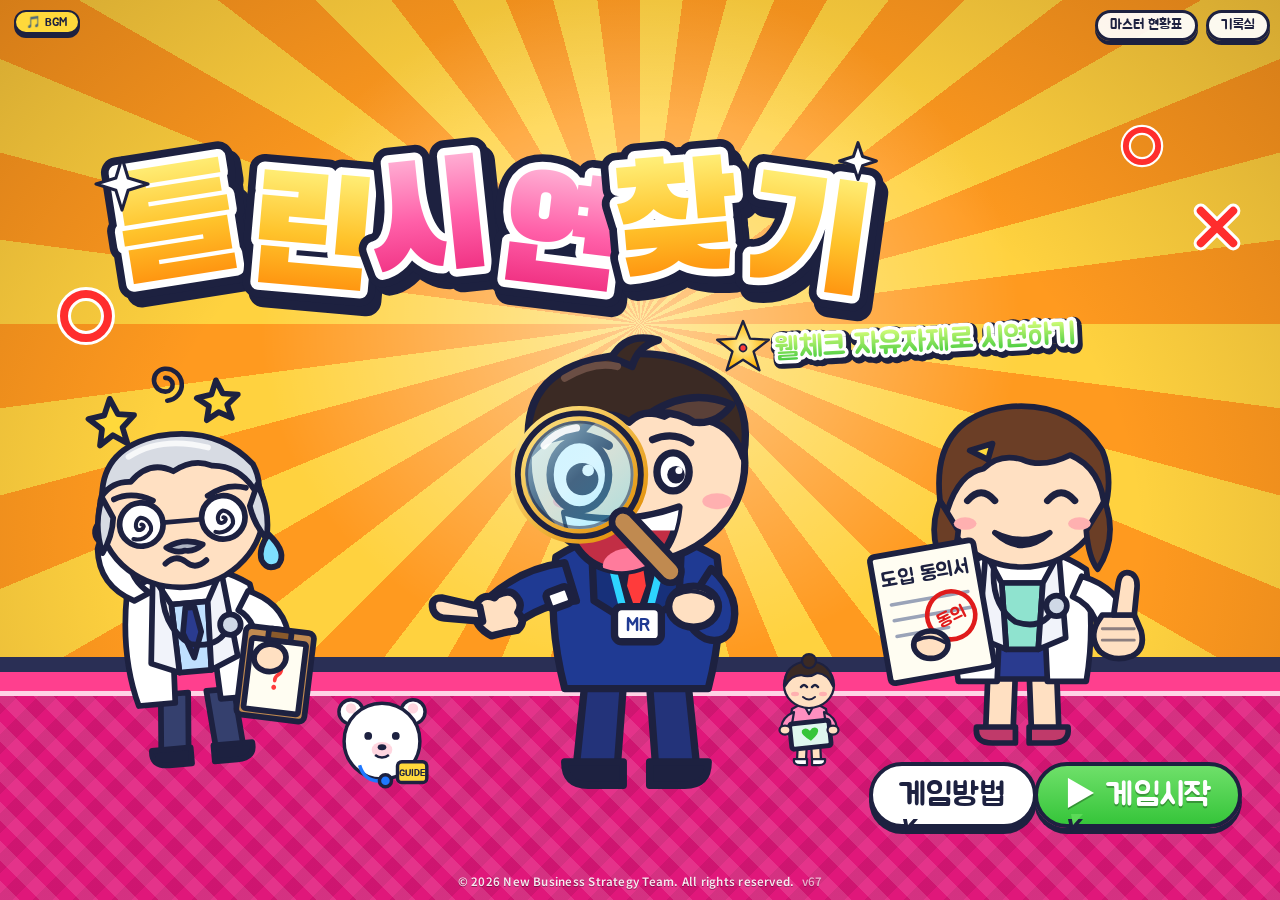
==== commit 32ddaba0: "v67 루프 2026-11-15: L4 미룸 m2c '버튼' 명시 · L3 전수 점검 — 폰 4~5줄 문제 m0e·m0h 단축, 운영서에 폰 게이트·줄 수 측정 요령 추가 Co-A" ====
--- a/index.html
+++ b/index.html
@@ -1053,7 +1053,7 @@
     <div class="corner"><button type="button" class="g-btn" id="btnBoard">마스터 현황표</button><button type="button" class="g-btn" id="btnRecords">기록실</button></div>
     <button type="button" class="g-btn tail" id="btnHow">게임방법</button>
     <button type="button" class="g-btn tail green" id="btnStart">▶ 게임시작</button>
-    <div class="credit">© 2026 New Business Strategy Team. All rights reserved. <span id="verTag" title="업데이트 노트는 게임방법 안에">v66</span></div>
+    <div class="credit">© 2026 New Business Strategy Team. All rights reserved. <span id="verTag" title="업데이트 노트는 게임방법 안에">v67</span></div>
   </div>
 </section>
 
@@ -1320,6 +1320,7 @@
     <div class="sites" id="siteLegend"></div>
     <p class="kbd" style="margin:10px 0 0">전체 완주 점수 = 100 − 오답×5 − 찬스×8. S 100 · A 90↑ · B 75↑ · C 60↑ · D · F(원장님 퇴장). 시간 초과도 오답 1회. 👀 시범은 정답과 멘트를 보여주는 자동 재생.</p>
     <details class="changelog"><summary>🆕 업데이트 노트 (최근)</summary><ul>
+      <li><b>v67</b> 🔁 일간 자동 점검(규칙 L3·L4) — 폰 세로에서 문제가 4~5줄로 길던 심평원 Agent 2곳(우클릭 메뉴·작업표시줄 아이콘)을 짧게 정리 · 초대장 개별 발송 문제에 '버튼' 명시</li>
       <li><b>v66</b> 🔁 일간 자동 점검(규칙 L4) — 같은 글자가 왼쪽 메뉴·구역 제목에도 보이는 5곳의 문제에 '버튼'을 명시(건생 조회 2곳·차감신청, 교육자료 발송 2곳)</li>
       <li><b>v65</b> 🔁 일간 자동 점검(규칙 L6) — 같은 '혈당 입력' 버튼이 화면에 3개인 M5 환자 앱 스텝의 문제에 위치(「혈압/혈당 입력 안내」 메시지 아래)를 명시</li>
       <li><b>v64</b> 🔁 일간 자동 점검(규칙 L5) — '○○ 입력/체크/작성 후 [버튼]' 문구 중 화면에 이미 끝나 있는 4곳을 '○○된 상태 — [버튼]'으로 정리(M5 혈당 입력·작성완료, 리브레 보내기, 카트비피 저장) · M5 수기 입력 '임시저장' 정답 표시를 실제 파란 버튼 위치로 보정</li>
@@ -3285,7 +3286,7 @@
   localStorage.setItem('dsg_fb_rec63', String(n)); if(n) try{ toast('예전에 남기신 의견 '+n+'건을 다시 보냈어요 🙏'); }catch(e){} }
 
 /* 루프 런타임 덮어쓰기 */
-(function(){ const L=[["h2", "task", "성명 \"테스트\" 환자를 찾는 <b>조회</b> 버튼"], ["h5", "task", "참여자 정보를 불러오는 <b>조회</b> 버튼"], ["h6", "task", "<b>차감신청</b> 버튼으로 신청 창을 여세요"], ["ze3", "task", "바구니에 담긴 상태 — <b>교육자료 발송</b> 버튼"], ["m4b", "task", "바구니에 담긴 상태 — <b>교육자료 발송</b> 버튼"]]; L.forEach(([id,k,v])=>{ const s=STEPS.find(x=>x.id===id); if(s) s[k]=v; }); })();
+(function(){ const L=[["h2", "task", "성명 \"테스트\" 환자를 찾는 <b>조회</b> 버튼"], ["h5", "task", "참여자 정보를 불러오는 <b>조회</b> 버튼"], ["h6", "task", "<b>차감신청</b> 버튼으로 신청 창을 여세요"], ["ze3", "task", "바구니에 담긴 상태 — <b>교육자료 발송</b> 버튼"], ["m4b", "task", "바구니에 담긴 상태 — <b>교육자료 발송</b> 버튼"], ["m2c", "task", "개별 발송 — 번호 입력 후 <b>초대장 발송</b> 버튼"], ["m0e", "task", "① 우클릭 메뉴 — <b>HIRA e-Form Agent 로그인</b>"], ["m0h", "task", "로그인 확인 — 작업표시줄 <b>파란 심평원 아이콘</b>"]]; L.forEach(([id,k,v])=>{ const s=STEPS.find(x=>x.id===id); if(s) s[k]=v; }); })();
 /* 초기화 */
 loadStars(); S.profile = loadProfile(); if(S.profile) S.name = S.profile.name;
 loadCourse(); ['s01','s02','s03'].forEach(k=>{ const i=new Image(); i.src=IMG[k]; });
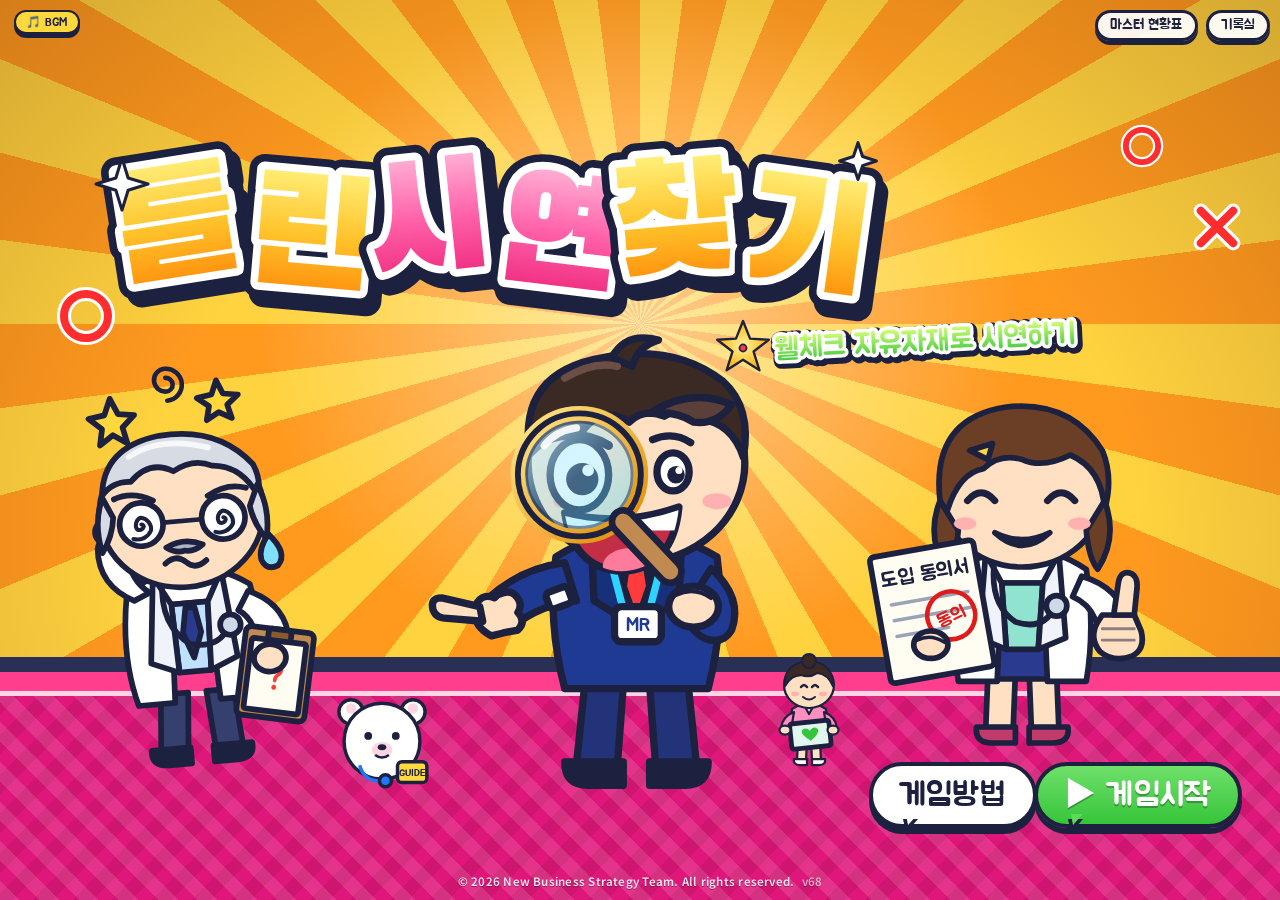
==== commit f17f0248: "v68 루프 2026-11-19: L9 전수 점검 — 폰 가로 클리어 화면 👍/👎가 첫 화면 아래(스크롤 필요)였던 것을 별·성적 바로 아래로 · 점검 도구 l9check.js C" ====
--- a/index.html
+++ b/index.html
@@ -1053,7 +1053,7 @@
     <div class="corner"><button type="button" class="g-btn" id="btnBoard">마스터 현황표</button><button type="button" class="g-btn" id="btnRecords">기록실</button></div>
     <button type="button" class="g-btn tail" id="btnHow">게임방법</button>
     <button type="button" class="g-btn tail green" id="btnStart">▶ 게임시작</button>
-    <div class="credit">© 2026 New Business Strategy Team. All rights reserved. <span id="verTag" title="업데이트 노트는 게임방법 안에">v67</span></div>
+    <div class="credit">© 2026 New Business Strategy Team. All rights reserved. <span id="verTag" title="업데이트 노트는 게임방법 안에">v68</span></div>
   </div>
 </section>
 
@@ -1320,6 +1320,7 @@
     <div class="sites" id="siteLegend"></div>
     <p class="kbd" style="margin:10px 0 0">전체 완주 점수 = 100 − 오답×5 − 찬스×8. S 100 · A 90↑ · B 75↑ · C 60↑ · D · F(원장님 퇴장). 시간 초과도 오답 1회. 👀 시범은 정답과 멘트를 보여주는 자동 재생.</p>
     <details class="changelog"><summary>🆕 업데이트 노트 (최근)</summary><ul>
+      <li><b>v68</b> 🔁 일간 자동 점검(규칙 L9) — 폰 가로 화면에서 스테이지 클리어 뒤 👍/👎가 화면 아래로 밀려 스크롤해야 보이던 것을, 별·성적 바로 아래로 올려 바로 한 번에 누를 수 있게</li>
       <li><b>v67</b> 🔁 일간 자동 점검(규칙 L3·L4) — 폰 세로에서 문제가 4~5줄로 길던 심평원 Agent 2곳(우클릭 메뉴·작업표시줄 아이콘)을 짧게 정리 · 초대장 개별 발송 문제에 '버튼' 명시</li>
       <li><b>v66</b> 🔁 일간 자동 점검(규칙 L4) — 같은 글자가 왼쪽 메뉴·구역 제목에도 보이는 5곳의 문제에 '버튼'을 명시(건생 조회 2곳·차감신청, 교육자료 발송 2곳)</li>
       <li><b>v65</b> 🔁 일간 자동 점검(규칙 L6) — 같은 '혈당 입력' 버튼이 화면에 3개인 M5 환자 앱 스텝의 문제에 위치(「혈압/혈당 입력 안내」 메시지 아래)를 명시</li>
@@ -1943,7 +1944,7 @@
   const prev=S.stars[id]; if(!prev || res.stars>prev.stars || (res.stars===prev.stars && res.wrong<prev.wrong)){ S.stars[id]={stars:res.stars,wrong:res.wrong,chance:res.chance,secs:res.secs}; saveStars(); }
   if(S.mode==='one' && !S.demo){ saveRun({ ...(S.profile||{name:S.name}), persona:S.persona.key, mode:'one', course:S.course, stage:id, grade:'', score:Math.max(0,100-W_WRONG*res.wrong-W_CHANCE*res.chance), wrong:res.wrong, chance:res.chance, tips:res.tips, secs:res.secs, at:new Date().toISOString(), over:false, stars:{[id]:res.stars}, steps:compactSteps(res.steps), q:qSummary(), siteq:siteSummary(), diff:S.diff }); }
   const last = S.qi>=S.queue.length-1;
-  const host=$('overlayHost'); host.innerHTML=`<div class="overlay" style="pointer-events:auto"><div class="g-panel"><svg class="ovchar r" viewBox="0 0 280 330" aria-hidden="true"><use href="#chDocYes"/></svg><div class="banner">STAGE CLEAR!</div><div style="font-family:var(--display);color:var(--dim)">${stageCode(S.stage)} · ${S.stage.title}</div>${starsHtml(0,true)}<div class="tally"><div><small>오답</small><b>${res.wrong}</b></div><div><small>찬스</small><b>${res.chance}</b></div><div><small>시간</small><b>${fmtTime(res.secs)}</b></div></div>${S.demo||S.guide?'':fluHtml(S.stepLog.filter(l=>l.st===S.stage.id))}${recapHtml()}${S.demo?'':fbCardHtml()}<div class="btn-row">${S.mode==='all' ? (last?`<button type="button" class="g-btn big green" id="nextStageBtn">동의서 받기 ✍</button>`:`<button type="button" class="g-btn big green" id="nextStageBtn">다음 스테이지 ▶</button>`) : `<button type="button" class="g-btn green" id="nextStageBtn">맵으로</button><button type="button" class="g-btn gray" id="retryBtn">다시</button>`}</div></div></div>`;
+  const host=$('overlayHost'); host.innerHTML=`<div class="overlay" style="pointer-events:auto"><div class="g-panel"><svg class="ovchar r" viewBox="0 0 280 330" aria-hidden="true"><use href="#chDocYes"/></svg><div class="banner">STAGE CLEAR!</div><div style="font-family:var(--display);color:var(--dim)">${stageCode(S.stage)} · ${S.stage.title}</div>${starsHtml(0,true)}<div class="tally"><div><small>오답</small><b>${res.wrong}</b></div><div><small>찬스</small><b>${res.chance}</b></div><div><small>시간</small><b>${fmtTime(res.secs)}</b></div></div>${S.demo?'':fbCardHtml()}${S.demo||S.guide?'':fluHtml(S.stepLog.filter(l=>l.st===S.stage.id))}${recapHtml()}<div class="btn-row">${S.mode==='all' ? (last?`<button type="button" class="g-btn big green" id="nextStageBtn">동의서 받기 ✍</button>`:`<button type="button" class="g-btn big green" id="nextStageBtn">다음 스테이지 ▶</button>`) : `<button type="button" class="g-btn green" id="nextStageBtn">맵으로</button><button type="button" class="g-btn gray" id="retryBtn">다시</button>`}</div></div></div>`;
   const stars=host.querySelectorAll('.bigstars i'); for(let i=0;i<res.stars;i++){ setTimeout(()=>{ stars[i].classList.add('on'); SFX.star(); }, 500+i*380); }
   bindFb(host,'clear',res);
   $('nextStageBtn').addEventListener('click', ()=>{ host.innerHTML=''; if(S.mode==='all'){ if(last) finish(false); else { S.qi++; startStage(); } } else { exitFullscreen(); renderMap(); show('map'); } });
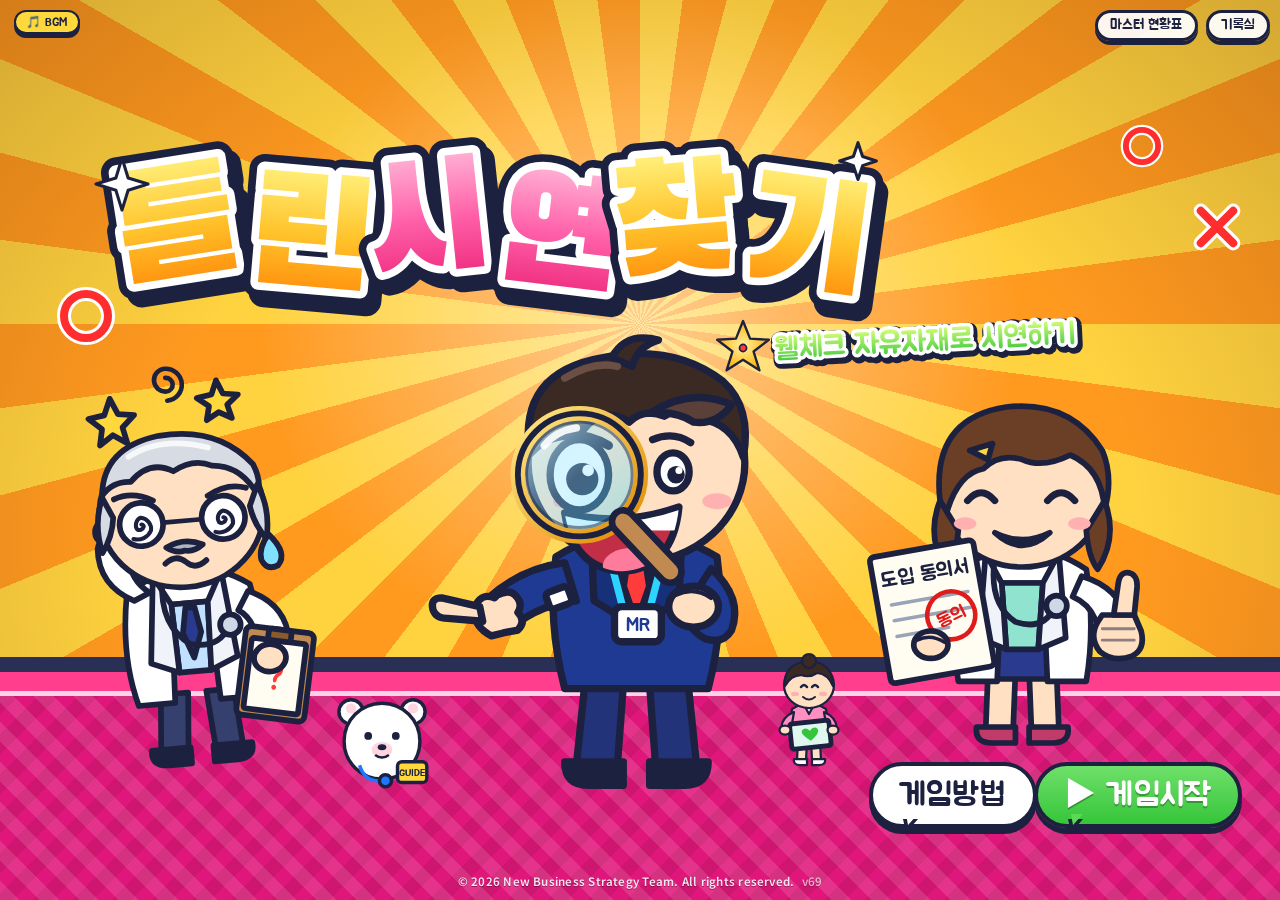
==== commit 3cd24c95: "v69 루프 2026-11-20: L9 미룸 처리 — 따라하기·복습 끝 화면에 👍/👎 한 줄 원탭 카드 · 점검 도구 l9practice.js Co-Authored-By: Clau" ====
--- a/index.html
+++ b/index.html
@@ -1053,7 +1053,7 @@
     <div class="corner"><button type="button" class="g-btn" id="btnBoard">마스터 현황표</button><button type="button" class="g-btn" id="btnRecords">기록실</button></div>
     <button type="button" class="g-btn tail" id="btnHow">게임방법</button>
     <button type="button" class="g-btn tail green" id="btnStart">▶ 게임시작</button>
-    <div class="credit">© 2026 New Business Strategy Team. All rights reserved. <span id="verTag" title="업데이트 노트는 게임방법 안에">v68</span></div>
+    <div class="credit">© 2026 New Business Strategy Team. All rights reserved. <span id="verTag" title="업데이트 노트는 게임방법 안에">v69</span></div>
   </div>
 </section>
 
@@ -1320,6 +1320,7 @@
     <div class="sites" id="siteLegend"></div>
     <p class="kbd" style="margin:10px 0 0">전체 완주 점수 = 100 − 오답×5 − 찬스×8. S 100 · A 90↑ · B 75↑ · C 60↑ · D · F(원장님 퇴장). 시간 초과도 오답 1회. 👀 시범은 정답과 멘트를 보여주는 자동 재생.</p>
     <details class="changelog"><summary>🆕 업데이트 노트 (최근)</summary><ul>
+      <li><b>v69</b> 🔁 일간 자동 점검(규칙 L9) — 따라하기·복습을 끝낸 화면에도 👍/👎 원탭을 넣어, 연습 모드에서도 한 번 눌러 의견을 남길 수 있게</li>
       <li><b>v68</b> 🔁 일간 자동 점검(규칙 L9) — 폰 가로 화면에서 스테이지 클리어 뒤 👍/👎가 화면 아래로 밀려 스크롤해야 보이던 것을, 별·성적 바로 아래로 올려 바로 한 번에 누를 수 있게</li>
       <li><b>v67</b> 🔁 일간 자동 점검(규칙 L3·L4) — 폰 세로에서 문제가 4~5줄로 길던 심평원 Agent 2곳(우클릭 메뉴·작업표시줄 아이콘)을 짧게 정리 · 초대장 개별 발송 문제에 '버튼' 명시</li>
       <li><b>v66</b> 🔁 일간 자동 점검(규칙 L4) — 같은 글자가 왼쪽 메뉴·구역 제목에도 보이는 5곳의 문제에 '버튼'을 명시(건생 조회 2곳·차감신청, 교육자료 발송 2곳)</li>
@@ -2293,7 +2294,8 @@
 function guideStep(st){ $('tbar').hidden=true; showRing(st); $('dHint').textContent='✋ '+st.chance+' — 직접 눌러보세요'; $('dHint').classList.add('on'); }
 function guideSay(st){ const say=st.tip&&st.tip.say?st.tip.say:''; if(!say) return 0; const card=document.createElement('div'); card.className='demo-say'; card.innerHTML=`<div class="dl">🗣 이 화면에서 할 말</div><div>${esc(say)}</div>`; $('arenaUi').appendChild(card); return Math.min(4500, 1400+say.length*40); }
 function practiceEnd(kind){ stopStepTimer(); SFX.clear(); const id=S.stage.id; if(kind==='guide') try{ pathMark('guide', id); }catch(e){} const host=$('overlayHost'); const title = kind==='guide' ? '따라하기 완료!' : '복습 완료!'; const desc = kind==='guide' ? `${stageCode(S.stage)} · ${S.stage.title} — 손에 익었나요? 이제 실전으로.` : `틀렸던 ${S.steps.length}단계를 다시 짚었습니다 (오답 ${S.stageRes[id].wrong}).`;
-  host.innerHTML=`<div class="overlay" style="pointer-events:auto"><div class="g-panel"><svg class="ovchar r" viewBox="0 0 280 330" aria-hidden="true"><use href="#chDocYes"/></svg><div class="banner blue">${title}</div><p style="margin:6px 0 0;color:var(--dim)">${desc}</p>${recapHtml()}<div class="btn-row">${kind==='guide'?`<button type="button" class="g-btn big green" id="nextStageBtn">🎯 실전 도전</button>`:`<button type="button" class="g-btn big green" id="nextStageBtn">성적표로</button>`}<button type="button" class="g-btn gray" id="toMap2">맵으로</button></div></div></div>`;
+  host.innerHTML=`<div class="overlay" style="pointer-events:auto"><div class="g-panel"><svg class="ovchar r" viewBox="0 0 280 330" aria-hidden="true"><use href="#chDocYes"/></svg><div class="banner blue">${title}</div><p style="margin:6px 0 0;color:var(--dim)">${desc}</p>${S.demo?'':pfbHtml()}${recapHtml()}<div class="btn-row">${kind==='guide'?`<button type="button" class="g-btn big green" id="nextStageBtn">🎯 실전 도전</button>`:`<button type="button" class="g-btn big green" id="nextStageBtn">성적표로</button>`}<button type="button" class="g-btn gray" id="toMap2">맵으로</button></div></div></div>`;
+  try{ pfbBind(host, kind, id); }catch(e){}
   $('nextStageBtn').addEventListener('click', ()=>{ host.innerHTML=''; if(kind==='guide'){ S.guide=false; startRun('one', id); } else { exitFullscreen(); show('result'); } });
   $('toMap2').addEventListener('click', ()=>{ host.innerHTML=''; S.guide=false; exitFullscreen(); renderMap(); show('map'); }); }
 /* ── 핵심 멘트 리캡 (스테이지 끝) ── */
@@ -3288,6 +3290,11 @@
 
 /* 루프 런타임 덮어쓰기 */
 (function(){ const L=[["h2", "task", "성명 \"테스트\" 환자를 찾는 <b>조회</b> 버튼"], ["h5", "task", "참여자 정보를 불러오는 <b>조회</b> 버튼"], ["h6", "task", "<b>차감신청</b> 버튼으로 신청 창을 여세요"], ["ze3", "task", "바구니에 담긴 상태 — <b>교육자료 발송</b> 버튼"], ["m4b", "task", "바구니에 담긴 상태 — <b>교육자료 발송</b> 버튼"], ["m2c", "task", "개별 발송 — 번호 입력 후 <b>초대장 발송</b> 버튼"], ["m0e", "task", "① 우클릭 메뉴 — <b>HIRA e-Form Agent 로그인</b>"], ["m0h", "task", "로그인 확인 — 작업표시줄 <b>파란 심평원 아이콘</b>"]]; L.forEach(([id,k,v])=>{ const s=STEPS.find(x=>x.id===id); if(s) s[k]=v; }); })();
+/* v69 따라하기·복습 끝 원탭 의견 */
+function pfbHtml(){ return '<div class="fb" id="fbCard"><div class="fbt"><span>📝 이 연습, 어땠나요?</span><span class="thumbs"><button type="button" data-t="up" title="좋아요">👍</button><button type="button" data-t="down" title="별로예요">👎</button></span></div></div>'; }
+function pfbBind(host, kind, id){ const c=host.querySelector('#fbCard'); if(!c) return; const r=(S.stageRes&&S.stageRes[id])||{}; fbQuick(c, kind==='guide'?'guide':'review', {stars:0, wrong:r.wrong||0, steps:[]});
+  c.querySelectorAll('.thumbs button').forEach(b=>b.addEventListener('click',()=>{ c.querySelectorAll('.thumbs button').forEach(x=>x.classList.toggle('on',x===b)); const s=c.querySelector('.fbt>span'); if(s) s.textContent='✓ 저장됐어요. 고맙습니다!'; try{ SFX.pop(); }catch(e){} })); }
+
 /* 초기화 */
 loadStars(); S.profile = loadProfile(); if(S.profile) S.name = S.profile.name;
 loadCourse(); ['s01','s02','s03'].forEach(k=>{ const i=new Image(); i.src=IMG[k]; });
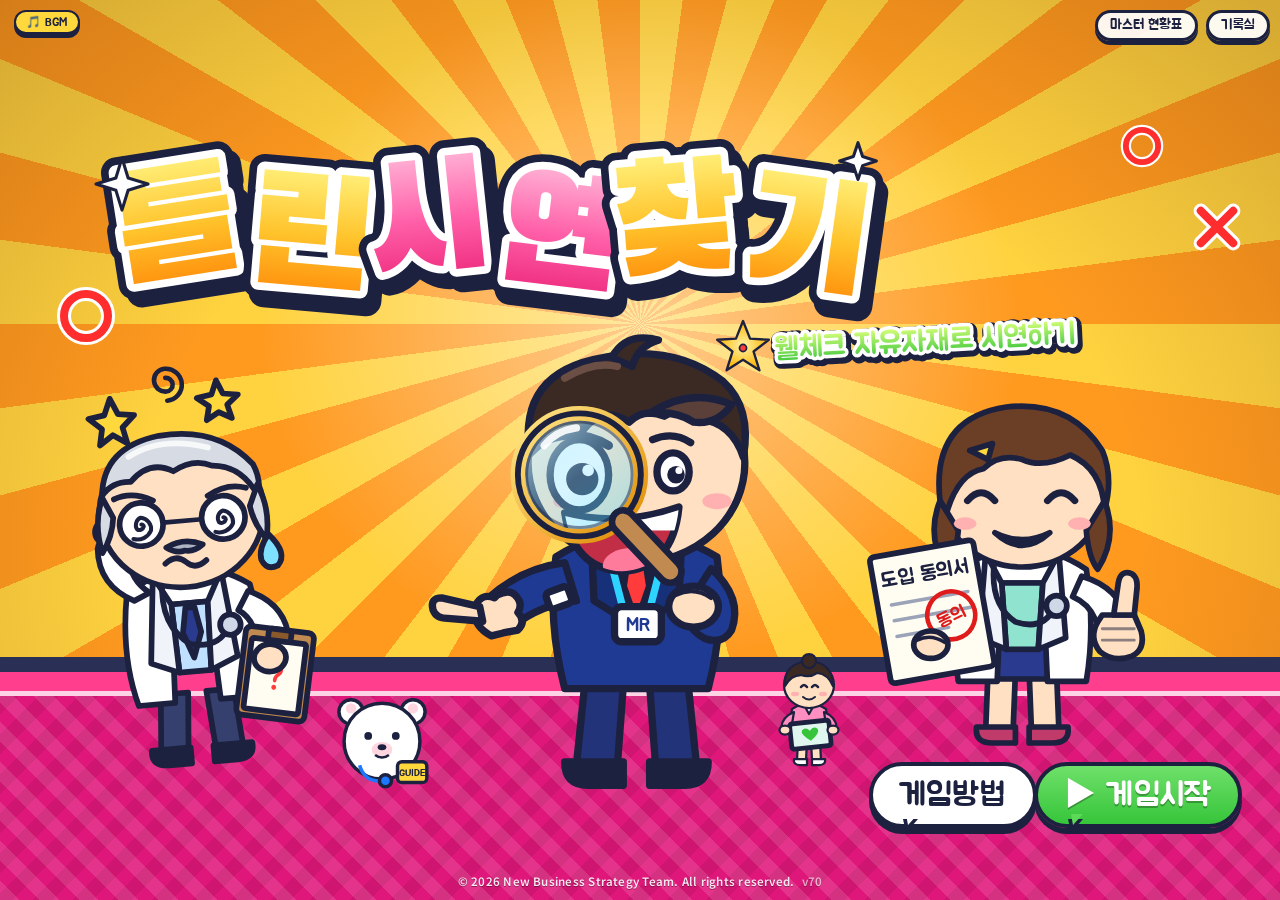
==== commit 57deea8c: "v70 루프 2026-11-21: L9 미룸 처리 — 순서 맞추기 끝 화면에 👍/👎 한 줄 원탭 카드 + 결과 상자 화면 안으로 스크롤 · 점검 도구 l9order.js Co-Au" ====
--- a/index.html
+++ b/index.html
@@ -1053,7 +1053,7 @@
     <div class="corner"><button type="button" class="g-btn" id="btnBoard">마스터 현황표</button><button type="button" class="g-btn" id="btnRecords">기록실</button></div>
     <button type="button" class="g-btn tail" id="btnHow">게임방법</button>
     <button type="button" class="g-btn tail green" id="btnStart">▶ 게임시작</button>
-    <div class="credit">© 2026 New Business Strategy Team. All rights reserved. <span id="verTag" title="업데이트 노트는 게임방법 안에">v69</span></div>
+    <div class="credit">© 2026 New Business Strategy Team. All rights reserved. <span id="verTag" title="업데이트 노트는 게임방법 안에">v70</span></div>
   </div>
 </section>
 
@@ -1320,6 +1320,7 @@
     <div class="sites" id="siteLegend"></div>
     <p class="kbd" style="margin:10px 0 0">전체 완주 점수 = 100 − 오답×5 − 찬스×8. S 100 · A 90↑ · B 75↑ · C 60↑ · D · F(원장님 퇴장). 시간 초과도 오답 1회. 👀 시범은 정답과 멘트를 보여주는 자동 재생.</p>
     <details class="changelog"><summary>🆕 업데이트 노트 (최근)</summary><ul>
+      <li><b>v70</b> 🔁 일간 자동 점검(규칙 L9) — 순서 맞추기를 끝낸 화면에 👍/👎 원탭을 넣고, 결과가 카드 목록 아래에 묻혀 폰에서 안 보이던 것을 끝나는 즉시 화면 안으로 올려 보여 주게</li>
       <li><b>v69</b> 🔁 일간 자동 점검(규칙 L9) — 따라하기·복습을 끝낸 화면에도 👍/👎 원탭을 넣어, 연습 모드에서도 한 번 눌러 의견을 남길 수 있게</li>
       <li><b>v68</b> 🔁 일간 자동 점검(규칙 L9) — 폰 가로 화면에서 스테이지 클리어 뒤 👍/👎가 화면 아래로 밀려 스크롤해야 보이던 것을, 별·성적 바로 아래로 올려 바로 한 번에 누를 수 있게</li>
       <li><b>v67</b> 🔁 일간 자동 점검(규칙 L3·L4) — 폰 세로에서 문제가 4~5줄로 길던 심평원 Agent 2곳(우클릭 메뉴·작업표시줄 아이콘)을 짧게 정리 · 초대장 개별 발송 문제에 '버튼' 명시</li>
@@ -2607,8 +2608,8 @@
   const finish=()=>{ locked=true; const secs=Math.round((Date.now()-t0)/1000); const stars=wrong===0?3:wrong<=2?2:1; SFX.clear();
     const so={}; steps.forEach(s=>{ so[s.id]=[wrongIds.has(s.id)?1:0,0,0,Math.round(secs/steps.length),0,[]]; });
     saveRun({ ...(S.profile||{name:S.name}), persona:S.persona?S.persona.key:'', mode:'order', course:S.course, stage:stageId, grade:'', score:Math.max(0,100-10*wrong), wrong, chance:0, tips:0, secs, at:new Date().toISOString(), over:false, stars:{}, steps:so });
-    $('oGrid').insertAdjacentHTML('afterend', `<div class="oresult"><div class="banner ${stars===3?'':'blue'}" style="font-size:26px">${stars===3?'완벽한 순서!':'순서 완료'}</div>${starsHtml(stars)} <span class="kbd">틀림 ${wrong} · ${fmtTime(secs)}</span>${wrongIds.size?`<div class="kbd" style="margin-top:4px">헷갈린 단계: ${[...wrongIds].map(id=>{ const s=steps.find(x=>x.id===id); return s?esc(s.task.replace(/<[^>]+>/g,'')):''; }).join(' · ')}</div>`:''}<div class="btn-row"><button type="button" class="g-btn green" id="oAgain">다시</button><button type="button" class="g-btn" id="oPlay">🎯 이 스테이지 실전</button></div></div>`);
-    $('oAgain').addEventListener('click', ()=>openOrder(stageId)); $('oPlay').addEventListener('click', ()=>{ host.innerHTML=''; SFX.go(); startRun('one', stageId); }); };
+    $('oGrid').insertAdjacentHTML('afterend', `<div class="oresult"><div class="banner ${stars===3?'':'blue'}" style="font-size:26px">${stars===3?'완벽한 순서!':'순서 완료'}</div>${starsHtml(stars)} <span class="kbd">틀림 ${wrong} · ${fmtTime(secs)}</span>${wrongIds.size?`<div class="kbd" style="margin-top:4px">헷갈린 단계: ${[...wrongIds].map(id=>{ const s=steps.find(x=>x.id===id); return s?esc(s.task.replace(/<[^>]+>/g,'')):''; }).join(' · ')}</div>`:''}${ofbHtml()}<div class="btn-row"><button type="button" class="g-btn green" id="oAgain">다시</button><button type="button" class="g-btn" id="oPlay">🎯 이 스테이지 실전</button></div></div>`);
+    try{ ofbBind(host, stageId, wrong, stars); }catch(e){} $('oAgain').addEventListener('click', ()=>openOrder(stageId)); $('oPlay').addEventListener('click', ()=>{ host.innerHTML=''; SFX.go(); startRun('one', stageId); }); };
   const reveal=()=>{ locked=true; steps.forEach((s,i)=>{ const c=host.querySelector(`.ocard[data-id="${s.id}"]`); if(c){ c.classList.add('show'); c.insertAdjacentHTML('afterbegin', `<b class="onum">${i+1}</b>`); } }); setTimeout(finish, 900); };
   host.querySelectorAll('.ocard').forEach(c=>c.addEventListener('click', ()=>{ if(locked||c.classList.contains('done')) return; const id=c.dataset.id; if(id===steps[next].id){ c.classList.add('done'); c.insertAdjacentHTML('afterbegin', `<b class="onum">${next+1}</b>`); const slot=host.querySelector(`.oslot[data-i="${next}"]`); if(slot) slot.classList.add('on'); next++; SFX.good(); $('oStat').textContent=`${next} / ${steps.length}`; if(next>=steps.length) finish(); } else { wrong++; wrongIds.add(steps[next].id); SFX.wrong(); c.classList.remove('bad'); void c.offsetWidth; c.classList.add('bad'); try{ if(navigator.vibrate) navigator.vibrate(40); }catch(e){} if(wrong>=lives){ const hint=host.querySelector(`.ocard[data-id="${steps[next].id}"]`); if(hint) hint.classList.add('hint'); setTimeout(reveal, 500); } } }));
   $('oClose').addEventListener('click', ()=>{ host.innerHTML=''; }); $('orderModal').addEventListener('click', e=>{ if(e.target.id==='orderModal') host.innerHTML=''; }); SFX.pop(); }
@@ -3295,6 +3296,13 @@
 function pfbBind(host, kind, id){ const c=host.querySelector('#fbCard'); if(!c) return; const r=(S.stageRes&&S.stageRes[id])||{}; fbQuick(c, kind==='guide'?'guide':'review', {stars:0, wrong:r.wrong||0, steps:[]});
   c.querySelectorAll('.thumbs button').forEach(b=>b.addEventListener('click',()=>{ c.querySelectorAll('.thumbs button').forEach(x=>x.classList.toggle('on',x===b)); const s=c.querySelector('.fbt>span'); if(s) s.textContent='✓ 저장됐어요. 고맙습니다!'; try{ SFX.pop(); }catch(e){} })); }
 
+/* v70 순서 맞추기 끝 원탭 의견 */
+function ofbHtml(){ return '<div class="fb" id="ofbCard" style="margin:8px auto 0;max-width:420px"><div class="fbt"><span>📝 이 연습, 어땠나요?</span><span class="thumbs"><button type="button" data-t="up" title="좋아요">👍</button><button type="button" data-t="down" title="별로예요">👎</button></span></div></div>'; }
+function ofbBind(host, stageId, wrong, stars){ const c=host.querySelector('#ofbCard'); let sent=''; if(c) c.querySelectorAll('.thumbs button').forEach(b=>b.addEventListener('click',()=>{ const t=b.dataset.t; if(t===sent) return; sent=t;
+    Promise.resolve(saveFeedback({ kind:'tap', ...fbBase('order',{stars, wrong}), stage:stageId, mode:'order', thumbs:t, tags:['원탭'], text:'', at:new Date().toISOString() })).catch(()=>{});
+    c.querySelectorAll('.thumbs button').forEach(x=>x.classList.toggle('on',x===b)); const s=c.querySelector('.fbt>span'); if(s) s.textContent='✓ 저장됐어요. 고맙습니다!'; try{ SFX.pop(); }catch(e){} }));
+  const r=host.querySelector('.oresult'); if(r) setTimeout(()=>{ try{ r.scrollIntoView({block:'end',behavior:'smooth'}); }catch(e){} }, 60); }
+
 /* 초기화 */
 loadStars(); S.profile = loadProfile(); if(S.profile) S.name = S.profile.name;
 loadCourse(); ['s01','s02','s03'].forEach(k=>{ const i=new Image(); i.src=IMG[k]; });
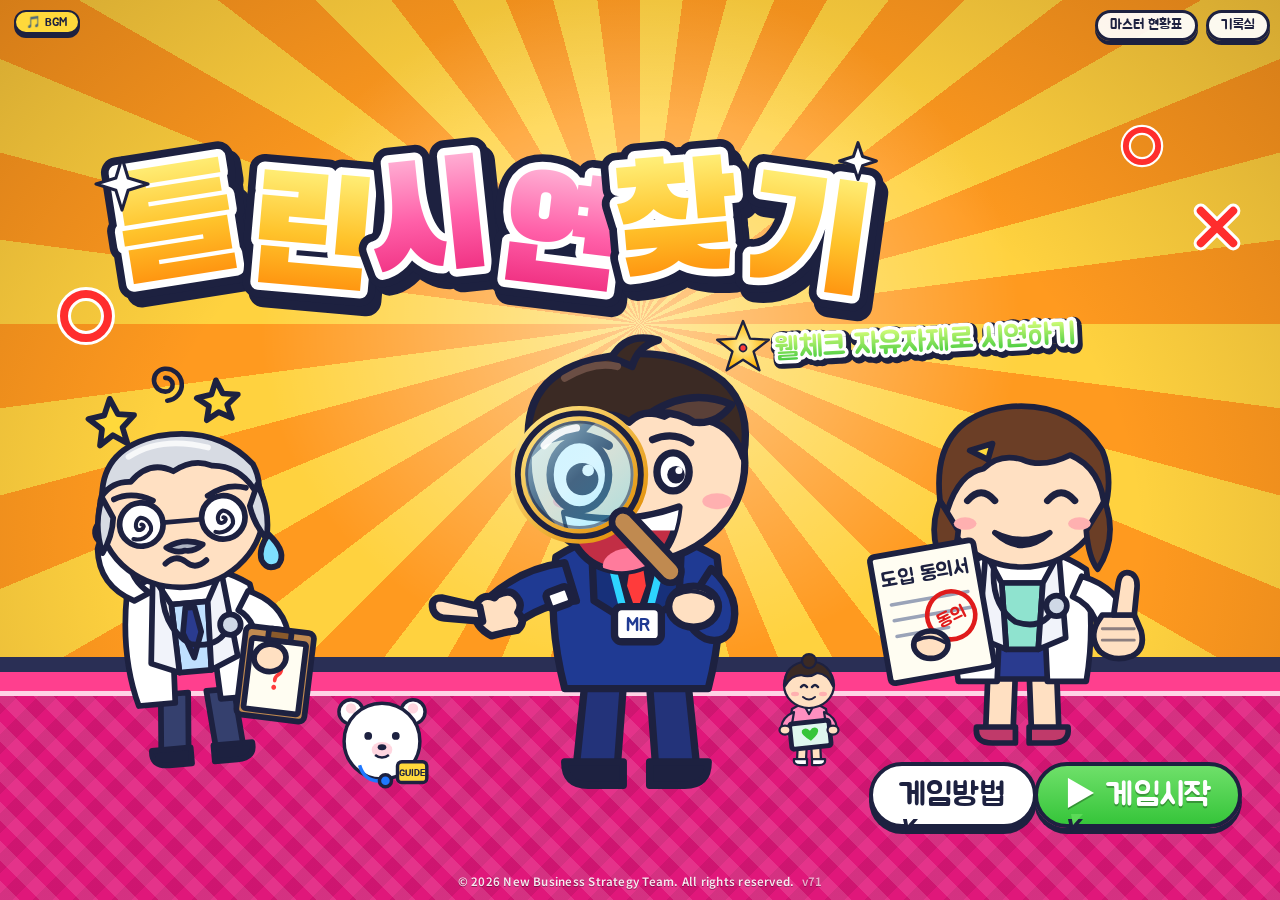
==== commit a6d87c05: "v71 루프 2026-11-22: L10 전수 점검 — 시트에 도착 안 한 '전송됨' 기록·의견을 접속 시 다시 보냄 · 점검 도구 l10check.js Co-Authored-By" ====
--- a/index.html
+++ b/index.html
@@ -1053,7 +1053,7 @@
     <div class="corner"><button type="button" class="g-btn" id="btnBoard">마스터 현황표</button><button type="button" class="g-btn" id="btnRecords">기록실</button></div>
     <button type="button" class="g-btn tail" id="btnHow">게임방법</button>
     <button type="button" class="g-btn tail green" id="btnStart">▶ 게임시작</button>
-    <div class="credit">© 2026 New Business Strategy Team. All rights reserved. <span id="verTag" title="업데이트 노트는 게임방법 안에">v70</span></div>
+    <div class="credit">© 2026 New Business Strategy Team. All rights reserved. <span id="verTag" title="업데이트 노트는 게임방법 안에">v71</span></div>
   </div>
 </section>
 
@@ -1320,6 +1320,7 @@
     <div class="sites" id="siteLegend"></div>
     <p class="kbd" style="margin:10px 0 0">전체 완주 점수 = 100 − 오답×5 − 찬스×8. S 100 · A 90↑ · B 75↑ · C 60↑ · D · F(원장님 퇴장). 시간 초과도 오답 1회. 👀 시범은 정답과 멘트를 보여주는 자동 재생.</p>
     <details class="changelog"><summary>🆕 업데이트 노트 (최근)</summary><ul>
+      <li><b>v71</b> 🔁 일간 자동 점검(규칙 L10) — 시트로 보낸 기록·의견이 중간에 유실되면 '보냄' 표시 때문에 다시 보내지 않던 구멍을 막음: 접속할 때 시트에 실제로 도착했는지 확인하고, 없으면 이 기기 보관분을 자동으로 다시 보냄</li>
       <li><b>v70</b> 🔁 일간 자동 점검(규칙 L9) — 순서 맞추기를 끝낸 화면에 👍/👎 원탭을 넣고, 결과가 카드 목록 아래에 묻혀 폰에서 안 보이던 것을 끝나는 즉시 화면 안으로 올려 보여 주게</li>
       <li><b>v69</b> 🔁 일간 자동 점검(규칙 L9) — 따라하기·복습을 끝낸 화면에도 👍/👎 원탭을 넣어, 연습 모드에서도 한 번 눌러 의견을 남길 수 있게</li>
       <li><b>v68</b> 🔁 일간 자동 점검(규칙 L9) — 폰 가로 화면에서 스테이지 클리어 뒤 👍/👎가 화면 아래로 밀려 스크롤해야 보이던 것을, 별·성적 바로 아래로 올려 바로 한 번에 누를 수 있게</li>
@@ -3163,7 +3164,7 @@
 /* 브라우저가 구글로의 교차 요청(fetch)을 막으므로: 쓰기 = 숨은 폼 POST(→숨은 iframe), 읽기 = JSONP(script 태그) */
 let SH_SEQ=0;
 function shPost(col, doc){ return new Promise((resolve, reject)=>{ const id='shf'+(++SH_SEQ); const ifr=document.createElement('iframe'); ifr.name=id; ifr.style.display='none'; const f=document.createElement('form'); f.method='POST'; f.action=SHEETS.url; f.target=id; f.style.display='none'; const inp=document.createElement('input'); inp.type='hidden'; inp.name='payload'; inp.value=JSON.stringify({ k:SHEETS.key, col, doc }); f.appendChild(inp); let done=false; const fin=(ok)=>{ if(done) return; done=true; setTimeout(()=>{ ifr.remove(); f.remove(); },1500); ok?resolve({ok:true}):reject(new Error('sheets timeout')); }; ifr.addEventListener('load', ()=>fin(true)); document.body.appendChild(ifr); document.body.appendChild(f); try{ f.submit(); }catch(e){ fin(false); return; } setTimeout(()=>fin(true), 2500); /* 교차 출처 응답은 load가 안 올 수 있음 — 전송 완료로 간주(서버가 중복 제거) */ }); }
-function shGet(col){ return new Promise((resolve, reject)=>{ const cb='__shcb'+(++SH_SEQ)+'_'+Date.now(); const sc=document.createElement('script'); let done=false; const clean=()=>{ try{ delete window[cb]; }catch(e){ window[cb]=undefined; } sc.remove(); }; window[cb]=(j)=>{ if(done) return; done=true; clean(); (j&&j.ok)?resolve(j.rows||[]):reject(new Error((j&&j.err)||'sheets')); }; sc.onerror=()=>{ if(done) return; done=true; clean(); reject(new Error('sheets load')); }; sc.src=SHEETS.url+'?k='+encodeURIComponent(SHEETS.key)+'&col='+col+'&limit=3000&cb='+cb+'&t='+Date.now(); document.head.appendChild(sc); setTimeout(()=>{ if(!done){ done=true; clean(); reject(new Error('sheets timeout')); } }, 20000); }); }
+function shGet(col, lim){ return new Promise((resolve, reject)=>{ const cb='__shcb'+(++SH_SEQ)+'_'+Date.now(); const sc=document.createElement('script'); let done=false; const clean=()=>{ try{ delete window[cb]; }catch(e){ window[cb]=undefined; } sc.remove(); }; window[cb]=(j)=>{ if(done) return; done=true; clean(); (j&&j.ok)?resolve(j.rows||[]):reject(new Error((j&&j.err)||'sheets')); }; sc.onerror=()=>{ if(done) return; done=true; clean(); reject(new Error('sheets load')); }; sc.src=SHEETS.url+'?k='+encodeURIComponent(SHEETS.key)+'&col='+col+'&limit='+(lim||3000)+'&cb='+cb+'&t='+Date.now(); document.head.appendChild(sc); setTimeout(()=>{ if(!done){ done=true; clean(); reject(new Error('sheets timeout')); } }, 20000); }); }
 
 /* ═══════════════════════════════════════════ v29(v39): 🚚 새 주소로 이사 — 예전(claude.ai) 기록을 한 번에 웹 사이트로 ═══════════════════════════════════════════ */
 const WEB_URL='https://fromgray-lab.github.io/wellcheck-demo-spotter/';
@@ -3223,7 +3224,7 @@
   let n=0; for(const [c,d] of items.slice(-200)){ try{ await shPost(c,d); sent.add(c+'|'+(d.name||'')+'|'+d.at); n++; }catch(e){ break; } }
   try{ localStorage.setItem('dsg_sent', JSON.stringify([...sent].slice(-3000))); }catch(e){}
   if(n) toast(`☁ 이 기기 기록 ${n}건을 구글 시트로 보냈어요`); return n; }
-if(SHEETS.url) setTimeout(async()=>{ try{ await flushOutbox(); }catch(e){} try{ await recoverFb63(); }catch(e){} await resendLocalToSheet(); try{ renderSync(); }catch(e){} }, 3000);
+if(SHEETS.url) setTimeout(async()=>{ try{ await flushOutbox(); }catch(e){} try{ await recoverFb63(); }catch(e){} try{ await verifySentOnSheet(); }catch(e){} await resendLocalToSheet(); try{ renderSync(); }catch(e){} }, 3000);
 function partialRun(kind){ if(S.demo||S.guide||S.mode==='review'||!S.stage) return; if(!['one','all','daily','focus','weekly'].includes(S.mode)) return;
   const id=S.stage.id; const logs=(S.stepLog||[]).filter(l=>l.st===id||S.mode!=='one'&&S.mode!=='all'); const cur=S.cur?[{...S.cur, s:Math.round((Date.now()-(S.cur.t0||Date.now()))/1000)}]:[]; const all=logs.concat(kind==='quit'?cur:[]);
   if(kind==='quit' && !all.some(l=>(l.s||0)>0||(l.w||0)>0)) return; /* 시작만 하고 바로 닫은 건 제외 */
@@ -3303,6 +3304,15 @@
     c.querySelectorAll('.thumbs button').forEach(x=>x.classList.toggle('on',x===b)); const s=c.querySelector('.fbt>span'); if(s) s.textContent='✓ 저장됐어요. 고맙습니다!'; try{ SFX.pop(); }catch(e){} }));
   const r=host.querySelector('.oresult'); if(r) setTimeout(()=>{ try{ r.scrollIntoView({block:'end',behavior:'smooth'}); }catch(e){} }, 60); }
 
+/* v71 도착 확인: '전송됨'인데 시트에 없는 것은 다시 보낼 대상으로 */
+async function verifySentOnSheet(){ if(!SHEETS.url || !(await shHealth())) return 0; let sent; try{ sent=JSON.parse(localStorage.getItem('dsg_sent')||'[]'); }catch(e){ return 0; } if(!sent.length) return 0;
+  const LIM=300, cut=new Date(Date.now()-10*60000).toISOString(), drop=new Set();
+  for(const col of ['runs','feedback','evals']){ let rows; try{ rows=await shGet(col, LIM); }catch(e){ continue; } if(!Array.isArray(rows)) continue;
+    const have=new Set(rows.map(r=>col+'|'+((r&&r.name)||'')+'|'+((r&&r.at)||''))); let oldest=''; if(rows.length>=LIM) rows.forEach(r=>{ if(r&&r.at&&(!oldest||r.at<oldest)) oldest=r.at; });
+    sent.forEach(k=>{ if(k.indexOf(col+'|')!==0) return; const at=k.slice(k.lastIndexOf('|')+1); if(!at||at>=cut||(oldest&&at<oldest)) return; if(!have.has(k)) drop.add(k); }); }
+  if(drop.size){ try{ localStorage.setItem('dsg_sent', JSON.stringify(sent.filter(k=>!drop.has(k)))); }catch(e){} }
+  return drop.size; }
+
 /* 초기화 */
 loadStars(); S.profile = loadProfile(); if(S.profile) S.name = S.profile.name;
 loadCourse(); ['s01','s02','s03'].forEach(k=>{ const i=new Image(); i.src=IMG[k]; });
